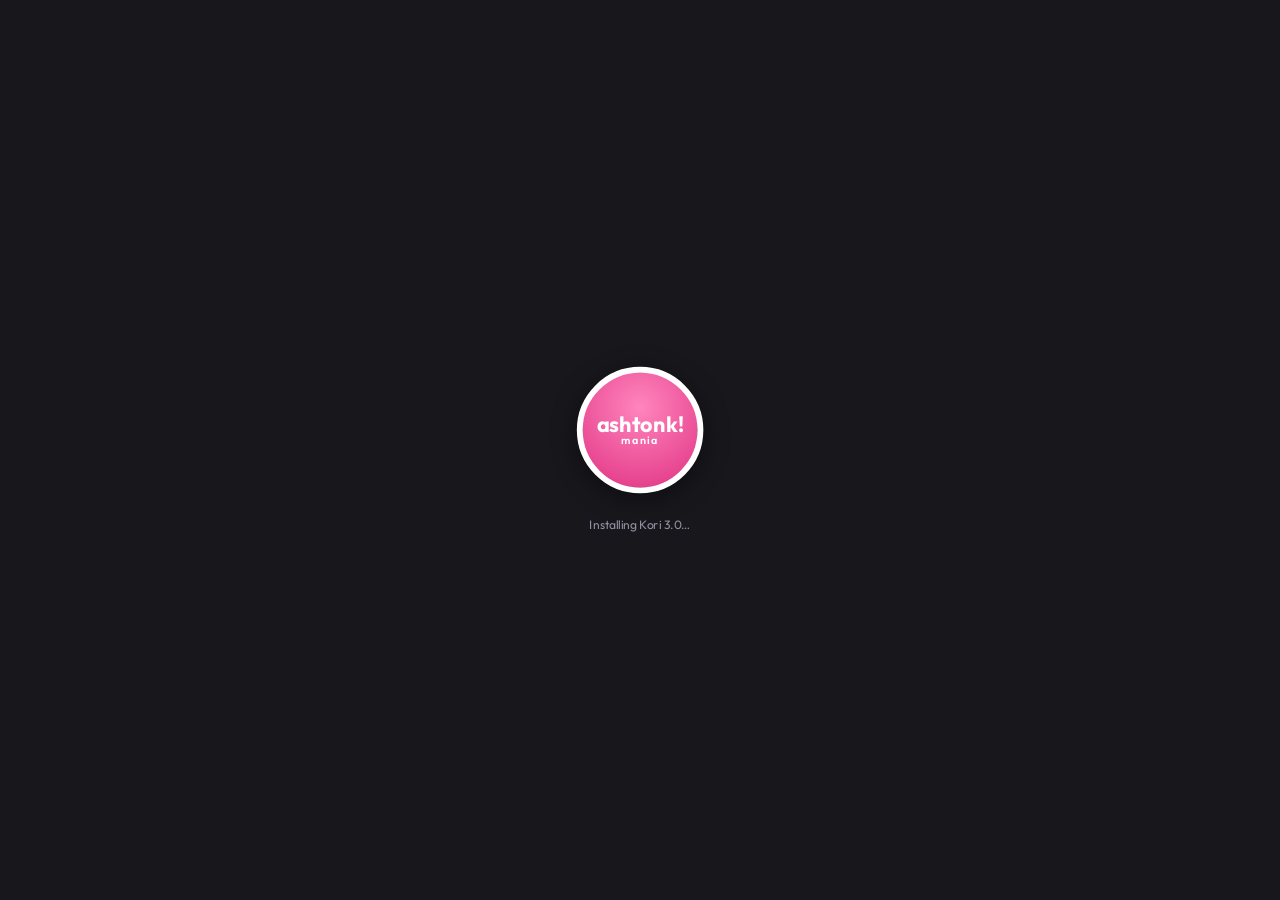
==== index.html @ ad7ddbf4 "First-run setup: no error when there's no server; the quality choice shows what Next keeps - The nam" ====
<!doctype html>
<html lang="en" data-theme="lazer">
<head>
<meta charset="utf-8">
<meta name="viewport" content="width=device-width, initial-scale=1, maximum-scale=1, user-scalable=no, viewport-fit=cover, interactive-widget=overlays-content">
<meta name="color-scheme" content="dark">
<meta name="theme-color" content="#18171c">
<title>Ashtonk!mania</title>
<link rel="icon" type="image/png" href="icons/favicon-64.png">
<script>/* the browser's install prompt can come before the game has booted: kept for the Install button */
window.__bip = null; addEventListener('beforeinstallprompt', function (e) { e.preventDefault(); window.__bip = e; });</script>
<link rel="manifest" href="manifest.webmanifest">
<link rel="apple-touch-icon" href="icons/apple-touch-icon.png">
<meta name="mobile-web-app-capable" content="yes">
<meta name="apple-mobile-web-app-title" content="Ashtonk!mania">
<link rel="preconnect" href="https://fonts.googleapis.com">
<link rel="preconnect" href="https://fonts.gstatic.com" crossorigin>
<link href="https://fonts.googleapis.com/css2?family=Outfit:wght@300;400;500;600;700;800&display=swap" rel="stylesheet">
<style>
/* ───────────────────────── Ashtonk!mania — client styles ───────────────────────── */
:root {
  --el-out: linear(0, .518, 1.097, 1.364, 1.296, 1.081, .912, .87, .924, 1, 1.043, 1.041, 1.016, .992, .984, .989, .998, 1.005, 1.006, 1.003, .999, .998, .998, 1, 1); /* osu!framework's OutElastic */
  --vw: 1vw; --vh: 1vh; /* one percent of the app's layout size (set by Zoom.update: it differs from the window when the app is scaled) */
  --ui-scale: 1;
  --anim: 1;
  /* osu!lazer colour scheme (OverlayColourProvider "purple" + OsuColour pink) */
  --bg: #18171c;
  --bg-2: #24222a;
  --panel: rgba(36, 34, 42, 0.94);
  --panel-solid: #24222a;
  --panel-2: #302e38;
  --panel-3: #3d3946;
  --line: rgba(255, 255, 255, 0.07);
  --line-2: rgba(255, 255, 255, 0.13);
  --text: #ffffff;
  --text-2: #e0dbf0;
  --muted: #948fa3;
  --accent: #aa88ff;
  --accent-2: #7d3cff;
  --accent-3: #d9c2ff;
  --accent-rgb: 170, 136, 255;
  --gold: #ffcc22;
  --gold-2: #ee9900;
  --good: #88b300;
  --bad: #ed1121;
  --blue: #66ccff;
  --radius: 6px;
  --radius-lg: 10px;
  --shadow: 0 4px 16px rgba(0, 0, 0, 0.3);
  --t-fast: calc(120ms * var(--anim));
  --t-med: calc(260ms * var(--anim));
  --t-slow: calc(480ms * var(--anim));
  --ease: cubic-bezier(.2, .8, .2, 1);
  --ease-out: cubic-bezier(.16, 1, .3, 1);
  --toolbar-h: 40px;
  font-size: calc(16px * var(--ui-scale));
}
/* Accent themes only change the highlight colour; the osu!lazer layout and greys stay the same. */
:root[data-theme="neru"] { --accent: #ffcf3a; --accent-2: #e6a800; --accent-3: #fff1b8; --accent-rgb: 255, 207, 58; }
:root[data-theme="teto"] { --accent: #ff4d6a; --accent-2: #d0213d; --accent-3: #ffc7d0; --accent-rgb: 255, 77, 106; }
:root[data-theme="miku"] { --accent: #39c5bb; --accent-2: #139a90; --accent-3: #bff4ef; --accent-rgb: 57, 197, 187; }
:root[data-theme="midnight"] { --accent: #66ccff; --accent-2: #2f7fff; --accent-3: #c6e2ff; --accent-rgb: 102, 204, 255; }
:root[data-theme="kori"] { --accent: #aa88ff; --accent-2: #7d3cff; --accent-3: #d9c2ff; --accent-rgb: 170, 136, 255; }
:root[data-theme="neru"] .btn.primary { color: #2a1d00; }
/* (rules for every element under one class on the page are sheets of their own, switched on with it: "@sheet NAME"
   blocks, split out by the build and switched by cssSheet() in src/js/00-util.js. Written ":root.no-anim *", the
   browser looked up through the parents of every element it restyled, on every change.) */


* { box-sizing: border-box; scrollbar-width: thin; scrollbar-color: #888 transparent; } /* (the scrollbars: see OsuScrollContainer below — one rule for every element, not two) */
/* (a component's own display rule must never show something marked hidden — an empty pill used to) */
[hidden] { display: none !important; }
html, body { margin: 0; height: 100%; background: var(--bg); color: var(--text); overflow: hidden; }
body {
  font-family: "Torus", "Outfit", system-ui, -apple-system, "Segoe UI", Roboto, sans-serif;
  font-weight: 400; -webkit-font-smoothing: antialiased; user-select: none; -webkit-user-select: none;
}
input, textarea, select { user-select: text; -webkit-user-select: text; }
button, input, select, textarea { font: inherit; color: inherit; }
button { cursor: pointer; }
a { color: var(--accent); }
::selection { background: rgba(var(--accent-rgb), .4); }
.modsel-cols { scrollbar-width: thin; scrollbar-color: rgba(255, 255, 255, .28) transparent; }
:focus { outline: none; }
:focus-visible { outline: 2px solid var(--accent); outline-offset: 2px; }
.sr-only { position: absolute; width: 1px; height: 1px; overflow: hidden; clip: rect(0 0 0 0); }
i.fi { display: inline-block; flex: none; width: 1.15em; height: 1.15em; vertical-align: -0.2em; background-position: center; background-size: contain; background-repeat: no-repeat; }
svg.i { width: 1.15em; height: 1.15em; flex: none; fill: none; stroke: currentColor; stroke-width: 2; stroke-linecap: round; stroke-linejoin: round; vertical-align: -0.2em; }
svg.i.fill { fill: currentColor; stroke: none; }
/* lazer's own icons (12-icons.js): its white icon pictures as masks, in the text colour */
svg.i.lzi { background: currentColor; -webkit-mask: var(--lzi) center / contain no-repeat; mask: var(--lzi) center / contain no-repeat; stroke: none; }

/* (inside the phone's safe area: not under a notch, a rounded corner or the gesture bar) */
/* edge to edge, as lazer draws on phones: no black bars kept clear for a camera cutout */
#app { position: fixed; inset: 0; overflow: hidden; }

/* ── background layer */
#bg-layer { position: absolute; inset: -40px; z-index: 0; transition: transform var(--t-slow) var(--ease-out); }
.bg-img { position: absolute; inset: 0; background: center / cover no-repeat; opacity: 0; transition: opacity calc(700ms * var(--anim)) ease, filter var(--t-slow) ease; will-change: opacity; }
.bg-img.show { opacity: 1; }
.bg-vignette { position: absolute; inset: 0; background: rgba(0, 0, 0, .45); transition: background var(--t-slow); }
#app.bg-empty .bg-vignette { background: radial-gradient(ellipse at 50% 40%, #2a2733, #141318 75%); }
#app.in-game #bg-layer { inset: 0; transform: none !important; }

/* ── toolbar: osu!lazer's Toolbar. 40px of Gray(0.1); slides up out of the way (500ms OutQuint) in game */
#toolbar {
  --oq: cubic-bezier(.22, 1, .36, 1);
  position: absolute; top: 0; left: 0; right: 0; height: var(--toolbar-h); z-index: 30;
  display: flex; align-items: stretch; background: #1a1a1a;
  transition: transform 500ms var(--oq), opacity 125ms var(--oq);
}
#app.in-game #toolbar, #app.hide-toolbar #toolbar { transform: translateY(-100%); opacity: 0; pointer-events: none; transition: transform 500ms var(--oq), opacity 500ms cubic-bezier(.64, 0, .78, 0); }
/* the shade under the bar while the pointer is on it, so the tooltips read over anything (2.5s in, 0.2s out) */
#toolbar::after { content: ""; position: absolute; left: 0; right: 0; top: 100%; height: 80px; z-index: 1; pointer-events: none; background: linear-gradient(rgba(0, 0, 0, .7), rgba(0, 0, 0, 0)); opacity: 0; transition: opacity 200ms var(--oq); }
#toolbar:hover::after { opacity: 1; transition-duration: 2500ms; }
.tb-group { display: flex; align-items: stretch; }
.tb-spacer { flex: 1; }
/* a ToolbarButton: 40px wide, the icon 20px; the highlight boxes sit 3px inside it with 6px corners and add light */
.tb-btn { position: relative; display: flex; align-items: center; justify-content: center; flex: none; width: 40px; height: 100%; padding: 0; border: 0; background: transparent; color: #fff; font-size: 16px; font-weight: 500; cursor: pointer; }
.tb-btn > .i { position: relative; width: 20px; height: 20px; flex: none; }
.tb-btn::before, .tb-btn::after, .tb-st { content: ""; position: absolute; inset: 3px; border-radius: 6px; pointer-events: none; mix-blend-mode: plus-lighter; opacity: 0; }
.tb-btn::before { background: rgb(56, 56, 56); transition: opacity 200ms ease-out; }               /* Gray(80) at 180/255 */
.tb-btn:hover::before { opacity: 1; transition: opacity 300ms var(--oq); }
.tb-btn::after { background: rgb(100, 100, 100); }                                                 /* white at 100/255 */
.tb-btn.flash::after { animation: tbFlash 850ms both; }
@keyframes tbFlash { 0% { opacity: 0; } 6% { opacity: 1; animation-timing-function: var(--oq); } 100% { opacity: 0; } }
.tb-st { background: rgb(180, 4, 47); transition: opacity 200ms var(--oq); }                      /* Carmine at 180/255 */
.tb-btn.on > .tb-st { opacity: 1; }
#toolbar .tb-btn:focus-visible { outline: none; }
#toolbar .tb-btn:focus-visible::before { opacity: 1; }
/* tooltips: plain shadowed text 5px under the button, 22px bold title and the description with its hotkey */
.tb-tip { position: absolute; top: 100%; left: 5px; margin-top: 5px; z-index: 2; display: flex; flex-direction: column; align-items: flex-start; white-space: nowrap; color: #fff; text-align: left; pointer-events: none; opacity: 0; transition: opacity 100ms ease-out; text-shadow: 0 1px 0 rgba(0, 0, 0, .2); }
.tb-tip.r { left: auto; right: 5px; align-items: flex-end; text-align: right; }
.tb-tip b { font-size: 22px; font-weight: 700; line-height: 1.15; }
.tb-sub { display: flex; align-items: flex-end; font-size: 16px; font-weight: 500; line-height: 1.2; }
.tb-sub kbd { margin-left: 3px; margin-bottom: 1px; padding: 0 5px 1px; border-radius: 3px; background: rgba(0, 0, 0, .7); color: #aaa; font-size: 12px; font-weight: 700; line-height: 15px; text-shadow: none; }
.tb-btn:hover > .tb-tip { opacity: 1; transition: opacity 200ms var(--oq); }
.tb-btn.tip-off > .tb-tip { opacity: 0 !important; transition: opacity 100ms; }
/* the ruleset selector: Gray(30) with drifting triangles behind the tabs; the selected icon is #00ffaa with an 18×3
   white line under it */
.tb-ruleset { position: relative; display: flex; align-items: stretch; overflow: hidden; background: #1e1e1e; }
.tb-ruleset::before { content: ""; position: absolute; left: 0; right: 0; top: 0; height: 200%; pointer-events: none; animation: tbTris 16s linear infinite;
  background: url("data:image/svg+xml,%3Csvg xmlns='http://www.w3.org/2000/svg' width='40' height='80'%3E%3Cpath d='M9 17.9L16.0 30H2.0Z' fill='%23282828'/%3E%3Cpath d='M29 55.3L34.0 64H24.0Z' fill='%23282828'/%3E%3Cpath d='M31 7.1L35.0 14H27.0Z' fill='%23282828'/%3E%3Cpath d='M19 39.6L25.0 50H13.0Z' fill='%23141414'/%3E%3Cpath d='M6 67.2L10.5 75H1.5Z' fill='%23141414'/%3E%3Cpath d='M35 33.9L38.5 40H31.5Z' fill='%23141414'/%3E%3C/svg%3E") 0 0 / 40px 80px repeat; }
@keyframes tbTris { from { transform: translateY(0); } to { transform: translateY(-80px); } }
#app.in-game .tb-ruleset::before { animation: none; }
/* (the triangles never stop drifting, and the browser can't tell how far they'll go: everything in the toolbar after
   them became a layer of its own — fifty-odd, sorted out again every frame on every screen. The right-hand group as one
   layer instead) */
.tb-right { will-change: transform; }
.tb-rs { padding-bottom: 2px; }
.tb-rs > .i { color: #00ffaa; }
.tb-rs-line { position: absolute; left: 11px; bottom: 1px; width: 18px; height: 3px; border-radius: 2px; background: #fff; pointer-events: none; }
/* now playing: the note and a 3px volume bar (white at 25% filled to the master volume), 6px wide while scrolling */
.tb-music { width: auto; padding: 0 13px; }
.tb-vol { position: relative; width: 3px; height: 20px; margin: 0 2.5px 0 7.5px; border-radius: 2px; overflow: hidden; background: rgba(255, 255, 255, .25); transition: width 500ms var(--oq); }
.tb-vol.wide { width: 6px; }
.tb-vol > i { position: absolute; inset: 0; background: #fff; transform-origin: 50% 100%; transition: transform 200ms var(--oq); }
/* you: the name, 5px, then the 32px picture with 4px corners; 20px either side */
.tb-profile { width: auto; padding: 0 23px; gap: 5px; }
.tb-profile .lbl { position: relative; white-space: nowrap; }
.tb-profile .tb-av { position: relative; width: 32px; height: 32px; flex: none; border-radius: 4px; overflow: hidden; box-shadow: 0 0 4px rgba(0, 0, 0, .1); }
.tb-profile .tb-av > .avatar, .tb-profile .tb-av > img { width: 32px !important; height: 32px !important; border-radius: 0 !important; box-shadow: none; object-fit: cover; }
/* notifications: lazer's red count circle, 16px high, centred 70% across and 25% down the button */
.tb-badge { position: absolute; left: 70%; top: 25%; z-index: 1; height: 16px; min-width: 16px; padding: 0 5px; border-radius: 8px; background: red; color: #fff; font-size: 14px; font-weight: 700; line-height: 16px; text-align: center; transform: translate(-50%, -50%); opacity: 0; transition: opacity 200ms var(--oq); pointer-events: none; }
.tb-badge > span { position: relative; top: -1px; }
.tb-badge.show { opacity: 1; }
.tb-badge.bump { animation: tbBump 600ms both; }
@keyframes tbBump { 0% { transform: translate(-50%, -50%) scale(1.1); background: #fff; } 40% { background: red; } 100% { transform: translate(-50%, -50%) scale(1); } }
/* the clock: 3px + 10px in from the edges, 5px between the face and the time; no tooltip */
.tb-clock { width: auto; padding: 0 13px; gap: 5px; }
.tb-analog { position: relative; width: 22px; height: 22px; flex: none; }
.tb-analog > span { position: absolute; inset: 0; }
.tb-analog svg { display: block; width: 22px; height: 22px; overflow: visible; }
.tb-analog .face { fill: none; stroke: #fff; stroke-width: 2; }
.tb-analog .tb-hand { transform-origin: 11px 11px; transition: transform 320ms linear(0, .518, 1.097, 1.364, 1.296, 1.081, .912, .87, .924, 1, 1.043, 1.041, 1.016, .992, .984, .989, .998, 1.005, 1.006, 1.003, .999, .998, .998, 1, 1); }
.tb-analog .rim { stroke: #222; stroke-width: 2.4; stroke-linecap: round; }
.tb-analog .core { stroke: #fff; stroke-width: 1; stroke-linecap: round; }
.tb-analog .sc line { stroke: #ff99cc; stroke-width: 1.68; stroke-linecap: round; }
.tb-analog .dot { fill: #fff; }
.tb-analog .dot2 { fill: #ff99cc; }
.tb-digital { position: relative; display: flex; flex-direction: column; align-items: flex-start; }
.tb-time { font-size: 16px; font-weight: 500; line-height: 14px; letter-spacing: -1.5px; font-variant-numeric: tabular-nums; white-space: nowrap; }
.tb-run { display: flex; gap: 2px; margin-top: 3px; color: #ff99cc; font-size: 10px; font-weight: 600; line-height: 10px; white-space: nowrap; }
.tb-run > span:last-child { letter-spacing: -.5px; font-variant-numeric: tabular-nums; }
@media (max-width: 900px) and (hover: none) and (orientation: portrait) { .tb-profile .lbl { display: none; } .tb-profile { padding: 0 13px; } }

/* now playing panel */
/* ── now playing: osu!lazer's NowPlayingOverlay — 400×130, 10px in from the right under the toolbar; fades in over
   500ms (OutQuint) while growing from 90% with a little elastic overshoot; drag it and it springs back */
.np-panel { --oq: cubic-bezier(.22, 1, .36, 1); position: absolute; top: calc(var(--toolbar-h) + 10px); right: 10px; z-index: 55; width: 400px; max-width: calc(calc(100 * var(--vw)) - 20px); opacity: 0; scale: .9; pointer-events: none; transition: opacity 500ms var(--oq), scale 500ms var(--oq), translate 800ms linear(0, .518, 1.097, 1.364, 1.296, 1.081, .912, .87, .924, 1, 1.043, 1.041, 1.016, .992, .984, .989, .998, 1.005, 1.006, 1.003, .999, .998, .998, 1, 1); }
.np-panel.show { opacity: 1; scale: 1; pointer-events: auto; transition: opacity 500ms var(--oq), scale 500ms linear(0, .388, .75, 1, 1.125, 1.153, 1.125, 1.077, 1.031, 1, .984, .981, .984, .99, .996, 1, 1.002, 1.002, 1.002, 1.001, 1), translate 800ms linear(0, .518, 1.097, 1.364, 1.296, 1.081, .912, .87, .924, 1, 1.043, 1.041, 1.016, .992, .984, .989, .998, 1.005, 1.006, 1.003, .999, .998, .998, 1, 1); }
.np-panel.dragging { transition: opacity 500ms var(--oq), scale 500ms var(--oq); }
.np-player { position: relative; height: 130px; border-radius: 5px; overflow: hidden; background: #000; box-shadow: 0 0 5px rgba(0, 0, 0, .16); user-select: none; }
.np-bgs, .np-bg, .np-bg-img { position: absolute; inset: 0; }
.np-bg.slide { transition: transform 500ms cubic-bezier(.33, 1, .68, 1); }
.np-bg-img { background: center / cover no-repeat linear-gradient(135deg, #3a3a44, #22222a); filter: brightness(.588); }  /* the sprite in Gray(150) */
.np-bg::after { content: ""; position: absolute; left: 0; right: 0; bottom: 0; height: 55px; background: rgba(0, 0, 0, .5); }
.np-title, .np-artist { position: absolute; left: 0; right: 0; padding: 0 15px; color: #fff; font-style: italic; white-space: nowrap; }
.np-title { top: 15px; height: 25px; font-size: 25px; font-weight: 400; line-height: 25px; }
.np-artist { top: 45px; height: 15px; font-size: 15px; font-weight: 700; line-height: 15px; }
/* lazer's MarqueeContainer: centred when it fits, otherwise scrolling left with a copy following 15px behind */
.marquee { overflow: hidden; display: flex; justify-content: center; }
.marquee.scroll { justify-content: flex-start; }
.mq-flow { display: inline-flex; gap: 15px; flex: none; }
.np-bottom { position: absolute; left: 0; right: 0; bottom: 0; height: 55px; padding-bottom: 10px; }
.np-ctls { position: absolute; left: 50%; top: 22.5px; display: flex; align-items: center; gap: 5px; transform: translate(-50%, -50%); }
/* lazer's IconButton: 30px, an 18px icon, corners of 10, YellowDark at 60% added under the pointer, a yellow flash */
.np-ctl { position: relative; display: grid; place-items: center; width: 30px; height: 30px; padding: 0; border: 0; background: none; color: #fff; cursor: pointer; }
.np-ctl-in { position: absolute; inset: 0; display: grid; place-items: center; border-radius: 10px; transition: transform 1000ms linear(0, .518, 1.097, 1.364, 1.296, 1.081, .912, .87, .924, 1, 1.043, 1.041, 1.016, .992, .984, .989, .998, 1.005, 1.006, 1.003, .999, .998, .998, 1, 1); }
.np-ctl-in::before { content: ""; position: absolute; inset: 0; border-radius: inherit; background: rgb(143, 102, 0); mix-blend-mode: plus-lighter; opacity: 0; transition: opacity 500ms var(--oq); }
.np-ctl:hover .np-ctl-in::before { opacity: 1; }
.np-ctl.flash .np-ctl-in::before { animation: npFlash 800ms var(--oq); }
@keyframes npFlash { from { opacity: 1; background: #ffcc22; } }
.np-ctl.down .np-ctl-in { transform: scale(.75); transition: transform 2000ms var(--oq); }
.np-ctl .i { position: relative; width: 18px; height: 18px; }
.np-ctl.np-play { width: 42px; height: 42px; }
.np-ctl.np-play .np-ctl-in { border-radius: 14px; }
.np-ctl.np-play .i { width: 25.2px; height: 25.2px; }
.np-side { position: absolute; top: 22.5px; transform: translate(-50%, -50%); }
.np-shuffle { left: 27.5px; }
.np-listbtn { left: calc(100% - 27.5px); }
.np-side .i { transition: color 200ms var(--oq); }
.np-side.on .i { color: #ffcc22; }
.np-shuffle .i { stroke-width: 2.2; }
/* the seek bar: 5px of YellowDarker at 50%, filled in yellow; 10px under the pointer */
.np-bar { position: absolute; left: 0; right: 0; bottom: 0; height: 5px; cursor: pointer; transition: height 500ms var(--oq); }
.np-bar:hover { height: 10px; }
.np-bar-bg { position: absolute; inset: 0; background: rgba(204, 102, 0, .5); }
.np-bar > i { position: absolute; inset: 0; background: #ffcc22; transform-origin: 0 50%; transform: scaleX(0); }
/* the playlist: Gray3 with the same corners and shadow, 10px under the player, up to 510px tall (600ms OutQuint) */
.np-playlist { margin-top: 10px; height: 0; border-radius: 5px; overflow: hidden; background: #333; box-shadow: 0 0 5px rgba(0, 0, 0, .16); opacity: 0; transition: height 600ms var(--oq), opacity 600ms var(--oq); }
.np-panel.list .np-playlist { height: min(510px, calc(100 * var(--vh) - var(--toolbar-h) - 160px)); opacity: 1; }
.np-playlist { display: flex; flex-direction: column; }
.np-filter { flex: none; padding: 10px 10px 0; }
.np-search { width: 100%; height: 30px; padding: 0 10px; border: 0; border-radius: 5px; background: rgba(0, 0, 0, .35); color: #fff; font: inherit; font-size: 14px; outline: none; box-shadow: inset 0 0 0 2px transparent; transition: box-shadow 150ms; }
.np-search::placeholder { color: rgba(255, 255, 255, .45); font-style: italic; }
.np-search:focus { box-shadow: inset 0 0 0 2px #ffcc22; }
.np-list { flex: 1; min-height: 0; overflow-y: auto; padding: 10px 10px 10px 0; scrollbar-width: thin; }
.np-li { height: 20px; padding: 0 15px; font-size: 16px; line-height: 20px; cursor: pointer; color: #fff; transition: color 100ms; justify-content: flex-start; }
.np-li .np-li-a { font-size: 14px; font-weight: 700; color: #999; }
.np-li.sel { color: #ffcc22; }
.np-li.sel .np-li-a { color: #997a14; }  /* Gray9 tinted by the yellow */
.np-li:hover { background: rgba(255, 255, 255, .05); }
.np-li.empty { color: #999; cursor: default; }

/* ── screens */
#screens { position: absolute; inset: 0; z-index: 10; }
.screen { position: absolute; inset: 0; padding-top: var(--toolbar-h); display: flex; flex-direction: column; }
.screen.enter { animation: scrIn var(--t-med) var(--ease-out) both; }
.screen.leave { animation: scrOut calc(200ms * var(--anim)) ease both; pointer-events: none; }
.screen.enter.from-right { animation-name: scrInRight; }
.screen.enter.zoom { animation-name: scrInZoom; }
.screen.leave.zoom { animation-name: scrOutZoom; }
/* leaving the main menu (lazer: MainMenu.OnSuspending fades it out over 400ms, InSine, while the next screen fades in
   over 250ms on top); song select's wedge slides in from the left and its carousel from the right (800ms, OutQuint) */
.screen.leave.from-menu { animation: scrOutMenu calc(420ms * var(--anim)) cubic-bezier(.12, 0, .39, 0) both; z-index: 0; }
.screen.enter.after-menu { animation: scrInMenu calc(250ms * var(--anim)) linear both; z-index: 1; }
.screen.enter.after-menu .ss-info { animation: ssWedgeIn calc(800ms * var(--anim)) var(--oq, cubic-bezier(.22, 1, .36, 1)) both; }
.screen.enter.after-menu .ss-right { animation: ssCarIn calc(800ms * var(--anim)) var(--oq, cubic-bezier(.22, 1, .36, 1)) both; }
.screen.enter.after-menu .ss-footer { animation: ssFootIn calc(500ms * var(--anim)) var(--oq, cubic-bezier(.22, 1, .36, 1)) both; }
@keyframes scrOutMenu { to { opacity: 0; } }
@keyframes scrInMenu { from { opacity: 0; } to { opacity: 1; } }
@keyframes ssWedgeIn { from { transform: translateX(-120px); opacity: 0; } }
@keyframes ssCarIn { from { transform: translateX(160px); opacity: 0; } }
@keyframes ssFootIn { from { transform: translateY(60px); } }
@keyframes scrIn { from { opacity: 0; transform: translateY(14px); } to { opacity: 1; transform: none; } }
@keyframes scrInRight { from { opacity: 0; transform: translateX(60px); } to { opacity: 1; transform: none; } }
@keyframes scrInZoom { from { opacity: 0; transform: scale(1.04); } to { opacity: 1; transform: none; } }
@keyframes scrOut { to { opacity: 0; transform: translateY(-10px); } }
@keyframes scrOutZoom { to { opacity: 0; transform: scale(.97); } }
.screen-body { flex: 1; min-height: 0; overflow: auto; padding: 24px clamp(16px, calc(3 * var(--vw)), 48px) 40px; }
.screen-title { display: flex; align-items: center; gap: 14px; margin: 4px 0 20px; }
.screen-title h1 { margin: 0; font-size: 1.9rem; font-weight: 700; letter-spacing: -.01em; }
.screen-title .sub { color: var(--muted); font-weight: 600; }
.screen-title .grow { flex: 1; }
.page { max-width: 1400px; margin: 0 auto; }

/* ── generic controls */
.btn {
  --c: var(--accent);
  display: inline-flex; align-items: center; justify-content: center; gap: 8px; height: 40px; padding: 0 16px;
  border-radius: 10px; border: 1px solid var(--line-2); background: rgba(255, 255, 255, .04); color: var(--text);
  font-weight: 600; font-size: .92rem; letter-spacing: .01em; white-space: nowrap;
  transition: background var(--t-fast), border-color var(--t-fast), transform var(--t-fast), box-shadow var(--t-fast), filter var(--t-fast);
}
.btn:hover { background: rgba(var(--accent-rgb), .14); border-color: rgba(var(--accent-rgb), .5); }
/* lazer's OsuButton: held, it slowly squeezes to 90% (4s OutQuint); let go, it springs back (1s OutElastic); clicked,
   it flashes (500ms OutQuint) */
.btn { scale: 1; transition: background var(--t-fast), border-color var(--t-fast), transform var(--t-fast), box-shadow var(--t-fast), filter var(--t-fast), scale calc(1000ms * var(--anim, 1)) var(--el-out); }
.btn:active:not(:disabled) { scale: .9; transition: background var(--t-fast), border-color var(--t-fast), transform var(--t-fast), box-shadow var(--t-fast), filter var(--t-fast), scale 4000ms cubic-bezier(.22, 1, .36, 1); }
@keyframes btnFlash { from { filter: brightness(1.55); } }
.btn.flash { animation: btnFlash calc(500ms * var(--anim, 1)) cubic-bezier(.22, 1, .36, 1); }
.btn.primary { background: linear-gradient(180deg, var(--accent), var(--accent-2)); border-color: transparent; color: #fff; box-shadow: 0 6px 20px rgba(var(--accent-rgb), .35); }
.btn.primary:hover { filter: brightness(1.1); box-shadow: 0 8px 26px rgba(var(--accent-rgb), .5); }
.btn.gold { background: linear-gradient(180deg, #ffe07a, #f2b705); color: #2a1d00; border-color: transparent; }
.btn.danger { border-color: rgba(255, 74, 92, .45); color: #ffb1b9; }
.btn.danger:hover { background: rgba(255, 74, 92, .16); border-color: #ff4a5c; }
.btn.ghost { border-color: transparent; background: transparent; }
.btn.ghost:hover { background: rgba(var(--accent-rgb), .12); }
.btn.sm { height: 32px; padding: 0 11px; font-size: .82rem; border-radius: 8px; }
.btn.lg { height: 50px; padding: 0 24px; font-size: 1.05rem; border-radius: 14px; }
.btn[disabled] { opacity: .45; pointer-events: none; }
.icon-btn { width: 36px; height: 36px; padding: 0; border-radius: 10px; border: 0; background: transparent; color: var(--text-2); display: inline-grid; place-items: center; transition: background var(--t-fast), color var(--t-fast), transform var(--t-fast); }
.icon-btn:hover { background: rgba(var(--accent-rgb), .14); color: var(--text); }
.icon-btn:active { transform: scale(.9); }
.icon-btn.on { color: var(--gold); }
.chip {
  display: inline-flex; align-items: center; gap: 6px; height: 30px; padding: 0 12px; border-radius: 999px;
  border: 1px solid var(--line-2); background: rgba(255, 255, 255, .03); color: var(--text-2); font-weight: 600; font-size: .8rem;
  transition: all var(--t-fast);
}
.chip:hover { border-color: rgba(var(--accent-rgb), .6); color: var(--text); }
.chip:active { transform: scale(.95); }
.chip.on { background: rgba(var(--accent-rgb), .22); border-color: var(--accent); color: var(--text); box-shadow: inset 0 0 0 1px rgba(var(--accent-rgb), .3); }
.input, .select {
  height: 40px; padding: 0 14px; border-radius: 10px; border: 1px solid var(--line-2); background: rgba(8, 5, 14, .6);
  color: var(--text); font-weight: 700; transition: border-color var(--t-fast), box-shadow var(--t-fast); min-width: 0;
}
.input:hover, .select:hover { border-color: rgba(var(--accent-rgb), .45); }
.input:focus, .select:focus { border-color: var(--accent); box-shadow: 0 0 0 3px rgba(var(--accent-rgb), .2); }
.select { appearance: none; padding-right: 34px; background-image: linear-gradient(45deg, transparent 50%, var(--muted) 50%), linear-gradient(135deg, var(--muted) 50%, transparent 50%); background-position: calc(100% - 17px) 17px, calc(100% - 12px) 17px; background-size: 5px 5px; background-repeat: no-repeat; }
.select option { background: var(--panel-solid); }
.toggle { position: relative; width: 44px; height: 24px; flex: none; border-radius: 99px; border: 0; background: rgba(255, 255, 255, .12); transition: background var(--t-fast); padding: 0; }
.toggle::after { content: ""; position: absolute; top: 3px; left: 3px; width: 18px; height: 18px; border-radius: 50%; background: #d8cfee; transition: transform var(--t-fast) var(--ease), background var(--t-fast); }
.toggle.on { background: var(--accent); }
.toggle.on::after { transform: translateX(20px); background: #fff; }
.toggle:active::after { width: 22px; }
input[type=range].slider { -webkit-appearance: none; appearance: none; width: 100%; height: 24px; background: transparent; margin: 0; cursor: pointer; --p: 50%; }
input[type=range].slider::-webkit-slider-runnable-track { height: 5px; border-radius: 5px; background: linear-gradient(90deg, var(--accent) var(--p), rgba(255, 255, 255, .12) var(--p)); }
input[type=range].slider::-moz-range-track { height: 5px; border-radius: 5px; background: rgba(255, 255, 255, .12); }
input[type=range].slider::-moz-range-progress { height: 5px; border-radius: 5px; background: var(--accent); }
input[type=range].slider::-webkit-slider-thumb { -webkit-appearance: none; width: 16px; height: 16px; margin-top: -5.5px; border-radius: 50%; background: #fff; border: 3px solid var(--accent); transition: transform var(--t-fast); }
input[type=range].slider::-moz-range-thumb { width: 12px; height: 12px; border-radius: 50%; background: #fff; border: 3px solid var(--accent); }
input[type=range].slider:hover::-webkit-slider-thumb { transform: scale(1.2); }
.panel { background: var(--panel); border: 1px solid var(--line); border-radius: var(--radius-lg); box-shadow: var(--shadow); }
:root:not(.no-effects) .panel.glass { backdrop-filter: blur(20px) saturate(140%); -webkit-backdrop-filter: blur(20px) saturate(140%); }
.muted { color: var(--muted); }
.gold { color: var(--gold); }
.tag { display: inline-flex; align-items: center; height: 20px; padding: 0 7px; border-radius: 6px; font-size: .72rem; font-weight: 700; letter-spacing: .03em; background: rgba(255, 255, 255, .08); color: var(--text-2); }
.tag.accent { background: rgba(var(--accent-rgb), .22); color: var(--accent-3); }
.tag.warn { background: rgba(255, 74, 92, .18); color: #ffb3bb; }
.tag.goldtag { background: rgba(255, 213, 74, .16); color: #ffe38a; }
.empty { text-align: center; color: var(--muted); padding: 60px 20px; }
.empty .big { font-size: 1.3rem; color: var(--text-2); font-weight: 600; margin-bottom: 8px; }
.row { display: flex; align-items: center; gap: 10px; }
.row.wrap { flex-wrap: wrap; }
.grow { flex: 1; }
.kbd { display: inline-grid; place-items: center; min-width: 22px; height: 22px; padding: 0 6px; border-radius: 6px; background: rgba(255, 255, 255, .1); border: 1px solid rgba(255, 255, 255, .12); border-bottom-width: 2px; font-size: .72rem; font-weight: 700; color: var(--text-2); }

/* stars / difficulty colours */
.stars { display: inline-flex; align-items: center; gap: 4px; height: 20px; padding: 0 7px; border-radius: 99px; font-weight: 700; font-size: .75rem; color: #16101f; background: var(--sc, #6cf); white-space: nowrap; }
.stars svg { width: 11px; height: 11px; }

/* grades */
.grade { font-weight: 700; letter-spacing: -.03em; line-height: 1; }
.grade-XH, .grade-SH { background: linear-gradient(180deg, #ffffff, #b8c4d8); -webkit-background-clip: text; background-clip: text; color: transparent; }
.grade-SS, .grade-S { background: linear-gradient(180deg, #fff3a6, #ffc31f); -webkit-background-clip: text; background-clip: text; color: transparent; }
.grade-A { color: #6ef08e; } .grade-B { color: #5cb3ff; } .grade-C { color: #c68bff; } .grade-D { color: #ff6b7a; } .grade-F { color: #ff3b4f; }

/* mods */
.mod-badge { display: inline-grid; place-items: center; min-width: 34px; height: 22px; padding: 0 6px; border-radius: 7px; font-size: .72rem; font-weight: 700; letter-spacing: .02em; background: color-mix(in srgb, var(--mod) 24%, transparent); color: color-mix(in srgb, var(--mod) 70%, white); border: 1px solid color-mix(in srgb, var(--mod) 55%, transparent); }
.mod-badge.small { min-width: 28px; height: 18px; font-size: .64rem; border-radius: 5px; }

/* avatar */
.avatar { border-radius: 30%; background: center / cover no-repeat var(--panel-3); flex: none; overflow: hidden; display: grid; place-items: center; box-shadow: 0 0 0 2px rgba(var(--accent-rgb), .35); }
.avatar-mono { background: linear-gradient(135deg, var(--accent), var(--accent-2)); color: #fff; font-weight: 700; }

/* ── toasts */
#toasts { position: absolute; right: 18px; bottom: 18px; z-index: 90; display: flex; flex-direction: column; gap: 10px; align-items: flex-end; pointer-events: none; }
.toast { pointer-events: auto; min-width: 260px; max-width: 420px; padding: 12px 16px; border-radius: 12px; background: var(--panel-2); border: 1px solid var(--line-2); box-shadow: var(--shadow); animation: toastIn var(--t-med) var(--ease-out) both; display: flex; gap: 12px; align-items: flex-start; }
.toast .t-ico { color: var(--accent); margin-top: 1px; }
.toast.err .t-ico { color: var(--bad); }
.toast.ok .t-ico { color: var(--good); }
.toast .t-title { font-weight: 600; }
.toast .t-body { color: var(--text-2); font-size: .85rem; margin-top: 2px; white-space: pre-line; max-height: 180px; overflow: auto; }
.toast.out { animation: toastOut var(--t-med) ease both; }
@keyframes toastIn { from { opacity: 0; transform: translateX(40px); } }
@keyframes toastOut { to { opacity: 0; transform: translateX(40px); } }

/* ── drop overlay */
#drop-overlay { position: absolute; inset: 0; z-index: 95; display: grid; place-items: center; background: rgba(8, 4, 16, .78); opacity: 0; pointer-events: none; transition: opacity var(--t-fast); }
#drop-overlay.show { opacity: 1; }
.drop-inner { border: 3px dashed rgba(var(--accent-rgb), .7); border-radius: 28px; padding: 48px 70px; text-align: center; background: rgba(var(--accent-rgb), .07); transform: scale(.96); transition: transform var(--t-med) var(--ease); }
#drop-overlay.show .drop-inner { transform: none; }
.drop-title { font-size: 2rem; font-weight: 700; }
.drop-sub { color: var(--muted); margin-top: 6px; }
.drop-icon { width: 64px; height: 64px; margin: 0 auto 14px; border-radius: 20px; background: linear-gradient(135deg, var(--accent), var(--accent-2)); box-shadow: 0 0 40px rgba(var(--accent-rgb), .6); }

/* ── loading screen */
#loading-screen { position: absolute; inset: 0; z-index: 100; display: flex; flex-direction: column; align-items: center; justify-content: center; gap: 28px; background: #18171c; transition: opacity calc(500ms * var(--anim)) ease, visibility 0s linear calc(500ms * var(--anim)); }
#loading-screen.done { opacity: 0; visibility: hidden; pointer-events: none; }
/* (a hidden element's infinite animation still restyles the page every frame, on every screen) */
#loading-screen.gone { display: none; }
.load-logo { width: 150px; height: 150px; border-radius: 50%; background: radial-gradient(circle at 50% 30%, #ff85bd, #e6428e 80%); border: 7px solid #fff; display: grid; place-items: center; color: #fff; font-weight: 700; font-size: 1.6rem; line-height: .9; text-align: center; animation: logoBreath 1.6s ease-in-out infinite; box-shadow: 0 6px 30px rgba(0, 0, 0, .45); }
.load-logo small { display: block; font-size: .5em; letter-spacing: .12em; font-weight: 600; margin-top: .25em; }
@keyframes logoBreath { 50% { transform: scale(1.04); } }
.load-status { color: var(--muted); font-size: .9rem; min-height: 1.4em; }

/* ── FPS counter */

/* ── overlays / dialogs */
#overlay-root { position: absolute; inset: 0; z-index: 60; pointer-events: none; }
#overlay-root > * { pointer-events: auto; }
.backdrop { position: absolute; inset: 0; background: rgba(5, 2, 10, .55); animation: fadeIn var(--t-med) ease both; }
.backdrop.out { animation: fadeOut var(--t-fast) ease both; }
@keyframes fadeIn { from { opacity: 0; } } @keyframes fadeOut { to { opacity: 0; } }
.dialog { position: absolute; left: 50%; top: 50%; transform: translate(-50%, -50%); width: min(520px, calc(calc(100 * var(--vw)) - 32px)); max-height: calc(calc(100 * var(--vh)) - 60px); overflow: auto; padding: 24px; background: var(--panel-2); border: 1px solid var(--line-2); border-radius: 20px; box-shadow: var(--shadow); animation: dlgIn var(--t-med) var(--ease-out) both; }
.dialog.out { animation: dlgOut var(--t-fast) ease both; }
@keyframes dlgIn { from { opacity: 0; transform: translate(-50%, -46%) scale(.97); } }
@keyframes dlgOut { to { opacity: 0; transform: translate(-50%, -48%) scale(.98); } }
.dialog h2 { margin: 0 0 8px; font-weight: 700; }
.dialog .body { color: var(--text-2); margin-bottom: 18px; line-height: 1.5; }
.dialog .body.more { --fade: linear-gradient(#000 calc(100% - 36px), transparent); }
.dialog .body.less { --fade: linear-gradient(transparent, #000 24px); }
.dialog .body.less.more { --fade: linear-gradient(transparent, #000 24px, #000 calc(100% - 36px), transparent); }
.dialog .body:is(.more, .less) { -webkit-mask-image: var(--fade); mask-image: var(--fade); }
.dialog .actions { display: flex; gap: 10px; justify-content: flex-end; flex-wrap: wrap; }
.dialog .actions:empty { display: none; }
/* (a long one — the keyboard shortcuts — scrolls inside, its title and buttons staying in view) */
.dialog:not(.popup) { display: flex; flex-direction: column; }
.dialog:not(.popup) > h2, .dialog:not(.popup) > .actions { flex: none; }
.dialog:not(.popup) > .body { flex: 0 1 auto; min-height: 0; overflow: auto; overscroll-behavior: contain; }
.menu { position: fixed; min-width: 220px; padding: 6px; border-radius: 12px; background: var(--panel-2); border: 1px solid var(--line-2); box-shadow: var(--shadow); z-index: 70; animation: menuIn calc(300ms * var(--anim, 1)) cubic-bezier(.22, 1, .36, 1) both; }
/* lazer's OsuMenu: fades in over 280ms OutQuint while its height unrolls over 300ms OutQuint (from the top, or from the
   bottom for one opened upwards); closing waits 50ms, then fades out */
@keyframes menuIn { from { opacity: 0; clip-path: inset(0 0 100% 0 round 12px); } 60% { opacity: 1; } to { opacity: 1; clip-path: inset(0 0 0 0 round 12px); } }
@keyframes menuInUp { from { opacity: 0; clip-path: inset(100% 0 0 0 round 12px); } 60% { opacity: 1; } to { opacity: 1; clip-path: inset(0 0 0 0 round 12px); } }
@keyframes menuOut { to { opacity: 0; } }
.menu.out { animation: menuOut 170ms cubic-bezier(.22, 1, .36, 1) 50ms both; pointer-events: none; }
.menu.up { animation-name: menuInUp; }
/* (never taller than the screen — a long one on a phone held sideways: it scrolls instead of running off the bottom) */
.menu { max-height: calc(100 * var(--vh) - 16px); overflow-y: auto; overscroll-behavior: contain; scrollbar-width: thin; }
.menu button { display: flex; width: 100%; align-items: center; gap: 10px; padding: 9px 12px; border: 0; border-radius: 8px; background: transparent; text-align: left; font-weight: 700; font-size: .88rem; color: var(--text-2); }
.menu button:hover, .menu button:focus-visible { background: rgba(var(--accent-rgb), .16); color: var(--text); outline: none; }
.menu .sep { height: 1px; margin: 5px 6px; background: var(--line); }
.menu .hdr { padding: 6px 12px 4px; font-size: .7rem; font-weight: 700; letter-spacing: .08em; text-transform: uppercase; color: var(--muted); }
.menu .check { margin-left: auto; color: var(--accent); }

/* ── settings panel — osu!lazer's SettingsOverlay: a 60px icon sidebar and a 400px panel, lowercase "settings" header,
   sections under a 2px separator with 30px titles, and every setting a form control (a rounded box with its caption
   inside, 4px apart). Colours are lazer's OverlayColourProvider, Purple scheme (hue 255). */
.settings-panel { --o-h: 255; --ob6: hsl(var(--o-h) 10% 10%); --ob5: hsl(var(--o-h) 10% 15%); --ob4: hsl(var(--o-h) 10% 20%); --ob3: hsl(var(--o-h) 10% 25%); --ob1: hsl(var(--o-h) 10% 40%); --od4: hsl(var(--o-h) 20% 20%); --od3: hsl(var(--o-h) 20% 25%); --ol4: hsl(var(--o-h) 40% 50%); --ohl: hsl(var(--o-h) 100% 70%); --oc2: hsl(var(--o-h) 40% 90%);
  position: absolute; top: 0; bottom: 0; left: 0; width: min(460px, calc(100 * var(--vw))); display: flex; background: var(--ob4); box-shadow: 20px 0 60px rgba(0, 0, 0, .5); animation: slideInL calc(600ms * var(--anim)) var(--ease-out); }
.settings-panel.out { animation: slideOutL calc(200ms * var(--anim)) ease both; }
@keyframes slideInL { from { transform: translateX(-100%); } }
@keyframes slideOutL { to { transform: translateX(-100%); } }
.sp-nav { width: 60px; flex: none; display: flex; flex-direction: column; align-items: stretch; padding: 10px 0; gap: 2px; background: var(--ob5); }
.sp-nav .icon-btn { width: 100%; height: 48px; border-radius: 0; color: var(--oc2); opacity: .6; transition: opacity var(--t-fast), color var(--t-fast); }
.sp-nav .icon-btn:hover { opacity: 1; background: transparent; }
.sp-nav .icon-btn.active { opacity: 1; color: #fff; box-shadow: inset 4px 0 0 var(--ohl); background: linear-gradient(90deg, hsl(var(--o-h) 100% 70% / .12), transparent); }
.sp-main { flex: 1; display: flex; flex-direction: column; min-width: 0; }
.sp-head { position: relative; padding: 22px 22px 14px 12px; }
.sp-head > .row > .icon-btn { position: absolute; top: 12px; right: 10px; }
.sp-head h2 { margin: 0; font-size: 2.5rem; font-weight: 400; line-height: 1; letter-spacing: -.01em; }
.sp-head .sub { color: var(--oc2); font-size: 1rem; margin-top: 4px; }
.sp-searchbox { position: relative; margin-top: 16px; }
.sp-searchbox .i { position: absolute; left: 12px; top: 50%; transform: translateY(-50%); width: 16px; height: 16px; color: var(--oc2); pointer-events: none; }
.sp-search { width: 100%; height: 40px; padding-left: 38px; border-radius: 5px; border: 2.5px solid transparent; background: var(--ob5); font-size: .95rem; }
.sp-search:hover { border-color: transparent; background: var(--ob6); }
.sp-search:focus { border-color: var(--ohl); background: linear-gradient(var(--ob5), var(--od3)); }
.sp-scroll { flex: 1; overflow-y: auto; overflow-x: hidden; padding: 0 0 60px; scroll-behavior: smooth; }
.sp-section { padding: 24px 22px 32px 12px; border-top: 2px solid var(--ob6); min-width: 0; }
.sp-section > h3 { margin: 0 0 6px; font-size: 1.875rem; font-weight: 400; line-height: 1.1; }
.sp-group { margin: 18px 0 4px 5px; font-size: 1.25rem; font-weight: 500; color: #fff; min-width: 0; }
.settings-panel .set-row.form { position: relative; display: flex; align-items: center; gap: 10px; text-align: left; margin: 0 0 4px; padding: 9px; border-radius: 5px; background: hsl(var(--o-h) 10% 18%); box-shadow: inset 0 0 0 2.5px transparent; transition: box-shadow 250ms var(--ease-out), background 250ms var(--ease-out); cursor: default; }
.settings-panel .set-row.form:hover { background: linear-gradient(var(--ob5), var(--od4)); box-shadow: inset 0 0 0 2.5px var(--ol4); }
.settings-panel .set-row.form:focus-within { background: linear-gradient(var(--ob5), var(--od3)); box-shadow: inset 0 0 0 2.5px var(--ohl); }
.settings-panel .set-row.form .lbl { flex: 1; min-width: 0; font-size: .8125rem; font-weight: 600; color: var(--oc2); }
.settings-panel .set-row.form .lbl .hint { margin-top: 2px; font-size: .75rem; font-weight: 400; color: hsl(var(--o-h) 20% 70%); }
.settings-panel .fbool { cursor: pointer; min-height: 52px; }
.settings-panel .fbool .toggle, .settings-panel .fbool > .btn { flex: none; }
/* SwitchButton: an outlined pill that fills in Highlight1 when on */
/* lazer's SwitchButton (FormCheckBox): a 56×16 pill with a 3.2px border (Light4; Highlight1 on hover) and no nub. Off,
   it's 75% wide and empty; on, it fills with Highlight1 and springs out to full width (200ms OutElasticQuarter — back
   in over 120ms OutExpo), the colours easing over 250ms OutQuint */
.settings-panel .toggle { width: 56px; height: 16px; border-radius: 0; background: none; box-shadow: none; overflow: visible; }
.settings-panel .toggle::after { content: ""; top: 0; left: 50%; width: 75%; height: 100%; translate: -50% 0; transform: none; box-sizing: border-box; border-radius: 8px;
  border: 3.2px solid var(--ol4); background: transparent;
  transition: width 120ms cubic-bezier(.16, 1, .3, 1), background 250ms cubic-bezier(.22, 1, .36, 1), border-color 250ms cubic-bezier(.22, 1, .36, 1); }
.settings-panel .toggle.on::after { width: 100%; transform: none; background: color-mix(in srgb, var(--ohl) 90%, #000); border-color: color-mix(in srgb, var(--ohl) 90%, #000);
  transition: width 200ms linear(0, 1.49, 1.626, 1.482, 1.21, .956, .807, .782, .847, .946, 1.03, 1.073, 1.074, 1.047, 1.012, .985, .973, .975, .986, .998, 1.007, 1.01, 1.008, 1.004, 1, .997, .997, .997, .999, 1, 1.001, 1.001, 1), background 250ms cubic-bezier(.22, 1, .36, 1), border-color 250ms cubic-bezier(.22, 1, .36, 1); }
.settings-panel .set-row:hover .toggle::after, .settings-panel .toggle:focus-visible::after { border-color: var(--ohl); }
.settings-panel .set-row:hover .toggle.on::after { background: var(--ohl); }
.settings-panel .toggle:active::after { width: 75%; }
.settings-panel .toggle.on:active::after { width: 100%; }
/* a setting that won't be changed right now: it looks as always — tried, the switch goes off and springs back, a shake */
.settings-panel .set-row.form.nope { animation: setNope 360ms cubic-bezier(.36, .07, .19, .97); }
@keyframes setNope { 20%, 60% { translate: -5px 0; } 40%, 80% { translate: 5px 0; } }
/* FormSliderBar: caption and value on the left half, a 40px rounded track with a 10px nub on the right half */
.settings-panel .frange { padding: 5px 5px 5px 9px; }
.settings-panel .frange .fleft { width: 50%; flex: none; min-width: 0; padding: 4px 10px 4px 0; display: flex; flex-direction: column; gap: 4px; }
.settings-panel .frange .val { min-width: 0; text-align: left; font-weight: 400; font-size: .875rem; color: #fff; font-variant-numeric: tabular-nums; white-space: nowrap; overflow: hidden; text-overflow: ellipsis; }
.settings-panel .frange .fcal { align-self: flex-start; }
.settings-panel .frange .fright { flex: 1; min-width: 0; }
.settings-panel .frange.hinted { flex-wrap: wrap; row-gap: 2px; }
.settings-panel .frange .fhint { flex: 1 0 100%; padding: 0 4px 4px 0; font-size: .75rem; color: hsl(var(--o-h) 20% 70%); }
.settings-panel input[type=range].slider { display: block; width: 100%; height: 40px; margin: 0; background: transparent; }
.settings-panel input[type=range].slider::-webkit-slider-runnable-track { height: 40px; border-radius: 5px; background: linear-gradient(90deg, var(--ol4) var(--p), var(--ob5) var(--p)); }
.settings-panel input[type=range].slider::-webkit-slider-thumb { width: 10px; height: 40px; margin-top: 0; border-radius: 5px; border: 0; background: var(--ohl); box-shadow: 0 0 0 1px rgba(0, 0, 0, .15); }
.settings-panel input[type=range].slider::-moz-range-track { height: 40px; border-radius: 5px; background: var(--ob5); }
.settings-panel input[type=range].slider::-moz-range-progress { height: 40px; border-radius: 5px 0 0 5px; background: var(--ol4); }
.settings-panel input[type=range].slider::-moz-range-thumb { width: 10px; height: 40px; border-radius: 5px; border: 0; background: var(--ohl); }
/* FormDropdown / FormTextBox: caption on top, the value underneath */
.settings-panel .set-row.fsel, .settings-panel .set-row.fwide { flex-direction: column; align-items: stretch; gap: 4px; }
.settings-panel .fsel .lbl, .settings-panel .fwide .lbl { flex: none; }
.settings-panel .fsel .select, .settings-panel .fsel .input { width: 100%; max-width: none; height: 28px; padding: 0 28px 0 0; border: 0; background-color: transparent; box-shadow: none; font-size: .875rem; color: #fff; background-position: calc(100% - 13px) 12px, calc(100% - 8px) 12px; }
.settings-panel .fsel .input { padding-right: 0; }
.settings-panel .fline { display: flex; align-items: center; gap: 8px; min-width: 0; }
.settings-panel .fline .select { flex: 1; min-width: 0; }
.settings-panel .fwide .keycfg { min-width: 0; max-width: 100%; }
/* SettingsRevertToDefaultButton: a slim pill just right of the box */
.settings-panel .set-row .reset { position: absolute; top: 0; bottom: 0; right: -16px; width: 8px; padding: 0; border: 0; border-radius: 4px; background: var(--ohl); opacity: 0; pointer-events: none; transform: scaleY(.6); transition: opacity 200ms, transform 200ms var(--ease-out); cursor: pointer; }
.settings-panel .set-row .reset.show { opacity: .75; pointer-events: auto; transform: none; }
.settings-panel .set-row .reset.show:hover { opacity: 1; }
/* (on a touch screen the revert bar is wider to tap than it looks — it stays clear of the setting's own control) */
html.touch .settings-panel .set-row .reset::after { content: ""; position: absolute; inset: -4px -10px -4px -6px; }
.settings-panel .sp-section { padding-right: 34px; }
.sp-more { width: calc(100% - 46px); margin: 22px 34px 0 12px; }
.sp-footer { padding: 16px 0 0; color: var(--oc2); opacity: .6; font-size: .78rem; text-align: center; }
.set-row { display: flex; align-items: center; gap: 14px; padding: 9px 10px; margin: 0 -10px; border-radius: 10px; transition: background var(--t-fast); }
.set-row:hover { background: rgba(255, 255, 255, .035); }
.set-row .lbl { flex: 1; min-width: 0; }
.set-row .lbl .hint { color: var(--muted); font-size: .76rem; font-weight: 600; margin-top: 1px; }
.set-row .ctl { flex: none; display: flex; align-items: center; gap: 10px; }
.set-row.col { flex-direction: column; align-items: stretch; gap: 8px; }
.set-row.col .ctl { width: 100%; }
.set-row .val { min-width: 74px; text-align: right; font-variant-numeric: tabular-nums; color: var(--accent-3); font-weight: 600; font-size: .85rem; }
.set-row .reset { opacity: 0; transition: opacity var(--t-fast); }
.set-row:hover .reset.show { opacity: 1; }

/* key config */
.keycfg { display: flex; flex-direction: column; gap: 12px; }
.keycfg-modes { display: flex; flex-wrap: wrap; gap: 6px; }
.keycfg-lanes { display: flex; gap: 6px; justify-content: center; padding: 14px; border-radius: 14px; background: rgba(0, 0, 0, .3); border: 1px solid var(--line); flex-wrap: wrap; }
.lane-key { min-width: 48px; min-height: 64px; padding: 6px; border-radius: 10px; border: 2px solid var(--line-2); background: linear-gradient(180deg, rgba(255, 255, 255, .05), rgba(255, 255, 255, .01)); display: flex; flex-direction: column; align-items: center; justify-content: center; gap: 3px; font-weight: 700; font-size: .85rem; color: var(--text); transition: all var(--t-fast); position: relative; }
.lane-key .ln { position: absolute; top: 3px; left: 6px; font-size: .6rem; color: var(--muted); }
.lane-key .alt { font-size: .66rem; color: var(--muted); }
.lane-key:hover { border-color: var(--accent); }
.lane-key.listening { border-color: var(--gold); background: rgba(255, 213, 74, .12); animation: pulseBorder 1s ease-in-out infinite; }
.lane-key.conflict { border-color: var(--bad); background: rgba(255, 74, 92, .12); }
.lane-key.pressed { background: rgba(var(--accent-rgb), .35); border-color: var(--accent); transform: translateY(2px); }
.lane-key.special { border-color: rgba(255, 213, 74, .4); }
@keyframes pulseBorder { 50% { box-shadow: 0 0 0 4px rgba(255, 213, 74, .2); } }
.keycfg-help { font-size: .8rem; color: var(--muted); text-align: center; }
.keycfg-help.warn { color: #ffb3bb; }

/* ── mod select (bottom sheet) */

/* ── SONG SELECT — osu!lazer's new song select: sheared title wedge, difficulty display and ranking on the left; the
   filter and a carousel of right-anchored panels on the right. Colours are lazer's OverlayColourProvider (Blue scheme,
   hue 200), sizes and offsets are lazer's (panels 80/50px, 3px spacing, collapsed panels slid right). */
.ss { --ss-h: 200; --b2: hsl(var(--ss-h) 10% 30%); --b3: hsl(var(--ss-h) 10% 25%); --b4: hsl(var(--ss-h) 10% 20%); --b5: hsl(var(--ss-h) 10% 15%); --b6: hsl(var(--ss-h) 10% 10%); --c2: hsl(var(--ss-h) 40% 90%); --l2: hsl(var(--ss-h) 40% 75%); --shear: -11.31deg; --unshear: 11.31deg; --k: 1; padding-top: var(--toolbar-h); }
.ss-main { position: relative; flex: 1; min-height: 0; display: grid; grid-template-columns: minmax(0, min(50%, 700px)) minmax(0, min(50%, 720px)); justify-content: space-between; }
.ss-main::before { content: ""; position: absolute; inset: 0 40% 0 0; background: linear-gradient(90deg, rgba(0, 0, 0, .3), transparent); pointer-events: none; }
.ss-info { position: relative; display: flex; flex-direction: column; gap: 4px; padding: 0 0 10px; min-height: 0; }
.ss-right { position: relative; display: flex; flex-direction: column; min-height: 0; background: linear-gradient(90deg, transparent, rgba(0, 0, 0, .5)); }
@media (max-width: 1000px) and (hover: none) and (orientation: portrait) { .ss-main { grid-template-columns: 1fr; } .ss-info { display: none; } .ss { --k: .45; } }
/* sheared backgrounds: the box stays upright (so text isn't slanted) and a skewed ::before draws the shape */
.wedge, .wd, .ss-filter, .ss-search, .ss-sel, .lb-head .lb-tab, .lb-head .lb-scope, .lb-row, .w-plays, .w-fav { position: relative; isolation: isolate; }
.wedge::before, .wd::before, .wd-box::before, .ss-filter::before, .ss-search::before, .ss-sel::before, .lb-tab::before, .lb-scope::before, .lb-row::before, .w-plays::before, .w-fav::before { content: ""; position: absolute; inset: 0; z-index: -1; transform: skewX(var(--shear)); }
/* WedgeBackground: Background5 at 90%, fading to 60% over the last 30% */
.wedge::before, .wd::before { transform-origin: top left; border-radius: 0 0 10px 0; background: linear-gradient(90deg, hsl(var(--ss-h) 10% 15% / .9) 70%, hsl(var(--ss-h) 10% 15% / .6)), linear-gradient(90deg, hsl(var(--ss-h) 10% 30% / .25), transparent 60%); }
.wedge { flex: none; margin-left: -40px; padding: 18px 64px 12px 72px; animation: wedgeSwap calc(200ms * var(--anim)) ease-out both; }
.ss.entering .wedge, .ss.entering .wd { animation: wedgeIn calc(600ms * var(--anim)) var(--ease-out) both; }
@keyframes wedgeSwap { from { opacity: .5; } }
.wedge.still, .wd.still { animation: none; }
@keyframes wedgeIn { from { opacity: 0; transform: translateX(-150px); } }
.wedge .w-body { display: flex; flex-direction: column; gap: 4px; min-width: 0; }
.wedge .w-top { display: flex; gap: 6px; align-items: center; min-height: 18px; }
.wedge .w-title { font-size: 1.75rem; font-weight: 600; line-height: 1.12; margin-bottom: -2px; white-space: nowrap; overflow: hidden; text-overflow: ellipsis; text-shadow: 0 2px 6px rgba(0, 0, 0, .45); }
.wedge .w-artist { font-size: 1.15rem; font-weight: 600; color: #fff; white-space: nowrap; overflow: hidden; text-overflow: ellipsis; text-shadow: 0 2px 6px rgba(0, 0, 0, .45); }
.wedge .w-stats { display: flex; align-items: center; gap: 2px; height: 30px; margin-top: 4px; font-size: .85rem; font-weight: 600; }
.w-plays, .w-fav { display: inline-flex; align-items: center; justify-content: center; gap: 6px; height: 30px; min-width: 50px; padding: 0 12px; border: 0; background: none; color: #fff; font: inherit; }
.w-plays { margin-left: -44px; padding-left: 44px; min-width: 94px; }
.w-plays::before, .w-fav::before { background: hsl(var(--ss-h) 10% 15% / .8); border-radius: 6px; }
.w-plays::before { border-radius: 0 6px 6px 0; }
.w-fav { cursor: pointer; transition: color var(--t-fast); }
.w-fav:hover::before { background: hsl(var(--ss-h) 10% 25% / .9); }
.w-fav.on { color: #ff66ab; }
.w-plays .i, .w-fav .i, .w-stat .i { width: 14px; height: 14px; }
.w-stat { display: inline-flex; align-items: center; gap: 6px; margin-left: 12px; }
/* DifficultyDisplay: the name line in the difficulty colour, then a darker box with the note counts and the stats */
.wd { flex: none; margin-left: -40px; padding: 0 2px 2px 72px; animation: wedgeSwap calc(200ms * var(--anim)) ease-out both; }
.ss.entering .wd { animation-delay: 60ms; }
.wd-name { display: flex; align-items: center; gap: 6px; height: 20px; margin: 5px 0; min-width: 0; font-size: .875rem; white-space: nowrap; color: var(--ink); }
.wd-name .wd-v { font-weight: 600; overflow: hidden; text-overflow: ellipsis; }
.wd-name .wd-by { flex: none; white-space: pre; }
.wd-name .wd-mapper { font-weight: 600; color: var(--l2); flex: 0 1 auto; min-width: 3em; overflow: hidden; text-overflow: ellipsis; white-space: nowrap; } /* (a very long name is cut short, not run past the panel) */
.wd-box { position: relative; isolation: isolate; display: grid; grid-template-columns: 1fr auto; gap: 30px; margin-left: -72px; padding: 7.5px 26px 7.5px 72px; }
.wd-box::before { transform-origin: top left; border-radius: 0 0 8px 0; background: hsl(var(--ss-h) 10% 15% / .8); }
.wd-counts, .wd-diffs { display: flex; gap: 14px; min-width: 0; }
.wd-counts .wd-stat { flex: 1; max-width: 120px; }
.wd-diffs .wd-stat { width: 64px; }
.wd-bar { position: relative; height: 2px; border-radius: 1px; background: #000; overflow: hidden; }
.wd-bar i { position: absolute; left: 0; top: 0; bottom: 0; border-radius: 1px; background: var(--ink); transition: width 300ms var(--ease-out); }
.wd-k { margin-top: 2px; font-size: .75rem; font-weight: 600; color: var(--c2); white-space: nowrap; overflow: hidden; text-overflow: ellipsis; }
.wd-v { font-size: .875rem; }
.ss-problem { display: flex; gap: 10px; padding: 10px 14px; margin-right: 24px; border-radius: 10px; background: rgba(237, 17, 33, .15); font-size: .85rem; }
.ss-problem .i { color: #ff6b77; margin-top: 2px; }
/* ranking: sheared tab + scope, then sheared score rows */
.lb { flex: 1; min-height: 120px; overflow: hidden; display: flex; flex-direction: column; margin-top: 6px; }
.lb-head { display: flex; align-items: center; gap: 6px; padding: 2px 30px 8px 0; font-size: .8rem; }
.lb-tab, .lb-scope { height: 26px; display: inline-flex; align-items: center; padding: 0 14px; font-weight: 600; }
.lb-tab { margin-left: -40px; padding-left: 72px; color: var(--b5); }
.lb-tab::before { transform-origin: top left; border-radius: 0 6px 6px 0; background: var(--l2); }
.lb-scope::before { border-radius: 6px; background: hsl(var(--ss-h) 10% 15% / .85); }
.lb-list { overflow: auto; display: flex; flex-direction: column; gap: 3px; padding: 0 24px 4px 0; }
.lb-empty { display: flex; align-items: center; justify-content: center; padding: 20px; text-align: center; color: #fff; font-size: 22px; }
.lb-empty-i { display: inline-grid; place-items: center; flex: none; width: 20px; height: 20px; margin-right: 10px; border-radius: 50%; background: #fff; color: #000; font-size: 15px; font-weight: 800; line-height: 1; }
.lb-row { display: flex; align-items: center; gap: 12px; flex: none; height: 50px; margin-left: -40px; padding: 0 22px 0 70px; border: 0; background: none; text-align: left; color: #fff; cursor: pointer; animation: rowIn 300ms var(--ease-out) both; }
.lb-row::before { transform-origin: top left; border-radius: 0 10px 10px 0; background: hsl(var(--ss-h) 10% 15% / .8); transition: background var(--t-fast); }
.lb-row:hover::before { background: hsl(var(--ss-h) 10% 22% / .9); }
.lb-row .rank { width: 30px; color: var(--c2); font-size: .8rem; font-weight: 600; }
.lb-row .main { flex: 1; min-width: 0; }
.lb-row .who { font-weight: 600; font-size: .9rem; }
.lb-row .nums { text-align: right; }
.lb-row .sc { font-weight: 600; font-variant-numeric: tabular-nums; }
.lb-row .meta { color: var(--c2); opacity: .75; font-size: .72rem; }
.lb-row.pb::before { box-shadow: inset 3px 0 0 var(--gold); }
/* BeatmapLeaderboardScore: 50px, sheared, 4px apart; Background3 at 40% behind a 40px rank label, the middle on
   Background5 at 40% (lightened on hover), and the right 170px running into the grade's colour */
.lb-list { container-type: inline-size; gap: 4px; }
.lbs { --bg3: hsl(var(--ss-h) 10% 25%); position: relative; display: flex; flex: none; height: 50px; margin-left: -40px; padding: 0 0 0 40px; border: 0; border-radius: 10px; overflow: hidden; color: #fff; text-align: left; cursor: pointer; transform: skewX(var(--shear)); transform-origin: bottom left; background: hsl(var(--ss-h) 10% 25% / .4); animation: lbsIn 300ms var(--ease-out) both; transition: background 200ms var(--ease-out); }
@keyframes lbsIn { from { opacity: 0; translate: -8px 0; } }
.lbs:hover { background: hsl(var(--ss-h) 10% 35% / .5); }
.lbs > * > *, .lbs-av > * { transform: skewX(var(--unshear)); }
.lbs-rank { position: relative; flex: none; width: 50px; margin-right: -10px; padding-right: 10px; display: grid; place-items: center; }
.lbs-rank b { font-size: 18px; font-weight: 600; text-shadow: 0 1px 3px rgba(0, 0, 0, .4); white-space: nowrap; }
.lbs-mid { position: relative; flex: 1; min-width: 0; display: flex; align-items: center; border-radius: 10px; overflow: hidden; background: hsl(var(--ss-h) 10% 15% / .4); transition: background 200ms var(--ease-out); }
.lbs:hover .lbs-mid { background: hsl(var(--ss-h) 10% 25% / .5); }
.lbs-av { flex: none; width: 50px; height: 50px; border-radius: 10px; overflow: hidden; background: rgba(0, 0, 0, .5); }
.lbs-av > * { width: 100% !important; height: 100% !important; border-radius: 0 !important; scale: 1.1; }
.lbs-user { flex: 1; min-width: 0; display: flex; flex-direction: column; justify-content: center; padding: 0 10px; }
.lbs-date { font-size: 14px; font-weight: 600; line-height: 1.1; color: var(--c2); }
.lbs-name { font-size: 18px; font-weight: 600; line-height: 1.25; white-space: nowrap; overflow: hidden; text-overflow: ellipsis; }
.lbs-stats { flex: none; display: flex; gap: 20px; padding-right: 10px; transform-origin: right center; }
.lbs-stat { display: flex; flex-direction: column; min-width: 55px; }
.lbs-stat:first-child { min-width: 72px; }
.lbs-stat i { font-style: normal; font-size: 12px; font-weight: 600; color: var(--c2); }
.lbs-stat b { font-size: 16px; font-weight: 400; line-height: 1.15; white-space: nowrap; }
.lbs-stat b.perfect { color: #b2ff66; }
.lbs-right { position: relative; flex: none; width: 170px; background: linear-gradient(90deg, transparent, var(--rc)) 0 0 / calc(100% - 35px) 100% no-repeat, linear-gradient(var(--rc), var(--rc)) 100% 0 / 35px 100% no-repeat; }
.lbs-sc { position: absolute; inset: 0 35px 0 0; display: flex; flex-direction: column; align-items: flex-end; justify-content: center; padding: 0 10px; border-radius: 10px; background: linear-gradient(90deg, transparent, color-mix(in srgb, var(--rc) 50%, transparent)), linear-gradient(90deg, hsl(var(--ss-h) 10% 25% / 0), var(--bg3)); transform: none; }
.lbs:hover .lbs-sc { background: linear-gradient(90deg, transparent, color-mix(in srgb, var(--rc) 50%, transparent)), linear-gradient(90deg, hsl(var(--ss-h) 10% 35% / 0), hsl(var(--ss-h) 10% 35%)); }
.lbs-sc > * { transform: skewX(var(--unshear)); }
.lbs-score { font-size: 28px; font-weight: 300; line-height: 1; letter-spacing: -1.5px; font-variant-numeric: tabular-nums; white-space: nowrap; }
.lbs-mods { display: flex; margin-top: 3px; }
.lbs-mods .mod-badge + .mod-badge { margin-left: -4px; }
.lbs-mods .mb-t { display: none; }
.lbs-grade { position: absolute; top: 0; right: 0; bottom: 0; width: 35px; display: grid; place-items: center; }
.lbs-grade b { font-size: 19px; font-weight: 700; letter-spacing: -1px; color: var(--rt); text-shadow: none; }
/* (narrower: no rank label, then the statistics stacked and smaller, then none — lazer's display modes) */
/* (lazer: the scores lean with the shear as a column — each a little further left than the one above, the list
   scrolling along the slant; what isn't a score stands upright in it. Anchored at the list's foot, so the lowest
   scores keep to the screen's edge and the ones above step in from it) */
.lb-list.shear { transform: skewX(var(--shear)); transform-origin: 0 100%; padding-right: 64px; }
.lb-list.shear > .lbs { transform: none; }
.lb-list.shear > :not(.lbs) { transform: skewX(var(--unshear)); transform-origin: 50% 50%; }
@container (max-width: 485px) { .lbs { padding-left: 30px; } .lbs-rank { display: none; } }
@container (max-width: 445px) { .lbs-stats { flex-direction: column; gap: 0; scale: .8; } .lbs-stat { flex-direction: row; gap: 6px; align-items: baseline; min-width: 0; } }
@container (max-width: 370px) { .lbs-stats { display: none; } }
/* FilterControl: a sheared dark panel hanging from the top right, with sheared search box and dropdowns */
.ss-filter { flex: none; margin-right: -20px; padding: 8px 44px 8px 34px; display: flex; flex-direction: column; gap: 5px; }
.ss-filter::before { transform-origin: bottom left; border-radius: 0 0 0 10px; background: hsl(var(--ss-h) 10% 15% / .9); }
.ss-search { height: 54px; } /* (lazer's ShearedFilterTextBox: 42px and a 12px line under the text for "N matches") */
.ss-search .input { position: relative; width: 100%; height: 40px; padding-left: 15px; padding-right: 50px; font-size: 1rem; font-weight: 600; background: none; border-color: transparent; box-shadow: none; }
.ss-search::before { border-radius: 8px; background: var(--b4); transition: background var(--t-fast); }
.ss-search:focus-within::before { background: var(--b3); box-shadow: 0 0 0 1px rgba(255, 255, 255, .2); }
.ss-search .i { position: absolute; right: 17px; top: 13px; width: 16px; height: 16px; color: #fff; z-index: 1; pointer-events: none; }
.ss-count { position: absolute; left: 16px; top: 36px; z-index: 1; color: #fc2; font-size: 12px; font-weight: 600; line-height: 1; white-space: nowrap; pointer-events: none; }
.ss-filter-row { display: flex; align-items: center; gap: 8px; flex-wrap: wrap; }
.ss-filter .ss-row2, .ss-filter .ss-row3 { flex-wrap: nowrap; gap: 5px; }
.ss-row3 > .ss-sel { flex: 1 1 0; min-width: 0; max-width: 180px; }
.ss-row2 > .ss-conv { flex: none; }
.ss-conv[hidden] { display: none; }
.ss-row3 > .ss-coll { max-width: none; }
.ss-row3 .select, .ss-row2 .select { flex: 1; min-width: 0; width: 100%; text-overflow: ellipsis; }
.ss-sel { display: flex; align-items: center; gap: 4px; height: 30px; padding: 0 2px 0 12px; font-size: .78rem; font-weight: 600; color: var(--c2); }
.ss-sel::before { border-radius: 5px; background: var(--b4); }
.ss-sel .select { height: 30px; padding: 0 26px 0 6px; font-size: .8rem; font-weight: 600; background-color: transparent; border-color: transparent; box-shadow: none; background-position: calc(100% - 14px) 13px, calc(100% - 9px) 13px; }
/* (a narrow filter box — a tablet: the collection picker says which collection on its own, so its caption goes and
   the room goes to the pickers, most to grouping's longer names) */
.ss-row3 { container-type: inline-size; }
@container (max-width: 560px) { .ss-row3 > .ss-coll > span { display: none; } .ss-row3 > .ss-sel:nth-child(2) { flex-grow: 1.25; } }
/* DifficultyRangeSlider: a "Star Rating" label, then the star spectrum, darkened outside the range, framed in
   Highlight1, with a nub at each end in its star colour */
.ss-stars { flex: 1; min-width: 0; display: flex; align-items: stretch; height: 30px; touch-action: none; }
.sr-label { position: relative; isolation: isolate; display: grid; place-items: center; flex: none; padding: 0 12px; font-size: .85rem; font-weight: 600; color: #fff; }
.sr-label::before { content: ""; position: absolute; inset: 0; z-index: -1; border-radius: 5px; background: var(--b3); transform: skewX(var(--shear)); }
.sr-track { position: relative; flex: 1; min-width: 80px; margin-left: 6px; cursor: pointer; }
.sr-track > i { position: absolute; top: 0; bottom: 0; transform: skewX(var(--shear)); pointer-events: none; }
.sr-spec { left: 0; right: 0; border-radius: 5px; background: linear-gradient(90deg, #4290fb 0%, #4fc0ff 12.5%, #4fffd5 20%, #7cff4f 25%, #f6f05c 33%, #ff8068 42%, #ff4e6f 49%, #c645b8 58%, #6563de 67%, #18158e 77%, #000 90%); }
.sr-dim { background: rgba(13, 13, 13, .7); }
.sr-dim.l { left: 0; border-radius: 5px 0 0 5px; }
.sr-dim.r { right: 0; border-radius: 0 5px 5px 0; }
.sr-frame { border: 2px solid hsl(var(--ss-h) 100% 70%); border-radius: 5px; background: rgba(102, 102, 102, .2); }
.sr-nub { position: absolute; top: 0; z-index: 1; width: 34.8px; height: 30px; display: grid; place-items: center; font-size: .95rem; font-weight: 600; outline: none; isolation: isolate; }
.sr-nub::before { content: ""; position: absolute; inset: 0; z-index: -1; border-radius: 5px; background: var(--nc); box-shadow: 0 1px 4px rgba(0, 0, 0, .2); transform: skewX(var(--shear)); transition: box-shadow 200ms; }
.sr-nub b { margin-left: -3px; font-weight: 600; font-variant-numeric: tabular-nums; }
.sr-nub:hover::before, .sr-nub:focus-visible::before, .ss-stars.drag .sr-nub::before { box-shadow: 0 0 8px 1px var(--nc), 0 0 0 1px rgba(255, 255, 255, .5); }

@keyframes rowIn { from { opacity: 0; transform: translateX(-8px); } }

/* carousel panels, anchored right and running past the screen edge (so the right corners never show); lazer slides
   panels that aren't selected to the right: sets by 125px, difficulties by 75px */
.carousel { position: relative; flex: 1; min-height: 0; overflow: hidden; }
.carousel-scroll { position: absolute; inset: 0; overflow-y: auto; overflow-x: hidden; outline: none; }
.carousel-scroll.under { -webkit-mask-image: linear-gradient(transparent, #000 36px); mask-image: linear-gradient(transparent, #000 36px); }
/* (Performance mode, while the list scrolls: a clear sheet over it that takes the pointer — see song select's scroll
   listener. Held to the top of the list as it scrolls; as tall as the list) */
.cs-shield-at { position: sticky; top: 0; height: 0; z-index: 5; }
.cs-shield { position: absolute; left: 0; right: 0; top: 0; display: none; }
.cs-shield.on { display: block; }
.carousel-inner { position: relative; overflow-x: clip; } /* (the panels run past the right edge, but give the list nothing to scroll sideways to — a click focusing one used to slide the whole list over) */
.c-item { position: absolute; left: 0; right: 0; will-change: transform, translate; transition: transform calc(400ms * var(--anim)) var(--ease-out), translate calc(400ms * var(--anim)) var(--ease-out), opacity calc(300ms * var(--anim)) ease-out; }
.carousel-scroll.scrolling .c-item { transition: transform calc(400ms * var(--anim)) var(--ease-out), opacity calc(300ms * var(--anim)) ease-out; }
.c-item.set { z-index: 1; } /* (difficulties slide out from under their set's panel) */
.c-item.grp { z-index: 2; }
/* PanelGroup: Highlight1 shows as a strip on the left (5px; open, 20px with a chevron), then a dark panel with the
   title and, pinned to the right, the number of sets in a black pill; open, a Highlight1 glow across its left half */
.group-panel { --hl: hsl(var(--ss-h) 100% 70%); --x: calc(135px * var(--k)); position: relative; display: block; width: calc(100% + 10px); height: 100%; margin: 0; padding: 0 0 0 5px; border: 0; border-radius: 10px; overflow: hidden; text-align: left; color: #fff; background: var(--hl); box-shadow: 0 1px 4px rgba(0, 0, 0, .2); transform: translateX(var(--x)); transition: transform calc(400ms * var(--anim)) var(--ease-out), padding calc(500ms * var(--anim)) var(--ease-out); }
.group-panel.expanded { --x: calc(35px * var(--k)); padding-left: 20px; }
.gp-chev { position: absolute; left: 0; top: 0; bottom: 0; width: 20px; display: grid; place-items: center; color: var(--b3); opacity: 0; transition: opacity calc(500ms * var(--anim)) var(--ease-out); }
.gp-chev .i { width: 12px; height: 12px; stroke-width: 3.2; transform: rotate(90deg); }
.group-panel.expanded .gp-chev { opacity: 1; }
.gp-body { position: relative; display: flex; align-items: center; gap: 8px; height: 100%; padding-left: 10px; border-radius: 10px 0 0 10px; background: linear-gradient(90deg, var(--b6), var(--b5)); }
.gp-body::before { content: ""; position: absolute; inset: 0 50% 0 0; background: linear-gradient(90deg, var(--hl), transparent); opacity: 0; transition: opacity calc(500ms * var(--anim)) var(--ease-out); pointer-events: none; }
.group-panel.expanded .gp-body::before { opacity: .4; }
.gp-body > * { position: relative; }
.gp-t { font-size: 18px; font-weight: 600; white-space: nowrap; overflow: hidden; text-overflow: ellipsis; max-width: calc(100% - var(--x) - 110px); }
.gp-star { color: var(--sc); display: grid; }
.gp-star .i { width: 18px; height: 18px; }
.gp-body .status-pill { font-size: 16px; padding: 2px 10px; }
.gp-count { position: absolute; top: 50%; right: calc(var(--x) + 85px); width: 50px; height: 14px; margin-top: -7px; border-radius: 7px; background: rgba(0, 0, 0, .7); font-size: 12px; font-weight: 700; line-height: 14px; text-align: center; }
.group-panel::after { content: ""; position: absolute; inset: 0; pointer-events: none; border-radius: inherit; background: rgba(102, 204, 255, .1); opacity: 0; transition: opacity 1000ms var(--ease-out); }
.group-panel:hover::after { opacity: 1; transition-duration: 100ms; }
.c-item.spawn { opacity: 0; pointer-events: none; }
.set-panel, .diff-panel { position: relative; display: block; width: calc(100% + 10px); height: 100%; margin: 0; padding: 0; border: 0; border-radius: 10px; overflow: hidden; text-align: left; color: #fff; background: linear-gradient(90deg, var(--b3), var(--b4)); box-shadow: 0 1px 4px rgba(0, 0, 0, .2); transform: translateX(var(--x)); transition: transform calc(400ms * var(--anim)) var(--ease-out), box-shadow calc(400ms * var(--anim)) var(--ease-out); }
.set-panel { --x: calc(155px * var(--k)); }
.set-panel.expanded { --x: calc(55px * var(--k)); box-shadow: 0 0 3px 1px rgba(78, 191, 255, .8); }
.diff-panel { --x: calc(145px * var(--k)); background: var(--sc); }
.diff-panel.selected { --x: calc(70px * var(--k)); box-shadow: 0 0 3px 1px color-mix(in srgb, var(--sc) 80%, transparent); }
/* hover: lazer's faint blue; selection: an additive sweep over the right 80% (lazer pulses it; kept still here so an
   idle song select costs nothing on slow devices) */
.set-panel::after, .diff-panel::after { content: ""; position: absolute; inset: 0; pointer-events: none; border-radius: inherit; background: rgba(102, 204, 255, .1); opacity: 0; transition: opacity 1000ms var(--ease-out); }
.set-panel:hover::after, .diff-panel:hover::after { opacity: 1; transition-duration: 100ms; }
.set-panel.expanded::after, .diff-panel.selected::after { left: 20%; opacity: 1; background: linear-gradient(90deg, transparent, var(--sel, rgba(255, 255, 255, .35))); mix-blend-mode: plus-lighter; }
.diff-panel.selected::after { --sel: color-mix(in srgb, var(--sc) 50%, transparent); }
.set-panel.expanded::after, .diff-panel.selected::after { opacity: .5; } /* (lazer's PulsatingBox rests at 40%, flashing to 80% on the beat) */
@keyframes cActivate { from { filter: brightness(1.5); } }
.c-item .activated { animation: cActivate 1000ms cubic-bezier(.22, 1, .36, 1); } /* (lazer's Panel.Activated(): a white flash fading over 1s) */
.set-panel .sp-bg { position: absolute; inset: 0; background: center / cover; }
/* PanelSetBackground: a diagonal (~40°) dark gradient over the cover */
.set-panel .sp-bg::after { content: ""; position: absolute; inset: 0; background: linear-gradient(51deg, rgba(0, 0, 0, .5) 40%, rgba(0, 0, 0, .3) 60%, rgba(0, 0, 0, .2)); }
.sp-chev { position: absolute; left: 0; top: 0; bottom: 0; width: 18px; display: grid; place-items: center; background: #fff; color: var(--b5); transform: translateX(-100%); transition: transform calc(400ms * var(--anim)) var(--ease-out); z-index: 1; }
.sp-chev .i { width: 11px; height: 11px; stroke-width: 3.2; }
.set-panel.expanded .sp-chev { transform: none; }
.set-panel .sp-body { position: relative; display: flex; flex-direction: column; justify-content: center; height: 100%; padding: 1px 16px 5px 15px; min-width: 0; max-width: calc(100% - var(--x) - 28px); transition: transform calc(400ms * var(--anim)) var(--ease-out); }
.set-panel.expanded .sp-body { transform: translateX(18px); }
.set-panel .sp-t { font-size: 1.3rem; font-weight: 600; line-height: 1.12; white-space: nowrap; overflow: hidden; text-overflow: ellipsis; text-shadow: 0 1px 4px rgba(0, 0, 0, .4); }
.set-panel .sp-a { font-size: .875rem; font-weight: 600; white-space: nowrap; overflow: hidden; text-overflow: ellipsis; text-shadow: 0 1px 4px rgba(0, 0, 0, .4); }
.set-panel .sp-dots { display: flex; gap: 3px; margin-top: 4px; align-items: center; }
.set-panel .sp-dots i { width: 10px; height: 10px; border-radius: 50%; background: var(--sc); box-shadow: 0 0 0 1px rgba(0, 0, 0, .25); }
.sp-extra { font-size: .72rem; color: var(--c2); }
.set-panel .sp-fav { position: absolute; top: 10px; right: calc(var(--x) + 24px); color: #ff66ab; }
.set-panel.broken { filter: saturate(.3); }
/* PanelBeatmap: the difficulty colour shows as a 13px strip on the left, and tints the panel */
.dp-body { position: absolute; inset: 0 0 0 13px; display: flex; align-items: center; gap: 5px; padding-left: 6.5px; border-radius: 10px; background: linear-gradient(90deg, color-mix(in srgb, var(--sc) 25%, transparent), transparent 70%), linear-gradient(90deg, var(--b3), var(--b4)); }
.dp-body .rank-pill { transform: scale(.8); margin-right: -3px; }
.dp-main { min-width: 0; max-width: calc(100% - var(--x) - 20px); padding-bottom: 3px; }
.dp-top { display: flex; align-items: baseline; min-width: 0; padding-bottom: 3px; white-space: nowrap; }
.dp-k, .dp-v { font-size: .875rem; font-weight: 600; }
.dp-k { white-space: pre; }
.dp-v { overflow: hidden; text-overflow: ellipsis; margin-right: 4px; }
.dp-s { flex: none; font-size: .75rem; font-weight: 600; color: var(--c2); }
.dp-bottom { display: flex; align-items: center; gap: 4px; }
.dp-bottom .stars { height: 17px; font-size: .68rem; padding: 0 6px; }
.dp-stars { font-size: 9px; letter-spacing: 1.5px; background: linear-gradient(90deg, var(--sc) var(--p), rgba(255, 255, 255, .12) var(--p)); -webkit-background-clip: text; background-clip: text; color: transparent; }
.dp-bad { font-size: .72rem; color: #ff9aa6; white-space: nowrap; overflow: hidden; text-overflow: ellipsis; }
.diff-panel.broken { opacity: .55; }
/* lazer's DrawableRank */
.rank-pill { display: inline-grid; place-items: center; flex: none; min-width: 30px; height: 16px; padding: 0 6px; border-radius: 99px; background: var(--rc); color: var(--rt); font-size: .66rem; font-weight: 800; line-height: 1; }
.keys-tag { font-weight: 600; font-size: .72rem; padding: 2px 8px; border-radius: 99px; background: rgba(0, 0, 0, .55); color: #fff; }
.ss-empty { position: absolute; inset: 0; display: grid; place-items: center; text-align: center; padding: 20px; }
/* NoResultsPlaceholder: a ghost bobbing 10px up and down every 4s, "No matching beatmaps", then what to try */
.nr { width: 300px; display: flex; flex-direction: column; align-items: center; animation: fadeIn 600ms var(--ease-out); }
.nr-ghost { width: 50px; height: 50px; margin: 10px; color: #fff; animation: nrBob 4s ease-in-out infinite; }
.nr-ghost .i { width: 50px; height: 50px; }
@keyframes nrBob { 50% { transform: translateY(-10px); } }
.nr-t { font-size: 32px; font-weight: 400; white-space: nowrap; }
.nr-text { width: 100%; padding-top: 20px; text-align: left; font-size: 16px; line-height: 1.35; }
.nr-text p { margin: 0 0 6px; color: #fff; }
.nr-tip { position: relative; padding-left: 14px; }
.nr-dot { position: absolute; left: 2px; top: .6em; width: 4px; height: 4px; border-radius: 50%; background: #fff; }
.nr-link { color: hsl(var(--ss-h) 100% 70%); text-decoration: none; }
.nr-link:hover { color: #fff; }
.ss-empty .box { max-width: 520px; }
.ss-empty h2 { font-size: 1.5rem; font-weight: 600; margin: 0 0 8px; }
.ss-empty p { color: var(--text-2); }

/* footer bar with back button, Mods / Random / Options and the logo play button */
.ss-footer { position: relative; display: flex; align-items: center; gap: 4px; height: 50px; padding: 0 20px 0 0; background: rgba(0, 0, 0, .8); }
.ss-footer .foot-btn { --c: #888; position: relative; height: 50px; min-width: 110px; padding: 0 20px; border: 0; background: rgba(255, 255, 255, .04); color: #fff; transform: skewX(-12deg); overflow: hidden; font-size: .95rem; transition: background var(--t-fast); }
.ss-footer .foot-btn::before { content: ""; position: absolute; left: 0; right: 0; top: 0; height: 4px; background: var(--c); transition: height var(--t-fast); }
.ss-footer .foot-btn:hover { background: rgba(255, 255, 255, .1); }
.ss-footer .foot-btn:hover::before { height: 6px; }
.fb-inner { display: inline-flex; align-items: center; gap: 8px; transform: skewX(12deg); }
.ss-cookie { position: relative; width: 96px; height: 96px; margin: -46px 0 0 10px; border: 0; padding: 0; border-radius: 50%; background: transparent; transition: transform var(--t-fast); }
.ss-cookie:hover { transform: scale(1.06); }
.ss-cookie:active { transform: scale(.95); }
.ss-cookie[disabled] { filter: grayscale(1); opacity: .5; }
.ss-cookie-disc { position: absolute; inset: 0; border-radius: 50%; display: grid; place-items: center; color: #fff; background: radial-gradient(circle at 50% 30%, #ff85bd, #e6428e 80%); border: 5px solid #fff; box-shadow: 0 4px 20px rgba(0, 0, 0, .5); }
.ss-cookie-disc .i { width: 34px; height: 34px; margin-left: 4px; }

/* ── GAMEPLAY */
.gameplay { padding-top: 0; cursor: none; }
.gameplay.show-cursor { cursor: default; }
.gp-bg { position: absolute; inset: 0; background: center / cover no-repeat #000; transition: filter var(--t-med); }
.gp-dim { position: absolute; inset: 0; background: #000; transition: opacity calc(500ms * var(--anim)) ease-out; }
.gp-canvas { position: absolute; inset: 0; width: 100%; height: 100%; display: block; }
.gp-hud { position: absolute; inset: 0; pointer-events: none; }
.hud-score { position: absolute; top: 16px; right: 24px; text-align: right; }
.hud-score .sc { font-size: clamp(1.8rem, calc(3.2 * var(--vw)), 2.8rem); font-weight: 700; font-variant-numeric: tabular-nums; letter-spacing: .02em; text-shadow: 0 2px 12px rgba(0, 0, 0, .6); }
.hud-score .acc { font-size: clamp(1.1rem, calc(1.8 * var(--vw)), 1.5rem); font-weight: 700; font-variant-numeric: tabular-nums; color: var(--text-2); }
.hud-progress { position: absolute; top: 0; left: 0; right: 0; height: 4px; background: rgba(255, 255, 255, .06); }
/* osu!lazer's hit error meter (LegacyBarHitErrorMeter): anchored to the bottom centre of the screen */
.hud-err { position: absolute; left: 50%; bottom: 0; translate: -50% 0; display: block; }
.hud-progress i { display: block; height: 100%; background: linear-gradient(90deg, var(--accent-2), var(--accent)); width: 100%; transform: scaleX(0); transform-origin: 0 0; }
.hud-mods { position: absolute; top: 118px; right: 24px; display: flex; gap: 4px; }
.hud-skip { position: absolute; right: 30px; bottom: 30px; pointer-events: auto; width: 220px; height: 64px; padding: 0 18px; display: flex; align-items: center; justify-content: center; gap: 10px; overflow: hidden; border: 0; border-radius: 12px; background: rgba(0, 0, 0, .5); color: #fff; font: inherit; font-size: 1.45rem; font-weight: 700; cursor: pointer; box-shadow: 0 8px 26px rgba(0, 0, 0, .35); transition: background var(--t-fast), transform var(--t-fast) var(--ease-out); animation: skipIn 400ms var(--ease-out) both; }
.hud-skip:hover { background: rgba(var(--accent-rgb), .55); transform: scale(1.04); }
.hud-skip:active { transform: scale(.97); }
.hud-skip .sk-chev { display: flex; }
.hud-skip .sk-chev svg { width: 18px; height: 18px; margin: 0 -4px; animation: skipChev 1.2s ease-in-out infinite; }
.hud-skip .sk-chev svg:nth-child(2) { animation-delay: .15s; }
.hud-skip .sk-chev svg:nth-child(3) { animation-delay: .3s; }
.hud-skip .kbd { margin-left: 4px; font-size: .7rem; opacity: .75; }
.hud-skip .sk-bar { position: absolute; left: 0; right: 0; bottom: 0; height: 4px; background: rgba(255, 255, 255, .85); transform-origin: left; transform: scaleX(var(--left, 1)); }
@keyframes skipChev { 0%, 100% { opacity: .3; transform: translateX(-2px); } 50% { opacity: 1; transform: translateX(3px); } }
@keyframes skipIn { from { opacity: 0; transform: translateY(16px); } }
.hud-center-msg { position: absolute; left: 50%; top: 38%; transform: translate(-50%, -50%); font-size: 2.4rem; font-weight: 700; text-shadow: 0 4px 20px rgba(0, 0, 0, .7); pointer-events: none; animation: msgPop 400ms var(--ease-out); }
@keyframes msgPop { from { transform: translate(-50%, -50%) scale(1.3); opacity: 0; } }
.hud-replay { position: absolute; top: 16px; left: 50%; transform: translateX(-50%); padding: 6px 16px; border-radius: 99px; background: rgba(0, 0, 0, .55); border: 1px solid var(--line-2); font-weight: 700; font-size: .85rem; letter-spacing: .06em; }
.hud-replay.low { top: auto; bottom: 16px; } /* upscroll: the keys are up top, so the badge goes under the stage */
.hud-replay .dot { display: inline-block; width: 8px; height: 8px; border-radius: 50%; background: var(--bad); margin-right: 8px; animation: blink 1s steps(1) infinite; } /* (stepped: a smooth fade restyled the page every frame) */
@keyframes blink { 0% { opacity: 1; } 50% { opacity: .25; } }
/* (hidden until a fail, not just transparent: a transparent full-screen layer was still blended into every frame) */
.gp-fail { position: absolute; inset: 0; background: radial-gradient(circle, rgba(255, 30, 60, .0), rgba(255, 30, 60, .35)); pointer-events: none; opacity: 0; visibility: hidden; transition: opacity 600ms, visibility 0s 600ms; }
.gp-fail.on { opacity: 1; visibility: visible; transition: opacity 600ms; }
.gameplay.failing > canvas { animation: failSink 1.2s cubic-bezier(.55, 0, 1, .45) forwards; transform-origin: 50% 100%; }
@keyframes failSink { to { transform: translateY(7%) scale(.97); filter: brightness(.55) saturate(.4); } }
/* pause / fail: osu!lazer's GameplayMenuOverlay — a plain black dim (no blur), lowercase title with its line, and
   DialogButtons: a slanted band of colour across a wide strip that widens and glows when hovered */
.pause-menu { position: absolute; inset: 0; display: grid; place-items: center; background: rgba(0, 0, 0, .75); animation: fadeIn 200ms ease; }
.pause-box { display: flex; flex-direction: column; align-items: center; width: min(620px, calc(92 * var(--vw))); text-align: center; }
.pause-box h2 { font-size: 2.4rem; font-weight: 400; margin: 0; letter-spacing: .01em; text-shadow: 0 2px 12px rgba(0, 0, 0, .6); }
.pause-box h2.failed { color: #fff; }
.pause-box .pm-desc { font-size: 1.05rem; margin: 6px 0 34px; text-shadow: 0 1px 6px rgba(0, 0, 0, .6); }
.pm-buttons { width: 100%; display: flex; flex-direction: column; gap: 6px; }
.pm-btn { position: relative; height: 54px; width: 100%; border: 0; padding: 0; background: rgba(0, 0, 0, .25); color: #fff; font: inherit; font-size: 1.3rem; font-weight: 600; cursor: pointer; outline: none; overflow: hidden; }
.pm-btn .pm-band { position: absolute; top: 0; bottom: 0; left: 12%; right: 12%; background: var(--c); transform: skewX(-18deg); transition: left 250ms var(--ease-out), right 250ms var(--ease-out), box-shadow 250ms, filter 250ms; box-shadow: 0 0 0 transparent; }
.pm-btn:hover .pm-band { left: 6%; right: 6%; box-shadow: 0 0 26px var(--c); filter: brightness(1.12); }
.pm-btn:active .pm-band { filter: brightness(.9); }
.pm-btn .pm-label { position: relative; text-shadow: 0 1px 4px rgba(0, 0, 0, .55); }
/* watching someone's pause or fail menu: theirs to choose from — the button they're on lit up as it would be for them */
.pm-btn.theirs { cursor: default; pointer-events: none; }
.pm-btn.theirs .pm-band { filter: saturate(.55) brightness(.7); }
.pm-btn.theirs.spec-sel .pm-band { left: 6%; right: 6%; box-shadow: 0 0 26px var(--c); filter: brightness(1.12); }
.pause-box .pm-leave { margin-top: 18px; gap: 6px; }
.pause-box .pb-sub { color: var(--muted); font-weight: 600; margin-top: 18px; max-width: 440px; overflow: hidden; text-overflow: ellipsis; white-space: nowrap; }
.countdown { position: absolute; left: 50%; top: 45%; transform: translate(-50%, -50%); font-size: 5rem; font-weight: 700; color: var(--accent-3); text-shadow: 0 0 40px rgba(var(--accent-rgb), .8); pointer-events: none; }
.practice-bar { position: absolute; left: 50%; bottom: 14px; transform: translateX(-50%); width: min(980px, calc(calc(100 * var(--vw)) - 40px)); padding: 12px 14px; border-radius: 16px; background: rgba(12, 8, 20, .88); border: 1px solid var(--line-2); display: flex; flex-direction: column; gap: 10px; pointer-events: auto; cursor: default; transition: opacity var(--t-med); }
.practice-bar.dim { opacity: .25; }
.pr-offset { display: inline-flex; align-items: center; gap: 6px; white-space: nowrap; }
.practice-bar.docked { left: 16px; transform: none; bottom: 64px; }
.practice-bar.docked.dim { opacity: .85; }
.practice-bar.top { bottom: auto; top: 14px; }
.practice-bar.docked .pr-controls, .practice-bar.docked .speed-group { flex-wrap: wrap; }
.practice-bar:hover { opacity: 1; }
/* on a touch screen each quarter of the screen is a column, and the practice tools sat over the first: while the song
   plays they let every touch through to the column (faded); pause, and they're above the pause screen to use */
html.touch .gameplay:not(.pm-open) .practice-bar { pointer-events: none; opacity: .3; }
html.touch .gameplay.pm-open .practice-bar { z-index: 2; opacity: 1; }
html.touch .practice-bar .kbd { display: none; }
.pr-timeline { position: relative; height: 36px; border-radius: 8px; background: rgba(255, 255, 255, .04); cursor: pointer; overflow: hidden; }
.pr-timeline canvas { position: absolute; inset: 0; width: 100%; height: 100%; }
.pr-loop { position: absolute; top: 0; bottom: 0; background: rgba(var(--accent-rgb), .22); border-left: 2px solid var(--accent); border-right: 2px solid var(--gold); pointer-events: none; }
.pr-head { position: absolute; top: -2px; bottom: -2px; width: 2px; background: #fff; box-shadow: 0 0 8px #fff; pointer-events: none; }
.pr-controls { display: flex; align-items: center; gap: 8px 14px; flex-wrap: wrap; font-size: .82rem; }
.pr-title { font-weight: 900; letter-spacing: .08em; color: var(--gold); }
/* the tools in groups (Loop, Speed, Offset): each a row of joined buttons — a segmented control — with the group's name
   over it when the panel stands beside the stage */
.pr-group { display: flex; align-items: center; gap: 6px; min-width: 0; }
.pr-gl { display: none; font-size: 11px; font-weight: 800; letter-spacing: .08em; text-transform: uppercase; color: rgba(255, 255, 255, .5); }
.pr-seg { display: inline-flex; align-items: stretch; gap: 0; padding: 2px; border-radius: 10px; background: rgba(255, 255, 255, .06); }
:is(.practice-bar, .replay-bar) .pr-seg > .btn, :is(.practice-bar, .replay-bar) .pr-seg > .chip { height: 28px; min-height: 0; padding: 0 10px; border: 0; border-radius: 8px; background: none; box-shadow: none; color: rgba(255, 255, 255, .85); font-weight: 700; }
:is(.practice-bar, .replay-bar) .pr-seg > .btn:hover, :is(.practice-bar, .replay-bar) .pr-seg > .chip:hover { background: rgba(255, 255, 255, .1); color: #fff; }
:is(.practice-bar, .replay-bar) .pr-seg > .chip.on { background: var(--accent); color: #fff; }
:is(.practice-bar, .replay-bar) .pr-seg .kbd { margin-left: 4px; }
.pr-controls .speed-group { display: inline-flex; gap: 0; }
.rp-controls .speed-group.pr-seg { display: inline-flex; gap: 0; }
.replay-bar .pr-seg > .rp-play { padding: 0 10px; }
.pr-offset.pr-seg { align-items: center; gap: 0; }
.pr-offset.pr-seg > span { min-width: 54px; padding: 0 4px; text-align: center; font-variant-numeric: tabular-nums; font-weight: 700; color: #fff; }
.pr-restart .i { width: 13px; height: 13px; margin-right: 4px; }
/* beside the stage: one group under the other, each across the panel — the speeds in a grid of four */
.practice-bar.docked .pr-controls { flex-direction: column; flex-wrap: nowrap; align-items: stretch; gap: 12px; }
.practice-bar.docked .pr-group { flex-direction: column; align-items: stretch; gap: 6px; }
.practice-bar.docked .pr-gl { display: block; }
.practice-bar.docked .pr-seg { display: flex; }
.practice-bar.docked .pr-seg > .btn, .practice-bar.docked .pr-seg > .chip { flex: 1 1 0; justify-content: center; padding: 0 6px; }
.practice-bar.docked .speed-group.pr-seg { display: grid; grid-template-columns: repeat(4, 1fr); }
.practice-bar.docked .pr-restart { justify-content: center; }
.practice-bar.docked .pr-controls > .grow { display: none; }
/* replay / Auto controls (osu!lazer's replay player): shown while the mouse moves, when paused or hovered */
.replay-bar { position: absolute; left: 50%; bottom: 14px; transform: translateX(-50%); width: min(720px, calc(calc(100 * var(--vw)) - 340px)); min-width: min(470px, calc(calc(100 * var(--vw)) - 32px)); padding: 10px 12px; border-radius: 14px; background: rgba(12, 8, 20, .84); border: 1px solid var(--line-2); display: flex; flex-direction: column; gap: 8px; pointer-events: auto; cursor: default; opacity: 0; transition: opacity var(--t-med); }
.gameplay.pm-open .replay-bar { opacity: 0 !important; pointer-events: none !important; } /* (the pause / fail menu covers it: it sat over their title) */
.gameplay.show-cursor .replay-bar, .replay-bar.paused, .replay-bar:hover, .replay-bar.kbd-focus { opacity: 1; } /* (keyboard focus: a tapped button keeps its focus, and the bar stayed up) */
.replay-bar.top { bottom: auto; top: 14px; }
/* the REPLAY tag sits on the same side: it steps aside while the controls are up */
.hud-replay { transition: opacity var(--t-med); }
.gameplay.show-cursor .hud-replay, .gp-hud.rp-paused .hud-replay, .gp-hud.rp-hover .hud-replay { opacity: 0; }
.rp-timeline { position: relative; height: 28px; border-radius: 7px; background: rgba(255, 255, 255, .04); cursor: pointer; overflow: hidden; touch-action: none; }
.rp-timeline canvas { position: absolute; inset: 0; width: 100%; height: 100%; }
.rp-fill { position: absolute; inset: 0; transform-origin: left; transform: scaleX(0); background: rgba(var(--accent-rgb), .3); pointer-events: none; }
.rp-headwrap { position: absolute; inset: 0; pointer-events: none; will-change: transform; }
.rp-head { position: absolute; left: 0; top: -2px; bottom: -2px; width: 2px; margin-left: -1px; background: #fff; box-shadow: 0 0 8px #fff; }
.rp-controls { display: flex; align-items: center; gap: 8px; font-size: .82rem; }
.rp-controls .grow { flex: 1; }
.rp-controls .speed-group { display: flex; gap: 3px; }
.rp-controls .speed-group .chip { height: 26px; padding: 0 8px; }
.rp-play { min-width: 38px; justify-content: center; }
.rp-time { font-variant-numeric: tabular-nums; color: var(--text-2); min-width: 96px; }

/* ── RESULTS */
.results { padding-top: var(--toolbar-h); }
.res-body { flex: 1; min-height: 0; overflow: auto; padding: 22px clamp(16px, calc(3 * var(--vw)), 48px) 26px; }
.res-grid { max-width: 1180px; margin: 0 auto; display: grid; grid-template-columns: 400px minmax(0, 700px); justify-content: center; align-items: start; gap: 24px; }
@media (max-width: 1000px) and (hover: none) and (orientation: portrait) { .res-grid { grid-template-columns: minmax(0, 440px); } }
/* osu!lazer's expanded score panel */
.rs { border-radius: 20px; overflow: hidden; background: #1d1c22; box-shadow: 0 12px 40px rgba(0, 0, 0, .5); animation: rsIn 500ms var(--ease-out) both; }
@keyframes rsIn { from { opacity: 0; transform: translateY(24px) scale(.97); } }
.rs-top { display: flex; align-items: center; gap: 14px; padding: 18px 20px; background: linear-gradient(120deg, color-mix(in srgb, var(--rc) 38%, #2b2931), #24232a 70%); }
.rs-top .avatar, .rs-top > :first-child { flex: none; }
.rs-initial { width: 64px; height: 64px; border-radius: 14px; display: grid; place-items: center; background: rgba(255, 255, 255, .1); font-size: 1.8rem; font-weight: 700; }
.rs-name { font-size: 1.3rem; font-weight: 600; overflow: hidden; text-overflow: ellipsis; white-space: nowrap; }
.rs-tag { padding: 3px 10px; border-radius: 99px; background: rgba(0, 0, 0, .35); font-size: .72rem; font-weight: 700; letter-spacing: .08em; }
.rs-mid { padding: 18px 22px 22px; display: flex; flex-direction: column; align-items: center; text-align: center; gap: 10px; }
.rs-map { width: 100%; min-width: 0; }
.rs-title { font-size: 1.25rem; font-weight: 600; overflow: hidden; text-overflow: ellipsis; white-space: nowrap; }
.rs-artist { color: var(--text-2); overflow: hidden; text-overflow: ellipsis; white-space: nowrap; }
.rs-diff { display: flex; align-items: center; justify-content: center; gap: 6px; margin-top: 6px; font-size: .85rem; min-width: 0; }
.rs-diff > :first-child { flex: none; }
.rs-version { font-weight: 600; min-width: 0; overflow: hidden; text-overflow: ellipsis; white-space: nowrap; }
.rs-mapper { margin-top: 3px; font-size: .8rem; overflow: hidden; text-overflow: ellipsis; white-space: nowrap; }
.rs-ring { position: relative; width: 230px; height: 230px; margin: 22px 0 14px; }
.rs-ring svg { position: absolute; inset: 0; width: 100%; height: 100%; transform: rotate(-90deg); }
.rs-grade { position: absolute; inset: 0; display: grid; place-items: center; font-size: 5.4rem; font-weight: 700; color: var(--rc); text-shadow: 0 0 28px color-mix(in srgb, var(--rc) 70%, transparent); animation: gradeIn 700ms var(--ease-out) 300ms both; }
.rs-badge { position: absolute; transform: translate(-50%, -50%); min-width: 30px; height: 16px; padding: 0 6px; display: grid; place-items: center; border-radius: 99px; font-size: .66rem; font-weight: 800; line-height: 1; color: var(--rt); background: var(--rc); animation: rsBadge 500ms var(--ease-out) both; }
@keyframes rsBadge { from { opacity: 0; box-shadow: 0 0 0 0 var(--rc); } 10% { opacity: 1; box-shadow: 0 0 22px 4px var(--rc); } }
.rs-badge.on { box-shadow: 0 0 14px color-mix(in srgb, var(--rc) 60%, transparent); }
.rs-mods { display: flex; gap: 4px; justify-content: center; flex-wrap: wrap; }
.rs-failed { color: #ff5a5a; font-weight: 800; letter-spacing: .12em; font-size: .85rem; }
.rs .res-score { font-size: 2.8rem; font-weight: 300; letter-spacing: .03em; line-height: 1.1; }
.rs-stats { width: 100%; display: grid; grid-template-columns: repeat(3, 1fr); gap: 8px; padding-top: 4px; }
.rs-stat .k, .rs-j .k { font-size: .7rem; font-weight: 700; letter-spacing: .08em; text-transform: uppercase; color: var(--text-2); }
.rs-stat .v { font-size: 1.3rem; font-weight: 600; margin-top: 2px; }
.rs-judges { width: 100%; display: grid; grid-template-columns: repeat(6, 1fr); gap: 6px; padding: 10px 0 2px; border-top: 1px solid rgba(255, 255, 255, .07); }
.rs-j .v { font-size: 1.02rem; font-weight: 600; margin-top: 2px; font-variant-numeric: tabular-nums; }
.rs .res-pb { margin-top: 4px; }
.res-right { display: flex; flex-direction: column; gap: 16px; min-width: 0; background: rgba(22, 21, 27, .88); border-radius: 20px; padding: 18px; box-shadow: 0 12px 40px rgba(0, 0, 0, .45); animation: rsIn 500ms var(--ease-out) 120ms both; }
.rs-head { font-size: 1.15rem; font-weight: 600; margin: 2px 2px 4px; }
.res-right .chart-card { background: rgba(255, 255, 255, .03); box-shadow: none; }
@keyframes gradeIn { from { opacity: 0; transform: scale(1.8) rotate(-10deg); filter: blur(8px); } }
.res-score { font-size: 2.5rem; font-weight: 700; font-variant-numeric: tabular-nums; letter-spacing: .02em; }
.res-pb { padding: 5px 14px; border-radius: 99px; font-weight: 700; font-size: .85rem; background: linear-gradient(90deg, #ffe07a, #f2b705); color: #2a1d00; animation: pbPulse 1.6s ease-in-out infinite; }
@keyframes pbPulse { 50% { box-shadow: 0 0 24px rgba(255, 213, 74, .6); } }
.chart-card { padding: 16px; }
.chart-card h3 { margin: 0 0 10px; font-size: .78rem; font-weight: 700; letter-spacing: .1em; text-transform: uppercase; color: var(--muted); display: flex; gap: 10px; align-items: center; }
.chart-card h3 .grow { flex: 1; }
.chart-wrap { position: relative; width: 100%; }
.chart-wrap canvas { width: 100%; display: block; }
.chart-tip { position: absolute; pointer-events: none; padding: 6px 10px; border-radius: 8px; background: rgba(8, 5, 14, .95); border: 1px solid var(--line-2); font-size: .78rem; font-weight: 700; white-space: nowrap; transform: translate(-50%, calc(-100% - 10px)); z-index: 3; }
.chart-legend { display: flex; gap: 14px; flex-wrap: wrap; font-size: .76rem; color: var(--text-2); margin-top: 8px; }
.chart-legend span::before { content: ""; display: inline-block; width: 10px; height: 10px; border-radius: 3px; background: var(--c); margin-right: 6px; vertical-align: -1px; }
.res-actions { display: flex; align-items: center; gap: 10px; height: 50px; padding: 0 20px 0 0; background: rgba(0, 0, 0, .8); }

/* ── lists / cards (collections, replays, skins, beatmaps) */
.card-grid { display: grid; grid-template-columns: repeat(auto-fill, minmax(280px, 1fr)); gap: 14px; }
.card { position: relative; border-radius: 16px; border: 1px solid var(--line); background: var(--panel); overflow: hidden; transition: transform var(--t-fast), border-color var(--t-fast), box-shadow var(--t-fast); }
.card.clickable { cursor: pointer; }
.card.clickable:hover { transform: translateY(-3px); border-color: rgba(var(--accent-rgb), .55); box-shadow: 0 12px 30px rgba(0, 0, 0, .35); }
.card.selected { border-color: var(--accent); box-shadow: 0 0 0 1px var(--accent), 0 10px 30px rgba(var(--accent-rgb), .25); }
.card .c-body { padding: 14px 16px; }
.card .c-title { font-weight: 700; font-size: 1.05rem; }
.list { display: flex; flex-direction: column; gap: 6px; }
.list-row { display: flex; align-items: center; gap: 14px; padding: 10px 14px; border-radius: 12px; background: var(--panel); border: 1px solid var(--line); transition: all var(--t-fast); }
.list-row:hover { border-color: var(--line-2); background: var(--panel-2); }
.list-row .main { flex: 1; min-width: 0; }
.list-row .t { font-weight: 600; white-space: nowrap; overflow: hidden; text-overflow: ellipsis; }
.list-row .s { color: var(--muted); font-size: .78rem; white-space: nowrap; overflow: hidden; text-overflow: ellipsis; }
.list-row .grade { font-size: 1.6rem; width: 40px; text-align: center; }
.split { display: grid; grid-template-columns: 300px 1fr; gap: 20px; }
.split > * { min-width: 0; } /* (a grid column otherwise grows to its widest row, past the screen's edge on a tablet) */
@media (max-width: 900px) and (hover: none) and (orientation: portrait) { .split { grid-template-columns: 1fr; } }
.side-list { display: flex; flex-direction: column; gap: 6px; }
.side-item { display: flex; align-items: center; gap: 10px; padding: 11px 14px; border-radius: 12px; border: 1px solid var(--line); background: var(--panel); text-align: left; width: 100%; font-weight: 600; transition: all var(--t-fast); }
.side-item:hover { border-color: var(--line-2); }
.side-item.active { border-color: var(--accent); background: rgba(var(--accent-rgb), .16); }
.side-item .cnt { flex: none; margin-left: auto; color: var(--muted); font-size: .8rem; white-space: nowrap; }

/* skins */
.skin-preview { position: relative; height: 380px; border-radius: 16px; overflow: hidden; background: #000; border: 1px solid var(--line-2); }
.skin-preview canvas { position: absolute; inset: 0; width: 100%; height: 100%; }

/* profile */
.lvl-badge { width: 48px; height: 48px; display: grid; place-items: center; font-weight: 700; font-size: 1.2rem; border-radius: 14px; background: linear-gradient(135deg, var(--gold), var(--gold-2)); color: #2a1d00; box-shadow: 0 0 20px rgba(255, 213, 74, .35); }
.xp-bar { width: min(340px, calc(50 * var(--vw))); height: 8px; border-radius: 8px; background: rgba(0, 0, 0, .4); overflow: hidden; }
.xp-bar i { display: block; height: 100%; background: linear-gradient(90deg, var(--gold-2), var(--gold)); }

/* statistics */
.stats-grid { display: grid; grid-template-columns: repeat(auto-fit, minmax(170px, 1fr)); gap: 12px; }
.big-stat { padding: 16px 18px; }
.big-stat .k { font-size: .7rem; font-weight: 700; letter-spacing: .1em; text-transform: uppercase; color: var(--muted); }
.big-stat .v { font-size: 1.8rem; font-weight: 700; font-variant-numeric: tabular-nums; margin-top: 2px; }
.big-stat .sub { font-size: .76rem; color: var(--muted); }
.table { width: 100%; border-collapse: collapse; font-size: .86rem; }
.table th { text-align: left; font-size: .7rem; letter-spacing: .08em; text-transform: uppercase; color: var(--muted); padding: 8px 10px; border-bottom: 1px solid var(--line); }
.table td { padding: 8px 10px; border-bottom: 1px solid var(--line); font-variant-numeric: tabular-nums; }
.table tr:hover td { background: rgba(255, 255, 255, .025); }

/* debug overlay */
.debug-overlay { position: absolute; left: 10px; top: 60px; z-index: 85; padding: 10px 12px; border-radius: 10px; background: rgba(0, 0, 0, .78); border: 1px solid rgba(159, 245, 181, .3); font: 700 11.5px/1.5 ui-monospace, SFMono-Regular, Menlo, monospace; color: #bff5cc; pointer-events: none; white-space: pre; min-width: 250px; }
#app.in-game .debug-overlay { top: 40px; }
.debug-overlay .h { color: #ffe38a; }

/* import status pill */
.import-pill { position: absolute; left: 50%; bottom: 20px; transform: translateX(-50%); z-index: 91; max-width: min(560px, calc(100% - 32px)); padding: 10px 18px; border-radius: 99px; background: var(--panel-2); border: 1px solid var(--accent); display: flex; align-items: center; gap: 10px; font-weight: 600; box-shadow: var(--shadow); animation: toastIn var(--t-med) var(--ease-out); }
.import-pill > span:last-child { min-width: 0; overflow: hidden; text-overflow: ellipsis; white-space: nowrap; }
.spinner { width: 16px; height: 16px; flex: none; }

/* calibration */
.calib { display: flex; flex-direction: column; gap: 12px; align-items: center; }
.calib-beat { width: 90px; height: 90px; border-radius: 50%; border: 3px solid var(--accent); display: grid; place-items: center; font-weight: 700; transition: transform 60ms, background 60ms; }
.calib-beat.on { transform: scale(1.12); background: rgba(var(--accent-rgb), .3); }

/* ── onboarding */
.ob-err { color: #ffb3bb; min-height: 1.3em; font-size: .85rem; margin-top: 6px; }

/* ── in-game pie / pp / kps */
.hud-accrow { display: flex; align-items: center; justify-content: flex-end; gap: 10px; }
.hud-pie { --p: 0%; width: 26px; height: 26px; border-radius: 50%; background: conic-gradient(rgba(255,255,255,.92) var(--p), rgba(255,255,255,.14) 0); box-shadow: 0 0 0 2px rgba(255,255,255,.9), 0 2px 10px rgba(0,0,0,.5); }
.hud-pie.lead { background: conic-gradient(#7ee07a var(--p), rgba(126,224,122,.18) 0); box-shadow: 0 0 0 2px #7ee07a, 0 2px 10px rgba(0,0,0,.5); }
.hud-pp { font-size: clamp(1rem, calc(1.5 * var(--vw)), 1.3rem); font-weight: 700; color: var(--accent-3); font-variant-numeric: tabular-nums; text-shadow: 0 1px 6px rgba(0,0,0,.7); }
.res-pp { font-size: 1.1rem; font-weight: 600; color: var(--text-2); margin-top: -6px; }
.res-pp b { font-size: 1.9rem; color: var(--accent-3); margin-right: 2px; }
.res-ppdelta { font-size: .85rem; }
.profile-pp { text-align: right; padding: 10px 18px; border-radius: 16px; background: rgba(0,0,0,.28); border: 1px solid var(--line-2); }
.profile-pp .k { font-size: .72rem; font-weight: 700; letter-spacing: .12em; text-transform: uppercase; color: var(--muted); }
.profile-pp .v { font-size: 2.6rem; font-weight: 700; line-height: 1.05; color: var(--accent-3); font-variant-numeric: tabular-nums; }
.profile-pp .v span { font-size: 1.2rem; margin-left: 3px; color: var(--text-2); }
.profile-pp .sub { font-size: .78rem; color: var(--muted); }
.pp-cell { display: flex; flex-direction: column; align-items: flex-end; font-size: .78rem; }
.pp-cell b { font-size: 1.05rem; color: var(--accent-3); }

/* ── beatmap explorer (lazer beatmap-listing style) */
.ex-body { padding-top: 0; }
.ex-header { position: relative; margin: 0 0 20px; padding: 24px 0 16px; border-bottom: 1px solid var(--line); }
.ex-title { display: flex; align-items: baseline; gap: 14px; flex-wrap: wrap; margin-bottom: 12px; }
.ex-title h1 { margin: 0; font-size: 1.7rem; font-weight: 700; }
.ex-searchwrap { position: relative; }
.ex-searchwrap .i { position: absolute; left: 16px; top: 16px; color: var(--muted); width: 1.3em; height: 1.3em; }
.ex-search { width: 100%; height: 54px; padding-left: 50px; font-size: 1.15rem; border-radius: 14px; background: rgba(0, 0, 0, .35); }
.ex-filters { display: grid; gap: 6px; margin-top: 12px; }
.ex-filter { display: flex; align-items: flex-start; gap: 12px; }
.ex-flabel { width: 74px; flex: none; padding-top: 6px; font-size: .72rem; font-weight: 700; letter-spacing: .08em; text-transform: uppercase; color: var(--muted); }
.ex-chips { display: flex; flex-wrap: wrap; gap: 2px; flex: 1; min-width: 0; }
.ex-filter > .ex-stars { padding-top: 3px; }
.ex-chip { border: 0; background: transparent; color: var(--text-2); font-weight: 700; font-size: .86rem; padding: 4px 9px; border-radius: 8px; transition: all var(--t-fast); }
.ex-chip:hover { color: var(--text); background: rgba(255, 255, 255, .06); }
.ex-chip.on { color: var(--accent); font-weight: 700; }
.ex-chip.ex-reset { display: inline-flex; align-items: center; gap: 4px; color: var(--bad, #ff6b7a); }
.ex-chip.ex-reset .ic { width: 13px; height: 13px; }
.ex-stars { display: flex; align-items: center; gap: 12px; width: min(520px, 100%); }
.ex-range { position: relative; flex: 1; height: 24px; --a: 0%; --b: 100%; }
.ex-range::before, .ex-range::after { content: ""; position: absolute; top: 50%; height: 5px; margin-top: -2.5px; border-radius: 5px; pointer-events: none; }
.ex-range::before { left: 0; right: 0; background: rgba(255, 255, 255, .12); }
.ex-range::after { left: var(--a); right: calc(100% - var(--b)); background: var(--accent); }
/* both handles sit on the one track above; only the handles take the pointer */
.ex-range input[type=range].slider { position: absolute; inset: 0; pointer-events: none; }
.ex-range input[type=range].slider::-webkit-slider-runnable-track { background: none; }
.ex-range input[type=range].slider::-moz-range-track, .ex-range input[type=range].slider::-moz-range-progress { background: none; }
.ex-range input[type=range].slider::-webkit-slider-thumb { pointer-events: auto; position: relative; z-index: 1; }
.ex-range input[type=range].slider::-moz-range-thumb { pointer-events: auto; }
.ex-starval { min-width: 96px; font-weight: 600; color: var(--accent-3); font-size: .85rem; }
.ex-grid { display: grid; grid-template-columns: repeat(3, minmax(0, 1fr)); gap: 12px; }
@media (max-width: 600px) and (hover: none) and (orientation: portrait) { .ex-grid { grid-template-columns: 1fr; } }
.ex-statuspill { font-size: .62rem; font-weight: 700; letter-spacing: .06em; padding: 2px 7px; border-radius: 99px; background: #444; color: #fff; }
.st-ranked, .st-approved { background: #b3ff66; color: #1a2600; } .st-qualified { background: #66ccff; color: #00202e; } .st-loved { background: #ff66aa; color: #2e0014; }
.st-pending, .st-wip { background: #ffd966; color: #2e2300; } .st-graveyard { background: #1a1a1a; color: #aaa; }
/* ── Beatmap explorer cards (osu!lazer / osu-web style): cover on top, details below */
.ex-grid { gap: 16px; }
.ex-card { position: relative; display: flex; flex-direction: column; min-width: 0; border-radius: 12px; overflow: hidden; background: #2a2830; cursor: pointer; outline: none; box-shadow: 0 2px 8px rgba(0, 0, 0, .25); transition: transform var(--t-fast) var(--ease-out), box-shadow var(--t-fast); }
.ex-card::after { content: ''; position: absolute; inset: 0; border-radius: inherit; box-shadow: inset 0 0 0 2px rgba(var(--accent-rgb), 0); pointer-events: none; transition: box-shadow var(--t-fast); }
.ex-card:hover, .ex-card:focus-visible { transform: translateY(-3px); box-shadow: 0 16px 32px rgba(0, 0, 0, .45); }
.ex-card:hover::after, .ex-card:focus-visible::after { box-shadow: inset 0 0 0 2px rgba(var(--accent-rgb), .6); }
.ex-statuspill { display: inline-flex; align-items: center; height: 20px; }
.ex-counts { position: absolute; right: 10px; top: 10px; display: flex; gap: 10px; font-size: .74rem; font-weight: 600; color: #fff; text-shadow: 0 1px 3px rgba(0, 0, 0, .9); }
.ex-counts span { display: inline-flex; align-items: center; gap: 4px; }
.ex-counts .i { width: 12px; height: 12px; opacity: .85; }
.ex-play { position: absolute; left: 50%; top: 50%; width: 48px; height: 48px; margin: -24px 0 0 -24px; border-radius: 50%; border: 0; background: rgba(0, 0, 0, .6); color: #fff; display: grid; place-items: center; opacity: 0; transform: scale(.8); transition: opacity var(--t-fast), transform var(--t-fast) var(--ease-out), background var(--t-fast); }
.ex-play .i { width: 20px; height: 20px; }
.ex-card:hover .ex-play, .ex-card:focus-visible .ex-play, .ex-card:focus-within:not(:focus) .ex-play, .ex-play[data-ic="pause"] { opacity: 1; transform: none; }
.ex-play[data-ic="pause"] { background: var(--accent); box-shadow: 0 0 0 4px rgba(var(--accent-rgb), .3); }
.ex-card .ex-play:hover { background: var(--accent); transform: scale(1.1); }
@media (hover: none) { .ex-play { opacity: 1; transform: none; } }
.ex-length { position: absolute; right: 10px; bottom: 9px; display: inline-flex; align-items: center; gap: 4px; height: 20px; padding: 0 8px; border-radius: 99px; background: rgba(0, 0, 0, .65); font-size: .72rem; font-weight: 600; font-variant-numeric: tabular-nums; }
.ex-length .i { width: 11px; height: 11px; opacity: .8; }
.ex-cb { position: relative; flex: 1; padding: 10px 14px 12px; display: flex; flex-direction: column; gap: 1px; min-width: 0; }
.ex-t { font-weight: 700; font-size: 1.06rem; line-height: 1.3; white-space: nowrap; overflow: hidden; text-overflow: ellipsis; }
.ex-a { font-size: .86rem; color: var(--text-2); white-space: nowrap; overflow: hidden; text-overflow: ellipsis; }
.ex-m { font-size: .76rem; color: var(--muted); white-space: nowrap; overflow: hidden; text-overflow: ellipsis; margin-top: 2px; }
.ex-m b { color: var(--accent-3); font-weight: 600; }
.ex-foot { display: flex; align-items: center; gap: 8px; margin-top: 10px; min-height: 30px; }
.ex-spec { display: flex; align-items: center; gap: 3px; min-width: 0; overflow: hidden; }
.ex-spec i { flex: none; width: 7px; height: 16px; border-radius: 4px; background: var(--sc); box-shadow: inset 0 0 0 1px rgba(255, 255, 255, .12); }
.ex-spec-more { display: inline-flex; align-items: center; gap: 5px; font-size: .72rem; font-weight: 700; white-space: nowrap; }
.ex-spec-more::before { content: ''; width: 7px; height: 16px; border-radius: 4px; background: var(--sc); box-shadow: inset 0 0 0 1px rgba(255, 255, 255, .15); }
.ex-keys { font-size: .7rem; font-weight: 700; white-space: nowrap; padding: 2px 7px; border-radius: 99px; background: rgba(255, 255, 255, .07); color: var(--text-2); }

.ex-status { padding: 18px 0 30px; text-align: center; }
.ex-loading { display: inline-flex; align-items: center; gap: 10px; font-weight: 600; color: var(--text-2); }
.off-state.ex-error { max-width: 560px; margin-top: 36px; }
.off-state.ex-error.compact { max-width: 560px; margin: 18px auto; }
.ex-error pre { white-space: pre-wrap; color: var(--text-2); font-size: .8rem; margin: 8px 0 0; }
.ex-error p { margin: 0; } .ex-error p + p { margin-top: 6px; }
.ex-error details { margin-top: 10px; font-size: .8rem; color: var(--text-3, var(--text-2)); }
.ex-error summary { cursor: pointer; }
.ex-source { font-size: .8rem; }
.ex-sentinel { height: 1px; }

/* ── mod config / gameplay extras */
.gp-video { position: absolute; inset: 0; width: 100%; height: 100%; object-fit: cover; display: none; }
.gp-video.on { display: block; }
.gp-hud.hidden-hud > *:not(.hud-replay) { visibility: hidden; }


/* ── back button (osu!lazer: pink, slanted, bottom-left) */
.lz-back { --c: var(--accent); position: relative; height: 50px; min-width: 130px; border: 0; padding: 0 22px 0 18px; margin-left: -30px; margin-right: 6px; background: var(--c); color: #fff; font-size: .95rem; transform: skewX(-12deg); transition: min-width var(--t-med) var(--ease-out), background var(--t-fast); }
.lz-back:hover, .lz-back:focus-visible { min-width: 160px; background: #ee4f96; outline: none; }
.lz-back-inner { display: inline-flex; align-items: center; gap: 8px; transform: skewX(12deg); padding-left: 24px; }
.page-back { position: absolute; left: 0; bottom: 0; z-index: 5; }

/* ── lazer-style results ring & mod panels */

@keyframes spin { to { transform: rotate(360deg); } }
@keyframes mdFade { to { opacity: 1; } }

/* ── main menu (osu!lazer): centred logo; clicking it slides the button bar out to the right */
.lz-cookie-disc { position: absolute; inset: 0; border-radius: 50%; display: grid; place-items: center; overflow: hidden;
  background: #ff66ab; border: 7px solid #fff; box-shadow: 0 6px 30px rgba(0, 0, 0, .45);
  transition: transform var(--t-med) var(--ease-out), filter var(--t-fast), border-width var(--t-slow) var(--ease-out); }
.lz-cookie-disc::before { content: ""; position: absolute; inset: 0; opacity: .5;
  background: linear-gradient(60deg, transparent 46%, rgba(255, 255, 255, .12) 46% 54%, transparent 54%) 0 0 / 28% 48%,
              linear-gradient(-60deg, transparent 46%, rgba(0, 0, 0, .06) 46% 54%, transparent 54%) 14% 24% / 28% 48%,
              radial-gradient(circle at 50% 30%, #ff85bd, #e6428e 80%); }
.lz-cookie-text { position: relative; display: flex; flex-direction: column; align-items: center; line-height: .9; color: #fff; font-weight: 600; letter-spacing: -.02em; font-size: 17cqw; white-space: nowrap; text-shadow: 0 2px 8px rgba(0, 0, 0, .15); }
.lz-cookie-text small { font-size: .5em; font-weight: 700; letter-spacing: .12em; opacity: .9; margin-top: .25em; }

/* ── profile (osu!lazer user profile) */
/* ── profile — osu!lazer's UserProfileOverlay (Pink scheme via .ov): cover + avatar + name, a centre strip with the
   level badge, the detail area (performance, accuracy, rank counts, stat list), a sticky section tab bar, sections */
.pf-header, .pf-tabs { --pf-pad: max(50px, calc((calc(100 * var(--vw)) - 1400px) / 2)); }
.pf-header { margin: -24px -50px 0; }
.pf-top { position: relative; height: 230px; overflow: hidden; }
.pf-cover { position: absolute; inset: 0; background: linear-gradient(120deg, hsl(var(--o-h) 45% 35%), hsl(var(--o-h) 35% 18%)) center / cover; }
.pf-cover.img { filter: saturate(1.05); }
.pf-cover::after { content: ""; position: absolute; inset: 0; background: linear-gradient(180deg, rgba(0, 0, 0, .1), rgba(0, 0, 0, .55) 75%, var(--od5)); }
.pf-top-in { position: absolute; left: 0; right: 0; bottom: 0; display: flex; align-items: flex-end; gap: 22px; padding: 0 var(--pf-pad) 18px; }
.pf-avatar { flex: none; border-radius: 22px; cursor: pointer; box-shadow: 0 6px 24px rgba(0, 0, 0, .5); transition: transform var(--t-fast); }
.pf-avatar:hover { transform: scale(1.03); }
.pf-id { min-width: 0; padding-bottom: 6px; }
.pf-name { display: flex; align-items: center; gap: 6px; font-size: 1.9rem; font-weight: 600; line-height: 1.1; text-shadow: 0 2px 10px rgba(0, 0, 0, .5); }
.pf-name .icon-btn { opacity: .6; }
.pf-name .icon-btn:hover { opacity: 1; }
.pf-tags { display: flex; align-items: center; gap: 10px; margin-top: 6px; }
.pf-tag { padding: 2px 10px; border-radius: 99px; background: var(--ohl); color: var(--ob6); font-size: .72rem; font-weight: 700; }
.pf-since { color: var(--oc2); font-size: .85rem; text-shadow: 0 1px 6px rgba(0, 0, 0, .5); }
.pf-centre { display: flex; align-items: center; gap: 8px; padding: 10px var(--pf-pad); background: var(--od5); }
.pf-chip { display: inline-flex; align-items: center; gap: 8px; height: 30px; padding: 0 14px; border-radius: 99px; background: var(--ob4); font-size: .85rem; font-weight: 600; }
.pf-chip .i { width: 13px; height: 13px; color: var(--ohl); }
.pf-level { display: flex; align-items: center; gap: 12px; }
/* LevelBadge: a gold hexagon with the level in it */
.pf-hex { position: relative; width: 44px; height: 48px; display: grid; place-items: center; clip-path: polygon(50% 0, 100% 25%, 100% 75%, 50% 100%, 0 75%, 0 25%); background: linear-gradient(160deg, #ffe07a, #e0a400); }
.pf-hex::before { content: ""; position: absolute; inset: 3px; clip-path: inherit; background: var(--od6); }
.pf-hex span { position: relative; font-weight: 700; font-size: 1.05rem; }
.pf-lvl { display: flex; align-items: center; gap: 10px; font-size: .78rem; color: var(--oc2); }
.pf-lvl-bar { width: 200px; height: 5px; border-radius: 5px; background: var(--ob6); overflow: hidden; }
.pf-lvl-bar i { display: block; height: 100%; border-radius: 5px; background: linear-gradient(90deg, #ffe07a, #ffcc22); }
.pf-detail { display: flex; gap: 30px; flex-wrap: wrap; padding: 22px var(--pf-pad) 24px; background: var(--ob4); }
.pf-detail-l { flex: 1; min-width: 280px; display: flex; flex-direction: column; gap: 18px; }
.pf-bigs { display: flex; gap: 40px; }
.pf-big span { display: block; font-size: .8rem; color: var(--oc2); }
.pf-big b { font-size: 2rem; font-weight: 300; line-height: 1.15; }
.pf-ranks { display: flex; gap: 22px; }
.pf-rank { display: flex; flex-direction: column; align-items: center; gap: 4px; font-size: .85rem; }
.pf-rank .rank-pill { min-width: 40px; height: 20px; font-size: .8rem; }
.pf-detail-r { display: grid; grid-template-columns: auto auto; gap: 6px 26px; align-content: start; padding: 14px 22px; border-radius: 10px; background: var(--ob5); }
.pf-dl { display: contents; }
.pf-dl span { font-size: .8rem; color: var(--oc2); }
.pf-dl b { font-size: .85rem; font-weight: 600; text-align: right; font-variant-numeric: tabular-nums; }
.pf-tabs { position: sticky; top: 0; z-index: 3; display: flex; gap: 22px; margin: 0 -50px 8px; padding: 0 var(--pf-pad); background: var(--od4); box-shadow: 0 4px 12px rgba(0, 0, 0, .25); }
.pf-sec { scroll-margin-top: 56px; padding: 20px 0 10px; }
.pf-sec + .pf-sec { border-top: 2px solid var(--ob6); }
.pf-sec > h2 { margin: 0 0 14px; font-size: 1.5rem; font-weight: 400; }
.pf-subsec { margin-bottom: 18px; }
.pf-subsec > h3 { display: flex; align-items: center; gap: 8px; margin: 0 0 10px; font-size: 1rem; font-weight: 700; }
.pf-count { padding: 1px 9px; border-radius: 99px; background: var(--ob6); color: var(--oc2); font-size: .75rem; font-weight: 600; }
.pf-chart { padding: 14px 16px; border-radius: 10px; background: var(--ob4); }
.pf-scores { display: flex; flex-direction: column; gap: 4px; }
.pf-score { position: relative; display: flex; align-items: center; gap: 14px; height: 48px; padding: 0 0 0 14px; border: 0; border-radius: 8px; overflow: hidden; background: var(--ob4); color: var(--text); text-align: left; cursor: pointer; transition: background var(--t-fast); }
.pf-score:hover { background: var(--ob3); }
.pf-score .rank-pill { min-width: 38px; height: 18px; font-size: .74rem; }
.pf-score .main { flex: 1; min-width: 0; }
.pf-score .t { font-size: .92rem; white-space: nowrap; overflow: hidden; text-overflow: ellipsis; }
.pf-score .t .a { color: var(--oc2); opacity: .75; font-size: .8rem; }
.pf-score .s { display: flex; gap: 10px; margin-top: 1px; font-size: .75rem; }
.pf-score .s .v { color: #ffcc22; font-weight: 600; }
.pf-score .s .d { color: var(--oc2); opacity: .6; }
.pf-mods { display: flex; gap: 3px; }
.pf-acc { min-width: 64px; text-align: right; color: #ffcc22; font-weight: 600; font-size: .9rem; }
.pf-weight { min-width: 90px; display: flex; flex-direction: column; align-items: flex-end; font-size: .72rem; color: var(--oc2); }
.pf-weight b { font-size: .85rem; color: #fff; font-weight: 600; }
.pf-weight.pf-why { min-width: 0; max-width: 260px; text-align: right; } /* (a play the server didn't count: why) */
.pf-weight.pf-why span { font-size: .75rem; color: hsl(var(--o-h) 30% 78%); }
/* the pp sits in a darker block with lazer's slanted left edge */
.pf-ppblock { position: relative; align-self: stretch; min-width: 96px; display: grid; place-items: center; padding: 0 18px 0 26px; color: var(--ohl); font-weight: 700; }
.pf-ppblock::before { content: ""; position: absolute; inset: 0 -20px 0 0; z-index: 0; background: var(--ob5); transform: skewX(-11.31deg); transform-origin: bottom left; }
.pf-ppblock > * { position: relative; }
.pf-ppblock small { font-size: .7em; margin-left: 1px; opacity: .8; }
.pf-ppblock.failed { color: #ff6b77; font-size: .8rem; }
.pf-ppblock.failed::after { content: ""; }
.pf-empty { color: var(--muted); padding: 16px 4px; }
.pf-note { color: var(--muted); font-size: .8rem; margin: -2px 0 8px; }
/* replays: the profile's score rows, with the replay's buttons in the slanted block */
.rp-list { display: flex; flex-direction: column; gap: 4px; }
.rp-row .s .p { color: var(--oc2); }
.rp-row .s .x { color: #ff6b77; }
.rp-row.missing { opacity: .6; cursor: default; }
.rp-combo { min-width: 54px; text-align: right; color: var(--oc2); font-size: .85rem; }
.rp-acts { min-width: 0; padding: 0 10px 0 22px; }
.rp-btns { display: flex; gap: 2px; }
.rp-act { width: 34px; height: 34px; display: grid; place-items: center; border: 0; border-radius: 6px; background: transparent; color: var(--oc1, #fff); cursor: pointer; transition: background var(--t-fast), color var(--t-fast); }
.rp-act:hover:not(:disabled) { background: rgba(255, 255, 255, .1); color: var(--ohl); }
.rp-act.del:hover { color: #ff6b77; }
.rp-act:disabled { opacity: .35; cursor: default; }
.rp-act svg { width: 17px; height: 17px; }
@media (max-width: 700px) and (hover: none) and (orientation: portrait) { .pf-header { margin: -16px -16px 0; } .pf-tabs { margin: 0 -16px 8px; } .pf-header, .pf-tabs { --pf-pad: 16px; } .pf-top { height: 190px; } .pf-top .pf-avatar { width: 84px !important; height: 84px !important; font-size: 2.2rem !important; } .pf-weight, .pf-mods { display: none; } .pf-lvl-bar { width: 90px; } }
.lib-summary { color: var(--muted); font-size: .85rem; }

.res-more { border-radius: 10px; }
.res-more > summary { cursor: pointer; padding: 10px 14px; border-radius: 8px; background: rgba(0, 0, 0, .35); color: var(--text-2); font-size: .9rem; list-style: none; }
.res-more > summary::before { content: "▸ "; }
.res-more[open] > summary::before { content: "▾ "; }
.res-more[open] > summary { margin-bottom: 16px; }
.res-more > .chart-card + .chart-card { margin-top: 16px; }

/* ── osu!lazer control styling (flat, borderless, lighter type) */
.btn { height: 36px; border-radius: 6px; border: 0; background: rgba(255, 255, 255, .09); font-weight: 600; font-size: .88rem; }
.btn:hover { background: rgba(255, 255, 255, .16); border: 0; }
.btn.primary { background: var(--accent); box-shadow: none; }
.btn.primary:hover { filter: brightness(1.1); box-shadow: none; }
.btn.danger { background: rgba(237, 17, 33, .18); color: #ff8d95; }
.btn.danger:hover { background: rgba(237, 17, 33, .3); }
.btn.lg { height: 44px; border-radius: 8px; }
.icon-btn { border-radius: 6px; }
.icon-btn:hover { background: rgba(255, 255, 255, .1); }
.icon-btn.on { color: var(--accent); }
.chip { border: 0; background: rgba(255, 255, 255, .07); font-weight: 600; }
.chip:hover { background: rgba(255, 255, 255, .13); }
.chip.on { background: var(--accent); color: #fff; box-shadow: none; }
.input, .select { border-radius: 6px; border: 1px solid transparent; background-color: rgba(0, 0, 0, .35); font-weight: 400; }
.input:hover, .select:hover { border-color: rgba(255, 255, 255, .15); }
.input:focus, .select:focus { border-color: rgba(255, 255, 255, .3); box-shadow: none; }
.panel { border: 0; border-radius: 10px; box-shadow: none; }
.big-stat { border-radius: 8px; }
.stat { border: 0; border-radius: 8px; }
.toggle { width: 40px; height: 20px; background: rgba(255, 255, 255, .15); }
.toggle::after { top: 3px; left: 3px; width: 14px; height: 14px; background: #fff; }
.toggle.on::after { transform: translateX(20px); }
.set-row .lbl .hint { font-weight: 400; }
.set-row .val { color: var(--text-2); font-weight: 400; }
.toast { border: 0; border-radius: 8px; background: #302e38; }
.dialog { border: 0; border-radius: 10px; background: #302e38; }
.menu { border: 0; border-radius: 8px; background: #302e38; }
.menu button { font-weight: 400; }
.menu button:hover, .menu button:focus-visible { background: rgba(255, 255, 255, .09); }
.screen-title h1 { font-weight: 600; }
.list-row { border: 0; border-radius: 8px; }
.side-item { border-radius: 6px; }
.set-row .lbl { min-width: 140px; }
.set-row .ctl .select { max-width: 210px; text-overflow: ellipsis; }
/* browser-zoom compensation (see Zoom in 12-ui-core.js) */
/* (sized from the window's real inner size, --vw / --vh: 100vh on a phone is the height with the address bar hidden,
   which cut off the bottom of the screen while the bar shows) */
#app.zoomfix { right: auto; bottom: auto; transform: scale(var(--zoom-inv)); transform-origin: 0 0;
  width: calc(var(--vw) * 100); height: calc(var(--vh) * 100); }

/* ── multiplayer (lobby, room, in-game board) */
.mp { padding-top: var(--toolbar-h); }
.mp-body { flex: 1; min-height: 0; overflow: auto; display: flex; flex-direction: column; }
.mp-lobby { max-width: 980px; width: 100%; margin: 0 auto; padding: 40px 24px 90px; }
.mp-lobby h1 { margin: 0; font-weight: 600; font-size: 2rem; }
.mp-note { margin-top: 16px; padding: 10px 14px; border-radius: 8px; background: rgba(255, 204, 34, .12); color: #ffe38a; font-size: .9rem; }
.mp-code { width: 150px; text-transform: uppercase; letter-spacing: .2em; font-weight: 600; }
.mp-code::placeholder { letter-spacing: .06em; font-weight: 500; }
.mp-status { margin-top: 18px; display: flex; align-items: center; gap: 10px; color: var(--text-2); min-height: 24px; }
.mp-err { color: #ff8d95; white-space: pre-line; }
.mp-room { flex: 1; min-height: 0; display: flex; flex-direction: column; gap: 14px; padding: 20px 24px 12px; max-width: 1400px; width: 100%; margin: 0 auto; }
.mp-head { display: flex; align-items: center; gap: 14px; }
.mp-room-label { color: var(--muted); font-size: .8rem; }
.mp-room-code { font-size: 1.8rem; font-weight: 600; letter-spacing: .12em; }
.mp-grid { flex: 1; min-height: 0; display: grid; grid-template-columns: 1.4fr 1fr; gap: 14px; }
@media (max-width: 1000px) and (hover: none) and (orientation: portrait) { .mp-grid { grid-template-columns: 1fr; } }
.mp-left { display: flex; flex-direction: column; gap: 14px; min-height: 0; }
.mp-map { position: relative; min-height: 180px; border-radius: 10px; overflow: hidden; background: var(--panel-3); }
.mp-map-bg { position: absolute; inset: 0; background: center / cover; opacity: .7; }
.mp-map-bg::after { content: ""; position: absolute; inset: 0; background: linear-gradient(90deg, rgba(0, 0, 0, .85) 30%, rgba(0, 0, 0, .35)); }
.mp-map-body { position: relative; padding: 20px 22px; display: flex; flex-direction: column; gap: 4px; min-height: 180px; justify-content: flex-end; }
.mp-map-t { font-size: 1.5rem; font-weight: 600; }
.mp-map-a { color: #ddd; }
.mp-map-d { display: flex; align-items: center; gap: 8px; flex-wrap: wrap; margin-top: 6px; }
.mp-map-actions { display: flex; flex-wrap: wrap; gap: 6px; margin-top: 12px; } /* (a narrow card — a tablet — puts the second button underneath instead of cutting it off) */
.mp-map-actions .btn { padding: 0 14px; } /* ("Change beatmap" and "Search beatmaps" side by side in the room's card) */
.mp-warn { color: #ffcc22; font-size: .85rem; }
.mp-players, .mp-chat { border-radius: 10px; background: var(--panel-solid); padding: 14px 16px; display: flex; flex-direction: column; gap: 8px; }
.mp-players h3, .mp-chat h3 { margin: 0 0 2px; font-size: .9rem; font-weight: 600; color: var(--text-2); }
.mp-slot { display: flex; align-items: center; }
.mp-crown { flex: none; width: 18px; display: grid; place-items: center; color: #f7e65d; }
.mp-crown .i { width: 14px; height: 14px; fill: currentColor; }
.mp-player { flex: 1; min-width: 0; display: flex; align-items: center; gap: 10px; height: 40px; padding-right: 10px; border-radius: 5px; overflow: hidden; background: linear-gradient(90deg, transparent 25%, rgba(255, 255, 255, .07)), #33413c; }
.mp-player.empty { justify-content: center; padding: 0 10px; color: rgba(255, 255, 255, .6); font-size: 14px; }
/* (a seat nobody's in: an outline of one, not a panel that looks like a player's) */
.mp-player.empty { background: none; outline: 1px dashed rgba(255, 255, 255, .22); outline-offset: -1px; color: rgba(255, 255, 255, .45); font-size: 13px; letter-spacing: .02em; }
.mp-pav { flex: none; width: 40px; height: 40px; }
.mp-pav > * { width: 40px !important; height: 40px !important; border-radius: 0 !important; box-shadow: none !important; }
.mp-pname { flex: none; max-width: 40%; font-size: 18px; font-weight: 700; white-space: nowrap; overflow: hidden; text-overflow: ellipsis; }
.mp-you { font-size: 14px; font-weight: 400; color: rgba(255, 255, 255, .6); }
.mp-pdiff { min-width: 0; font-size: 13px; color: rgba(255, 255, 255, .65); white-space: nowrap; overflow: hidden; text-overflow: ellipsis; }
.mp-pmods { display: flex; } .mp-pmods .mb-t { display: none; } .mp-pmods .mod-badge + .mod-badge { margin-left: -8px; }
.mp-pstate { flex: none; display: flex; align-items: center; gap: 6px; font-size: 12px; color: #ddffff; }
.mp-pstate i { display: grid; place-items: center; width: 18px; height: 18px; border-radius: 50%; color: #33413c; }
.mp-pstate i .i { width: 11px; height: 11px; stroke-width: 3.4; }
.mp-pstate.ready i { background: #aadd00; }
.mp-pstate.playing i { background: #8fd4ff; }
.mp-pstate.finished i { background: #ffcc22; }
.mp-pstate.quit { color: #ffb3bb; } .mp-pstate.quit i { background: #ff8a8a; }
.mp-pstate.reconnecting { color: #ffb3bb; }
.mp-pstate.reconnecting i { background: #ff8a8a; }
.mp-pstate.reconnecting i .i { animation: spin 1.2s linear infinite; }

.mp-chat-list { flex: 1; min-height: 120px; overflow: auto; display: flex; flex-direction: column; gap: 4px; font-size: .9rem; }
.mp-msg b { color: var(--accent-3); font-weight: 600; margin-right: 8px; }
.mp-msg.sys { color: var(--muted); font-size: .8rem; }
.mp-msg.mine b { color: var(--accent); }
.mp-footer { position: relative; display: flex; align-items: center; gap: 10px; height: 60px; padding: 0 24px; background: rgba(0, 0, 0, .8); flex: none; }
/* (a new chat message while the chat's off the screen: a pill above the footer) */
.mp-chat-new { position: absolute; left: 50%; bottom: calc(100% + 10px); translate: -50% 0; z-index: 6; display: inline-flex; align-items: center; gap: 8px; padding: 8px 16px; border: 0; border-radius: 999px; background: var(--accent); color: #fff; font: inherit; font-size: .9rem; font-weight: 700; white-space: nowrap; box-shadow: 0 6px 18px rgba(0, 0, 0, .45); cursor: pointer; animation: mpChatIn 280ms var(--ease-out) both; }
.mp-chat-new[hidden] { display: none; }
.mp-chat-new .i { width: 16px; height: 16px; }
@keyframes mpChatIn { from { opacity: 0; translate: -50% 12px; } }
.mp-ready, .mp-start { height: 44px; min-width: 180px; padding: 0 24px; border: 0; border-radius: 8px; font-size: 1rem; font-weight: 600; color: #fff; background: #88b300; transition: filter var(--t-fast), transform var(--t-fast); }
.mp-ready.on { background: #555; }
.mp-start { background: var(--accent); }
.mp-ready:hover, .mp-start:hover { filter: brightness(1.12); }
.mp-ready:active, .mp-start:active { transform: scale(.97); }
.mp-ready[disabled], .mp-start[disabled] { opacity: .4; pointer-events: none; }
.mp.mp-in-room .page-back { bottom: 5px; } /* centred in a room's 60px footer */
.mp-results { border-radius: 10px; padding: 14px 16px; background: var(--panel-solid); display: flex; flex-direction: column; gap: 6px; animation: wedgeIn var(--t-med) var(--ease-out); }
.mp-results.won { box-shadow: inset 0 3px 0 #88b300; }
.mp-results.lost { box-shadow: inset 0 3px 0 #ed1121; }
.mp-results.draw { box-shadow: inset 0 3px 0 var(--gold); }
.mp-verdict { display: flex; align-items: center; justify-content: space-between; font-size: 1.4rem; font-weight: 600; }
.mp-res-list { display: flex; flex-direction: column; gap: 6px; max-height: min(196px, 24vh); overflow-y: auto; overscroll-behavior: contain; }
.mp-res-list.more { -webkit-mask-image: linear-gradient(180deg, #000 calc(100% - 36px), transparent); mask-image: linear-gradient(180deg, #000 calc(100% - 36px), transparent); }
.mp-res-row { display: flex; align-items: center; gap: 14px; padding: 6px 12px; border-radius: 8px; background: rgba(255, 255, 255, .04); }
.mp-res-row.win { background: rgba(136, 179, 0, .15); }
.mp-res-row .grade { font-size: 1.5rem; width: 34px; text-align: center; }
.mp-res-row .main { flex: 1; }
.mp-res-row .s { color: var(--muted); font-size: .8rem; }
/* (a played score: a click brings its score card back up) */
.mp-res-row.click { cursor: pointer; transition: background-color 150ms; }
.mp-res-row.click:hover, .mp-res-row.click:focus-visible { background: rgba(255, 255, 255, .09); outline: none; }
.mp-res-row.win.click:hover, .mp-res-row.win.click:focus-visible { background: rgba(136, 179, 0, .24); }
/* the room's queue: the songs coming up after this one */
.mp-queue { margin-top: 10px; padding: 10px 12px; border-radius: 10px; background: var(--panel-3); }
.mp-queue-h { display: flex; align-items: center; gap: 8px; font-size: .9rem; }
.mp-queue-h > svg { width: 14px; height: 14px; opacity: .7; }
.mp-queue-n { min-width: 20px; height: 20px; padding: 0 6px; border-radius: 99px; display: inline-grid; place-items: center; font-size: .72rem; font-weight: 700; background: rgba(var(--accent-rgb), .25); color: #fff; }
.mp-queue-h .btn.sm { height: 28px; }
.mp-queue-list { list-style: none; margin: 8px 0 0; padding: 0; display: flex; flex-direction: column; gap: 4px; max-height: 240px; overflow-y: auto; }
.mp-qi { display: flex; align-items: center; gap: 10px; padding: 6px 8px; border-radius: 8px; background: rgba(255, 255, 255, .04); animation: rowIn 240ms var(--ease-out) both; }
.mp-qi.still { animation: none; }
.mp-qi-n { flex: none; width: 18px; text-align: center; font-size: .78rem; font-weight: 700; color: var(--muted); }
.mp-qi-main { flex: 1; min-width: 0; }
.mp-qi-t { font-size: .86rem; font-weight: 600; white-space: nowrap; overflow: hidden; text-overflow: ellipsis; }
.mp-qi-s { display: flex; align-items: center; gap: 6px; font-size: .74rem; color: var(--muted); white-space: nowrap; overflow: hidden; }
.mp-qi-s > span:not(.mp-qi-by) { overflow: hidden; text-overflow: ellipsis; }
.mp-qi-by { flex: none; opacity: .8; }
.mp-qi-b { flex: none; width: 28px; height: 28px; display: grid; place-items: center; border: 0; border-radius: 6px; background: transparent; color: var(--muted); }
.mp-qi-b svg { width: 12px; height: 12px; }
.mp-qi-b:hover { background: rgba(255, 255, 255, .1); color: #fff; }
.mp-qi-b.del:hover { background: rgba(255, 102, 102, .2); color: #ff8a8a; }
.mp-queue-empty { margin-top: 6px; font-size: .8rem; color: var(--muted); }
.mp-res-score { font-size: 1.3rem; font-weight: 600; font-variant-numeric: tabular-nums; }
.hud-mp { position: absolute; left: 14px; top: 50%; transform: translateY(-50%); display: flex; flex-direction: column; gap: 4px; width: 250px; }
/* a slim dark glass panel per score: an accent stripe at the left (lime for first, gold for you, team colours), the
   place, the avatar, the name over the score, accuracy over combo — yours a little larger and brighter */
.hud-mp-row { --pc: rgba(255, 255, 255, .28); position: relative; display: flex; align-items: center; flex: none; height: 40px; margin-left: 10px; padding-right: 10px; border-radius: 9px; overflow: hidden;
  background: linear-gradient(90deg, rgba(14, 12, 20, .78), rgba(14, 12, 20, .5)); box-shadow: 0 2px 10px rgba(0, 0, 0, .28), inset 0 0 0 1px rgba(255, 255, 255, .06); opacity: .78;
  transition: margin-left 400ms var(--ease-out), opacity 300ms, box-shadow 300ms, background 300ms; will-change: transform; }
.hud-mp-row::before { content: ""; position: absolute; left: 0; top: 0; bottom: 0; width: 4px; background: var(--pc); }
.hud-mp-row.first { --pc: #99eb47; }
.hud-mp-row.me { --pc: #ffc33d; margin-left: 0; opacity: 1; background: linear-gradient(90deg, rgba(56, 42, 10, .85), rgba(20, 16, 10, .6)); box-shadow: 0 2px 14px rgba(0, 0, 0, .35), inset 0 0 0 1px rgba(255, 195, 61, .35); }
.hud-mp-row.me.first { --pc: #99eb47; box-shadow: 0 2px 14px rgba(0, 0, 0, .35), inset 0 0 0 1px rgba(153, 235, 71, .45); }
.hud-mp-row.red { --pc: #e24f4f; } .hud-mp-row.blue { --pc: #4f8fe2; }
.hud-mp-row.away { --pc: #777; opacity: .5; }
.hud-mp-row.away .nm { color: #eb6b6b; }
.mpl-left { flex: none; width: 38px; padding-left: 4px; display: flex; align-items: center; justify-content: center; }
.mpl-left .pos { font-size: 13px; font-weight: 700; color: var(--pc); font-variant-numeric: tabular-nums; }
.hud-mp-row:not(.first):not(.me) .mpl-left .pos { color: rgba(255, 255, 255, .7); }
.mpl-av { flex: none; width: 28px; height: 28px; margin-right: 9px; border-radius: 7px; overflow: hidden; box-shadow: 0 0 0 1px rgba(255, 255, 255, .12); }
.mpl-av > * { width: 100% !important; height: 100% !important; border-radius: 0 !important; font-size: 13px !important; }
.mpl-right { flex: 1; min-width: 0; display: flex; flex-direction: column; justify-content: center; gap: 1px; }
.mpl-right > div { display: flex; align-items: baseline; gap: 6px; }
.mpl-right .nm { flex: 1; min-width: 0; font-size: 13px; font-weight: 600; line-height: 1.1; color: rgba(255, 255, 255, .95); white-space: nowrap; overflow: hidden; text-overflow: ellipsis; }
.mpl-right .acc, .mpl-right .cmb { flex: none; font-size: 11px; font-weight: 600; color: rgba(255, 255, 255, .62); font-variant-numeric: tabular-nums; }
.mpl-right .sc { flex: 1; font-size: 15px; font-weight: 600; line-height: 1.1; letter-spacing: .01em; font-variant-numeric: tabular-nums; }
.hud-mp-row.me .mpl-right .sc { color: #fff; }
.hud-mp { transition: opacity var(--t-med) ease, transform var(--t-med) var(--ease-out); }
.hud-mp.lb-off { opacity: 0; transform: translate(-24px, -50%); pointer-events: none; }
.hud-mp.compact.over-stage:not(.lb-off) { opacity: .3; } /* (over the columns while you play: see GameplayScreen.hudMode) */
.hud-lb { width: 260px; }
/* the skin's own health bar (osu!lazer LegacyHealthDisplay): top-left corner */
.hud-skinhp { position: absolute; left: 0; top: 0; pointer-events: none; }
/* osu!lazer (Argon) health bar */
.hud-hp { --hp: 1; position: absolute; left: 22px; top: 22px; width: min(calc(34 * var(--vw)), 380px); pointer-events: none; }
.hp-track { position: relative; height: 7px; border-radius: 4px; background: rgba(255, 255, 255, .1); box-shadow: 0 0 0 1px rgba(0, 0, 0, .25), inset 0 0 0 1px rgba(255, 255, 255, .05); }
.hp-fill, .hp-trail { position: absolute; inset: 0; border-radius: inherit; transform-origin: left center; transform: scaleX(var(--hp)); will-change: transform; }
.hp-fill { background: linear-gradient(90deg, rgba(var(--accent-rgb), .95), #fff 92%); box-shadow: 0 0 10px rgba(var(--accent-rgb), .75), 0 0 2px #fff; transition: transform 180ms var(--ease-out), background 300ms; }
.hp-trail { background: #ff5577; opacity: .9; transition: transform 520ms ease-in 320ms; }
.hud-hp.low .hp-fill { background: linear-gradient(90deg, #ff3355, #ff9f8f); box-shadow: 0 0 12px rgba(255, 60, 90, .8); animation: hpLow 500ms ease-in-out infinite alternate; }
@keyframes hpLow { to { opacity: .6; } }
.hud-lb:empty { display: none; }
.mp-countdown { position: absolute; left: 50%; top: 42%; transform: translate(-50%, -50%); font-size: 4rem; font-weight: 600; color: #fff; text-shadow: 0 4px 30px rgba(0, 0, 0, .6); pointer-events: none; z-index: 5; }
/* overflow: clip (not hidden) so focus()/scrollIntoView can never scroll the whole client out of place */
#app, #screens, .screen { overflow: clip; }

/* in game nothing behind the playfield is drawn: the blurred menu background and hidden toolbar cost GPU time every frame */
#app.in-game #bg-layer, #app.in-game #toolbar, #app.in-game .np-panel { visibility: hidden; }
.hud-mp { display: flex; }

/* ── mod select (osu!lazer ModSelectOverlay) */
.modsel { position: absolute; left: 0; right: 0; bottom: 0; height: min(620px, calc(82 * var(--vh))); display: flex; flex-direction: column; background: #1c1b21; box-shadow: 0 -10px 40px rgba(0, 0, 0, .5); animation: sheetIn var(--t-med) var(--ease-out) both; }
.modsel.out { animation: sheetOut calc(180ms * var(--anim)) ease both; }
@keyframes sheetIn { from { transform: translateY(100%); } }
@keyframes sheetOut { to { transform: translateY(100%); } }
.modsel-head { display: flex; align-items: center; gap: 12px; padding: 22px 32px 16px; background: #24222a; }
.modsel-head h2 { margin: 0; font-weight: 600; font-size: 1.6rem; }
.modsel-sub { color: var(--muted); font-size: .85rem; margin-top: 2px; }
.modsel-cols { flex: 1; min-height: 0; display: flex; gap: 12px; padding: 16px 32px; overflow-x: auto; overflow-y: hidden; align-items: stretch; }
.modcol { flex: 0 0 300px; display: flex; flex-direction: column; min-height: 0; border-radius: 10px; background: #2a2830; overflow: hidden; }
.modcol-h { display: flex; align-items: center; justify-content: space-between; padding: 9px 14px; background: var(--c); color: #111; font-weight: 600; font-size: .9rem; }
.modcol-n { min-width: 20px; height: 20px; padding: 0 6px; border-radius: 99px; background: rgba(0, 0, 0, .75); color: var(--c); font-size: .72rem; display: grid; place-items: center; }
.modcol-list { flex: 1; min-height: 0; overflow-y: auto; padding: 8px; display: flex; flex-direction: column; gap: 6px; }
.modcol-list.more { -webkit-mask-image: linear-gradient(to bottom, #000 calc(100% - 44px), transparent); mask-image: linear-gradient(to bottom, #000 calc(100% - 44px), transparent); }
.mod-p { display: flex; align-items: center; gap: 12px; width: 100%; min-height: 50px; padding: 6px 12px 6px 8px; border: 0; border-radius: 8px; background: #34313c; color: var(--text); text-align: left; transition: background var(--t-fast), transform var(--t-fast); }
.mod-p:hover { background: #3f3b48; }
.mod-p:active { transform: scale(.98); }
.mod-p.on { background: var(--c); color: #111; }
.mod-p.on:hover { filter: brightness(1.06); }
.mod-p.blocked { opacity: .45; }
.mod-p.unavail { opacity: .3; filter: grayscale(1); cursor: not-allowed; }
.mod-p.unavail:hover { transform: none; box-shadow: none; }
.mod-ac { flex: none; width: 50px; height: 26px; display: grid; place-items: center; border-radius: 6px; transform: skewX(-12deg); background: rgba(0, 0, 0, .35); color: var(--c); font-weight: 700; font-size: .78rem; letter-spacing: .02em; }
.mod-ac span { transform: skewX(12deg); }
.mod-p.on .mod-ac { background: rgba(0, 0, 0, .8); color: var(--c); }
.mod-txt { display: flex; flex-direction: column; min-width: 0; }
.mod-txt b { font-weight: 600; font-size: .92rem; }
.mod-txt span { font-size: .74rem; color: var(--muted); white-space: nowrap; overflow: hidden; text-overflow: ellipsis; }
.mod-p.on .mod-txt span { color: rgba(0, 0, 0, .65); }
.modsel-foot { display: flex; align-items: center; gap: 10px; height: 54px; padding-right: 32px; background: #111014; flex: none; }
.modsel-foot .lz-back { margin-right: 6px; }
@media (max-width: 900px) and (hover: none) and (orientation: portrait) { .modsel-head, .modsel-cols { padding-left: 16px; padding-right: 16px; } }
.mp-side { border-radius: 10px; background: var(--panel-solid); display: flex; flex-direction: column; min-height: 320px; overflow: hidden; }
.mp-tab { color: var(--text); padding: 8px 12px; font-weight: 600; font-size: .9rem; border-bottom: 2px solid var(--accent); margin-bottom: -1px; }
.mp-tabpane { flex: 1; min-height: 0; display: flex; flex-direction: column; gap: 8px; padding: 12px 14px 14px; }
.mp-tabpane[hidden] { display: none; }
.mp-msg.suggest { display: flex; align-items: center; gap: 6px; padding: 6px 8px; border-radius: 6px; background: rgba(var(--accent-rgb), .12); }
.mp-msg.suggest i { color: var(--text); font-style: normal; font-weight: 600; }
.mp-msg.suggest .btn { margin-left: auto; }

/* settings rows never overflow sideways */
.set-row .lbl { min-width: 0; flex: 1 1 110px; }
.set-row .ctl { flex: 0 1 auto; min-width: 0; }
.set-row .ctl .select { max-width: 190px; min-width: 0; }

/* ── break overlay (osu!lazer BreakOverlay) */
.gp-break { position: absolute; left: 0; right: 0; top: 50%; transform: translateY(-50%); display: flex; flex-direction: column; align-items: center; gap: 14px; pointer-events: none; opacity: 0; transition: opacity 400ms ease; z-index: 3; }
.gp-break.show { opacity: 1; }
.brk-count { font-size: 3.2rem; font-weight: 300; font-variant-numeric: tabular-nums; text-shadow: 0 2px 20px rgba(0, 0, 0, .6); }
.brk-bar { display: flex; align-items: center; gap: 14px; width: min(520px, calc(60 * var(--vw))); }
.brk-track { flex: 1; height: 4px; border-radius: 4px; background: rgba(255, 255, 255, .12); overflow: hidden; }
.brk-track i { display: block; height: 100%; background: #fff; transform-origin: 50% 50%; box-shadow: 0 0 12px rgba(255, 255, 255, .6); }
.brk-arrow { font-size: 2rem; font-weight: 300; color: rgba(255, 255, 255, .8); animation: brkArrow 1s ease-in-out infinite; }
.brk-arrow.r { animation-name: brkArrowR; }
@keyframes brkArrow { 50% { transform: translateX(6px); opacity: .4; } }
@keyframes brkArrowR { 50% { transform: translateX(-6px); opacity: .4; } }
.gp-break.show .brk-bar { animation: brkIn 500ms var(--ease-out) both; }
@keyframes brkIn { from { transform: scaleX(.6); opacity: 0; } }
.brk-info { display: flex; gap: 28px; padding: 8px 22px; border-radius: 10px; background: rgba(0, 0, 0, .45); }
.brk-info > div { display: flex; flex-direction: column; align-items: center; gap: 2px; }
.brk-info span { font-size: .7rem; color: #bbb; letter-spacing: .06em; text-transform: uppercase; }
.brk-info b { font-weight: 600; font-size: 1.15rem; }
.brk-info .grade { font-size: 1.4rem; }

/* ── FPS counter (osu!lazer style, bottom right) */
/* osu!lazer's FPSCounter: bottom right with a 5px margin, 26px tall; a black box (40%, solid on hover) behind the frame
   time (16px) and, under it, the frame rate (13px), right-aligned in a fixed-width face; at 70% when nothing's
   happening, full when something changes */
#fps-counter { position: absolute; right: 5px; bottom: 5px; z-index: 900; font-family: Torus, Outfit, system-ui, sans-serif; font-variant-numeric: tabular-nums; animation: fcIn 100ms ease-out; }
#fps-counter[hidden] { display: none; }
@keyframes fcIn { from { opacity: 0; } }
#fps-counter .fc-main { position: relative; height: 26px; min-width: 52px; opacity: .7; transition: opacity 300ms cubic-bezier(.22, 1, .36, 1); }
#fps-counter.shown .fc-main { opacity: 1; }
#fps-counter .fc-bg { position: absolute; inset: 0; border-radius: 5px; background: #000; opacity: .4; transition: opacity 200ms; }
#fps-counter.hover .fc-bg { opacity: 1; }
#fps-counter .fc-counters { position: relative; display: flex; flex-direction: column; align-items: flex-end; padding: 0 4px; }
#fps-counter .fc-ms { margin: -1px 0 0; font-size: 16px; font-weight: 600; letter-spacing: -.06em; line-height: 16px; white-space: nowrap; }
#fps-counter .fc-fps { margin: -2px 0 0; font-size: 13px; font-weight: 600; letter-spacing: -.08em; line-height: 13px; white-space: nowrap; }
#fps-counter .fc-tip { position: absolute; right: 0; bottom: calc(100% + 6px); padding: 6px 9px; border-radius: 5px; background: #111; color: #ddd; font-size: 11px; white-space: nowrap; opacity: 0; pointer-events: none; transition: opacity 150ms; }
#fps-counter.hover .fc-tip { opacity: 1; }
.mp-map-status { display: flex; align-items: center; gap: 10px; margin-top: 8px; font-size: .85rem; color: var(--text-2); flex-wrap: wrap; }
.mp-diff { display: flex; align-items: center; gap: 10px; margin-top: 8px; font-size: .8rem; color: var(--muted); }
.mp-mods { display: flex; align-items: center; gap: 16px; flex-wrap: wrap; margin-top: 8px; font-size: .8rem; }
.mp-modline { display: flex; align-items: center; gap: 5px; }
.mp-modlabel { color: var(--muted); margin-right: 3px; }
.mp-none { color: var(--text-2); font-weight: 600; }
.mp-vote { display: flex; align-items: center; gap: 10px; flex-wrap: wrap; margin-top: 8px; padding: 8px 12px; border-radius: 8px; background: rgba(var(--accent-rgb), .18); font-size: .85rem; animation: wedgeIn var(--t-med) var(--ease-out); }
.mp-vote .i { color: var(--accent); }
/* (the request on a line of its own, the answers under it at the right — Accept last, as in the dialogs: in the narrow
   beatmap column the two buttons and the request didn't fit on one line, and Decline wrapped alone under the rest) */
.mp-vote > span:not(.grow) { flex: 1 1 calc(100% - 40px); min-width: 0; }
.mp-vote > .grow { display: none; }
.mp-vote .mp-decline { order: 2; margin-left: auto; }
.mp-vote .mp-accept { order: 3; }
.mp-pdiff .mod-badge, .mp-pdiff > span:not(:first-child) { margin-left: 4px; }
.hud-skip.voted { opacity: .75; }
.skip-votes { margin-left: 4px; font-variant-numeric: tabular-nums; opacity: .85; }
.mp-diff .select { height: 32px; max-width: 320px; font-size: .85rem; }
.mp-pdiff { font-size: .75rem; color: var(--muted); margin-top: 1px; }
.ex-mp { display: flex; align-items: center; gap: 10px; padding: 10px 14px; margin-bottom: 14px; border-radius: 8px; background: rgba(var(--accent-rgb), .15); color: var(--text); font-size: .9rem; }
.ex-mp .i { color: var(--accent); }
.setup-pfp { display: flex; align-items: center; gap: 14px; }
.av-picker { display: flex; flex-direction: column; gap: 14px; }
.av-grid { display: grid; grid-template-columns: repeat(auto-fill, minmax(92px, 1fr)); gap: 10px; }
.av-tile { display: flex; flex-direction: column; align-items: center; gap: 6px; padding: 8px 6px; border: 0; border-radius: 12px; background: rgba(255, 255, 255, .04); color: var(--text-2); font-size: .78rem; font-weight: 600; box-shadow: inset 0 0 0 2px transparent; transition: background var(--t-fast), box-shadow var(--t-fast), transform var(--t-fast) var(--ease-out); }
.av-tile img { width: 72px; height: 72px; border-radius: 30%; object-fit: cover; display: block; }
.av-tile:hover { background: rgba(255, 255, 255, .09); transform: translateY(-2px); }
.av-tile.on { box-shadow: inset 0 0 0 2px var(--accent); color: var(--text); }
.av-actions { display: flex; gap: 8px; flex-wrap: wrap; }
.dialog.for-av-picker { width: min(560px, calc(calc(100 * var(--vw)) - 32px)); }
.ex-totop { position: absolute; right: 28px; bottom: 28px; z-index: 5; width: 52px; height: 52px; border-radius: 50%; border: 1px solid rgba(255, 255, 255, .1); display: grid; place-items: center; background: rgba(18, 16, 24, .92); color: var(--text-2); box-shadow: 0 8px 24px rgba(0, 0, 0, .5); opacity: 0; transform: translateY(16px) scale(.9); pointer-events: none; transition: opacity var(--t-med), transform var(--t-med) var(--ease-out), box-shadow var(--t-fast), color var(--t-fast), border-color var(--t-fast); }
.ex-totop .i { width: 26px; height: 26px; stroke-width: 2.6; }
.ex-totop-ring { position: absolute; inset: -1px; width: calc(100% + 2px); height: calc(100% + 2px); pointer-events: none; overflow: visible; }
.ex-totop-ring circle { fill: none; stroke-width: 2.5; }
.ex-totop-ring .bg { stroke: rgba(255, 255, 255, .08); }
.ex-totop-ring .fg { stroke: rgb(var(--accent-rgb)); stroke-linecap: round; filter: drop-shadow(0 0 4px rgba(var(--accent-rgb), .6)); transition: stroke-dashoffset 120ms linear; }
.ex-totop.show { opacity: 1; transform: none; pointer-events: auto; }
.ex-totop.show:hover { color: #fff; border-color: rgba(var(--accent-rgb), .7); box-shadow: 0 0 0 3px rgba(var(--accent-rgb), .18), 0 0 22px rgba(var(--accent-rgb), .7), 0 8px 24px rgba(0, 0, 0, .5); transform: translateY(-2px); }
.hud-mpfailed { position: absolute; left: 50%; top: 10%; transform: translateX(-50%); padding: 3px 12px; border-radius: 6px; background: rgba(237, 17, 33, .8); font-weight: 800; font-size: .8rem; letter-spacing: .12em; text-transform: uppercase; pointer-events: none; animation: mpFailed 600ms var(--ease-out) both; }
@keyframes mpFailed { from { opacity: 0; transform: translate(-50%, -6px); } to { opacity: .9; transform: translate(-50%, 0); } }
/* ── First-run setup (minimal wizard) */
.setup { position: absolute; left: 50%; top: 50%; transform: translate(-50%, -50%); width: min(820px, calc(calc(100 * var(--vw)) - 32px)); height: min(600px, calc(calc(100 * var(--vh)) - 32px)); display: flex; flex-direction: column; border-radius: 18px; overflow: hidden; background: #22212a; box-shadow: 0 30px 90px rgba(0, 0, 0, .6); animation: dlgIn var(--t-med) var(--ease-out) both; text-align: left; }
.setup.out { animation: dlgOut var(--t-fast) ease both; }
.setup-head { flex: none; display: flex; flex-direction: column; align-items: center; gap: 12px; padding: 26px 28px 0; }
.setup-head h2 { margin: 0; font-size: 1.6rem; font-weight: 700; text-align: center; }
.setup-progress { display: flex; gap: 6px; }
.setup-progress i { width: 26px; height: 5px; border-radius: 3px; background: rgba(255, 255, 255, .12); transition: background var(--t-med), width var(--t-med) var(--ease-out); }
.setup-progress i.past { background: rgba(var(--accent-rgb), .5); }
.setup-progress i.on { width: 40px; background: var(--accent); }
.setup-body { flex: 1; min-height: 0; overflow: auto; padding: 22px 32px; display: flex; flex-direction: column; gap: 14px; }
.setup-body.anim { animation: setupIn var(--t-slow) var(--ease-out) both; }
@keyframes setupIn { from { opacity: 0; transform: translateX(calc(var(--dir, 1) * 36px)); } }
.setup-foot { flex: none; display: flex; align-items: center; gap: 8px; padding: 14px 24px; }
.setup-foot .ob-err { margin: 0 8px 0 0; }
.setup-next { min-width: 130px; height: 42px; font-size: .95rem; }
.setup-next .i { order: 2; }
.setup-step-welcome, .setup-step-ask, .setup-step-device, .setup-step-look { align-items: center; justify-content: center; text-align: center; }
/* (your code or your name: centred like the pages around it — from the top when it runs longer than the page) */
.setup-step-account { align-items: center; justify-content: safe center; text-align: center; }
.setup-logo { position: relative; width: 130px; height: 130px; flex: none; container-type: size; animation: setupLogo 2.4s ease-in-out infinite; }
.setup-logo.small { width: 96px; height: 96px; }
@media (max-height: 520px) { .setup-body > .setup-logo { width: 72px; height: 72px; } .setup-body > .setup-logo .lz-cookie-disc { border-width: 4px; } }
.setup-logo .lz-cookie-disc { border-width: 6px; }
@keyframes setupLogo { 50% { transform: scale(1.04); } }
.setup-lead { max-width: 480px; margin: 0; color: var(--text-2); font-size: 1.05rem; line-height: 1.5; }
.setup .ob-name { width: min(380px, 100%); height: 52px; font-size: 1.25rem; text-align: center; }
.setup-label { align-self: stretch; font-size: .75rem; font-weight: 700; letter-spacing: .1em; text-transform: uppercase; color: var(--muted); margin-top: 6px; }
.setup-choices { display: grid; gap: 14px; width: 100%; }
.setup-choices.two { grid-template-columns: repeat(2, minmax(0, 1fr)); max-width: 560px; }
.setup-choices.three { grid-template-columns: repeat(3, minmax(0, 1fr)); max-width: 640px; }
/* the layout page's pictures: a phone, held each way, playing a song */
.setup-layouts .setup-choice { padding: 18px 12px 16px; justify-content: flex-start; }
.setup-phone { display: grid; place-items: center; height: 152px; margin-bottom: 4px; }
.setup-phone svg { display: block; transition: transform var(--t-med) var(--ease-out); }
.setup-choice:hover .setup-phone svg, .setup-choice.on .setup-phone svg { transform: scale(1.06); }
@media (max-width: 560px) { .setup-choices.three { grid-template-columns: minmax(0, 1fr); } .setup-layouts .setup-choice { flex-direction: row; text-align: left; flex-wrap: wrap; } .setup-phone { height: auto; } }
/* (a phone on its side: the pictures smaller, so the three fit above Next) */
@media (max-height: 560px) { .setup-phone { height: 78px; margin-bottom: 0; } .setup-phone svg { height: 72px; width: auto; } .setup-layouts .setup-choice { padding: 12px 10px 12px; gap: 3px; } .setup-layouts .setup-choice-t { font-size: 1.05rem; } .setup-layouts .setup-choice-s { font-size: .78rem; } }
.setup-choice { position: relative; display: flex; flex-direction: column; align-items: center; gap: 6px; padding: 26px 18px 22px; border-radius: 14px; border: 0; background: #2c2a34; color: var(--text); text-align: center; box-shadow: inset 0 0 0 2px transparent; transition: background var(--t-fast), box-shadow var(--t-fast), transform var(--t-fast) var(--ease-out); }
.setup-choice:hover { background: #34313d; transform: translateY(-2px); }
.setup-choice.on, .setup-choice.primary { box-shadow: inset 0 0 0 2px var(--accent); }
.setup-choice.on { background: rgba(var(--accent-rgb), .16); }
.setup-choice-ic { width: 60px; height: 60px; border-radius: 16px; display: grid; place-items: center; background: rgba(255, 255, 255, .07); color: var(--accent); margin-bottom: 6px; }
.setup-choice-ic .i { width: 30px; height: 30px; }
.setup-choice.on .setup-choice-ic, .setup-choice.primary .setup-choice-ic { background: var(--accent); color: #fff; }
.setup-choice-t { font-size: 1.2rem; font-weight: 700; }
.setup-choice-s { font-size: .85rem; color: var(--muted); }
.setup-check { position: absolute; right: 12px; top: 12px; width: 24px; height: 24px; border-radius: 50%; display: grid; place-items: center; background: var(--accent); color: #fff; opacity: 0; transform: scale(.5); transition: opacity var(--t-fast), transform var(--t-med) var(--ease-out); }
.setup-check .i { width: 15px; height: 15px; stroke-width: 3; }
.on > .setup-check { opacity: 1; transform: none; }
.setup-swatches { display: flex; gap: 14px; justify-content: center; flex-wrap: wrap; }
.setup-swatch { display: flex; flex-direction: column; align-items: center; gap: 8px; padding: 10px 8px; min-width: 84px; border-radius: 14px; border: 0; background: transparent; color: var(--text-2); font-weight: 600; font-size: .85rem; transition: background var(--t-fast); }
.setup-swatch i { width: 48px; height: 48px; border-radius: 50%; background: var(--c); box-shadow: 0 0 0 3px transparent; transition: box-shadow var(--t-fast), transform var(--t-fast) var(--ease-out); }
.setup-swatch:hover { background: rgba(255, 255, 255, .05); }
.setup-swatch:hover i { transform: scale(1.06); }
.setup-swatch.on { color: var(--text); }
.setup-swatch.on i { box-shadow: 0 0 0 3px #22212a, 0 0 0 6px var(--c); }
.setup-step-look .setup-slider { width: min(420px, 100%); }
.setup-seg { display: inline-flex; padding: 3px; border-radius: 8px; background: rgba(0, 0, 0, .3); gap: 2px; flex-wrap: wrap; }
.setup-seg button { height: 32px; padding: 0 14px; border: 0; border-radius: 6px; background: transparent; color: var(--text-2); font-weight: 600; font-size: .85rem; transition: background var(--t-fast), color var(--t-fast); }
.setup-seg button:hover { color: var(--text); background: rgba(255, 255, 255, .06); }
.setup-seg button.on { background: var(--accent); color: #fff; }
.setup-row { display: flex; align-items: center; justify-content: space-between; gap: 14px; padding: 8px 0 0; }
.setup-row-t { font-weight: 600; font-size: .92rem; }
.setup-split { display: grid; grid-template-columns: minmax(240px, 340px) minmax(0, 1fr); gap: 22px; min-height: 0; flex: 1; }
.setup-pv { position: relative; min-height: 320px; border-radius: 12px; overflow: hidden; background: #000; }
.setup-pv canvas { position: absolute; inset: 0; width: 100%; height: 100%; }
.setup-pv-bg { position: absolute; inset: -30px; background: center / cover no-repeat; }
.setup-pv-dim { position: absolute; inset: 0; background: #000; }
.setup-controls { display: flex; flex-direction: column; gap: 10px; min-width: 0; overflow: auto; }
.setup-slider { display: flex; flex-direction: column; gap: 4px; }
.setup-slider .val { font-weight: 700; color: var(--accent-3); font-size: .9rem; font-variant-numeric: tabular-nums; }
.setup-hint { font-size: .78rem; color: var(--muted); margin-top: -6px; }
.setup-skins { display: flex; flex-direction: column; gap: 6px; }
.setup-skinitem { position: relative; display: flex; align-items: center; gap: 12px; padding: 10px 44px 10px 12px; border-radius: 10px; border: 0; background: rgba(255, 255, 255, .04); color: var(--text); text-align: left; box-shadow: inset 0 0 0 2px transparent; transition: background var(--t-fast), box-shadow var(--t-fast); }
.setup-skinitem:hover { background: rgba(255, 255, 255, .08); }
.setup-skinitem.on { background: rgba(var(--accent-rgb), .14); box-shadow: inset 0 0 0 2px var(--accent); }
.setup-skinitem .setup-check { top: 50%; margin-top: -12px; }
.setup-skin-ic { width: 36px; height: 36px; flex: none; border-radius: 8px; display: grid; place-items: center; background: rgba(255, 255, 255, .07); color: var(--accent); }
.setup-skin-t { display: flex; flex-direction: column; min-width: 0; }
.setup-skin-t b { font-size: .95rem; white-space: nowrap; overflow: hidden; text-overflow: ellipsis; }
.setup-skin-t small { font-size: .75rem; color: var(--muted); }
.setup-skinitem.import { background: transparent; box-shadow: inset 0 0 0 2px rgba(255, 255, 255, .1); }
.setup-skinitem.import:hover { box-shadow: inset 0 0 0 2px rgba(var(--accent-rgb), .6); }
.setup-custom { display: flex; flex-direction: column; gap: 8px; align-items: flex-start; padding: 12px 14px; border-radius: 12px; background: rgba(0, 0, 0, .2); }
.setup-custom .setup-label { margin-top: 2px; }
.setup-custom .setup-row { align-self: stretch; }
input[type=range].slider.setup-hue::-webkit-slider-runnable-track { height: 8px; background: linear-gradient(90deg, hsl(0, 80%, 69%), hsl(60, 80%, 69%), hsl(120, 80%, 69%), hsl(180, 80%, 69%), hsl(240, 80%, 69%), hsl(300, 80%, 69%), hsl(360, 80%, 69%)); }
input[type=range].slider.setup-hue::-webkit-slider-thumb { margin-top: -4px; border-color: #fff; background: transparent; }
.setup-hue { align-self: stretch; }
@media (max-width: 700px) and (hover: none) and (orientation: portrait) {
  .setup-choices.two, .setup-split { grid-template-columns: 1fr; }
  .setup-pv { min-height: 260px; }
  .setup-body { padding-left: 16px; padding-right: 16px; }
}
/* ── Player loader (osu!lazer style) */
.gameplay.loading { cursor: default; }
.gameplay .gp-hud, .gameplay .gp-canvas { transition: opacity 400ms ease; }
.gameplay.loading .gp-hud, .gameplay.loading .gp-canvas { opacity: 0; }
.gp-loader { position: absolute; inset: 0; z-index: 20; display: grid; grid-template-columns: minmax(0, 1fr) minmax(260px, 310px); align-items: center; gap: 24px; padding: 40px 28px 60px; transition: opacity 400ms ease, transform 500ms var(--ease-out); }
.gp-loader.out { opacity: 0; pointer-events: none; transition: opacity 300ms cubic-bezier(.22, 1, .36, 1) 150ms; }
/* lazer's PlayerLoader leaving: the metadata shrinks to 70% (600ms OutQuint) as it fades (300ms), the settings slide off
   to the right and the disclaimers to the left */
.gp-loader.out .pl-card { animation: none; transform: scale(.7); opacity: 0; transition: transform 600ms cubic-bezier(.22, 1, .36, 1), opacity 300ms cubic-bezier(.22, 1, .36, 1); }
.gp-loader.out .pl-settings { animation: none; transform: translateX(110%); opacity: 0; transition: transform 600ms cubic-bezier(.22, 1, .36, 1), opacity 300ms cubic-bezier(.22, 1, .36, 1); }
.gp-loader.out .pl-disclaimers { animation: none; transform: translateX(-110%); opacity: 0; transition: transform 600ms cubic-bezier(.22, 1, .36, 1), opacity 300ms ease-out; }
.pl-card { justify-self: center; position: relative; width: min(560px, 100%); border-radius: 14px; overflow: hidden; background: rgba(22, 21, 27, .88); box-shadow: 0 24px 70px rgba(0, 0, 0, .6); animation: plIn 650ms cubic-bezier(.22, 1, .36, 1) both; }
.pl-cover { height: 210px; background: #3b3744 center / cover no-repeat; opacity: 0; transition: opacity 400ms; }
.pl-cover.on { opacity: 1; }
.pl-cover-shade { position: absolute; left: 0; right: 0; top: 0; height: 210px; background: linear-gradient(180deg, rgba(0, 0, 0, .15) 0%, rgba(22, 21, 27, .2) 40%, rgba(22, 21, 27, .97) 100%); }
.pl-info { position: relative; margin-top: -96px; padding: 0 24px 16px; display: flex; flex-direction: column; gap: 3px; }
.pl-tags { display: flex; gap: 6px; min-height: 22px; margin-bottom: 4px; }
.pl-tag { display: inline-flex; align-items: center; gap: 5px; height: 22px; padding: 0 9px; border-radius: 99px; background: rgba(0, 0, 0, .65); font-size: .72rem; font-weight: 700; }
.pl-tag .i { width: 12px; height: 12px; }
.pl-tag.retry { background: var(--accent); color: #fff; }
.pl-t { font-size: 1.75rem; font-weight: 700; line-height: 1.15; text-shadow: 0 2px 12px rgba(0, 0, 0, .7); overflow-wrap: anywhere; }
.pl-a { font-size: 1.05rem; color: var(--text-2); }
.pl-d { display: flex; align-items: center; gap: 8px; margin-top: 10px; flex-wrap: wrap; font-size: 1.02rem; }
.pl-m { font-size: .85rem; color: var(--muted); }
.pl-m b { color: var(--accent-3); font-weight: 600; }
.pl-stats { display: flex; gap: 18px; margin-top: 10px; font-size: .85rem; color: var(--text-2); flex-wrap: wrap; }
.pl-stats span { display: inline-flex; align-items: center; gap: 6px; }
.pl-stats .i { width: 14px; height: 14px; color: var(--accent-3); }
.pl-mods { display: flex; gap: 4px; margin-top: 12px; flex-wrap: wrap; }
.pl-load { position: relative; display: flex; align-items: center; gap: 10px; padding: 12px 24px 16px; font-size: .85rem; font-weight: 600; color: var(--text-2); border-top: 1px solid rgba(255, 255, 255, .06); }
.gp-loader.ready .pl-load { color: var(--good); }
.pl-bar { position: absolute; left: 0; right: 0; bottom: 0; height: 3px; background: rgba(255, 255, 255, .06); }
.pl-bar i { display: block; height: 100%; width: 0; background: var(--accent); box-shadow: 0 0 10px var(--accent); transition: width 250ms ease; }
.gp-loader.ready .pl-bar i { background: var(--good); box-shadow: 0 0 10px var(--good); }
.pl-settings { align-self: start; margin-top: 30px; display: flex; flex-direction: column; gap: 10px; animation: plSide 500ms cubic-bezier(.22, 1, .36, 1) both; }
.pl-group { padding: 14px 16px; border-radius: 10px; background: rgba(22, 21, 27, .88); display: flex; flex-direction: column; gap: 10px; box-shadow: 0 10px 30px rgba(0, 0, 0, .4); }
.pl-gt { font-size: .7rem; font-weight: 700; letter-spacing: .1em; text-transform: uppercase; color: var(--accent); }
.pl-slider { display: flex; flex-direction: column; gap: 2px; font-size: .85rem; }
.pl-slider > span { display: flex; justify-content: space-between; color: var(--text-2); }
.pl-slider b { color: var(--text); font-variant-numeric: tabular-nums; }
.pl-calib { align-self: stretch; font-size: .78rem; }
.pl-note { font-size: .72rem; color: var(--muted); }
.pl-hint { position: absolute; left: 50%; bottom: 22px; transform: translateX(-50%); font-size: .8rem; color: var(--muted); white-space: nowrap; }
.pl-hint > span { display: inline-flex; align-items: center; gap: 5px; }
/* lazer's PlayerLoader coming in: the metadata grows from 70% (650ms OutQuint) as it fades in (500ms); the side panels
   slide in from their full width away (500ms OutQuint) */
@keyframes plIn { from { opacity: 0; transform: scale(.7); } }
@keyframes plSide { from { opacity: 0; transform: translateX(100%); } }
@keyframes plSideL { from { opacity: 0; transform: translateX(-100%); } }
@media (max-width: 820px) and (hover: none) and (orientation: portrait) { .gp-loader { grid-template-columns: 1fr; overflow: hidden auto; align-items: center; } .pl-settings { margin-top: 0; } .pl-card { max-width: 100%; } }
/* hold ` to retry */
.hold-retry { position: absolute; left: 50%; top: 18px; z-index: 30; display: flex; flex-direction: column; gap: 7px; align-items: center; padding: 8px 16px 10px; border-radius: 10px; background: rgba(0, 0, 0, .72); font-size: .82rem; font-weight: 700; opacity: 0; transform: translate(-50%, -8px); pointer-events: none; transition: opacity 150ms, transform 150ms; }
.hold-retry span { display: inline-flex; align-items: center; gap: 6px; }
.hold-retry span .i { width: 14px; height: 14px; color: var(--accent); }
.hold-retry i { position: relative; display: block; width: 170px; height: 4px; border-radius: 2px; background: rgba(255, 255, 255, .15); overflow: hidden; }
.hold-retry i::after { content: ''; position: absolute; inset: 0; background: var(--accent); transform: scaleX(0); transform-origin: left; transition: transform 120ms ease; }
.hold-retry.on { opacity: 1; transform: translate(-50%, 0); }
.hold-retry.on i::after { transform: scaleX(1); transition: transform 500ms linear; }
.pause-box .pb-retries { color: var(--accent-3); font-weight: 600; font-size: .9rem; }
.pause-box .pb-keys { display: flex; align-items: center; gap: 5px; font-size: .78rem; color: var(--muted); margin-top: 4px; }
.res-calib { margin-top: 12px; align-self: center; }
div.res-calib { display: inline-flex; gap: 6px; align-items: center; font-size: .82rem; }
div.res-calib .i { color: var(--good); }
.gameplay.loading .mp-countdown { opacity: 0; }
/* ── Neru (main menu character) */
.neru { position: absolute; left: clamp(8px, calc(3 * var(--vw)), 48px); bottom: 0; z-index: 2; height: min(calc(46 * var(--vh)), 420px); padding: 0; border: 0; background: transparent; cursor: pointer; animation: neruIn 700ms var(--ease-out) 300ms both; }
.neru[hidden] { display: none; }
.neru-img { display: block; height: 100%; width: auto; max-width: calc(32 * var(--vw)); object-fit: contain; object-position: bottom left; transform-origin: 50% 100%; animation: neruSway 5s ease-in-out infinite; filter: drop-shadow(0 10px 24px rgba(0, 0, 0, .5)); user-select: none; -webkit-user-drag: none; }
.neru.hop .neru-img { animation: neruHop 620ms linear; }
/* the body leans and bobs (set per frame); breathing and the hop are on the picture; a soft shadow under her feet */
.neru-body { display: flex; align-items: flex-end; height: 100%; transform-origin: 50% 100%; will-change: transform; transition: filter 300ms var(--ease-out); }
.neru.perk .neru-body { filter: brightness(1.06); }
.neru.perk .neru-img { translate: 0 -6px; scale: 1.015; }
.neru-img { transition: translate 350ms cubic-bezier(.34, 1.56, .64, 1), scale 350ms cubic-bezier(.34, 1.56, .64, 1); }
.neru-shadow { position: absolute; left: 12%; right: 18%; bottom: -6px; height: 18px; border-radius: 50%; background: radial-gradient(closest-side, rgba(0, 0, 0, .45), transparent); pointer-events: none; transform-origin: 50% 50%; }
.neru.hop .neru-shadow { animation: neruShadow 620ms linear; }
.neru-spark { position: absolute; width: 9px; height: 9px; pointer-events: none; clip-path: polygon(50% 0, 62% 38%, 100% 50%, 62% 62%, 50% 100%, 38% 62%, 0 50%, 38% 38%); }
@keyframes neruIn { 0% { opacity: 0; transform: translateY(60px); } 60% { opacity: 1; transform: translateY(-8px); } 100% { transform: none; } }
@keyframes neruSway { 0%, 100% { transform: translateY(0) scale(1, 1); } 50% { transform: translateY(-3px) scale(1.005, 1.012); } }
/* a little crouch, the jump, and a squash as she lands */
@keyframes neruHop { 0% { transform: none; } 14% { transform: translateY(3px) scale(1.04, .94); animation-timing-function: cubic-bezier(.2, .8, .4, 1); }
  45% { transform: translateY(-26px) scale(.97, 1.04); animation-timing-function: cubic-bezier(.6, 0, .8, .4); } 72% { transform: translateY(2px) scale(1.05, .93); }
  86% { transform: translateY(-3px) scale(.99, 1.01); } 100% { transform: none; } }
@keyframes neruShadow { 45% { transform: scaleX(.7); opacity: .5; } 72% { transform: scaleX(1.08); } }
/* ── Neru around the game (NeruCameo): she pops up at the edge of a screen with something to say */
.neru-cameo { position: absolute; z-index: 4; display: block; padding: 0; border: 0; background: none; cursor: pointer;
  /* (the same size on every screen as on the main menu — before, each screen had its own and some were tiny) */
  --nc-h: min(calc(46 * var(--vh)), 420px); }
.neru-cameo[hidden] { display: none; }
/* (a phone held upright — a song, or its results, in Portrait: no room beside them for her; after the rules above, so it wins) */
@media (max-height: 520px) and (hover: none) and (orientation: portrait), (max-width: 700px) and (hover: none) and (orientation: portrait) { .neru, .neru-cameo { display: none; } }
.nc-body { display: block; height: 100%; transform-origin: 50% 100%; }
.neru-cameo.in .nc-body { animation: ncIn 760ms var(--ease-out) both; }
.nc-img { display: block; height: 100%; width: auto; transform-origin: 50% 100%; animation: neruSway 5s ease-in-out infinite; filter: drop-shadow(0 10px 24px rgba(0, 0, 0, .5));
  user-select: none; -webkit-user-drag: none; pointer-events: none; transition: translate 350ms cubic-bezier(.34, 1.56, .64, 1); }
.neru-cameo:hover .nc-img { translate: 0 -6px; }
.neru-cameo.hop .nc-img { animation: neruHop 620ms linear; }
@keyframes ncIn { 0% { opacity: 0; transform: translateY(45%) rotate(-5deg); } 55% { opacity: 1; transform: translateY(-4%) rotate(1.5deg); } 78% { transform: translateY(1%) rotate(-.5deg); } 100% { transform: none; } }
/* where each screen has her: beside the results (stepping aside while the statistics are open), the pause and fail
   screens, the song's loader, an empty song select and the loading screen */
.nc-results { left: clamp(8px, calc(4 * var(--vw)), 64px); bottom: 70px; height: calc(var(--nc-h) * var(--nc-s, 1) * var(--nc-fit, 1)); transition: opacity 260ms ease, translate 420ms var(--ease-out); }
.results.stats-open .nc-results { opacity: 0; translate: -60px 0; pointer-events: none; }
.nc-pause { left: clamp(8px, calc(4 * var(--vw)), 64px); bottom: 8px; height: calc(var(--nc-h) * var(--nc-s, 1)); }
.pause-menu.has-foot .nc-pause { bottom: 58px; }
/* Ranked Play: above your corner of the match screen (RankedNeru) — out of the way of the face-off */
.neru-cameo.nc-rkm { z-index: 3; left: clamp(8px, calc(2 * var(--vw)), 36px); bottom: 118px; height: calc(min(calc(34 * var(--vh)), 300px) * var(--nc-s, 1)); transition: opacity 300ms ease, translate 420ms var(--ease-out); }
.neru-cameo.nc-rkm.away { opacity: 0; translate: -40px 0; pointer-events: none; }
/* (the round's results fill the middle, the corner pieces put away: she steps down into the corner, smaller) */
.rkm[data-stage="results"] .neru-cameo.nc-rkm { bottom: 0; height: calc(min(calc(22 * var(--vh)), 190px) * var(--nc-s, 1)); }
/* (what she says there: smaller, and wrapped, so it never reaches the middle of the screen where the match is) */
/* (where the screen's too narrow for her beside them — a tablet — the buttons go over her, never her over them) */
.pause-menu.has-neru .pause-box { z-index: 5; pointer-events: none; } /* (its empty parts: she's still there to be clicked) */
.pause-menu.has-neru .pause-box > * { pointer-events: auto; }
.nc-loader { left: clamp(8px, calc(3 * var(--vw)), 48px); bottom: 0; height: calc(var(--nc-h) * var(--nc-s, 1)); }
.nc-empty { left: clamp(16px, calc(12 * var(--vw)), 220px); bottom: 70px; height: calc(var(--nc-h) * var(--nc-s, 1)); }
.nc-boot { left: clamp(8px, calc(3 * var(--vw)), 48px); bottom: 0; height: calc(var(--nc-h) * var(--nc-s, 1)); }
#loading-screen.done .nc-boot { opacity: 0; transition: opacity 120ms ease; } /* (gone before the main menu's Neru comes in: never two of her) */
/* a medal unlocked: bottom right, coming in once the disc is up (clicks go through to close it, as before); the Neru on
   the screen behind steps out meanwhile */
.neru-cameo.nc-medal { right: clamp(8px, calc(5 * var(--vw)), 80px); bottom: 0; height: calc(var(--nc-h) * var(--nc-s, 1)); pointer-events: none; }
.neru-cameo.nc-medal.in .nc-body { animation-delay: 1100ms; }
.medal-ov.out .nc-medal { opacity: 0; translate: 0 30px; transition: opacity 260ms ease, translate 260ms ease; }
body.f-neru-cover :is(.home .neru, .nc-results) { opacity: 0; transition: opacity 300ms ease; }
/* the first-run setup: beside it, a pose for each page (behind it, like What's new) */
.neru-cameo.nc-setup { z-index: 0; left: clamp(8px, calc(3 * var(--vw)), 48px); bottom: 0; height: calc(var(--nc-h) * var(--nc-s, 1) * var(--nc-fit, 1)); }
/* (beside a dialog without room for her: NeruCameo.beside) */
.neru-cameo.nc-cramped { visibility: hidden; }
.neru-cameo.nc-setup.in .nc-body { animation-delay: 300ms; }
.closing > .neru-cameo.nc-setup { opacity: 0; transition: opacity 200ms ease; }
.home .neru { transition: opacity 300ms ease; }
/* (the chat open over the main menu: she ducks down out of its way, rather than her head poking up over its edge) */
body.f-chat .home .neru { opacity: 0; translate: 0 40px; transition: opacity 260ms ease, translate 320ms var(--ease-out); }
/* What's new: beside the dialog, on her phone — behind it, so on a narrow screen she's covered rather than covering */
.neru-cameo.nc-news { z-index: 0; left: clamp(8px, calc(3 * var(--vw)), 48px); bottom: 0; height: calc(var(--nc-h) * var(--nc-s, 1) * var(--nc-fit, 1)); }
.neru-cameo.nc-news.in .nc-body { animation-delay: 250ms; }
.closing > .neru-cameo.nc-news { opacity: 0; transition: opacity 200ms ease; }
/* every one of her secrets found: cheering beside them on your profile (floated beside the Neru medals) */
.md-group.has-neru { display: flow-root; }
.neru-cameo.nc-medals { position: relative; z-index: auto; float: right; height: 150px; margin: -10px 4px 0 12px; }
.neru-cameo.nc-medals[hidden] { display: block; visibility: hidden; }
/* the very bottom of the settings: asleep at her desk, breathing slowly */
.neru-cameo.nc-fine { position: relative; z-index: auto; height: 150px; margin: 22px auto 6px; }
.neru-cameo.nc-fine[hidden] { display: block; visibility: hidden; }
.neru-cameo.nc-fine.in .nc-body { animation: none; }
.nc-fine .nc-img { animation-duration: 7s; filter: drop-shadow(0 6px 14px rgba(0, 0, 0, .4)); }
/* (in a page's "nothing here" card, in place of its icon) */
.neru-cameo.nc-card { position: relative; z-index: auto; height: clamp(110px, calc(26 * var(--vh)), 240px); margin: 0 auto 6px; } /* (smaller on a short screen — a phone on its side — so what she's saying stays on it) */
.neru-cameo.nc-card[hidden] { display: block; visibility: hidden; } /* (her room kept while her picture loads: no jump) */
.nc-card .nc-img { filter: drop-shadow(0 6px 14px rgba(0, 0, 0, .4)); }
.slow .nc-img, .perf .nc-img { animation: none; filter: none; }
/* ── Neru's easter eggs (NeruEggs) ── */
.neru.shake .neru-img { animation: neruShake 380ms cubic-bezier(.36, .07, .19, .97); }
.neru.huff .neru-img { animation: neruShake 560ms cubic-bezier(.36, .07, .19, .97); }
.neru.startle .neru-img { animation: neruStartle 520ms cubic-bezier(.22, 1, .36, 1); }
@keyframes neruShake { 10%, 90% { transform: translateX(-2px) rotate(-1deg); } 20%, 80% { transform: translateX(4px) rotate(1.5deg); } 30%, 50%, 70% { transform: translateX(-6px) rotate(-2deg); } 40%, 60% { transform: translateX(6px) rotate(2deg); } }
@keyframes neruStartle { 0% { transform: none; } 25% { transform: translateY(-22px) scale(.97, 1.04); } 55% { transform: translateY(2px) scale(1.03, .97); } 100% { transform: none; } }
.neru.giggle .neru-img { animation: neruGiggle 640ms ease-in-out; }
@keyframes neruGiggle { 0%, 100% { transform: none; } 15% { transform: translateY(-6px) rotate(-1.2deg); } 32% { transform: translateY(0) rotate(0); } 48% { transform: translateY(-5px) rotate(1deg); } 64% { transform: none; } 80% { transform: translateY(-3px); } }
/* Teto's French bread in a thought bubble beside her head (a Teto fan's name), struck out */
.neru-bread { position: absolute; z-index: 3; width: clamp(92px, calc(11.5 * var(--vw)), 168px); aspect-ratio: 120 / 84; pointer-events: none; transform: translate(-12%, -50%); transform-origin: 10% 90%; filter: drop-shadow(0 3px 6px rgba(0, 0, 0, .35)); }
.neru-bread svg { display: block; width: 100%; height: 100%; overflow: visible; }
.neru-bread .nb-x path { stroke-dasharray: 1; }
/* a photo of their character she holds up to laugh at: a polaroid, a strip of tape across the top, a soft shadow */
.neru-photo { position: absolute; z-index: 3; width: clamp(108px, calc(12.5 * var(--vw)), 184px); padding: 6% 6% 20%; box-sizing: border-box; border-radius: 3px; pointer-events: none;
  background: linear-gradient(#fdfcf8, #f3f1ea); box-shadow: 0 12px 26px rgba(0, 0, 0, .45), 0 2px 5px rgba(0, 0, 0, .25); transform-origin: 50% 15%; }
.nc-peek .neru-photo { width: clamp(96px, calc(10 * var(--vw)), 150px); }
.neru-photo img { display: block; width: 100%; aspect-ratio: 1; object-fit: cover; border-radius: 1px; box-shadow: 0 0 0 1px rgba(0, 0, 0, .08); user-select: none; }
.neru-photo::after { content: ""; position: absolute; left: 6%; right: 6%; top: 4.6%; aspect-ratio: 1; background: linear-gradient(130deg, rgba(255, 255, 255, .22), transparent 42%); pointer-events: none; }
.neru-photo .np-tape { position: absolute; top: -8px; left: 50%; width: 44%; height: 17px; translate: -50% 0; rotate: -5deg; background: rgba(255, 168, 204, .66); box-shadow: 0 1px 2px rgba(0, 0, 0, .14);
  clip-path: polygon(0 8%, 6% 0, 12% 10%, 18% 0, 24% 8%, 30% 0, 36% 10%, 42% 0, 48% 8%, 54% 0, 60% 10%, 66% 0, 72% 8%, 78% 0, 84% 10%, 90% 0, 96% 8%, 100% 0, 100% 92%, 94% 100%, 88% 90%, 82% 100%, 76% 92%, 70% 100%, 64% 90%, 58% 100%, 52% 92%, 46% 100%, 40% 90%, 34% 100%, 28% 92%, 22% 100%, 16% 90%, 10% 100%, 4% 92%, 0 100%); }
/* Neru's marker on a Teto or Miku profile picture: glasses and a moustache, in ink with a faint paper-white edge */
.avatar.doodled { position: relative; }
.neru-doodle { position: absolute; inset: 0; width: 100%; height: 100%; pointer-events: none; overflow: visible; }
.neru-doodle path { fill: none; stroke-linecap: round; stroke-linejoin: round; stroke-dasharray: 1 1; }
.neru-doodle .nd-halo path { stroke: rgba(255, 255, 255, .62); stroke-width: 11; }
.neru-doodle .nd-ink path { stroke: #1d1527; stroke-width: 6.5; }
.neru-doodle .nd-halo .nd-fill { fill: rgba(255, 255, 255, .62); stroke-width: 7; }
.neru-doodle .nd-ink .nd-fill { fill: #1d1527; stroke-width: 2.2; }
.neru-doodle .nd-ink .nd-gold { fill: #ffcc33; stroke-width: 3.4; }
.neru-doodle .nd-halo .nd-gold { stroke-width: 9; }
/* (on the right: beside her other cheek, the bubble the other way round; smaller beside a small Neru) */
.neru-bread.flip { transform: translate(-88%, -50%); transform-origin: 90% 90%; }
.neru-bread.flip svg { transform: scaleX(-1); }
.neru-cameo .neru-bread { width: clamp(64px, calc(7.5 * var(--vw)), 116px); }
.neru-vein { position: absolute; z-index: 2; left: 60%; top: calc(var(--nm-top, 0%) + 3%); width: clamp(24px, calc(3 * var(--vw)), 42px); aspect-ratio: 1; pointer-events: none; filter: drop-shadow(0 2px 4px rgba(0, 0, 0, .45)); }
.neru-vein svg { display: block; width: 100%; height: 100%; }
.neru-puff { position: absolute; z-index: 2; top: calc(var(--nm-top, 0%) + 6%); width: clamp(14px, calc(1.8 * var(--vw)), 26px); aspect-ratio: 1.3; border-radius: 50%; pointer-events: none; background: radial-gradient(closest-side, #fff, rgba(255, 255, 255, .6) 60%, transparent); filter: blur(.5px); }
.neru:focus-visible { outline: none; }
/* (picked up: a grab cursor, and the sway and hover lift stop while she hangs) */
.neru { touch-action: none; }
.neru.held { cursor: grabbing; z-index: 50; }
.neru.held .neru-img { animation: none; translate: 0 0; scale: 1; filter: drop-shadow(0 22px 30px rgba(0, 0, 0, .45)); }
/* (a pose changing: the one before fades out over the new one — NeruCameo.swap) */
.neru-ghost { position: absolute; margin: 0; max-width: none; pointer-events: none; animation: none !important; transition: none !important; translate: none !important; scale: none !important; }
.nc-body { position: relative; }
.neru-body { position: relative; }
.neru-cameo.shake .nc-img { animation: neruShake 420ms cubic-bezier(.36, .07, .19, .97); }
.neru-cameo.twirl .nc-img { animation: neruTwirl 720ms cubic-bezier(.45, 0, .2, 1); }
/* (a headpat over: her cheeks blushing — NeruEggs.blush) */
.neru-blush { position: absolute; inset: 0; z-index: 2; pointer-events: none; }
.neru-blush i { position: absolute; translate: -50% -50%; border-radius: 50%; background: radial-gradient(closest-side, rgba(255, 86, 136, .7), rgba(255, 86, 136, .42) 55%, rgba(255, 86, 136, 0)); }
.neru-blush svg { display: block; width: 100%; height: 100%; }
.neru-cameo .neru-vein { top: 2%; }
.neru-cameo .neru-puff { top: 6%; }
/* (her sunglasses: a streak of light across the lenses, and a twinkle at the corner) */
.neru-glint { position: absolute; z-index: 2; overflow: hidden; pointer-events: none; border-radius: 2px; }
.neru-glint i { position: absolute; inset: -200% auto -200% 0; width: 30%; background: linear-gradient(90deg, transparent, rgba(255, 255, 255, .95), transparent); }
.neru-twinkle { position: absolute; z-index: 3; width: 18px; height: 18px; pointer-events: none; background: #fff; clip-path: polygon(50% 0, 58% 42%, 100% 50%, 58% 58%, 50% 100%, 42% 58%, 0 50%, 42% 42%); filter: drop-shadow(0 0 4px #fff); }
/* (a fish she's landed, and its splash) */
.neru-flop { position: absolute; z-index: 2; pointer-events: none; }
.neru-flop i { position: absolute; display: block; background-repeat: no-repeat; }
.neru-drop { position: absolute; z-index: 3; width: 7px; height: 7px; border-radius: 50%; pointer-events: none; background: #bfe6f7; box-shadow: 0 0 0 1.5px rgba(59, 42, 53, .55); }
/* (dropped once too often: a cloud of gloom; the internet gone: a bead of sweat) */
.neru-gloom { position: absolute; z-index: 3; pointer-events: none; }
.neru-gloom { left: 50%; top: calc(var(--nm-top, 0%) - 4%); width: 54px; height: 40px; }
.neru-gloom svg { display: block; width: 100%; height: 100%; overflow: visible; }
.neru-sweat { position: absolute; z-index: 3; left: 70%; top: calc(var(--nm-top, 0%) + 14%); width: 16px; height: 22px; pointer-events: none; }
.neru-sweat svg { display: block; width: 100%; height: 100%; }
/* (the lights down around her on the main menu: a spotlight left on her) */
.neru-dim { position: absolute; inset: 0; z-index: 5; pointer-events: none; }
.home .neru.lit { z-index: 6; }
.neru-heart { position: absolute; z-index: 3; pointer-events: none; filter: drop-shadow(0 0 1.5px #fff) drop-shadow(0 2px 4px rgba(0, 0, 0, .35)); }
.neru-heart svg { display: block; width: 100%; height: 100%; }
/* (the time of year drifting around her: behind her, and — nearer, bigger, a little out of focus — in front) */
.neru-drift { position: absolute; left: -30%; right: -45%; top: -6%; bottom: 0; pointer-events: none; overflow: hidden; -webkit-mask-image: linear-gradient(transparent, #000 22%, #000 88%, transparent); mask-image: linear-gradient(transparent, #000 22%, #000 88%, transparent); }
.neru-drift.nd-front { z-index: 1; }
.nd { position: absolute; left: 0; top: 0; will-change: transform; }
.nd > i, .nd > i > i { display: block; width: 100%; height: 100%; }
.nd svg { display: block; width: 100%; height: 100%; overflow: visible; filter: drop-shadow(0 1px 1.5px rgba(0, 0, 0, .3)); }
.neru-drift:not(.nd-front) .nd { opacity: .8; }
.nd-front .nd { filter: blur(.7px); }
.nd-dot { border-radius: 50%; }
.nd-snow .nd-dot { box-shadow: 0 0 5px rgba(255, 255, 255, .85); }
.nd-snow.nd-front .nd { filter: blur(1.2px); }
.nd-bubbles .nd-dot { background: radial-gradient(circle at 32% 30%, rgba(255, 255, 255, .95) 0 10%, rgba(255, 255, 255, .2) 24%, transparent 44%), radial-gradient(circle, rgba(255, 255, 255, .06) 52%, var(--c) 68%, rgba(255, 255, 255, .75) 76%, transparent 79%); }
.nd-bubbles .nd, .nd-bubbles.nd-front .nd { filter: none; }
.neru-drift.nd-bubbles:not(.nd-front) .nd { pointer-events: auto; cursor: pointer; }
/* (the ground at her feet: leaves and petals lying where they fell, a drift of snow) */
.neru-ground { position: absolute; left: -30%; right: -45%; bottom: -2px; height: 40px; pointer-events: none; z-index: 1; }
.nd-rest { position: absolute; display: block; opacity: .92; filter: brightness(.82) drop-shadow(0 1px 1px rgba(0, 0, 0, .35)); }
.nd-rest svg { display: block; width: 100%; height: 100%; }
.nd-pile { position: absolute; left: 4%; right: 4%; bottom: 0; height: 0; border-radius: 50% 50% 0 0 / 100% 100% 0 0; transition: height 1.2s ease-out;
  background: radial-gradient(ellipse at 50% 100%, #fff 0 45%, #eef4ff 70%, rgba(238, 244, 255, 0) 100%); filter: drop-shadow(0 -1px 2px rgba(180, 200, 255, .5)); -webkit-mask-image: linear-gradient(90deg, transparent, #000 15%, #000 85%, transparent); mask-image: linear-gradient(90deg, transparent, #000 15%, #000 85%, transparent); }
.nd-dragonflies .nd svg { filter: drop-shadow(0 1px 2px rgba(0, 0, 0, .35)); }
.nd-fireflies .nd-dot { box-shadow: 0 0 6px 2px rgba(214, 255, 120, .75), 0 0 16px 5px rgba(214, 255, 120, .3); }
.nd-fireflies .nd, .nd-fireflies.nd-front .nd { filter: none; }
/* (night: stars high up around her, far off — behind the time of year's drift) */
.neru-sky { position: absolute; left: -30%; right: -45%; top: -6%; bottom: 40%; pointer-events: none; overflow: hidden; -webkit-mask-image: linear-gradient(transparent 12%, #000 30%, #000 72%, transparent); mask-image: linear-gradient(transparent 12%, #000 30%, #000 72%, transparent); }
.nd-star { position: absolute; }
.nd-shoot { position: absolute; left: 0; top: 0; width: 110px; height: 2px; margin-left: -110px; border-radius: 2px; transform-origin: 100% 50%; background: linear-gradient(90deg, rgba(255, 255, 255, 0), rgba(220, 230, 255, .5) 60%, #fff); box-shadow: 0 0 6px rgba(255, 255, 255, .7); }
.nd-star svg { display: block; width: 100%; height: 100%; fill: #fff6dc; filter: drop-shadow(0 0 3px rgba(255, 244, 210, .9)) drop-shadow(0 0 8px rgba(190, 200, 255, .45)); }
/* (dizzy: stars going round her head, and a dazed wobble) */
.neru-dizzy { position: absolute; left: 0; top: 0; width: clamp(12px, calc(1.5 * var(--vw)), 20px); aspect-ratio: 1; pointer-events: none; }
.neru-dizzy svg { display: block; width: 100%; height: 100%; fill: #ffe066; stroke: #3b2a35; stroke-width: 1.6; stroke-linejoin: round; paint-order: stroke; }
.neru.wobble .neru-img { animation: neruWobble 800ms ease-in-out 3; }
@keyframes neruWobble { 0%, 100% { transform: rotate(0); } 25% { transform: rotate(-3.5deg); } 75% { transform: rotate(3.5deg); } }
/* (her name searched for: peeking up from the bottom edge of the screen) */
.neru-cameo.nc-peek { position: fixed; z-index: 60; pointer-events: none; left: clamp(12px, calc(4 * var(--vw)), 64px); bottom: 0; height: calc(clamp(150px, calc(30 * var(--vh)), 250px) * var(--nc-s, 1)); }
.neru-cameo.nc-peek.in .nc-body { animation: none; }
/* (over the open chat: what's below its top edge is cut away, so she comes up from behind it) */
.neru-cameo.nc-peek.right { left: auto; right: clamp(12px, calc(4 * var(--vw)), 64px); }
.neru-cameo.nc-peek.behind { clip-path: inset(0 0 42% 0); }
/* (double-clicked: a twirl, once round) */
.neru.twirl .neru-img { animation: neruTwirl 720ms cubic-bezier(.45, 0, .2, 1); }
@keyframes neruTwirl { 0% { transform: perspective(700px) translateY(0) rotateY(0) scale(1, 1); } 18% { transform: perspective(700px) translateY(4px) rotateY(0) scale(1.03, .96); }
  55% { transform: perspective(700px) translateY(-16px) rotateY(200deg) scale(.98, 1.02); } 85% { transform: perspective(700px) translateY(-2px) rotateY(350deg) scale(1, 1); } 100% { transform: perspective(700px) translateY(0) rotateY(360deg) scale(1, 1); } }
/* (April Fools' Day: the other way round) */
.neru.nm-fools .neru-body { scale: -1 1; }
.nd-hearts .nd svg { filter: drop-shadow(0 0 1.5px rgba(255, 255, 255, .8)) drop-shadow(0 1px 2px rgba(0, 0, 0, .3)); }
.nd-bats .nd svg { filter: drop-shadow(0 0 1px rgba(255, 196, 140, .9)) drop-shadow(0 0 7px rgba(255, 140, 70, .35)); }
.neru-drift.nd-bats .nd { opacity: 1; }
/* (Halloween: the bats fly a little higher) */
.neru-drift.nd-bats { -webkit-mask-image: linear-gradient(transparent, #000 3%, #000 88%, transparent); mask-image: linear-gradient(transparent, #000 3%, #000 88%, transparent); }
.nd > i { transform-origin: 50% 0; } /* (a leaf swings from above, as from a stem) */
.neru-dust { position: absolute; z-index: 2; left: 50%; bottom: -2px; width: 34px; height: 16px; border-radius: 50%; pointer-events: none; background: radial-gradient(closest-side, rgba(255, 255, 255, .55), transparent); }
@media (prefers-reduced-motion: reduce) { .neru.huff .neru-img, .neru.shake .neru-img, .neru.startle .neru-img, .neru.giggle .neru-img, .neru.wobble .neru-img, .neru.twirl .neru-img, .neru-cameo.twirl .nc-img { animation: none; } }
.slow .neru-cameo.hop .nc-img, .perf .neru-cameo.hop .nc-img { animation: neruHop 620ms linear; }
/* ── Invite dialog */
.inv { display: flex; flex-direction: column; gap: 8px; }
.inv-label { font-size: .72rem; font-weight: 700; letter-spacing: .1em; text-transform: uppercase; color: var(--muted); margin-top: 4px; }
.inv-list { display: flex; flex-direction: column; gap: 6px; max-height: 280px; overflow: auto; }
.inv-row { display: flex; align-items: center; gap: 12px; padding: 8px 10px; border-radius: 10px; background: rgba(255, 255, 255, .04); }
.inv-av { flex: none; display: grid; }
.inv-who { flex: 1; min-width: 0; display: flex; flex-direction: column; }
.inv-who b { white-space: nowrap; overflow: hidden; text-overflow: ellipsis; color: var(--text); }
.inv-who small { color: var(--muted); font-size: .75rem; }
.inv-later { gap: 6px; background: rgba(255, 204, 34, .12); color: #ffcc22; } /* (an invite waiting for their song to end) */
.inv-later .i { width: 12px; height: 12px; }
.inv-empty { padding: 14px; text-align: center; color: var(--muted); border-radius: 10px; background: rgba(255, 255, 255, .03); }
.inv-link { align-self: flex-start; }
.mp-reconnecting { display: inline-flex; align-items: center; gap: 8px; margin-left: 16px; padding: 4px 12px; border-radius: 99px; background: rgba(255, 255, 255, .07); font-size: .8rem; font-weight: 600; color: var(--text-2); align-self: center; }
/* skin number fonts (score / accuracy drawn with score-0.png …) */
.skinned { line-height: 0; text-shadow: none; }
.skin-digits { display: inline-block; vertical-align: bottom; filter: drop-shadow(0 2px 6px rgba(0, 0, 0, .5)); }
.res-score.skinned { margin: 6px 0 4px; }
/* results: share card preview */
.share-card { display: block; width: 100%; height: auto; border-radius: 12px; border: 1px solid var(--line-2); box-shadow: 0 8px 30px rgba(0, 0, 0, .4); }
.dialog.for-share-card { width: min(780px, calc(calc(100 * var(--vw)) - 32px)); }
/* keyboard shortcuts list */
.dialog.for-shortcuts { width: min(860px, calc(calc(100 * var(--vw)) - 32px)); }
.shortcuts { display: grid; grid-template-columns: repeat(auto-fit, minmax(340px, 1fr)); gap: 6px 28px; color: var(--text); }
.sc-group h3 { margin: 12px 0 6px; font-size: .78rem; letter-spacing: .08em; text-transform: uppercase; color: var(--accent-3, var(--accent)); }
.sc-row { display: grid; grid-template-columns: 188px 1fr; align-items: baseline; gap: 12px; padding: 4px 0; border-bottom: 1px solid var(--line); font-size: .86rem; }
.sc-keys { display: inline-flex; flex-wrap: wrap; gap: 3px; align-items: baseline; }
.sc-keys .muted { font-size: .78rem; }
.sc-what { color: var(--text-2); }
@media (max-height: 820px) { .rs-ring { width: 190px; height: 190px; margin: 18px 0 10px; } .rs-grade { font-size: 4.4rem; } .rs-mid { gap: 8px; padding-top: 14px; } .rs-top { padding: 12px 18px; } }

/* ── osu!lazer overlays (library, collections, profile, replays, skins, explorer, multiplayer): an OverlayHeader
   — a cover strip, then a title band in the scheme's Dark5 with the icon and lowercase title, optional tabs on
   Dark4 — over a solid Background5 body. The panel/line/muted tokens are redefined from the overlay's hue so every
   card, row, input and button inside takes on that overlay's colour scheme (lazer: OverlayColourProvider). */
.ov { --o-h: 255;
  --ob6: hsl(var(--o-h) 10% 10%); --ob5: hsl(var(--o-h) 10% 15%); --ob4: hsl(var(--o-h) 10% 20%); --ob3: hsl(var(--o-h) 10% 25%); --ob2: hsl(var(--o-h) 10% 30%);
  --od6: hsl(var(--o-h) 20% 10%); --od5: hsl(var(--o-h) 20% 15%); --od4: hsl(var(--o-h) 20% 20%); --od3: hsl(var(--o-h) 20% 25%);
  --ol4: hsl(var(--o-h) 40% 50%); --ol2: hsl(var(--o-h) 40% 75%); --ohl: hsl(var(--o-h) 100% 70%); --oc2: hsl(var(--o-h) 40% 90%); --oc1: #fff;
  --panel: var(--ob4); --panel-solid: var(--ob4); --panel-2: var(--ob3); --panel-3: var(--ob2); --bg-2: var(--ob4);
  --line: hsl(var(--o-h) 30% 80% / .07); --line-2: hsl(var(--o-h) 30% 80% / .14); --muted: hsl(var(--o-h) 15% 66%); --text-2: var(--oc2);
  background: var(--ob5); }
.ov > .screen-body { padding: 0; scroll-behavior: smooth; }
.ov-head { position: relative; }
.ov-head::before { content: ""; display: block; height: 64px;
  background: url("data:image/svg+xml,%3Csvg xmlns='http://www.w3.org/2000/svg' width='240' height='64'%3E%3Cg fill='%23fff'%3E%3Cpath opacity='.05' d='M20 64 52 8l32 56z'/%3E%3Cpath opacity='.035' d='M96 64l20-35 20 35z'/%3E%3Cpath opacity='.06' d='M150 64l40-70 40 70z'/%3E%3Cpath opacity='.03' d='M-10 30l14-24 14 24z'/%3E%3Cpath opacity='.04' d='M120 22l10-17 10 17z'/%3E%3C/g%3E%3C/svg%3E") repeat-x left bottom / auto 100%,
    linear-gradient(100deg, hsl(var(--o-h) 45% 38%), hsl(var(--o-h) 40% 26%) 55%, hsl(var(--o-h) 35% 18%)); }
.ov-titlebar { background: var(--od5); }
.ov-tabs { background: var(--od4); }
.ov-inner { max-width: 1500px; margin: 0 auto; padding: 0 50px; display: flex; align-items: center; gap: 10px; min-height: 64px; }
.ov-tabs .ov-inner { min-height: 47px; gap: 20px; }
.ov-icon { display: grid; place-items: center; width: 40px; height: 40px; margin: 0 2px 0 -5px; border-radius: 50%; background: hsl(var(--o-h) 30% 22%); color: var(--ohl); }
.ov-icon .i { width: 20px; height: 20px; }
.ov-head h1 { margin: 0; font-size: 1.25rem; font-weight: 400; text-transform: lowercase; letter-spacing: .01em; }
.ov-head h1 .ov-page { color: #fc2; }
.ov-head .grow { flex: 1; }
.ov-head .btn:not(.primary) { background: var(--ob3); }
.ov-head .btn:not(.primary):hover { background: var(--ob2); }
.ov-content { padding: 24px 50px 90px; }
.ov .page { max-width: 1400px; }
.ov-wide .page { max-width: none; }
.ov-wide .pf-sec { max-width: 1400px; margin-left: auto; margin-right: auto; }
.ov .empty { color: var(--muted); }
.ov .input, .ov .select { background-color: var(--ob6); }
.ov .btn:not(.primary):not(.danger) { background: var(--ob3); }
.ov .btn:not(.primary):not(.danger):hover { background: var(--ob2); }
.ov .btn.ghost { background: transparent; }
.ov .btn.ghost:hover { background: var(--ob3); }
.ov .chip { background: var(--ob3); }
.ov .chip:hover { background: var(--ob2); }
.ov .list-row, .ov .side-item { background: var(--ob4); border: 0; }
.ov .list-row:hover, .ov .side-item:hover { background: var(--ob3); }
.ov .side-item.active { background: var(--ob3); box-shadow: inset 3px 0 0 var(--ohl); color: #fff; }
/* lazer's OverlayTabControl: 14px items, the active one bold with a Highlight1 bar */
.ov-tab { position: relative; height: 47px; padding: 0; border: 0; background: none; color: var(--oc2); font-size: .875rem; cursor: pointer; }
/* lazer's OverlayTabControl: each tab's ExpandingBar — a full-width rounded bar on the bottom edge that springs open to
   5px (400ms OutElastic) when the tab is hovered or chosen, and closes back to nothing (400ms Out) */
.ov-tab::after { content: ""; position: absolute; left: 0; right: 0; bottom: 0; height: 5px; border-radius: 3px; background: var(--ohl); translate: 0 50%; transform: scaleY(0); opacity: .5;
  transition: transform 400ms cubic-bezier(0, 0, .58, 1), opacity 100ms cubic-bezier(.22, 1, .36, 1); }
.ov-tab:hover::after, .ov-tab.on::after { transform: scaleY(1); opacity: 1; transition: transform 400ms var(--el-out), opacity 100ms cubic-bezier(.22, 1, .36, 1); }
.ov-tab { transition: color 120ms cubic-bezier(.55, .085, .68, .53); }
.ov-tab.on { color: #fff; font-weight: 700; }
@media (max-width: 700px) and (hover: none) and (orientation: portrait) { .ov-inner { padding: 0 16px; } .ov-content { padding: 16px 16px 90px; } }
/* beatmap listing (explorer): lazer's BeatmapListingSearchControl — a full-width Dark6 band with the big search box
   and the filter rows (label on the left, text tabs; the active one bold with a Highlight1 underline) */
.explorer.ov .ex-header { margin: -24px 0 22px; padding: 20px 0 16px; border: 0; background: var(--od6); box-shadow: 0 0 0 100vmax var(--od6); clip-path: inset(0 -100vmax); }
/* lazer's listing keeps wide margins either side: the content is centred at a readable width (3 columns) */
.explorer.ov .ov-content, .explorer.ov .ov-inner { max-width: none; padding-left: max(50px, calc((100% - 1260px) / 2)); padding-right: max(50px, calc((100% - 1260px) / 2)); }
@media (max-width: 700px) and (hover: none) and (orientation: portrait) { .explorer.ov .ov-content, .explorer.ov .ov-inner { padding-left: 16px; padding-right: 16px; } }
.explorer.ov .ex-search { background: var(--ob4); border-color: transparent; border-radius: 8px; }
.explorer.ov .ex-search:focus { border-color: var(--ohl); box-shadow: none; }
.explorer.ov .ex-flabel { color: var(--ol2); font-weight: 600; letter-spacing: 0; text-transform: none; font-size: .8rem; }
.explorer.ov .ex-chip { position: relative; color: var(--oc2); font-weight: 400; background: none; border-radius: 0; padding: 4px 1px; margin-right: 12px; }
.explorer.ov .ex-chip:hover { color: #fff; background: none; }
.explorer.ov .ex-chip.on { color: #fff; font-weight: 700; }
.explorer.ov .ex-chip.on::after { content: ""; position: absolute; left: 0; right: 0; bottom: 0; height: 2px; border-radius: 2px; background: var(--ohl); }
.explorer.ov .ex-chip.ex-reset { color: #ff8d95; }
.mp.ov .mp-lobby { padding-top: 26px; }

/* ── dialogs — osu!lazer's PopupDialog: a 500px dark plum box (#221a21 with faint triangles, 20px corners), a white
   100px icon ring, 25px title, 18px text, and a stack of 50px sheared DialogButtons (80% wide, 90% on hover, glowing
   at the sides): Pink confirms, Blue cancels, Red3 for destructive actions */
.dialog { border-radius: 20px; background: #221a21; box-shadow: 0 0 30px rgba(0, 0, 0, .35); }
.dialog.popup { width: min(500px, calc(calc(100 * var(--vw)) - 32px)); padding: 44px 0 26px; text-align: center; overflow: hidden;
  background: url("data:image/svg+xml,%3Csvg xmlns='http://www.w3.org/2000/svg' width='260' height='220'%3E%3Cg fill='%23000'%3E%3Cpath opacity='.12' d='M30 200 80 113l50 87z'/%3E%3Cpath opacity='.1' d='M150 110l35-61 35 61z'/%3E%3Cpath opacity='.08' d='M-20 90l30-52 30 52z'/%3E%3C/g%3E%3Cg fill='%23fff'%3E%3Cpath opacity='.025' d='M190 220l45-78 45 78z'/%3E%3Cpath opacity='.03' d='M90 60l22-38 22 38z'/%3E%3C/g%3E%3C/svg%3E"), linear-gradient(180deg, #271e26, #1e171e);
  animation: pdIn calc(750ms * var(--anim)) linear(0, .254, .517, .75, .931, 1.055, 1.125, 1.152, 1.148, 1.125, 1.093, 1.06, 1.031, 1.009, .993, .984, .981, .982, .984, .988, .992, .996, .999, 1.001, 1.002, 1.002, 1.002, 1.002, 1.001, 1.001, 1) both,
    pdFade calc(500ms * var(--anim)) cubic-bezier(.22, 1, .36, 1) both; }
/* (the other dialogs — creating a room, how Ranked Play works, the avatar picker…: the pop-up dialogs' own triangles and
   shading, so every dialog in the game looks like one of lazer's) */
.dialog:not(.popup) { background: url("data:image/svg+xml,%3Csvg xmlns='http://www.w3.org/2000/svg' width='260' height='220'%3E%3Cg fill='%23000'%3E%3Cpath opacity='.12' d='M30 200 80 113l50 87z'/%3E%3Cpath opacity='.1' d='M150 110l35-61 35 61z'/%3E%3Cpath opacity='.08' d='M-20 90l30-52 30 52z'/%3E%3C/g%3E%3Cg fill='%23fff'%3E%3Cpath opacity='.025' d='M190 220l45-78 45 78z'/%3E%3Cpath opacity='.03' d='M90 60l22-38 22 38z'/%3E%3C/g%3E%3C/svg%3E"), linear-gradient(180deg, #271e26, #1e171e); }
/* lazer's PopupDialog: in, it grows from 70% with a springy settle (750ms OutElasticHalf) as it fades in (500ms OutQuint);
   out, it shrinks back towards 70% as it fades */
.dialog.popup.out { animation: pdOut calc(210ms * var(--anim)) ease-out both; }
@keyframes pdIn { from { transform: translate(-50%, -50%) scale(.7); } to { transform: translate(-50%, -50%) scale(1); } }
@keyframes pdFade { from { opacity: 0; } }
@keyframes pdOut { to { opacity: 0; transform: translate(-50%, -50%) scale(.75); } }
.pd-ring { width: 100px; height: 100px; margin: 0 auto 30px; border-radius: 50%; border: 5px solid #fff; display: grid; place-items: center; animation: pdRing calc(750ms * var(--anim)) cubic-bezier(.22, 1, .36, 1) both; }
.pd-ring .i { width: 48px; height: 48px; stroke-width: 1.6; }
@keyframes pdRing { from { transform: scale(0); } } /* (the ring opens out over 750ms OutQuint; its icon follows 100ms later) */
.pd-ring .i { animation: pdRing calc(750ms * var(--anim)) cubic-bezier(.22, 1, .36, 1) 100ms both; }
.dialog.popup h2 { margin: 0; padding: 0 15px 10px; font-size: 1.5625rem; font-weight: 400; line-height: 1.25; }
.dialog.popup .body { margin: 0; padding: 0 22px; font-size: 1.125rem; color: #fff; line-height: 1.35; }
.dialog.popup .pd-input { width: 100%; margin-top: 4px; text-align: center; font-size: 1.05rem; background: rgba(0, 0, 0, .35); }
.pd-buttons { display: flex; flex-direction: column; gap: 5px; padding-top: 30px; }
.pd-btn { --c: #ff66aa; position: relative; height: 50px; width: 100%; padding: 0; border: 0; background: none; color: #fff; font-size: 1.125rem; font-weight: 700; cursor: pointer; isolation: isolate; outline: none; }
.pd-btn::before, .pd-btn::after { content: ""; position: absolute; top: 0; bottom: 0; left: 50%; transform: translateX(-50%) skewX(-11.31deg); z-index: -1; transition: width calc(400ms * var(--anim)) var(--ease-out), opacity calc(400ms * var(--anim)) var(--ease-out); }
/* the glow: fades out towards both sides */
.pd-btn::before { width: 100%; background: linear-gradient(90deg, transparent, var(--c) 12.5%, var(--c) 87.5%, transparent); opacity: 0; }
/* the button itself */
.pd-btn::after { width: 80%; background: var(--c); box-shadow: 0 0 0 0 transparent; }
.pd-btn span { position: relative; text-shadow: 0 1px 3px rgba(0, 0, 0, .15); }
.pd-btn:hover::after, .pd-btn:focus-visible::after { width: 90%; }
.pd-btn:hover::before, .pd-btn:focus-visible::before { opacity: .3; }
.pd-btn:active::after { filter: brightness(1.15); }

/* ── notifications — osu!lazer's toast tray: 320px notifications dropping in at the top right under the toolbar,
   6px corners on Background3 (Purple scheme), a 40px icon column on Background5, a glowing "light" on the left
   edge in the notification's colour, 14px medium text */
#toasts { top: calc(var(--toolbar-h) + 14px); bottom: auto; right: 20px; gap: 6px; }
.toast { --lc: #66ccff; position: relative; width: 320px; min-width: 0; max-width: calc(calc(100 * var(--vw)) - 40px); padding: 0; gap: 0; align-items: stretch; border: 0; border-radius: 6px; overflow: visible;
  background: hsl(255 10% 25%); box-shadow: 0 4px 18px rgba(0, 0, 0, .35); animation: toastIn calc(500ms * var(--anim)) var(--ease-out) both; }
.toast.ok { --lc: #88b300; }
.toast.err { --lc: #ff5a5a; }
.toast::before { content: ""; position: absolute; left: -3px; top: 50%; width: 6px; height: 15px; margin-top: -7.5px; border-radius: 3px; background: var(--lc); box-shadow: 0 0 10px 1px var(--lc); }
.toast .t-ico { flex: none; width: 40px; display: grid; place-items: center; margin: 0; border-radius: 6px 0 0 6px; background: hsl(255 10% 15%); color: var(--lc); }
.toast .t-ico .i { width: 16px; height: 16px; }
.toast.ok .t-ico, .toast.err .t-ico { color: var(--lc); }
.toast > div:last-child { flex: 1; min-width: 0; padding: 9px 12px 10px; }
.toast .t-title { font-size: .875rem; font-weight: 600; }
.toast .t-body { font-size: .8rem; color: hsl(255 40% 90%); opacity: .85; }
@keyframes toastIn { from { opacity: 0; transform: translateX(110%); } }
@keyframes toastOut { to { opacity: 0; transform: translateX(110%); } }
/* lazer's notification: a flash that fades over 2s (OutQuart) as it slides in; it can be dragged (and thrown away) */
@keyframes toastFlash { from { filter: brightness(1.7); } }
.toast:not(.out) { animation: toastIn calc(500ms * var(--anim)) cubic-bezier(.22, 1, .36, 1) both, toastFlash calc(2000ms * var(--anim)) cubic-bezier(.25, 1, .5, 1); touch-action: pan-y; }
.toast.dragging, .toast.flung { cursor: grabbing; user-select: none; transition: none; }
.toast.flung { pointer-events: none; }
.toast.bump:not(.out) { animation: toastBump 320ms var(--ease-out); }
@keyframes toastBump { 40% { transform: translateX(-6px); } }

/* ── context menus — osu!lazer's OsuContextMenu: ContextMenuGray (#223034), 5px corners, 17px items padded 4×10;
   hovering darkens the item (#172023) and turns its text bold; destructive items are red */
.menu { min-width: 200px; padding: 4px 0; border: 0; border-radius: 5px; background: #223034; box-shadow: 0 0 25px rgba(0, 0, 0, .1), 0 6px 20px rgba(0, 0, 0, .35); }
.menu button { gap: 10px; padding: 4px 10px; border-radius: 0; font-size: 1.0625rem; font-weight: 400; color: #fff; transition: background 80ms, text-shadow 80ms; }
.menu button .i { width: 15px; height: 15px; opacity: .85; }
.menu button:hover, .menu button:focus-visible { background: #172023; text-shadow: 0 0 .6px currentColor, 0 0 .6px currentColor; }
.menu button.danger { color: #ff6b7a; }
.menu .hdr { padding: 6px 10px 4px; color: #8fa9b0; letter-spacing: .06em; }
.menu .sep { margin: 4px 0; background: rgba(255, 255, 255, .08); }
.menu .check { color: #ffcc22; }
/* lazer's RoundedButton inside an overlay takes the overlay's Colour3 */
.ov .btn.primary { background: hsl(var(--o-h) 60% 50%); color: #fff; }
.ov .btn.primary:hover { background: hsl(var(--o-h) 70% 58%); filter: none; }

/* ── mod select — osu!lazer's ModSelectOverlay: Green scheme (hue 125), sheared columns (Background4, coloured
   header), sheared ModPanels (Background3, the acronym in a darker switch area; the whole panel takes the column
   colour when on) and sheared multiplier boxes. Text is un-sheared so it stays upright. */
.modsel { --o-h: 125; background: hsl(var(--o-h) 10% 10% / .97); }
.modsel-head { background: hsl(var(--o-h) 20% 15%); padding: 20px 50px 16px; }
.modsel-head h2 { font-weight: 400; font-size: 1.5rem; }
.modsel-sub { color: hsl(var(--o-h) 40% 90%); opacity: .7; }
.modsel-cols { gap: 14px; padding: 14px 50px 18px 80px; }
/* above the columns (lazer: 100px in from each side): the 300px sheared search box, its icon on the right, and the
   400px Customise panel, whose body opens down over the columns */
.ms-tools { position: relative; z-index: 3; flex: none; display: flex; justify-content: space-between; align-items: flex-start; height: 42px; margin: 14px 100px 0; }
.ms-search { position: relative; display: flex; align-items: center; width: 300px; height: 42px; border-radius: 10px; background: hsl(var(--o-h) 10% 25%); transform: skewX(-11.31deg); }
.ms-search .i { position: absolute; right: 17px; width: 16px; height: 16px; transform: skewX(11.31deg); pointer-events: none; }
.ms-search-in { flex: 1; min-width: 0; height: 100%; padding: 0 50px 0 16px; border: 0; outline: none; background: none; color: #fff; font: inherit; font-size: 1.05rem; font-weight: 600; transform: skewX(11.31deg); }
.ms-search-in::placeholder { color: hsl(var(--o-h) 40% 90% / .5); font-style: italic; }
.ms-search-in::-webkit-search-cancel-button { display: none; }
.ms-cust { position: relative; width: 400px; transition: filter 300ms var(--ease-out); }
.ms-cust.off { filter: brightness(.6); }
.ms-cust-h { position: relative; z-index: 1; display: flex; align-items: center; justify-content: space-between; width: 100%; height: 42px; padding: 0 20px; border: 0; border-radius: 10px; background: hsl(var(--o-h) 20% 25%); color: #fff; font-size: 20px; font-weight: 600; cursor: pointer; transition: background 500ms var(--ease-out); }
.ms-cust.off .ms-cust-h { cursor: default; }
.ms-cust-h:hover::after { content: ""; position: absolute; inset: 0; border-radius: inherit; background: rgba(50, 50, 50, 1); mix-blend-mode: plus-lighter; pointer-events: none; }
.ms-cust.off .ms-cust-h:hover::after { content: none; }
.ms-cust-h .i { width: 16px; height: 16px; stroke-width: 3; transform: rotate(90deg); transition: transform 300ms var(--ease-out); }
.ms-cust.flash .ms-cust-h { animation: msFlash 500ms ease-out; }
@keyframes msFlash { 0% { box-shadow: inset 0 0 0 100px rgba(255, 255, 255, 0); } 30% { box-shadow: inset 0 0 0 100px rgba(255, 255, 255, .4); } }
.ms-cust-b { position: absolute; top: 0; left: 0; right: 0; max-height: 42px; overflow: hidden; padding: 62px 20px 0; border: 2px solid hsl(var(--o-h) 20% 25%); border-radius: 10px; background: hsl(var(--o-h) 20% 20%); box-shadow: 0 2px 10px rgba(0, 0, 0, .25); opacity: 0; visibility: hidden; transition: max-height 400ms var(--ease-out), opacity 200ms, visibility 0s 400ms; }
.ms-cust[data-state="hover"] .ms-cust-b, .ms-cust[data-state="open"] .ms-cust-b { max-height: calc(60 * var(--vh)); overflow-y: auto; padding-bottom: 20px; opacity: 1; visibility: visible; transition: max-height 400ms var(--ease-out), opacity 150ms; }
.ms-cust[data-state="hover"] .ms-cust-h, .ms-cust[data-state="open"] .ms-cust-h { background: hsl(var(--o-h) 40% 50%); }
.ms-cust[data-state="hover"] .ms-cust-h .i, .ms-cust[data-state="open"] .ms-cust-h .i { transform: rotate(-90deg); }
.ms-cust-b .set-row { margin-bottom: 10px; }
.modcol { flex-basis: 300px; border-radius: 10px; background: hsl(var(--o-h) 10% 20%); transform: skewX(-11.31deg); overflow: hidden; }
.modcol-h { padding: 10px 16px; font-weight: 700; }
.modcol-h > *, .mod-p > * { transform: skewX(11.31deg); }
.modcol-list { padding: 8px; gap: 5px; }
.mod-p { min-height: 44px; padding: 0 12px 0 0; border-radius: 7px; overflow: hidden; background: hsl(var(--o-h) 10% 25%); transition: background 150ms, transform 150ms; }
.mod-p:hover { background: hsl(var(--o-h) 10% 30%); }
/* lazer's ModPanel: no squash — its switch (the acronym strip on the left) widens from 54 to 70px when the mod is on,
   half-way while held (150ms OutQuint; 600ms while held), and hovering lightens the panel */
.mod-p:active { transform: none; }
.mod-p .mod-ac { width: 54px; transition: width 150ms cubic-bezier(.22, 1, .36, 1), background 150ms cubic-bezier(.22, 1, .36, 1); }
.mod-p.on .mod-ac { width: 70px; }
.mod-p:active:not(.unavail) .mod-ac { width: 62px; transition-duration: 600ms; }
.mod-p .mod-ac { align-self: stretch; min-width: 52px; height: auto; margin: 0; border-radius: 0; display: grid; place-items: center; background: hsl(var(--o-h) 10% 15%); color: var(--c); transform: none; }
.mod-p .mod-ac > span { display: inline-block; transform: skewX(11.31deg); }
.mod-p.on { background: var(--c); }
.mod-p.on .mod-ac { background: rgba(0, 0, 0, .25); color: #fff; }
.modsel-foot { background: hsl(var(--o-h) 10% 7%); padding-right: 50px; }
.modsel-foot .btn:not(.primary) { background: hsl(var(--o-h) 10% 20%); }
@media (max-width: 900px) and (hover: none) and (orientation: portrait) {
  .modsel-head, .modsel-cols { padding-left: 16px; padding-right: 16px; }
  .ms-tools { margin: 10px 16px 0; gap: 10px; }
  .ms-search { flex: 1; width: auto; }
  .ms-cust { width: 46%; }
  .ms-cust-h { font-size: 16px; padding: 0 14px; }
  .ms-cust-b { width: calc(100 * var(--vw) - 32px); left: auto; }
}

/* ── song select footer — osu!lazer's ScreenFooter: a 50px Background5 bar (Blue scheme) with ScreenFooterButtons
   standing up out of it: sheared 116×75, 10px corners (the bottom ones hidden below the screen edge), Background3,
   a 16px icon over the label and a 100×5 accent bar along the bottom. The back button is lazer's pink one. */
.ss-footer { gap: 7px; overflow: visible; background: hsl(200 10% 15%); z-index: 2; }
.ss-footer .foot-btn { position: relative; align-self: flex-end; width: 116px; min-width: 0; height: 75px; margin-bottom: -10px; padding: 0; border: 0; border-radius: 10px; background: hsl(200 10% 25%); color: #fff; transform: skewX(-11.31deg); box-shadow: 0 2px 4px rgba(0, 0, 0, .25); transition: background 150ms, transform 250ms var(--ease-out); }
.ss-footer .foot-btn::before { content: none; }
.ss-footer .foot-btn:hover { background: hsl(200 10% 32%); transform: skewX(-11.31deg) translateY(-3px); }
.ss-footer .foot-btn:active { background: hsl(200 10% 20%); }
/* FooterButtonMods: the mod display bar (button-wide, 30px, Background4) 5px above the button, the icons on
   Background3 in its left 65% and the multiplier in the rest; the UNRANKED badge (Orange2, white 2px border) 5px to
   its right, the button making room for it. Both rise 25px into place as mods are picked. */
.ss-footer .foot-btn.fb-mods { overflow: visible; transition: background 150ms, transform 250ms var(--ease-out), margin-right 240ms var(--ease-out); }
.ss-footer .foot-btn.fb-mods.unr { margin-right: 108px; }
.fb-modbar { position: absolute; left: 0; bottom: calc(100% + 5px); z-index: 1; width: 100%; height: 30px; display: flex; border-radius: 10px; overflow: hidden; background: hsl(200 10% 20%); box-shadow: 0 2px 4px rgba(0, 0, 0, .25); opacity: 0; translate: 0 25px; pointer-events: none; cursor: default; transition: opacity 240ms var(--ease-out), translate 240ms var(--ease-out); }
.fb-mods.has-mods .fb-modbar { opacity: 1; translate: 0 0; pointer-events: auto; }
.fb-modicons { flex: 0 1 65%; min-width: 0; display: flex; align-items: center; justify-content: center; border-radius: 10px; background: hsl(200 10% 25%); overflow: hidden; }
.fb-modicons > * { transform: skewX(11.31deg); }
.fb-modicons .mod-badge + .mod-badge { margin-left: -9px; }
.fb-modicons .mb-t { display: none; }
.fb-modcount { font-size: 14px; font-weight: 700; white-space: nowrap; }
.fb-mult { flex: 1 0 auto; padding: 0 5px 0 2px; display: grid; place-items: center; font-size: 14px; font-weight: 700; transform: skewX(11.31deg); transition: color 240ms var(--ease-out); }
.fb-mult.up { color: #ff6666; }
.fb-mult.down { color: #b2ff66; }
.fb-unranked { position: absolute; left: calc(100% + 5px); bottom: calc(100% + 5px); height: 30px; display: grid; place-items: center; padding: 0 15px; border: 2px solid #fff; border-radius: 10px; background: #ebc247; color: #000; white-space: nowrap; opacity: 0; translate: -20px 25px; pointer-events: none; cursor: default; transition: opacity 240ms var(--ease-out), translate 240ms var(--ease-out); }
.fb-unranked b { font-size: 14px; font-weight: 700; transform: skewX(11.31deg); }
.fb-mods.unr .fb-unranked { opacity: 1; translate: 0 0; pointer-events: auto; }
.ss-footer .fb-inner { position: absolute; left: 0; right: 0; top: 10px; display: flex; flex-direction: column; align-items: center; gap: 8px; transform: skewX(11.31deg); }
.ss-footer .fb-inner .i { width: 16px; height: 16px; color: var(--c); }
.ss-footer .fb-t { font-size: 1rem; font-weight: 500; }
.ss-footer .fb-bar { position: absolute; left: 50%; bottom: 13px; width: 100px; height: 5px; margin-left: -50px; border-radius: 3px; background: var(--c); transform: skewX(11.31deg); }
.lz-back { background: linear-gradient(90deg, #de31ae, #ff86dd); }
.lz-back:hover, .lz-back:focus-visible { background: linear-gradient(90deg, #e84bbd, #ff9ee4); }

/* ── first-run setup — osu!lazer's WizardOverlay: Purple scheme, the overlay header ("first-run setup"), the step,
   and a footer of ShearedButtons: a grey Back and a wide purple "Next (step)" */
.setup { --o-h: 255; padding: 0; overflow: hidden; border-radius: 12px; background: hsl(var(--o-h) 10% 15%); box-shadow: 0 10px 50px rgba(0, 0, 0, .5); }
.setup-ovhead { flex: none; padding: 16px 28px 14px; background: hsl(var(--o-h) 20% 15%); border-bottom: 2px solid hsl(var(--o-h) 10% 10%); }
.setup-ovt { font-size: 1.25rem; }
.setup-ovs { font-size: .85rem; color: hsl(var(--o-h) 40% 90%); opacity: .65; }
.setup-head { align-items: flex-start; padding: 22px 32px 0; }
.setup-head h2 { font-size: 1.75rem; font-weight: 400; text-align: left; }
.setup-label { color: hsl(var(--o-h) 40% 75%); letter-spacing: .06em; }
.setup-choice, .setup-swatch:hover { background: hsl(var(--o-h) 10% 20%); }
.setup-choice:hover { background: hsl(var(--o-h) 10% 25%); }
.setup-foot { gap: 10px; padding: 14px 24px 18px 30px; background: hsl(var(--o-h) 10% 10%); }
.setup-foot .ob-err { margin: 0 auto 0 0; }
.setup-back, .setup-next { position: relative; height: 50px; border: 0; padding: 0 26px; background: none; color: #fff; font-size: 1rem; font-weight: 600; cursor: pointer; isolation: isolate; }
.setup-back::before, .setup-next::before { content: ""; position: absolute; inset: 0; z-index: -1; border-radius: 7px; transform: skewX(-11.31deg); transition: filter 150ms, box-shadow 150ms; }
.setup-back::before { background: hsl(var(--o-h) 10% 25%); }
.setup-back span { display: inline-flex; align-items: center; gap: 8px; }
.setup-back { min-width: 130px; }
.setup-next { flex: 0 1 380px; margin-left: auto; min-width: 200px; }
.setup-next::before { background: linear-gradient(90deg, hsl(var(--o-h) 60% 45%), hsl(var(--o-h) 80% 65%)); }
.setup-back:hover::before, .setup-next:hover::before { filter: brightness(1.15); }
.setup-next:focus-visible::before, .setup-back:focus-visible::before { box-shadow: 0 0 0 2px #fff; }
.setup-next:active, .setup-back:active { transform: scale(.98); }

/* ── player loader — osu!lazer's PlayerLoader: BeatmapMetadataDisplay centred (logo, italic title / artist, a 300×60
   rounded cover strip showing the loading state, difficulty + star rating, a Source / Mapper grid, mods), with the
   settings as lazer's SettingsToolboxGroups on the right: 270px, near-transparent, a 30px bold header, yellow sliders */
.gp-loader { grid-template-columns: minmax(0, 1fr); }
.gp-loader .pl-settings { position: absolute; top: 40px; right: 28px; width: 270px; margin: 0; }
.pl-card { width: auto; max-width: max(320px, min(820px, calc(100% - 660px))); display: flex; flex-direction: column; align-items: center; text-align: center; background: none; box-shadow: none; border-radius: 0; overflow: visible; }
.pl-logo { position: relative; width: 77px; height: 77px; container-type: size; margin-bottom: 4px; animation: setupLogo 2.4s ease-in-out infinite; }
.pl-logo .lz-cookie-disc { border-width: 3.6px; }
.pl-card .pl-t { margin-top: 15px; max-width: 100%; padding: 0 .15em; display: -webkit-box; -webkit-box-orient: vertical; -webkit-line-clamp: 2; overflow: hidden; font-size: 2.25rem; font-weight: 400; font-style: italic; line-height: 1.15; text-shadow: 0 2px 12px rgba(0, 0, 0, .5); }
.pl-card .pl-a { max-width: 100%; padding: 0 .15em; overflow: hidden; text-overflow: ellipsis; white-space: nowrap; font-size: 1.625rem; font-style: italic; color: #fff; text-shadow: 0 2px 12px rgba(0, 0, 0, .5); }
.pl-thumb { position: relative; width: 300px; height: 60px; margin: 10px; border-radius: 10px; overflow: hidden; background: #2a2833; box-shadow: 0 6px 20px rgba(0, 0, 0, .4); }
.pl-thumb .pl-cover { position: absolute; inset: 0; height: auto; }
.pl-nopic { position: absolute; inset: 0; display: grid; place-items: center; color: rgba(255, 255, 255, .3); }
.pl-nopic .i { width: 26px; height: 26px; }
.pl-thumb .pl-load { position: absolute; inset: 0; padding: 0; justify-content: center; border: 0; background: rgba(0, 0, 0, .5); color: #fff; transition: background 400ms, opacity 400ms; }
/* (lazer's LoadingLayer: the cover dimmed to half with a 20px spinner while loading, gone once it's ready — no text) */
.pl-thumb .pl-load > span:not(.spinner) { position: absolute; width: 1px; height: 1px; overflow: hidden; clip: rect(0 0 0 0); }
.pl-thumb .pl-load .spinner { width: 20px; height: 20px; }
.gp-loader.ready .pl-thumb .pl-load { opacity: 0; }
.pl-thumb .pl-bar { display: none; }
.pl-card .pl-d { flex-direction: column; gap: 5px; margin: 0 0 30px; font-size: 1rem; }
.pl-v { max-width: 100%; padding: 0 .15em; /* (room for the italic's lean: clipped, the last letter lost its top) */ overflow: hidden; text-overflow: ellipsis; white-space: nowrap; font-size: 1.625rem; font-style: italic; }
.pl-sr { display: flex; gap: 6px; justify-content: center; }
.pl-meta { display: grid; grid-template-columns: auto auto; gap: 2px 0; font-size: .95rem; }
.pl-mk { text-align: right; padding-right: 5px; color: rgba(255, 255, 255, .7); }
.pl-mv { text-align: left; padding-left: 5px; font-weight: 600; }
.pl-card .pl-mods { margin-top: 20px; justify-content: center; }
.pl-card .pl-tags { margin-top: 14px; justify-content: center; }
.pl-settings { gap: 6px; }
/* (readable over any background, a pale one too: a soft dark glow under the loader's words, as lazer's text has) */
.pl-card .pl-t, .pl-card .pl-a, .pl-card .pl-v { text-shadow: 0 0 2px rgba(0, 0, 0, .55), 0 2px 14px rgba(0, 0, 0, .7); }
.pl-meta { text-shadow: 0 0 2px rgba(0, 0, 0, .6), 0 1px 8px rgba(0, 0, 0, .7); }
.pl-note { color: rgba(255, 255, 255, .55); }
.pl-group { gap: 15px; padding: 0 10px 10px; border-radius: 5px; background: rgba(46, 41, 58, .35); box-shadow: none; backdrop-filter: none; }
.pl-gt { display: flex; align-items: center; justify-content: space-between; height: 30px; margin: 0 -10px -5px; padding: 0 10px; font-size: 1.0625rem; font-weight: 700; letter-spacing: 0; text-transform: none; color: #fff; }
.pl-gt .i { width: 15px; height: 15px; opacity: .8; }
.pl-slider > span { color: #fff; }
.pl-group input[type=range].slider { --acc: #ffcc22; }
.pl-group input[type=range].slider::-webkit-slider-runnable-track { height: 4px; background: linear-gradient(90deg, #ffcc22 var(--p), rgba(255, 204, 34, .25) var(--p)); }
.pl-group input[type=range].slider::-webkit-slider-thumb { width: 12px; height: 12px; margin-top: -4px; border-radius: 3px; border: 2px solid #ffcc22; background: #1a1a1a; box-shadow: 0 0 8px rgba(255, 204, 34, .5); }
.pl-group input[type=range].slider::-moz-range-progress { background: #ffcc22; }
.pl-group input[type=range].slider::-moz-range-thumb { border-radius: 3px; border: 2px solid #ffcc22; background: #1a1a1a; }
@media (max-width: 800px) and (hover: none) and (orientation: portrait) { .gp-loader { grid-template-columns: 1fr; } .pl-settings { display: none; } }
/* like lazer's toast tray, notifications step aside while the now-playing panel or a menu is open at the top right */
#toasts { transition: opacity 200ms, top 300ms var(--ease-out); }
body.f-np #toasts, body.f-menu #toasts { opacity: 0; pointer-events: none; }
/* lazer's NowPlayingOverlay: the cover at ~60% brightness, 5px corners, a yellow progress bar */

/* ── multiplayer room — lazer's match screen in the Plum scheme: sheared footer buttons (the big green Ready, the
   Start match button in the scheme colour), rank pills in the match results */
.mp.ov .mp-footer { background: hsl(var(--o-h) 10% 10%); }
.mp-ready, .mp-start { position: relative; isolation: isolate; background: none; border-radius: 0; min-width: 200px; height: 46px; }
.mp-ready::before, .mp-start::before { content: ""; position: absolute; inset: 0; z-index: -1; border-radius: 7px; background: #88b300; transform: skewX(-11.31deg); box-shadow: 0 2px 6px rgba(0, 0, 0, .3); transition: filter 150ms; }
.mp-ready.on::before { background: #eeaa00; }
.mp-ready.on { color: #222; }
.qp-leave::before { background: hsl(var(--o-h, 320) 10% 30%); }
.mp-start::before { background: #88b300; }
.qp-again::before { background: linear-gradient(90deg, hsl(var(--o-h, 320) 55% 45%), hsl(var(--o-h, 320) 70% 62%)); }
.mp-ready:hover, .mp-start:hover { filter: none; }
.mp-ready:hover::before, .mp-start:hover::before { filter: brightness(1.15); }
.mp-results { background: var(--ob4, var(--panel-solid)); }
.mp-res-row .rank-pill { min-width: 44px; height: 22px; font-size: .85rem; }
.mp-results .rank-pill { flex: none; }
.mp.ov .mp-footer { padding-right: 34px; }

/* ── osu!lazer basic controls, everywhere */
/* OsuTooltipContainer: Gray3 at 90%, 5px corners, regular 14px text, a soft shadow; it follows the cursor */
.lz-tip { position: fixed; left: 0; top: 0; z-index: 200; max-width: 500px; padding: 5px 9px; border-radius: 5px; background: rgba(51, 51, 51, .9); color: #fff; font-size: .875rem; font-weight: 400; line-height: 1.35; white-space: pre-line; box-shadow: 0 2px 10px rgba(0, 0, 0, .16); pointer-events: none; opacity: 0; transition: opacity 300ms cubic-bezier(.22, 1, .36, 1) 150ms; }
.lz-tip.show { opacity: 1; transition: opacity 300ms cubic-bezier(.22, 1, .36, 1); } /* (lazer: in over 300ms OutQuint; out after 150ms) */
/* OsuScrollContainer: a 10px rounded scrollbar (3px margin), grey, white on hover */
::-webkit-scrollbar { width: 16px; height: 16px; }
::-webkit-scrollbar-track { background: transparent; }
::-webkit-scrollbar-thumb { border: 3px solid transparent; border-radius: 8px; background: #888 padding-box; }
::-webkit-scrollbar-thumb:hover { background: #fff padding-box; }
::-webkit-scrollbar-corner { background: transparent; }
/* OsuTextBox: 5px corners, a dark field, an italic grey placeholder and a 3px yellow border while typing
   (the overlay's Highlight1 inside overlays) */
.input { border-radius: 5px; background-color: rgba(0, 0, 0, .5); }
.input::placeholder { font-style: italic; color: #b4b4b4; opacity: 1; }
.input:focus { border-color: rgba(255, 255, 255, .22); box-shadow: none; }
/* (text boxes show focus with that border, not the accent outline on top of it) */
.input:focus-visible { outline: none; }
.ov .input:focus, .settings-panel .input:focus, .setup .input:focus { border-color: rgba(255, 255, 255, .22); box-shadow: none; }
.settings-panel .fsel .input:focus { box-shadow: none; }
/* OsuButton: 5px corners, bold text */
.btn { border-radius: 5px; font-weight: 700; }
.btn.sm { border-radius: 5px; }
/* Nub (lazer's checkbox / switch outside settings): a 15px-tall pill with a 3px border, filled with the accent when on */
.toggle { width: 42px; height: 18px; border-radius: 9px; background: transparent; box-shadow: inset 0 0 0 3px #fff; }
.toggle::after { content: none; }
.toggle.on { background: var(--accent); box-shadow: inset 0 0 0 3px #fff, 0 0 10px rgba(var(--accent-rgb), .6); }
/* OsuSliderBar: a thin bar (accent on the left, dimmed on the right) and a nub pill with a white 3px border */
input[type=range].slider::-webkit-slider-runnable-track { height: 4px; border-radius: 2px; background: linear-gradient(90deg, var(--accent) var(--p), rgba(var(--accent-rgb), .3) var(--p)); }
input[type=range].slider::-webkit-slider-thumb { width: 26px; height: 15px; margin-top: -5.5px; border-radius: 7.5px; border: 3px solid #fff; background: var(--accent); box-shadow: 0 0 8px rgba(var(--accent-rgb), .5); }
input[type=range].slider::-moz-range-thumb { width: 20px; height: 9px; border-radius: 7.5px; border: 3px solid #fff; background: var(--accent); }
.settings-panel .toggle::after { content: ""; }
.settings-panel .toggle.on { background: none; box-shadow: none; } /* (the pill is the ::after: the Nub fill above put a box around it) */

/* ── gameplay HUD, blended in (osu!lazer's HUD): no boxes or bright pills over the playfield — soft white text with
   a shadow for contrast, one right-hand stack for the numbers, and a sheared, fading leaderboard at the left edge */
.gp-hud { --hud-shadow: 0 1px 3px rgba(0, 0, 0, .55), 0 0 18px rgba(0, 0, 0, .35); }
.hud-score { top: 14px; right: 22px; display: flex; flex-direction: column; align-items: flex-end; gap: 1px; }
/* (the score and accuracy text change many times a second: containment keeps each change's layout inside this box) */
.hud-score { contain: layout style; }
.hud-score .sc { font-weight: 600; letter-spacing: .01em; text-shadow: var(--hud-shadow); }
.hud-score .acc { font-weight: 600; color: rgba(255, 255, 255, .88); text-shadow: var(--hud-shadow); }
.hud-accrow { gap: 8px; }
.hud-pie { width: 20px; height: 20px; box-shadow: 0 0 0 1.5px rgba(255, 255, 255, .8), 0 1px 6px rgba(0, 0, 0, .45); }
.hud-pie.lead { box-shadow: 0 0 0 1.5px #7ee07a, 0 1px 6px rgba(0, 0, 0, .45); }
.hud-pp { margin-top: 2px; font-size: clamp(.95rem, calc(1.35 * var(--vw)), 1.2rem); font-weight: 600; color: rgba(255, 255, 255, .85); text-shadow: var(--hud-shadow); }
.hud-pp::after { content: "pp"; margin-left: 2px; font-size: .68em; font-weight: 700; color: rgba(255, 255, 255, .55); }
.hud-pp:empty { display: none; }


/* mods sit under the numbers; bright as the map starts, then settle back (lazer's ModDisplay contracts and fades) */
.hud-score .hud-mods { position: static; margin-top: 8px; gap: 2px; justify-content: flex-end; animation: hudModsSettle 600ms ease 3s both; }
.hud-mods .mod-icon { filter: drop-shadow(0 2px 4px rgba(0, 0, 0, .4)); }
.hud-mods .mod-badge { min-width: 30px; height: 19px; font-size: .64rem; border-radius: 5px; border: 0; background: color-mix(in srgb, var(--mod) 30%, rgba(0, 0, 0, .35)); color: color-mix(in srgb, var(--mod) 45%, white); box-shadow: 0 1px 4px rgba(0, 0, 0, .35); }
@keyframes hudModsSettle { to { opacity: .7; } }
.hud-progress { height: 3px; background: rgba(255, 255, 255, .05); }
.hud-progress i { opacity: .85; }
.hud-replay { top: 14px; padding: 4px 12px; background: rgba(0, 0, 0, .3); border: 0; font-size: .72rem; letter-spacing: .12em; color: rgba(255, 255, 255, .75); text-shadow: var(--hud-shadow); }
.hud-replay .dot { width: 6px; height: 6px; margin-right: 7px; }
.hud-replay.low { bottom: 14px; }

/* leaderboard / match board: sheared panels growing from the screen edge, see-through and fading out to the right;
   everyone else sits back, your own row is lit in the accent colour */

/* ── multiplayer: Quick Play, room rules, teams (lazer's team colours: red #AA1414, blue #1462AA) */
:root { --team-red: #aa1414; --team-blue: #1462aa; --team-red-l: #ff6b6b; --team-blue-l: #6bb4ff; }
.qp-keys { display: flex; padding: 3px; border-radius: 8px; background: rgba(0, 0, 0, .35); }
.qp-key { height: 30px; min-width: 44px; border: 0; border-radius: 6px; background: none; color: rgba(255, 255, 255, .65); font-weight: 700; cursor: pointer; }
.qp-key.on { background: hsl(var(--o-h, 320) 45% 45%); color: #fff; }

.mp-rules { display: flex; align-items: center; gap: 6px; flex-wrap: wrap; margin-left: 18px; }
.mp-rule { display: inline-flex; align-items: center; gap: 5px; height: 26px; padding: 0 10px; border-radius: 99px; background: rgba(255, 255, 255, .07); font-size: .76rem; font-weight: 600; color: var(--text-2); }
.mp-rule .i { width: 13px; height: 13px; }
.mp-player.red { box-shadow: inset -3px 0 0 var(--team-red-l); }
.mp-player.blue { box-shadow: inset -3px 0 0 var(--team-blue-l); }
.mp-teams { display: grid; grid-template-columns: 1fr; gap: 10px; } /* (red above blue: the teams stacked) */
.mp-team { display: flex; flex-direction: column; gap: 6px; padding: 8px; border-radius: 10px; }
.mp-team.red { background: linear-gradient(180deg, rgba(170, 20, 20, .22), rgba(170, 20, 20, .06)); }
.mp-team.blue { background: linear-gradient(180deg, rgba(20, 98, 170, .22), rgba(20, 98, 170, .06)); }
.mp-team-h { display: flex; align-items: center; gap: 8px; padding: 2px 4px; font-weight: 700; font-size: .85rem; }
.mp-team.red .mp-team-h > span:first-child { color: var(--team-red-l); }
.mp-team.blue .mp-team-h > span:first-child { color: var(--team-blue-l); }

.mp-set { display: flex; flex-direction: column; gap: 16px; width: min(560px, calc(80 * var(--vw))); max-width: 100%; min-width: 0; }
.mp-set-row { display: flex; flex-direction: column; gap: 7px; }
.mp-set-l { font-size: .78rem; font-weight: 700; letter-spacing: .06em; text-transform: uppercase; color: var(--muted); }
.mp-seg { display: grid; grid-template-columns: repeat(auto-fit, minmax(78px, 1fr)); gap: 6px; }
.mp-seg-b { display: flex; flex-direction: column; align-items: flex-start; gap: 2px; padding: 9px 12px; border: 0; border-radius: 8px; background: rgba(255, 255, 255, .06); color: var(--text); text-align: left; cursor: pointer; transition: background var(--t-fast); }
.mp-seg-b:hover { background: rgba(255, 255, 255, .1); }
.mp-seg-b.on { background: hsl(var(--o-h, 320) 45% 40%); box-shadow: inset 0 0 0 1px hsl(var(--o-h, 320) 60% 65%); }
.mp-seg-b b { font-size: .9rem; }
.mp-seg-b small { font-size: .7rem; color: rgba(255, 255, 255, .6); }
.mp-set .select { height: 36px; max-width: 200px; }

.mp-res-place { width: 30px; flex: none; font-weight: 700; color: var(--text-2); font-variant-numeric: tabular-nums; }
.mp-res-pts { padding: 2px 8px; border-radius: 99px; background: rgba(255, 204, 34, .16); color: #ffcc22; font-size: .8rem; font-weight: 700; }
.mp-res-row.red { box-shadow: inset 3px 0 0 var(--team-red-l); }
.mp-res-row.blue { box-shadow: inset 3px 0 0 var(--team-blue-l); }
.mp-res-teams { display: flex; align-items: center; justify-content: space-between; gap: 12px; padding: 6px 12px; border-radius: 8px; background: linear-gradient(90deg, rgba(170, 20, 20, .3), transparent 45%, transparent 55%, rgba(20, 98, 170, .3)); font-size: .9rem; }
.mp-res-teams .red b { color: var(--team-red-l); font-size: 1.15rem; }
.mp-res-teams .blue b { color: var(--team-blue-l); font-size: 1.15rem; }

/* in game: team rows and lazer's MatchScoreDisplay (red vs blue totals, top centre) */
.hud-teams { position: absolute; top: 12px; left: 50%; transform: translateX(-50%); display: flex; align-items: center; gap: 14px; text-shadow: var(--hud-shadow); pointer-events: none; }
.tv-side { display: flex; align-items: baseline; gap: 8px; min-width: 150px; }
.tv-side.red { justify-content: flex-end; }
.tv-l { font-size: .7rem; font-weight: 800; letter-spacing: .1em; text-transform: uppercase; opacity: .75; }
.tv-side.red .tv-l { color: var(--team-red-l); }
.tv-side.blue .tv-l { color: var(--team-blue-l); }
.tv-n { font-size: 1.35rem; font-weight: 600; font-variant-numeric: tabular-nums; }
.tv-mid { display: flex; flex-direction: column; align-items: center; gap: 3px; }
.tv-bar { width: 120px; height: 4px; border-radius: 2px; background: var(--team-blue); overflow: hidden; }
.tv-bar i { display: block; height: 100%; background: var(--team-red); transform-origin: left; transition: transform 200ms; }
.tv-diff { font-size: .68rem; font-weight: 700; color: rgba(255, 255, 255, .7); font-variant-numeric: tabular-nums; min-height: 1em; }
.hud-replay ~ .hud-teams, .gp-hud.has-teams .hud-replay { top: 52px; }

/* Quick Play room */
.qp-round { font-size: 1.5rem; }
.qp-phase { display: flex; align-items: center; gap: 10px; font-weight: 700; font-size: .95rem; color: var(--text-2); }
.qp-timer { min-width: 40px; padding: 3px 10px; border-radius: 99px; background: hsl(var(--o-h, 320) 45% 35%); color: #fff; font-variant-numeric: tabular-nums; text-align: center; }
.qp-timer:empty { display: none; }
.qp-stage { display: flex; flex-direction: column; align-items: center; gap: 12px; min-height: 280px; padding: 26px 18px; border-radius: 12px; background: var(--ob4, var(--panel-solid)); animation: wedgeIn var(--t-med) var(--ease-out); }
.qp-stage.pick, .qp-stage.reveal { align-items: stretch; }
.qp-big { display: flex; align-items: center; gap: 12px; font-size: 1.5rem; font-weight: 700; text-align: center; }
.qp-sub { color: var(--text-2); font-size: .9rem; text-align: center; }
.qp-hint { color: var(--text-2); font-size: .85rem; text-align: center; }
.qp-avatars { display: flex; flex-wrap: wrap; justify-content: center; gap: 10px; margin-top: 8px; }
.qp-av { flex: none; display: inline-grid; place-items: center; width: 22px; height: 22px; border-radius: 50%; background: hsl(var(--o-h, 320) 30% 35%); color: #fff; font-size: .68rem; font-weight: 700; box-shadow: 0 0 0 2px rgba(0, 0, 0, .35); }
.qp-av.lg { width: 46px; height: 46px; font-size: 1.1rem; animation: wedgeIn var(--t-med) var(--ease-out) both; }
.qp-av.me { background: var(--accent); }
.qp-grid { display: grid; grid-template-columns: repeat(auto-fill, minmax(210px, 1fr)); gap: 10px; }
.qp-card { position: relative; isolation: isolate; overflow: hidden; display: flex; flex-direction: column; justify-content: flex-end; min-height: 150px; padding: 0; border: 0; border-radius: 10px; background: #111; color: #fff; text-align: left; cursor: pointer;
  box-shadow: 0 0 0 2px transparent, 0 4px 14px rgba(0, 0, 0, .35); transition: transform var(--t-fast) var(--ease-out), box-shadow var(--t-fast); }
.qp-card:hover { transform: translateY(-2px); }
.qp-card-bg { position: absolute; inset: 0; z-index: -2; background: center / cover no-repeat, hsl(var(--o-h, 320) 20% 20%); transition: transform 400ms var(--ease-out); }
.qp-card::after { content: ""; position: absolute; inset: 0; z-index: -1; background: linear-gradient(180deg, rgba(0, 0, 0, .1), rgba(0, 0, 0, .8)); }
.qp-card-body { padding: 10px 12px 12px; }
.qp-card-top { display: flex; align-items: center; gap: 6px; margin-bottom: 6px; }
.qp-len { margin-left: auto; font-size: .72rem; color: rgba(255, 255, 255, .75); }
.qp-card-t { font-weight: 700; font-size: .98rem; white-space: nowrap; overflow: hidden; text-overflow: ellipsis; }
.qp-card-a { font-size: .8rem; color: rgba(255, 255, 255, .78); white-space: nowrap; overflow: hidden; text-overflow: ellipsis; }
.qp-card-v { font-size: .74rem; color: rgba(255, 255, 255, .6); white-space: nowrap; overflow: hidden; text-overflow: ellipsis; }
.qp-pickers { position: absolute; top: 8px; right: 8px; display: flex; gap: 3px; }
.qp-card.picked { box-shadow: 0 0 0 2px rgba(255, 255, 255, .35), 0 4px 14px rgba(0, 0, 0, .35); }
.qp-card.mine { box-shadow: 0 0 0 3px var(--accent), 0 0 22px rgba(var(--accent-rgb), .45); }
.qp-stage.reveal .qp-card { cursor: default; filter: saturate(.6) brightness(.7); transition: filter 90ms, transform 90ms, box-shadow 90ms; }
.qp-stage.reveal .qp-card.hl { filter: none; transform: scale(1.04); box-shadow: 0 0 0 3px #fff, 0 0 30px rgba(255, 255, 255, .45); }
.qp-card.chosen, .qp-stage.reveal .qp-card.chosen { filter: none; transform: scale(1.05); box-shadow: 0 0 0 3px #ffcc22, 0 0 36px rgba(255, 204, 34, .55); animation: qpChosen 700ms var(--ease-out); }
@keyframes qpChosen { 0% { transform: scale(1.14); } 100% { transform: scale(1.05); } }
.qp-card.wide { width: min(460px, 100%); min-height: 170px; cursor: default; }
.qp-load { display: flex; flex-direction: column; gap: 4px; width: min(460px, 100%); }
.qp-load-row { display: flex; align-items: center; gap: 10px; padding: 6px 10px; border-radius: 7px; background: rgba(255, 255, 255, .04); font-size: .85rem; }
.qp-load-st { color: var(--muted); font-size: .78rem; }
.qp-load-row.ok .qp-load-st { color: #b3d944; }
.qp-standings .qp-st-row { display: flex; align-items: center; gap: 10px; padding: 7px 10px; border-radius: 8px; background: rgba(255, 255, 255, .04); animation: rowIn 300ms var(--ease-out) both; }
.qp-st-row.me { background: rgba(var(--accent-rgb), .18); box-shadow: inset 3px 0 0 var(--accent); }
.qp-st-pos { width: 26px; color: var(--text-2); font-weight: 700; font-size: .8rem; }
.qp-st-name { flex: 1; min-width: 0; font-weight: 600; white-space: nowrap; overflow: hidden; text-overflow: ellipsis; }
.qp-st-gain { padding: 1px 7px; border-radius: 99px; background: rgba(255, 204, 34, .16); color: #ffcc22; font-size: .74rem; font-weight: 700; animation: wedgeIn var(--t-med) var(--ease-out); }
.qp-st-pts { font-weight: 700; font-variant-numeric: tabular-nums; }
.qp-st-pts small { color: var(--muted); font-weight: 600; }
.qp-podium { display: grid; grid-template-columns: repeat(3, minmax(90px, 150px)); align-items: end; gap: 10px; margin-top: 10px; }
.qp-podium-step { display: flex; flex-direction: column; align-items: center; gap: 4px; text-align: center; font-size: .85rem; }
.qp-podium-step b { max-width: 100%; white-space: nowrap; overflow: hidden; text-overflow: ellipsis; }
.qp-podium-step > span:not(.qp-av) { color: var(--text-2); font-size: .78rem; }
.qp-podium-block { width: 100%; display: grid; place-items: center; margin-top: 4px; border-radius: 8px 8px 0 0; font-size: 1.6rem; font-weight: 800; color: rgba(255, 255, 255, .9); animation: qpRise 700ms var(--ease-out) both; transform-origin: bottom; }
.qp-podium-step.p1 .qp-podium-block { height: 110px; background: linear-gradient(180deg, #ffcc22, #b38600); animation-delay: 400ms; }
.qp-podium-step.p2 .qp-podium-block { height: 80px; background: linear-gradient(180deg, #d5dbe3, #8a939e); animation-delay: 200ms; }
.qp-podium-step.p3 .qp-podium-block { height: 60px; background: linear-gradient(180deg, #e0975a, #9a5a24); }
.qp-podium-step.me b { color: var(--accent-3); }
@keyframes qpRise { from { transform: scaleY(0); } to { transform: scaleY(1); } }
.qp-foot-note { color: var(--muted); font-size: .82rem; padding-left: 120px; } /* (clear of the back button) */

/* pause / fail menu: only the slanted bands, no box behind each button */
.pm-btn { background: none; overflow: visible; box-shadow: none; border-radius: 0; }
.pm-btn:focus, .pm-btn:focus-visible { outline: none; box-shadow: none; }
.pause-box h2 { margin-bottom: 30px; }

/* main menu: triangles behind everything; lazer's sway-and-bounce on the hovered button's icon */
.lz-tri { position: absolute; inset: 0; z-index: 0; pointer-events: none; overflow: hidden; background: #1c1018; }
.lz-tri img { position: absolute; inset: 0; width: 100%; height: 100%; transition: opacity 900ms ease; user-select: none; }
.lz-tri img.in { opacity: 0; transition: none; }

/* notifications (osu!lazer's NotificationOverlay): a panel sliding in from the right under the toolbar */
.nf-panel { position: fixed; top: var(--toolbar-h); right: 0; bottom: 0; z-index: 95; width: 320px; max-width: calc(92 * var(--vw)); display: flex; flex-direction: column; background: rgb(24, 22, 28); box-shadow: -8px 0 30px rgba(0, 0, 0, .45);
  transform: translateX(105%); transition: transform 300ms var(--ease-out); }
.nf-panel.open { transform: none; }
.nf-head { display: grid; grid-template-columns: 1fr auto; align-items: end; gap: 2px 10px; padding: 18px 18px 12px; border-bottom: 1px solid rgba(255, 255, 255, .06); }
.nf-title { font-size: 1.45rem; font-weight: 300; }
.nf-sub { grid-row: 2; color: #ff66ab; font-size: .8rem; }
.nf-clear { grid-row: 1 / 3; grid-column: 2; }
.nf-list { flex: 1; overflow: auto; display: flex; flex-direction: column; gap: 6px; padding: 12px; }
.nf-item { display: flex; gap: 10px; align-items: flex-start; padding: 10px; border-radius: 8px; background: rgba(255, 255, 255, .05); animation: rowIn 250ms var(--ease-out) both; }
.nf-ico { flex: none; width: 30px; height: 30px; display: grid; place-items: center; border-radius: 50%; background: #66ccff; color: #fff; }
.nf-item.ok .nf-ico { background: #88b300; } .nf-item.err .nf-ico { background: #ed1121; }
.nf-ico .i { width: 16px; height: 16px; }
.nf-body { flex: 1; min-width: 0; }
.nf-t { font-weight: 600; font-size: .88rem; }
.nf-b { color: rgba(255, 255, 255, .7); font-size: .8rem; margin-top: 2px; overflow-wrap: anywhere; }
.nf-time { color: rgba(255, 255, 255, .4); font-size: .7rem; margin-top: 4px; }
.nf-x { flex: none; width: 24px; height: 24px; display: grid; place-items: center; border: 0; border-radius: 50%; background: none; color: rgba(255, 255, 255, .45); cursor: pointer; }
.nf-x:hover { background: rgba(255, 255, 255, .1); color: #fff; }
.nf-x .i { width: 14px; height: 14px; }
.nf-empty { padding: 40px 10px; text-align: center; color: var(--muted); }

/* volume (osu!lazer's VolumeOverlay): a dark fade in from the left edge, the mute button, then the effects /
   master / music dials, each with its name in a dark pill beside it */
.volume-overlay { position: absolute; left: 0; top: 0; bottom: 0; z-index: 150; width: 340px; opacity: 0; pointer-events: none; display: flex; flex-direction: column; justify-content: center; align-items: flex-start; gap: 6px; padding: 0 0 0 22px;
  background: linear-gradient(90deg, rgba(0, 0, 0, .75), transparent); transform: translateX(-30px); transition: opacity 250ms, transform 300ms var(--ease-out); }
.volume-overlay.show { opacity: 1; transform: none; pointer-events: auto; }
.vo-meter { display: flex; align-items: center; gap: 10px; cursor: default; }
.vo-meter:not(.big) { margin-left: 12px; }
.vo-dial { position: relative; display: grid; place-items: center; transition: transform 200ms var(--ease-out); }
.vo-meter.sel .vo-dial { transform: scale(1.06); }
.vo-dial svg { display: block; overflow: visible; }
.vo-bg { fill: rgba(0, 0, 0, .7); stroke: rgba(255, 255, 255, .1); stroke-width: 7; }
.vo-fg { fill: none; stroke: #3d8fb8; stroke-width: 7; stroke-linecap: round; transition: stroke-dashoffset 150ms, stroke 200ms, filter 200ms; }
.vo-meter.master .vo-fg { stroke: #c23d7c; }
.vo-meter.sel .vo-fg { stroke: #66ccff; filter: drop-shadow(0 0 5px rgba(102, 204, 255, .8)); }
.vo-meter.master.sel .vo-fg { stroke: #ff66ab; filter: drop-shadow(0 0 6px rgba(255, 102, 171, .8)); }
.vo-meter.big .vo-bg, .vo-meter.big .vo-fg { stroke-width: 9; }
.vo-num { position: absolute; font-weight: 700; font-size: 1.05rem; font-variant-numeric: tabular-nums; text-shadow: 0 0 8px rgba(255, 255, 255, .35); }
.vo-meter.big .vo-num { font-size: 1.55rem; }
.vo-label { min-width: 104px; padding: 3px 14px; border-radius: 999px; background: rgba(0, 0, 0, .85); font-size: .78rem; font-weight: 700; letter-spacing: .08em; text-transform: uppercase; color: rgba(255, 255, 255, .5); transition: color 150ms; }
.vo-meter.sel .vo-label { color: #fff; }
.vo-mute { width: 38px; height: 38px; margin: 0 0 6px 28px; display: grid; place-items: center; border: 0; border-radius: 50%; background: rgba(0, 0, 0, .7); color: #fff; cursor: pointer; transition: background 150ms; }
.vo-mute:hover { background: rgba(255, 255, 255, .15); }
.vo-mute.on { background: #ed1121; }
.vo-mute .i { width: 18px; height: 18px; }

/* the lazer cursor everywhere outside gameplay (text fields keep the text cursor) */

/* lazer's menu cursor (LazerCursor): its texture, tip at the pointer; the pink additive glow while pressed */
#lz-cur { position: fixed; left: 0; top: 0; z-index: 2147483647; pointer-events: none; will-change: transform; }
#lz-cur[hidden] { display: none; }
#lz-cur > .lzc-rot { transition: opacity 250ms cubic-bezier(.23, 1, .32, 1), scale 400ms cubic-bezier(.23, 1, .32, 1); }
#lz-cur.kb > .lzc-rot { opacity: 0; scale: .6; transition: opacity 250ms cubic-bezier(.23, 1, .32, 1), scale 250ms cubic-bezier(.55, 0, 1, .45); }
.lzc-rot, .lzc-scale { position: absolute; left: 0; top: 0; width: var(--lzc-w); height: var(--lzc-h); transform-origin: 0 0; }
.lzc-img { display: block; width: 100%; height: 100%; user-select: none; }
.lzc-add { position: absolute; inset: 0; opacity: 0; background: #ff66aa; mix-blend-mode: plus-lighter;
  -webkit-mask: url(lazer/menu-cursor-additive.png) 0 0 / 100% 100% no-repeat; mask: url(lazer/menu-cursor-additive.png) 0 0 / 100% 100% no-repeat; }
body.lz-cursor input[type="text"], body.lz-cursor input:not([type]), body.lz-cursor input[type="search"], body.lz-cursor textarea { cursor: text; }

/* Discover: online players as lazer's user cards */
.dc-card { position: relative; overflow: hidden; display: grid; grid-template-columns: auto 1fr; grid-template-rows: auto auto; align-items: center; gap: 10px 14px; padding: 16px; border-radius: 10px; background: var(--ob4, var(--panel-solid)); box-shadow: 0 4px 14px rgba(0, 0, 0, .25); animation: rowIn 300ms var(--ease-out) both; }
.dc-cover { position: absolute; inset: 0 0 auto 0; height: 46px; background: linear-gradient(90deg, hsl(var(--o-h) 45% 32%), hsl(var(--o-h) 30% 20%)); opacity: .8; }
.dc-card.me .dc-cover { background: linear-gradient(90deg, rgba(var(--accent-rgb), .7), rgba(var(--accent-rgb), .25)); }
.dc-card > .btn { position: relative; grid-column: 2; justify-self: start; }
body.lz-cursor .gameplay:not(.show-cursor), body.lz-cursor .gameplay:not(.show-cursor) * { cursor: none; }
body.f-nf #toasts { opacity: 0; pointer-events: none; }

/* osu!lazer mod icons */
.mod-icon { display: inline-block; flex: none; line-height: 0; }
.mod-icon svg { width: 100%; height: 100%; overflow: visible; }
.mod-icon .mi-bg { fill: var(--mod); }
.mod-icon .mi-g { fill: none; stroke: rgba(20, 16, 24, .88); stroke-width: 2.3; stroke-linecap: round; stroke-linejoin: round; }
.mod-icon .mi-fill { fill: rgba(20, 16, 24, .88); stroke: none; }
.mod-icon .mi-t { fill: rgba(20, 16, 24, .88); font-size: 15px; font-weight: 800; }
.mod-badge { gap: 4px; min-width: 0; height: auto; padding: 0 6px 0 0; border: 0; border-radius: 0; background: none; color: color-mix(in srgb, var(--mod) 55%, white); display: inline-flex; align-items: center; }
.mod-badge .mb-t { font-size: .68rem; font-weight: 800; letter-spacing: .02em; }
.mod-badge.small { height: auto; padding-right: 3px; }
.mod-badge.small .mb-t { font-size: .6rem; }
.hud-mods .mod-badge { min-width: 0; height: auto; padding: 0; background: none; box-shadow: none; }
.hud-mods .mod-badge .mb-t { display: none; }
.pl-mods .mod-badge .mb-t, .rs-mods .mod-badge .mb-t { display: none; }
.mod-p .mod-ac { background: none !important; }
.mod-p .mod-ac > .mod-icon { transform: skewX(11.31deg); filter: drop-shadow(0 1px 2px rgba(0, 0, 0, .35)); }
.mod-p:not(.on) .mod-ac .mi-bg { fill: hsl(var(--o-h) 10% 15%); stroke: var(--mod); stroke-width: 2; }
.mod-p:not(.on) .mod-ac .mi-g { stroke: var(--mod); }
.mod-p:not(.on) .mod-ac .mi-fill, .mod-p:not(.on) .mod-ac .mi-t { fill: var(--mod); }
.mod-p.on .mod-ac .mi-bg { fill: rgba(0, 0, 0, .78); }
.mod-p.on .mod-ac .mi-g { stroke: var(--mod); } .mod-p.on .mod-ac .mi-fill, .mod-p.on .mod-ac .mi-t { fill: var(--mod); }
.mod-id { margin-left: 6px; font-size: .7em; font-weight: 700; opacity: .55; }
body.f-modsel #toasts { opacity: 0; pointer-events: none; }
.lz-tip { transform-origin: 0 0; }

/* skin viewer: the Custom skin's options beside its live preview */
.sk-custom-wrap { display: grid; grid-template-columns: minmax(0, 1fr) 360px; gap: 14px; align-items: start; }
.sk-custom-wrap .skin-preview { height: 520px; }
@media (max-width: 1100px) { .sk-custom-wrap { grid-template-columns: minmax(0, 1fr) minmax(0, 260px); } }
.sk-custom-rows .set-row { min-width: 0; max-width: 100%; }
/* (a narrow Customise panel — a phone held sideways — puts each control under its name instead of squeezing the text) */
.sk-custom { container-type: inline-size; }
@container (max-width: 320px) { .sk-custom-rows .set-row.form { flex-direction: column; align-items: stretch; gap: 6px; } .sk-custom-rows .set-row.form > .ctl, .sk-custom-rows .set-row.form > :not(.lbl):not(.reset) { width: 100%; } }
/* the preview plays on a dimmed version of the menu background, as the stage does in game, instead of plain black */
.skin-preview { background: radial-gradient(120% 90% at 50% 0%, #2a1a40, #120c1c 60%, #0a0710); }
.sk-custom { display: flex; flex-direction: column; max-height: var(--sk-pv-h, 520px); border-radius: 12px; background: var(--ob4, var(--panel-solid)); overflow: hidden; }
.sk-custom-h { display: flex; align-items: center; gap: 8px; padding: 12px 14px; font-weight: 700; border-bottom: 1px solid rgba(255, 255, 255, .06); }
.sk-custom-h .btn { margin-left: auto; }
.sk-custom-rows { position: static; width: 100% !important; max-width: 100% !important; min-width: 0 !important; box-sizing: border-box; height: auto; transform: none; box-shadow: none; background: none; overflow: auto; padding: 8px 10px 12px; display: flex; flex-direction: column; gap: 4px; animation: none; }
@media (max-width: 1000px) and (hover: none) and (orientation: portrait) { .sk-custom-wrap { grid-template-columns: 1fr; } }

/* ── beatmap listing, lazer style: BeatmapCardNormal (thumbnail + details over the faded cover), two columns */
.ex-grid { display: grid; grid-template-columns: repeat(2, minmax(0, 1fr)); gap: 10px; }
@media (max-width: 900px) and (hover: none) and (orientation: portrait) { .ex-grid { grid-template-columns: 1fr; } }
.ex-card { position: relative; isolation: isolate; overflow: hidden; display: flex; height: 100px; contain: size layout style; /* (a card's insides never move the grid: adding cards while scrolling doesn't re-lay out the rest) */ padding: 0; border-radius: 10px; background: hsl(var(--o-h) 10% 16%); box-shadow: 0 2px 8px rgba(0, 0, 0, .3); cursor: pointer; transition: transform 200ms var(--ease-out), box-shadow 200ms; }
.ex-card.ex-new { animation: rowIn 300ms var(--ease-out) both; } /* (only while it comes in: a finished animation left on hundreds of cards slowed every restyle) */
.ex-card:hover, .ex-card:focus-visible { transform: translateY(-1px); box-shadow: 0 6px 18px rgba(0, 0, 0, .45); outline: none; }
.ex-cardbg { position: absolute; inset: 0; z-index: -2; background: center / cover no-repeat; opacity: 0; transition: opacity 400ms; }
.ex-cardbg.loaded { opacity: 1; }
.ex-cardshade { position: absolute; inset: 0; z-index: -1; background: linear-gradient(90deg, hsl(var(--o-h) 10% 14% / .92) 25%, hsl(var(--o-h) 10% 14% / .78) 60%, hsl(var(--o-h) 10% 14% / .55)); transition: background 200ms; }
.ex-card:hover .ex-cardshade { background: linear-gradient(90deg, hsl(var(--o-h) 10% 18% / .9) 25%, hsl(var(--o-h) 10% 18% / .7) 60%, hsl(var(--o-h) 10% 18% / .4)); }
.ex-thumbwrap { position: relative; flex: none; width: 100px; height: 100px; border-radius: 10px; overflow: hidden; background: hsl(var(--o-h) 20% 22%); }
.ex-thumb { position: absolute; inset: 0; background: center / cover no-repeat; opacity: 0; transition: opacity 400ms; }
.ex-thumb.loaded { opacity: 1; }
.ex-thumb.ex-nopic { display: grid; place-items: center; color: hsl(var(--o-h) 35% 60% / .45); }
.ex-thumb.ex-nopic .i { width: 34px; height: 34px; }
.ex-thumbwrap .ex-play { position: absolute; inset: 0; margin: auto; width: 40px; height: 40px; display: grid; place-items: center; border: 0; border-radius: 50%; background: rgba(0, 0, 0, .5); color: #fff; opacity: 0; transition: opacity 150ms, transform 150ms; }
.ex-card:hover .ex-play, .ex-play[data-ic="pause"] { opacity: 1; }
/* (a touch screen has no hover: the preview button is always there — it was only seen after the card had opened) */
@media (hover: none) { .ex-thumbwrap .ex-play { opacity: 1; } }
.ex-play:hover { transform: scale(1.1); background: rgba(0, 0, 0, .7); }
.ex-thumbprog { position: absolute; left: 0; right: 0; bottom: 0; height: 4px; background: rgba(0, 0, 0, .5); }
.ex-thumbprog::after { content: ""; position: absolute; inset: 0 auto 0 0; width: var(--p); background: #66ccff; box-shadow: 0 0 8px #66ccff; }
.ex-cb { flex: 1; min-width: 0; display: flex; flex-direction: column; padding: 8px 12px 8px 14px; }
.ex-cb-top { display: flex; gap: 10px; }
.ex-titles { flex: 1; min-width: 0; }
.ex-card .ex-t { display: flex; align-items: center; gap: 6px; font-size: 1.02rem; font-weight: 700; white-space: nowrap; overflow: hidden; text-overflow: ellipsis; text-shadow: 0 1px 3px rgba(0, 0, 0, .5); }
.ex-card .ex-tt { min-width: 0; overflow: hidden; text-overflow: ellipsis; }
.ex-card .ex-t .ex-vid { flex: none; }
.ex-card .ex-a { font-size: .82rem; color: rgba(255, 255, 255, .85); white-space: nowrap; overflow: hidden; text-overflow: ellipsis; }
.ex-card .ex-m { margin-top: 2px; font-size: .74rem; color: rgba(255, 255, 255, .6); white-space: nowrap; overflow: hidden; text-overflow: ellipsis; }
.ex-card .ex-m b { color: hsl(var(--o-h) 70% 80%); font-weight: 600; }
.ex-vid .i { width: 14px; height: 14px; opacity: .7; }
.ex-card .ex-counts { position: static; display: flex; flex-direction: column; align-items: flex-end; gap: 2px; font-size: .72rem; color: rgba(255, 255, 255, .8); }
.ex-card .ex-counts span { display: inline-flex; align-items: center; gap: 4px; }
.ex-card .ex-counts .i { width: 12px; height: 12px; }
.ex-card .ex-foot { margin-top: auto; display: flex; align-items: center; gap: 8px; }
.ex-card .ex-statuspill { font-size: .6rem; padding: 2px 7px; }
.ex-card .ex-spec { display: inline-flex; gap: 3px; overflow: visible; } /* (never clipped: at most ten of them — more are counted instead — and a clipped strip in every card had the browser put pieces of each card on layers of their own as the list scrolled, a hundred and more) */
.ex-card .ex-spec i { width: 7px; height: 14px; border-radius: 4px; background: var(--sc); box-shadow: 0 0 4px var(--sc); }
.ex-spec-more { display: inline-flex; align-items: center; gap: 4px; font-size: .72rem; font-weight: 700; }
.ex-spec-more i { width: 7px; height: 14px; border-radius: 4px; background: var(--sc); }
.ex-card .ex-keys { font-size: .7rem; font-weight: 700; color: rgba(255, 255, 255, .7); }
.ex-card .ex-length { position: static; display: inline-flex; align-items: center; gap: 4px; padding: 0; background: none; font-size: .72rem; color: rgba(255, 255, 255, .75); }
.ex-card .ex-length .i, .ex-card .ex-length .fi, .ex-card .ex-counts .fi, .ex-owned .fi { width: 12px; height: 12px; }
.ex-vid .fi { width: 14px; height: 14px; }
.ex-owned { display: grid; place-items: center; width: 18px; height: 18px; border-radius: 50%; background: #88b300; color: #fff; }
.ex-owned .i { width: 12px; height: 12px; }

/* beatmap info (lazer's BeatmapSetOverlay): a full page over the listing */
.bso { position: absolute; inset: 0; z-index: 60; background: hsl(var(--o-h, 200) 10% 10%); animation: bsoIn 350ms var(--ease-out) both; }
.bso.out { animation: bsoOut 220ms ease both; }
@keyframes bsoIn { from { transform: translateY(40px); opacity: 0; } to { transform: none; opacity: 1; } }
@keyframes bsoOut { to { transform: translateY(40px); opacity: 0; } }
.bso-scroll { position: absolute; inset: 0; overflow: auto; padding-top: var(--toolbar-h); }
.bso-header { position: relative; isolation: isolate; min-height: 360px; }
.bso-cover { position: absolute; inset: 0; z-index: -2; background: center / cover no-repeat, hsl(var(--o-h, 200) 20% 18%); }
.bso-shade { position: absolute; inset: 0; z-index: -1; background: linear-gradient(90deg, hsl(var(--o-h, 200) 10% 8% / .88) 25%, hsl(var(--o-h, 200) 10% 8% / .35) 75%), linear-gradient(0deg, hsl(var(--o-h, 200) 10% 10%), transparent 45%); }
.bso-close { position: absolute; top: 16px; right: 20px; z-index: 2; width: 38px; height: 38px; border-radius: 50%; background: rgba(0, 0, 0, .45); }
.bso-close:hover { background: rgba(255, 255, 255, .15); }
.bso-inner { display: flex; align-items: flex-end; gap: 40px; padding: 60px max(56px, calc((100% - 1200px) / 2)) 36px; min-height: 360px; }
.bso-left { flex: 1; min-width: 0; display: flex; flex-direction: column; gap: 4px; }
.bso-diffline { display: flex; align-items: center; gap: 12px; margin-bottom: 14px; flex-wrap: wrap; }
.bso-diffs { display: flex; flex-wrap: wrap; gap: 2px; padding: 3px; border-radius: 10px; background: rgba(0, 0, 0, .4); }
.bso-diff { width: 32px; height: 32px; display: grid; place-items: center; border: 0; border-radius: 8px; background: none; color: var(--sc); cursor: pointer; transition: background 120ms; }
.bso-diff .i { width: 20px; height: 20px; filter: drop-shadow(0 0 3px var(--sc)); }
.bso-diff:hover { background: rgba(255, 255, 255, .1); }
.bso-diff.on { background: rgba(255, 255, 255, .16); box-shadow: inset 0 0 0 2px var(--sc); }
.bso-diffhover { display: flex; align-items: center; gap: 8px; font-size: .95rem; }
.bso-title { display: flex; align-items: center; gap: 10px; font-size: 2.1rem; font-weight: 700; line-height: 1.15; text-shadow: 0 2px 10px rgba(0, 0, 0, .5); overflow-wrap: anywhere; }
.bso-artist { font-size: 1.15rem; color: rgba(255, 255, 255, .8); }
.bso-meta { display: flex; align-items: center; flex-wrap: wrap; gap: 6px 14px; margin-top: 12px; font-size: .86rem; }
.bso-meta b { color: hsl(var(--o-h, 200) 70% 80%); font-weight: 600; }
.bso-meta .dim, .bso .dim { color: rgba(255, 255, 255, .55); }
.bso-stat { display: inline-flex; align-items: center; gap: 5px; }
.bso-stat .i { width: 13px; height: 13px; }
.bso-buttons { display: flex; align-items: center; gap: 8px; margin-top: 18px; }
.bso-fav { width: 48px; height: 48px; display: grid; place-items: center; border: 0; border-radius: 10px; background: rgba(0, 0, 0, .45); color: #fff; cursor: pointer; transition: background 150ms; }
.bso-fav:hover { background: rgba(255, 255, 255, .15); }
.bso-dl { position: relative; overflow: hidden; height: 48px; min-width: 190px; display: grid; grid-template-columns: auto 1fr; grid-template-rows: auto auto; align-items: center; column-gap: 10px; padding: 0 18px; border: 0; border-radius: 10px; background: #66ccff; color: #0d2230; text-align: left; cursor: pointer; transition: filter 150ms; }
.bso-dl:hover { filter: brightness(1.1); }
.bso-dl .i { grid-row: 1 / 3; width: 20px; height: 20px; }
.bso-dl span { font-weight: 800; font-size: .98rem; }
.bso-dl small { font-size: .7rem; opacity: .75; }
.bso-dl.play { background: #88b300; color: #16210a; }
.bso-dl.busy { background: rgba(102, 204, 255, .25); color: #fff; cursor: default; isolation: isolate; grid-template-columns: 1fr; }
.bso-dl.busy > i { position: absolute; inset: 0 auto 0 0; width: var(--p); background: rgba(102, 204, 255, .45); z-index: -1; }
.bso-card { flex: none; width: 290px; padding: 16px 18px; border-radius: 14px; background: rgba(10, 10, 14, .6); backdrop-filter: blur(10px); display: flex; flex-direction: column; gap: 14px; }
.bso-basics { display: grid; grid-template-columns: 1fr 1fr; gap: 12px; }
.bso-basic { display: grid; grid-template-columns: auto 1fr; grid-template-rows: auto auto; column-gap: 8px; align-items: center; }
.bso-basic .i { grid-row: 1 / 3; width: 17px; height: 17px; color: #66ccff; }
.bso-basic span { font-size: .66rem; color: rgba(255, 255, 255, .5); text-transform: uppercase; letter-spacing: .06em; }
.bso-basic b { font-size: .95rem; font-variant-numeric: tabular-nums; }
.bso-bars { display: flex; flex-direction: column; gap: 7px; padding-top: 12px; border-top: 1px solid rgba(255, 255, 255, .08); }
.bso-attr { display: grid; grid-template-columns: 72px 1fr 34px; align-items: center; gap: 10px; font-size: .78rem; color: rgba(255, 255, 255, .7); }
.bso-attr .bar { height: 5px; border-radius: 3px; background: rgba(255, 255, 255, .1); overflow: hidden; }
.bso-attr .bar i { display: block; height: 100%; border-radius: 3px; background: #fff; }
.bso-attr.sr .bar i { background: #ffcc22; }
.bso-attr.rating .bar i { background: #b3d944; }
.bso-attr b { text-align: right; color: #fff; font-variant-numeric: tabular-nums; }
.bso-body { display: flex; flex-direction: column; gap: 22px; padding: 22px max(56px, calc((100% - 1200px) / 2)) 60px; }
.bso-body:empty { display: none; }
.bso-tags { display: flex; flex-wrap: wrap; gap: 8px; }
.bso-tag { display: inline-flex; align-items: baseline; gap: 8px; padding: 6px 12px; border-radius: 999px; background: rgba(255, 255, 255, .05); font-size: .85rem; }
.bso-tag small { font-size: .68rem; text-transform: uppercase; letter-spacing: .06em; color: rgba(255, 255, 255, .45); }
.bso-sec { max-width: 760px; }
.bso-sec h3 { display: flex; align-items: baseline; gap: 10px; margin: 0 0 10px; font-size: 1rem; font-weight: 700; }
.bso-sec h3 small { font-size: .78rem; font-weight: 500; color: rgba(255, 255, 255, .5); }
.bso-scorelist { display: flex; flex-direction: column; gap: 4px; }
.bso-score { display: flex; align-items: center; gap: 10px; padding: 8px 12px; border-radius: 8px; background: rgba(255, 255, 255, .04); font-size: .88rem; }
.bso-rank { width: 28px; color: rgba(255, 255, 255, .55); font-weight: 700; }
@media (max-width: 900px) and (hover: none) and (orientation: portrait) { .bso-inner { flex-direction: column; align-items: stretch; padding-left: 16px; padding-right: 16px; } .bso-body { padding-left: 16px; padding-right: 16px; } .bso-card { width: auto; } }
.ex-card { flex-direction: row; align-items: stretch; }
.bso { inset: var(--toolbar-h) 0 0 0; }
.bso-scroll { padding-top: 0; }
/* the beatmap info page is one full screen: the cover fills it and the details sit in the middle at a size that
   uses the space (tags and your scores live in the left column under the buttons) */
.bso-header { min-height: 100%; display: flex; flex-direction: column; }
.bso-inner { flex: 1; align-items: center; gap: 64px; padding: 90px max(72px, calc((100% - 1400px) / 2)) 80px; }
.bso-shade { background: linear-gradient(90deg, hsl(var(--o-h, 200) 10% 8% / .9) 30%, hsl(var(--o-h, 200) 10% 8% / .45) 80%), linear-gradient(0deg, hsl(var(--o-h, 200) 10% 8% / .85), transparent 55%), linear-gradient(180deg, hsl(var(--o-h, 200) 10% 8% / .5), transparent 25%); }
.bso-left { gap: 6px; }
.bso-diffline { margin-bottom: 18px; }
.bso-diff { width: 40px; height: 40px; border-radius: 10px; }
.bso-diff .i { width: 24px; height: 24px; }
.bso-diffhover { font-size: 1.1rem; }
.bso-title { font-size: clamp(2.4rem, 2rem + 1.6vw, 3.8rem); line-height: 1.08; }
.bso-artist { font-size: clamp(1.2rem, 1rem + .5vw, 1.6rem); }
.bso-meta { margin-top: 16px; font-size: 1rem; gap: 8px 18px; }
.bso-stat .i { width: 15px; height: 15px; }
.bso-buttons { margin-top: 26px; gap: 10px; }
.bso-fav { width: 58px; height: 58px; border-radius: 12px; }
.bso-dl { height: 58px; min-width: 230px; padding: 0 22px; border-radius: 12px; }
.bso-dl span { font-size: 1.1rem; }
.bso-dl small { font-size: .78rem; }
.bso-card { width: 380px; padding: 22px 24px; gap: 18px; border-radius: 16px; }
.bso-basics { gap: 16px; }
.bso-basic .i { width: 20px; height: 20px; }
.bso-basic span { font-size: .72rem; }
.bso-basic b { font-size: 1.15rem; }
.bso-bars { gap: 10px; padding-top: 16px; }
.bso-attr { grid-template-columns: 86px 1fr 40px; font-size: .9rem; }
.bso-attr .bar { height: 6px; }
.bso-left .bso-body { padding: 0; margin-top: 28px; gap: 18px; }
.bso-left .bso-sec { max-width: 620px; }

/* What's new (lazer's changelog) */
.cl { position: absolute; left: 50%; top: 50%; transform: translate(-50%, -50%); width: min(780px, calc(94 * var(--vw))); max-height: calc(86 * var(--vh)); display: flex; flex-direction: column; overflow: hidden; border-radius: 14px; background: hsl(255 10% 12%); box-shadow: 0 20px 60px rgba(0, 0, 0, .6); animation: clIn 320ms var(--ease-out) both; --o-h: 255; }
@keyframes clIn { from { opacity: 0; transform: translate(-50%, -46%) scale(.97); } }
.cl.out { animation: fadeOut 200ms ease both; }
.cl-head { position: relative; display: flex; align-items: center; gap: 14px; padding: 22px 26px; background: linear-gradient(120deg, hsl(255 45% 30%), hsl(320 45% 30%)); overflow: hidden; }
.cl-head::after { content: ""; position: absolute; inset: 0; background: repeating-linear-gradient(-60deg, rgba(255, 255, 255, .04) 0 14px, transparent 14px 28px); pointer-events: none; }
.cl-hicon { width: 48px; height: 48px; display: grid; place-items: center; border-radius: 50%; background: rgba(0, 0, 0, .3); }
.cl-hicon .i { width: 26px; height: 26px; }
.cl-title { font-size: 1.6rem; font-weight: 300; }
.cl-sub { font-size: .85rem; color: rgba(255, 255, 255, .75); }
.cl-x { position: relative; z-index: 1; margin-left: auto; }
.cl-body { flex: 1; overflow: auto; padding: 18px 26px; display: flex; flex-direction: column; gap: 18px; }
.cl-ver { display: flex; align-items: center; gap: 10px; margin-bottom: 8px; font-size: 1.15rem; }
.cl-pill { padding: 3px 10px; border-radius: 99px; background: #ff66ab; color: #fff; font-size: .75rem; font-weight: 800; }
.cl-sec { margin-top: 12px; animation: rowIn 350ms var(--ease-out) both; }
.cl-sech { display: flex; align-items: center; gap: 8px; font-weight: 700; color: hsl(255 70% 82%); }
.cl-sech .i { width: 18px; height: 18px; }
.cl-sec ul { margin: 6px 0 0; padding-left: 34px; display: flex; flex-direction: column; gap: 4px; color: rgba(255, 255, 255, .85); font-size: .9rem; }
.cl-sec li::marker { color: #ff66ab; }
.cl-sec.plain { margin-top: 0; }
.cl-sec.plain ul { margin-top: 0; padding-left: 22px; }
.cl-foot { display: flex; justify-content: flex-end; gap: 10px; padding: 14px 26px; background: hsl(255 10% 9%); }
/* the toolbar's changelog, as lazer's ChangelogOverlay listing: each day in Light1 above its builds, a build's stream and
   version centred over its changes, each category's title in bold and its changes behind a bullet; Background6 rules
   between builds (a thicker one before a new day) */
.chl { max-width: 1000px; margin: 0 auto; padding: 0 20px; }
.chl-date { margin: 26px 0 6px; font-size: 1.5rem; font-weight: 300; color: hsl(var(--o-h) 40% 80%); }
.chl-date:first-child { margin-top: 4px; }
.chl-sep { height: 1px; margin: 30px 0 0; background: var(--ob6); }
.chl-date:not(:first-child) { padding-top: 26px; border-top: 2px solid var(--ob6); }
.chl-build { padding-top: 20px; }
.chl-ver { display: flex; justify-content: center; gap: 6px; font-size: 1.2rem; }
.chl-stream { font-weight: 700; color: #ff66ab; }
.chl-num { font-weight: 300; }
.chl-title { margin-top: 2px; text-align: center; font-size: .85rem; color: var(--muted); }
.chl-cath { margin: 26px 0 10px; font-size: 1.1rem; font-weight: 700; }
.chl-entry { display: flex; align-items: baseline; gap: 10px; margin: 0 0 6px 4px; font-size: .9rem; line-height: 1.45; color: var(--oc2); }
.chl-dot { flex: none; font-size: .55rem; color: var(--ohl); transform: translateY(-2px); }
.sp-footer { display: flex; align-items: center; justify-content: center; gap: 10px; flex-wrap: wrap; }
body.f-cl #toasts { opacity: 0; pointer-events: none; }

/* ── multiplayer lobby (lazer style) */
.qp-av.pic { background: none; overflow: hidden; }
.qp-av.pic > .avatar, .qp-av.pic > img { width: 100% !important; height: 100% !important; border-radius: 50%; object-fit: cover; font-size: .6em !important; }

/* Ranked Play room */

/* lobby room list (lazer's lounge) */
.mp-roomlist { display: flex; flex-direction: column; gap: 6px; margin-bottom: 18px; }
.mp-rooms-empty { display: flex; align-items: center; gap: 10px; padding: 18px; border-radius: 10px; background: rgba(255, 255, 255, .03); color: var(--muted); font-size: .88rem; }
.mp-room-row { position: relative; isolation: isolate; overflow: hidden; display: grid; grid-template-columns: auto 1fr auto auto; align-items: center; gap: 16px; min-height: 76px; padding: 10px 18px; border: 0; border-radius: 10px; background: hsl(var(--o-h) 10% 16%); color: #fff; text-align: left; cursor: pointer; transition: transform 150ms var(--ease-out), box-shadow 150ms; }
.mp-room-row.anim { animation: rowIn 300ms var(--ease-out) both; }
.mp-room-row:hover:not(:disabled) { transform: translateX(4px); box-shadow: -4px 0 0 #ff66ab, 0 6px 18px rgba(0, 0, 0, .35); }
.mp-room-row:disabled { opacity: .7; cursor: default; }
.mp-rbg { position: absolute; inset: 0; z-index: -2; background: center / cover no-repeat; }
.mp-rshade { position: absolute; inset: 0; z-index: -1; background: linear-gradient(90deg, hsl(var(--o-h) 10% 14% / .96) 30%, hsl(var(--o-h) 10% 14% / .7)); }
.mp-rstate { padding: 3px 10px; border-radius: 99px; background: #88b300; font-size: .7rem; font-weight: 800; }
.mp-rstate.on { background: #ffcc22; color: #222; }
.mp-rbody { min-width: 0; }
.mp-rname { font-weight: 700; font-size: 1.02rem; }
.mp-rmap { display: flex; align-items: center; gap: 8px; margin-top: 3px; font-size: .82rem; color: rgba(255, 255, 255, .8); white-space: nowrap; overflow: hidden; }
.mp-rmap > span:not(.stars):not(.keys-tag) { overflow: hidden; text-overflow: ellipsis; }
.mp-rmeta { display: flex; gap: 12px; margin-top: 3px; font-size: .74rem; color: rgba(255, 255, 255, .55); }
.mp-rplayers { display: flex; align-items: center; gap: 8px; }
.mp-rplayers .avatar, .mp-rplayers img { border-radius: 50%; object-fit: cover; }
.mp-rjoin { padding: 7px 16px; border-radius: 8px; background: rgba(255, 102, 171, .9); font-weight: 700; font-size: .85rem; }
.mp-room-row:disabled .mp-rjoin { background: rgba(255, 255, 255, .12); }
.mp-left, .qp-stage { min-width: 0; }


/* beatmap listing: three columns; lazer's hover panel slides out on the card's right with like / download */
.ex-grid { grid-template-columns: repeat(3, minmax(0, 1fr)); }
/* (a narrower listing — a tablet, or a big UI scale — two cards a row, so titles aren't cut to a few letters) */
.explorer .ov-content > .page { container-type: inline-size; }
@container (max-width: 1100px) { .ex-grid { grid-template-columns: repeat(2, minmax(0, 1fr)); } }
@media (max-width: 1100px) and (hover: none) and (orientation: portrait) { .ex-grid { grid-template-columns: repeat(2, minmax(0, 1fr)); } }
@media (max-width: 700px) and (hover: none) and (orientation: portrait) { .ex-grid { grid-template-columns: 1fr; } }
.ex-card .ex-cb { transition: padding-right 250ms var(--ease-out); }
.ex-card:hover .ex-cb, .ex-card:focus-visible .ex-cb, .ex-card:focus-within:not(:focus) .ex-cb { padding-right: 52px; }
.ex-side { position: absolute; top: 0; right: 0; bottom: 0; width: 44px; display: flex; flex-direction: column; background: hsl(var(--o-h) 10% 10% / .92); transform: translateX(100%); transition: transform 250ms var(--ease-out); }
.ex-card:hover .ex-side, .ex-card:focus-visible .ex-side, .ex-card:focus-within:not(:focus) .ex-side { transform: none; }
.ex-side-btn { flex: 1; display: grid; place-items: center; border: 0; background: none; color: rgba(255, 255, 255, .85); cursor: pointer; transition: background 120ms, color 120ms; }
.ex-side-btn + .ex-side-btn { border-top: 1px solid rgba(255, 255, 255, .06); }
.ex-side-btn .i { width: 18px; height: 18px; }
.ex-side-btn:hover { background: rgba(255, 255, 255, .1); color: #fff; }
.ex-side-btn.like.on { color: #ff66ab; }
.ex-side-btn.dl:hover { background: #66ccff; color: #0f2530; }
.ex-side-btn.play { color: #b3d944; }
.ex-side-btn.play:hover { background: #88b300; color: #16210a; }
.ex-side-btn.busy { cursor: default; background: linear-gradient(0deg, rgba(102, 204, 255, .35) var(--p), transparent var(--p)); }
/* (nothing in the listing moves as it animates — no lift, slide or scale: one card with something on the move in it
   had the browser put every card after it on a layer of its own — a hundred and more — and sort them all out again
   every frame of a scroll. A shadow, a fade and a wipe instead, which stay where they are) */
.ex-card { transition: box-shadow 200ms var(--ease-out); }
.ex-card:hover, .ex-card:focus-visible { transform: none; }
.ex-card.ex-new { animation-name: exIn; }
@keyframes exIn { from { opacity: 0; } }
.ex-side { transform: none; clip-path: inset(0 0 0 100%); transition: clip-path 220ms var(--ease-out); }
.ex-card:hover .ex-side, .ex-card:focus-visible .ex-side, .ex-card:focus-within:not(:focus) .ex-side { clip-path: inset(0); }
.ex-thumbwrap .ex-play { transition: background 150ms; } /* (no fade: a hidden button that fades put every card after it on a layer of its own) */
/* (each card drawn in as few pieces as can be: what's hidden isn't drawn at all until it's hovered, corners rounded on
   the pictures themselves rather than clipped, and no stacking context of its own — every piece of every card on the
   page was sorted out again in every frame of a scroll) */
.ex-card { isolation: auto; overflow: visible; } /* (its corners rounded on each piece that reaches one rather than clipped: a
   rounded clip round every card was a piece of its own in each, and the slowest thing in it to draw) */
.ex-card .ex-t { overflow: visible; } /* (the title in it is what's cut short with "…": the row never overflows) */
.ex-side { border-radius: 0 10px 10px 0; overflow: hidden; }
.ex-cardbg, .ex-cardshade { z-index: auto; border-radius: inherit; }
.ex-thumbwrap { overflow: visible; }
.ex-thumb { border-radius: inherit; }
.ex-thumbprog { border-radius: 0 0 10px 10px; overflow: hidden; }
.ex-thumbwrap .ex-play { opacity: 1; transform: none; visibility: hidden; }
.ex-card:hover .ex-play, .ex-card:focus-visible .ex-play, .ex-card:focus-within:not(:focus) .ex-play, .ex-thumbwrap .ex-play[data-ic="pause"] { visibility: visible; }
@media (hover: none) { .ex-thumbwrap .ex-play { visibility: visible; } }
.ex-side { visibility: hidden; transition: clip-path 220ms var(--ease-out), visibility 0s 220ms; }
.ex-card:hover .ex-side, .ex-card:focus-visible .ex-side, .ex-card:focus-within:not(:focus) .ex-side { visibility: visible; transition: clip-path 220ms var(--ease-out), visibility 0s; }
.ex-card .ex-counts { transition: opacity 150ms; }
.ex-grid.moving .ex-side, .ex-grid.moving .ex-counts { transition: none; }

/* multiplayer lounge: create / join along the top, the open rooms below */
.mp-lounge-bar { display: flex; align-items: center; gap: 12px; flex-wrap: wrap; margin-bottom: 18px; }
.mp-create { position: relative; isolation: isolate; display: inline-flex; align-items: center; gap: 10px; height: 48px; padding: 0 28px; border: 0; background: none; color: #fff; font-size: 1.05rem; font-weight: 700; cursor: pointer; }
.mp-create::before { content: ""; position: absolute; inset: 0; z-index: -1; border-radius: 8px; background: linear-gradient(90deg, #ff66ab, #c64fe0); transform: skewX(-11.31deg); box-shadow: 0 4px 14px rgba(255, 102, 171, .35); transition: filter 150ms; }
.mp-create:hover::before { filter: brightness(1.12); }
.mp-create .i { width: 20px; height: 20px; }
.mp-create:disabled { opacity: .5; }
.mp-joinbox { display: flex; align-items: center; gap: 8px; height: 48px; padding: 0 6px 0 14px; border-radius: 8px; background: rgba(255, 255, 255, .05); }
.mp-joinbox > .i { width: 18px; height: 18px; color: var(--muted); }
.mp-joinbox .mp-code { width: 150px; height: 36px; background: rgba(0, 0, 0, .3); }
.mp-rstate.ranked { background: linear-gradient(90deg, #ffcc22, #ff7a33); color: #221400; }
/* create room */
.mp-cr { display: flex; flex-direction: column; gap: 10px; min-width: min(600px, 84vw); }
.mp-cr-l { margin-top: 4px; font-size: .78rem; font-weight: 700; letter-spacing: .06em; text-transform: uppercase; color: var(--muted); }
.mp-cr-row { display: grid; grid-template-columns: 1fr 1fr; gap: 10px; }
.mp-cr-card { display: flex; gap: 12px; align-items: flex-start; padding: 14px; border: 0; border-radius: 10px; background: rgba(255, 255, 255, .05); color: #fff; text-align: left; line-height: 1.35; cursor: pointer; box-shadow: inset 0 0 0 2px transparent; transition: background 150ms, box-shadow 150ms; }
.mp-cr-card:hover { background: rgba(255, 255, 255, .09); }
.mp-cr-card.on { background: rgba(255, 102, 171, .14); box-shadow: inset 0 0 0 2px #ff66ab; }
.mp-cr-card b { display: block; font-size: 1.05rem; margin-bottom: 3px; }
.mp-cr-card span { font-size: .8rem; color: rgba(255, 255, 255, .7); line-height: 1.4; }
.mp-cr-ico { flex: none; width: 40px; height: 40px; display: grid; place-items: center; border-radius: 10px; background: rgba(0, 0, 0, .3); }
.mp-cr-card.on .mp-cr-ico { background: #ff66ab; }
.mp-cr-ico .i { width: 20px; height: 20px; }
.mp-cr-keys { display: flex; align-items: center; gap: 10px; font-size: .85rem; color: var(--text-2); }
@media (max-width: 700px) and (hover: none) and (orientation: portrait) { .mp-cr-row { grid-template-columns: 1fr; } }
.dialog.for-mp-cr { width: min(700px, calc(94 * var(--vw))) !important; max-width: none !important; }
.mp-cr { min-width: 0; }

/* beatmap listing: nothing reacts to the pointer while the list is scrolling — one invisible shield over the list
   (switching pointer-events on the whole list restyled every card at the start and end of each scroll) */
.explorer .ex-body .page { position: relative; }
.ex-shield { position: absolute; inset: 0; z-index: 4; display: none; }
.ex-shield.on { display: block; }
/* setup: bring over a Web-Osu-Mania backup (lazer's "import from osu!stable" page) */
.setup-wom { display: flex; flex-direction: column; align-items: center; gap: 14px; width: min(560px, 100%); margin-top: 18px; padding: 18px 22px; border-radius: 14px; background: rgba(0, 0, 0, .22); font-size: .92rem; color: var(--text-2); }
.setup-wom-steps { align-self: stretch; margin: 0; padding-left: 20px; display: flex; flex-direction: column; gap: 6px; line-height: 1.45; }
.setup-wom-steps b { color: #fff; }
.setup-wom-busy { display: flex; align-items: center; gap: 10px; min-height: 36px; }
.setup-wom-done { display: flex; align-items: center; gap: 10px; color: #fff; line-height: 1.4; }
.setup-wom-done > .i { flex: none; width: 22px; height: 22px; color: #88b300; }
/* Ranked Play: skill level picker, readiness, reroll */
.mp-cr-l small { margin-left: 8px; font-weight: 500; letter-spacing: 0; text-transform: none; }
.qp-card.marked { box-shadow: 0 0 0 2px var(--accent); }
.qp-card.marked .qp-card-bg { filter: grayscale(.6) brightness(.7); }

.hud-lb.lb-empty { display: none; }


/* Ranked Play lobby: one centred card while waiting / choosing levels */
/* the Web-Osu-Mania page: yes / no like the other pages' choices, made compact once it's yes so the import steps and
   button stay in view */
.setup-step-wom .setup-choices.compact .setup-choice { display: grid; grid-template-columns: auto minmax(0, 1fr); grid-template-rows: auto auto; column-gap: 14px; align-items: center; padding: 14px 18px; text-align: left; }
.setup-step-wom .setup-choices.compact .setup-choice-ic { grid-row: 1 / 3; width: 44px; height: 44px; margin: 0; }
.setup-step-wom .setup-choices.compact .setup-choice-ic .i { width: 22px; height: 22px; }
.setup-step-wom .setup-choices.compact .setup-choice-t { font-size: 1.05rem; align-self: end; }
.setup-step-wom .setup-choices.compact .setup-choice-s { align-self: start; }
.setup-step-wom .setup-wom { margin-top: 14px; }
/* (centred like the other pages — its import steps stay a left-aligned list) */
.setup-step-wom { align-items: center; justify-content: safe center; text-align: center; }
.setup-step-wom .setup-wom-steps, .setup-step-wom .setup-wom-done { text-align: left; }

/* results (osu!lazer): the panel alone in the middle until it's clicked; then it moves aside and the statistics come in */
.res-grid { position: relative; grid-template-columns: 400px; transition: none; }
.res-grid > .rs { cursor: pointer; transition: transform 400ms var(--ease-out), box-shadow 200ms; }
.res-grid > .rs:hover { box-shadow: 0 12px 40px rgba(0, 0, 0, .5), 0 0 0 2px rgba(255, 255, 255, .12); }
.res-grid > .res-right { display: none; }
.res-grid.stats-open { grid-template-columns: 400px minmax(0, 700px); }
.res-grid.stats-open > .res-right { display: flex; animation: resStatsIn 400ms var(--ease-out) both; }
@keyframes resStatsIn { from { opacity: 0; transform: translateX(40px); } to { opacity: 1; transform: none; } }
@media (max-width: 1000px) and (hover: none) and (orientation: portrait) { .res-grid.stats-open { grid-template-columns: minmax(0, 440px); } }

/* skins: one compact key-count stepper instead of eighteen chips */
.sk-keys { display: flex; align-items: center; gap: 6px; margin-bottom: 10px; }
.sk-keys > .muted:first-child { margin-right: 4px; }
.sk-step { width: 28px; height: 28px; border: 0; border-radius: 8px; display: grid; place-items: center; background: rgba(255, 255, 255, .07); color: var(--text); cursor: pointer; transition: background var(--t-fast); }
.sk-step:hover:not(:disabled) { background: rgba(255, 255, 255, .14); }
.sk-step:disabled { opacity: .35; cursor: default; }
.sk-step svg { width: 14px; height: 14px; }
.sk-k { min-width: 40px; text-align: center; font-weight: 800; font-variant-numeric: tabular-nums; }
.sk-khint { margin-left: 8px; font-size: .82rem; }
/* 1K–18K: a row of chips (scrolls sideways on a narrow screen; a dot marks what the skin sets up itself) */
.sk-keys.with-chips { flex-wrap: wrap; row-gap: 8px; }
.sk-kchips { display: flex; gap: 3px; padding: 3px; border-radius: 10px; background: rgba(255, 255, 255, .04); overflow-x: auto; scrollbar-width: none; max-width: 100%; }
.sk-kchips::-webkit-scrollbar { display: none; }
.sk-kchips.more-r { -webkit-mask-image: linear-gradient(90deg, #000 calc(100% - 40px), transparent); mask-image: linear-gradient(90deg, #000 calc(100% - 40px), transparent); }
.sk-kchips.more-l { -webkit-mask-image: linear-gradient(90deg, transparent, #000 40px); mask-image: linear-gradient(90deg, transparent, #000 40px); }
.sk-kchips.more-l.more-r { -webkit-mask-image: linear-gradient(90deg, transparent, #000 40px, #000 calc(100% - 40px), transparent); mask-image: linear-gradient(90deg, transparent, #000 40px, #000 calc(100% - 40px), transparent); }
.sk-kc { position: relative; flex: none; min-width: 38px; height: 28px; padding: 0 6px; border: 0; border-radius: 7px; background: transparent; color: var(--text-2);
  font: inherit; font-size: .8rem; font-weight: 700; font-variant-numeric: tabular-nums; cursor: pointer; transition: background var(--t-fast), color var(--t-fast), transform var(--t-fast); }
.sk-kc:hover { background: rgba(255, 255, 255, .08); color: var(--text); }
.sk-kc:active { transform: scale(.94); }
.sk-kc.on { background: linear-gradient(180deg, var(--accent), var(--accent-2)); color: #fff; box-shadow: 0 3px 12px rgba(var(--accent-rgb), .4); }
.sk-kc.own::after { content: ''; position: absolute; left: 50%; bottom: 3px; width: 4px; height: 4px; margin-left: -2px; border-radius: 50%; background: currentColor; opacity: .55; }
.sk-kc:focus-visible { outline: 2px solid var(--accent); outline-offset: 1px; }

/* multiplayer: panels rebuilt on a room update don't replay their slide-in */
.mp-results.still, .mp-vote.still { animation: none; }
.lb-list.still .lb-row, .lb-list.still .lbs { animation: none; }
.keycfg-modes.sk-keys { justify-content: center; margin-bottom: 10px; }
/* profile: a tab jump leaves the section heading clear of the sticky tab bar */
.pf-sec { scroll-margin-top: 56px; }

/* lazer's MenuSideFlashes, kept soft: an accent-tinted glow on each edge with an eased falloff toward the middle and
   feathered top and bottom ends, lit with the beat */
.msf { --g: color-mix(in srgb, #fff 55%, rgb(var(--accent-rgb))); position: absolute; top: 0; bottom: 0; width: 300px; z-index: 0; pointer-events: none; opacity: 0; mix-blend-mode: plus-lighter;
  -webkit-mask: linear-gradient(180deg, transparent, #000 22%, #000 78%, transparent); mask: linear-gradient(180deg, transparent, #000 22%, #000 78%, transparent); }
.msf.l { left: 0; background: linear-gradient(90deg, color-mix(in srgb, var(--g) 70%, transparent), color-mix(in srgb, var(--g) 32%, transparent) 22%, color-mix(in srgb, var(--g) 10%, transparent) 55%, transparent); }
.msf.r { right: 0; background: linear-gradient(270deg, color-mix(in srgb, var(--g) 70%, transparent), color-mix(in srgb, var(--g) 32%, transparent) 22%, color-mix(in srgb, var(--g) 10%, transparent) 55%, transparent); }

/* ── Ranked Play (osu!lazer's RankedPlayScreen): you in blue at the bottom left, your opponent in red at the top right,
      the stage and its timer up top, hands of beatmap cards, and the intro, results and end screens */
.mp.rkm-on { overflow: hidden; overflow: clip; }
.mp.rkm-on > .page-back { display: none; }
.rkm { --sh: -12deg; position: absolute; inset: 0; z-index: 30; overflow: hidden; overflow: clip; background: #16151b; color: #fff; user-select: none; }
.rkm-bg { position: absolute; inset: -40px; background: radial-gradient(60% 55% at 0% 100%, rgba(67, 130, 255, .22), transparent 70%), radial-gradient(55% 50% at 100% 0%, rgba(249, 77, 146, .2), transparent 70%), linear-gradient(180deg, #1b1a21, #121116); background-size: cover; background-position: center; transition: filter 600ms ease, opacity 600ms ease; }
.rkm-bgmap { position: absolute; inset: -40px; background: center / cover no-repeat #111; filter: blur(14px) brightness(.32) saturate(1.2); opacity: 0; transition: opacity 700ms ease; }
.rkm[data-stage="ready"] .rkm-bgmap.on { opacity: 1; }
.rkm-main { position: absolute; inset: 0; display: flex; }
.rkm-stage { position: relative; flex: 1; min-width: 0; display: flex; flex-direction: column; align-items: center; justify-content: center; }
.rkm-leave { position: absolute; left: 16px; top: 14px; z-index: 6; display: flex; align-items: center; gap: 6px; height: 34px; padding: 0 14px 0 10px; border: 0; border-radius: 8px; background: rgba(255, 255, 255, .06); color: rgba(255, 255, 255, .75); font: inherit; font-size: .85rem; font-weight: 600; cursor: pointer; transition: background var(--t-fast), color var(--t-fast); }
.rkm-leave:hover { background: rgba(255, 255, 255, .14); color: #fff; }
.rkm-leave .i { width: 16px; height: 16px; }
/* spectating someone's match: whose it is, beside Stop watching */
.rkm-watchtag { position: absolute; left: 16px; top: 56px; z-index: 6; display: flex; align-items: center; gap: 6px; max-width: min(320px, 40vw); height: 28px; padding: 0 12px 0 9px; border-radius: 14px; background: rgba(136, 102, 238, .22); color: #d9ccff; font-size: .8rem; pointer-events: none; }
.rkm-watchtag .i { width: 15px; height: 15px; flex: none; }
.rkm-watchtag b { color: #fff; overflow: hidden; text-overflow: ellipsis; white-space: nowrap; }
.rkm.watch .rkh.live .rkh-play { display: none; }
@media (max-width: 700px) { .rkm-watchtag { max-width: 28vw; } .rkm-watchtag span { display: none; } }

/* the stage display: a sheared box with the stage's name, its timer and a bar running down; the caption under it */
.rkm-top { position: absolute; top: 16px; left: 50%; z-index: 5; transform: translateX(-50%); display: flex; flex-direction: column; align-items: center; gap: 6px; pointer-events: none; transition: opacity 300ms ease; }
.rkm-top.none { opacity: 0; }
.rkm-headbox { position: relative; display: grid; grid-template-columns: auto auto; align-items: center; gap: 4px 18px; min-width: 300px; padding: 9px 22px 12px; border-radius: 8px; background: rgba(32, 30, 38, .92); box-shadow: 0 8px 26px rgba(0, 0, 0, .35); transform: skewX(var(--sh)); }
.rkm-headbox > * { transform: skewX(calc(var(--sh) * -1)); }
.rkm-head { font-size: 1.45rem; font-weight: 600; letter-spacing: .01em; white-space: nowrap; }
.rkm-timer { justify-self: end; font-variant-numeric: tabular-nums; font-size: 1.05rem; font-weight: 600; color: rgba(255, 255, 255, .8); min-width: 7.2em; text-align: right; }
.rkm-tbar { grid-column: 1 / -1; height: 3px; border-radius: 2px; background: rgba(255, 255, 255, .1); overflow: hidden; transform: none; }
.rkm-tbar i { display: block; height: 100%; background: #fff; transform-origin: left; transform: scaleX(0); }
.rkm-top.warn .rkm-timer { color: #ff6b7f; }
.rkm-top.warn .rkm-tbar i { background: #ff6b7f; }
.rkm-top.warn .rkm-headbox { animation: rkWarn 1s ease-in-out infinite; }
@keyframes rkWarn { 50% { box-shadow: 0 8px 26px rgba(0, 0, 0, .35), 0 0 0 2px rgba(255, 107, 127, .55); } }
.rkm-cap { min-height: 1.3em; font-size: 1.05rem; color: rgba(255, 255, 255, .85); text-shadow: 0 2px 10px rgba(0, 0, 0, .6); }
.rkm-round { font-size: .78rem; font-weight: 600; letter-spacing: .04em; color: rgba(255, 255, 255, .5); }

/* corner pieces: avatar, the damage multiplier, the life bar and the name */
.rkm-corner { position: absolute; z-index: 4; display: flex; align-items: center; gap: 0; width: min(370px, calc(30 * var(--vw))); padding: 16px 22px; transition: opacity 400ms ease, transform 500ms var(--ease-out); }
.rkm-corner.me { left: 0; bottom: 0; }
.rkm-corner.opp { right: 0; top: 0; flex-direction: row-reverse; text-align: right; }
.rkm-corner::before { content: ""; position: absolute; inset: 6px 0; z-index: -1; background: linear-gradient(90deg, color-mix(in srgb, var(--sf) 92%, transparent), color-mix(in srgb, var(--sf) 0%, transparent)); }
.rkm-corner.opp::before { background: linear-gradient(270deg, color-mix(in srgb, var(--sf) 92%, transparent), transparent); }
.rkm.no-corners .rkm-corner.me { opacity: 0; transform: translate(-30px, 30px); pointer-events: none; }
.rkm.no-corners .rkm-corner.opp { opacity: 0; transform: translate(30px, -30px); pointer-events: none; }
.rkm-av { flex: 0 0 72px; width: 72px; height: 72px; border-radius: 50%; overflow: hidden; background: color-mix(in srgb, var(--sf) 50%, transparent); box-shadow: 0 0 0 3px var(--p), 0 6px 18px rgba(0, 0, 0, .35); transition: filter 300ms ease; }
.rkm-av > .avatar, .rkm-av > img { width: 72px !important; height: 72px !important; border-radius: 50%; object-fit: cover; }
.rkm-av.empty { display: grid; place-items: center; color: rgba(255, 255, 255, .4); box-shadow: 0 0 0 2px rgba(255, 255, 255, .15); }
.rkm-av.empty .i { width: 30px; height: 30px; }
.rkm-corner.dead .rkm-av { filter: grayscale(1) brightness(.7); }
.rkm-corner.active .rkm-av { animation: rkActive 1.6s ease-in-out infinite; }
@keyframes rkActive { 50% { box-shadow: 0 0 0 3px var(--p), 0 0 26px var(--p); } }
.rkm-cinfo { flex: 1; min-width: 0; display: flex; flex-direction: column; gap: 3px; padding: 0 10px; }
.rkm-row { display: flex; align-items: baseline; gap: 8px; min-height: 16px; padding: 0 4px; }
.rkm-corner.opp .rkm-row { flex-direction: row-reverse; }
.rkm-mult { margin-left: auto; font-size: .72rem; font-weight: 600; color: rgba(255, 255, 255, .7); }
.rkm-corner.opp .rkm-mult { margin-left: 0; margin-right: auto; }
.rkm-stand { font-size: .72rem; font-weight: 700; color: #ffcc22; opacity: 0; }
.rkm-stand.show { animation: rkStand 3.5s ease both; }
@keyframes rkStand { 0% { opacity: 0; } 4% { opacity: 1; } 86% { opacity: 1; } 100% { opacity: 0; } }
.rkm-name { font-size: 1.35rem; font-weight: 600; white-space: nowrap; overflow: hidden; text-overflow: ellipsis; }
.rkm-won { font-size: .72rem; color: rgba(255, 255, 255, .55); white-space: nowrap; }
.rkm-state { font-size: .72rem; font-weight: 600; color: var(--p); white-space: nowrap; }
.rkm-hp { position: relative; height: 24px; transform: skewX(var(--sh)); border-radius: 4px; background: color-mix(in srgb, var(--sf) 85%, transparent); box-shadow: inset 0 0 0 1px var(--sb); padding: 3px 4px; }
.rkm-corner.opp .rkm-hp { transform: skewX(calc(var(--sh) * -1)); }
.rkm-hptrack { position: absolute; inset: 3px 4px; border-radius: 2px; overflow: hidden; }
.rkm-hpfill { position: absolute; inset: 0; transform-origin: left; background: linear-gradient(90deg, var(--pk), var(--pd) 55%, var(--p)); box-shadow: 0 0 12px color-mix(in srgb, var(--p) 60%, transparent); }
.rkm-corner.opp .rkm-hpfill { transform-origin: right; background: linear-gradient(270deg, var(--pk), var(--pd) 55%, var(--p)); }
.rkm-hpfill.anim { transition: transform 900ms cubic-bezier(.16, 1, .3, 1); }
.rkm-corner.low .rkm-hpfill { animation: rkLow 900ms ease-in-out infinite; }
@keyframes rkLow { 50% { filter: brightness(1.6) saturate(1.3); } }
.rkm-hptxt, .rkm-heart { position: absolute; top: 50%; transform: translateY(-50%) skewX(calc(var(--sh) * -1)); font-size: .78rem; font-weight: 700; font-variant-numeric: tabular-nums; text-shadow: 0 1px 4px rgba(0, 0, 0, .7); }
.rkm-heart { left: 10px; color: #fff; }
.rkm-hptxt { left: 26px; }
.rkm-corner.opp .rkm-heart { left: auto; right: 10px; }
.rkm-corner.opp .rkm-hptxt { left: auto; right: 26px; }
.rkm-corner.hit { animation: rkShake 420ms ease; }
@keyframes rkShake { 15% { translate: -5px 1px; } 30% { translate: 4px -2px; } 45% { translate: -3px 2px; } 60% { translate: 2px -1px; } 75% { translate: -1px 1px; } }

/* the stage overlay: the stage's name, big, for a moment */
.rkm-ov { position: absolute; inset: 0; z-index: 20; pointer-events: none; }
.rkm-banner { position: absolute; inset: 0; display: flex; flex-direction: column; align-items: center; justify-content: center; gap: 12px; background: rgba(0, 0, 0, .4); animation: rkBanIn 300ms var(--ease-out) both; }
.rkm-banner.out { animation: rkBanOut 500ms var(--ease-out) both; }
.rkm-banner-box { width: min(560px, 80%); padding: 20px 0; border-radius: 12px; background: color-mix(in srgb, var(--sf) 80%, #000); text-align: center; transform: skewX(var(--sh)); animation: rkBanBox 500ms var(--ease-out) both; }
.rkm-banner-box span { display: inline-block; transform: skewX(calc(var(--sh) * -1)); font-size: 3.6rem; font-weight: 600; letter-spacing: .01em; }
.rkm-banner-who { display: flex; align-items: center; gap: 8px; font-size: 1.6rem; color: var(--p); animation: rkBanBox 500ms var(--ease-out) both; }
.rkm-banner-av { width: 32px; height: 32px; border-radius: 50%; overflow: hidden; }
.rkm-banner-av > * { width: 32px !important; height: 32px !important; border-radius: 50%; }
@keyframes rkBanIn { from { opacity: 0; } }
@keyframes rkBanOut { to { opacity: 0; } }
@keyframes rkBanBox { from { scale: .9; } }

/* chat (bottom right) */
.rkm-chat { position: absolute; right: 14px; bottom: 120px; z-index: 5; width: 300px; display: flex; flex-direction: column; gap: 6px; transition: opacity 300ms ease; }
.rkm-chat.hidden { opacity: 0; pointer-events: none; }
/* (the chat sits in the bottom-right corner: where the screen isn't wide enough for the warm-up's beatmap details and
   the round's score cards beside it, they centre in the space left of it instead of running into it) */
@media (min-width: 761px) and (max-width: 1680px) { .rkm-stage.st-ready, .rkm-stage.st-picked, .rkm-stage.st-results { padding-right: 320px; } }
.rkm-chatlist { max-height: 170px; overflow-y: auto; display: flex; flex-direction: column; gap: 4px; mask-image: linear-gradient(180deg, transparent, #000 30px); -webkit-mask-image: linear-gradient(180deg, transparent, #000 30px); scrollbar-width: none; }
.rkm-msg { align-self: flex-start; max-width: 100%; padding: 5px 10px; border-radius: 10px 10px 10px 3px; background: rgba(36, 32, 35, .88); font-size: .82rem; line-height: 1.35; overflow-wrap: anywhere; }
.rkm-msg b { margin-right: 6px; color: #ff8198; }
.rkm-msg.me { align-self: flex-end; border-radius: 10px 10px 3px 10px; background: rgba(51, 48, 61, .92); }
.rkm-msg.me b { color: #5ebfff; }
.rkm-msg.sys { align-self: center; background: none; color: rgba(255, 255, 255, .45); font-size: .74rem; text-align: center; }
.rkm-chat .input { height: 32px; font-size: .82rem; background: rgba(20, 18, 24, .9); }

/* waiting */
.rkm-wait { display: flex; flex-direction: column; align-items: center; gap: 14px; font-size: 1.2rem; color: rgba(255, 255, 255, .8); }
.rkm-live { margin-top: 18px; }
.rkm-live > div { display: flex; flex-direction: column; align-items: center; gap: 2px; }
.rkm-live span { color: rgba(255, 255, 255, .6); font-size: .85rem; }
.rkm-live b { font-size: 2.2rem; font-weight: 600; font-variant-numeric: tabular-nums; color: #ff8198; }
.rkm-live small { color: rgba(255, 255, 255, .6); }
/* watch your opponent play on (their red, as their corner) */
.rkm-spec { display: flex; align-items: center; gap: 8px; margin-top: 20px; height: 38px; padding: 0 20px; border: 0; border-radius: 99px; background: rgba(255, 129, 152, .16); color: #ff8198; font: inherit; font-size: .95rem; font-weight: 700; cursor: pointer; transition: background var(--t-fast), color var(--t-fast); }
.rkm-spec:hover { background: #ff8198; color: #2b0b14; }
.rkm-spec .i { width: 16px; height: 16px; }

/* a duel waiting for the friend */
.rkm-duel { width: min(620px, calc(100% - 32px)); display: flex; flex-direction: column; align-items: center; gap: 14px; padding: 32px 34px 28px; border-radius: 18px; background: rgba(36, 34, 42, .92); box-shadow: 0 14px 50px rgba(0, 0, 0, .35); animation: rkUp 500ms var(--ease-out) both; }
.rkm-duel-t { font-size: 1.6rem; font-weight: 600; }
.rkm-duel-s { margin-top: -8px; font-size: .85rem; color: var(--text-2); text-align: center; }
.rkm-duel-vs { display: grid; grid-template-columns: minmax(0, 1fr) auto minmax(0, 1fr); align-items: center; gap: 18px; width: 100%; margin: 10px 0 6px; }
.rkm-duel-x { font-size: 2rem; font-weight: 900; font-style: italic; background: linear-gradient(90deg, #5ebfff, #ff8198); -webkit-background-clip: text; background-clip: text; color: transparent; }
.rkm-duel-p { display: flex; flex-direction: column; align-items: center; gap: 5px; min-width: 0; text-align: center; }
.rkm-duel-p > .avatar, .rkm-duel-p > img { width: 84px !important; height: 84px !important; border-radius: 50%; box-shadow: 0 0 0 3px #5ebfff; }
.rkm-duel-p:last-child > .avatar, .rkm-duel-p:last-child > img { box-shadow: 0 0 0 3px #ff8198; }
.rkm-duel-p b { max-width: 100%; font-size: 1.1rem; white-space: nowrap; overflow: hidden; text-overflow: ellipsis; }
.rkm-duel-p span { font-size: .8rem; color: var(--text-2); }
.rkm-duel-ping { position: relative; width: 84px; height: 84px; display: grid; place-items: center; border-radius: 50%; border: 2px dashed rgba(255, 255, 255, .2); color: rgba(255, 255, 255, .35); }
.rkm-duel-ping .i { width: 32px; height: 32px; }
.rkm-duel-ping > i { position: absolute; inset: -2px; border-radius: 50%; border: 2px solid #ff8198; opacity: 0; animation: rkPing 2.4s ease-out infinite; }
.rkm-duel-ping > i + i { animation-delay: 1.2s; }
@keyframes rkPing { 0% { transform: scale(.85); opacity: .7; } 100% { transform: scale(1.45); opacity: 0; } }
.rkm-duel-l { font-size: .74rem; font-weight: 700; letter-spacing: .08em; text-transform: uppercase; color: var(--muted); }
.rkm-code { display: flex; align-items: center; gap: 8px; }
.rkm-code > span { padding: 6px 16px; border-radius: 10px; background: rgba(0, 0, 0, .3); font-size: 1.5rem; font-weight: 800; letter-spacing: .18em; font-variant-numeric: tabular-nums; }
@keyframes rkUp { from { opacity: 0; transform: translateY(18px); } }

/* cards */
.rkc { --sc: #888; --cw: 168px; position: relative; width: var(--cw); height: calc(var(--cw) * 1.42); perspective: 900px; flex: 0 0 auto; }
.rkc-in { position: absolute; inset: 0; transform-style: preserve-3d; transition: transform 600ms var(--ease-out); }
.rkc.back .rkc-in { transform: rotateY(180deg); }
.rkc-face, .rkc-backside { position: absolute; inset: 0; border-radius: 12px; overflow: hidden; backface-visibility: hidden; -webkit-backface-visibility: hidden; }
.rkc-face { display: flex; flex-direction: column; justify-content: flex-end; background: #1d1b22; box-shadow: 0 0 0 2px var(--sc), 0 10px 26px rgba(0, 0, 0, .45), 0 0 22px color-mix(in srgb, var(--sc) 30%, transparent); }
.rkc-cover { position: absolute; inset: 0 0 38% 0; background: center / cover no-repeat, linear-gradient(135deg, #2c2a35, #1c1a21); }
.rkc-cover::after { content: ""; position: absolute; inset: 0; background: linear-gradient(180deg, rgba(0, 0, 0, .15) 40%, #1d1b22); }
.rkc-top { position: absolute; left: 8px; right: 8px; top: 8px; display: flex; align-items: center; justify-content: space-between; }
.rkc-top .stars { font-size: .72rem; }
.rkc-keys { padding: 2px 7px; border-radius: 99px; background: rgba(0, 0, 0, .6); font-size: .7rem; font-weight: 700; }
.rkc-body { position: relative; padding: 0 10px 10px; display: flex; flex-direction: column; gap: 1px; }
.rkc-t { font-size: .95rem; font-weight: 700; line-height: 1.2; display: -webkit-box; -webkit-line-clamp: 2; -webkit-box-orient: vertical; overflow: hidden; }
.rkc-a { font-size: .76rem; color: rgba(255, 255, 255, .75); white-space: nowrap; overflow: hidden; text-overflow: ellipsis; }
.rkc-v { margin-top: 3px; font-size: .74rem; font-weight: 700; color: var(--sc); white-space: nowrap; overflow: hidden; text-overflow: ellipsis; filter: brightness(1.35); }
.rkc-meta { display: flex; gap: 8px; margin-top: 4px; font-size: .68rem; color: rgba(255, 255, 255, .55); white-space: nowrap; overflow: hidden; }
.rkc-meta span { display: inline-flex; align-items: center; gap: 3px; min-width: 0; overflow: hidden; text-overflow: ellipsis; }
.rkc-meta .i { width: 11px; height: 11px; flex: none; }
.rkc-backside { transform: rotateY(180deg); display: grid; place-items: center; background: repeating-linear-gradient(45deg, rgba(255, 255, 255, .035) 0 10px, transparent 10px 20px), linear-gradient(160deg, #3a2f55, #1f1b2c 55%, #2a1c30); box-shadow: 0 0 0 2px rgba(255, 255, 255, .14), 0 10px 26px rgba(0, 0, 0, .45); }
.rkc-logo { display: flex; flex-direction: column; align-items: center; gap: 2px; padding: 12px 16px; border-radius: 50%; }
.rkc-logo span { font-size: 1.2rem; font-weight: 900; font-style: italic; color: rgba(255, 255, 255, .85); }
.rkc-logo small { font-size: .6rem; letter-spacing: .14em; text-transform: uppercase; color: rgba(255, 255, 255, .45); }

/* hands: cards fanned on an arc; yours along the bottom, your opponent's hanging from the top */
.rkh { position: absolute; left: 0; right: 0; bottom: 60px; height: 280px; pointer-events: none; }
.rkh.top { top: 0; bottom: auto; height: 200px; }
.rkh-slot { position: absolute; left: calc(50% + var(--x) * 132px); bottom: 0; transform: translate(-50%, var(--y)) rotate(var(--r)); transform-origin: 50% 100%; transition: transform 300ms var(--ease-out), filter 200ms ease; animation: rkDeal 600ms var(--ease-out) var(--d) both; pointer-events: auto; }
.rkh.top .rkh-slot { left: calc(50% + var(--x) * 84px); top: 0; bottom: auto; transform-origin: 50% 0; transform: translate(-50%, calc(var(--y) * -1)) rotate(calc(var(--r) * -1)); animation-name: rkDealTop; }
.rkh.top .rkc { --cw: 112px; }
.rkh.live .rkh-slot { cursor: pointer; }
.rkh-slot.hover { z-index: 60 !important; transform: translate(-50%, calc(var(--y) - 46px)) rotate(0deg) scale(1.14); }
.rkh-slot.sel { z-index: 59 !important; transform: translate(-50%, calc(var(--y) - 36px)) rotate(0deg) scale(1.1); }
.rkh-slot.sel .rkc-face { box-shadow: 0 0 0 3px #fff, 0 0 0 6px var(--sc), 0 14px 36px rgba(0, 0, 0, .5), 0 0 40px color-mix(in srgb, var(--sc) 55%, transparent); }
.rkh.top .rkh-slot.hover { transform: translate(-50%, calc(var(--y) * -1 + 34px)) rotate(0deg) scale(1.06); }
.rkh.top .rkh-slot.sel { transform: translate(-50%, calc(var(--y) * -1 + 48px)) rotate(0deg) scale(1.1); }
.rkh.top .rkh-slot.sel .rkc-backside { box-shadow: 0 0 0 3px #ff8198, 0 0 32px rgba(255, 129, 152, .6); }
.rkh-slot.playing { transform: translate(-50%, -160px) rotate(0deg) scale(1.15); opacity: 0; transition: transform 500ms var(--ease-out), opacity 500ms ease; }
.rkh-slot.dimmed { filter: brightness(.55); }
.rkh-play { position: absolute; left: 50%; top: -46px; transform: translateX(-50%) scale(.9); display: flex; align-items: center; gap: 6px; height: 36px; padding: 0 18px; border: 0; border-radius: 99px; background: #5ebfff; color: #0b1c2c; font: inherit; font-weight: 700; font-size: .95rem; cursor: pointer; opacity: 0; pointer-events: none; transition: opacity 200ms, transform 200ms var(--ease-out); box-shadow: 0 6px 20px rgba(94, 191, 255, .45); }
.rkh-play .i { width: 15px; height: 15px; }
.rkh-slot.sel .rkh-play { opacity: 1; pointer-events: auto; transform: translateX(-50%) scale(1); }
.rkh-play:hover { background: #8ad3ff; }
@keyframes rkDeal { from { opacity: 0; transform: translate(-50%, 220px) rotate(0deg); } }
@keyframes rkDealTop { from { opacity: 0; transform: translate(-50%, -200px) rotate(0deg); } }
.rkm-opphand { position: absolute; left: 0; right: 0; top: 150px; height: 200px; pointer-events: none; transition: transform 600ms var(--ease-out), opacity 600ms ease; }
.st-picked .rkm-opphand { transform: translateY(-60px) scale(.85); opacity: .45; }
.st-picked .rkm-myhand { transform: translateY(150px); opacity: .55; }
.rkm-opphand .rkh { pointer-events: none; }
.rkm-opptag { position: absolute; left: 50%; top: 150px; z-index: 2; white-space: nowrap; transform: translateX(-50%); padding: 3px 12px; border-radius: 99px; background: rgba(255, 129, 152, .2); color: #ff8198; font-size: .8rem; font-weight: 700; }
.rkm-myhand { position: absolute; left: 0; right: 0; bottom: 0; height: 360px; pointer-events: none; transition: transform 600ms var(--ease-out), opacity 600ms ease; }
.st-pick .rkp-center, .st-picked .rkp-center { margin-top: 40px; }

/* the played card, centre stage */
.rkp-center { display: flex; flex-direction: column; align-items: center; gap: 14px; margin-top: -30px; }
.rkp-center .rkc { --cw: 210px; }
.rkc.played { animation: rkPlayed 700ms var(--ease-out) both; }
.rkc.played.from-opp .rkc-in { animation: rkFlip 900ms var(--ease-out) 150ms both; }
@keyframes rkPlayed { from { opacity: 0; transform: translateY(160px) scale(.8); } }
.rkc.played.from-opp { animation-name: rkPlayedOpp; }
@keyframes rkPlayedOpp { from { opacity: 0; transform: translateY(-180px) scale(.7); } }
@keyframes rkFlip { from { transform: rotateY(180deg); } }
.rkp-who { font-size: 1rem; color: rgba(255, 255, 255, .7); animation: rkUp 500ms var(--ease-out) 500ms both; }

/* discard phase: your hand in a row; mark cards to replace */
.st-discard, .st-discarded { gap: 22px; }
.rkd-explain { text-align: center; font-size: 1.15rem; color: rgba(255, 255, 255, .85); animation: rkUp 600ms var(--ease-out) 300ms both; }
.rkd-explain p { margin: 0 0 4px; }
.st-discarded .rkd-explain { opacity: .5; }
.rkd-row { display: flex; justify-content: center; gap: 18px; min-height: calc(168px * 1.42 + 30px); padding-top: 26px; }
.rkd-slot { position: relative; transition: transform 300ms var(--ease-out), opacity 400ms ease, filter 200ms ease; animation: rkUp 500ms var(--ease-out) var(--d) both; }
.rkd-slot.live { cursor: pointer; }
.rkd-slot.live:hover { transform: translateY(-12px) scale(1.04); }
.rkd-slot.marked { transform: translateY(-18px); }
.rkd-slot.marked .rkc-face { box-shadow: 0 0 0 3px #ff5f7a, 0 14px 34px rgba(0, 0, 0, .5); filter: saturate(.55) brightness(.7); }
.rkd-mark { position: absolute; left: 50%; top: 42%; z-index: 2; display: flex; align-items: center; gap: 5px; padding: 5px 12px; border-radius: 99px; background: #ff5f7a; color: #fff; font-size: .8rem; font-weight: 700; transform: translateX(-50%) scale(.8); opacity: 0; transition: opacity 150ms, transform 200ms var(--ease-out); pointer-events: none; }
.rkd-mark .i { width: 13px; height: 13px; }
.rkd-slot.marked .rkd-mark { opacity: 1; transform: translateX(-50%) scale(1); }
.rkd-slot.gone { transform: translateY(-90px) scale(.9); opacity: 0; }
.rkd-slot.new { animation: rkNew 650ms var(--ease-out) var(--d) both; }
@keyframes rkNew { from { opacity: 0; transform: translateY(120px) rotate(4deg); } }
.rkd-btn { min-width: 220px; height: 46px; padding: 0 30px; border: 0; border-radius: 10px; background: #5ebfff; color: #0b1c2c; font: inherit; font-size: 1.1rem; font-weight: 700; cursor: pointer; transform: skewX(var(--sh)); box-shadow: 0 8px 24px rgba(94, 191, 255, .35); transition: background var(--t-fast), transform var(--t-fast); animation: rkUp 500ms var(--ease-out) 600ms both; }
.rkd-btn:hover { background: #8ad3ff; }
.rkd-btn.replace { background: #ff8198; color: #2c0b14; box-shadow: 0 8px 24px rgba(255, 129, 152, .35); }
.rkd-btn.replace:hover { background: #ffa5b6; }
.rkd-btn[hidden] { display: none; }

/* gameplay warmup: the card beside the beatmap's details */
.rkw { display: grid; grid-template-columns: auto auto minmax(0, 460px); align-items: center; gap: 26px; width: min(980px, calc(100% - 48px)); }
.rkw-card .rkc { --cw: 230px; animation: rkUp 600ms var(--ease-out) both; }
.rkw-sep { width: 2px; height: 110px; background: rgba(255, 255, 255, .35); transform-origin: center; animation: rkSep 1s var(--ease-out) 500ms both; }
@keyframes rkSep { from { transform: scaleY(0); opacity: 0; } }
.rkw-details { display: flex; flex-direction: column; gap: 6px; animation: rkSlide 1s var(--ease-out) 700ms both; }
@keyframes rkSlide { from { opacity: 0; transform: translateX(-24px) scale(.95); } }
.rkw-wedge { padding: 14px 20px; border-radius: 10px; background: rgba(30, 28, 36, .9); transform: skewX(var(--sh)); }
.rkw-wedge > * { transform: skewX(calc(var(--sh) * -1)); }
.rkw-t { font-size: 1.9rem; font-weight: 700; line-height: 1.15; overflow: hidden; text-overflow: ellipsis; display: -webkit-box; -webkit-line-clamp: 2; -webkit-box-orient: vertical; }
.rkw-a { font-size: 1.05rem; color: rgba(255, 255, 255, .75); }
.rkw-stats { display: flex; gap: 16px; margin-top: 8px; }
.rkw-stat { display: inline-flex; align-items: center; gap: 5px; font-size: .85rem; color: rgba(255, 255, 255, .7); }
.rkw-stat .i { width: 14px; height: 14px; }
.rkw-wedge.diff { display: flex; align-items: center; gap: 10px; flex-wrap: wrap; box-shadow: inset 4px 0 0 var(--sc); }
.rkw-v { font-weight: 700; font-size: 1.05rem; }
.rkw-by { font-size: .85rem; color: rgba(255, 255, 255, .6); }
.rkw-by b { color: #fff; font-weight: 600; }
.rkw-wedge.meta { display: flex; gap: 26px; }
.rkw-wedge.meta > div { display: flex; flex-direction: column; gap: 1px; transform: none; }
.rkw-wedge.meta span { font-size: .72rem; color: rgba(255, 255, 255, .5); text-transform: uppercase; letter-spacing: .06em; }
.rkw-wedge.meta b { font-size: 1rem; }
.rkw-count { position: absolute; left: 50%; bottom: 13%; transform: translateX(-50%) scale(.8); font-size: 4.5rem; font-weight: 300; font-variant-numeric: tabular-nums; opacity: 0; transition: opacity 300ms ease, transform 400ms var(--ease-out); text-shadow: 0 4px 30px rgba(0, 0, 0, .6); }
.rkw-count.on { opacity: 1; transform: translateX(-50%) scale(1); }

/* round 1's intro: the face-off, then the star rating being "refined" */
.rki { position: relative; width: 100%; height: 100%; display: flex; flex-direction: column; align-items: center; justify-content: center; }
.rki-vs { display: grid; grid-template-columns: minmax(0, 1fr) auto minmax(0, 1fr); align-items: center; gap: 4vw; width: min(1100px, 92%); transition: transform 900ms var(--ease-out), opacity 700ms ease; }
.rki.sr .rki-vs { transform: translateY(-26vh) scale(.62); opacity: .55; }
.rki-side { display: flex; flex-direction: column; align-items: center; gap: 10px; min-width: 0; text-align: center; }
.rki-side.l { animation: rkFromL 900ms var(--ease-out) 150ms both; }
.rki-side.r { animation: rkFromR 900ms var(--ease-out) 150ms both; }
@keyframes rkFromL { from { opacity: 0; transform: translateX(-30vw); } }
@keyframes rkFromR { from { opacity: 0; transform: translateX(30vw); } }
.rki-av { width: 132px; height: 132px; border-radius: 50%; overflow: hidden; box-shadow: 0 0 0 4px var(--p), 0 0 46px color-mix(in srgb, var(--p) 55%, transparent); }
.rki-av > * { width: 132px !important; height: 132px !important; border-radius: 50%; object-fit: cover; }
.rki-name { max-width: 100%; font-size: 2.2rem; font-weight: 700; white-space: nowrap; overflow: hidden; text-overflow: ellipsis; }
.rki-rt { font-size: 1.1rem; color: var(--p); font-weight: 600; }
.rki-x { padding: 0 .12em; font-size: 6rem; font-weight: 900; font-style: italic; letter-spacing: -.02em; background: linear-gradient(90deg, #5ebfff, #fff 50%, #ff8198); -webkit-background-clip: text; background-clip: text; color: transparent; filter: drop-shadow(0 6px 30px rgba(0, 0, 0, .5)); animation: rkVs 700ms cubic-bezier(.2, 1.6, .4, 1) 850ms both; }
@keyframes rkVs { from { opacity: 0; transform: scale(2.4) rotate(-6deg); } }
.rki-sr { position: absolute; left: 50%; top: 52%; transform: translate(-50%, -50%); display: flex; flex-direction: column; align-items: center; gap: 8px; opacity: 0; transition: opacity 600ms ease; pointer-events: none; text-align: center; }
.rki.sr .rki-sr { opacity: 1; }
.rki-st { font-size: 1.5rem; font-weight: 600; }
.rki-stars { font-size: 5rem; font-weight: 800; font-variant-numeric: tabular-nums; line-height: 1; transition: color 200ms; text-shadow: 0 0 40px currentColor; }
.rki.landed .rki-stars { animation: rkLand 700ms cubic-bezier(.2, 1.6, .4, 1) both; }
@keyframes rkLand { from { transform: scale(1.5); } }
.rki-sub { font-size: 1.05rem; color: rgba(255, 255, 255, .75); }
.rki-after { font-size: .9rem; color: rgba(255, 255, 255, .5); opacity: 0; transition: opacity 600ms ease 400ms; }
.rki.landed .rki-after { opacity: 1; }

/* results: the scores side by side, then the damage */
.rkr { display: flex; flex-direction: column; align-items: center; gap: 16px; width: min(940px, calc(100% - 40px)); }
.rkr-round { font-size: 2.2rem; font-weight: 600; animation: rkUp 500ms var(--ease-out) both; }
.rkr-card .rkc { --cw: 120px; animation: rkUp 500ms var(--ease-out) 100ms both; }
.rkr-cols { display: grid; grid-template-columns: 1fr 1fr; gap: 22px; width: 100%; }
.rkr-col { position: relative; display: flex; flex-direction: column; gap: 10px; padding: 18px 22px; border-radius: 14px; background: color-mix(in srgb, var(--sf) 92%, transparent); box-shadow: inset 0 3px 0 var(--p); animation: rkUp 500ms var(--ease-out) 200ms both; }
.rkr-col + .rkr-col { animation-delay: 300ms; }
.rkr-col.win { box-shadow: inset 0 3px 0 var(--p), 0 0 0 1px color-mix(in srgb, var(--p) 45%, transparent), 0 0 40px color-mix(in srgb, var(--p) 18%, transparent); }
.rkr-col.hit { animation: rkShake 500ms ease; }
.rkr-who { display: flex; align-items: center; gap: 12px; }
.rkr-who > .avatar, .rkr-who > img { width: 56px !important; height: 56px !important; border-radius: 50%; box-shadow: 0 0 0 2px var(--p); }
.rkr-who > div:not(.avatar) { flex: 1; min-width: 0; display: flex; flex-direction: column; }
.rkr-who b { font-size: 1.2rem; white-space: nowrap; overflow: hidden; text-overflow: ellipsis; }
.rkr-who span { font-size: .82rem; color: rgba(255, 255, 255, .6); }
.rkr-score { font-size: 2.8rem; font-weight: 600; font-variant-numeric: tabular-nums; line-height: 1; }
.rkr-bar { height: 8px; border-radius: 4px; background: rgba(255, 255, 255, .08); overflow: hidden; }
.rkr-bar i { display: block; height: 100%; background: linear-gradient(90deg, var(--pd), var(--p)); transform-origin: left; transform: scaleX(0); transition: transform 2s cubic-bezier(.16, 1, .3, 1); }
.rkr-bar i.go { transform: scaleX(var(--w)); }
.rkr-hp { position: relative; height: 22px; border-radius: 4px; background: rgba(0, 0, 0, .35); box-shadow: inset 0 0 0 1px rgba(255, 255, 255, .08); transform: skewX(var(--sh)); }
.rkr-hptrack { position: absolute; inset: 3px; border-radius: 2px; overflow: hidden; }
.rkr-hpfill { position: absolute; inset: 0; transform-origin: left; background: linear-gradient(90deg, var(--pd), var(--p)); }
.rkr-hpfill.anim { transition: transform 900ms cubic-bezier(.16, 1, .3, 1); }
.rkr-hptxt { position: absolute; left: 10px; top: 50%; transform: translateY(-50%) skewX(calc(var(--sh) * -1)); font-size: .78rem; font-weight: 700; font-variant-numeric: tabular-nums; text-shadow: 0 1px 4px rgba(0, 0, 0, .7); }
.rkr-dmg { position: absolute; right: 22px; top: 70px; font-size: 1.9rem; font-weight: 800; color: #ff5f7a; font-variant-numeric: tabular-nums; text-shadow: 0 0 20px rgba(255, 95, 122, .55); opacity: 0; }
.rkr-dmg.show { animation: rkDmg 500ms cubic-bezier(.2, 1.6, .4, 1) both; }
@keyframes rkDmg { from { opacity: 0; transform: translateY(-30px) scale(1.6); } to { opacity: 1; } }
.rkr-stand, .rkr-ko { position: absolute; right: 18px; bottom: 50px; padding: 3px 12px; border-radius: 99px; font-size: .8rem; font-weight: 800; animation: rkUp 400ms var(--ease-out) both; }
.rkr-stand { background: rgba(255, 204, 34, .2); color: #ffcc22; }
.rkr-ko { background: rgba(255, 95, 122, .2); color: #ff5f7a; }
.rkr-verdict { font-size: 1.4rem; font-weight: 600; opacity: 0; transform: translateY(10px); transition: opacity 400ms ease, transform 400ms var(--ease-out); }
.rkr-verdict.show { opacity: 1; transform: none; }
.rkr-break { display: flex; align-items: baseline; gap: 10px; min-height: 2.2rem; font-size: 1rem; color: rgba(255, 255, 255, .6); }
.rkr-break b { margin: 0 .6rem; font-size: 1.8rem; color: #ff5f7a; font-variant-numeric: tabular-nums; } /* (room either side for its pop as each step lands) */
.rkr-break b.pop { animation: rkPop 300ms ease; }
@keyframes rkPop { 40% { transform: scale(1.25); } }
.rkr-break em { font-style: normal; color: rgba(255, 255, 255, .7); animation: rkUp 300ms var(--ease-out) both; }
.rkr-break em i { font-style: normal; font-weight: 800; color: #ffcc22; }

/* the end of the match */
.rke { display: flex; flex-direction: column; align-items: center; gap: 18px; text-align: center; }
.rke-title { padding: 0 .14em; font-size: 7rem; font-weight: 900; font-style: italic; letter-spacing: .02em; line-height: 1.05; animation: rkVs 800ms cubic-bezier(.2, 1.6, .4, 1) both; }
.rke.win .rke-title { background: linear-gradient(180deg, #fff3b0, #ffcc22 55%, #ee9900); -webkit-background-clip: text; background-clip: text; color: transparent; filter: drop-shadow(0 0 30px rgba(255, 204, 34, .45)); }
.rke.loss .rke-title { color: #ff5f7a; filter: drop-shadow(0 0 30px rgba(255, 95, 122, .4)); }
.rke.draw .rke-title, .rke.none .rke-title { color: rgba(255, 255, 255, .85); }
.rke-sub { font-size: 1.1rem; color: rgba(255, 255, 255, .7); }
.rke-ratings { display: flex; flex-direction: column; gap: 4px; animation: rkUp 500ms var(--ease-out) 500ms both; }
.rke-rating { font-size: 1.6rem; }
.rke-rating span { font-weight: 300; }
.rke-rating b { font-weight: 700; font-variant-numeric: tabular-nums; }
.rke-rating + .rke-rating { font-size: 1.05rem; color: rgba(255, 255, 255, .7); }
.rke-d { margin-left: 10px; font-weight: 800; color: rgba(255, 255, 255, .6); }
.rke-d.up { color: #b3d944; }
.rke-d.down { color: #ff5f7a; }
.rke-rows { display: flex; flex-direction: column; gap: 6px; min-width: min(460px, 90vw); animation: rkUp 500ms var(--ease-out) 700ms both; }
.rke-row { display: grid; grid-template-columns: 32px minmax(0, 1fr) auto auto; align-items: center; gap: 12px; padding: 8px 14px; border-radius: 10px; background: rgba(255, 255, 255, .05); text-align: left; }
.rke-row > .avatar, .rke-row > img { width: 32px !important; height: 32px !important; border-radius: 50%; }
.rke-row b { white-space: nowrap; overflow: hidden; text-overflow: ellipsis; }
.rke-row span { font-size: .85rem; color: rgba(255, 255, 255, .65); font-variant-numeric: tabular-nums; }
.rke-btns { display: flex; gap: 14px; margin-top: 10px; animation: rkUp 500ms var(--ease-out) 900ms both; }
.rke-btn { min-width: 170px; height: 46px; border: 0; border-radius: 10px; font: inherit; font-size: 1.05rem; font-weight: 700; cursor: pointer; transform: skewX(var(--sh)); transition: filter var(--t-fast); }
.rke-btn:hover { filter: brightness(1.15); }
.rke-btn.quit { background: #aa1b27; color: #fff; }
.rke-btn.again { background: #5ebfff; color: #0b1c2c; }

/* the lobby's Ranked Play panel (lazer's queue screen) */
.rq { margin: 0 0 22px; padding: 18px 20px; border-radius: 16px; background: linear-gradient(120deg, rgba(67, 130, 255, .16), rgba(249, 77, 146, .12)), var(--panel-solid); box-shadow: 0 10px 34px rgba(0, 0, 0, .25), inset 0 0 0 1px rgba(255, 255, 255, .06); }
.rq-head { display: flex; align-items: center; gap: 12px; }
.rq-head { flex-wrap: wrap; }
.rq-deck .qp-key { padding: 0 12px; }
.rq-ico { width: 42px; height: 42px; display: grid; place-items: center; border-radius: 12px; background: rgba(94, 191, 255, .18); color: #5ebfff; }
.rq-ico .i { width: 22px; height: 22px; }
.rq-t { font-size: 1.25rem; font-weight: 700; }
.rq-s { font-size: .8rem; color: var(--text-2); }
.rq-body { display: flex; align-items: center; gap: 16px; flex-wrap: wrap; margin-top: 16px; }
.rq-rating { display: flex; flex-direction: column; gap: 1px; }
.rq-rating span { font-size: .72rem; font-weight: 700; letter-spacing: .06em; text-transform: uppercase; color: var(--muted); }
.rq-rating b { font-size: 2rem; font-weight: 700; font-variant-numeric: tabular-nums; line-height: 1.1; }
.rq-rating small { font-size: .75rem; color: var(--text-2); }
.rq-how .i { width: 14px; height: 14px; }
/* a player's role (the server's owner, or an admin the owner made) beside their name, in the role's colour */
.role-badge { display: inline-flex; align-items: center; gap: 4px; flex: none; height: 18px; padding: 0 7px; border-radius: 99px; background: color-mix(in srgb, var(--rc) 18%, transparent); color: var(--rc); box-shadow: inset 0 0 0 1px color-mix(in srgb, var(--rc) 45%, transparent); font-size: 11px; font-weight: 700; letter-spacing: .02em; line-height: 1; white-space: nowrap; }
.role-badge .i { width: 11px; height: 11px; }
/* a role's effects (roleFx), in Neru's colours: her gold round the picture, glowing, sparkles twinkling on it, and the
   name shimmering gold and pink — an admin's (the owner's too) the same, quieter, in the role's own colour */
.fx-neru { --fxc: #ffd23f; } .fx-admin { --fxc: #f5c842; } .fx-teto { --fxc: #ff3d5a; }
.fx-av { position: relative; display: inline-grid; flex: none; isolation: isolate; }
.fx-av > .avatar, .fx-av > img { box-shadow: 0 0 0 2px #1d1527, 0 0 0 4px var(--fxc), 0 0 18px 2px color-mix(in srgb, var(--fxc) 50%, transparent) !important; }
.fx-admin > .avatar, .fx-admin > img { box-shadow: 0 0 0 2px var(--rc, #1d1527), 0 0 0 4px var(--fxc), 0 0 14px 1px color-mix(in srgb, var(--fxc) 40%, transparent) !important; }
.fx-av::before { content: ""; position: absolute; inset: -16%; z-index: -1; border-radius: 50%; background: radial-gradient(closest-side, color-mix(in srgb, var(--fxc) 42%, transparent), transparent); animation: fxGlow 3.2s ease-in-out infinite; pointer-events: none; }
.fx-admin::before { animation-duration: 4.4s; opacity: .7; }
@keyframes fxGlow { 0%, 100% { opacity: .5; scale: .95; } 50% { opacity: 1; scale: 1.04; } }
.fx-spark { position: absolute; top: -9%; right: -9%; width: 24%; min-width: 9px; max-width: 26px; aspect-ratio: 1; z-index: 1; pointer-events: none;
  background: radial-gradient(circle, #fff 18%, #fff2a8 38%, var(--fxc) 70%); clip-path: polygon(50% 0, 60% 40%, 100% 50%, 60% 60%, 50% 100%, 40% 60%, 0 50%, 40% 40%);
  animation: fxTwinkle 2.6s ease-in-out infinite both; }
.fx-spark:nth-of-type(2) { top: auto; right: auto; bottom: -2%; left: -8%; width: 16%; animation-delay: .9s; }
.fx-spark:nth-of-type(3) { right: auto; top: 14%; left: -14%; width: 12%; animation-delay: 1.7s; }
/* (Teto: her red, sparkles pink-white rather than gold, and her French bread tucked under the picture) */
.fx-teto .fx-spark { background: radial-gradient(circle, #fff 18%, #ffc7d0 40%, var(--fxc) 72%); }
.fx-bread { position: absolute; right: -16%; bottom: -4%; width: 46%; min-width: 16px; max-width: 46px; aspect-ratio: 64 / 24; z-index: 1; pointer-events: none; rotate: -32deg; filter: drop-shadow(0 2px 3px rgba(0, 0, 0, .45));
  background: url("data:image/svg+xml,%3Csvg xmlns='http://www.w3.org/2000/svg' viewBox='0 0 64 24'%3E%3Crect x='2' y='4' width='60' height='16' rx='8' fill='%23dc9a4f' stroke='%238a4f1d' stroke-width='2'/%3E%3Cpath d='M15 8l6 8M27 8l6 8M39 8l6 8M51 8l5 7' stroke='%23f7d7a3' stroke-width='3' stroke-linecap='round'/%3E%3C/svg%3E") center / contain no-repeat;
  animation: fxBread 3.4s ease-in-out infinite; }
@keyframes fxBread { 0%, 100% { translate: 0 0; rotate: -32deg; } 50% { translate: 0 -8%; rotate: -24deg; } }
@keyframes fxTwinkle { 0%, 100% { opacity: 0; scale: .3; rotate: 0deg; } 30% { opacity: 1; scale: 1; } 60% { opacity: .9; scale: .8; rotate: 45deg; } 85% { opacity: 0; scale: .3; rotate: 90deg; } }
.fx-name.fx-neru, .fx-name.fx-admin, .fx-name.fx-teto { background: linear-gradient(100deg, #ffe680, #ffc53d 30%, #ff9fd0 50%, #ffc53d 70%, #ffe680) 0 0 / 200% 100%; -webkit-background-clip: text; background-clip: text; color: transparent; -webkit-text-fill-color: transparent; text-shadow: none; }
/* (an admin's name in their role's own colour, a lighter shine across it) */
.fx-name.fx-admin { background-image: linear-gradient(100deg, var(--rc), var(--rc) 35%, color-mix(in srgb, var(--rc) 45%, #fff) 50%, var(--rc) 65%, var(--rc)); }
.fx-name.fx-teto { background-image: linear-gradient(100deg, #ff9aa9, #ff3d5a 30%, #fff0f2 50%, #ff3d5a 70%, #ff9aa9); }
/* (shimmering where it's big: the profile, Ranked Play's introductions) */
.pf-name .fx-name, .rki-name.fx-name, .rkm-duel-p .fx-name { animation: fxShimmer 6s linear infinite; filter: drop-shadow(0 2px 6px rgba(0, 0, 0, .55)); }
@keyframes fxShimmer { to { background-position: -200% 0; } }
/* the profile's header: a line of her gold along its foot */
.pf-top.fx-neru::after, .pf-top.fx-admin::after, .pf-top.fx-teto::after { content: ""; position: absolute; left: 0; right: 0; bottom: 0; height: 3px; z-index: 1; background: linear-gradient(90deg, transparent, var(--fxc) 18%, #ff9fd0 50%, var(--fxc) 82%, transparent); opacity: .9; pointer-events: none; }
.pf-top.fx-teto::after { background: linear-gradient(90deg, transparent, var(--fxc) 18%, #ffd3da 50%, var(--fxc) 82%, transparent); }
/* (in Ranked Play's round frames, sized as the picture would be there — and not cut off at the frame's edge) */
.rkm-av.fx-in, .rki-av.fx-in { overflow: visible; }
.rkm-av > .fx-av > .avatar, .rkm-av > .fx-av > img { width: 72px !important; height: 72px !important; border-radius: 50%; object-fit: cover; }
.rki-av > .fx-av > * { width: 132px !important; height: 132px !important; border-radius: 50%; object-fit: cover; }
.rkm-duel-p > .fx-av > .avatar, .rkm-duel-p > .fx-av > img { width: 84px !important; height: 84px !important; border-radius: 50%; object-fit: cover; }
.rkr-who > .fx-av > .avatar, .rkr-who > .fx-av > img { width: 56px !important; height: 56px !important; border-radius: 50%; object-fit: cover; }
.rk-user .role-badge { margin-left: 6px; }
.pf-tags .role-badge { height: 22px; font-size: 12px; padding: 0 9px; }
.rq-rules { max-width: 520px; font-size: .9rem; line-height: 1.45; color: var(--text-2); }
.rq-rules ol, .rq-rules ul { margin: 0 0 14px; padding-left: 1.3em; display: flex; flex-direction: column; gap: 6px; }
.rq-rules b { color: #fff; }
.rq-rules-h { display: flex; align-items: center; gap: 8px; margin: 4px 0 8px; font-weight: 700; color: #fff; }
.rq-rules-h .i { width: 16px; height: 16px; color: var(--good); }
.rq-search { display: flex; align-items: center; gap: 10px; }
.rq-search > div { display: flex; flex-direction: column; }
.rq-search b { font-weight: 600; }
.rq-search span { font-size: .8rem; color: var(--text-2); font-variant-numeric: tabular-nums; }
.rq-search > .i { width: 22px; height: 22px; color: #b3d944; }
.rq-btn { min-width: 180px; height: 44px; padding: 0 22px; border: 0; border-radius: 10px; font: inherit; font-weight: 700; font-size: 1rem; cursor: pointer; transform: skewX(-10deg); transition: filter var(--t-fast); }
.rq-btn:hover { filter: brightness(1.12); }
.rq-btn:disabled { opacity: .5; cursor: default; filter: none; }
.rq-btn.go { background: #5ebfff; color: #0b1c2c; box-shadow: 0 6px 20px rgba(94, 191, 255, .3); }
.rq-btn.stop { background: rgba(255, 255, 255, .1); color: #fff; }
.rq-hist { margin-top: 16px; display: flex; flex-direction: column; gap: 4px; }
.rq-hl { margin-bottom: 4px; font-size: .72rem; font-weight: 700; letter-spacing: .06em; text-transform: uppercase; color: var(--muted); }
.rq-match { display: grid; grid-template-columns: 52px minmax(0, 1fr) auto auto 52px auto; align-items: center; gap: 12px; padding: 7px 12px; border-radius: 8px; background: rgba(0, 0, 0, .2); font-size: .82rem; }
.rq-res { font-weight: 800; }
.rq-match.win .rq-res { color: #b3d944; }
.rq-match.loss .rq-res { color: #ff5f7a; }
.rq-opp { white-space: nowrap; overflow: hidden; text-overflow: ellipsis; color: var(--text-2); }
.rq-opp b { color: #fff; }
.rq-life, .rq-won, .rq-rd, .rq-when { font-variant-numeric: tabular-nums; color: var(--text-2); white-space: nowrap; }
.rq-rd { font-weight: 700; text-align: right; }
.rq-match.win .rq-rd { color: #b3d944; }
.rq-match.loss .rq-rd { color: #ff5f7a; }
@media (max-width: 720px) and (hover: none) and (orientation: portrait) { .rq-match { grid-template-columns: 48px minmax(0, 1fr) auto; } .rq-life, .rq-when, .rq-won { display: none; } }
.rq-offer { display: flex; flex-direction: column; align-items: stretch; gap: 14px; min-width: min(440px, 80vw); }
.rq-vs { display: grid; grid-template-columns: minmax(0, 1fr) auto minmax(0, 1fr); align-items: center; gap: 14px; }
.rq-x { font-size: 1.6rem; font-weight: 900; font-style: italic; background: linear-gradient(90deg, #5ebfff, #ff8198); -webkit-background-clip: text; background-clip: text; color: transparent; }
.rq-p { display: flex; flex-direction: column; align-items: center; gap: 4px; min-width: 0; text-align: center; }
.rq-p > .avatar, .rq-p > img { width: 64px !important; height: 64px !important; border-radius: 50%; }
.rq-p b { max-width: 100%; white-space: nowrap; overflow: hidden; text-overflow: ellipsis; }
.rq-p span { font-size: .8rem; color: var(--text-2); }
.rq-bar { height: 4px; border-radius: 2px; background: rgba(255, 255, 255, .1); overflow: hidden; }
.rq-bar i { display: block; height: 100%; background: #5ebfff; transform-origin: left; transition: transform 1.5s linear; }
.rq-note { text-align: center; font-size: .9rem; color: var(--text-2); }
@media (max-width: 900px) and (hover: none) and (orientation: portrait) { .rkm-corner { width: min(340px, 48vw); padding: 10px 12px; } .rkm-name { font-size: 1.05rem; } .rkh-slot { left: calc(50% + var(--x) * 96px); } .rkc { --cw: 128px; } .rkr-cols { grid-template-columns: 1fr; } .rkw { grid-template-columns: 1fr; justify-items: center; } .rkw-sep { display: none; } .rki-x { font-size: 3.6rem; } .rke-title { font-size: 4.2rem; } .rkm-chat { display: none; } }

/* ── main menu: osu!lazer's ButtonSystem and OsuLogo, in lazer's units (1 unit = 1px at UI scaling 100%).
   The stage is the whole screen; with the toolbar showing it sits 20px lower (lazer pushes screens down by the bar). */
.lz-menu { --oq: cubic-bezier(.22, 1, .36, 1); --oexpo: cubic-bezier(.16, 1, .3, 1); --insine: cubic-bezier(.12, 0, .39, 0);
  --el: linear(0, .518, 1.097, 1.364, 1.296, 1.081, .912, .87, .924, 1, 1.043, 1.041, 1.016, .992, .984, .989, .998, 1.005, 1.006, 1.003, .999, .998, .998, 1, 1); }
.lz-stage { position: absolute; inset: 0; z-index: 3; pointer-events: none; transform: translateY(20px); transition: transform 500ms var(--oq); }
.lz-menu[data-state="initial"] .lz-stage { transform: none; }
/* the 100px band: Gray(50), squashed flat while the big logo waits; fades in 150ms after the logo starts to move */
.lz-area { position: absolute; left: 0; right: 0; top: 50%; height: 100px; margin-top: -50px; opacity: 1; transition: opacity 300ms linear 150ms; }
.lz-menu[data-state="initial"] .lz-area, .lz-menu[data-state="entering"] .lz-area { opacity: 0; transition-delay: 0s; }
.lz-menu[data-state="initial"] .lz-area { pointer-events: none; }
.lz-area-bg { position: absolute; inset: 0; background: #323232; transition: transform 400ms var(--oq) 150ms; }
.lz-menu[data-state="initial"] .lz-area-bg, .lz-menu[data-state="entering"] .lz-area-bg { transform: scale(2, 0); transition: transform 300ms var(--insine); }
/* the buttons flow out from the logo, overlapping by the 20px wedge: the logo sits 228px left of centre, half of it
   (0.74 × 256 / 2) minus the wedge each side */
.lz-left, .lz-right { position: absolute; top: 0; bottom: 0; display: flex; align-items: stretch; pointer-events: auto; }
/* (the whole row sits --lz-x further right than lazer's, so it clears Neru in the bottom-left) */
.lz-menu { --lz-x: 110px; }
.lz-left { right: calc(50% + 228px - var(--lz-x) + 74.72px + 20px); justify-content: flex-end; }
.lz-right { left: calc(50% - 228px + var(--lz-x) + 74.72px + 20px); }
.lz-btn { position: relative; flex: none; width: 0; height: 100px; padding: 0; border: 0; background: none; color: #fff; opacity: 0; outline: none; cursor: pointer;
  transition: width 500ms var(--oexpo), margin 500ms var(--oexpo), opacity 500ms linear; }
.lz-btn.gone { display: none; }
/* neighbours overlap by the 20px wedge — each button carries its share of the overlap and gives it up as it shrinks,
   so a button that has contracted to nothing pulls nobody out of place, and nothing jumps when it's removed (the
   groups sit 20px further out to make up for the outermost overlap) */
.lz-right .lz-btn.exp, .lz-right .lz-btn.xpl { margin-left: -20px; }
.lz-left .lz-btn.exp, .lz-left .lz-btn.xpl { margin-right: -20px; }
.lz-btn.exp { width: var(--w); opacity: 1; transition: width 500ms var(--oexpo), margin 500ms var(--oexpo), opacity 83ms linear; }
.lz-btn.exp:hover, .lz-btn.exp:focus-visible { width: calc(var(--w) * 1.5); transition: width 500ms var(--el), margin 500ms var(--oexpo), opacity 83ms linear; }
/* lazer's ButtonState.Contracted: the box shrinks to nothing over 500ms (OutExpo) as the button fades out over 500ms —
   it used to vanish on the spot, so a new row of buttons appeared with a jump */
.lz-btn.con { width: 0; opacity: 0; transition: width 500ms var(--oexpo), margin 500ms var(--oexpo), opacity 500ms linear; }
.lz-btn.con1 { transition: width 400ms var(--insine), margin 400ms var(--insine), opacity 800ms linear; }
.lz-btn.xpl { width: calc(var(--w) * 2); transition: width 200ms var(--oexpo), margin 200ms var(--oexpo), opacity 150ms linear; }
/* the sheared box (wedge 20px over the 100px height) with lazer's soft shadow; the white layer under the press */
.lz-bg { position: absolute; inset: 0; transform: skewX(-11.31deg); background: var(--c); box-shadow: 0 0 8px rgba(0, 0, 0, .2); overflow: hidden; }
.lz-bg::after { content: ""; position: absolute; inset: 0; background: #fff; mix-blend-mode: plus-lighter; opacity: 0; transition: opacity 1000ms var(--oq); }
.lz-btn.down .lz-bg::after { opacity: .1; }
.lz-bg.flash::after { animation: lzFlash 800ms var(--oexpo); }
@keyframes lzFlash { from { opacity: .45; } to { opacity: 0; } } /* (lazer flashes .9: softened, a full white flash read as a glitch) */
.lz-inner { position: absolute; inset: 0; pointer-events: none; opacity: 0; transition: opacity 40ms linear; }
.lz-btn.exp .lz-inner, .lz-btn.xpl .lz-inner { opacity: 1; transition: opacity 70ms linear 45ms; }
.lz-btn.pl .lz-inner { left: 20px; }
.lz-btn.pr .lz-inner { right: 20px; }
.lz-ico { position: absolute; left: 50%; top: 50%; width: 32px; height: 32px; margin: -18px 0 0 -16px; display: grid; place-items: center; }
.lz-ico-b { display: grid; place-items: center; transform-origin: 50% 50%; }
.lz-ico .i { width: 32px; height: 32px; filter: drop-shadow(0 2px 0 rgba(0, 0, 0, .2)); }
.lz-label { position: absolute; left: 0; right: 0; bottom: 7px; margin-left: -3px; text-align: center; font-size: 16px; font-weight: 500; line-height: 16px; white-space: nowrap; text-shadow: 0 1px 0 rgba(0, 0, 0, .2); }
/* the logo: 512px, in the middle while waiting; half size, 228px left of centre, in the bar */
.lz-logo { position: absolute; left: 50%; top: 50%; width: 512px; height: 512px; margin: -256px 0 0 -256px; pointer-events: none;
  translate: calc(var(--lz-x) - 228px) 0; scale: .5; transition: translate 200ms cubic-bezier(.11, 0, .5, 0), scale 200ms cubic-bezier(.11, 0, .5, 0); }
.lz-menu[data-state="initial"] .lz-logo { translate: 0 0; scale: 1; transition: translate 800ms var(--oexpo) 150ms, scale 800ms var(--oexpo) 150ms; }
.lz-lh, .lz-lb, .lz-la, .lz-lbt { position: absolute; inset: 0; }
.lz-la { transition: scale 300ms cubic-bezier(.3, .7, .4, 1); } /* (eased between the music's level readings: see HomeScreen.loop) */
.lz-lh { transition: scale 500ms var(--el); }
.lz-lh.hover { scale: 1.1; }
.lz-lb { transition: scale 500ms var(--el), translate 800ms var(--el); }
.lz-lb.down { scale: .9; transition: scale 1000ms cubic-bezier(.5, 1, .89, 1), translate 800ms var(--el); }
.lz-lb.drag { transition: scale 1000ms cubic-bezier(.5, 1, .89, 1); }
.lz-vis { position: absolute; left: 50%; top: 50%; width: 1081.28px; height: 1081.28px; margin: -540.64px 0 0 -540.64px; opacity: .5; pointer-events: none; }
.lz-home-disc { position: absolute; inset: 3%; border: 0 !important; border-radius: 50%; overflow: hidden; background: #ff66ab linear-gradient(#ff66ab, #cc5289); box-shadow: none; }
.lz-home-disc::before { display: none; }
.lz-tris { position: absolute; inset: 0; width: 100%; height: 100%; }
.lz-flash { position: absolute; inset: 0; background: #fff; mix-blend-mode: plus-lighter; opacity: 0; }
/* the white ring: 94.7% across and 4.7% thick, as on lazer's logo texture, with its faint shadow both ways */
.lz-ring { position: absolute; inset: 2.65%; border-radius: 50%; border: 24px solid #fff; display: grid; place-items: center;
  box-shadow: 0 0 14px rgba(0, 0, 0, .14), inset 0 0 14px rgba(0, 0, 0, .14); }
.lz-ring .lz-cookie-text { font-size: 78px; font-weight: 600; letter-spacing: -1px; line-height: .9; text-shadow: 0 4px 10px rgba(0, 0, 0, .12); }
.lz-ripple { position: absolute; inset: 0; opacity: 0; mix-blend-mode: plus-lighter; pointer-events: none; }
.lz-ripple .lz-ring { box-shadow: none; }
.lz-impact { position: absolute; inset: 0; border-radius: 50%; border: 10px solid #fff; opacity: 0; pointer-events: none; }
.lz-cookie { position: absolute; inset: 3%; border: 0; padding: 0; border-radius: 50%; background: transparent; pointer-events: auto; cursor: pointer; }
.lz-menu.lz-instant *, .lz-menu.lz-instant { transition: none !important; }
/* lazer's SongTicker: top right, 15px in and 5px down; a 24px light italic title over the 16px artist */
.lz-ticker { position: absolute; right: 15px; top: calc(var(--toolbar-h) + 5px); z-index: 4; display: flex; flex-direction: column; align-items: flex-end; gap: 3px; opacity: 0; pointer-events: none; text-shadow: 0 0 40px rgba(10, 10, 10, .5); }
/* (the now-playing panel open over it: a sliver of the title peeked out above the panel on a phone) */
body.f-np .lz-ticker { visibility: hidden; }
.lz-tk-t { font-size: 24px; font-weight: 300; font-style: italic; line-height: 1.1; }
.lz-tk-a { font-size: 16px; line-height: 1.1; }
/* lazer's MenuTipDisplay: bottom centre, #171a1c at 75% with 10px corners, 600px of text */
.lz-bottom { position: absolute; left: 50%; bottom: 0; z-index: 4; transform: translateX(-50%); pointer-events: none; }
.lz-tipbox { width: 620px; max-width: calc(100 * var(--vw) - 20px); padding: 10px; border-radius: 10px; background: rgba(23, 26, 28, .75); text-align: center; font-size: 16px; line-height: 1.3; opacity: 0; transform-origin: 50% 100%; }
body.f-onboarding .lz-tipbox { visibility: hidden; } /* (not peeking out from under the first-run setup) */
.lz-tip-t { display: inline-flex; align-items: center; gap: 5px; color: #ff99c7; font-weight: 600; }
.lz-tip-t .i { width: 16px; height: 16px; }
.lz-tip-b { margin-top: 2px; }
.lz-tipbox:empty { display: none; }
/* (a short screen — a phone on its side: the big logo fills it, so the tip waits for the menu to open, and is smaller) */
@media (max-height: 520px) {
  .lz-menu[data-state="initial"] .lz-tipbox { visibility: hidden; }
  .lz-tipbox { width: 520px; padding: 6px 10px; font-size: 14px; }
}
.rq.rq-hi { animation: rqHi 1.2s var(--ease-out); }
@keyframes rqHi { 0%, 40% { box-shadow: 0 0 0 2px rgba(255, 255, 255, .7); } 100% { box-shadow: 0 0 0 2px transparent; } }
/* settings: lazer's SettingsPanel — below the toolbar, the 170px sidebar (Background5) with each section's icon and
   name, then the 400px panel (Background4). The section showing gets a 4px Highlight1 bar that springs to 18px. */
.settings-panel { top: var(--toolbar-h); width: min(570px, calc(100 * var(--vw))); transition: top 500ms cubic-bezier(.22, 1, .36, 1); }
#app.in-game .settings-panel, #app.hide-toolbar .settings-panel { top: 0; } /* (full height only while the top bar is hidden) */
#app.in-game .nf-panel, #app.hide-toolbar .nf-panel { top: 0; }
#app.in-game .np-panel, #app.hide-toolbar .np-panel { top: 10px; }
.sp-nav { width: 170px; padding: 10px 0; gap: 0; }
.sp-nb { position: relative; display: flex; align-items: center; height: 46px; margin: 0 5px; padding: 0; border: 0; border-radius: 5px; background: transparent; color: rgb(98, 89, 125); font-size: 15px; text-align: left; cursor: pointer; transition: color 500ms cubic-bezier(.22, 1, .36, 1), background 500ms cubic-bezier(.22, 1, .36, 1); }
.sp-nb:hover { color: rgb(116, 110, 134); background: hsl(255 40% 50% / .1); }
.sp-nb.active { color: #999; }
.sp-nb .i { position: absolute; left: 25px; top: 50%; width: 20px; height: 20px; margin-top: -10px; }
.sp-nb > span:last-child { position: absolute; left: 53px; white-space: nowrap; } /* (15px: "user interface" fits inside the sidebar) */
/* (the bar grows from 4px to 18px tall about its middle — scaled, not resized: a resize laid the page out again every
   frame of it, all through a scroll of the panel) */
.sp-nb-ind { position: absolute; left: 9px; top: 50%; width: 4px; height: 18px; margin-top: -9px; border-radius: 1.5px; background: hsl(255 100% 70%); opacity: 0; transform: scaleY(.2222); transition: opacity 500ms cubic-bezier(.22, 1, .36, 1), transform 500ms cubic-bezier(.22, 1, .36, 1); }
.sp-nb.active .sp-nb-ind { opacity: 1; transform: none; transition: opacity 500ms cubic-bezier(.22, 1, .36, 1), transform 500ms linear(0, .388, .75, 1, 1.125, 1.153, 1.125, 1.077, 1.031, 1, .984, .981, .984, .99, .996, 1, 1.002, 1.002, 1.002, 1.001, 1); }
@media (max-width: 700px) and (hover: none) and (orientation: portrait) { .sp-nav { width: 60px; } .sp-nb > span:last-child { display: none; } }
/* lazer's side overlays: the screen shifts 5% of the panel's width away (settings 570px → 28.5px; notifications
   320px → 16px), and settings leaves the screen undimmed with the toolbar still usable above it */
#screen-root > .screen, .screen { transition: translate 400ms cubic-bezier(.22, 1, .36, 1); }
#app.side-l .screen { translate: 28.5px 0; }
#app.side-r .screen { translate: -16px 0; }
#app.in-game .screen { translate: none; }
#overlay-root > .sp-wrap > .backdrop { background: transparent; animation: none; }
body.f-settings #app #toolbar { z-index: 61; }
/* song select's logo (lazer's SongSelect: the OsuLogo at scale 0.4 tracked to the footer at (-76, -36) from the corner) */
.ss-footer .ss-cookie { position: absolute; right: 76px; bottom: 36px; width: 192.5px; height: 192.5px; margin: 0; transform: translate(50%, 50%); border-radius: 50%; z-index: 3; transition: none; }
/* (the Practice and "Choose the match beatmap" tags sat under the logo: they end where it starts) */
.ss-footer > .tag { margin-right: 170px; }
.ss-footer .ss-cookie:hover, .ss-footer .ss-cookie:active { transform: translate(50%, 50%); }
.ss-logo { position: absolute; left: 50%; top: 50%; width: 512px; height: 512px; margin: -256px 0 0 -256px; scale: .4; transition: scale 500ms linear(0, .518, 1.097, 1.364, 1.296, 1.081, .912, .87, .924, 1, 1.043, 1.041, 1.016, .992, .984, .989, .998, 1.005, 1.006, 1.003, .999, .998, .998, 1, 1); pointer-events: none; }
.ss-cookie:hover .ss-logo { scale: .44; }
.ss-cookie:active .ss-logo { scale: .36; transition: scale 1000ms cubic-bezier(.5, 1, .89, 1); }
.ss-logo .lz-home-disc { inset: 3%; }
/* main menu: Neru stands in front of the button bar */
.home .neru { z-index: 5; }
/* (on a squarer screen the bar's buttons come further left, over where she stands: she's a little shorter, below them) */
@media (max-aspect-ratio: 3/2) { .home .neru { height: min(calc(40 * var(--vh)), 420px); } }
/* results: lazer's expanded ScorePanel — 360 × 586; a #444→#333 top layer whose first 53px show above the
   #555→#333 middle layer (both with corners of 20), the 80px picture straddling the top edge */
.res-grid, .res-grid.stats-open { grid-template-columns: 360px; }
.res-grid.stats-open { grid-template-columns: 360px minmax(0, 700px); }
@media (max-width: 1000px) and (hover: none) and (orientation: portrait) { .res-grid.stats-open { grid-template-columns: minmax(0, 360px); } }
.rs { position: relative; width: 360px; max-width: 100%; min-height: 586px; margin-top: 50px; overflow: visible; background: none; box-shadow: none; border-radius: 20px; display: flex; flex-direction: column; }
.rs-toplayer { position: absolute; left: 0; right: 0; top: 0; height: 120px; border-radius: 20px; background: linear-gradient(#444, #333); box-shadow: 0 12px 40px rgba(0, 0, 0, .4); }
.rs-top { position: absolute; left: 50%; top: 0; z-index: 2; display: flex; flex-direction: column; align-items: center; gap: 0; padding: 0; background: none; transform: translate(-50%, -50px); }
.rs-av { width: 80px; height: 80px; border-radius: 20px; overflow: hidden; display: grid; place-items: center; box-shadow: 0 2px 10px rgba(0, 0, 0, .3); }
.rs-av > .avatar, .rs-av > img { width: 80px !important; height: 80px !important; border-radius: 0 !important; }
.rs-av .rs-initial { width: 80px; height: 80px; border-radius: 0; background: #555; }
.rs-name { margin-top: 2px; font-size: 16px; font-weight: 600; line-height: 20px; max-width: 320px; }
.rs-tag { position: absolute; left: calc(100% + 8px); top: 32px; }
.rs-mid { position: relative; z-index: 1; flex: 1; margin-top: 53px; padding: 10px 10px 26px; gap: 0; border-radius: 20px; background: linear-gradient(#555, #333); box-shadow: 0 12px 40px rgba(0, 0, 0, .4); }
.rs-title { font-size: 20px; font-weight: 600; line-height: 24px; }
.rs-artist { font-size: 14px; font-weight: 600; line-height: 17px; color: #fff; }
.rs-ring { width: 230px; height: 230px; margin: 40px 0 0; }
.rs .res-score { margin: 0 0 5px; font-size: 60px; font-weight: 300; line-height: 66px; letter-spacing: 0; font-variant-numeric: tabular-nums; }
.rs-diff { margin: 0; gap: 5px; font-size: 13px; }
.rs-diff .rs-mods { zoom: .88; margin: 0; flex-wrap: nowrap; } /* (as tall as the star rating beside them; zoom, not scale: the badges take only their shrunk room, so they never sit on top of the key count) */
.rs-dv { margin-top: 4px; }
.rs-version { font-size: 16px; font-weight: 600; line-height: 20px; max-width: 340px; }
.rs-mapper { margin-top: 0; font-size: 12px; line-height: 15px; }
.rs-stats { margin-top: 20px; gap: 0; padding: 0; }
.rs-judges { margin-top: 5px; gap: 0; padding: 0; border-top: 0; }
.rs-stat .k, .rs-j .k { height: 12px; margin: 0 2px; border-radius: 6px; background: #222; font-size: 12px; font-weight: 600; line-height: 12px; letter-spacing: 0; color: #fff; }
.rs-stat .v { margin-top: 2px; font-size: 20px; font-weight: 400; font-variant-numeric: tabular-nums; }
.rs-j .v { margin-top: 2px; font-size: 20px; font-weight: 400; }
.rs-played { position: absolute; left: 0; right: 0; bottom: 8px; font-size: 10px; font-weight: 600; text-align: center; color: #fff; }
.rs .res-ppdelta, .rs .res-pb, .rs .res-prev, .rs .res-calib { margin-top: 8px; }
/* results footer (lazer's ResultsScreen bottom panel): #333, 50px, buttons centred 5px apart; the back button keeps
   the left corner. Buttons are OsuAnimatedButtons: corners of 10, a 13px icon, white at 10% added under the pointer */
.res-actions { position: relative; justify-content: center; gap: 5px; height: 50px; padding: 0; background: #333; }
.res-actions > .lz-back { position: absolute; left: 0; bottom: 0; }
.res-actions > .muted { position: absolute; right: 16px; }
.res-ab { position: relative; display: grid; place-items: center; width: 75px; height: 30px; padding: 0; border: 0; border-radius: 10px; background: #444; color: #fff; cursor: pointer; overflow: hidden; transition: transform 1000ms linear(0, .518, 1.097, 1.364, 1.296, 1.081, .912, .87, .924, 1, 1.043, 1.041, 1.016, .992, .984, .989, .998, 1.005, 1.006, 1.003, .999, .998, .998, 1, 1); }
.res-ab.wide { width: 300px; }
/* (kept clear of the back button — 240px and its 12px margin — on both sides, so still centred: on a narrower screen,
   a tablet's, the two wide buttons give up their width instead of sliding under it) */
.res-actions { padding: 0 262px; justify-content: safe center; }
.res-ab { flex: none; }
.res-ab.wide { flex: 0 1 300px; min-width: 60px; }
.res-ab.green { background: #88b300; }
.res-ab .i { width: 13px; height: 13px; stroke-width: 3; }
.res-ab.dl { display: flex; align-items: center; justify-content: center; gap: 8px; font-size: 13px; font-weight: 700; } /* (Download: icon and word side by side) */
/* (the wide ones — Watch replay, Retry, Back to the room — the same: the icon and what it does; just the icon when the
   bar is too narrow for the words) */
.res-ab.wide.labelled { display: flex; align-items: center; justify-content: center; gap: 8px; container-type: inline-size; }
.res-abl { font-size: 13px; font-weight: 700; letter-spacing: .02em; white-space: nowrap; }
.res-kbd { padding: 0 5px; border-radius: 4px; background: rgba(0, 0, 0, .25); font-size: 11px; font-weight: 700; line-height: 17px; }
@container (max-width: 150px) { .res-abl, .res-kbd { display: none; } }
html.touch .res-kbd { display: none; }
.res-ab::after { content: ""; position: absolute; inset: 0; background: #fff; opacity: 0; mix-blend-mode: plus-lighter; transition: opacity 500ms cubic-bezier(.22, 1, .36, 1); }
.res-ab:hover::after { opacity: .1; }
.res-ab:active { transform: scale(.75); transition: transform 2000ms cubic-bezier(.22, 1, .36, 1); }
.res-ab:disabled { filter: grayscale(1) brightness(.6); cursor: default; }
@media (max-width: 900px) and (hover: none) and (orientation: portrait) { .res-ab.wide { width: 140px; } }
/* pause / fail: lazer's GameplayMenuOverlay — black at 75%, "paused" in yellow 48px semibold (spaced 5px) centred above
   the DialogButtons (80px tall, the band 80% of the width, 90% under the pointer with its glow), and the retry count,
   song progress and accuracy centred below */
.pause-menu { display: block; }
.pause-box { position: absolute; inset: 0; width: auto; display: grid; grid-template-rows: 1fr auto 1fr; align-items: center; }
.pm-head { display: grid; place-items: center; align-content: center; }
.pause-box h2, .pause-box h2.failed, .pause-box h2 { margin: 0; font-size: 48px; font-weight: 600; letter-spacing: 5px; color: #ffcc22; text-shadow: none; }
.pm-buttons { padding: 0 50px; gap: 6px; width: 100%; max-width: 900px; justify-self: center; } /* (a comfortable width, not the whole of a wide screen) */
.pm-btn { height: 72px; font-size: 26px; font-weight: 700; }
/* lazer's DialogButton: long bars (80% of the width); hovered, one widens a little with a glow and its label spreads */
.pm-btn .pm-label { display: inline-block; transition: letter-spacing 200ms cubic-bezier(.22, 1, .36, 1); }
.pm-btn:focus-visible .pm-band { filter: brightness(1.15); }
.pm-btn .pm-band { left: 10%; right: 10%; border-radius: 5px; transform: skewX(-11.31deg); transition: left 200ms cubic-bezier(.22, 1, .36, 1), right 200ms cubic-bezier(.22, 1, .36, 1), box-shadow 400ms; }
.pm-btn:hover .pm-band { left: 5%; right: 5%; box-shadow: 0 0 12px var(--c); filter: none; transition: left 400ms cubic-bezier(.22, 1, .36, 1), right 400ms cubic-bezier(.22, 1, .36, 1), box-shadow 400ms; }
/* lazer's DialogButton: held, the band narrows a little (to 98% of its hover width over 800ms OutQuad); clicked, it
   flashes white (100ms) */
.pm-btn:active .pm-band { left: 5.9%; right: 5.9%; transition: left 800ms cubic-bezier(.5, 1, .89, 1), right 800ms cubic-bezier(.5, 1, .89, 1), box-shadow 400ms; }
@keyframes pmFlash { from { filter: brightness(2); } }
.pm-btn.flash .pm-band { animation: pmFlash 160ms ease-out; }
.pm-btn:hover .pm-label { scale: 1.02; transition: letter-spacing 400ms cubic-bezier(.22, 1, .36, 1), scale 400ms cubic-bezier(.22, 1, .36, 1); }
.pm-btn .pm-label { letter-spacing: 0; }
.pm-btn:hover .pm-label { letter-spacing: 1.4px; transition-duration: 400ms; }
.pm-info { align-self: center; justify-self: center; text-align: center; font-size: 18px; line-height: 1.35; }
/* (a tall screen — a phone held upright: Neru stands in the space below the buttons, so the numbers sit just under them) */
@media (orientation: portrait) and (max-aspect-ratio: 3/4) { .pause-menu.has-neru .pm-info { align-self: start; margin-top: 24px; } }
.pm-info b { font-weight: 700; }
/* FailOverlay's footer: #333, 50px, the save-score button (DownloadButton: grey, yellow while saving, green with a
   tick once saved) centred */
.pm-foot { position: absolute; left: 0; right: 0; bottom: 0; height: 50px; display: flex; align-items: center; justify-content: center; gap: 5px; background: #333; animation: fadeIn 200ms ease; }
.pause-menu.has-foot .pause-box { bottom: 50px; }
.pm-save { transition: background-color 500ms cubic-bezier(.87, 0, .13, 1), transform 1000ms linear(0, .518, 1.097, 1.364, 1.296, 1.081, .912, .87, .924, 1, 1.043, 1.041, 1.016, .992, .984, .989, .998, 1.005, 1.006, 1.003, .999, .998, .998, 1, 1); }
.pm-save > span { grid-area: 1 / 1; display: grid; transition: translate 500ms cubic-bezier(.87, 0, .13, 1), scale 500ms cubic-bezier(.87, 0, .13, 1); }
.pm-save .pm-save-ok { translate: 8px 0; scale: 0; }
.pm-save[data-state="saving"] { background: #fc2; }
.pm-save[data-state="saved"] { background: #88b300; }
.pm-save[data-state="saved"] .pm-save-i { translate: -8px 0; }
.pm-save[data-state="saved"] .pm-save-ok { scale: 1; }
.pm-save:disabled { filter: none; }
.pm-save[data-state="idle"]:disabled { opacity: .5; }
/* mod select: lazer's 320px columns, 10px apart, with 42px headers */
.modsel-cols { gap: 10px; }
.modcol { flex: 0 0 320px; }
.modcol-h { height: 42px; padding: 0 16px; }
/* PopupDialog: 60px above the ring, 30px under the buttons */
.dialog.popup { padding: 60px 0 30px; }
/* notifications: lazer's NotificationOverlay (purple Background4, 320px) — a section header 10px from the top and 20px
   in, then items with corners of 6, at least 60px tall: a 40px Background5 strip with the 16px icon, 14px text with
   10px padding, and a 28px close strip; Background3, Background2 under the pointer */
.nf-panel { background: hsl(255 10% 20%); }
.nf-head { display: flex; align-items: center; justify-content: space-between; padding: 10px 20px 5px; border: 0; }
.nf-title { display: flex; gap: 5px; font-size: 16px; font-weight: 700; }
.nf-count { color: #ffcc22; }
.nf-clear { padding: 0; border: 0; background: none; color: #fff; font-size: 12px; font-weight: 700; cursor: pointer; opacity: .8; }
.nf-clear:hover { opacity: 1; }
/* (on a touch screen "CLEAR ALL" takes a finger: the same text with room around it, kept in place by the negative margin) */
html.touch .nf-clear { padding: 10px 12px; margin: -10px -12px; }
.nf-list { gap: 0; padding: 0 20px 5px; }
.nf-item { align-items: stretch; gap: 0; min-height: 60px; margin: 3px 0; padding: 0; border-radius: 6px; overflow: hidden; background: hsl(255 10% 25%); transition: background 200ms cubic-bezier(.22, 1, .36, 1); }
.nf-item:hover { background: hsl(255 10% 30%); }
.nf-item.act { cursor: pointer; }
.nf-ico, .nf-item.ok .nf-ico, .nf-item.err .nf-ico { width: 40px; height: auto; border-radius: 0; background: hsl(255 10% 15%); color: #fff; }
.nf-item.ok .nf-ico { color: #88b300; } .nf-item.err .nf-ico { color: #ff5a5a; } .nf-item.info .nf-ico { color: #66ccff; }
.nf-body { padding: 10px; }
.nf-t { font-size: 14px; font-weight: 600; }
.nf-b { margin-top: 2px; font-size: 14px; font-weight: 500; color: #fff; }
.nf-time { margin-top: 4px; font-size: 11px; color: hsl(255 10% 60%); }
.nf-x { width: 28px; height: auto; border-radius: 0; color: hsl(255 10% 60%); }
.nf-x:hover { background: rgba(0, 0, 0, .15); color: #fff; }
.nf-x .i { width: 12px; height: 12px; }
/* back: lazer's ScreenBackButton — a 240 × 50 ShearedButton 12px in from the corner: corners of 7, #de31ae with a 2px
   border fading to #ff86dd at the bottom, the chevron and "back" (17px) 20px apart; 20% lighter under the pointer,
   squeezes to 90% while held and flashes white when clicked */
.lz-back, .lz-back:hover, .lz-back:focus-visible { width: 240px; min-width: 0; height: 50px; margin: 0 0 12px 12px; padding: 0; align-self: flex-end; border: 2px solid transparent; border-radius: 7px; transform: skewX(-11.31deg); overflow: hidden; outline: none;
  background: linear-gradient(#de31ae, #de31ae) padding-box, linear-gradient(#de31ae, #ff86dd) border-box; color: #fff; font-size: 17px; font-weight: 400; transition: scale 1000ms linear(0, .518, 1.097, 1.364, 1.296, 1.081, .912, .87, .924, 1, 1.043, 1.041, 1.016, .992, .984, .989, .998, 1.005, 1.006, 1.003, .999, .998, .998, 1, 1), filter 150ms cubic-bezier(.22, 1, .36, 1); }
.lz-back:hover, .lz-back:focus-visible { background: linear-gradient(#ff3bd1, #ff3bd1) padding-box, linear-gradient(#ff3bd1, #ffa1ff) border-box; }
.lz-back:active { scale: .9; transition: scale 2000ms cubic-bezier(.22, 1, .36, 1); }
.lz-back::after { content: ""; position: absolute; inset: 0; background: #fff; mix-blend-mode: plus-lighter; opacity: 0; pointer-events: none; }
.lz-back.flash::after { animation: lzBackFlash 800ms cubic-bezier(.22, 1, .36, 1); }
@keyframes lzBackFlash { from { opacity: .9; } to { opacity: 0; } }
.lz-back-inner { position: relative; display: inline-flex; align-items: center; justify-content: center; gap: 20px; width: 100%; padding: 0; transform: skewX(11.31deg) translateX(-10px); }
.lz-back-inner .i { width: 17px; height: 17px; stroke-width: 3; }
.res-actions > .lz-back { bottom: 0; }
.gp-hud.hidden-hud.peek > * { visibility: visible; }
.lz-fountain { position: absolute; inset: 0; width: 100%; height: 100%; z-index: 6; pointer-events: none; }
.ss-logo-beat { position: absolute; inset: 0; }
/* lazer's OnScreenDisplay toast */
.osd { position: absolute; left: 50%; top: 75%; z-index: 160; min-width: 240px; height: 110px; padding: 0 10px; display: none; flex-direction: column; align-items: center; justify-content: space-between; border-radius: 20px; background: rgba(0, 0, 0, .7); color: #fff; text-align: center; transform: translate(-50%, -50%); pointer-events: none; overflow: hidden; }
.osd.show { display: flex; }
.osd-what { padding-top: 10px; font-size: 14px; font-weight: 700; letter-spacing: 1px; }
.osd-value { font-size: 24px; font-weight: 300; white-space: nowrap; }
.osd-keys { min-height: 15px; margin-bottom: 15px; font-size: 12px; font-weight: 700; opacity: .3; }
/* song select's options popover (lazer's OsuPopover: Background4, corners of 10, an arrow down to the button) */
.op-pop { position: fixed; z-index: 70; display: flex; flex-direction: column; padding: 5px; border-radius: 10px; background: hsl(200 10% 20%); box-shadow: 0 2px 10px rgba(0, 0, 0, .3); animation: opIn 300ms cubic-bezier(.22, 1, .36, 1); }
.op-pop::after { content: ""; position: absolute; top: 100%; left: var(--ax, 50%); width: 0; height: 0; margin-left: -12px; border: 12px solid transparent; border-top-color: hsl(200 10% 20%); border-bottom: 0; }
@keyframes opIn { from { opacity: 0; transform: translateY(10px) scale(.95); } }
.op-list { display: flex; flex-direction: column; gap: 3px; overflow-y: auto; overscroll-behavior: contain; scrollbar-width: thin; border-radius: 6px; }
.op-list > * { flex: none; }
.op-head { display: flex; flex-direction: column; padding: 10px; max-width: 265px; }
.op-head b { font-size: 16px; font-weight: 600; }
.op-head span { font-size: 13px; color: hsl(200 40% 90%); overflow: hidden; text-overflow: ellipsis; white-space: nowrap; }
.op-btn { position: relative; width: 265px; height: 50px; padding: 0 0 0 40px; border: 0; border-radius: 10px; background: hsl(200 10% 25%); color: #fff; font-size: 16px; text-align: left; cursor: pointer; transition: background 200ms; }
.op-btn:hover, .op-btn:focus-visible { background: hsl(200 10% 30%); outline: none; }
.op-btn .i { position: absolute; left: 15px; top: 50%; width: 17px; height: 17px; margin-top: -8.5px; }
.op-btn.danger { color: #ff6666; }
.ss-footer .foot-btn.on { background: hsl(200 10% 32%); }
/* lazer's ShearedButton (default colours: the overlay's Background3 with a border fading to Background1) */
.sh-btn { position: relative; height: 50px; padding: 0 15px; border: 2px solid transparent; border-radius: 7px; transform: skewX(-11.31deg); color: hsl(var(--o-h, 200) 40% 100%); font-size: 17px; cursor: pointer; overflow: hidden;
  background: linear-gradient(hsl(var(--o-h, 200) 10% 25%), hsl(var(--o-h, 200) 10% 25%)) padding-box, linear-gradient(hsl(var(--o-h, 200) 10% 25%), hsl(var(--o-h, 200) 10% 40%)) border-box; transition: scale 1000ms linear(0, .518, 1.097, 1.364, 1.296, 1.081, .912, .87, .924, 1, 1.043, 1.041, 1.016, .992, .984, .989, .998, 1.005, 1.006, 1.003, .999, .998, .998, 1, 1); }
.sh-btn > span { display: inline-block; transform: skewX(11.31deg); }
.sh-btn:hover:not(:disabled) { background: linear-gradient(hsl(var(--o-h, 200) 10% 30%), hsl(var(--o-h, 200) 10% 30%)) padding-box, linear-gradient(hsl(var(--o-h, 200) 10% 30%), hsl(var(--o-h, 200) 10% 48%)) border-box; }
.sh-btn:active:not(:disabled) { scale: .9; transition: scale 2000ms cubic-bezier(.22, 1, .36, 1); }
.sh-btn:disabled { filter: brightness(.45); cursor: default; }
.sh-btn:disabled > span { opacity: .6; }
.modsel-foot { align-items: flex-end; gap: 10px; padding: 0 20px 12px 0; }
.modsel-foot .lz-back { margin-right: 0; margin-bottom: 0; } /* (level with the footer's other buttons and song select's back button) */
.ms-deselect { width: 200px; margin-bottom: 12px; }
.modsel-foot > .sh-btn { margin-bottom: 0; }
.ms-info { display: flex; align-items: stretch; height: 50px; border: 2px solid hsl(var(--o-h) 10% 30%); border-radius: 7px; transform: skewX(-11.31deg); overflow: hidden; background: hsl(var(--o-h) 10% 20%); }
.ms-info > span { display: grid; place-items: center; padding: 0 14px; }
.ms-info-l { font-size: 14px; font-weight: 600; }
.ms-info-r { min-width: 70px; background: hsl(var(--o-h) 10% 30%); font-size: 17px; font-weight: 600; }
.ms-info.up .ms-info-r { color: #88b300; } .ms-info.down .ms-info-r { color: #ff6666; }
.ms-info i { font-style: normal; display: inline-block; transform: skewX(11.31deg); }
/* beatmap listing filters: lazer's BeatmapSearchFilterRow — a 100px label column and 13px tabs 10px apart, the active
   one bold in Content1 (no underline), the rest Light2; rows 5px apart */
.explorer.ov .ex-filters { gap: 5px; padding: 0 10px; margin-top: 20px; }
.explorer.ov .ex-filter { gap: 0; }
.explorer.ov .ex-flabel { width: 100px; padding-top: 2px; font-size: 13px; font-weight: 400; }
.explorer.ov .ex-chips { gap: 0 10px; }
.explorer.ov .ex-chip { margin: 0; padding: 2px 0; font-size: 13px; color: hsl(var(--o-h) 40% 75%); }
.explorer.ov .ex-chip.on { color: hsl(var(--o-h) 40% 100%); }
.explorer.ov .ex-chip.on::after { content: none; }
/* on a touch screen each filter tab is finger-sized: the same text with the room around it part of the tab (on a phone
   "4K" was a 9-pixel target) — the filters scroll away with the results, so it costs no space */
html.touch .explorer.ov .ex-filters { gap: 0; }
html.touch .explorer.ov .ex-chips { gap: 0; margin-left: -9px; }
html.touch .explorer.ov .ex-chip { padding: 7px 9px; }
html.touch .explorer.ov .ex-flabel { padding-top: 7px; }
.toast.act { cursor: pointer; }
/* lounge rooms: lazer's RoomPanel — 80px, corners of 10, the status pill on its own line above the room name and
   the beatmap, the players and the join button on the right; the cover shows through on the right */
.mp-room-row { grid-template-columns: minmax(0, 1fr) auto auto; grid-template-areas: "state players join" "body players join"; align-content: center; column-gap: 10px; row-gap: 3px; min-height: 80px; padding: 5px 10px 5px 20px; border-radius: 10px; }
.mp-rstate { grid-area: state; justify-self: start; padding: 0 8px; height: 16px; line-height: 16px; border-radius: 8px; font-size: 10px; font-weight: 700; text-transform: lowercase; }
.mp-rbody { grid-area: body; }
.mp-rplayers { grid-area: players; }
.mp-rjoin { grid-area: join; }
.mp-rshade { background: linear-gradient(90deg, hsl(var(--o-h) 10% 15%) 20%, hsl(var(--o-h) 10% 15% / .3)); }
/* lounge: lazer's purple CreateRoomButton (RoundedButton #593790 lightening 20% across, corners of 5, 14px text,
   180 × 48) and the room search box at the right of the "Open rooms" line */
.mp-create { width: 180px; height: 48px; padding: 0; justify-content: center; font-size: 14px; font-weight: 600; }
.mp-create::before { border-radius: 5px; transform: none; background: linear-gradient(90deg, #593790, #7a4caf); box-shadow: none; }
.mp-search { margin-left: auto; width: min(60%, 420px); height: 36px; font-size: 14px; }
.mp-room-row[hidden] { display: none; }
.mp-roomlist.no-match::after { content: "No rooms match your search."; display: block; padding: 18px; color: var(--muted); }
/* Ranked Play: both players choose a star rating before the cards are dealt */
.rks { display: flex; flex-direction: column; align-items: center; gap: 14px; width: min(560px, 92%); margin: auto; padding: 28px; border-radius: 16px; background: rgba(0, 0, 0, .45); text-align: center; }
.rks-t { font-size: 28px; font-weight: 600; }
.rks-s { max-width: 440px; color: rgba(255, 255, 255, .7); font-size: 14px; line-height: 1.4; }
.rks-val { font-size: 56px; font-weight: 300; line-height: 1; font-variant-numeric: tabular-nums; transition: color 200ms; }
.rks-row { display: flex; align-items: center; gap: 12px; width: 100%; }
.rks-slider { flex: 1; }
.rks-num { width: 90px; text-align: center; }
.rks-presets { display: flex; gap: 6px; flex-wrap: wrap; justify-content: center; }
.rks-pre { padding: 6px 12px; border: 0; border-radius: 99px; background: rgba(255, 255, 255, .1); color: #fff; font-weight: 600; cursor: pointer; }
.rks-pre:hover:not(:disabled) { background: rgba(255, 255, 255, .2); }
.rks-pre:disabled { opacity: .4; cursor: default; }
.rks-lock { min-width: 220px; height: 44px; font-size: 16px; }
.rks-status { display: flex; gap: 18px; justify-content: center; color: rgba(255, 255, 255, .65); font-size: 13px; }
.rkm-stage.st-stars { display: flex; }

/* Performance (Chromebook) mode: lighter menus — no idle sway or soft shadows on Neru, no glow shadows on big panels */
.slow .neru-img, .perf .neru-img { animation: none; filter: none; }
.slow .neru.hop .neru-img, .perf .neru.hop .neru-img { animation: neruHop 620ms linear; }
.slow .settings-panel, .slow .np-player, .slow .np-playlist, .slow .nf-panel { box-shadow: 0 0 0 1px rgba(0, 0, 0, .4); } /* (the now-playing card's own edge — round the panel, it drew an empty strip below it) */

/* lazer's spectator list on the HUD (left, under the score area), and friend request bits in the online list */
.spec-list { position: absolute; left: 12px; top: 45%; z-index: 6; display: flex; flex-direction: column; gap: 2px; padding: 8px 10px; border-radius: 8px; background: rgba(0, 0, 0, .35); color: #fff; pointer-events: none; font-size: 12px; }
.spec-list-h { font-weight: 700; font-size: 13px; margin-bottom: 2px; }
.spec-list-n { opacity: .85; }
.spec-list-n.more { opacity: .6; font-style: italic; }

/* osu!lazer's judgement counter (JudgementCounterDisplay): counters 10px apart, each a 16px fixed-width count over its
   8px name, in the judgement's colour — on a Kori panel (dark purple, Kori-purple edge) */
.hud-jc { position: absolute; right: 14px; top: 50%; translate: 0 -50%; z-index: 5; display: flex; gap: 10px; padding: 9px 12px 9px 13px; border-radius: 10px; background: linear-gradient(135deg, hsl(262 30% 12% / .78), hsl(262 25% 8% / .7)); box-shadow: inset 3px 0 0 hsl(262 70% 68%), 0 4px 18px rgba(0, 0, 0, .35); pointer-events: none; font-family: Torus, Outfit, system-ui, sans-serif; animation: jcIn 250ms cubic-bezier(.22, 1, .36, 1); }
.hud-jc.v { flex-direction: column; }
.hud-jc.h { flex-direction: row; top: auto; bottom: 64px; right: 50%; translate: 50% 0; }
@keyframes jcIn { from { opacity: 0; } }
.hud-jc .jc-item { display: flex; flex-direction: column; align-items: flex-start; color: var(--jc); min-width: 34px; }
.hud-jc .jc-n { font-size: 16px; font-weight: 600; line-height: 17px; font-variant-numeric: tabular-nums; text-shadow: 0 0 8px color-mix(in srgb, var(--jc) 35%, transparent); }
.hud-jc .jc-name { font-size: 8px; font-weight: 700; line-height: 9px; letter-spacing: .04em; text-transform: uppercase; opacity: .9; }

/* ── osu!lazer's Dashboard (FriendDisplay / currently online) and user panels (UserGridPanel, UserListPanel,
   UserBrickPanel, ExtendedUserPanel's status) ── */
.dash-tabs { display: flex; gap: 24px; }
.dash-streamwrap { margin: 0 -50px; padding: 20px 45px 0; background: var(--ob5); }
.dash-stream { display: flex; flex-wrap: wrap; }
/* OverlayStreamItem: 90×50 with 5px margin; the name 12px bold, the count 16px; a 4px bar along the bottom */
.dash-si { position: relative; width: 90px; height: 50px; margin: 5px; padding: 6px 0 0; border: 0; background: none; color: #fff; text-align: left; cursor: pointer; display: flex; flex-direction: column; opacity: .5; transition: opacity 100ms; font: inherit; }
.dash-si:hover, .dash-si.on { opacity: 1; }
.dash-si b { font-size: 12px; font-weight: 700; }
.dash-si span { font-size: 16px; }
.dash-si i { position: absolute; left: 0; right: 0; bottom: 0; height: 4px; border-radius: 2px; background: var(--bar); opacity: .5; transition: opacity 100ms, height 100ms; }
.dash-si.on i { opacity: 1; height: 6px; }
.dash-body { margin: 0 -50px; padding: 20px 40px 40px; background: var(--ob4); min-height: 60vh; }
/* (and down to the bottom of the screen, however few people are in it: no darker strip left under a short list) */
.screen-body.dash-screen { display: flex; flex-direction: column; }
.screen-body.dash-screen > .ov-content { flex: 1 0 auto; display: flex; flex-direction: column; }
.ov-content > .page.dash-page { flex: 1 0 auto; display: flex; flex-direction: column; width: 100%; } /* (its auto side margins would otherwise shrink it to its content in the column) */
.page > .dash-body { flex: 1 0 auto; margin-bottom: -90px; padding-bottom: 130px; } /* (through the page's room for the back button, keeping it inside) */
.dash-bar { display: flex; align-items: center; gap: 10px; margin-bottom: 20px; flex-wrap: wrap; }
.dash-search { height: 40px; flex: 1 1 260px; max-width: 520px; }
.dash-sorts { display: flex; align-items: center; gap: 14px; }
.dash-sl { font-size: .8rem; color: var(--oc2); opacity: .6; }
.dash-sort { border: 0; background: none; color: var(--oc2); font: inherit; font-size: .85rem; cursor: pointer; padding: 4px 0; border-bottom: 2px solid transparent; }
.dash-sort.on { color: #fff; font-weight: 700; border-color: var(--ohl); }
.dash-styles { display: flex; gap: 4px; margin-left: 10px; }
.dash-style { width: 28px; height: 28px; display: grid; place-items: center; border: 0; border-radius: 6px; background: none; color: var(--oc2); opacity: .5; cursor: pointer; }
.dash-style:hover, .dash-style.on { opacity: 1; background: rgba(255, 255, 255, .06); }
.dsi { display: block; width: 14px; height: 14px; }
.dsi.card { background: linear-gradient(currentColor, currentColor) 0 0 / 6px 6px no-repeat, linear-gradient(currentColor, currentColor) 8px 0 / 6px 6px no-repeat, linear-gradient(currentColor, currentColor) 0 8px / 6px 6px no-repeat, linear-gradient(currentColor, currentColor) 8px 8px / 6px 6px no-repeat; }
.dsi.list { background: linear-gradient(currentColor, currentColor) 0 1px / 14px 3px no-repeat, linear-gradient(currentColor, currentColor) 0 6px / 14px 3px no-repeat, linear-gradient(currentColor, currentColor) 0 11px / 14px 3px no-repeat; }
.dsi.brick { background: linear-gradient(currentColor, currentColor) 0 2px / 6px 4px no-repeat, linear-gradient(currentColor, currentColor) 8px 2px / 6px 4px no-repeat, linear-gradient(currentColor, currentColor) 0 8px / 9px 4px no-repeat; }
.dash-h { margin: 0 0 10px; font-size: .8rem; font-weight: 700; color: var(--oc2); text-transform: uppercase; letter-spacing: .05em; }
.dash-reqs { display: flex; flex-direction: column; gap: 10px; margin-bottom: 24px; }
.dash-list.s-card { display: grid; grid-template-columns: repeat(auto-fill, minmax(290px, 1fr)); gap: 10px; }
.dash-list.s-list { display: flex; flex-direction: column; gap: 10px; }
.dash-list.s-brick { display: flex; flex-wrap: wrap; gap: 10px; }
.dash-empty { padding: 40px 0; text-align: center; color: var(--oc2); opacity: .7; }
/* UserPanel: Background5 under a cover; ExtendedUserPanel: a 2px border on hover */
.up { position: relative; overflow: hidden; color: #fff; background: var(--ob5); cursor: pointer; box-shadow: inset 0 0 0 0 var(--ol1, hsl(var(--o-h) 40% 70%)); transition: box-shadow 100ms; user-select: none; }
.up:hover { box-shadow: inset 0 0 0 2px hsl(var(--o-h) 40% 70%); }
.up-cover { position: absolute; inset: 0; background: linear-gradient(135deg, hsl(262 45% 32%), hsl(262 35% 18%)) center / cover no-repeat; opacity: .3; pointer-events: none; }
.up-cover[style*="background-image"] { filter: blur(6px) saturate(1.2); transform: scale(1.15); }
.up .avatar { flex: none; border-radius: 6px; object-fit: cover; }
.up-name { display: flex; align-items: center; gap: 6px; font-size: 16px; font-weight: 700; min-width: 0; white-space: nowrap; overflow: hidden; text-overflow: ellipsis; }
.up-you { font-size: 10px; font-weight: 700; padding: 1px 6px; border-radius: 4px; background: hsl(var(--o-h) 40% 45%); text-transform: uppercase; }
.up-fr { display: inline-flex; color: #ff66ab; }
.up-fr svg { width: 12px; height: 12px; }
/* the status: a ring in the status colour (StatusIcon), the message 12px semibold, "Last seen …" above it */
.up-status { flex: none; width: 14px; height: 14px; border-radius: 50%; border: 3px solid var(--sc); box-sizing: border-box; transition: border-color 500ms; }
.up-msg { display: flex; flex-direction: column; min-width: 0; font-size: 12px; font-weight: 600; }
.up-msg span { white-space: nowrap; overflow: hidden; text-overflow: ellipsis; }
.up-msg small { font-size: 12px; font-weight: 600; opacity: .7; }
.up-msg.r { align-items: flex-end; text-align: right; }
.up-nm { min-width: 0; overflow: hidden; text-overflow: ellipsis; }
.up.off .up-name { opacity: .75; }
/* UserGridPanel: 120px, 10px corners, 10px padding: avatar | name; status icon | status message */
.up-card { height: 120px; border-radius: 10px; }
.up-grid { position: relative; height: 100%; padding: 10px; display: grid; grid-template-columns: 60px minmax(0, 1fr); grid-template-rows: 70px minmax(0, 1fr); column-gap: 10px; }
.up-grid > .avatar { margin-bottom: 10px; }
.up-who { display: flex; align-items: center; min-width: 0; padding-right: 26px; }
.up-iconcell { display: grid; place-items: center; }
.up-card .up-msg { justify-content: center; }
/* UserListPanel: 40px, 6px corners; the cover over the right half fading out to the left */
.up-list { height: 40px; border-radius: 6px; display: flex; align-items: center; justify-content: space-between; }
.up-list .up-cover { left: 50%; -webkit-mask-image: linear-gradient(90deg, rgba(0, 0, 0, .3), #000); mask-image: linear-gradient(90deg, rgba(0, 0, 0, .3), #000); }
.up-l, .up-r { position: relative; display: flex; align-items: center; gap: 10px; min-width: 0; }
.up-r { margin-right: 10px; }
.up-sub { font-size: 12px; opacity: .7; }
/* UserBrickPanel: no background art, 3px × 10px padding, a 4×13 bar, the name 13px bold */
.up-brick { display: inline-flex; align-items: center; gap: 5px; padding: 3px 10px; border-radius: 6px; font-size: 13px; font-weight: 700; }
.up-bar { width: 4px; height: 13px; border-radius: 2px; }
/* the ⋯ button (opens the same menu as a right-click) */
.up-more { position: absolute; top: 6px; right: 6px; z-index: 2; width: 26px; height: 26px; display: flex; align-items: center; justify-content: center; gap: 2px; border: 0; border-radius: 6px; background: rgba(0, 0, 0, .25); cursor: pointer; opacity: .65; transition: opacity 150ms, background 150ms; }
.up-more i { width: 4px; height: 4px; border-radius: 50%; background: #fff; }
.up:hover .up-more, .up-more:focus-visible { opacity: 1; }
.up-more:hover { background: hsl(var(--o-h) 40% 45%); }
.up-list .up-more { position: relative; top: auto; right: auto; }
/* a player's profile */
.up-profile { display: flex; flex-direction: column; gap: 14px; min-width: min(460px, 84vw); }
.up-ph { position: relative; overflow: hidden; display: flex; align-items: center; gap: 14px; padding: 16px; border-radius: 10px; background: hsl(255 10% 15%); }
.up-ph .avatar { position: relative; border-radius: 10px; }
.up-ph > div:last-child { position: relative; min-width: 0; }
.up-ph h3 { margin: 0 0 6px; font-size: 1.4rem; }
.up-ph-st { display: flex; align-items: center; gap: 8px; }
.up-ph-rows { display: flex; flex-direction: column; gap: 6px; }
.up-ph-rows > div { display: flex; justify-content: space-between; gap: 16px; font-size: .9rem; }
.up-ph-rows span { opacity: .7; }
.up-unfriend { align-self: flex-start; border: 0; background: none; color: #ff6b77; font: inherit; font-size: .82rem; cursor: pointer; padding: 0; opacity: .8; }
.up-unfriend:hover { opacity: 1; text-decoration: underline; }

/* touch devices: no hover tooltips, a pause button, and no browser gestures over the playfield */
@media (hover: none) { .tb-tip { display: none; } }
.hud-touch-pause { display: none; }
@media (pointer: coarse) {
  .gameplay { touch-action: none; -webkit-user-select: none; user-select: none; -webkit-touch-callout: none; }
}
/* (on any touch screen — some phones and the installed app don't report a coarse pointer — clear of a rounded corner
   or notch, and in front of everything else on the HUD) */
@media (pointer: coarse), (any-pointer: coarse) { .hud-touch-pause { display: flex; } }
html.touch .hud-touch-pause { display: flex; }
.hud-touch-pause { gap: 7px; align-items: center; justify-content: center; position: absolute; left: max(16px, env(safe-area-inset-left)); top: max(16px, env(safe-area-inset-top)); width: 58px; height: 58px; border-radius: 50%; border: 0; background: rgba(0, 0, 0, .5); box-shadow: 0 0 0 1px rgba(255, 255, 255, .12); pointer-events: auto; z-index: 30; }
.hud-touch-pause i { width: 7px; height: 22px; border-radius: 2px; background: #fff; }
.hud-touch-pause.stop .i { width: 24px; height: 24px; color: #fff; }
.hud-touch-pause:active { scale: .92; background: rgba(0, 0, 0, .7); }
.gp-hud.hidden-hud > .hud-touch-pause { visibility: visible; }
/* phones held upright: a smaller play button, narrower footer buttons and toasts that fit */
@media (max-width: 600px) and (hover: none) and (orientation: portrait) {
  .ss-footer .ss-cookie { width: 120px; height: 120px; right: 40px; bottom: 30px; }
  .ss-footer .foot-btn { width: 78px; font-size: .8rem; }
  .ss-filter { padding: 8px 20px 8px 16px; }
  .ss-coll > span { display: none; } /* (upright, the collection picker says which collection on its own) */
  #toasts { left: 12px; right: 12px; align-items: stretch; }
  .toast { min-width: 0; max-width: none; }
}
/* results never scroll: the panels keep their own size and are scaled down as one to fit (ResultsScreen.fitToScreen) */
.res-body { overflow: hidden; display: grid; place-items: center; place-content: center; }
.res-grid { width: max-content; max-width: none; margin: 0; transform-origin: center; }

@keyframes mobFade { from { opacity: 0; } }
/* feel like an app, not a web page: no blue tap flash, focus boxes, callouts, double-tap zoom or pull-to-refresh */
html { -webkit-tap-highlight-color: transparent; }
html.touch, html.touch body { overscroll-behavior: none; touch-action: manipulation; -webkit-touch-callout: none; overflow-x: hidden; }
/* (the song never slides sideways under a finger: nothing on the gameplay screen scrolls or pans) */
html.touch .gameplay, html.touch .gameplay * { touch-action: none; }
html.touch .gameplay .pause-menu, html.touch .gameplay .pause-menu * { touch-action: manipulation; }
html.touch :focus:not(input):not(textarea):not(select) { outline: none !important; }
html.touch img { -webkit-user-drag: none; }
/* phones: the install-the-app recommendation, shown as the game opens in a browser */
.mob-inst { position: fixed; inset: 0; z-index: 9500; display: grid; place-items: safe center; padding: 16px; background: rgba(8, 8, 12, .82); font-size: 14px; animation: mobFade 250ms ease both; overflow: auto; }
.mob-inst.out { opacity: 0; transition: opacity 250ms; }
.mob-inst-box { width: min(420px, 100%); display: flex; flex-direction: column; align-items: center; gap: 10px; padding: 22px 20px 16px; border-radius: 18px; background: #24222c; color: #fff; text-align: center; box-shadow: 0 20px 60px rgba(0, 0, 0, .6); }
.mob-inst-box img { width: 64px; height: 64px; border-radius: 16px; }
.mob-inst-box h2 { margin: 2px 0 0; font-size: 20px; }
.mob-inst-box p { margin: 0; color: var(--text-2); line-height: 1.45; }
.mob-inst-box .mob-inst-warn { color: #ffcc22; font-weight: 700; }
.mob-inst-how { align-self: stretch; margin: 2px 0 0; padding: 10px 14px 10px 32px; border-radius: 10px; background: rgba(255, 255, 255, .06); text-align: left; line-height: 1.6; }
/* (a phone held sideways: tighter, so the whole box — Don't remind me included — fits without scrolling) */
@media (max-height: 500px) { .mob-inst { padding: 8px; } .mob-inst-box { gap: 6px; padding: 12px 18px 10px; } .mob-inst-box img { width: 40px; height: 40px; } .mob-inst-box h2 { font-size: 17px; } .mob-inst-how { line-height: 1.4; padding-top: 6px; padding-bottom: 6px; } .mob-inst-box.how-shown > p:not(.mob-inst-warn) { display: none; } .mob-inst-box .btn.primary { min-height: 0; padding-top: 8px; padding-bottom: 8px; } .mob-inst-skip { padding: 4px; } }
.mob-inst-btns { align-self: stretch; display: flex; flex-direction: column; gap: 8px; margin-top: 6px; }
.mob-inst-btns .btn { justify-content: center; height: 46px; font-size: 15px; }
.mob-inst-skip { border: 0; background: none; padding: 10px; color: var(--muted); font-size: 13px; text-decoration: underline; cursor: pointer; }
@media (orientation: landscape) and (max-height: 500px) { .mob-inst-box { width: min(560px, 100%); gap: 6px; padding: 14px 18px 10px; } .mob-inst-box img { width: 44px; height: 44px; } .mob-inst-box h2 { font-size: 18px; } }
/* touch gameplay: FNF's mobile hitboxes (one full-height strip per column) work without being drawn: the game looks as it always does */
.fnf-hitbox { display: none; }

/* ── Phones held upright: the main menu stacks — the logo above, its buttons in a column under it (the row of
   lazer's button system doesn't fit across a portrait screen) */
@media (hover: none) and (orientation: portrait) and (max-width: 700px) {
  .lz-menu .lz-logo { translate: 0 -150px; scale: .5; }
  .lz-menu[data-state="initial"] .lz-logo { translate: 0 0; scale: .68; }
  .lz-area { top: calc(50% - 10px); height: auto; margin-top: 0; display: flex; flex-direction: column; align-items: center; gap: 10px; }
  .lz-area-bg { display: none; }
  .lz-left, .lz-right { position: static; flex-direction: column; align-items: center; gap: 10px; }
  .lz-right { order: 1; }
  .lz-left { order: 2; }
  .lz-btn { height: 62px; width: min(78vw, 300px); max-height: 0; transition: max-height 400ms var(--oexpo), opacity 300ms linear; }
  .lz-btn:not(.gone) ~ .lz-btn:not(.gone), .lz-right .lz-btn.exp, .lz-right .lz-btn.xpl, .lz-left .lz-btn.exp, .lz-left .lz-btn.xpl { margin: 0; }
  .lz-btn.exp, .lz-btn.exp:hover, .lz-btn.exp:focus-visible, .lz-btn.xpl { width: min(78vw, 300px); max-height: 62px; transition: max-height 400ms var(--oexpo), opacity 120ms linear; }
  .lz-btn.con { width: min(78vw, 300px); max-height: 0; }
  .lz-btn.pl .lz-inner, .lz-btn.pr .lz-inner { left: 0; right: 0; }
  .lz-bg { transform: skewX(-8deg); border-radius: 4px; }
  .lz-ico { left: 28px; margin: -16px 0 0 0; }
  .lz-label { left: 72px; right: auto; top: 50%; bottom: auto; margin: -9px 0 0; font-size: 18px; line-height: 18px; text-align: left; }
  /* screen headers wrap their buttons under the title; library rows put the buttons on a line of their own */
  .ov-titlebar .ov-inner { flex-wrap: wrap; padding-top: 8px; padding-bottom: 8px; }
  .ov-titlebar .ov-inner > .btn { flex: 1 1 auto; justify-content: center; }
  .list-row { flex-wrap: wrap; }
  .list-row .main { flex: 1 1 calc(100% - 110px); }
  .ov-content .row { flex-wrap: wrap; }
  .ov-content .row > .search, .ov-content .row > input.input { flex: 1 1 100% !important; max-width: none !important; }
  /* song select's footer: narrower buttons, so Random and Options aren't under the play button */
  .ss-footer .foot-btn { width: clamp(44px, calc((var(--vw) * 100 - 112px - 168px) / 3), 72px); font-size: .7rem; }
  .ss-footer .ss-cookie { width: 96px; height: 96px; right: 30px; bottom: 26px; }
  .ss-footer .foot-btn .fb-t { display: none; }
  .ss-footer .foot-btn .i { width: 22px; height: 22px; }
  .ss-footer .lz-back { width: 112px; min-width: 0; }
  /* results footer: the buttons sit to the right of the back button instead of under it */
  .res-actions { justify-content: flex-end; gap: 6px; padding: 0 8px 0 142px; } /* (clear of the back button's slant) */
  .res-actions > .lz-back { width: 112px; min-width: 0; }
  .res-ab, .res-ab.wide { width: auto; flex: 1 1 0; max-width: 90px; height: 34px; }
  .res-actions > .muted { display: none; }
  /* the top bar: the clock gives its room to the buttons (the notifications bell was pushed off the screen) */
  #toolbar .tb-clock { display: none; }
}
/* osu!lazer's BeatmapSetOnlineStatusPill (title wedge: Caption1, padding 6×1; carousel set panels: Caption2, 4×0) */
.status-pill { display: inline-flex; align-items: center; padding: 1px 6px; border-radius: 99px; font-size: 14px; line-height: 1.15; font-weight: 700; letter-spacing: 0; white-space: nowrap; }
.status-pill.sm { padding: 0 4px 1px; font-size: 12px; margin-right: 5px; }
/* ── song select: lazer's BeatmapDetailsArea header — a WedgeSelector ("Details | Ranking": 16px text tabs 20px apart,
   Content2 → Content1 + SemiBold when current, a 2px Highlight1 strip under it) and, for Ranking, the Selected Mods
   toggle and the Sort / Scope dropdowns on the right */
.lb-head { height: 34px; padding: 2px 6px 6px 29px; gap: 8px; }
.lb-tabs { display: flex; gap: 20px; align-items: center; flex: none; }
.lb-head .lb-tab { position: relative; margin: 0; padding: 0 0 4px; height: auto; border: 0; background: none; font: inherit; font-size: 16px; font-weight: 400; color: var(--c2); cursor: pointer; transition: color 300ms var(--oq, ease-out); }
.lb-head .lb-tab::before { content: none; }
.lb-head .lb-tab:hover { color: #fff; }
.lb-head .lb-tab.on { color: #fff; font-weight: 600; }
.lb-head .lb-tab.on::after { content: ""; position: absolute; left: 0; right: 0; bottom: 0; height: 2px; border-radius: 1px; background: hsl(var(--ss-h) 100% 70%); }
.lb-ctl { margin-left: auto; display: flex; align-items: center; gap: 5px; min-width: 0; }
.lb-ctl .ss-sel { flex: 0 1 auto; }
/* (a narrower panel — a tablet — squeezes the controls instead of pushing Scope off its edge) */
.lb-ctl > * { min-width: 0; }
.lb-ctl .ss-sel > span { flex: none; }
.lb-ctl .ss-sel .select { min-width: 0; flex: 0 1 auto; text-overflow: ellipsis; }
.lb-ctl > .lb-modsel { flex: none; }
.lb-head { container-type: inline-size; }
@container (max-width: 660px) { .lb-ctl .ss-sel { padding-left: 4px; } .lb-ctl .ss-sel > span { display: none; } } /* (the values, not their captions: each select still says what it is) */
.lb-modsel { position: relative; isolation: isolate; height: 30px; padding: 0 12px; border: 0; background: none; color: #fff; font: inherit; font-size: 14px; font-weight: 600; white-space: nowrap; cursor: pointer; }
.lb-modsel::before { content: ""; position: absolute; inset: 0; z-index: -1; transform: skewX(var(--shear)); border-radius: 6px; background: hsl(var(--ss-h) 10% 20% / .85); transition: background 200ms; }
.lb-modsel:hover::before { background: hsl(var(--ss-h) 10% 25% / .9); }
.lb-modsel.on { color: hsl(var(--ss-h) 10% 10%); }
.lb-modsel.on::before { background: hsl(var(--ss-h) 100% 70%); }
/* the Details tab: lazer's BeatmapMetadataWedge (90% wide; Creator / Genre, Source / Language, Submitted / Ranked;
   user and mapper tags; Caption1 labels in Content1, values in Content2, tags as Light2 links) */
.md-wedge { position: relative; isolation: isolate; width: calc(90% + 40px); margin: 4px 0 0 -40px; padding: 16px 35px 16px 72px; display: flex; flex-direction: column; gap: 10px; animation: wedgeSwap calc(200ms * var(--anim)) ease-out both; }
.md-wedge::before { content: ""; position: absolute; inset: 0; z-index: -1; transform: skewX(var(--shear)); transform-origin: top left; border-radius: 0 10px 10px 0; background: linear-gradient(90deg, hsl(var(--ss-h) 10% 15% / .9) 70%, hsl(var(--ss-h) 10% 15% / .6)); }
.md-grid { display: grid; grid-template-columns: repeat(3, minmax(0, 1fr)); gap: 0 10px; }
.md-col { display: flex; flex-direction: column; gap: 10px; min-width: 0; }
.md { min-width: 0; padding-right: 10px; }
.md-k { font-size: 14px; font-weight: 600; color: #fff; }
.md-v { font-size: 14px; color: var(--c2); overflow: hidden; text-overflow: ellipsis; white-space: nowrap; }
.md-tags { display: flex; flex-wrap: wrap; gap: 2px 8px; margin-top: 3px; white-space: normal; }
.md-tag { padding: 0; border: 0; background: none; font: inherit; font-size: 14px; color: hsl(var(--ss-h) 40% 75%); cursor: pointer; }
.md-tag:hover { color: #fff; }
/* spectating a friend's Ranked Play screen: their page, read-only, under a bar to stop watching */
/* (their screen is only to look at: nothing on it lights up or answers to your pointer — not even the parts their own
   styles make clickable — and your own screen under it isn't drawn while it's covered) */
/* MultiplayerResultsScreen: every player's contracted ScorePanel (130 × 385: #444 with 20px corners, the avatar,
   name, judgements, combo and accuracy, mods; the score and grade below), winner first, yours lifted and outlined */
.mpr { position: absolute; inset: var(--toolbar-h) 0 0; display: flex; flex-direction: column; }
.mpr-verdict { font-size: 40px; font-weight: 600; line-height: 1.1; }
.mpr-verdict.won { color: #b2ff66; } .mpr-verdict.lost { color: #ff6666; } .mpr-verdict.draw { color: #ffcc22; } .mpr-verdict.wait { font-size: 24px; font-weight: 400; color: hsl(200 40% 90%); }
.mpr-verdict.team-red { color: #ff6b6b; } .mpr-verdict.team-blue { color: #66ccff; }
.mpr-teams { display: flex; align-items: baseline; justify-content: center; gap: 14px; margin-top: 6px; font-size: 15px; font-weight: 600; }
.mpr-teams b { margin: 0 6px; font-size: 22px; font-variant-numeric: tabular-nums; }
.mpr-teams .red { color: #ff8080; } .mpr-teams .blue { color: #80d4ff; }
.mpr-teams span:not(.win):not(.vs) { opacity: .65; }
.mpr-teams .vs { color: hsl(200 40% 90%); font-size: 13px; font-weight: 400; }
.mpr-map { margin-top: 4px; font-size: 16px; color: hsl(200 40% 90%); }
.mpr-map span { color: #fff; font-weight: 600; }
.cp { flex: none; display: flex; flex-direction: column; width: 130px; height: 385px; transition: transform 400ms var(--ease-out); }
.cp[data-anim] { animation: cpIn 500ms var(--ease-out) both; }
@keyframes cpIn { from { opacity: 0; transform: translateY(30px) scale(.95); } }
.cp.me { transform: translateY(-10px); }
.cp-place { flex: none; height: 26px; text-align: center; font-size: 18px; font-weight: 700; }
.cp.win .cp-place { color: #ffcc22; }
.cp-mid { position: relative; flex: 1; min-height: 0; display: flex; flex-direction: column; gap: 10px; padding: 10px; border-radius: 20px; overflow: hidden; background: linear-gradient(rgba(255, 255, 255, .08), transparent 40%), #444; box-shadow: 0 2px 1px rgba(0, 0, 0, .25); }
.cp.me .cp-mid { box-shadow: 0 0 0 2px hsl(200 100% 70%), 0 2px 8px rgba(0, 0, 0, .35); }
.cp.red .cp-mid { background: linear-gradient(rgba(255, 102, 102, .25), transparent 40%), #444; }
.cp.blue .cp-mid { background: linear-gradient(rgba(102, 204, 255, .25), transparent 40%), #444; }
.cp-av { flex: none; width: 110px; height: 110px; border-radius: 20px; overflow: hidden; box-shadow: 0 1px 8px rgba(0, 0, 0, .15); }
.cp-av > * { width: 100% !important; height: 100% !important; border-radius: 0 !important; }
.cp-name { font-size: 15px; font-weight: 600; text-align: center; white-space: nowrap; overflow: hidden; text-overflow: ellipsis; }
.cp-name small { font-weight: 400; color: hsl(200 40% 90%); }
.cp-stats { display: flex; flex-direction: column; gap: 4px; }
.cp-stats.cp-sum { margin-top: auto; }
.cp-live { font-size: 12px; color: hsl(200 40% 90%); text-align: center; }
.cp-stat { display: flex; justify-content: space-between; gap: 6px; font-size: 12px; }
.cp-stat span { color: hsl(200 40% 90%); }
.cp-stat b { font-weight: 600; }
.cp-mods { display: flex; flex-wrap: wrap; gap: 3px; min-height: 18px; }
.cp-mods .mb-t { display: none; }
.cp-note { font-size: 11px; color: #ff9aa6; text-align: center; }
.cp-bottom { flex: none; height: 45px; display: flex; flex-direction: column; align-items: center; justify-content: center; gap: 2px; }
.cp-score { font-size: 20px; font-weight: 500; letter-spacing: -1px; font-variant-numeric: tabular-nums; }
.cp-wait { color: hsl(200 40% 90%); }
/* the results screen after a multiplayer song (lazer's MultiplayerResultsScreen): who won above, then the panels in
   one row in placing order — yours the full panel, the others lazer's contracted ones; statistics hide the others */
.res-body.mp { display: flex; flex-direction: column; align-items: center; justify-content: center; gap: 14px; }
.res-body.mp .res-grid { display: flex; align-items: center; gap: 14px; }
.res-body.mp .res-grid > .rs { flex: none; width: 360px; }
.res-mp-side { display: flex; align-items: center; gap: 14px; }
/* lazer's ScorePanelList: a row wider than the screen scrolls sideways (ResultsScreen.scrollRow); otherwise the wrappers
   take no room of their own */
.res-row:not(.scroll), .res-row:not(.scroll) > .res-sizer { display: contents; }
.res-row.scroll { --side: clamp(16px, calc(3 * var(--vw)), 48px); width: calc(100% + 2 * var(--side)); max-width: none; margin-inline: calc(-1 * var(--side)); overflow-x: auto; overflow-y: hidden; overscroll-behavior-x: contain; scrollbar-width: thin; scrollbar-color: rgba(255, 255, 255, .25) transparent; padding-block: 32px; margin-block: -32px; } /* (room for the panels' shadows, which a sideways scroller would otherwise cut off) */
.res-row.scroll > .res-sizer { width: max-content; }
.res-row.scroll > .res-sizer > .res-grid { margin: 0; }
.res-row.drag { cursor: grabbing; user-select: none; }
.res-row.drag .cp { pointer-events: none; }
.res-mp-side:empty { display: none; }
.res-body.mp .res-grid.stats-open > .res-mp-side { display: none; }
.res-body.mp .res-grid.stats-open > .res-right { flex: 0 1 700px; }
.res-mp-head { flex: none; text-align: center; margin-bottom: 30px; }
.res-mp-myplace { display: none; } /* (your place is in the verdict above) */
.res-body.mp .rs { position: relative; }
.rke-btn.rematch { background: #b2ff66; color: #1b2b0b; }
.rke-btn.rematch.on { background: #4a5a3a; color: #dfe; cursor: default; }
.mp-search.mp-search-top { display: block; width: 60%; height: 40px; margin: 0 0 18px; font-size: 1rem; }
/* PanelBeatmapStandalone: the difficulty's colour as a strip down the left, the set's art behind the rest */
.set-panel.std-panel { background: var(--sc); }
.std-panel .sp-bg { left: 13px; border-radius: 10px; }
.std-panel .sp-body { margin-left: 13px; padding-top: 0; padding-bottom: 2px; }
.std-panel .sp-t { font-size: 18px; font-weight: 700; line-height: 1.15; }
.std-panel .sp-a { font-size: 13px; line-height: 1.2; }
.std-line { display: flex; align-items: baseline; min-width: 0; margin: 2px 0 1px; white-space: nowrap; }
.std-line .status-pill { align-self: center; }
.std-line .dp-v { overflow: hidden; text-overflow: ellipsis; margin-right: 4px; }
.std-panel .dp-bottom .rank-pill { transform: scale(.8); margin: 0 -2px; }
.set-panel.std-panel.expanded { --x: calc(55px * var(--k)); box-shadow: 0 0 3px 1px color-mix(in srgb, var(--sc) 80%, transparent); }
/* lazer's StatisticsPanel items: grey cards with 20px corners, the name in bold with a #66FFCC bar under it */
.st-pair { display: grid; grid-template-columns: minmax(220px, 1fr) minmax(0, 1.6fr); gap: 10px; align-items: start; }
.st-item { position: relative; min-width: 0; padding: 10px 17px 17px; border-radius: 20px; background: linear-gradient(rgba(64, 64, 64, .8), rgba(46, 46, 46, .95)); box-shadow: inset 0 0 0 2px #2e2e2e; }
/* (the name in the card's flow, not laid over it: a narrow card wraps it to two lines and what's under it moves down,
   instead of the name and its bar running through the numbers) */
.st-h { width: fit-content; max-width: 100%; margin: 0 -3px 13px; font-size: 16px; font-weight: 700; line-height: 1.2; }
.st-h::after { content: ""; display: block; height: 2px; margin-top: 4px; background: #66ffcc; }
.st-pp { display: flex; justify-content: space-between; margin-bottom: 12px; }
.st-pp > div { display: flex; flex-direction: column; font-size: 13px; }
.st-pp-l { color: #66ffcc; } .st-pp-r { align-items: flex-end; }
.st-pp b { font-size: 26px; font-weight: 400; }
.st-row { display: flex; align-items: center; gap: 8px; font-size: 13px; padding: 2px 0; }
.st-row > span { flex: none; min-width: 80px; }
.st-row > b { margin-left: auto; font-weight: 600; }
.st-bar { flex: 1; height: 6px; border-radius: 3px; background: rgba(255, 255, 255, .1); overflow: hidden; }
.st-bar > i { display: block; height: 100%; border-radius: 3px; background: #66ffcc; }
.st-table { margin-top: 10px; }
@media (max-width: 1000px) and (hover: none) and (orientation: portrait) { .st-pair { grid-template-columns: 1fr; } }
/* (lazer's statistics are cards straight on the background, with no box or title around them) */
.res-right { background: none; box-shadow: none; padding: 0; gap: 10px; }
.res-right > .rs-head { display: none; }
/* HoldForMenuButton: invisible until hovered; a dark 60px circle with a cross, its ring filling while held */
.cp.cp-click { cursor: pointer; }
.cp.cp-click:hover .cp-mid { box-shadow: 0 0 0 2px rgba(255, 255, 255, .25), 0 2px 1px rgba(0, 0, 0, .25); }
.cp { height: auto; min-height: 385px; }
.cp-mid { flex: 1 0 auto; gap: 7px; }
.cp-name { flex: none; line-height: 1.3; }
.cp-stats { gap: 2px; }
.cp-stat { font-size: 11.5px; line-height: 1.35; }

/* multiplayer room — lazer's MultiplayerMatchSubScreen: three equal columns (Participants | Beatmap | Chat), each
   under a SectionHeader (16px semibold, a 28×2 Highlight1 pill below) */
.mp-grid.cols3 { grid-template-columns: repeat(3, minmax(0, 1fr)); gap: 0 20px; }
.mp-col { min-width: 0; min-height: 0; display: flex; flex-direction: column; }
.mp-col > div:not(.mp-side) { min-height: 0; }
.mp-col .mp-side { flex: 1; min-height: 0; } /* (the room's columns share what the screen has left: the chat's box used to push its input under the footer) */
.mp-col:first-child > div { display: flex; flex-direction: column; flex: 1; min-height: 0; }
.mp-sect { position: relative; margin: 0 5px 12px; padding-bottom: 6px; font-size: 16px; font-weight: 600; color: #fff; flex: none; }
.mp-sect span { color: hsl(var(--o-h, 320) 40% 70%); font-weight: 600; }
.mp-sect::after { content: ""; position: absolute; left: 0; bottom: 0; width: 28px; height: 2px; border-radius: 1px; background: hsl(var(--o-h, 320) 100% 70%); }
.mp-col .mp-players { background: none; padding: 0; overflow-y: auto; }
@media (max-width: 1000px) { .mp-grid.cols3 { grid-template-columns: 1fr 1fr; } .mp-grid.cols3 > .mp-col:last-child { grid-column: 1 / -1; min-height: 280px; } }
@media (max-width: 1000px) and (hover: none) and (orientation: portrait) { .mp-grid.cols3 { grid-template-columns: 1fr; } }
/* (narrow screens, a phone on its side above all: the room scrolls rather than squeezing the beatmap under the chat) */
@media (max-width: 1000px) { .mp-room { overflow-y: auto; } .mp-room > .mp-grid.cols3 { flex: 1 0 auto; grid-template-rows: auto minmax(280px, 1fr); row-gap: 14px; } }
@media (max-width: 1000px) and (hover: none) and (orientation: portrait) { .mp-room > .mp-grid.cols3 { grid-template-rows: auto auto minmax(280px, 1fr); } }
.mp-col.mp-left { gap: 0; }

/* multiplayer lounge — lazer's LoungeSubScreen spans the screen (WaveOverlayContainer.WIDTH_PADDING 80px either
   side): the search box right-aligned at 60% width, "Create room" (180×54) at the left of the bar below with the
   join box where lazer has its filters, on the right; the room listing full width */
.mp.ov .mp-lobby, .mp-lobby { max-width: none; padding: 16px clamp(16px, 5.7vw, 80px) 90px; }
.mp-search.mp-search-top { margin: 0 0 14px auto; width: 60%; }
.mp-lounge-bar { display: flex; align-items: center; gap: 12px; margin-bottom: 16px; }
.mp-lounge-bar .mp-create { height: 54px; }
.mp-lounge-bar .mp-joinbox { margin-left: auto; }
@media (max-width: 640px) { .mp-search.mp-search-top { width: 100%; } .mp-lounge-bar { flex-wrap: wrap; } .mp-lounge-bar .mp-joinbox { margin-left: 0; } }

/* lazer's PopupDialogDangerousButton: Red3, and an additive white bar that fills the button while it's held */
.pd-btn.danger { --c: #b2242a !important; }
.pd-btn .pd-fill { --p: 0; position: absolute; top: 0; bottom: 0; left: 10%; width: calc(var(--p) * 80%); z-index: -1; transform: skewX(-11.31deg); background: rgba(255, 255, 255, .3); mix-blend-mode: plus-lighter; pointer-events: none; transition: left calc(400ms * var(--anim)) var(--ease-out); }
.pd-btn.danger:hover .pd-fill, .pd-btn.danger:focus-visible .pd-fill { left: 5%; width: calc(var(--p) * 90%); }

/* phones, as lazer's app: the game sideways, gameplay upright; held the other way, a prompt covers the screen */
.rot-prompt { position: fixed; inset: 0; z-index: 9000; display: flex; flex-direction: column; align-items: center; justify-content: center; gap: 10px; padding: 24px; background: #0d0b12; color: #fff; text-align: center; font-family: Torus, Outfit, system-ui, sans-serif; }
.rot-prompt[hidden] { display: none; }
.rot-prompt b { font-size: 1.3rem; font-weight: 700; }
.rot-prompt span { color: rgba(255, 255, 255, .6); font-size: .95rem; }
.rot-ph { width: 46px; height: 78px; margin-bottom: 14px; border: 3px solid #fff; border-radius: 9px; animation: rotSide 2s cubic-bezier(.22, 1, .36, 1) infinite; }
.rot-prompt.to-up .rot-ph { animation-name: rotUp; }
@keyframes rotSide { 0%, 20% { transform: rotate(0); } 50%, 80% { transform: rotate(-90deg); } 100% { transform: rotate(0); } }
@keyframes rotUp { 0%, 20% { transform: rotate(-90deg); } 50%, 80% { transform: rotate(0); } 100% { transform: rotate(-90deg); } }

/* lazer's PlayerLoaderDisclaimer: top left of the loader, 270 + padding wide; a 7px Orange1 bar, a 17px bold title
   and 16px text, on Background4 at 10% */
.pl-disclaimers { position: absolute; top: 40px; left: 28px; width: 290px; display: flex; flex-direction: column; gap: 10px; animation: plSideL 500ms cubic-bezier(.22, 1, .36, 1) both; }
.pl-disc { display: flex; gap: 12px; padding: 10px; border-radius: 5px; background: hsl(var(--o-h, 320) 10% 25% / .55); }
.pl-disc > i { flex: none; width: 7px; margin-top: 2px; border-radius: 4px; background: #ffd966; }
.pl-disc > div { display: flex; flex-direction: column; gap: 2px; }
.pl-disc b { font-size: 17px; font-weight: 700; line-height: 1.25; }
.pl-disc span { font-size: 16px; line-height: 1.3; color: rgba(255, 255, 255, .85); }

/* lazer's ChatOverlay (Pink scheme, hue 333): rises from the bottom (500ms OutQuint), 7px top corners, a 40px
   Background3 top bar (drag to resize), the 190px Background6 channel list, chat lines on Background4 and the 40px
   Background5 text bar ("talking in #lobby" in Background1, then the box) */
.chat-ov .backdrop { background: transparent; }
.chat { --h: 333; position: absolute; left: 0; right: 0; bottom: 0; height: calc(var(--ch-f, .4) * 100 * var(--vh, 1vh)); min-height: 180px; display: flex; flex-direction: column; overflow: hidden; border-radius: 7px 7px 0 0; background: hsl(var(--h) 10% 20%); color: #fff; box-shadow: 0 -4px 30px rgba(0, 0, 0, .35); animation: chatIn calc(500ms * var(--anim)) cubic-bezier(.23, 1, .32, 1) both; }
.chat.out { animation: chatOut calc(220ms * var(--anim)) cubic-bezier(.23, 1, .32, 1) both; }
@keyframes chatIn { from { transform: translateY(100%); } }
@keyframes chatOut { to { transform: translateY(100%); } }
.ch-top { flex: none; height: 40px; display: flex; align-items: center; gap: 10px; padding: 0 20px; background: hsl(var(--h) 10% 25%); cursor: ns-resize; touch-action: none; user-select: none; }
.ch-top .i { width: 20px; height: 20px; color: hsl(var(--h) 100% 70%); }
.ch-top span { font-size: 16px; font-weight: 600; }
.ch-body { flex: 1; min-height: 0; display: flex; }
.ch-list { flex: none; width: 190px; overflow-y: auto; padding: 10px 0; background: hsl(var(--h) 10% 10%); }
.ch-group { display: flex; align-items: center; gap: 5px; margin: 10px 0 5px 10px; font-size: 12px; font-weight: 600; color: hsl(var(--h) 40% 80%); }
.ch-group:first-child { margin-top: 0; }
.ch-group .i { width: 12px; height: 12px; }
.ch-item { position: relative; display: flex; align-items: center; gap: 8px; width: 100%; height: 25px; padding: 0 10px 0 18px; border: 0; background: transparent; color: hsl(var(--h) 40% 60%); font: inherit; font-size: 14px; font-weight: 600; text-align: left; cursor: pointer; }
.ch-item:hover { background: hsl(var(--h) 10% 25%); color: hsl(var(--h) 40% 80%); }
.ch-item.on { background: hsl(var(--h) 10% 20%); color: #fff; }
.ch-item.unread { color: #fff; }
.ch-iname { flex: 1; min-width: 0; overflow: hidden; text-overflow: ellipsis; white-space: nowrap; }
.ch-dot { flex: none; width: 8px; height: 8px; border-radius: 50%; }
.ch-count { flex: none; min-width: 18px; height: 16px; padding: 0 5px; border-radius: 8px; background: hsl(var(--h) 100% 70%); color: #000; font-size: 11px; line-height: 16px; text-align: center; }
.ch-x { flex: none; display: none; width: 16px; height: 16px; color: hsl(var(--h) 40% 80%); }
.ch-x .i { width: 12px; height: 12px; }
.ch-item:hover .ch-x { display: grid; place-items: center; }
/* (on a touch screen: taller channel rows, and the open conversation's close button always there — there's no hover) */
html.touch .ch-item { height: 34px; }
html.touch .ch-item.on .ch-x { display: grid; place-items: center; width: 26px; height: 26px; }
.ch-hint { padding: 4px 10px 0 18px; color: hsl(var(--h) 10% 40%); font-size: 12px; }
.ch-main { flex: 1; min-width: 0; display: flex; flex-direction: column; }
.ch-lines { flex: 1; min-height: 0; overflow-y: auto; padding: 10px 5px 10px 0; user-select: text; }
.ch-empty { padding: 20px; color: hsl(var(--h) 10% 40%); font-size: 14px; }
.ch-line { display: grid; grid-template-columns: 62px 150px minmax(0, 1fr); column-gap: 15px; padding: 2px 0 2px 15px; font-size: 13px; line-height: 1.45; }
.ch-line:hover { background: hsl(var(--h) 10% 25% / .5); }
.ch-time { color: hsl(var(--h) 10% 40%); font-weight: 600; white-space: nowrap; font-variant-numeric: tabular-nums; font-size: 12px; padding-top: 1px; }
.ch-name { overflow: hidden; text-overflow: ellipsis; white-space: nowrap; text-align: right; font-weight: 700; }
.ch-text { color: hsl(var(--h) 40% 90%); overflow-wrap: anywhere; white-space: pre-wrap; }
.ch-line.me .ch-text { color: #fff; }
.ch-bar { flex: none; height: 40px; display: flex; align-items: center; gap: 5px; padding: 0 5px; background: hsl(var(--h) 10% 15%); }
.ch-talk { flex: none; width: 220px; padding: 0 5px 0 10px; overflow: hidden; text-overflow: ellipsis; white-space: nowrap; color: hsl(var(--h) 10% 40%); font-size: 14px; text-align: right; }
.ch-input { flex: 1; min-width: 0; height: 30px; padding: 0 10px; border: 0; border-radius: 5px; outline: none; background: hsl(var(--h) 10% 10%); color: #fff; font: inherit; font-size: 14px; }
.ch-input:focus { box-shadow: 0 0 0 2px hsl(var(--h) 100% 70% / .5); }
@media (max-width: 640px) { .ch-list { width: 120px; } .ch-talk { display: none; } .ch-line { grid-template-columns: 40px 90px minmax(0, 1fr); column-gap: 8px; padding-left: 8px; } }
/* (a phone held sideways is wider than that, but the time and a 150px name column took a third of its width) */
@media (max-height: 520px) { .ch-line { grid-template-columns: 54px 100px minmax(0, 1fr); column-gap: 10px; padding-left: 10px; } }

/* lazer's RankingsOverlay, PerformanceTable (Green scheme): 32px rows 3px apart, 4px corners, Background4 →
   Background3 on hover; 12px text, the stats in Foreground1, Performance in white; headers above in 12px */
.rk-table { display: flex; flex-direction: column; gap: 3px; max-width: 1100px; margin: 0 auto; padding-top: 10px; }
.rk-row { display: grid; grid-template-columns: 70px minmax(0, 1fr) 90px 110px 60px 60px 60px; align-items: center; height: 32px; padding: 0 10px; border-radius: 4px; background: hsl(var(--o-h) 10% 20%); font-size: 12px; color: hsl(var(--o-h) 10% 60%); transition: background 100ms; }
.rk-row > span { text-align: center; white-space: nowrap; }
.rk-row.click { cursor: pointer; }
.rk-row:not(.rk-head):hover { background: hsl(var(--o-h) 10% 25%); }
.rk-row .hl { color: #fff; font-weight: 500; }
.rk-head { height: auto; padding-bottom: 2px; background: none; font-weight: 500; color: hsl(var(--o-h) 10% 60%); }
.rk-row .rk-rank { text-align: left; color: #fff; font-weight: 600; font-size: 12px; }
.rk-user { display: flex; align-items: center; gap: 8px; min-width: 0; text-align: left !important; color: #fff; font-size: 12px; font-weight: 500; }
.rk-table:not(.dc-table) .rk-name { font-style: italic; } /* (lazer's rankings: the names in italics, as on the website) */
.rk-user .avatar { flex: none; border-radius: 5px; font-size: 11px !important; }
.rk-name { overflow: hidden; text-overflow: ellipsis; }
.rk-on { flex: none; width: 7px; height: 7px; border-radius: 50%; background: #b3d944; }
.rk-sep { text-align: center; color: hsl(var(--o-h) 10% 40%); }
.rk-foot { max-width: 1100px; margin: 14px auto 0; color: hsl(var(--o-h) 10% 40%); font-size: 12px; text-align: right; }
.rk-empty { display: flex; align-items: center; justify-content: center; gap: 10px; padding: 60px 20px; color: hsl(var(--o-h) 10% 60%); }
@media (max-width: 760px) { .rk-row { grid-template-columns: 46px minmax(0, 1fr) 84px 96px; } .rk-row > span:nth-child(n+5) { display: none; } }
.pf-global { cursor: pointer; }

/* lazer's daily challenge (Plum scheme): the day's beatmap on its cover, the time left with a draining bar, Mods and
   Play; the leaderboard below in the rankings' table rows */
.dc-card { position: relative; overflow: hidden; display: flex; min-height: 230px; max-width: 1100px; margin: 10px auto 0; border-radius: 10px; background: hsl(var(--o-h) 10% 15%); box-shadow: 0 6px 24px rgba(0, 0, 0, .35); }
.dc-cover { position: absolute; inset: 0; background: center / cover no-repeat; opacity: .55; transition: opacity 400ms; }
.dc-cover::after { content: ""; position: absolute; inset: 0; background: linear-gradient(90deg, hsl(var(--o-h) 10% 10% / .95) 0%, hsl(var(--o-h) 10% 10% / .7) 50%, hsl(var(--o-h) 10% 10% / .2) 100%); }
.dc-info { position: relative; display: flex; flex-direction: column; gap: 6px; padding: 24px 28px; min-width: 0; flex: 1; }
.dc-kicker { font-size: 12px; font-weight: 700; letter-spacing: .08em; text-transform: uppercase; color: hsl(var(--o-h) 100% 75%); }
.dc-title { font-size: 28px; font-weight: 700; line-height: 1.15; overflow: hidden; text-overflow: ellipsis; white-space: nowrap; }
.dc-artist { font-size: 17px; color: rgba(255, 255, 255, .85); }
.dc-meta { display: flex; align-items: center; flex-wrap: wrap; gap: 10px; margin-top: 4px; font-size: 13px; color: rgba(255, 255, 255, .8); }
.dc-meta .i { width: 13px; height: 13px; margin-right: 3px; vertical-align: -2px; }
.dc-ver { font-weight: 700; color: #fff; }
.dc-keys { padding: 1px 7px; border-radius: 5px; background: rgba(0, 0, 0, .45); font-weight: 700; color: #fff; font-size: 11px; }
.dc-time { display: grid; grid-template-columns: auto auto; justify-content: start; align-items: baseline; column-gap: 10px; margin-top: 12px; font-size: 13px; color: rgba(255, 255, 255, .7); }
.dc-time b { font-size: 20px; font-variant-numeric: tabular-nums; color: #fff; }
.dc-tbar { grid-column: 1 / -1; width: 260px; height: 4px; margin-top: 6px; border-radius: 2px; background: rgba(255, 255, 255, .15); overflow: hidden; }
.dc-tbar i { display: block; height: 100%; background: hsl(var(--o-h) 100% 70%); transform-origin: left; }
.dc-actions { display: flex; align-items: center; gap: 12px; margin-top: auto; padding-top: 16px; }
.dc-play { position: relative; isolation: isolate; min-width: 200px; height: 46px; padding: 0 24px; border: 0; background: none; color: #fff; font: inherit; font-size: 1rem; font-weight: 700; cursor: pointer; }
.dc-play::before { content: ""; position: absolute; inset: 0; z-index: -1; border-radius: 7px; background: #88b300; transform: skewX(-11.31deg); box-shadow: 0 2px 6px rgba(0, 0, 0, .3); transition: filter 150ms; }
.dc-play:hover::before { filter: brightness(1.15); }
.dc-play:disabled { cursor: default; } .dc-play:disabled::before { filter: saturate(.4) brightness(.8); }
.dc-h { max-width: 1100px; margin: 26px auto 4px; font-size: 16px; font-weight: 600; }
.dc-h span { color: hsl(var(--o-h) 40% 70%); font-weight: 600; }
.dc-table .dc-row { grid-template-columns: 70px minmax(0, 1fr) 110px 90px 90px 60px 110px; }
.dc-row .rank-pill, .dc-row .rp { transform: scale(.85); }
.dc-mods-col { overflow: hidden; text-overflow: ellipsis; }
@media (max-width: 760px) { .dc-title { font-size: 22px; } .dc-table .dc-row { grid-template-columns: 46px minmax(0, 1fr) 90px 70px; } .dc-table .dc-row > span:nth-child(n+5) { display: none; } }
/* lazer's DailyChallengeButton: the day's cover (height-filling, centred) under a gradient and the accent at 70%;
   the countdown in 12px, 22px above the bottom */
.lz-cover { position: absolute; inset: 0; transform: skewX(11.31deg) scale(1.25); background: center / cover no-repeat; }
.lz-daily .lz-bg { background: var(--c); }
.lz-cover::before { content: ""; position: absolute; inset: 0; background: linear-gradient(180deg, color-mix(in srgb, var(--c) 20%, transparent), var(--c)); mix-blend-mode: plus-lighter; }
.lz-cover::after { content: ""; position: absolute; inset: 0; background: var(--c); opacity: .7; }
.lz-countdown { position: absolute; left: 50%; bottom: 22px; transform: translateX(calc(-50% - 3px)); font-size: 12px; text-shadow: 0 1px 3px rgba(0, 0, 0, .5); white-space: nowrap; font-variant-numeric: tabular-nums; }

/* lazer's MedalAnimation: black at 60%, light strips sweeping out from a 400px disc (5px white rim, Blue glow, #05262f
   with triangles) that pops in (scale .8 → 1, OutElastic); "MEDAL UNLOCKED" (24 light), the name (20 bold) and
   description (16) below */
.medal-ov { position: absolute; inset: 0; display: grid; place-items: center; background: rgba(0, 0, 0, .6); cursor: pointer; animation: fadeIn 300ms ease both; --ds: min(400px, 52vh); }
.medal-ov.out { animation: fadeOut 300ms ease both; }
.medal-ov.cool { cursor: default; } /* (not to be put away just yet) */
.md-strip { position: absolute; top: 50%; width: 0; height: 5px; margin-top: -2.5px; box-shadow: 0 0 50px rgba(102, 204, 255, .5); animation: mdStrip 900ms cubic-bezier(.23, 1, .32, 1) 600ms forwards; }
.md-strip.l { right: calc(50% + var(--ds) / 2); background: linear-gradient(90deg, transparent, #fff); }
.md-strip.r { left: calc(50% + var(--ds) / 2); background: linear-gradient(90deg, #fff, transparent); }
@keyframes mdStrip { to { width: calc(50% - var(--ds) / 2); } }
.md-disc { position: relative; width: var(--ds); height: var(--ds); border: 5px solid #fff; border-radius: 50%; overflow: hidden; background: #05262f; box-shadow: 0 0 50px rgba(102, 204, 255, .5); opacity: 0; transform: scale(.8); animation: mdDisc 800ms linear(0, .25 6%, 1.05 14%, 1.16 18%, 1.08 25%, .97 32%, .99 40%, 1.01 50%, 1) 200ms forwards; }
@keyframes mdDisc { 0% { opacity: 0; transform: scale(.8); } 15% { opacity: 1; } 100% { opacity: 1; transform: scale(1); } }
.md-tri { position: absolute; inset: -20%; background: repeating-conic-gradient(from 0deg, #04222b 0 8deg, #052933 8deg 16deg); opacity: .8; animation: spin 40s linear infinite; }
.md-icon { position: absolute; inset: 0; display: grid; place-items: center; opacity: 0; transform: scale(.5); animation: mdIcon 600ms cubic-bezier(.23, 1, .32, 1) 1100ms forwards; }
.md-icon .i { width: 42%; height: 42%; color: #fff; filter: drop-shadow(0 0 18px rgba(102, 204, 255, .9)); }
@keyframes mdIcon { to { opacity: 1; transform: scale(1); } }
.md-text { position: absolute; top: calc(50% + var(--ds) / 2 + 18px); left: 0; right: 0; display: flex; flex-direction: column; align-items: center; gap: 5px; text-align: center; color: #fff; }
.md-unlocked { font-size: 24px; font-weight: 300; letter-spacing: .04em; opacity: 0; animation: mdFade 500ms ease 1500ms forwards; }
.md-name { font-size: 20px; font-weight: 700; opacity: 0; animation: mdFade 600ms ease 2300ms forwards; }
.md-desc { max-width: 420px; padding: 0 16px; font-size: 16px; opacity: 0; animation: mdFade 1000ms ease 2400ms forwards; }
@keyframes spin { to { transform: rotate(360deg); } }
/* the profile's Medals section */
.md-group { margin-bottom: 14px; }
.md-group h4 { margin: 0 0 8px; font-size: 13px; font-weight: 600; color: hsl(var(--o-h) 40% 75%); }
.md-grid { display: grid; grid-template-columns: repeat(auto-fill, minmax(96px, 1fr)); gap: 10px; }
.md-badge { display: flex; flex-direction: column; align-items: center; gap: 6px; text-align: center; font-size: 12px; color: hsl(var(--o-h) 10% 50%); }
.md-mini { display: grid; place-items: center; width: 56px; height: 56px; border: 3px solid hsl(var(--o-h) 10% 30%); border-radius: 50%; background: hsl(var(--o-h) 10% 15%); }
.md-mini .i { width: 24px; height: 24px; opacity: .35; }
.md-badge.on { color: #fff; }
.md-badge.secret { opacity: .55; font-style: italic; }
.md-badge.on .md-mini { border-color: #fff; background: #05262f; box-shadow: 0 0 14px rgba(102, 204, 255, .45); }
.md-badge.on .md-mini .i { opacity: 1; color: #fff; }

/* lazer's DailyChallengeStatsDisplay on the profile: "Daily Challenge" and the days played in their ranking tier's
   colours (lazer's OsuColour.ForRankingTier gradients), the streaks in a tooltip */
.pf-daily { position: relative; display: flex; align-items: center; gap: 8px; height: 26px; padding: 0 10px; border-radius: 6px; background: hsl(var(--o-h) 10% 15%); font-size: 12px; cursor: default; }
.pf-daily[hidden] { display: none; }
.pf-daily-t { color: hsl(var(--o-h) 40% 75%); font-weight: 600; }
.pf-daily b { font-size: 14px; font-weight: 700; }
.pf-daily-tip { position: absolute; top: calc(100% + 6px); left: 0; z-index: 5; display: none; min-width: 230px; padding: 10px 12px; border-radius: 6px; background: hsl(var(--o-h) 10% 10%); box-shadow: 0 6px 20px rgba(0, 0, 0, .4); }
.pf-daily:hover .pf-daily-tip { display: flex; flex-direction: column; gap: 6px; }
.pf-daily-tip div { display: flex; justify-content: space-between; gap: 16px; }
.pf-daily-tip span { color: hsl(var(--o-h) 40% 75%); }
[class*="tier-"] { -webkit-background-clip: text; background-clip: text; color: transparent; }
.tier-iron { background-color: #bab3ab; } .tier-bronze { background-image: linear-gradient(#b88f7a, #855c47); } .tier-silver { background-image: linear-gradient(#e0e0eb, #a3a3c2); }
.tier-gold { background-image: linear-gradient(#f0e4a8, #e0c952); } .tier-platinum { background-image: linear-gradient(#a8f0ef, #52e0df); } .tier-rhodium { background-image: linear-gradient(#d9f8d3, #a0cf96); }
.tier-radiant { background-image: linear-gradient(#97dcff, #ed82ff); } .tier-lustrous { background-image: linear-gradient(#ffe600, #ed82ff); }
.lb-loading { justify-content: center; padding-top: 30px; }
.lb-sep { text-align: center; color: var(--muted); line-height: 1; padding: 2px 0 4px; }

/* phones: the keyboard opens over the game, with a large bar along its top showing what you're typing (Android's own
   sideways typing bar, in lazer's colours); along the top of the screen when the keyboard's height isn't known */
.kb-bar { position: fixed; left: 0; right: 0; bottom: 0; z-index: 2147483000; display: flex; align-items: center; gap: 10px;
  min-height: 52px; padding: 6px max(12px, env(safe-area-inset-right)) 6px max(12px, env(safe-area-inset-left)); background: #22282a; border-top: 2px solid var(--accent, #ff66ab);
  box-shadow: 0 -6px 18px rgba(0, 0, 0, .45); font: 600 18px/1.2 var(--font, Torus, sans-serif); color: #fff; animation: kbIn 160ms cubic-bezier(.22, 1, .36, 1); }
.kb-bar[hidden] { display: none; }
.kb-bar.top { bottom: auto; top: 0; border-top: 0; border-bottom: 2px solid var(--accent, #ff66ab); box-shadow: 0 6px 18px rgba(0, 0, 0, .45); padding-top: max(6px, env(safe-area-inset-top)); }
@keyframes kbIn { from { opacity: 0; } to { opacity: 1; } }
.kb-label { flex: none; max-width: 30%; font-size: 13px; font-weight: 700; color: #ff99c8; text-transform: lowercase; white-space: nowrap; overflow: hidden; text-overflow: ellipsis; }
.kb-field { flex: 1; min-width: 0; height: 40px; display: flex; align-items: center; padding: 0 12px; border-radius: 8px; background: #151a1c; overflow: hidden; white-space: pre; }
.kb-text { display: inline-block; position: relative; }
.kb-ph { color: rgba(255, 255, 255, .35); font-weight: 400; }
.kb-sel { background: rgba(255, 102, 171, .45); }
.kb-caret { display: inline-block; width: 2px; height: 1.15em; margin: 0 1px -0.2em; background: #ff66ab; animation: kbBlink 1s steps(1) infinite; }
@keyframes kbBlink { 50% { opacity: 0; } }
.kb-done { flex: none; width: 44px; height: 40px; display: grid; place-items: center; border: 0; border-radius: 8px; background: #ff66ab; color: #fff; }
.kb-done svg { width: 20px; height: 20px; }
/* a chat box: lazer's chat colours — the channel as the label, a send button that wakes up once there's text */
.kb-bar.kb-chat .kb-label { color: #66ccff; text-transform: none; }
.kb-bar.kb-chat .kb-field { border-radius: 20px; padding: 0 16px; box-shadow: inset 0 0 0 1.5px rgba(255, 102, 171, .35); }
.kb-bar.kb-chat .kb-done { width: 40px; border-radius: 50%; transition: opacity 150ms, transform 150ms var(--ease-out, ease-out); }
.kb-done.off { opacity: .4; transform: scale(.92); }
.kb-count { flex: none; min-width: 2ch; font-size: 13px; font-weight: 700; color: rgba(255, 255, 255, .5); text-align: right; }
.kb-count:empty { display: none; }
.kb-count.low { color: #ff6b6b; }
/* another player's profile: their status and lazer's header buttons (add friend, message, spectate, invite) */
.pf-online { display: inline-flex; align-items: center; gap: 6px; margin-left: 10px; color: var(--muted); font-size: .85rem; }
.pf-acts { display: flex; flex-wrap: wrap; gap: 8px; margin-left: auto; align-self: flex-end; }
.pf-score.remote { cursor: default; }

/* phones: the screen's rounded corners — the toolbar's ends and the bottom bars keep clear of them */
html.touch { --corner: 34px; }
html.touch #toolbar { padding-left: var(--corner); padding-right: var(--corner); }
html.touch .lz-back { margin-left: calc(var(--corner) - 14px); } /* (every screen's back button in the same place) */
html.touch .mp-footer { padding-left: calc(24px + var(--corner)); padding-right: calc(24px + var(--corner)); }
html.touch .ss-footer { padding-right: calc(20px + var(--corner)); }
.mob-inst-quiet { display: flex; align-items: center; justify-content: center; gap: 8px; margin-top: 14px; color: rgba(255, 255, 255, .6); font-size: 13px; cursor: pointer; }
.mob-inst-quiet input { width: 16px; height: 16px; accent-color: #ff66aa; }
.mob-inst-how[hidden] { display: none; }

/* phones: lazer's "click to resume" — the song waits under a dim layer until you tap */
.gp-tap { position: absolute; inset: 0; z-index: 70; display: flex; flex-direction: column; align-items: center; justify-content: center; gap: 10px; background: rgba(0, 0, 0, .55); color: #fff; text-align: center; animation: fadeIn 200ms ease both; cursor: pointer; touch-action: none; }
.gp-tap b { font-size: 1.6rem; font-weight: 700; letter-spacing: .02em; text-shadow: 0 2px 10px rgba(0, 0, 0, .5); }
.gp-tap span { color: rgba(255, 255, 255, .65); font-size: .95rem; }
.gp-tap-ring { position: relative; width: 84px; height: 84px; margin-bottom: 10px; border: 4px solid #fff; border-radius: 50%; box-shadow: 0 0 24px rgba(255, 102, 170, .6); }
.gp-tap-ring i { position: absolute; inset: 14px; border-radius: 50%; background: #ff66aa; animation: tapPulse 1.2s cubic-bezier(.22, 1, .36, 1) infinite; }
@keyframes tapPulse { 0% { transform: scale(.6); opacity: 1; } 100% { transform: scale(1.5); opacity: 0; } }
/* the player loader on an upright phone: the title and details sized to the narrow screen */
@media (hover: none) and (pointer: coarse) and (orientation: portrait) {
  .gp-loader .pl-t { font-size: clamp(26px, 8vw, 44px); }
  .gp-loader .pl-a { font-size: clamp(18px, 5vw, 26px); }
  .gp-loader .pl-v { font-size: clamp(20px, 6vw, 32px); }
  .gp-loader .pl-disclaimers { left: 16px; right: 16px; width: auto; top: auto; bottom: 24px; }
}
/* phones: lazer's health bar beside the pause button, not under it */
html.touch .hud-hp { left: 76px; top: 30px; width: min(calc(42 * var(--vw)), 300px); }

/* lazer's ManageCollectionsDialog: GreySeaFoam panel (corners of 10), 30px title, a search box, pill-shaped name boxes
   (35px) with the count inside and a red delete circle beside each; pops in at 0.9 → 1 scale */
.mc-dialog { position: absolute; left: 50%; top: 50%; width: min(50vw, 720px); min-width: min(520px, calc(100vw - 32px)); height: min(80vh, 760px); transform: translate(-50%, -50%);
  display: flex; flex-direction: column; border-radius: 10px; overflow: hidden; background: #2b3532; color: #fff; box-shadow: 0 0 30px rgba(0, 0, 0, .5); animation: mcIn 300ms cubic-bezier(.22, 1, .36, 1); }
.mc-dialog.out { animation: mcOut 200ms ease-in forwards; }
@keyframes mcIn { from { opacity: 0; transform: translate(-50%, -50%) scale(.9); } }
@keyframes mcOut { to { opacity: 0; transform: translate(-50%, -50%) scale(.9); } }
.mc-head { position: relative; display: grid; place-items: center; padding: 18px 50px 10px; background: #33413c; }
.mc-head h2 { margin: 0; font-size: 30px; font-weight: 400; }
.mc-close { position: absolute; right: 14px; top: 50%; transform: translateY(-50%); width: 34px; height: 34px; display: grid; place-items: center; border: 0; border-radius: 50%; background: transparent; color: #fff; cursor: pointer; }
.mc-close:hover { background: rgba(255, 255, 255, .1); }
.mc-close svg { width: 18px; height: 18px; }
.mc-searchrow { display: flex; align-items: center; gap: 10px; margin: 0; padding: 10px 20px 12px; background: #33413c; color: rgba(255, 255, 255, .6); }
.mc-searchrow svg { width: 16px; height: 16px; flex: none; }
.mc-search { flex: 1; height: 36px; padding: 0 12px; border: 0; border-radius: 6px; background: rgba(0, 0, 0, .35); color: #fff; font: inherit; font-size: 16px; outline: none; }
.mc-search:focus { box-shadow: 0 0 0 2px rgba(255, 255, 255, .25); }
.mc-list { flex: 1; overflow-y: auto; display: flex; flex-direction: column; gap: 6px; padding: 12px 20px 20px; }
.mc-item { display: flex; align-items: center; gap: 10px; animation: mcRow 250ms ease-out; }
@keyframes mcRow { from { opacity: 0; transform: translateY(-4px); } }
.mc-pill { flex: 1; min-width: 0; height: 35px; display: flex; align-items: center; border-radius: 17.5px; background: #1c2321; overflow: hidden; transition: box-shadow var(--t-fast); }
.mc-pill:focus-within { box-shadow: 0 0 0 2px #88b300; }
.mc-name { flex: 1; min-width: 0; height: 100%; padding: 0 16px; border: 0; background: transparent; color: #fff; font: inherit; font-size: 16px; outline: none; }
.mc-name::placeholder { color: rgba(255, 255, 255, .4); font-style: italic; }
.mc-count { flex: none; padding: 0 10px; font-size: 13px; color: rgba(255, 255, 255, .55); }
.mc-go { flex: none; width: 35px; height: 35px; display: grid; place-items: center; border: 0; background: transparent; color: rgba(255, 255, 255, .7); cursor: pointer; }
.mc-go:hover:not(:disabled) { color: #fff; background: rgba(255, 255, 255, .08); }
.mc-go:disabled { opacity: .3; cursor: default; }
.mc-go svg { width: 14px; height: 14px; }
.mc-del, .mc-del-gap { flex: none; width: 28px; height: 28px; }
.mc-del { display: grid; place-items: center; border: 0; border-radius: 50%; background: #e04a4a; color: #fff; cursor: pointer; transition: transform var(--t-fast), background var(--t-fast); }
.mc-del:hover { background: #ff5c5c; transform: scale(1.1); }
.mc-del svg { width: 14px; height: 14px; }

/* the pause screen carries lazer's player settings in the top right */
.pm-settings { position: absolute; top: 70px; right: 16px; width: 270px; margin: 0; z-index: 2; animation: pmSet 400ms var(--ease-out) both; }
.pm-settings .pl-group { background: rgba(30, 27, 38, .92); }
.pm-settings .pl-gt { cursor: pointer; }
.pm-settings .pl-gt .i { transition: transform var(--t-fast); }
.pl-group.collapsed { padding-bottom: 5px; }
.pl-group.collapsed > :not(.pl-gt) { display: none; }
.pl-group.collapsed .pl-gt .i { transform: rotate(-90deg); }
@keyframes pmSet { from { opacity: 0; transform: translateX(30px); } }
@media (max-width: 900px) { .pm-settings { display: none; } }

/* lazer's FailingLayer: additive red gradients over the outer 20% of each side */
.gp-lowhp { position: absolute; inset: 0; pointer-events: none; opacity: 0; mix-blend-mode: screen; z-index: 2; }
.gp-lowhp i { position: absolute; top: 0; bottom: 0; width: 20%; }
.gp-lowhp i:first-child { left: 0; background: linear-gradient(90deg, #ed1121, rgba(237, 17, 33, 0)); }
.gp-lowhp i:last-child { right: 0; background: linear-gradient(270deg, #ed1121, rgba(237, 17, 33, 0)); }

/* another player's score, opened from the multiplayer results: lazer's expanded score panel, centred over them */
.mpr-pop { position: absolute; inset: 0; display: grid; place-items: center; padding: 20px; animation: mprPop 260ms var(--ease-out); }
.mpr-pop.out { animation: mprPopOut 180ms ease-in forwards; }
.mpr-pop > .rs { width: min(360px, 92vw); margin-top: 40px; }
@keyframes mprPop { from { opacity: 0; transform: scale(.9); } }
@keyframes mprPopOut { to { opacity: 0; transform: scale(.92); } }

/* lazer's ArgonSongProgress: the density graph, a rounded bar and the times along the bottom of the screen */
.hud-sp { position: absolute; left: 0; right: 0; bottom: 0; height: 64px; padding: 0 14px 8px; display: flex; flex-direction: column; justify-content: flex-end; gap: 4px; pointer-events: none; }
.hud-sp.seek { pointer-events: auto; cursor: pointer; }
.sp-times { display: flex; justify-content: space-between; font-size: 14px; font-weight: 600; color: #fff; text-shadow: 0 1px 3px rgba(0, 0, 0, .7); font-variant-numeric: tabular-nums; }
.sp-graph { display: block; width: 100%; height: 26px; }
.sp-bar { height: 6px; border-radius: 3px; background: rgba(255, 255, 255, .15); overflow: hidden; }
.sp-bar i { display: block; height: 100%; background: #fff; transform-origin: 0 0; transform: scaleX(0); }
.gp-hud.has-sp .hud-err { bottom: 66px; }

/* lazer's Personal Presets column in mod select */
.mod-presets .mod-p.preset { min-height: 56px; }
.mod-presets .mod-p.preset .mod-txt b { font-size: .95rem; }
.preset-mods { display: flex; flex-wrap: wrap; gap: 3px; margin-top: 3px; }
.mod-presets .mod-p.on { background: hsl(45 60% 35%); }
.mod-p.preset-add { justify-content: center; min-height: 44px; color: #ffd966; }
.mod-p.preset-add:disabled { opacity: .4; cursor: default; }
.mod-p.preset-add .i { width: 20px; height: 20px; }

/* a spectated screen: kept still between updates (its entrance animations would otherwise play again each time) */

/* lazer's Cinema mod: the playfield and HUD aren't shown, only the background (and its video) */
.gameplay.cinema .gp-canvas, .gameplay.cinema .gp-hud, .gameplay.cinema .gp-lowhp, .gameplay.cinema .gp-break { opacity: 0; transition: opacity 500ms; }


/* the storyboard, behind the stage and under the background dim (lazer) */
.gp-sb { position: absolute; inset: 0; width: 100%; height: 100%; pointer-events: none; opacity: 0; visibility: hidden; transition: opacity 400ms, visibility 0s 400ms; } /* (hidden when there's no storyboard: no empty full-screen layer to composite every frame) */
.gp-sb.on { opacity: 1; visibility: visible; transition: opacity 400ms; }
.gp-bg.sb-hide { opacity: 0; }

.pl-toggle { display: flex; align-items: center; justify-content: space-between; gap: 10px; min-height: 30px; font-size: 13px; }
.pl-toggle { cursor: pointer; }
/* (on a touch screen the sliders take a finger: the same track, a taller strip to grab it by) */
html.touch .pl-group input[type=range].slider { height: 40px; margin: -8px 0; }

.bso-gscore { cursor: pointer; }
.bso-gscore:hover { background: rgba(255, 255, 255, .06); }
.bso-gscore.me b { color: #ffd966; }
.bso-mods { font-size: 11px; }

/* lazer's results: the play's place on the global ranking */
.res-grank { display: inline-flex; align-items: center; justify-content: center; gap: 6px; margin: 4px auto 0; padding: 3px 12px; border-radius: 99px; background: rgba(255, 204, 34, .12); color: #ffd966; font-size: 13px; animation: fadeIn 300ms ease; }
.res-grank[hidden] { display: none; }
.res-grank .i { width: 14px; height: 14px; }
.res-grank b { color: #fff; }

/* lazer's beatmap overlay: user ratings, rating spread, points of failure */
.bso-ratings, .bso-fails { margin-top: 14px; }
.bso-gh { font-size: 12px; font-weight: 600; color: rgba(255, 255, 255, .85); margin: 8px 0 4px; }
.bso-rbar { height: 4px; border-radius: 2px; background: #b3d944; overflow: hidden; }
.bso-rbar i { display: block; height: 100%; background: #e53e3e; }
.bso-rnums { display: flex; justify-content: space-between; font-size: 11px; color: rgba(255, 255, 255, .6); margin-top: 2px; }
.bso-spread { display: flex; align-items: flex-end; gap: 2px; height: 40px; }
.bso-spread i { flex: 1; border-radius: 2px 2px 0 0; background: hsl(var(--h) 70% 55%); }
.bso-failg { display: flex; align-items: flex-end; gap: 1px; height: 46px; }
.bso-failg > div { flex: 1; height: 100%; display: flex; flex-direction: column; justify-content: flex-end; }
.bso-failg i { display: block; min-height: 0; }
.bso-failg i.ex { background: #f2c94c; }
.bso-failg i.fl { background: #c33a3a; }

.bso-desc { white-space: pre-line; font-size: 13px; line-height: 1.5; color: rgba(255, 255, 255, .8); max-height: 220px; overflow-y: auto; }
.bso-tagwords { display: flex; flex-wrap: wrap; gap: 4px 8px; margin-top: 8px; }
.bso-tagw { border: 0; background: none; padding: 0; color: #8fc9ff; font: inherit; font-size: 12px; cursor: pointer; }
.bso-tagw:hover { text-decoration: underline; }

/* lazer's user status (toolbar user menu) */
.st-opt { display: inline-flex; align-items: center; gap: 10px; }
.st-opt i { flex: none; width: 8px; height: 8px; margin: 0 3.5px; border-radius: 50%; } /* (in a 15px slot, so the text lines up with the items that have icons) */
.tb-av { position: relative; }
.tb-rep { position: absolute; top: -3px; right: -3px; z-index: 1; width: 10px; height: 10px; border-radius: 50%; background: #ff4d6a; box-shadow: 0 0 0 2px var(--bg, #171717); animation: tbRep 1.6s ease-in-out infinite; }
@keyframes tbRep { 50% { scale: 1.25; } }
/* (the avatar's status dot — only there: a toolbar button's own .tb-st is its "on" highlight, which this made a dot) */
.tb-av > .tb-st { position: absolute; inset: auto -3px -3px auto; width: 10px; height: 10px; border-radius: 50%; border: 2px solid #1b1a20; opacity: 1; mix-blend-mode: normal; }
.tb-av > .tb-st.dnd { background: #ff6666; }
.tb-av > .tb-st.offline { background: #999; }

/* lazer's daily challenge: leaderboard beside total passes, score breakdown and event feed */
.dc-cols { display: grid; grid-template-columns: minmax(0, 1fr) 300px; gap: 18px; max-width: 1100px; margin: 0 auto; align-items: start; }
.dc-main .dc-h { margin-top: 26px; }
.dc-side { display: flex; flex-direction: column; gap: 10px; margin-top: 26px; }
.dc-panel { padding: 12px 14px; border-radius: 10px; background: hsl(var(--o-h) 10% 18%); }
.dc-ph { font-size: 12px; font-weight: 600; text-transform: uppercase; letter-spacing: .05em; color: hsl(var(--o-h) 30% 75%); margin-bottom: 8px; }
.dc-big { font-size: 28px; font-weight: 300; color: #fff; }
.dc-bins { display: grid; grid-template-columns: repeat(11, 1fr); gap: 3px; height: 110px; }
.dc-bin { display: flex; flex-direction: column; justify-content: flex-end; align-items: center; min-width: 0; }
.dc-bin i { width: 100%; min-height: 2px; border-radius: 3px 3px 0 0; background: hsl(var(--o-h) 40% 45%); }
.dc-bin.mine i { background: #ffd966; }
.dc-bn { font-size: 9px; color: rgba(255, 255, 255, .7); height: 12px; }
.dc-bl { font-size: 9px; color: rgba(255, 255, 255, .5); margin-top: 3px; }
.dc-ev { display: flex; align-items: center; gap: 6px; font-size: 12px; padding: 3px 0; color: rgba(255, 255, 255, .8); }
.dc-ev > span:nth-child(2) { flex: 1; min-width: 0; overflow: hidden; text-overflow: ellipsis; white-space: nowrap; }
.dc-ev b { color: #fff; }
.dc-ago { font-size: 11px; }
@media (max-width: 900px) { .dc-cols { grid-template-columns: 1fr; } }

.md-online { display: grid; grid-template-columns: 1fr 1fr; gap: 16px; margin-top: 6px; }
.md-online .bso-ratings, .md-online .bso-fails { margin-top: 0; }
.hud-skip .sk-label { white-space: nowrap; }

/* lazer's GameplayChatDisplay: the room's chat, bottom left, during a multiplayer song */
.gp-chat { position: absolute; left: 14px; bottom: 60px; width: min(360px, 32vw); display: flex; flex-direction: column; gap: 4px; pointer-events: none; opacity: .45; transition: opacity 300ms; z-index: 3; }
.gp-chat.fresh, .gp-chat.typing { opacity: 1; }
.gp-chat.over:not(.fresh):not(.typing):not(.open) { opacity: 0; } /* (the stage under it: a new message, a moment — and once your song's over) */
.gp-chat-list { display: flex; flex-direction: column; gap: 2px; font-size: 13px; text-shadow: 0 1px 3px rgba(0, 0, 0, .8); }
.gp-chat-l { color: rgba(255, 255, 255, .9); overflow: hidden; text-overflow: ellipsis; white-space: nowrap; }
.gp-chat-l b { color: #8fd1ff; margin-right: 6px; }
.gp-chat-l.sys { color: rgba(255, 255, 255, .55); font-style: italic; }
.gp-chat-in { pointer-events: auto; height: 28px; padding: 0 10px; border: 0; border-radius: 6px; background: rgba(0, 0, 0, .55); color: #fff; font: inherit; font-size: 13px; outline: none; }
.gp-chat-in::placeholder { color: rgba(255, 255, 255, .45); }
.gp-chat.typing .gp-chat-in { background: rgba(0, 0, 0, .8); box-shadow: 0 0 0 1px rgba(255, 102, 170, .6); }
.gp-chat-in[disabled] { display: none; }

.ch-line.act .ch-text, .ch-line.act .ch-name { font-style: italic; }
.ch-line.local .ch-text { grid-column: 3; color: rgba(255, 255, 255, .55); font-style: italic; } /* (in the messages' column: it has no name, and squeezed into the names' column it wrapped word by word) */

/* lazer: a line that mentions you is highlighted */
.ch-line.mention { background: rgba(255, 204, 34, .12); box-shadow: inset 3px 0 0 #ffcc22; }

/* lazer's profile: most played beatmaps */
.pf-most { display: flex; flex-direction: column; gap: 4px; }
.pf-most-row { display: flex; align-items: center; gap: 12px; padding: 6px 12px 6px 6px; border-radius: 8px; background: hsl(var(--o-h) 10% 20%); }
.pf-most-row.click { cursor: pointer; }
.pf-most-row.click:hover { background: hsl(var(--o-h) 10% 25%); }
.pf-most-cover { width: 80px; height: 46px; flex: none; border-radius: 5px; background: hsl(var(--o-h) 10% 14%) center / cover; }
.pf-most-t { flex: 1; min-width: 0; }
.pf-most-title { font-weight: 600; color: #fff; white-space: nowrap; overflow: hidden; text-overflow: ellipsis; }
.pf-most-title span { font-weight: 400; color: hsl(var(--o-h) 10% 70%); font-size: 13px; }
.pf-most-meta { display: flex; align-items: center; gap: 6px; margin-top: 3px; font-size: 12px; white-space: nowrap; overflow: hidden; }
.pf-most-n { display: flex; align-items: center; gap: 6px; color: hsl(var(--o-h) 10% 75%); }
.pf-most-n .i { width: 12px; height: 12px; }
.pf-most-n b { color: #fff; font-size: 16px; }

/* lazer's ProgressNotification */
.toast.prog .t-bar { height: 3px; margin-top: 6px; border-radius: 2px; background: rgba(255, 255, 255, .12); overflow: hidden; }
.toast.prog .t-bar i { display: block; height: 100%; width: 0; background: #66ccff; transition: width 150ms linear; }
.nf-bar { height: 3px; margin-top: 7px; border-radius: 2px; background: rgba(255, 255, 255, .12); overflow: hidden; }
.nf-bar i { display: block; height: 100%; background: #66ccff; transition: width 150ms linear; }

.pm-desc { margin: 6px 0 0; font-size: 18px; color: #fff; text-align: center; text-shadow: 0 0 6px rgba(0, 0, 0, .5); }

/* lazer's multiplayer auto start countdown */
.mp-auto { display: flex; align-items: center; gap: 6px; margin-right: 12px; font-size: 14px; color: rgba(255, 255, 255, .8); }
.mp-auto .i { width: 16px; height: 16px; color: #ffd966; }
.mp-auto b { color: #ffd966; font-variant-numeric: tabular-nums; }

/* ── lazer's skin editor: the HUD layout over a shrunk game ── */
.gp-hud .hl-off { visibility: hidden !important; }
/* (in the editor every component shows; hidden ones dimmed and greyed, so they can be placed before they're turned on) */
body.se-open .gp-hud .hl-off { visibility: visible !important; opacity: .3; filter: grayscale(.8); }
body.se-open { background: #121116; }
body.se-open .screen.gameplay { box-shadow: 0 0 0 1px rgba(255, 255, 255, .12), 0 12px 48px rgba(0, 0, 0, .55); border-radius: 6px; overflow: hidden; }
.se { --se-gold: #ffcc22; --se-bg: #1c1b21; --se-bg2: #24222b; --se-line: rgba(255, 255, 255, .07); position: fixed; inset: 0; z-index: 9000; pointer-events: none; font-family: Torus, Outfit, system-ui, sans-serif; color: #fff; }
.se > * { pointer-events: auto; }
.se-boxes { position: fixed; inset: 0; }
.se-top { position: fixed; left: 0; right: 0; top: 0; height: 56px; display: flex; align-items: center; justify-content: space-between; gap: 12px; padding: 0 12px 0 14px; background: var(--se-bg2); border-bottom: 1px solid var(--se-line); box-shadow: 0 4px 16px rgba(0, 0, 0, .35); animation: se-in-t .4s cubic-bezier(.22, 1, .36, 1) both; }
.se-title { display: flex; align-items: center; gap: 11px; min-width: 0; }
.se-logo { flex: none; display: grid; place-items: center; width: 34px; height: 34px; border-radius: 9px; background: linear-gradient(160deg, #ffd84d, #e6ad00); color: #2a2200; box-shadow: 0 4px 14px rgba(255, 204, 34, .25); }
.se-logo .ic { width: 18px; height: 18px; }
.se-tt { display: flex; flex-direction: column; min-width: 0; line-height: 1.2; }
.se-tt b { font-size: 15px; font-weight: 700; letter-spacing: .01em; }
.se-tt span { font-size: 12px; color: rgba(255, 255, 255, .5); white-space: nowrap; overflow: hidden; text-overflow: ellipsis; }
.se-tt span i { font-style: normal; color: rgba(255, 255, 255, .85); }
.se-acts { display: flex; gap: 6px; flex: none; }
.se-btn { display: inline-flex; align-items: center; gap: 7px; height: 34px; padding: 0 13px; border: 0; border-radius: 8px; background: rgba(255, 255, 255, .07); color: #fff; font: inherit; font-size: 13px; font-weight: 600; cursor: pointer; transition: background .15s, opacity .15s, transform .1s; }
.se-btn .ic { width: 14px; height: 14px; }
.se-btn:hover:not(:disabled) { background: rgba(255, 255, 255, .13); }
.se-btn:active:not(:disabled) { transform: scale(.96); }
.se-btn:disabled { opacity: .35; cursor: default; }
.se-btn.primary { background: linear-gradient(180deg, #74b544, #5c9634); box-shadow: 0 3px 12px rgba(102, 163, 61, .3); }
.se-btn.primary:hover { background: linear-gradient(180deg, #82c450, #66a33d); }
.se-side { position: fixed; top: 56px; bottom: 0; display: flex; flex-direction: column; gap: 6px; padding: 14px 12px; background: var(--se-bg); overflow-y: auto; scrollbar-width: thin; scrollbar-color: rgba(255, 255, 255, .15) transparent; }
.se-l { left: 0; width: 248px; border-right: 1px solid var(--se-line); box-shadow: 4px 0 16px rgba(0, 0, 0, .3); animation: se-in-l .45s cubic-bezier(.22, 1, .36, 1) both; }
.se-r { right: 0; width: 268px; border-left: 1px solid var(--se-line); box-shadow: -4px 0 16px rgba(0, 0, 0, .3); animation: se-in-r .45s cubic-bezier(.22, 1, .36, 1) both; }
@keyframes se-in-l { from { translate: -100% 0; } }
@keyframes se-in-r { from { translate: 100% 0; } }
@keyframes se-in-t { from { translate: 0 -100%; } }
.se-ph { display: flex; align-items: baseline; justify-content: space-between; gap: 8px; margin: 6px 2px 2px; font-size: 11px; font-weight: 700; letter-spacing: .1em; text-transform: uppercase; color: rgba(255, 255, 255, .45); }
.se-ph:first-child { margin-top: 0; }
.se-cnt { font-size: 10.5px; font-weight: 600; letter-spacing: .02em; text-transform: none; color: rgba(255, 255, 255, .35); font-variant-numeric: tabular-nums; }
.se-list { display: flex; flex-direction: column; gap: 3px; }
.se-item { display: flex; align-items: center; gap: 9px; min-height: 40px; padding: 4px 5px 4px 6px; border-radius: 8px; background: rgba(255, 255, 255, .035); font-size: 13px; cursor: pointer; transition: background .15s, box-shadow .15s; }
.se-item:hover { background: rgba(255, 255, 255, .075); }
.se-item.on { background: rgba(255, 204, 34, .1); box-shadow: inset 0 0 0 1px rgba(255, 204, 34, .35); }
.se-ic { flex: none; display: grid; place-items: center; width: 28px; height: 28px; border-radius: 7px; background: rgba(255, 255, 255, .06); color: rgba(255, 255, 255, .8); transition: background .15s, color .15s; }
.se-ic .ic { width: 14px; height: 14px; }
.se-item.on .se-ic { background: var(--se-gold); color: #2a2200; }
.se-nm { flex: 1; display: flex; flex-direction: column; gap: 1px; min-width: 0; font-weight: 600; }
.se-nm small { font-size: 10.5px; font-weight: 500; color: rgba(255, 255, 255, .4); white-space: nowrap; overflow: hidden; text-overflow: ellipsis; }
.se-item.off .se-nm, .se-item.off .se-ic { opacity: .45; }
.se-item.off .se-nm small { color: rgba(255, 255, 255, .7); }
.se-eye { flex: none; display: grid; place-items: center; width: 30px; height: 30px; border: 0; border-radius: 7px; background: transparent; color: rgba(255, 255, 255, .75); cursor: pointer; transition: background .15s, color .15s, transform .1s; }
.se-eye .ic { width: 15px; height: 15px; }
.se-eye:hover { background: rgba(255, 255, 255, .1); color: #fff; }
.se-eye:active { transform: scale(.9); }
.se-item.off .se-eye { color: rgba(255, 255, 255, .35); }
.se-item.off .se-eye:hover { color: #fff; }
.se-hint { margin: auto 2px 0; padding-top: 12px; font-size: 11.5px; line-height: 1.5; color: rgba(255, 255, 255, .38); }
.se-set { display: flex; flex-direction: column; gap: 16px; }
.se-head { display: flex; align-items: center; gap: 10px; padding-bottom: 12px; border-bottom: 1px solid var(--se-line); }
.se-head .se-ic { width: 34px; height: 34px; border-radius: 9px; background: var(--se-gold); color: #2a2200; }
.se-head .se-ic .ic { width: 16px; height: 16px; }
.se-name { flex: 1; min-width: 0; font-size: 15px; font-weight: 700; }
.se-switch { flex: none; position: relative; width: 38px; height: 22px; border: 0; border-radius: 11px; background: rgba(255, 255, 255, .14); cursor: pointer; transition: background .2s; }
.se-switch i { position: absolute; left: 3px; top: 3px; width: 16px; height: 16px; border-radius: 50%; background: #fff; box-shadow: 0 1px 3px rgba(0, 0, 0, .4); transition: translate .2s cubic-bezier(.22, 1, .36, 1); }
.se-switch.on { background: #66a33d; }
.se-switch.on i { translate: 16px 0; }
.se-none { margin: 0; font-size: 13px; color: rgba(255, 255, 255, .5); }
.se-empty { display: flex; flex-direction: column; align-items: center; gap: 6px; padding: 28px 8px; text-align: center; color: rgba(255, 255, 255, .5); }
.se-empty b { color: rgba(255, 255, 255, .85); font-size: 14px; }
.se-empty p { margin: 0; font-size: 12.5px; line-height: 1.5; }
.se-empty-ic { display: grid; place-items: center; width: 52px; height: 52px; margin-bottom: 6px; border-radius: 50%; background: rgba(255, 255, 255, .05); border: 1px dashed rgba(255, 255, 255, .18); }
.se-empty-ic .ic { width: 22px; height: 22px; opacity: .6; }
.se-note { margin: 0; font-size: 12.5px; line-height: 1.5; color: rgba(255, 255, 255, .55); }
.se-hid { display: flex; gap: 9px; align-items: flex-start; padding: 10px 11px; border-radius: 8px; background: rgba(255, 255, 255, .045); color: rgba(255, 255, 255, .7); }
.se-hid .ic { flex: none; width: 15px; height: 15px; margin-top: 2px; opacity: .7; }
.se-f { display: flex; flex-direction: column; gap: 8px; font-size: 12px; color: rgba(255, 255, 255, .6); }
.se-f > span { display: flex; justify-content: space-between; font-weight: 600; }
.se-f > span b { color: #fff; font-variant-numeric: tabular-nums; }
.se-scale { margin-top: -2px; font-size: 10px; color: rgba(255, 255, 255, .3); font-weight: 500 !important; }
.se-scale i { font-style: normal; font-variant-numeric: tabular-nums; }
.se-xy { display: grid; grid-template-columns: 1fr 1fr; gap: 8px; }
.se-xy-f { display: flex; align-items: center; gap: 6px; height: 34px; padding: 0 10px; border-radius: 8px; background: rgba(0, 0, 0, .25); box-shadow: inset 0 0 0 1px rgba(255, 255, 255, .08); transition: box-shadow .15s; }
.se-xy-f:focus-within { box-shadow: inset 0 0 0 1px var(--se-gold); }
.se-xy-f span { font-weight: 700; color: rgba(255, 255, 255, .45); }
.se-xy-f i { font-style: normal; color: rgba(255, 255, 255, .3); font-size: 11px; }
.se-num { flex: 1; min-width: 0; width: 100%; border: 0; background: none; color: #fff; font: inherit; font-size: 13px; font-weight: 600; font-variant-numeric: tabular-nums; outline: none; -moz-appearance: textfield; }
.se-num::-webkit-inner-spin-button, .se-num::-webkit-outer-spin-button { -webkit-appearance: none; margin: 0; }
.se-btns { display: flex; flex-direction: column; gap: 6px; }
.se-btns.se-row { flex-direction: row; flex-wrap: wrap; }
.se-btns.se-row .btn { flex: 1 1 110px; justify-content: center; }
.se-btns .btn { display: inline-flex; align-items: center; gap: 6px; justify-content: flex-start; }
.se-btns .btn:disabled { opacity: .4; }
.se-box { position: absolute; box-sizing: border-box; border: 1px dashed rgba(255, 255, 255, .32); border-radius: 4px; cursor: move; touch-action: none; transition: border-color .12s, background .12s; }
.se-box:hover { border: 1px solid rgba(255, 204, 34, .75); background: rgba(255, 204, 34, .06); }
.se-box.on { border: 2px solid var(--se-gold); background: rgba(255, 204, 34, .07); box-shadow: 0 0 0 3px rgba(255, 204, 34, .12); }
.se-box.off { border-color: rgba(255, 255, 255, .16); }
.se-box.off.on { border-color: rgba(255, 204, 34, .6); }
.se-label { position: absolute; left: -1px; bottom: 100%; margin-bottom: 4px; padding: 2px 7px; border-radius: 4px; background: rgba(0, 0, 0, .75); font-size: 11px; font-weight: 600; white-space: nowrap; opacity: 0; translate: 0 3px; transition: opacity .12s, translate .12s; pointer-events: none; }
.se-box.off .se-label::after { content: ' · hidden'; opacity: .6; font-weight: 500; }
.se-box.lr .se-label { left: auto; right: -1px; }
.se-box:hover .se-label, .se-box.on .se-label { opacity: 1; translate: 0 0; }
.se-box.on .se-label { background: var(--se-gold); color: #2a2200; }
.se-handle { position: absolute; right: -6px; bottom: -6px; width: 11px; height: 11px; border-radius: 3px; background: var(--se-gold); box-shadow: 0 0 0 2px #222; cursor: nwse-resize; display: none; }
.se-box.on .se-handle { display: block; }
@media (prefers-reduced-motion: reduce) { .se-top, .se-l, .se-r { animation: none; } }
/* the skin editor on smaller screens: narrower panels; on a narrow (upright) one, the two panels side by side under the game */
@media (max-width: 999px) {
  .se-top { height: 48px; padding: 0 8px 0 10px; }
  .se-logo { width: 30px; height: 30px; }
  .se-tt span { display: none; }
  .se-side { top: 48px; padding: 10px 8px; }
  .se-l { width: 180px; }
  .se-r { width: 196px; }
  .se-item { min-height: 34px; font-size: 12px; gap: 7px; }
  .se-ic { width: 24px; height: 24px; }
  .se-hint { font-size: 11px; }
}
@media (max-width: 699px) {
  .se-btn span { display: none; }
  .se-btn { padding: 0 10px; }
  .se-side { top: auto; bottom: 0; height: 42vh; box-shadow: 0 -4px 16px rgba(0, 0, 0, .3); animation-name: se-in-b; }
  .se-l { left: 0; width: 50%; border-right: 0; }
  .se-r { right: 0; width: 50%; border-left: 1px solid var(--se-line); }
  .se-hint { display: none; }
  @keyframes se-in-b { from { translate: 0 100%; } }
}
/* (a phone held sideways: a tighter list, so more of it fits) */
@media (max-height: 500px) {
  .se-item { min-height: 30px; padding-block: 2px; }
  .se-nm small { display: none; }
  .se-ic { width: 22px; height: 22px; }
  .se-eye { width: 26px; height: 26px; }
  .se-set { gap: 12px; }
  .se-head { padding-bottom: 8px; }
}
/* (…and with a wide enough screen, one panel: the chosen one's settings open under it in the list — see placeSettings) */
.se.se-short .se-r { display: none; }
.se.se-short .se-l { width: 236px; }
.se.se-short .se-l .se-set { flex: none; margin: 0 0 6px; padding: 10px 8px; border-radius: 8px; background: rgba(255, 255, 255, .04); box-shadow: inset 0 0 0 1px var(--se-line); }
/* lazer's user tags: in song select's details (with their votes), and the voting panel on results */
span.md-tag { cursor: default; }
.md-tag.ut small { margin-left: 4px; font-size: 11px; opacity: .6; }
.md-tag.ut.mine { color: #ffcc22; }
.ut-panel { display: flex; flex-direction: column; gap: 10px; padding: 4px 2px 2px; }
.ut-head { display: flex; flex-direction: column; gap: 2px; font-size: 13px; }
.ut-head b { display: none; }
.ut-list { display: flex; flex-wrap: wrap; gap: 6px; }
.ut-chip { display: inline-flex; align-items: center; gap: 6px; height: 28px; padding: 0 11px; border: 0; border-radius: 14px; background: rgba(255, 255, 255, .07); color: rgba(255, 255, 255, .8); font: inherit; font-size: 13px; cursor: pointer; transition: background 120ms, color 120ms; }
.ut-chip:hover:not(:disabled) { background: rgba(255, 255, 255, .14); color: #fff; }
.ut-chip:disabled { cursor: default; opacity: .55; }
.ut-chip.voted { background: rgba(102, 204, 255, .14); color: #cdeeff; }
.ut-chip.mine { background: #66ccff; color: #10202a; font-weight: 600; }
.ut-chip small { font-size: 11px; opacity: .75; font-variant-numeric: tabular-nums; }
/* phones and tablets: no double-tap zoom anywhere */
html.no-zoom, html.no-zoom body { touch-action: manipulation; }
/* short screens (a phone held sideways): the overlays' banner, the profile's cover and the back button take less height */
@media (max-height: 520px) {
  .ov-head::before { height: 22px; }
  .ov-content { padding-top: 12px; }
  .pf-header { margin-top: -12px; }
  .pf-top { height: 150px; }
  .pf-top .pf-avatar { width: 84px !important; height: 84px !important; font-size: 2.2rem !important; border-radius: 16px; }
  .pf-name { font-size: 1.5rem; }
  .lz-back, .lz-back:hover, .lz-back:focus-visible { height: 40px; min-width: 104px; font-size: .85rem; }
}
/* (a short screen: the pop-up's ring, gaps and buttons smaller, so everything in it — buttons too — fits) */
@media (max-height: 520px) {
  .dialog.popup { padding: 22px 0 16px; }
  .pd-ring { width: 60px; height: 60px; margin-bottom: 12px; border-width: 4px; }
  .pd-ring .i { width: 30px; height: 30px; }
  .pd-buttons { padding-top: 16px; }
  .pd-btn { height: 42px; font-size: 1rem; }
}
/* (the results card fits a sideways phone's height instead of scrolling) */
@media (max-height: 520px) { .results .rs { zoom: .74; justify-self: center; } }
@media (max-height: 420px) { .results .rs { zoom: .64; } }
/* (…but its mods stay big enough to make out: halved again inside a shrunk card, they were specks) */
@media (max-height: 520px) { .results .rs-diff { flex-wrap: wrap; row-gap: 3px; } }
/* (a short, wide screen — a phone held sideways: the card laid out wide, the accuracy circle beside the rest instead of
   above it — lazer's tall card had to shrink to a third of the screen to fit, too small to read) */
@media (max-height: 520px) and (min-aspect-ratio: 3/2) {
  .results .res-grid:not(.stats-open) { grid-template-columns: 640px; }
  .results .res-grid:not(.stats-open) > .rs { width: 640px; min-height: 0; }
  .results .res-grid:not(.stats-open) > .rs .rs-mid { display: grid; grid-template-columns: 236px minmax(0, 1fr); column-gap: 16px; align-content: center; padding: 14px 18px 28px; } /* (room under the counts for the date) */
  .results .res-grid:not(.stats-open) > .rs .rs-mid > * { grid-column: 2; }
  .results .res-grid:not(.stats-open) > .rs .rs-ring { grid-column: 1; grid-row: 1 / span 9; align-self: center; justify-self: center; margin: 0; width: 220px; height: 220px; }
  .results .res-grid:not(.stats-open) > .rs .res-score { margin: 6px 0 2px; }
  .results .res-grid:not(.stats-open) > .rs .rs-stats { margin-top: 12px; }
}
/* lazer's HUD overlay visibility mode (hidden during gameplay / never): the HUD fades out — but not the touch columns,
 * the skip and pause buttons, the room's chat or the replay controls; Ctrl peeks */
.gp-hud.auto-hide > :not(.fnf-hitbox):not(.hud-skip):not(.hud-touch-pause):not(.gp-chat):not(.replay-bar):not(.hud-replay) { opacity: 0; transition: opacity 300ms ease; }
.gp-hud.auto-hide.peek > * { opacity: 1 !important; }
/* lazer's ProfileShowMoreButton and the Recent activity rows */
.pf-more { align-self: center; display: inline-flex; align-items: center; gap: 6px; height: 30px; margin: 8px auto 2px; padding: 0 18px; border: 0; border-radius: 15px; background: var(--ob4, rgba(255, 255, 255, .08)); color: var(--oc2, #ddd); font: inherit; font-size: 13px; font-weight: 600; cursor: pointer; transition: background 120ms; }
.pf-more:hover { background: var(--ob3, rgba(255, 255, 255, .14)); color: #fff; }
.pf-more .ic { width: 14px; height: 14px; }
.pf-acts { display: flex; flex-direction: column; gap: 2px; }
.pf-act { display: flex; align-items: center; gap: 10px; min-height: 30px; padding: 4px 10px; border-radius: 6px; font-size: 13px; }
.pf-act:hover { background: rgba(255, 255, 255, .04); }
.pf-act > span:nth-child(2) { flex: 1; min-width: 0; overflow: hidden; text-overflow: ellipsis; white-space: nowrap; }
.pf-act-i { display: grid; place-items: center; width: 22px; height: 22px; border-radius: 50%; background: var(--ob4, rgba(255, 255, 255, .08)); color: var(--ohl, #ffcc22); flex: none; }
.pf-act-i .ic { width: 12px; height: 12px; }
.pf-act-rank { color: #ffcc22; }
.pf-act-t { flex: none; color: rgba(255, 255, 255, .45); font-size: 12px; }
/* lazer's WaveOverlayContainer: opening an overlay, four waves in its colour scheme (Light4, Light3, Dark4, Dark3),
 * each tilted its own way, sweep up through the screen one after another (800ms, OutQuint) as the content rises in */
.ov-waves { position: absolute; inset: 0; z-index: 30; overflow: hidden; pointer-events: none; }
.ov-waves i { position: absolute; left: -25%; width: 150%; top: 0; height: 115%; transform: translateY(110%) rotate(var(--r)); animation: ovWave calc(820ms * var(--anim)) cubic-bezier(.23, 1, .32, 1) both; box-shadow: 0 0 40px rgba(0, 0, 0, .25); }
.ov-waves i:nth-child(1) { --r: 13deg; background: hsl(var(--o-h) 40% 50%); }
.ov-waves i:nth-child(2) { --r: -7deg; background: hsl(var(--o-h) 40% 60%); animation-delay: calc(55ms * var(--anim)); }
.ov-waves i:nth-child(3) { --r: 4deg; background: hsl(var(--o-h) 20% 20%); animation-delay: calc(110ms * var(--anim)); }
.ov-waves i:nth-child(4) { --r: -2deg; background: hsl(var(--o-h) 20% 25%); animation-delay: calc(165ms * var(--anim)); }
@keyframes ovWave { 0% { transform: translateY(110%) rotate(var(--r)); } 100% { transform: translateY(-150%) rotate(var(--r)); } }
.ov.screen.enter > .screen-body, .ov.screen.enter > .mp-body { animation: ovBodyIn calc(700ms * var(--anim)) cubic-bezier(.23, 1, .32, 1) calc(120ms * var(--anim)) both; }
@keyframes ovBodyIn { from { transform: translateY(80px); opacity: 0; } }
@media (prefers-reduced-motion: reduce) { .ov-waves { display: none; } .ov.screen.enter > .screen-body, .ov.screen.enter > .mp-body { animation: none; } }
/* (the overlay doesn't fade in as a whole: its waves are solid, and its own background comes in behind them) */
html:not(.slow) .ov.screen.enter:not(.zoom):not(.from-right) { animation: ovBgIn calc(240ms * var(--anim)) ease both; }
@keyframes ovBgIn { from { background-color: transparent; } }
/* (and closing: lazer's waves drop away — the overlay sinks as it fades) */
html:not(.slow) .ov.screen.leave:not(.zoom) { animation: ovOut calc(220ms * var(--anim)) cubic-bezier(.55, 0, 1, .45) both; z-index: 5; }
@keyframes ovOut { to { transform: translateY(18%); opacity: 0; } }
/* lazer's BeatmapCard on the profile: the cover behind, the details over a dark gradient */
.pf-bcs { display: grid !important; grid-template-columns: repeat(auto-fill, minmax(300px, 1fr)); gap: 10px; }
.pf-bcs > .pf-more { grid-column: 1 / -1; }
.pf-bc { position: relative; height: 100px; border-radius: 10px; overflow: hidden; background: hsl(var(--o-h) 10% 18%); }
.pf-bc.click { cursor: pointer; }
.pf-bc-cover { position: absolute; inset: 0; background: hsl(var(--o-h) 10% 14%) center / cover; transition: transform 300ms var(--ease-out, ease); }
.pf-bc-cover::after { content: ''; position: absolute; inset: 0; background: linear-gradient(90deg, rgba(0, 0, 0, .82) 0%, rgba(0, 0, 0, .55) 60%, rgba(0, 0, 0, .3)); }
.pf-bc.click:hover .pf-bc-cover { transform: scale(1.04); }
.pf-bc-in { position: relative; height: 100%; display: flex; flex-direction: column; gap: 1px; padding: 10px 14px; min-width: 0; }
.pf-bc-title { font-size: 15px; font-weight: 700; white-space: nowrap; overflow: hidden; text-overflow: ellipsis; text-shadow: 0 1px 4px rgba(0, 0, 0, .6); }
.pf-bc-artist { font-size: 12.5px; color: rgba(255, 255, 255, .85); white-space: nowrap; overflow: hidden; text-overflow: ellipsis; }
.pf-bc-meta { font-size: 11.5px; color: rgba(255, 255, 255, .6); white-space: nowrap; overflow: hidden; text-overflow: ellipsis; }
.pf-bc-meta b { color: rgba(255, 255, 255, .9); }
.pf-bc-foot { margin-top: auto; display: flex; align-items: center; gap: 6px; font-size: 11.5px; white-space: nowrap; overflow: hidden; }
.pf-bc-local { padding: 1px 8px; border-radius: 9px; background: rgba(255, 255, 255, .14); font-size: 10px; font-weight: 700; text-transform: uppercase; letter-spacing: .05em; }


/* long pages: the parts well off screen aren't laid out or painted until they come near (opening a profile or the
   settings laid out every section at once — a dropped frame or two on a slow device) */
.pf-sec, .sp-section { content-visibility: auto; contain-intrinsic-size: auto 500px; }

/* how a profile's pp adds up (Best performance): best plays weighted + bonus = total */
.pf-ppcalc { display: flex; flex-wrap: wrap; align-items: center; gap: 8px 12px; margin: 4px 0 12px; padding: 10px 14px; border-radius: 10px; background: var(--ob4, rgba(255, 255, 255, .04)); }
.pf-ppc { display: flex; flex-direction: column; gap: 1px; }
.pf-ppc small { font-size: .7rem; color: var(--text-3, rgba(255, 255, 255, .55)); text-transform: lowercase; }
.pf-ppc b { font-size: 1.05rem; font-weight: 700; }
.pf-ppc.total b { color: #ffcc22; }
.pf-ppop { font-size: 1.1rem; color: var(--text-3, rgba(255, 255, 255, .5)); }
.pf-ppnote { flex-basis: 100%; display: flex; align-items: center; gap: 6px; font-size: .74rem; color: var(--text-3, rgba(255, 255, 255, .6)); }
.pf-ppnote .i { width: 14px; height: 14px; color: #b3d944; flex: none; }
.spinner { background: #fff; -webkit-mask: url("data:image/svg+xml,%3Csvg%20xmlns%3D%22http%3A//www.w3.org/2000/svg%22%20viewBox%3D%220%200%20512%20512%22%3E%3Cpath%20d%3D%22M288%2039.056v16.659c0%2010.804%207.281%2020.159%2017.686%2023.066C383.204%20100.434%20440%20171.518%20440%20256c0%20101.689-82.295%20184-184%20184-101.689%200-184-82.295-184-184%200-84.47%2056.786-155.564%20134.312-177.219C216.719%2075.874%20224%2066.517%20224%2055.712V39.064c0-15.709-14.834-27.153-30.046-23.234C86.603%2043.482%207.394%20141.206%208.003%20257.332c.72%20137.052%20111.477%20246.956%20248.531%20246.667C393.255%20503.711%20504%20392.788%20504%20256c0-115.633-79.14-212.779-186.211-240.236C302.678%2011.889%20288%2023.456%20288%2039.056z%22/%3E%3C/svg%3E") center / contain no-repeat; mask: url("data:image/svg+xml,%3Csvg%20xmlns%3D%22http%3A//www.w3.org/2000/svg%22%20viewBox%3D%220%200%20512%20512%22%3E%3Cpath%20d%3D%22M288%2039.056v16.659c0%2010.804%207.281%2020.159%2017.686%2023.066C383.204%20100.434%20440%20171.518%20440%20256c0%20101.689-82.295%20184-184%20184-101.689%200-184-82.295-184-184%200-84.47%2056.786-155.564%20134.312-177.219C216.719%2075.874%20224%2066.517%20224%2055.712V39.064c0-15.709-14.834-27.153-30.046-23.234C86.603%2043.482%207.394%20141.206%208.003%20257.332c.72%20137.052%20111.477%20246.956%20248.531%20246.667C393.255%20503.711%20504%20392.788%20504%20256c0-115.633-79.14-212.779-186.211-240.236C302.678%2011.889%20288%2023.456%20288%2039.056z%22/%3E%3C/svg%3E") center / contain no-repeat;
  animation: lzSpin calc(2000ms * var(--anim, 1)) cubic-bezier(.77, 0, .175, 1) infinite; }
/* lazer's LoadingSpinner: Font Awesome's circle-notch, a quarter turn on each beat (InOutQuart) */
@keyframes lzSpin { 0% { rotate: 0deg; } 25% { rotate: 90deg; } 50% { rotate: 180deg; } 75% { rotate: 270deg; } 100% { rotate: 360deg; } }
.gp-loader.ready .pl-load .spinner { background: var(--good); }
.spinner { animation: lzSpin calc(2000ms * var(--anim, 1)) cubic-bezier(.77, 0, .175, 1) infinite, lzSpinIn calc(500ms * var(--anim, 1)) cubic-bezier(.22, 1, .36, 1); }
.gp-loader.ready .pl-load .spinner { animation: none; }
/* LoadingSpinner.PopIn: from 0.6 scale and transparent, OutQuint */
@keyframes lzSpinIn { from { scale: .6; opacity: 0; } }
/* a new search: the old results dim (lazer's LoadingLayer) until the new ones fade in */
.ex-grid { transition: opacity calc(200ms * var(--anim, 1)) cubic-bezier(.22, 1, .36, 1); }
.ex-grid.ex-dim { opacity: .5; pointer-events: none; transition-duration: calc(400ms * var(--anim, 1)); }
.dash-list.fade { animation: dashFade calc(250ms * var(--anim, 1)) cubic-bezier(.22, 1, .36, 1); }
@keyframes dashFade { from { opacity: 0; } }
/* FormControlBackground.FlashOnCommit (Dark2, from the bottom, 800ms OutQuint) and the slider's hover colours */
.settings-panel .set-row.form { isolation: isolate; }
.settings-panel .set-row.form::after { content: ""; position: absolute; inset: 0; border-radius: inherit; pointer-events: none; z-index: -1; opacity: 0; background: linear-gradient(transparent, hsl(var(--o-h) 20% 35%)); }
.settings-panel .set-row.form.flash::after { animation: formFlash calc(800ms * var(--anim, 1)) cubic-bezier(.22, 1, .36, 1); }
@keyframes formFlash { from { opacity: 1; } }
.settings-panel input[type=range].slider::-webkit-slider-thumb { filter: brightness(.9); transition: filter 250ms cubic-bezier(.22, 1, .36, 1); }
.settings-panel .set-row.form:hover input[type=range].slider::-webkit-slider-thumb, .settings-panel input[type=range].slider:active::-webkit-slider-thumb, .settings-panel input[type=range].slider:focus-visible::-webkit-slider-thumb { filter: none; }
.fall-text { position: fixed; z-index: 10000; white-space: pre; pointer-events: none; line-height: 1.2; }
/* spectating a song that's still downloading */

/* ── Performance mode: the menus at their lightest — nothing moves by itself, no blur, glass or glow, no decoration
   layers. (Gameplay's own effects are turned off by the settings it forces; the playfield itself is untouched.) */
/* (Neru keeps hers: they're short, set off by what you do — what of hers never stops is left out below) */

:root.perf .lz-vis, :root.perf .lz-fountain, :root.perf .ov-waves, :root.perf .rkm-bgmap, :root.perf .up-cover { display: none !important; }
:root.perf .panel.glass, :root.perf .bso-card { background-color: rgba(18, 16, 24, .94); }
/* (big soft shadows are repainted with whatever moves under them) */
:root.perf .settings-panel, :root.perf .np-player, :root.perf .np-playlist, :root.perf .nf-panel, :root.perf .menu, :root.perf .dialog, :root.perf .toast, :root.perf .chat, :root.perf .tooltip { box-shadow: 0 0 0 1px rgba(0, 0, 0, .4) !important; }
:root.perf #bg-layer { transform: none !important; }
/* (scrolled on the compositor: on a screen that isn't high-DPI the browser otherwise repaints and re-layers the whole
   list for every step of the wheel — the most expensive thing in the menus on a slow computer) */
/* (each written out: in one :is() the rule was tried against every element restyled, whatever its class) */
:root.perf .screen-body, :root.perf .bso-scroll, :root.perf .res-body, :root.perf .mp-body, :root.perf .cl-body, :root.perf .ab-grid, :root.perf .setup-body, :root.perf .mc-list, :root.perf .nf-list, :root.perf .np-list, :root.perf .ch-lines,
:root.slow .screen-body, :root.slow .bso-scroll, :root.slow .res-body, :root.slow .mp-body, :root.slow .cl-body, :root.slow .ab-grid { will-change: scroll-position; }
/* (the beatmap listing and the library too, in every mode: now that their cards are drawn in a few pieces rather than
   as layers of their own, scrolled on the compositor they take half the work a frame they did repainted) */
.ex-body, .lib-body { will-change: scroll-position; }
:root.perf #bg-a, :root.perf #bg-b { will-change: auto; }
/* (song select's list cut off under the filters rather than fading out there: the fade, a mask over a scrolling list,
   was a good part of every step of a scroll) */
:root.perf .carousel-scroll.under { -webkit-mask-image: none; mask-image: none; }
/* the beatmap listing at its lightest: flat cards (no cover behind them, shade, shadow or hover lift) */
:root.perf .ex-card, :root.slow .ex-card { box-shadow: none !important; transform: none !important; isolation: auto; } /* (nothing drawn behind it to keep apart) */
:root.perf .ex-cardbg, :root.perf .ex-cardshade, :root.slow .ex-cardbg, :root.slow .ex-cardshade { display: none; }
:root.perf .ex-card, :root.slow .ex-card { background: hsl(var(--o-h, 333) 10% 18%); }
:root.perf .ex-thumb, :root.slow .ex-thumb { opacity: 1; transition: none; }
:root.perf .ex-grid, :root.slow .ex-grid { transition: none; }
/* (a card's Play / Download / Delete strip waits off its edge until the card's hovered: with no slide to show it isn't
   there at all until then — hundreds of hidden strips were still drawn and hit-tested on every step of a scroll) */
@media (hover: hover) { :root.perf .ex-card:not(:hover):not(:focus-visible):not(:focus-within) .ex-side { display: none; } }
/* a Team Versus room in the lounge: a red and a blue chip before its type */
.mp-rteams { display: inline-flex; gap: 2px; align-items: center; }
.mp-rteams i { width: 8px; height: 8px; border-radius: 2px; }
.mp-rteams i.red { background: #e24f4f; } .mp-rteams i.blue { background: #4f8fe2; }
/* lazer's LoadingLayer while an online page waits: the spinner, larger, above what it's waiting for */
.rk-empty { flex-direction: column; gap: 14px; }
.rk-empty > .spinner, .dash-empty > .spinner { width: 32px; height: 32px; }
/* the skin editor's hit position: a line across the stage you drag up or down */
.se-box.se-hitline { border: 0; border-radius: 0; background: none; cursor: ns-resize; }
.se-box.se-hitline::before { content: ""; position: absolute; left: 0; right: 0; top: 50%; border-top: 2px dashed rgba(255, 255, 255, .5); translate: 0 -1px; }
.se-box.se-hitline:hover::before { border-top-color: rgba(255, 204, 34, .8); }
.se-box.se-hitline.on::before { border-top: 2px solid #ffcc22; }
.se-box.se-hitline .se-label { left: auto; right: -1px; }
.se-sep { height: 1px; margin: 4px 2px 6px; background: rgba(255, 255, 255, .1); }
.se-note { margin: 0 0 10px; font-size: 12px; line-height: 1.4; color: rgba(255, 255, 255, .55); }
/* the profile, simpler: a small rename pencil that shows when you point at the name */
.pf-name .icon-btn { width: 26px; height: 26px; opacity: 0; transition: opacity 200ms; }
.pf-name .icon-btn .i { width: 14px; height: 14px; }
@media (hover: none) { .pf-name .icon-btn { opacity: .7; } } /* (no pointing at your name on a touch screen) */
.pf-name:hover .icon-btn, .pf-name .icon-btn:focus-visible { opacity: .7; }
.pf-name .icon-btn:hover { opacity: 1; }
@media (hover: none) { .pf-name .icon-btn { opacity: .55; } }
.pf-ppcalc { cursor: help; }
.pf-top { height: 200px; }
.pf-top-in > .pf-centre { flex: 1; justify-content: flex-end; min-width: 0; padding: 0 0 8px; background: none; }
.pf-top-in > .pf-centre > .grow { display: none; }
.pf-top-in > .pf-centre .pf-lvl-bar { width: 140px; }
@media (max-width: 700px) { .pf-top-in > .pf-centre .pf-lvl { display: none; } }
.pf-top-in > .pf-centre .pf-lvl-bar { background: rgba(255, 255, 255, .18); }
/* Team Versus results: each team's players grouped under its name and total, one team above the other */
.mp-res-team { display: flex; flex-direction: column; gap: 4px; padding: 6px; border-radius: 10px; }
.mp-res-team + .mp-res-team { margin-top: 6px; }
.mp-res-team.red { background: linear-gradient(180deg, rgba(170, 20, 20, .18), rgba(170, 20, 20, .04)); }
.mp-res-team.blue { background: linear-gradient(180deg, rgba(20, 98, 170, .18), rgba(20, 98, 170, .04)); }
.mp-res-team-h { display: flex; justify-content: space-between; padding: 2px 6px; font-size: .78rem; font-weight: 700; }
.mp-res-team.red .mp-res-team-h { color: var(--team-red-l); }
.mp-res-team.blue .mp-res-team-h { color: var(--team-blue-l); }

/* the offline / connecting state of online pages (rankings, daily challenge, dashboard, profiles, song select's
   online leaderboard): one calm card instead of a spinner that never stops */
.off-state { display: flex; flex-direction: column; align-items: center; justify-content: center; gap: 10px; margin: 56px auto; max-width: 440px; padding: 30px 32px 28px; border-radius: 16px; text-align: center;
  background: hsl(var(--o-h, 255) 12% 14% / .7); box-shadow: inset 0 0 0 1px rgba(255, 255, 255, .05); animation: fadeIn calc(300ms * var(--anim)) ease-out both; }
.off-state.connecting { background: none; box-shadow: none; gap: 14px; }
.off-state .spinner { width: 30px; height: 30px; }
.off-ico { position: relative; width: 58px; height: 58px; margin-bottom: 4px; border-radius: 50%; display: grid; place-items: center; color: hsl(var(--o-h, 255) 40% 78%); background: hsl(var(--o-h, 255) 30% 30% / .45); }
.off-ico .i { width: 28px; height: 28px; }
.off-ico i { position: absolute; width: 3px; height: 42px; border-radius: 2px; background: #ff6680; transform: rotate(-45deg); box-shadow: 0 0 0 3px hsl(var(--o-h, 255) 12% 14%); }
.off-t { font-size: 1.15rem; font-weight: 700; color: #fff; }
.off-sub { font-size: .88rem; line-height: 1.45; color: hsl(var(--o-h, 255) 10% 70%); }
.off-retry { margin-top: 8px; gap: 6px; }
.off-retry .i { width: 14px; height: 14px; }
/* why the server can't be reached, as a code to quote (NetErr), and a button copying the details for a report */
.off-code { display: flex; flex-direction: column; align-items: center; gap: 6px; margin-top: 4px; font-size: .78rem; line-height: 1.4; color: hsl(var(--o-h, 255) 10% 62%); user-select: text; }
.off-code b { color: #ff8a8a; font-weight: 700; letter-spacing: .02em; }
.off-copy { gap: 6px; font-size: .75rem; }
.off-copy .i { width: 13px; height: 13px; }
.off-state.compact .off-code { flex-direction: row; gap: 10px; }
.mp-status .off-copy { margin-left: 10px; }
.off-state.compact { margin: 18px 22px; padding: 18px 20px; max-width: none; gap: 6px; background: rgba(0, 0, 0, .28); }
.off-state.compact .off-ico { width: 40px; height: 40px; margin: 0; } .off-state.compact .off-ico .i { width: 20px; height: 20px; } .off-state.compact .off-ico i { height: 30px; }
.off-state.compact .off-t { font-size: .98rem; } .off-state.compact .off-sub { font-size: .8rem; }
.off-state.compact.connecting { margin: 26px 0; }
.dash-list .off-state, .dash-list > .dash-empty { grid-column: 1 / -1; flex-basis: 100%; }
.ch-lines > .off-state { margin: 16px auto; max-width: 460px; }
/* the lounge's one bar: Create room · search (takes the room) · join by code */
.mp-lounge-bar { flex-wrap: nowrap; }
.mp-lounge-bar .mp-create { height: 48px; flex-shrink: 0; }
.mp-lounge-bar .mp-searchbox { flex: 1; min-width: 0; position: relative; display: flex; align-items: center; }
.mp-lounge-bar .mp-searchbox > .i { position: absolute; left: 14px; width: 16px; height: 16px; opacity: .55; pointer-events: none; }
.mp-lounge-bar .mp-search.mp-search-top { width: 100%; height: 48px; margin: 0; padding-left: 40px; border-radius: 8px; }
.mp-lounge-bar .mp-joinbox { margin-left: 0; }
.mp-roomlist > .off-state { margin-top: 30px; }
/* an empty list ("No replays saved", "Empty collection"…): the same icon and words, without the card behind them */
.off-state.plain { background: none; box-shadow: none; margin: 48px auto; max-width: 520px; }
/* (a short screen — a phone on its side: less room around it, so it isn't pushed off the bottom) */
@media (max-height: 520px) { .off-state:not(.compact), .off-state.plain, .mp-roomlist > .off-state { margin: 14px auto; padding: 14px 24px 16px; gap: 8px; } }
.off-state.plain .off-ico { color: hsl(var(--o-h, 255) 30% 72%); background: hsl(var(--o-h, 255) 22% 26% / .55); }
@media (max-width: 760px) { .mp-lounge-bar { flex-wrap: wrap; } .mp-lounge-bar .mp-searchbox { order: 3; flex-basis: 100%; } }

/* the library's "Last import: problems found" notice */
.lib-report { --c: 45 95% 62%; display: flex; align-items: flex-start; gap: 14px; margin-bottom: 14px; padding: 14px 12px 14px 16px; border-radius: 10px;
  background: linear-gradient(90deg, hsl(var(--c) / .1), hsl(var(--c) / .03) 60%), rgba(0, 0, 0, .18); box-shadow: inset 3px 0 0 hsl(var(--c)); animation: fadeIn calc(250ms * var(--anim)) ease-out both; }
.lib-report.has-err { --c: 352 100% 68%; }
.lib-report-ico { flex: none; width: 34px; height: 34px; border-radius: 50%; display: grid; place-items: center; color: hsl(var(--c)); background: hsl(var(--c) / .14); }
.lib-report-ico .i { width: 17px; height: 17px; }
.lib-report-body { flex: 1; min-width: 0; padding-top: 1px; }
.lib-report-body b { display: block; color: #fff; font-size: .95rem; }
.lib-report-body ul { margin: 6px 0 0; padding: 0; list-style: none; max-height: 160px; overflow: auto; font-size: .84rem; line-height: 1.5; color: var(--text-2); }
.lib-report-body li { overflow-wrap: anywhere; }
.lib-report-body li.err { color: hsl(352 100% 80%); }
.lib-report-x { flex: none; width: 30px; height: 30px; border: 0; border-radius: 50%; display: grid; place-items: center; background: none; color: var(--text-2); cursor: pointer; transition: background 150ms, color 150ms; }
.lib-report-x:hover { background: rgba(255, 255, 255, .08); color: #fff; }
.lib-report-x .i { width: 13px; height: 13px; }

/* the beatmap library as lazer's beatmap cards (the listing's), two columns; a card opens its difficulties under it */
.lib-grid { grid-auto-flow: row dense; }
/* (over the list while it scrolls, as in the beatmap listing: cards passing under a still pointer don't light up one after
   another — restyling and redrawing the list for every step of the wheel) */
.lib-page { position: relative; }
.lib-shield { position: absolute; inset: 0; z-index: 4; display: none; }
.lib-shield.on { display: block; }
.lib-grid > .off-state { grid-column: 1 / -1; }
.lib-card.open { box-shadow: 0 0 0 2px hsl(var(--o-h) 70% 65% / .7), 0 6px 18px rgba(0, 0, 0, .45); }
.lib-card .ex-side { justify-content: stretch; }
.ex-side-btn.del:hover { background: #ed1121; color: #fff; }
.lib-fav { flex: none; color: #ff66ab; }
.lib-fav .i { width: 14px; height: 14px; }
.lib-broken { background: #ed1121; color: #fff; }
.lib-details { grid-column: 1 / -1; padding: 6px 14px 12px; border-radius: 10px; background: hsl(var(--o-h) 10% 14%); }
.lib-details.lib-in { animation: rowIn 250ms var(--ease-out) both; } /* (as it opens — not again each time it scrolls back into view) */
.lib-details .table { width: 100%; }
.lib-star { display: inline-flex; align-items: center; gap: 4px; padding: 1px 8px; border-radius: 99px; background: var(--sc); color: #000; font-size: .78rem; font-weight: 700; }
.lib-star .i { width: 11px; height: 11px; }
.lib-files { margin-top: 6px; font-size: .78rem; }
.coll-grid { grid-template-columns: repeat(2, minmax(0, 1fr)); }
.lib-card .stars { font-size: .72rem; }
.lib-card.missing { opacity: .6; }

/* the room as lazer's MultiplayerRoomPanel (its lounge card) across the top, and the match footer's wide button */
.mp-head > .mp-roompanel { flex: 1; min-width: 0; }
.mp-roompanel { position: relative; isolation: isolate; overflow: hidden; display: grid; grid-template-columns: minmax(0, 1fr) auto auto auto; grid-template-areas: "state code invite copy" "body code invite copy"; align-content: center; align-items: center; column-gap: 14px; row-gap: 4px; min-height: 84px; padding: 12px 20px; border-radius: 10px; background: hsl(var(--o-h, 333) 10% 16%); box-shadow: 0 2px 8px rgba(0, 0, 0, .3); }
.mp-roompanel .mp-rname { display: flex; align-items: center; gap: 12px; font-size: 1.25rem; }
.mp-roompanel .mp-rules { margin: 6px 0 0; }
.mp-roompanel-code { display: flex; flex-direction: column; align-items: flex-end; line-height: 1.1; }
.mp-roompanel-code small { font-size: .7rem; color: rgba(255, 255, 255, .55); }
.mp-roompanel-code .mp-room-code { font-size: 1.35rem; }
.mp-footer .mp-ready { width: min(600px, 50%); }
.mp-roompanel-code { grid-area: code; margin-right: 6px; }
.mp-roompanel > .mp-invite { grid-area: invite; }
.mp-roompanel > .mp-copy { grid-area: copy; }
/* the host's Settings: a column of its own after Copy code */
.mp-roompanel.with-set { grid-template-columns: minmax(0, 1fr) auto auto auto auto; grid-template-areas: "state code invite copy set" "body code invite copy set"; }
.mp-roompanel > .mp-settings-btn { grid-area: set; }
.mp-roompanel .mp-rshade { background: linear-gradient(90deg, hsl(var(--o-h, 333) 10% 15%) 25%, hsl(var(--o-h, 333) 10% 15% / .45)); }
.mp-pact { flex: none; display: grid; place-items: center; width: 26px; height: 26px; margin-left: -4px; border: 0; border-radius: 5px; background: none; color: rgba(255, 255, 255, .55); cursor: pointer; transition: color 150ms, background 150ms; }
.mp-pact .i { width: 14px; height: 14px; }
.mp-pact:hover { color: #f7e65d; background: rgba(255, 255, 255, .08); }
.mp-pact.kick:hover { color: #ff6680; }
/* the participants list never scrolls sideways: every row fits its column — long names shorten with "…", and on a
   narrow column the difficulty text goes first, then the state's word (its tick stays) */
.mp-col .mp-players { overflow-x: hidden; container-type: inline-size; }
.mp-teams, .mp-team, .mp-slot, .mp-slot > .mp-player { min-width: 0; }
.mp-slot > .mp-player { overflow: hidden; }
.mp-pinfo { flex: 1 1 auto; min-width: 0; display: flex; flex-direction: column; justify-content: center; gap: 1px; line-height: 1.15; }
.mp-pinfo .mp-pname { max-width: 100%; font-size: 16px; }
.mp-pinfo .mp-pdiff { font-size: 12px; margin: 0; }
.mp-pmods, .mp-pstate, .mp-pact, .mp-spec { flex: none; }
@container (max-width: 330px) { .mp-pstate { font-size: 0; gap: 0; } .mp-spec { font-size: 0; gap: 0; padding: 0 8px; } }

/* ── the in-game leaderboard as lazer's DrawableGameplayLeaderboardScore, in Kori's colours: 38px panels sheared like
   lazer's (11.31°, corners of 10), the place in a left layer (57px) of the panel's colour at 20→50%, the avatar on the
   seam, then the name and accuracy over the score and combo on a 10→30% layer, edged 20%→100%. The colour says who it
   is — lime for first (as lazer), Kori purple for you (lazer's orange), Kori lilac for everyone else (lazer's blue);
   team colours in Team Versus, grey (with a red name) for someone who left */
.hud-mp { gap: 3px; width: 268px; }
.hud-mp-row { --pc: #b9a4ff; --sk: -11.31deg; height: 38px; margin-left: 0; padding: 0; border: 1.5px solid transparent; border-radius: 10px; opacity: 1; transform: skewX(var(--sk));
  background: linear-gradient(90deg, color-mix(in srgb, var(--pc) 10%, rgb(16 12 26 / .55)), color-mix(in srgb, var(--pc) 30%, rgb(16 12 26 / .55))) padding-box,
    linear-gradient(90deg, color-mix(in srgb, var(--pc) 20%, transparent), var(--pc)) border-box;
  box-shadow: 0 2px 10px rgba(0, 0, 0, .3); transition: opacity 300ms, filter 300ms; }
.hud-mp-row::before { content: none; }
.hud-mp-row.first { --pc: #99eb47; }
.hud-mp-row.me { --pc: #b366ff; margin-left: 0; box-shadow: 0 2px 14px rgba(0, 0, 0, .35), 0 0 14px color-mix(in srgb, var(--pc) 35%, transparent); background: linear-gradient(90deg, color-mix(in srgb, var(--pc) 10%, rgb(16 12 26 / .6)), color-mix(in srgb, var(--pc) 30%, rgb(16 12 26 / .6))) padding-box, linear-gradient(90deg, color-mix(in srgb, var(--pc) 20%, transparent), var(--pc)) border-box; }
.hud-mp-row.me.first { --pc: #99eb47; }
.hud-mp-row.red { --pc: #e24f4f; } .hud-mp-row.blue { --pc: #4f8fe2; }
.hud-mp-row.away { --pc: #8a8a8a; opacity: .6; }
.hud-mp-row.away .nm { color: #ff6680; }
.hud-mp-row:not(.me) { filter: saturate(.9); }
.mpl-left { width: 57px; height: 100%; padding: 0 19px 0 0; justify-content: center; background: linear-gradient(90deg, color-mix(in srgb, var(--pc) 20%, transparent), color-mix(in srgb, var(--pc) 50%, transparent)); }
.mpl-left .pos, .hud-mp-row:not(.first):not(.me) .mpl-left .pos { display: block; transform: skewX(calc(-1 * var(--sk))); font-size: 12px; font-weight: 600; color: #fff; text-shadow: 0 1px 2px rgba(0, 0, 0, .4); }
.mpl-av { position: relative; z-index: 1; width: 38px; height: 38px; margin: 0 9px 0 -19px; border-radius: 9px; box-shadow: 0 0 0 1.5px color-mix(in srgb, var(--pc) 70%, transparent), 0 2px 6px rgba(0, 0, 0, .35); }
.mpl-av > * { font-size: 16px !important; }
.mpl-right { transform: skewX(calc(-1 * var(--sk))); padding-right: 12px; gap: 0; }
.mpl-right .nm { font-size: 12px; font-weight: 600; color: #fff; }
.mpl-right .acc, .mpl-right .cmb { font-size: 10.5px; font-weight: 600; color: rgba(255, 255, 255, .8); }
.mpl-right .sc { font-size: 15px; font-weight: 400; color: #fff; letter-spacing: 0; }
/* lazer's compact panels while you play: the place and the picture only — the panel narrows (500ms OutQuint) as the
   rest fades out (200ms), and opens again in breaks */
.hud-mp-row { width: 100%; transition: opacity 300ms, filter 300ms, width 500ms cubic-bezier(.23, 1, .32, 1); }
.mpl-right { transition: opacity 200ms ease-out; }
.hud-mp.compact .hud-mp-row { width: 84px; }
.hud-mp.compact .mpl-right { opacity: 0; }

/* ── the judgement counter as lazer's JudgementCounterDisplay: no panel — each judgement's count (16px, fixed-width
   digits) over its name (8px), in its HitResult colour, 10px apart; a soft shadow keeps them readable over anything */
.hud-jc { gap: 10px; padding: 0; border-radius: 0; background: none; box-shadow: none; }
.hud-jc .jc-item { min-width: 0; filter: drop-shadow(0 1px 2px rgba(0, 0, 0, .7)); }
.hud-jc .jc-n { font-size: 16px; font-weight: 600; line-height: 16px; text-shadow: none; }
.hud-jc .jc-name { margin-top: 1px; font-size: 8px; font-weight: 600; line-height: 9px; letter-spacing: .02em; text-transform: none; opacity: 1; }
/* a device found (or known) to be slow keeps the menus' animations but drops what costs its graphics chip the most,
   as Performance mode does: the blur behind glass panels, big soft shadows, the background's parallax, and the
   overlay waves and fountains */
:root.slow .panel.glass, :root.slow .bso-card, :root.slow .pl-group { backdrop-filter: none !important; -webkit-backdrop-filter: none !important; }
:root.slow .panel.glass, :root.slow .bso-card { background-color: rgba(18, 16, 24, .94); }
:root.slow .menu, :root.slow .dialog, :root.slow .toast, :root.slow .chat, :root.slow .tooltip, :root.slow .ex-card, :root.slow .mp-room-row, :root.slow .mp-roompanel { box-shadow: 0 0 0 1px rgba(0, 0, 0, .4) !important; }
:root.slow .lz-fountain, :root.slow .ov-waves { display: none !important; }
:root.slow #bg-layer { transform: none !important; }
:root.slow #bg-a, :root.slow #bg-b { will-change: auto; }

/* ── accounts: lazer's LoginOverlay — 360px on Purple Background4, square, a black shadow (radius 10), fading in
   (OutQuint) under the right of the toolbar; ACCOUNT, the fields, the error line, Sign in, then Register */
.login-ov > .backdrop { background: none; backdrop-filter: none; -webkit-backdrop-filter: none; }
.login-panel { position: absolute; top: var(--toolbar-h); right: 10px; z-index: 56; width: 360px; max-width: calc(100% - 20px); box-sizing: border-box;
  display: flex; flex-direction: column; gap: 8px; padding: 10px 20px 16px; background: hsl(255 10% 20%); box-shadow: 0 0 10px rgba(0, 0, 0, .5); color: #fff;
  animation: lpIn calc(500ms * var(--anim)) cubic-bezier(.22, 1, .36, 1) both; }
.login-panel.out { animation: lpOut calc(200ms * var(--anim)) ease-in both; }
.login-panel.shake { animation: lpShake 420ms cubic-bezier(.36, .07, .19, .97) both; }
@keyframes lpIn { from { opacity: 0; translate: 0 -8px; } }
@keyframes lpOut { to { opacity: 0; } }
@keyframes lpShake { 10%, 90% { translate: -2px 0; } 20%, 80% { translate: 4px 0; } 30%, 50%, 70% { translate: -7px 0; } 40%, 60% { translate: 7px 0; } }
.lp-title { margin: 2px 0; font-size: 14px; font-weight: 700; letter-spacing: .02em; }
.lp-in { width: 100%; height: 40px; box-sizing: border-box; font-size: 15px; }
.lp-btn { width: 100%; justify-content: center; }
.lp-btn.busy { opacity: .6; pointer-events: none; }
.lp-err { color: #ff6666; font-size: 13px; line-height: 1.4; }
.lp-hint { margin: -2px 0 4px; font-size: 12px; line-height: 1.45; color: hsl(255 20% 78%); }
.lp-note { margin: 4px 0 0; font-size: 12px; line-height: 1.45; color: hsl(255 15% 70%); }
.lp-link { padding: 0; border: 0; background: none; color: hsl(255 100% 82%); font: inherit; text-decoration: underline; text-underline-offset: 2px; cursor: pointer; }
.lp-user { display: flex; align-items: center; gap: 12px; padding: 8px; border: 0; border-radius: 6px; background: hsl(255 10% 15%); color: inherit; font: inherit; text-align: left; cursor: pointer; transition: background 200ms; }
.lp-user:hover { background: hsl(255 10% 26%); }
.lp-user-t { display: flex; flex-direction: column; gap: 2px; min-width: 0; }
.lp-user-t b { font-size: 16px; overflow: hidden; text-overflow: ellipsis; white-space: nowrap; }
.lp-user-t small { font-size: 12px; color: hsl(255 15% 70%); }
.setup-signin { margin-top: 12px; padding: 4px; border: 0; background: none; color: var(--accent); font: inherit; font-size: .9rem; text-decoration: underline; text-underline-offset: 3px; cursor: pointer; }
.pf-signin { margin-left: 8px; font-size: .78rem; text-shadow: none; }
@media (max-width: 420px) { .login-panel { right: 10px; left: 10px; width: auto; max-width: none; } }
/* (notifications go beside the sign-in panel while it's open, not over its fields) */
html.lp-open #toasts { right: 380px; }
@media (max-width: 760px) { html.lp-open #toasts { opacity: 0; pointer-events: none; } }
/* Your code: two tabs (lazer's underline), the code large in one box — dots until tapped — with Copy beside it, one
   line of what it's for, and the rarely needed as small links underneath */
.lp-tabs { display: flex; gap: 22px; margin: -2px -20px 6px; padding: 0 20px; border-bottom: 1px solid hsl(255 10% 27%); }
.lp-tab { position: relative; padding: 8px 0 10px; border: 0; background: none; color: hsl(255 15% 68%); font: inherit; font-size: 14px; font-weight: 600; cursor: pointer; transition: color 200ms; }
.lp-tab:hover { color: #fff; }
.lp-tab.on { color: #fff; }
.lp-tab.on::after { content: ""; position: absolute; left: 0; right: 0; bottom: -1px; height: 3px; border-radius: 2px; background: hsl(255 100% 74%); }
.lp-code-row { display: flex; align-items: stretch; gap: 6px; }
.lp-codebox { position: relative; flex: 1; min-width: 0; display: grid; place-items: center; padding: 14px 8px; border: 0; border-radius: 8px; background: hsl(255 10% 12%); color: #fff; cursor: default; }
.lp-codebox.hidden { cursor: pointer; }
.lp-codebox.hidden:hover { background: hsl(255 10% 15%); }
.lp-code { font: 600 18px/1.2 ui-monospace, 'RobotoMono', 'Consolas', monospace; letter-spacing: .07em; white-space: nowrap; user-select: all; }
.lp-codebox.hidden .lp-code { color: hsl(255 15% 55%); letter-spacing: 0; user-select: none; }
.lp-tap { position: absolute; bottom: 3px; font-size: 10px; letter-spacing: .04em; color: hsl(255 15% 60%); }
.lp-copy { flex: none; width: 46px; display: grid; place-items: center; border: 0; border-radius: 8px; background: hsl(255 10% 26%); color: #fff; cursor: pointer; transition: background 200ms; }
.lp-copy:hover { background: hsl(255 10% 32%); }
.lp-copy .i { width: 18px; height: 18px; }
.lp-lead { margin: 2px 0 2px; font-size: 13px; line-height: 1.45; color: hsl(255 20% 80%); }
.lp-code-in { height: 48px; text-align: center; font-family: ui-monospace, 'RobotoMono', 'Consolas', monospace; font-size: 18px; letter-spacing: .1em; text-transform: uppercase; }
.lp-acts { display: flex; flex-wrap: wrap; justify-content: center; gap: 2px 16px; margin-top: 4px; padding-top: 10px; border-top: 1px solid hsl(255 10% 25%); }
.lp-act { padding: 3px 0; border: 0; background: none; color: hsl(255 15% 68%); font: inherit; font-size: 12.5px; cursor: pointer; transition: color 200ms; }
.lp-missing .lp-act { padding: 0; color: hsl(255 80% 80%); text-decoration: underline; }
.lp-act:hover { color: #fff; }
.lp-act.danger { color: #ff8a8a; }
.lp-act.danger:hover { color: #ffb0b0; }

/* setup's first page: have you played before? — the code to type (with how to find it), or your name and your new code */
.setup-acct { display: flex; flex-direction: column; align-items: stretch; gap: 8px; width: min(420px, 100%); margin-top: 16px; padding: 16px 18px; border-radius: 14px; background: rgba(0, 0, 0, .22); text-align: left; animation: fadeIn 250ms ease both; }
.setup-lbl { font-size: .8rem; font-weight: 700; letter-spacing: .04em; text-transform: uppercase; color: var(--text-2); }
.setup-acct .ob-name { width: 100%; }
.setup-mycode { display: flex; flex-direction: column; gap: 8px; margin-top: 8px; }
.setup-mycode .lp-code { font-size: 20px; }
.setup-save { display: flex; gap: 8px; margin: 2px 0 0; font-size: .82rem; line-height: 1.45; color: var(--text-2); }
.setup-save .i { flex: none; width: 15px; height: 15px; margin-top: 2px; color: #ffcc22; }
.setup-save b { color: #fff; }
.setup-save.err { color: #ff9a9a; }
.setup-codewait { display: flex; align-items: center; gap: 10px; padding: 12px 0; font-size: .9rem; color: var(--text-2); }
.setup-code-in { width: 100%; }
.setup-help-link { align-self: flex-start; display: inline-flex; align-items: center; gap: 6px; padding: 4px 0; border: 0; background: none; color: var(--accent); font: inherit; font-size: .88rem; cursor: pointer; }
.setup-help-link .i { width: 14px; height: 14px; }
.setup-help { padding: 10px 12px; border-radius: 10px; background: rgba(255, 255, 255, .05); font-size: .85rem; line-height: 1.5; color: var(--text-2); animation: fadeIn 200ms ease both; }
.setup-help p { margin: 0 0 6px; }
.setup-help ol { margin: 0 0 8px; padding-left: 20px; }
.setup-help li { margin: 2px 0; }
.setup-help b { color: #fff; }
.setup-help .muted { margin: 0; font-size: .8rem; }
.setup-linked { display: flex; align-items: center; gap: 8px; font-weight: 600; color: #b3d944; }
.setup-linked .i { width: 16px; height: 16px; flex: none; }
.setup-linked.none { color: var(--text-2); font-weight: 500; }
.setup-restore { display: flex; flex-direction: column; gap: 10px; }
.setup-restore-bar { height: 4px; border-radius: 2px; background: rgba(255,255,255,.1); overflow: hidden; }
.setup-restore-bar i { display: block; height: 100%; background: var(--accent, #ff66ab); transition: width .2s; }
.setup-next.busy { opacity: .6; pointer-events: none; }

/* ── "Your beatmaps": the beatmaps on your other devices, as small cover cards to pick from */
.dialog.for-ab { width: min(860px, calc(100vw - 32px)); max-width: none; }
.ab { display: flex; flex-direction: column; gap: 12px; min-height: 0; }
.ab-sub { margin: 0; color: var(--muted); font-size: .85rem; }
.ab-bar { display: flex; gap: 8px; align-items: center; }
.ab-q { flex: 1; min-width: 0; }
.ab-grid { display: grid; grid-template-columns: repeat(auto-fill, minmax(240px, 1fr)); gap: 8px; max-height: min(52vh, 460px); overflow-y: auto; padding: 2px; overscroll-behavior: contain; }
.ab-card { position: relative; display: flex; align-items: center; gap: 10px; min-width: 0; padding: 0 12px 0 0; height: 64px; border-radius: 10px; border: 0; text-align: left; color: var(--text);
  background: rgba(255, 255, 255, .04); box-shadow: inset 0 0 0 1.5px transparent; cursor: pointer; overflow: hidden; transition: background var(--t-fast), box-shadow var(--t-fast), transform var(--t-fast) var(--ease-out); }
.ab-card:hover { background: rgba(255, 255, 255, .08); }
.ab-card:active { transform: scale(.985); }
.ab-card.on { background: rgba(var(--accent-rgb), .16); box-shadow: inset 0 0 0 1.5px rgba(var(--accent-rgb), .8); }
.ab-card[hidden] { display: none; }
.ab-thumb { position: relative; flex: none; display: grid; place-items: center; width: 88px; height: 100%; color: hsl(var(--ab-h, 270) 60% 80% / .55);
  background: linear-gradient(135deg, hsl(var(--ab-h, 270) 40% 28%), hsl(calc(var(--ab-h, 270) + 40) 45% 18%)); }
.ab-thumb > .ic { width: 22px; height: 22px; }
.ab-img { position: absolute; inset: 0; background: center / cover no-repeat; opacity: 0; transition: opacity 300ms; }
.ab-img.loaded { opacity: 1; }
.ab-txt { display: flex; flex-direction: column; min-width: 0; flex: 1; line-height: 1.25; }
.ab-txt b, .ab-txt span, .ab-txt small { white-space: nowrap; overflow: hidden; text-overflow: ellipsis; }
.ab-txt b { font-size: .88rem; font-weight: 600; }
.ab-txt span { font-size: .78rem; color: var(--text-dim, rgba(255, 255, 255, .7)); }
.ab-txt small { font-size: .7rem; color: var(--muted); }
.ab-check { flex: none; display: grid; place-items: center; width: 22px; height: 22px; border-radius: 50%; box-shadow: inset 0 0 0 1.5px rgba(255, 255, 255, .3); color: transparent; transition: background var(--t-fast), color var(--t-fast), box-shadow var(--t-fast); }
.ab-check svg { width: 12px; height: 12px; }
.ab-card.on .ab-check { background: var(--accent); color: #fff; box-shadow: none; }
.ab-foot { display: flex; align-items: center; gap: 10px; }
.ab-count { color: var(--muted); font-size: .85rem; font-variant-numeric: tabular-nums; }
.ab-go { min-width: 120px; }
.lib-mine-n { margin-left: 6px; padding: 0 7px; border-radius: 99px; background: rgba(255, 255, 255, .16); font-size: .75rem; font-weight: 700; }
.off-act { margin-top: 6px; }
@media (max-width: 560px) { .ab-grid { grid-template-columns: minmax(0, 1fr); } }
/* ── spectating (lazer's SoloSpectatorScreen): a purple box in the middle — "Spectator Mode", the player → their
   beatmap, the automatic-download checkbox and Start Watching — over the dimmed background */
.spm { position: absolute; inset: 0; display: grid; place-items: center; padding: calc(var(--toolbar-h) + 20px) 16px 90px; }
.spm-dim { position: absolute; inset: 0; background: rgba(0, 0, 0, .45); }
.spm-box { position: relative; display: flex; flex-direction: column; align-items: center; gap: 15px; padding: 20px; border-radius: 20px; background: hsl(270 10% 15%); box-shadow: 0 12px 40px rgba(0, 0, 0, .45); max-width: calc(100 * var(--vw) - 32px); animation: spmIn 500ms var(--ease-out) both; }
@keyframes spmIn { from { opacity: 0; transform: scale(.94); } }
.spm-t { font-size: 30px; font-weight: 400; color: #fff; }
.spm-row { display: flex; align-items: center; gap: 15px; }
.spm-user { flex: none; width: 290px; }
.spm-user .up-card { height: 145px; pointer-events: none; }
.spm-user .up-more { display: none; }
.spm-arrow { flex: none; display: grid; place-items: center; color: #fff; }
.spm-arrow .i { width: 40px; height: 40px; transform: scaleX(-1); }
.spm-map { flex: none; width: 430px; min-height: 100px; display: flex; align-items: center; }
.spm-card { width: 100%; cursor: pointer; }
.spm-card .ex-side { opacity: 1; transform: none; clip-path: none; visibility: visible; }
.spm-v { font-size: 12px; font-weight: 600; color: rgba(255, 255, 255, .85); white-space: nowrap; overflow: hidden; text-overflow: ellipsis; min-width: 0; }
.spm-miss { font-size: 11px; color: rgba(255, 255, 255, .6); }
.spm-idle { display: flex; align-items: center; gap: 10px; width: 100%; height: 100px; padding: 0 20px; border-radius: 10px; background: hsl(270 10% 20%); color: hsl(270 20% 80%); font-size: 15px; }
.spm-idle .i { flex: none; width: 20px; height: 20px; }
.spm-auto { display: flex; align-items: center; gap: 14px; padding: 8px 12px; border: 0; border-radius: 8px; background: none; color: #fff; font: inherit; font-size: 14px; cursor: pointer; }
.spm-auto:hover { background: rgba(255, 255, 255, .05); }
.spm-watch { width: 250px; height: 40px; border: 0; border-radius: 6px; background: linear-gradient(90deg, #593790, #7a4fc4); color: #fff; font: inherit; font-size: 15px; font-weight: 700; cursor: pointer; transition: filter var(--t-fast), opacity var(--t-fast); }
.spm-watch:hover:not(:disabled) { filter: brightness(1.15); }
.spm-watch:disabled { opacity: .45; cursor: default; }
/* (an upright tablet: one above the other; a phone on its side: side by side, smaller) */
@media (max-width: 900px) and (min-height: 561px) { .spm-row { flex-direction: column; } .spm-arrow .i { transform: rotate(-90deg); width: 28px; height: 28px; } .spm-map { width: min(430px, calc(100 * var(--vw) - 72px)); } }
@media (max-height: 560px) { .spm { padding-top: calc(var(--toolbar-h) + 6px); padding-bottom: 56px; } .spm-box { gap: 8px; padding: 12px 16px; } .spm-t { font-size: 22px; } .spm-row { gap: 10px; }
  .spm-user { width: 210px; } .spm-user .up-card { height: 108px; } .spm-arrow .i { width: 26px; height: 26px; } .spm-map { width: min(340px, calc(100 * var(--vw) - 300px)); } .spm-watch { height: 34px; } }
/* lazer's SpectatorPlayer message: "Watching (them) play (song) live", top centre */
.spec-live { position: absolute; top: 96px; left: 50%; translate: -50% 0; z-index: 6; max-width: min(720px, calc(100 * var(--vw) - 40px)); padding: 6px 16px; border-radius: 99px; background: rgba(0, 0, 0, .45); color: #fff; font-size: 14px; pointer-events: none; white-space: nowrap; overflow: hidden; text-overflow: ellipsis; animation: specLiveIn 600ms var(--ease-out) both; }
.spec-live b { font-weight: 600; }
.spec-live .spec-live-l { font-weight: 800; color: #ff6b7f; }
/* (watching from a room: the others still playing, under it — a click switches to one) */
.spec-switch { position: absolute; top: 136px; left: 50%; translate: -50% 0; z-index: 6; max-width: min(720px, calc(100 * var(--vw) - 40px)); display: flex; align-items: center; justify-content: center; flex-wrap: wrap; gap: 6px; animation: specLiveIn 600ms var(--ease-out) both; }
.spec-switch[hidden] { display: none; }
.spec-sw-l { font-size: 12px; color: rgba(255, 255, 255, .7); text-shadow: 0 1px 3px rgba(0, 0, 0, .6); }
.spec-sw { display: inline-flex; align-items: center; gap: 6px; height: 30px; padding: 0 12px 0 4px; border: 0; border-radius: 99px; background: rgba(0, 0, 0, .5); color: #fff; font: inherit; font-size: 13px; font-weight: 600; transition: background-color 150ms; }
.spec-sw:hover { background: rgba(var(--accent-rgb), .55); }
.spec-sw .avatar { border-radius: 50%; }
@keyframes specLiveIn { from { opacity: 0; translate: -50% -8px; } }

/* ── announcements: banners under the toolbar (never over a song) */
.ann-stack { position: absolute; top: calc(var(--toolbar-h) + 8px); left: 50%; translate: -50% 0; z-index: 85; width: min(640px, calc(100 * var(--vw) - 24px)); display: flex; flex-direction: column; gap: 6px; pointer-events: none; }
.ann-stack:empty, #app.in-game .ann-stack { display: none; }
.ann { --ac: #66ccff; pointer-events: auto; display: flex; align-items: center; gap: 12px; padding: 10px 10px 10px 14px; border-radius: 10px; background: rgba(20, 22, 28, .92); box-shadow: 0 6px 22px rgba(0, 0, 0, .4), inset 3px 0 0 var(--ac); animation: annIn 400ms var(--ease-out) both; }
.ann.warn { --ac: #ffcc22; } .ann.event { --ac: #ff66aa; } .ann.maint { --ac: #ff8a5c; }
@keyframes annIn { from { opacity: 0; translate: 0 -10px; } }
.ann-ic { flex: none; width: 30px; height: 30px; border-radius: 50%; display: grid; place-items: center; background: color-mix(in srgb, var(--ac) 22%, transparent); color: var(--ac); }
.ann-ic svg { width: 14px; height: 14px; }
.ann-main { flex: 1; min-width: 0; display: flex; flex-wrap: wrap; align-items: baseline; gap: 2px 8px; font-size: .86rem; line-height: 1.35; }
.ann-t { color: var(--ac); font-weight: 700; }
.ann-x { color: #fff; overflow-wrap: anywhere; }
.ann-cd { margin-left: auto; padding: 1px 8px; border-radius: 99px; background: color-mix(in srgb, var(--ac) 25%, transparent); color: #fff; font-size: .76rem; font-weight: 700; font-variant-numeric: tabular-nums; }
.ann-close { flex: none; width: 28px; height: 28px; display: grid; place-items: center; border: 0; border-radius: 6px; background: transparent; color: var(--muted); }
.ann-close svg { width: 11px; height: 11px; }
.ann-close:hover { background: rgba(255, 255, 255, .1); color: #fff; }
/* (anywhere but the main menu: one chip in the middle of the toolbar — the one that matters most, a click for all) */
.ann-chip { --ac: #66ccff; position: absolute; top: 4px; left: 50%; translate: -50% 0; z-index: 31; height: 32px; max-width: min(420px, 34vw); display: flex; align-items: center; gap: 8px; padding: 0 12px 0 4px; border: 0; border-radius: 99px;
  background: rgba(20, 22, 28, .92); color: #fff; font: inherit; font-size: 13px; box-shadow: inset 0 0 0 1px color-mix(in srgb, var(--ac) 45%, transparent); animation: annIn 400ms var(--ease-out) both; }
.ann-chip.warn { --ac: #ffcc22; } .ann-chip.event { --ac: #ff66aa; } .ann-chip.maint { --ac: #ff8a5c; }
.ann-chip[hidden], #app.in-game .ann-chip, #app.hide-toolbar .ann-chip { display: none; }
.tb-spacer { display: flex; align-items: center; justify-content: center; min-width: 0; padding: 0 8px; }
.tb-spacer > .ann-chip { position: relative; top: auto; left: auto; translate: none; flex: 0 1 auto; min-width: 0; max-width: min(420px, 100%); }
.ann-chip .ann-ic { width: 24px; height: 24px; }
.ann-chip .ann-ic svg { width: 11px; height: 11px; }
.ann-chip-t { min-width: 0; overflow: hidden; text-overflow: ellipsis; white-space: nowrap; font-weight: 700; color: var(--ac); }
.ann-chip .ann-cd { margin-left: 0; }
.ann-more { flex: none; font-size: 11px; font-weight: 700; color: var(--muted); }
.ann-chip:hover { background: rgba(32, 34, 42, .96); }
@media (max-width: 760px) { .ann-chip-t { display: none; } .ann-chip { padding-right: 8px; } }
.ann-list { display: flex; flex-direction: column; gap: 8px; text-align: left; }
.ann-list .ann { animation: none; box-shadow: inset 3px 0 0 var(--ac); background: rgba(255, 255, 255, .04); }
.ann-pop { white-space: pre-wrap; }
.ann-when { margin-top: 8px; font-weight: 700; color: #fff; }
/* ── reporting a player; an admin's dialogs */
.rep { display: flex; flex-direction: column; gap: 10px; min-width: min(420px, calc(100 * var(--vw) - 80px)); }
.rep-who { margin: 0; color: #fff; }
.rep-note { margin: 0; font-size: .8rem; color: var(--muted); }
.rep-opts { display: grid; grid-template-columns: repeat(2, minmax(0, 1fr)); gap: 6px; }
.rep-opts.rep-days { grid-template-columns: repeat(auto-fit, minmax(62px, 1fr)); }
.rep-days .rep-opt { align-items: center; justify-content: center; padding: 8px 6px; text-align: center; white-space: nowrap; } /* (one word or two, on one line) */
.rep-opt { display: flex; flex-direction: column; align-items: flex-start; gap: 2px; padding: 8px 10px; border: 1px solid rgba(255, 255, 255, .08); border-radius: 8px; background: rgba(255, 255, 255, .04); color: var(--text-2); font: inherit; text-align: left; transition: background-color 150ms, border-color 150ms; }
.rep-opt b { font-size: .86rem; color: #fff; }
.rep-opt small { font-size: .72rem; color: var(--muted); }
.rep-opt:hover { background: rgba(255, 255, 255, .08); }
.rep-opt.on { border-color: rgba(var(--accent-rgb), .8); background: rgba(var(--accent-rgb), .18); }
.rep-text { width: 100%; min-height: 70px; resize: vertical; padding: 8px 10px; font: inherit; color: #fff; }
.ban-msg > p { margin: 0 0 12px; }
.ban-appeal { min-width: 0; text-align: left; }
.ban-send { display: flex; align-items: center; gap: 10px; flex-wrap: wrap; }
.rep-check { display: flex; align-items: center; gap: 8px; font-size: .84rem; color: var(--text-2); }
</style>
<style id="css-no-anim" media="not all">
*, *::before, *::after { transition: none !important; animation-duration: 1ms !important; animation-iteration-count: 1 !important; }
</style>
<style id="css-lz-cursor" media="not all">
* { cursor: none !important; }
</style>
<style id="css-perf" media="not all">
:not(.neru, .neru *, .neru-cameo, .neru-cameo *, .neru-dim), :not(.neru, .neru *, .neru-cameo, .neru-cameo *, .neru-dim)::before, :not(.neru, .neru *, .neru-cameo, .neru-cameo *, .neru-dim)::after { transition: none !important; animation-duration: 1ms !important; animation-delay: 0s !important; animation-iteration-count: 1 !important; backdrop-filter: none !important; -webkit-backdrop-filter: none !important; text-shadow: none !important; scroll-behavior: auto !important; }

</style>
</head>
<body>
<div id="app">
  <div id="bg-layer" aria-hidden="true">
    <div class="bg-img" id="bg-a"></div>
    <div class="bg-img" id="bg-b"></div>
    <div class="bg-vignette"></div>
  </div>
  <header id="toolbar" role="navigation" aria-label="Main navigation"></header>
  <main id="screens"></main>
  <div id="overlay-root"></div>
  <div id="toasts" aria-live="polite"></div>
  <div id="drop-overlay" aria-hidden="true"><div class="drop-inner"><div class="drop-icon"></div><div class="drop-title">Drop to import</div><div class="drop-sub">.osz beatmaps · .osk skins · .osu folders · .amr replays · backups</div></div></div>
  <div id="fps-counter" hidden></div>
  <div id="loading-screen">
    <div class="load-logo"><span>ashtonk!<small>mania</small></span></div>
    <div class="load-status">Starting…</div>
  </div>
  <noscript><div style="padding:40px;color:#fff">Ashtonk!mania needs JavaScript.</div></noscript>
</div>
<script>
"use strict";
const IMPORT_WORKER_SRC = "\"use strict\";\n/* Ashtonk!mania — core utilities.\n * Everything here is dependency-free and shared by every other system. */\n\n/** A copy of plain data (a setting's value): structuredClone, or — Safari before 15.4 hasn't got it — a JSON copy. */\nconst copyData = v => typeof structuredClone === 'function' ? structuredClone(v) : v === undefined ? v : JSON.parse(JSON.stringify(v));\n\nconst APP_NAME = 'Ashtonk!mania';\nconst APP_VERSION = '0.1.0';\n\n/** A keyboard shortcut mentioned in text, left out on a phone or tablet (no keyboard to press it on). */\nconst kbHint = (withKeys, without = '') => typeof matchMedia === 'function' && matchMedia('(hover: none) and (pointer: coarse)').matches ? without : withKeys;\nconst $ = (sel, root = document) => root.querySelector(sel);\nconst $$ = (sel, root = document) => Array.from(root.querySelectorAll(sel));\n\n/** Tiny hyperscript helper: h('div.cls#id', {attrs}, children...) */\nfunction h(tag, attrs, ...children) {\n  const m = /^([a-z0-9-]+)?((?:[.#][\\w-]+)*)$/i.exec(tag);\n  const el = document.createElement((m && m[1]) || 'div');\n  if (m && m[2]) {\n    for (const part of m[2].match(/[.#][\\w-]+/g)) {\n      if (part[0] === '.') el.classList.add(part.slice(1)); else el.id = part.slice(1);\n    }\n  }\n  if (attrs && (typeof attrs !== 'object' || attrs instanceof Node || Array.isArray(attrs))) {\n    children.unshift(attrs); attrs = null;\n  }\n  if (attrs) {\n    for (const [k, v] of Object.entries(attrs)) {\n      if (v == null || v === false) continue;\n      if (k === 'class') el.className += (el.className ? ' ' : '') + v;\n      else if (k === 'style' && typeof v === 'object') {\n        for (const [sk, sv] of Object.entries(v)) { if (sk.startsWith('--')) el.style.setProperty(sk, sv); else el.style[sk] = sv; }\n      }\n      else if (k === 'dataset') Object.assign(el.dataset, v);\n      else if (k.startsWith('on') && typeof v === 'function') el.addEventListener(k.slice(2).toLowerCase(), v);\n      else if (k === 'html') el.innerHTML = v;\n      else if (v === true) el.setAttribute(k, '');\n      else el.setAttribute(k, v);\n    }\n  }\n  appendChildren(el, children);\n  return el;\n}\nfunction appendChildren(el, children) {\n  for (const c of children) {\n    if (c == null || c === false) continue;\n    if (Array.isArray(c)) appendChildren(el, c);\n    else el.appendChild(c instanceof Node ? c : document.createTextNode(String(c)));\n  }\n}\n/** A style sheet of its own (src/styles.css's \"@sheet\" blocks, split out by the build) switched on or off: rules for\n *  every element that go with one class on the page — Performance mode, animations off, the game's cursor — written as\n *  plain \"*\". (Written \":root.perf *\", the browser looked up through the parents of every element it restyled.) */\nfunction cssSheet(name, on) { const el = document.getElementById('css-' + name), m = on ? 'all' : 'not all'; if (el && el.media !== m) el.media = m; }\nfunction clearEl(el) { while (el.firstChild) el.removeChild(el.firstChild); return el; }\n\nconst clamp = (v, a, b) => v < a ? a : v > b ? b : v;\n/** A beat in the menus, as lazer's BeatSyncedContainer (its MinimumBeatLength): a fast song's beat doubled till it's at\n *  least MENU_BEAT long — the logo, the triangles, the edges' glow and Neru pulsing to every beat of a 250 BPM song\n *  was a jitter, not a pulse. */\nconst MENU_BEAT = 320;\nfunction menuBeatLength(len) { let l = +len || 0; if (!(l > 0)) return 1000; while (l < MENU_BEAT) l *= 2; return l; }\n/** A signal that gives up on a request after `ms`: a connection that's open but answers nothing otherwise leaves the\n *  request waiting for minutes (a spinner that never stops). */\nfunction timeoutSignal(ms) {\n  if (typeof AbortSignal !== 'undefined' && AbortSignal.timeout) return AbortSignal.timeout(ms);\n  const c = new AbortController(); setTimeout(() => c.abort(), ms); return c.signal;\n}\n/** fetch, given up on when nothing comes for `ms` — no answer, or a download that stops part-way — while a slow one that\n *  keeps coming is waited for, however long it takes. */\nasync function fetchStalled(url, opts = {}, ms = 15000) {\n  const ctl = new AbortController();\n  let timer = setTimeout(() => ctl.abort(), ms);\n  const kick = () => { clearTimeout(timer); timer = setTimeout(() => ctl.abort(), ms); };\n  let r;\n  try { r = await fetch(url, { ...opts, signal: ctl.signal }); } catch (e) { clearTimeout(timer); throw e; }\n  if (!r.body || typeof TransformStream === 'undefined' || !r.status) { clearTimeout(timer); return r; }\n  kick();\n  const body = r.body.pipeThrough(new TransformStream({ transform(chunk, out) { kick(); out.enqueue(chunk); }, flush() { clearTimeout(timer); } }));\n  return new Response(body, { status: r.status, statusText: r.statusText, headers: r.headers });\n}\n/** The latest note end (or any value) in a list — by hand: Math.max(...list) throws for a list of a hundred thousand or\n *  more (a marathon map's notes). */\nfunction maxOf(list, f = x => x, empty = 0) { let m = -Infinity; for (const x of list) { const v = f(x); if (v > m) m = v; } return m === -Infinity ? empty : m; }\nconst lerp = (a, b, t) => a + (b - a) * t;\nconst sleep = ms => new Promise(r => setTimeout(r, ms));\n/** A message to go inside a sentence of ours: without its own full stop. */\nconst noStop = m => String(m || '').replace(/[.!]+$/, '');\nconst nextFrame = () => new Promise(r => requestAnimationFrame(() => r()));\nconst uid = () => Date.now().toString(36) + Math.random().toString(36).slice(2, 8);\nconst escapeHtml = s => String(s).replace(/[&<>\"']/g, c => ({ '&': '&amp;', '<': '&lt;', '>': '&gt;', '\"': '&quot;', \"'\": '&#39;' }[c]));\n\nfunction fmtTime(ms, withMs = false) {\n  const neg = ms < 0; ms = Math.abs(ms);\n  const s = Math.floor(ms / 1000), m = Math.floor(s / 60);\n  let out = `${neg ? '-' : ''}${m}:${String(s % 60).padStart(2, '0')}`;\n  if (withMs) out += '.' + String(Math.floor(ms % 1000)).padStart(3, '0');\n  return out;\n}\nfunction fmtDuration(ms) {\n  const s = Math.floor(ms / 1000), h = Math.floor(s / 3600), m = Math.floor((s % 3600) / 60);\n  if (h) return `${h}h ${m}m`;\n  if (m) return `${m}m ${s % 60}s`;\n  return `${s}s`;\n}\nconst fmtInt = n => Math.round(n).toLocaleString('en-US');\n/** \"1 set\", \"2 sets\", \"1 difficulty\", \"3 difficulties\" (formatted count + word). */\nconst plural = (n, one, many = one + 's') => `${fmtInt(n)} ${Math.round(n) === 1 ? one : many}`;\n/** 1234 → \"1.2K\", 1234567 → \"1.2M\" (osu!-style short counts). */\nconst fmtCompact = n => n >= 1e6 ? (n / 1e6).toFixed(n >= 1e7 ? 0 : 1).replace(/\\.0$/, '') + 'M' : n >= 1e3 ? (n / 1e3).toFixed(n >= 1e4 ? 0 : 1).replace(/\\.0$/, '') + 'K' : String(Math.round(n));\nconst fmtScore = n => String(Math.round(n)).replace(/\\B(?=(\\d{3})+(?!\\d))/g, ',');\nconst fmtAcc = a => (a * 100).toFixed(2) + '%';\nfunction fmtDate(ts) {\n  const d = new Date(ts), now = Date.now(), diff = (now - ts) / 1000;\n  if (diff < 60) return 'just now';\n  if (diff < 3600) return `${Math.floor(diff / 60)}m ago`;\n  if (diff < 86400) return `${Math.floor(diff / 3600)}h ago`;\n  if (diff < 86400 * 7) return `${Math.floor(diff / 86400)}d ago`;\n  return d.toLocaleDateString(undefined, { dateStyle: 'medium' });\n}\n/** lazer's ToShortRelativeTime (leaderboards): \"now\", \"5 mins\", \"3 hrs\", \"2dys\", \"4mos\", \"1yr\". */\nfunction shortAgo(ts) {\n  const diff = (Date.now() - ts) / 1000, q = (n, w) => `${n} ${w}${n === 1 ? '' : 's'}`;\n  if (diff < 30) return 'now';\n  if (diff < 60) return q(Math.floor(diff), 'sec');\n  if (diff < 3600) return q(Math.floor(diff / 60), 'min');\n  if (diff < 86400) return q(Math.floor(diff / 3600), 'hr');\n  const then = new Date(ts), now = new Date(), back = (mo, yr = 0) => { const d = new Date(now); d.setFullYear(d.getFullYear() - yr, d.getMonth() - mo); return d; };\n  if (then > back(1)) { const d = Math.floor(diff / 86400); return d < 2 ? '1dy' : `${d}dys`; }\n  for (let mo = 1; mo <= 11; mo++) if (then > back(mo + 1)) return mo === 1 ? '1mo' : `${mo}mos`;\n  let yr = 1;\n  while (then <= back(0, yr + 1)) yr++;\n  return yr === 1 ? '1yr' : `${yr}yrs`;\n}\n/** \"1 Oct 2026, 14:03\" — short absolute date + time (results, replays). */\nconst fmtDateTime = ts => new Date(ts).toLocaleString(undefined, { dateStyle: 'medium', timeStyle: 'short' });\nfunction fmtBytes(b) {\n  if (b < 1024) return b + ' B';\n  if (b < 1048576) return (b / 1024).toFixed(1) + ' KB';\n  if (b < 1073741824) return (b / 1048576).toFixed(1) + ' MB';\n  return (b / 1073741824).toFixed(2) + ' GB';\n}\n\n/** SHA-256 hex of a string or ArrayBuffer. Falls back to FNV-1a when SubtleCrypto is unavailable (file://). */\nasync function hashHex(data) {\n  const bytes = typeof data === 'string' ? new TextEncoder().encode(data) : new Uint8Array(data);\n  if (globalThis.crypto && crypto.subtle) {\n    try {\n      const d = await crypto.subtle.digest('SHA-256', bytes);\n      return Array.from(new Uint8Array(d), b => b.toString(16).padStart(2, '0')).join('');\n    } catch (e) { /* insecure context */ }\n  }\n  let h1 = 0x811c9dc5, h2 = 0x01000193 ^ bytes.length;\n  for (let i = 0; i < bytes.length; i++) {\n    h1 = Math.imul(h1 ^ bytes[i], 16777619);\n    h2 = Math.imul(h2 ^ bytes[(bytes.length - 1 - i)], 2246822519);\n  }\n  return ((h1 >>> 0).toString(16).padStart(8, '0') + (h2 >>> 0).toString(16).padStart(8, '0')).repeat(4);\n}\n\n/** Seeded PRNG (mulberry32) — used by Random mod so replays reproduce the same shuffle. */\n/** MD5 of bytes, as hex — how osu! names a beatmap file (WebCrypto has no MD5). */\nfunction md5Hex(bytes) {\n  const K = new Uint32Array(64), S = [7, 12, 17, 22, 5, 9, 14, 20, 4, 11, 16, 23, 6, 10, 15, 21];\n  for (let i = 0; i < 64; i++) K[i] = Math.floor(Math.abs(Math.sin(i + 1)) * 4294967296) >>> 0;\n  const n = bytes.length, total = ((n + 8) >>> 6) + 1 << 6, buf = new Uint8Array(total);\n  buf.set(bytes); buf[n] = 0x80;\n  const bits = n * 8, dv = new DataView(buf.buffer);\n  dv.setUint32(total - 8, bits >>> 0, true); dv.setUint32(total - 4, Math.floor(bits / 4294967296), true);\n  let a0 = 0x67452301, b0 = 0xefcdab89, c0 = 0x98badcfe, d0 = 0x10325476;\n  const M = new Uint32Array(16);\n  for (let off = 0; off < total; off += 64) {\n    for (let i = 0; i < 16; i++) M[i] = dv.getUint32(off + i * 4, true);\n    let A = a0, B = b0, C = c0, D = d0;\n    for (let i = 0; i < 64; i++) {\n      let F, g;\n      if (i < 16) { F = (B & C) | (~B & D); g = i; }\n      else if (i < 32) { F = (D & B) | (~D & C); g = (5 * i + 1) % 16; }\n      else if (i < 48) { F = B ^ C ^ D; g = (3 * i + 5) % 16; }\n      else { F = C ^ (B | ~D); g = (7 * i) % 16; }\n      F = (F + A + K[i] + M[g]) >>> 0;\n      A = D; D = C; C = B;\n      const sh = S[(i >> 4) * 4 + (i & 3)];\n      B = (B + ((F << sh) | (F >>> (32 - sh)))) >>> 0;\n    }\n    a0 = (a0 + A) >>> 0; b0 = (b0 + B) >>> 0; c0 = (c0 + C) >>> 0; d0 = (d0 + D) >>> 0;\n  }\n  const out = new DataView(new ArrayBuffer(16));\n  out.setUint32(0, a0, true); out.setUint32(4, b0, true); out.setUint32(8, c0, true); out.setUint32(12, d0, true);\n  return [...new Uint8Array(out.buffer)].map(b => b.toString(16).padStart(2, '0')).join('');\n}\nfunction mulberry32(seed) {\n  let a = seed >>> 0;\n  return () => {\n    a = (a + 0x6D2B79F5) >>> 0;\n    let t = a;\n    t = Math.imul(t ^ (t >>> 15), t | 1);\n    t ^= t + Math.imul(t ^ (t >>> 7), t | 61);\n    return ((t ^ (t >>> 14)) >>> 0) / 4294967296;\n  };\n}\n\n/** Simple pub/sub. */\nclass Emitter {\n  constructor() { this._h = new Map(); }\n  on(ev, fn) { if (!this._h.has(ev)) this._h.set(ev, new Set()); this._h.get(ev).add(fn); return () => this.off(ev, fn); }\n  off(ev, fn) { const s = this._h.get(ev); if (s) s.delete(fn); }\n  emit(ev, ...args) { const s = this._h.get(ev); if (s) for (const fn of [...s]) { try { fn(...args); } catch (e) { console.error(e); } } }\n}\nconst Bus = new Emitter();\n// The UI passes optional children around as `cond ? el : null`. h() drops those, but the DOM's own append() would\n// print the word \"null\" on screen (it happened on three screens), so the DOM methods drop them too.\nif (typeof Element !== 'undefined') for (const P of [Element.prototype, DocumentFragment.prototype]) {\n  for (const m of ['append', 'prepend', 'replaceChildren']) {\n    const orig = P[m];\n    P[m] = function (...kids) { return orig.apply(this, kids.some(k => k == null) ? kids.filter(k => k != null) : kids); };\n  }\n}\n\n\n/** A text field in a dialog: its keys stay in it (no game shortcuts while typing) — all but Esc, which still closes the\n *  dialog. */\nfunction typingKeys(e) { if (e.key !== 'Escape') e.stopPropagation(); }\n\n/** lazer's search boxes (FocusedTextBox): Esc clears what's typed first; with nothing typed, it does what Esc does\n *  anywhere on the screen (back). Every other key stays in the box. */\nfunction searchBoxKey(e, onClear) {\n  if (e.key !== 'Escape') { e.stopPropagation(); return; }\n  e.preventDefault(); e.stopPropagation();\n  if (e.target.value) { e.target.value = ''; onClear(); }\n  else { e.target.blur(); Screens.back(); }\n}\n\n/** Fuzzy match: returns score > 0 if every char of the needle appears in order; contiguous and word-start hits score higher. */\nfunction fuzzyScore(hay, needle) {\n  if (!needle) return 1;\n  hay = hay.toLowerCase();\n  const direct = hay.indexOf(needle);\n  if (direct >= 0) return 1000 - direct + (direct === 0 || hay[direct - 1] === ' ' ? 200 : 0);\n  let hi = 0, score = 0, streak = 0;\n  for (let i = 0; i < needle.length; i++) {\n    const c = needle[i];\n    const at = hay.indexOf(c, hi);\n    if (at < 0) return 0;\n    streak = at === hi ? streak + 1 : 0;\n    score += 1 + streak * 2 + (at === 0 || hay[at - 1] === ' ' ? 3 : 0);\n    hi = at + 1;\n  }\n  return score;\n}\n\n/** Set an element's text by changing its text node in place when it has one: replacing the node (textContent =) counts\n *  as a DOM insertion, which re-checks every :has() and sibling rule on the page — on the gameplay HUD, every update. */\nfunction setText(el, text) {\n  const n = el.firstChild;\n  if (n && n.nodeType === 3 && !n.nextSibling) { if (n.data !== text) n.data = text; }\n  else el.textContent = text;\n}\n\n/** lazer's song select search: a word matches only where it appears as written (any case) — no loose letter-by-letter\n *  matching, so a search leaves just the songs it names. Earlier and word-start matches score higher. */\nfunction wordScore(hay, word) {\n  if (!word) return 1;\n  const at = hay.toLowerCase().indexOf(word);\n  if (at < 0) return 0;\n  return 1000 - Math.min(at, 800) + (at === 0 || /[\\s([\\-_/]/.test(hay[at - 1]) ? 200 : 0);\n}\n\n/** Binary search: last index i where arr[i][key] <= v (or -1). */\nfunction bsearchLE(arr, v, key) {\n  let lo = 0, hi = arr.length - 1, ans = -1;\n  while (lo <= hi) {\n    const mid = (lo + hi) >> 1;\n    if ((key ? arr[mid][key] : arr[mid]) <= v) { ans = mid; lo = mid + 1; } else hi = mid - 1;\n  }\n  return ans;\n}\n\nfunction downloadBlob(blob, name) {\n  const a = h('a', { href: URL.createObjectURL(blob), download: name });\n  document.body.appendChild(a); a.click(); a.remove();\n  // (kept a good while: the browser only reads it once the download really starts — after the \"save as\" box on a\n  // computer that asks where to save, or when a phone's download manager gets to it. Let go after 5 s, a big file such\n  // as the game's HTML file came down empty: 0 bytes)\n  setTimeout(() => URL.revokeObjectURL(a.href), 5 * 60e3);\n}\nfunction downloadJSON(obj, name) { downloadBlob(new Blob([JSON.stringify(obj)], { type: 'application/json' }), name); }\n\nfunction pickFiles({ accept = '', multiple = true, directory = false } = {}) {\n  // (iOS greys out files of a type it doesn't know when they're listed here — .osz, .osk, .osr… — so on an iPhone or\n  // iPad the picker takes any file, and the import sorts out what it can use)\n  const ios = typeof navigator !== 'undefined' && (/iP(hone|ad|od)/.test(navigator.userAgent) || (navigator.platform === 'MacIntel' && navigator.maxTouchPoints > 1));\n  if (ios && /\\.(osz|osk|osr|osu|amr)\\b/i.test(accept)) accept = '';\n  return new Promise(resolve => {\n    const inp = h('input', { type: 'file', accept, style: { display: 'none' } });\n    if (multiple) inp.multiple = true;\n    if (directory) { inp.webkitdirectory = true; inp.setAttribute('webkitdirectory', ''); }\n    inp.addEventListener('change', () => { resolve(Array.from(inp.files || [])); inp.remove(); });\n    inp.addEventListener('cancel', () => { resolve([]); inp.remove(); }); // (the picker closed with nothing chosen)\n    document.body.appendChild(inp); inp.click();\n  });\n}\n\nconst fileExt = name => { const i = name.lastIndexOf('.'); return i < 0 ? '' : name.slice(i + 1).toLowerCase(); };\nconst normPath = p => p.replace(/\\\\/g, '/').replace(/^\\.?\\//, '').trim();\nconst mimeFor = name => ({\n  png: 'image/png', jpg: 'image/jpeg', jpeg: 'image/jpeg', gif: 'image/gif', bmp: 'image/bmp', webp: 'image/webp',\n  mp3: 'audio/mpeg', ogg: 'audio/ogg', wav: 'audio/wav', flac: 'audio/flac', m4a: 'audio/mp4', aac: 'audio/aac',\n}[fileExt(name)] || 'application/octet-stream');\n\n/** Loads an Image from a Blob; resolves null on failure (never throws). */\nfunction loadImageBlob(blob) {\n  return new Promise(resolve => {\n    if (!blob) return resolve(null);\n    const url = URL.createObjectURL(blob);\n    const img = new Image();\n    img.onload = () => resolve(img);\n    img.onerror = () => { URL.revokeObjectURL(url); resolve(null); };\n    img.src = url;\n  });\n}\n\n/** Downscale an image blob to a JPEG thumbnail blob (for fast song-select panels). */\nasync function makeThumbnail(blob, maxW = 640, quality = 0.82) {\n  // (decoded and resized off the main thread where the browser can — a big background done here froze the menus for a\n  // moment on slow devices — then only copied onto the canvas and encoded, which is asynchronous too)\n  if (typeof createImageBitmap === 'function') {\n    try {\n      // (decoded and shrunk in one step, from the file: shrinking a picture already decoded is done on the main\n      // thread — a full-HD background held the game up for a good 30 ms of every install)\n      const bm = await createImageBitmap(blob, { resizeWidth: maxW, resizeQuality: 'high' });\n      // (a browser that ignores the resize options gives the full picture: shrunk here instead of kept that big)\n      const s = Math.min(1, maxW / bm.width), w = Math.max(1, Math.round(bm.width * s)), hh = Math.max(1, Math.round(bm.height * s));\n      const c = document.createElement('canvas'); c.width = w; c.height = hh;\n      c.getContext('2d').drawImage(bm, 0, 0, w, hh);\n      bm.close();\n      return await new Promise(r => c.toBlob(b => r(b), 'image/jpeg', quality));\n    } catch (e) { /* not decodable this way: the image element below */ }\n  }\n  const img = await loadImageBlob(blob);\n  if (!img) return null;\n  const s = Math.min(1, maxW / img.naturalWidth);\n  const c = document.createElement('canvas');\n  c.width = Math.max(1, Math.round(img.naturalWidth * s));\n  c.height = Math.max(1, Math.round(img.naturalHeight * s));\n  c.getContext('2d').drawImage(img, 0, 0, c.width, c.height);\n  URL.revokeObjectURL(img.src);\n  return new Promise(r => c.toBlob(b => r(b), 'image/jpeg', quality));\n}\n/** Run `fn` once a smooth scroll of `sc` has finished (scrollend where the browser has it, else after a moment). */\nfunction settleOn(sc, fn) {\n  let done = false;\n  const go = () => { if (done) return; done = true; sc.removeEventListener('scrollend', go); fn(); };\n  if ('onscrollend' in sc) sc.addEventListener('scrollend', go, { once: true });\n  setTimeout(go, 900);\n}\n/** A page-wide state as a class on <body> (`f-<name>`): on while anything (`why`) still wants it. These stand in for\n *  :has() rules — with even one on the page, every change of text anywhere (the clock, a list filling in) made the\n *  browser restyle the whole page, which on a slow device was most of the menus' stutter. */\nconst BodyFlag = {\n  on: new Map(),\n  set(name, on, why = name) {\n    let s = this.on.get(name);\n    if (!s) this.on.set(name, s = new Set());\n    if (on) s.add(why); else s.delete(why);\n    document.body.classList.toggle('f-' + name, s.size > 0);\n  },\n};\n/** Run `fn` when the browser has a moment to spare (not in the middle of scrolling or an animation). */\nconst whenIdle = fn => (window.requestIdleCallback ? requestIdleCallback(fn, { timeout: 3000 }) : setTimeout(fn, 200));\n\n/** Picture work off the main thread (a Web Worker with an OffscreenCanvas): blurring a song's background and similar\n *  jobs froze the menus for a moment on slow devices each time the song changed. `run` resolves to null where workers\n *  or OffscreenCanvas aren't available, and the caller does the work itself. */\nconst ImageWorker = {\n  run(job) {\n    if (this.w === undefined) {\n      this.w = null;\n      try {\n        if (typeof OffscreenCanvas === 'function' && typeof Worker === 'function') {\n          const src = `onmessage = async ({ data: m }) => {\n  try {\n    if (m.op === 'blur') {\n      const blob = await (await fetch(m.url)).blob();\n      const full = await createImageBitmap(blob);\n      const W = m.W, H = Math.max(1, Math.round(W * full.height / Math.max(1, full.width)));\n      const bm = await createImageBitmap(full, { resizeWidth: W, resizeHeight: H, resizeQuality: 'high' }); full.close();\n      const c = new OffscreenCanvas(W, H), x = c.getContext('2d'), r = m.r;\n      x.filter = 'blur(' + r.toFixed(2) + 'px)';\n      x.drawImage(bm, -r * 2, -r * 2, W + r * 4, H + r * 4); bm.close();\n      postMessage({ id: m.id, blob: await c.convertToBlob({ type: 'image/jpeg', quality: 0.9 }) });\n    } else if (m.op === 'shrink') {\n      const bm = await createImageBitmap(m.blob, { resizeWidth: m.W, resizeQuality: 'high' });\n      const c = new OffscreenCanvas(bm.width, bm.height); c.getContext('2d').drawImage(bm, 0, 0); bm.close();\n      postMessage({ id: m.id, blob: await c.convertToBlob({ type: 'image/jpeg', quality: m.q }) });\n    } else postMessage({ id: m.id, err: 'unknown job' });\n  } catch (e) { postMessage({ id: m.id, err: String(e) }); }\n};`;\n          const w = new Worker(URL.createObjectURL(new Blob([src], { type: 'text/javascript' })));\n          this.wait = new Map(); this.n = 0;\n          w.onmessage = ({ data }) => { const f = this.wait.get(data.id); if (f) { this.wait.delete(data.id); f(data.err ? null : data); } };\n          w.onerror = () => { for (const f of this.wait.values()) f(null); this.wait.clear(); this.w = null; };\n          this.w = w;\n        }\n      } catch (e) { this.w = null; }\n    }\n    if (!this.w) return Promise.resolve(null);\n    return new Promise(r => { const id = ++this.n; this.wait.set(id, r); this.w.postMessage({ ...job, id }); });\n  },\n};\n\n/** Performance mode: an animation started from script ends at once, as the stylesheet makes every CSS one do\n *  (:root.perf) — on a slow computer the menus' hover wobbles, pops and slides were still played out in full, frame\n *  by frame. One meant to run forever plays once. */\nif (typeof Element !== 'undefined' && Element.prototype.animate) {\n  const animate = Element.prototype.animate;\n  Element.prototype.animate = function (keyframes, opts) {\n    // (Neru's own aside: Performance mode leaves her her animations)\n    if (!document.documentElement.classList.contains('perf') || (this.closest && this.closest('.neru, .neru-cameo, .neru-dim'))) return animate.call(this, keyframes, opts);\n    const o = typeof opts === 'number' ? { duration: opts } : { ...(opts || {}) };\n    if (o.iterations === Infinity) o.iterations = 1;\n    o.duration = Math.min(+o.duration || 0, 1); o.delay = 0; o.endDelay = 0;\n    return animate.call(this, keyframes, o);\n  };\n}\n\n/** An animation that ends by holding its last frame (fill forwards / both — most of the menus' entrances) is still\n *  \"running\" as far as the browser is concerned: what it moved stays a layer of its own, and everything drawn after it\n *  can become one too (the browser can't tell where it might go next) — the mod select panel, a screen that slid in,\n *  the toolbar's badge, long after they'd settled. One that ends where its element is anyway lets go at its end; one\n *  that ends somewhere else (a panel sliding out) keeps holding it. */\nif (typeof document !== 'undefined') document.addEventListener('animationend', e => {\n  const el = e.target;\n  if (e.pseudoElement || !el || !el.getAnimations || !el.isConnected) return;\n  for (const a of el.getAnimations()) {\n    if (a.animationName !== e.animationName || a.playState !== 'finished') continue;\n    const fill = a.effect.getTiming().fill;\n    if (fill !== 'both' && fill !== 'forwards') continue;\n    const kf = a.effect.getKeyframes(), last = kf[kf.length - 1] || {};\n    const props = Object.keys(last).filter(k => !['offset', 'computedOffset', 'easing', 'composite'].includes(k));\n    if (!props.length) continue;\n    // (no movement reads differently held — an identity matrix, 0px, 1, 0deg — than on an element that never moved: none)\n    const v = k => { const x = cs[k]; return /^(matrix\\(1, 0, 0, 1, 0, 0\\)|matrix3d\\(1, 0, 0, 0, 0, 1, 0, 0, 0, 0, 1, 0, 0, 0, 0, 1\\)|0px( 0px){0,2}|1( 1){0,2}|0deg)$/.test(x) && k !== 'opacity' ? 'none' : x; };\n    const cs = getComputedStyle(el), held = props.map(v);\n    a.effect.updateTiming({ fill: 'none' });\n    if (props.some((k, i) => v(k) !== held[i])) a.effect.updateTiming({ fill }); // (not where it ended: held as it was)\n  }\n}, true);\n\n/** An animation that runs forever (a falling leaf's flutter, a scrolling title): let go of once its element has left\n *  the page. One still running on an element no longer shown kept the browser working through every frame, on every\n *  screen, for the rest of the session. */\nconst Endless = {\n  list: [],\n  add(a, el) { this.list.push([a, el]); if (!this._t) this._t = setInterval(() => this.sweep(), 2000); return a; },\n  sweep() {\n    // (whether each one's element is still on the page — not the animation's own state: asking that made the browser\n    // bring its styles up to date first)\n    this.list = this.list.filter(([a, el]) => { if (el.isConnected) return true; a.cancel(); return false; });\n    if (!this.list.length) { clearInterval(this._t); this._t = 0; }\n  },\n};\nfunction endless(el, keyframes, opts) { return Endless.add(el.animate(keyframes, { ...opts, iterations: Infinity }), el); }\n\n/** Object-URL cache so blobs from IndexedDB are only materialised once. */\nconst BlobURLs = {\n  map: new Map(),\n  get(key, blob) {\n    if (this.map.has(key)) return this.map.get(key);\n    if (!blob) return null;\n    const u = URL.createObjectURL(blob); this.map.set(key, u); return u;\n  },\n  /** Forget them (the next ask makes new ones); each is let go of a minute later, not at once — a picture still on\n   *  screen (the background, a card) or about to be read again (the menu's colour from the background) keeps working\n   *  until it's replaced. */\n  drop(prefix) {\n    for (const [k, u] of this.map) if (k.startsWith(prefix)) { this.map.delete(k); setTimeout(() => URL.revokeObjectURL(u), 60000); }\n  },\n};\n\nconst hsl = (h, s, l, a = 1) => `hsla(${h},${s}%,${l}%,${a})`;\nfunction parseColour(str, fallback = null) {\n  if (!str) return fallback;\n  const p = str.split(',').map(s => parseInt(s.trim(), 10));\n  if (p.length < 3 || p.some(isNaN)) return fallback;\n  return { r: p[0], g: p[1], b: p[2], a: p.length > 3 ? p[3] / 255 : 1 };\n}\nconst rgba = (c, mul = 1) => c ? `rgba(${c.r},${c.g},${c.b},${(c.a ?? 1) * mul})` : 'transparent';\n\n/** The browser's storage refused a write for lack of room. */\nconst storageFull = e => !!e && (e.name === 'QuotaExceededError' || /quota|storage full/i.test(e.message || String(e)));\n\n/** A message people can act on for the errors browsers throw (storage full, network down, unreadable files, audio). */\nfunction friendlyError(e) {\n  const name = e && e.name, msg = (e && e.message) || String(e || 'Unknown error');\n  if (storageFull(e))\n    return 'Browser storage is full. Delete beatmaps or replays you don\\'t need (Settings → Maintenance shows how much is used), then try again.';\n  if (name === 'TypeError' && /failed to fetch|networkerror|load failed|network connection/i.test(msg))\n    return navigator.onLine === false ? 'You\\'re offline. Connect to the internet and try again.' : 'Couldn\\'t reach the server. Check your connection and try again.';\n  if (name === 'EncodingError' || /unable to decode|decodeaudiodata/i.test(msg))\n    return 'This browser can\\'t decode that audio file (it may be damaged or in an unsupported format).';\n  if (name === 'TimeoutError') return 'The server didn\\'t answer in time. Check your connection and try again.';\n  if (name === 'NotReadableError') return 'The file couldn\\'t be read. Was it moved, deleted, or is it still downloading?';\n  return msg;\n}\n\n/* BeatmapParser — independent .osu parser + Mania note conversion + difficulty calculation. */\n\n/** Times further out than this (6 hours) are corrupt data: such lines are skipped instead of making the game\n *  build hour-by-hour structures for a map that can't exist. */\nconst MAX_MAP_TIME = 6 * 3600 * 1000;\n\nconst BeatmapParser = {\n  /** Parse .osu text into a structured object. Throws BeatmapError on unusable input. */\n  parse(text) {\n    text = text.replace(/^﻿/, '');\n    const lines = text.split(/\\r?\\n/);\n    const first = lines.find(l => l.trim());\n    const vm = first ? /osu file format v(\\d+)/i.exec(first) : null;\n    const bm = {\n      formatVersion: vm ? +vm[1] : 14,\n      general: {}, editor: {}, metadata: {}, difficulty: {},\n      events: { background: null, video: null, breaks: [], storyboard: false },\n      timingPoints: [], hitObjects: [], colours: {},\n    };\n    if (!vm && !/\\[HitObjects\\]/i.test(text)) throw new BeatmapError('Invalid .osu file (missing header and [HitObjects])');\n    // (files older than format v5 were timed 24ms early: osu! moves everything in them later by that much)\n    const off = bm.formatVersion < 5 ? 24 : 0;\n    let section = '';\n    for (let raw of lines) {\n      const line = raw.trim();\n      if (!line || line.startsWith('//')) continue;\n      if (line[0] === '[' && line.endsWith(']')) { section = line.slice(1, -1).toLowerCase(); continue; }\n      switch (section) {\n        case 'general': case 'editor': case 'metadata': case 'difficulty': case 'colours': {\n          const i = line.indexOf(':');\n          if (i < 0) break;\n          const k = line.slice(0, i).trim(), v = line.slice(i + 1).trim();\n          bm[section][k] = v;\n          break;\n        }\n        case 'events': this._event(bm, raw); break;\n        case 'timingpoints': {\n          const p = line.split(',');\n          if (p.length < 2) break;\n          const time = parseFloat(p[0]) + off, beatLength = parseFloat(p[1]);\n          if (!isFinite(time) || !isFinite(beatLength) || Math.abs(time) > MAX_MAP_TIME) break;\n          bm.timingPoints.push({\n            time, beatLength,\n            meter: p[2] ? parseInt(p[2], 10) || 4 : 4,\n            sampleSet: p[3] ? parseInt(p[3], 10) || 0 : 0,\n            sampleIndex: p[4] ? parseInt(p[4], 10) || 0 : 0,\n            volume: p[5] ? parseInt(p[5], 10) : 100,\n            // like osu!: a negative beat length is always an SV (green) line, whatever the flag says\n            uninherited: beatLength > 0 && (p[6] === undefined || p[6].trim() !== '0'),\n            effects: p[7] ? parseInt(p[7], 10) || 0 : 0,\n          });\n          break;\n        }\n        case 'hitobjects': {\n          const p = line.split(',');\n          if (p.length < 4) break;\n          const x = parseFloat(p[0]), y = parseFloat(p[1]), time = parseInt(p[2], 10) + off, type = parseInt(p[3], 10);\n          if (!isFinite(x) || !isFinite(time) || !isFinite(type) || Math.abs(time) > MAX_MAP_TIME) break;\n          const ho = { x, y, time, type, hitSound: parseInt(p[4], 10) || 0, endTime: 0, sample: null, raw: p };\n          if (type & 128) {\n            // Mania hold: endTime:hitSample\n            const ex = (p[5] || '').split(':');\n            ho.endTime = (parseInt(ex[0], 10) + off) || time;\n            ho.sample = ex.slice(1);\n          } else if (type & 8) {\n            ho.endTime = (parseInt(p[5], 10) + off) || time;\n            ho.sample = (p[6] || '').split(':');\n          } else if (type & 2) {\n            ho.slider = { slides: parseInt(p[6], 10) || 1, length: parseFloat(p[7]) || 0 };\n            ho.sample = (p[10] || '').split(':');\n          } else {\n            ho.sample = (p[5] || '').split(':');\n          }\n          if (!(Math.abs(ho.endTime) <= MAX_MAP_TIME)) ho.endTime = time;\n          bm.hitObjects.push(ho);\n          break;\n        }\n      }\n    }\n    // numeric conveniences\n    const g = bm.general, d = bm.difficulty;\n    bm.mode = parseInt(g.Mode || '0', 10);\n    bm.audioFile = g.AudioFilename ? normPath(g.AudioFilename) : '';\n    bm.previewTime = parseInt(g.PreviewTime ?? '-1', 10);\n    if (off && bm.previewTime !== -1) bm.previewTime += off;\n    if (off) for (const b of bm.events.breaks) { b.start += off; b.end += off; }\n    bm.audioLeadIn = parseInt(g.AudioLeadIn || '0', 10) || 0;\n    bm.epilepsyWarning = g.EpilepsyWarning === '1';\n    bm.sampleSetName = (g.SampleSet || 'Normal').toLowerCase();\n    // (osu!'s editor keeps these within 0–10; out-of-range or garbage values from broken files would give\n    // negative or NaN hit windows, so they're clamped, and unreadable ones fall back to 5)\n    const diff = (v, dflt) => { const n = parseFloat(v ?? dflt); return Number.isFinite(n) ? clamp(n, 0, 10) : +dflt; };\n    bm.od = diff(d.OverallDifficulty, '5');\n    bm.hp = diff(d.HPDrainRate, '5');\n    bm.cs = parseFloat(d.CircleSize ?? '4');\n    bm.sliderMultiplier = parseFloat(d.SliderMultiplier ?? '1.4');\n    bm.timingPoints.sort((a, b) => a.time - b.time || (b.uninherited - a.uninherited));\n    bm.hitObjects.sort((a, b) => a.time - b.time);\n    return bm;\n  },\n\n  _event(bm, raw) {\n    const line = raw.trim();\n    if (raw.startsWith(' ') || raw.startsWith('_')) { bm.events.storyboard = true; return; }\n    const p = line.split(',');\n    const type = p[0].trim();\n    const file = s => s ? normPath(s.trim().replace(/^\"|\"$/g, '')) : null;\n    if (type === '0' && p.length >= 3) bm.events.background = { file: file(p[2]), x: +p[3] || 0, y: +p[4] || 0 };\n    else if ((type === '1' || type === 'Video') && p.length >= 3) bm.events.video = { file: file(p[2]), offset: +p[1] || 0 };\n    else if ((type === '2' || type === 'Break') && p.length >= 3) bm.events.breaks.push({ start: +p[1], end: +p[2] });\n    else if (/^(Sprite|Animation|Sample|3|4|5|6)$/.test(type)) bm.events.storyboard = true;\n  },\n\n  /** Key count: a mania map's CircleSize, or the columns lazer gives an osu! map converted to mania — `target`, the\n   *  count a key mod (1K–10K) picks, when there is one (lazer's key mods change only converts). */\n  keyCount(bm, target = 0) {\n    if (bm.mode === 0) return target || ManiaConvert.columnCount(bm);\n    const k = Math.round(bm.cs);\n    if (!Number.isFinite(k)) throw new BeatmapError('The key count (CircleSize) isn\\'t a number');\n    return clamp(k, 1, 18);\n  },\n\n  /** Convert parsed beatmap to mania notes. Returns [{col, time, end, isLN, hs, sample}] sorted by time.\n   *  An osu! (standard) map is converted the way lazer does it (03b-mania-convert.js). */\n  toManiaNotes(bm, target = 0) {\n    if (bm.mode !== 3 && bm.mode !== 0) throw new BeatmapError(`Not an osu!mania or osu! beatmap (mode ${bm.mode}); osu!taiko and osu!catch difficulties can't be played`);\n    const keys = this.keyCount(bm, target);\n    let notes = [], spin = null, slide = null;\n    if (bm.mode === 0) {\n      try { notes = ManiaConvert.convert(bm, target).notes; } catch (e) { throw new BeatmapError('This osu! difficulty can\\'t be converted to osu!mania'); }\n    } else for (const ho of bm.hitObjects) {\n      // a spinner in a mania map is a hold in a column lazer picks (by its seeded random numbers)\n      if (ho.type & 8 && !(ho.type & 128)) {\n        const o = (spin = spin || ManiaConvert.spinners(bm, keys))(ho);\n        notes.push({ col: o.col, time: ho.time, end: o.end, isLN: o.end > ho.time, hs: ho.hitSound, sample: ho.sample || [] });\n        continue;\n      }\n      const col = clamp(Math.floor(ho.x * keys / 512), 0, keys - 1);\n      // (a slider in a mania map — old maps have them — is a hold as long as the slider, as lazer plays it)\n      const end = ho.type & 128 ? ho.endTime : ho.type & 2 ? ho.time + (slide = slide || ManiaConvert.sliderDurations(bm))(ho) : ho.time;\n      const isLN = end > ho.time;\n      notes.push({ col, time: ho.time, end: isLN ? end : ho.time, isLN, hs: ho.hitSound, sample: ho.sample || [] });\n    }\n    notes.sort((a, b) => a.time - b.time || a.col - b.col);\n    // Drop exact duplicates in the same column (broken maps), and trim overlapping LNs.\n    const lastEnd = new Array(keys).fill(-Infinity);\n    const out = [];\n    for (const n of notes) {\n      if (n.time <= lastEnd[n.col]) continue;\n      lastEnd[n.col] = n.isLN ? n.end : n.time;\n      out.push(n);\n    }\n    return out;\n  },\n\n  /** Build timing helpers: uninherited (BPM) and effective scroll velocity per time. */\n  /** lazer's BarLineGenerator: a line at the start of every bar (beat length × the time signature) from each red\n   *  timing point to the next (or the last note), each fourth-in-the-signature one major; \"omit first bar line\"\n   *  timing points start a bar later. */\n  barLines(red, endTime) {\n    const out = [];\n    let beat = 0;\n    for (let i = 0; i < red.length; i++) {\n      const tp = red[i], meter = tp.meter > 0 ? tp.meter : 4, bar = tp.beatLength * meter;\n      if (!(bar > 1)) continue;\n      const until = i + 1 < red.length ? red[i + 1].time : endTime;\n      let t = tp.time + ((tp.effects || 0) & 8 ? bar : 0);\n      for (; until - t > 1 && out.length < 20000; t += bar, beat++) out.push({ time: t, major: beat % meter === 0 });\n    }\n    return out;\n  },\n  /** lazer's timing-based note colouring: a note's beat snap (the finest of 1/1…1/16 it sits on, within 2ms) as\n   *  osu!'s beat snap colour — 1/1 white, 1/2 red, 1/4 blue, 1/8 yellow, 1/16 dark purple, 1/3 purple, 1/6 and\n   *  1/12 orange — and grey when it sits on none of them. */\n  snapColour(t, red) {\n    if (!red || !red.length) return null;\n    const tp = red[Math.max(0, bsearchLE(red, t, 'time'))], bl = tp.beatLength;\n    if (!(bl > 0)) return null;\n    const beats = (t - tp.time) / bl;\n    for (const [d, c] of [[1, '#ffffff'], [2, '#ed1121'], [4, '#66ccff'], [3, '#aa88ff'], [8, '#ffcc22'], [6, '#ff9a3c'], [12, '#cc6600'], [16, '#6644cc']]) {\n      const x = beats * d;\n      if (Math.abs(x - Math.round(x)) * bl / d < 2) return c;\n    }\n    return '#a0a0a0';\n  },\n  timing(bm) {\n    const tps = bm.timingPoints;\n    const red = tps.filter(t => t.uninherited && t.beatLength > 0);\n    if (!red.length) red.push({ time: 0, beatLength: 500, meter: 4, uninherited: true, sampleSet: 0, sampleIndex: 0, volume: 100 });\n    const dominant = this.mostCommonBeatLength(bm, red);\n    const bpms = red.map(r => 60000 / r.beatLength);\n    return {\n      red, dominantBeatLength: dominant,\n      bpm: 60000 / dominant, bpmMin: Math.min(...bpms), bpmMax: Math.max(...bpms),\n    };\n  },\n\n  /** The beat length that lasts longest between the first and last hit object (Web-Osu-Mania's\n   *  getMostCommonBeatLength, MIT © 2024 Danny Duong): BPM sections before the first note or after the\n   *  last one don't count. */\n  mostCommonBeatLength(bm, red = this.timing(bm).red) {\n    const objs = bm.hitObjects;\n    const startTime = objs.length ? Math.min(...objs.slice(0, 50).map(o => o.time)) : 0;\n    const endTime = objs.length ? Math.max(...objs.slice(-50).map(o => Math.max(o.time, o.endTime || 0))) : 0;\n    const durations = new Map();\n    for (let i = 0; i < red.length; i++) {\n      const cur = red[i], next = red[i + 1];\n      if (cur.time > endTime) break; // BPM lines after the last note don't count (WOM drops them)\n      const start = Math.max(cur.time, startTime), end = next ? Math.min(next.time, endTime) : endTime;\n      durations.set(cur.beatLength, (durations.get(cur.beatLength) || 0) + Math.max(0, end - start));\n    }\n    let best = 0, max = 0;\n    durations.forEach((d, bl) => { if (d > max) { best = bl; max = d; } });\n    return best > 0 ? best : red[0].beatLength;\n  },\n\n  /** Scroll segments: [{time, pos, vel}] where pos is integrated scroll distance (ms-equivalent at 1x).\n   *  Speeds follow Web-Osu-Mania's parseTimingPoints (MIT © 2024 Danny Duong), i.e. osu!mania:\n   *  a red line scrolls at mostCommonBeatLength / beatLength; a green line multiplies the last red line's\n   *  speed by 100 / -beatLength. No clamping, so teleports and stops behave as mapped. */\n  scrollSegments(bm, { useSV = true, useBPM = true } = {}) {\n    // (a converted osu! map's green lines are slider speeds: lazer scrolls it by its BPM alone)\n    if (bm.mode === 0) useSV = false;\n    const tps = bm.timingPoints;\n    const red = this.timing(bm).red;\n    const common = this.mostCommonBeatLength(bm, red);\n    const changes = [];\n    let redSpeed = 1;\n    for (const tp of tps) {\n      let vel;\n      if (tp.uninherited) { vel = redSpeed = useBPM ? common / tp.beatLength : 1; }\n      else vel = redSpeed * (useSV && tp.beatLength < 0 ? 100 / -tp.beatLength : 1);\n      if (!isFinite(vel) || vel < 0) continue;\n      if (changes.length && changes[changes.length - 1].time === tp.time) changes[changes.length - 1].vel = vel;\n      else changes.push({ time: tp.time, vel });\n    }\n    // before the first timing point the first speed applies (WOM moves the first point to time 0)\n    changes.unshift({ time: -1e7, vel: changes.length ? changes[0].vel : 1 });\n    const segs = [];\n    let pos = 0;\n    for (let i = 0; i < changes.length; i++) {\n      if (i > 0) pos += (changes[i].time - changes[i - 1].time) * changes[i - 1].vel;\n      segs.push({ time: changes[i].time, pos, vel: changes[i].vel });\n    }\n    return segs;\n  },\n\n  /** Compute summary stats + star rating for library display. */\n  analyse(bm) {\n    const notes = this.toManiaNotes(bm);\n    const keys = this.keyCount(bm);\n    const t = this.timing(bm);\n    const first = notes.length ? notes[0].time : 0;\n    const last = notes.length ? Math.max(...notes.slice(-keys * 4).map(n => n.end)) : 0;\n    const lns = notes.filter(n => n.isLN).length;\n    return {\n      keys, noteCount: notes.length - lns, lnCount: lns, objectCount: notes.length,\n      lnRatio: notes.length ? lns / notes.length : 0,\n      firstNote: first, lastNote: last, length: last,\n      drainLength: Math.max(0, last - first - bm.events.breaks.reduce((a, b) => a + (b.end - b.start), 0)),\n      bpm: t.bpm, bpmMin: t.bpmMin, bpmMax: t.bpmMax,\n      nps: notes.length / Math.max(1, (last - first) / 1000),\n      stars: DifficultyCalculator.calculate(notes, keys, 1),\n    };\n  },\n};\n\nclass BeatmapError extends Error {}\n\n/** DifficultyCalculator — star rating via the osu!lazer mania strain model (see 09a-osu-math.js). */\nconst SR_VERSION = 2;\nconst DifficultyCalculator = {\n  calculate(notes, keys, rate = 1) { return Math.round(ManiaStarRating.calculate(notes, keys, rate) * 100) / 100; },\n};\n\n/** BeatmapValidator: explain what is wrong with a difficulty instead of crashing. */\nfunction validateBeatmap(bm, availableFiles) {\n  const problems = [], warnings = [];\n  if (bm.mode !== 3 && bm.mode !== 0) problems.push(`Not an osu!mania or osu! difficulty (mode ${bm.mode})`);\n  if (!bm.hitObjects.length) problems.push('No hit objects');\n  if (!bm.timingPoints.some(t => t.uninherited && t.beatLength > 0)) problems.push('Missing timing points');\n  if (!bm.audioFile) problems.push('No audio file specified');\n  else if (availableFiles && !availableFiles.has(bm.audioFile.toLowerCase())) problems.push(`Missing audio: ${bm.audioFile}`);\n  if (bm.events.background && availableFiles && !availableFiles.has(bm.events.background.file.toLowerCase())) warnings.push(`Missing background: ${bm.events.background.file}`);\n  return { problems, warnings };\n}\n\n/** What the library keeps of a difficulty, worked out once as it's installed — in a background thread where the\n *  browser has them (ImportWorkers): its metadata and files, whether it can be played and why not, its key count, star\n *  rating and the rest of BeatmapParser.analyse. */\nfunction inspectBeatmap(bm, availableFiles) {\n  const v = validateBeatmap(bm, availableFiles);\n  let stats = null;\n  if (!v.problems.length) { try { stats = BeatmapParser.analyse(bm); } catch (e) { v.problems.push(e.message); } }\n  const ev = bm.events, samples = new Set();\n  for (const ho of bm.hitObjects) { const f = ho.sample && ho.sample[4]; if (f) samples.add(f); }\n  return {\n    metadata: bm.metadata, audioFile: bm.audioFile, previewTime: bm.previewTime, mode: bm.mode, od: bm.od, hp: bm.hp,\n    keys: v.problems.length ? 0 : BeatmapParser.keyCount(bm),\n    background: ev.background ? ev.background.file : null, video: ev.video ? ev.video.file || '' : null, storyboard: !!ev.storyboard,\n    breaks: ev.breaks, samples: [...samples], problems: v.problems, warnings: v.warnings, stats,\n  };\n}\n\n/* osu!lazer's ManiaBeatmapConverter (osu.Game.Rulesets.Mania/Beatmaps, MIT © ppy Pty Ltd): an osu!standard beatmap\n * played as osu!mania, turned into exactly the notes lazer (and osu!stable) make from it — the column count from its\n * circle size, accuracy and how many of its objects are sliders and spinners; the patterns from its legacy\n * generators (circles, sliders, spinners), driven by the same seeded random numbers, so a convert is the same map\n * for everyone (replays, multiplayer and the server's judging included). */\n\nconst ManiaConvert = (() => {\n  const f32 = Math.fround;\n  // (C#'s Math.Round and MathF.Round: a half goes to the even neighbour)\n  const roundEven = x => { const r = Math.round(x); return Math.abs(x % 1) === 0.5 && r % 2 !== 0 ? r - 1 : r; };\n  const T_ = { None: 0, ForceStack: 1, ForceNotStack: 2, KeepSingle: 4, LowProbability: 8, Alternate: 16, ForceSigSlider: 32, ForceNotSlider: 64, Gathered: 128, Mirror: 256, Reverse: 512, Cycle: 1024, Stair: 2048, ReverseStair: 4096 };\n  const has = (v, f) => (v & f) === f;\n  const SND = { whistle: 2, finish: 4, clap: 8 };\n\n  /** osu!stable's random number generator (xorshift), as lazer's LegacyRandom. */\n  class LegacyRandom {\n    constructor(seed) { this.x = seed >>> 0; this.y = 842502087; this.z = 3579807591; this.w = 273326509; }\n    nextUInt() {\n      const t = (this.x ^ (this.x << 11)) >>> 0;\n      this.x = this.y; this.y = this.z; this.z = this.w;\n      return (this.w = (this.w ^ (this.w >>> 19) ^ t ^ (t >>> 8)) >>> 0);\n    }\n    next() { return this.nextUInt() & 0x7FFFFFFF; }\n    nextDouble() { return this.next() / 2147483648; }\n    nextRange(lo, hi) { return Math.trunc(lo + this.nextDouble() * (hi - lo)); }\n  }\n\n  class Pattern {\n    constructor() { this.objs = []; this.cols = new Set(); }\n    add(o) { this.objs.push(o); this.cols.add(o.col); }\n    addAll(p) { for (const o of p.objs) this.add(o); }\n    has(c) { return this.cols.has(c); }\n    get columns() { return this.cols.size; }\n    clear() { this.objs = []; this.cols = new Set(); }\n  }\n  class NotEnoughColumns extends Error { constructor() { super('There were not enough columns to complete conversion.'); } }\n\n  /** The control points an osu! beatmap gives a convert: the beat length, slider velocity and kiai at a time. */\n  function controlPoints(bm) {\n    const tps = bm.timingPoints;\n    const red = tps.filter(t => t.uninherited);\n    // (a red line also sets the slider velocity back to 1; a green one at the same moment wins over it)\n    const diff = [];\n    for (const t of tps) {\n      const sv = t.uninherited ? 1 : Math.min(10, Math.max(0.1, t.beatLength < 0 ? 100 / -t.beatLength : 1));\n      if (diff.length && diff[diff.length - 1].time === t.time) { if (!t.uninherited) diff[diff.length - 1].sv = sv; }\n      else diff.push({ time: t.time, sv });\n    }\n    const effects = [];\n    for (const t of tps) {\n      const kiai = !!(t.effects & 1);\n      if (effects.length && effects[effects.length - 1].time === t.time) { if (!t.uninherited) effects[effects.length - 1].kiai = kiai; }\n      else effects.push({ time: t.time, kiai });\n    }\n    const at = (list, time) => { let lo = 0, hi = list.length - 1, r = -1; while (lo <= hi) { const m = (lo + hi) >> 1; if (list[m].time <= time) { r = m; lo = m + 1; } else hi = m - 1; } return r; };\n    return {\n      // (osu! keeps a beat between 6ms and a minute)\n      beatLength(time) { if (!red.length) return 1000; const i = at(red, time); return Math.min(60000, Math.max(6, red[i < 0 ? 0 : i].beatLength)); },\n      sv(time) { const i = at(diff, time); return i < 0 ? 1 : diff[i].sv; },\n      kiai(time) { const i = at(effects, time); return i < 0 ? false : effects[i].kiai; },\n    };\n  }\n\n  /** The difficulty settings as osu! reads them (single-precision, each within osu!'s range), approach rate\n   *  falling back to accuracy. */\n  function difficulty(bm) {\n    const d = bm.difficulty, num = (v, dflt) => { const n = parseFloat(v); return Number.isFinite(n) ? n : dflt; };\n    const c = (v, lo, hi) => Math.min(hi, Math.max(lo, v));\n    const od = f32(num(d.OverallDifficulty, 5)), cs = f32(num(d.CircleSize, 5)), hp = f32(num(d.HPDrainRate, 5));\n    const ar = f32(num(d.ApproachRate, od));\n    return { od: c(od, 0, 10), cs: bm.mode === 3 ? c(cs, 1, 18) : c(cs, 0, 10), hp: c(hp, 0, 10), ar: c(ar, 0, 10), sliderMultiplier: c(num(d.SliderMultiplier, 1.4), 0.4, 3.6) };\n  }\n  /** The random numbers' seed: from the drain rate, circle size, accuracy and approach rate. */\n  const seedOf = D => roundEven(f32(D.hp + D.cs)) * 20 + Math.trunc(D.od * 41.2) + roundEven(D.ar);\n  // (osu! reads a position from a file as whole numbers)\n  const whole = ho => ({ ...ho, x: Math.trunc(ho.x), y: Math.trunc(ho.y) });\n\n  /** lazer's column count for a convert. */\n  function columnCount(bm) {\n    const D = difficulty(bm), hos = bm.hitObjects;\n    const roundedCS = roundEven(D.cs), roundedOD = roundEven(D.od);\n    const total = hos.length, endTime = hos.filter(h => h.type & (2 | 8 | 128)).length; // (sliders, spinners and holds)\n    if (total > 0) {\n      const pct = endTime / total;\n      if (pct < 0.2) return 7;\n      if (pct < 0.3 || roundedCS >= 5) return roundedOD > 5 ? 7 : 6;\n      if (pct > 0.6) return roundedOD > 4 ? 5 : 4;\n    }\n    return Math.max(4, Math.min(roundedOD + 1, 7));\n  }\n\n  /** What every pattern generator shares (lazer's PatternGenerator / LegacyPatternGenerator). */\n  class Gen {\n    constructor(cx, ho, prev) {\n      this.cx = cx; this.rnd = cx.rnd; this.ho = ho; this.T = cx.T; this.prev = prev;\n      this.randomStart = this.T === 8 ? 1 : 0;\n    }\n    snd(f) { return (this.ho.hitSound & f) !== 0; }\n    getColumn(pos, allowSpecial = false) {\n      if (allowSpecial && this.T === 8) return Math.min(6, Math.max(0, Math.floor(f32(f32(pos) / f32(512 / 7))))) + 1;\n      return Math.min(this.T - 1, Math.max(0, Math.floor(f32(f32(pos) / f32(512 / this.T)))));\n    }\n    randomNoteCount(p2, p3, p4 = 0, p5 = 0, p6 = 0) {\n      const v = this.rnd.nextDouble();\n      if (v >= 1 - p6) return 6;\n      if (v >= 1 - p5) return 5;\n      if (v >= 1 - p4) return 4;\n      if (v >= 1 - p3) return 3;\n      return v >= 1 - p2 ? 2 : 1;\n    }\n    get conversionDifficulty() { return this.cx.conversionDifficulty(); }\n    randomColumn(lower, upper) { return this.rnd.nextRange(lower ?? this.randomStart, upper ?? this.T); }\n    findAvailable(initial, { lower, upper, next, validation, patterns = [] } = {}) {\n      lower = lower ?? this.randomStart; upper = upper ?? this.T;\n      next = next || (() => this.randomColumn(lower, upper));\n      const valid = c => { if (validation && !validation(c)) return false; for (const p of patterns) if (p.has(c)) return false; return true; };\n      if (valid(initial)) return initial;\n      let any = false;\n      for (let i = lower; i < upper; i++) if (valid(i)) { any = true; break; }\n      if (!any) throw new NotEnoughColumns();\n      do initial = next(initial); while (!valid(initial));\n      return initial;\n    }\n  }\n\n  class CircleGen extends Gen {\n    constructor(cx, ho, prev, prevTime, prevPos, density, lastStair) {\n      super(cx, ho, prev);\n      this.stairType = lastStair;\n      const beat = cx.cp.beatLength(ho.time), kiai = cx.cp.kiai(ho.time);\n      const dx = f32(f32(ho.x) - prevPos.x), dy = f32(f32(ho.y) - prevPos.y), posSep = f32(Math.sqrt(dx * dx + dy * dy));\n      const timeSep = ho.time - prevTime;\n      let t = 0;\n      if (timeSep <= 80) t |= T_.ForceNotStack | T_.KeepSingle;\n      else if (timeSep <= 95) t |= T_.ForceNotStack | T_.KeepSingle | lastStair;\n      else if (timeSep <= 105) t |= T_.ForceNotStack | T_.LowProbability;\n      else if (timeSep <= 125) t |= T_.ForceNotStack;\n      else if (timeSep <= 135 && posSep < 20) t |= T_.Cycle | T_.KeepSingle;\n      else if (timeSep <= 150 && posSep < 20) t |= T_.ForceStack | T_.LowProbability;\n      else if (posSep < 20 && density >= beat / 2.5) t |= T_.Reverse | T_.LowProbability;\n      else if (density < beat / 2.5 || kiai) { /* (nothing) */ }\n      else t |= T_.LowProbability;\n      if (!has(t, T_.KeepSingle)) {\n        if (this.snd(SND.finish) && this.T !== 8) t |= T_.Mirror;\n        else if (this.snd(SND.clap)) t |= T_.Gathered;\n      }\n      this.type = t;\n    }\n    generate() {\n      const p = this.core();\n      for (const o of p.objs) {\n        if (has(this.type, T_.Stair) && o.col === this.T - 1) this.stairType = T_.ReverseStair;\n        if (has(this.type, T_.ReverseStair) && o.col === this.randomStart) this.stairType = T_.Stair;\n      }\n      return [p];\n    }\n    core() {\n      const T = this.T, t = this.type, prev = this.prev, rs = this.randomStart;\n      const pattern = new Pattern();\n      if (T === 1) { this.add(pattern, 0); return pattern; }\n      const lastColumn = prev.objs.length ? prev.objs[0].col : 0;\n      if (has(t, T_.Reverse) && prev.objs.length) {\n        for (let i = rs; i < T; i++) if (prev.has(i)) this.add(pattern, rs + T - i - 1);\n        return pattern;\n      }\n      if (has(t, T_.Cycle) && prev.objs.length === 1 && (T !== 8 || lastColumn !== 0) && (T % 2 === 0 || lastColumn !== Math.trunc(T / 2))) {\n        this.add(pattern, rs + T - lastColumn - 1);\n        return pattern;\n      }\n      if (has(t, T_.ForceStack) && prev.objs.length) {\n        for (let i = rs; i < T; i++) if (prev.has(i)) this.add(pattern, i);\n        return pattern;\n      }\n      if (prev.objs.length === 1) {\n        if (has(t, T_.Stair)) { let c = lastColumn + 1; if (c === T) c = rs; this.add(pattern, c); return pattern; }\n        if (has(t, T_.ReverseStair)) { let c = lastColumn - 1; if (c === rs - 1) c = T - 1; this.add(pattern, c); return pattern; }\n      }\n      if (has(t, T_.KeepSingle)) return this.randomNotes(1);\n      const cd = this.conversionDifficulty;\n      if (has(t, T_.Mirror)) {\n        if (cd > 6.5) return this.randomPatternMirrored(0.12, 0.38, 0.12);\n        if (cd > 4) return this.randomPatternMirrored(0.12, 0.17, 0);\n        return this.randomPatternMirrored(0.12, 0, 0);\n      }\n      const low = has(t, T_.LowProbability);\n      if (cd > 6.5) return low ? this.randomPattern(0.78, 0.42, 0, 0) : this.randomPattern(1, 0.62, 0, 0);\n      if (cd > 4) return low ? this.randomPattern(0.35, 0.08, 0, 0) : this.randomPattern(0.52, 0.15, 0, 0);\n      if (cd > 2) return low ? this.randomPattern(0.18, 0, 0, 0) : this.randomPattern(0.45, 0, 0, 0);\n      return this.randomPattern(0, 0, 0, 0);\n    }\n    randomNotes(noteCount) {\n      const T = this.T, rs = this.randomStart, pattern = new Pattern();\n      const stack = !has(this.type, T_.ForceNotStack);\n      if (!stack) noteCount = Math.min(noteCount, T - rs - this.prev.columns);\n      let col = this.getColumn(this.ho.x, true);\n      const next = last => { if (has(this.type, T_.Gathered)) { last++; if (last === T) last = rs; } else last = this.randomColumn(); return last; };\n      for (let i = 0; i < noteCount; i++) {\n        col = this.findAvailable(col, { next, patterns: stack ? [pattern] : [pattern, this.prev] });\n        this.add(pattern, col);\n      }\n      return pattern;\n    }\n    get specialColumn() { return this.snd(SND.clap) && this.snd(SND.finish); }\n    randomPattern(p2, p3, p4, p5) {\n      const pattern = new Pattern();\n      pattern.addAll(this.randomNotes(this.noteCount(p2, p3, p4, p5)));\n      if (this.randomStart > 0 && this.specialColumn) this.add(pattern, 0);\n      return pattern;\n    }\n    randomPatternMirrored(centre, p2, p3) {\n      if (has(this.type, T_.ForceNotStack)) return this.randomPattern(0.5 + p2 / 2, p2, (p2 + p3) / 2, p3);\n      const T = this.T, rs = this.randomStart, pattern = new Pattern();\n      const { count, addToCentre } = this.noteCountMirrored(centre, p2, p3);\n      const limit = Math.trunc((T % 2 === 0 ? T : T - 1) / 2);\n      let col = this.randomColumn(undefined, limit);\n      for (let i = 0; i < count; i++) {\n        col = this.findAvailable(col, { upper: limit, patterns: [pattern] });\n        this.add(pattern, col);\n        this.add(pattern, rs + T - col - 1);\n      }\n      if (addToCentre) this.add(pattern, Math.trunc(T / 2));\n      if (rs > 0 && this.specialColumn) this.add(pattern, 0);\n      return pattern;\n    }\n    noteCount(p2, p3, p4, p5) {\n      switch (this.T) {\n        case 2: p2 = 0; p3 = 0; p4 = 0; p5 = 0; break;\n        case 3: p2 = Math.min(p2, 0.1); p3 = 0; p4 = 0; p5 = 0; break;\n        case 4: p2 = Math.min(p2, 0.23); p3 = Math.min(p3, 0.04); p4 = 0; p5 = 0; break;\n        case 5: p3 = Math.min(p3, 0.15); p4 = Math.min(p4, 0.03); p5 = 0; break;\n      }\n      if (this.snd(SND.clap)) p2 = 1;\n      return this.randomNoteCount(p2, p3, p4, p5);\n    }\n    noteCountMirrored(centre, p2, p3) {\n      switch (this.T) {\n        case 2: centre = 0; p2 = 0; p3 = 0; break;\n        case 3: centre = Math.min(centre, 0.03); p2 = 0; p3 = 0; break;\n        case 4: centre = 0; p2 = 1 - Math.max((1 - p2) * 2, 0.8); p3 = 0; break;\n        case 5: centre = Math.min(centre, 0.03); p3 = 0; break;\n        case 6: centre = 0; p2 = 1 - Math.max((1 - p2) * 2, 0.5); p3 = 1 - Math.max((1 - p3) * 2, 0.85); break;\n      }\n      p2 = Math.min(1, Math.max(0, p2)); p3 = Math.min(1, Math.max(0, p3));\n      const centreVal = this.rnd.nextDouble();\n      const count = this.randomNoteCount(p2, p3);\n      return { count, addToCentre: this.T % 2 !== 0 && count !== 3 && centreVal > 1 - centre };\n    }\n    add(pattern, col) { pattern.add({ col, time: this.ho.time, end: this.ho.time, hs: this.ho.hitSound }); }\n  }\n\n  class SliderGen extends Gen {\n    constructor(cx, ho, prev) {\n      super(cx, ho, prev);\n      this.type = cx.cp.kiai(ho.time) ? T_.None : T_.LowProbability;\n      // (lazer's GetPrecisionAdjustedBeatLength for mania: the slider velocity as osu!stable's single-precision beat length)\n      const svBeat = -100 / cx.cp.sv(ho.time);\n      const mult = svBeat < 0 ? Math.min(10000, Math.max(10, f32(-svBeat))) / 100 : 1;\n      const beatLength = cx.cp.beatLength(ho.time) * mult;\n      this.spans = Math.max(1, ho.slider ? ho.slider.slides : 1);\n      this.start = roundEven(ho.time);\n      const distance = ho.slider && ho.slider.length > 0 ? ho.slider.length : 0;\n      // (a slider with no length has no repeats: lazer resets them, as such a slider can't be followed)\n      if (!distance) this.spans = 1;\n      this.end = Math.floor(this.start + distance * beatLength * this.spans * 0.01 / cx.D.sliderMultiplier);\n      this.seg = Math.trunc((this.end - this.start) / this.spans);\n      // each node's sounds (the head, every repeat and the tail): the slider's own, or the edge sounds the file gives\n      // (a slider with no length keeps its first and last)\n      const n = Math.max(1, ho.slider ? ho.slider.slides : 1) + 1, edge = ho.raw && ho.raw[8] ? String(ho.raw[8]).split('|') : [];\n      const nodes = Array.from({ length: n }, (_, i) => i < edge.length ? (parseInt(edge[i], 10) || 0) : ho.hitSound);\n      this.nodes = distance ? nodes : [nodes[0], nodes[n - 1]];\n    }\n    nodeSound(time) { const i = this.seg === 0 ? 0 : Math.trunc((time - this.start) / this.seg); return this.nodes[Math.min(this.nodes.length - 1, Math.max(0, i))]; }\n    generate() {\n      const p = this.core();\n      if (p.objs.length === 1) return [p];\n      // (the objects ending with the slider make the next pattern's \"previous\" on their own)\n      const mid = new Pattern(), tail = new Pattern();\n      for (const o of p.objs) (this.end !== roundEven(o.end) ? mid : tail).add(o);\n      return [mid, tail];\n    }\n    core() {\n      const T = this.T, cd = this.conversionDifficulty, prev = this.prev;\n      if (T === 1) { const p = new Pattern(); this.add(p, 0, this.start, this.end); return p; }\n      if (this.spans > 1) {\n        if (this.seg <= 90) return this.randomHoldNotes(this.start, 1);\n        if (this.seg <= 120) { this.type |= T_.ForceNotStack; return this.randomNotes(this.start, this.spans + 1); }\n        if (this.seg <= 160) return this.stair(this.start);\n        if (this.seg <= 200 && cd > 3) return this.randomMultipleNotes(this.start);\n        if (this.end - this.start >= 4000) return this.nRandomNotes(this.start, 0.23, 0, 0);\n        if (this.seg > 400 && this.spans < T - 1 - this.randomStart) return this.tiledHoldNotes(this.start);\n        return this.holdAndNormalNotes(this.start);\n      }\n      if (this.seg <= 110) {\n        if (prev.columns < T) this.type |= T_.ForceNotStack; else this.type &= ~T_.ForceNotStack;\n        return this.randomNotes(this.start, this.seg < 80 ? 1 : 2);\n      }\n      const low = has(this.type, T_.LowProbability);\n      if (cd > 6.5) return low ? this.nRandomNotes(this.start, 0.78, 0.3, 0) : this.nRandomNotes(this.start, 0.85, 0.36, 0.03);\n      if (cd > 4) return low ? this.nRandomNotes(this.start, 0.43, 0.08, 0) : this.nRandomNotes(this.start, 0.56, 0.18, 0);\n      if (cd > 2.5) return low ? this.nRandomNotes(this.start, 0.3, 0, 0) : this.nRandomNotes(this.start, 0.37, 0.08, 0);\n      return low ? this.nRandomNotes(this.start, 0.17, 0, 0) : this.nRandomNotes(this.start, 0.27, 0, 0);\n    }\n    randomHoldNotes(start, noteCount) {\n      const pattern = new Pattern(), usable = this.T - this.randomStart - this.prev.columns;\n      let col = this.randomColumn();\n      for (let i = 0; i < Math.min(usable, noteCount); i++) { col = this.findAvailable(col, { patterns: [pattern, this.prev] }); this.add(pattern, col, start, this.end); }\n      for (let i = 0; i < noteCount - usable; i++) { col = this.findAvailable(col, { patterns: [pattern] }); this.add(pattern, col, start, this.end); }\n      return pattern;\n    }\n    randomNotes(start, noteCount) {\n      const pattern = new Pattern();\n      let col = this.getColumn(this.ho.x, true);\n      if (has(this.type, T_.ForceNotStack) && this.prev.columns < this.T) col = this.findAvailable(col, { patterns: [this.prev] });\n      let last = col;\n      for (let i = 0; i < noteCount; i++) {\n        this.add(pattern, col, start, start);\n        const l = last;\n        col = this.findAvailable(col, { validation: c => c !== l });\n        last = col;\n        start += this.seg;\n      }\n      return pattern;\n    }\n    stair(start) {\n      const pattern = new Pattern();\n      let col = this.getColumn(this.ho.x, true), up = this.rnd.nextDouble() > 0.5;\n      for (let i = 0; i <= this.spans; i++) {\n        this.add(pattern, col, start, start);\n        start += this.seg;\n        if (up) { if (col >= this.T - 1) { up = false; col--; } else col++; }\n        else if (col <= this.randomStart) { up = true; col++; } else col--;\n      }\n      return pattern;\n    }\n    randomMultipleNotes(start) {\n      const T = this.T, rs = this.randomStart, pattern = new Pattern();\n      const legacy = T >= 4 && T <= 8;\n      const interval = this.rnd.nextRange(1, T - (legacy ? 1 : 0));\n      let col = this.getColumn(this.ho.x, true);\n      for (let i = 0; i <= this.spans; i++) {\n        this.add(pattern, col, start, start);\n        col += interval;\n        if (col >= T - rs) col = col - T - rs + (legacy ? 1 : 0);\n        col += rs;\n        if (T > 2) this.add(pattern, col, start, start);\n        col = this.randomColumn();\n        start += this.seg;\n      }\n      return pattern;\n    }\n    nRandomNotes(start, p2, p3, p4) {\n      switch (this.T) {\n        case 2: p2 = 0; p3 = 0; p4 = 0; break;\n        case 3: p2 = Math.min(p2, 0.1); p3 = 0; p4 = 0; break;\n        case 4: p2 = Math.min(p2, 0.3); p3 = Math.min(p3, 0.04); p4 = 0; break;\n        case 5: p2 = Math.min(p2, 0.34); p3 = Math.min(p3, 0.1); p4 = Math.min(p4, 0.03); break;\n      }\n      const dbl = s => (s & (SND.clap | SND.finish)) !== 0;\n      if (!has(this.type, T_.LowProbability) && (dbl(this.ho.hitSound) || dbl(this.nodeSound(this.start)))) p2 = 1;\n      return this.randomHoldNotes(start, this.randomNoteCount(p2, p3, p4));\n    }\n    tiledHoldNotes(start) {\n      const pattern = new Pattern(), repeat = Math.min(this.spans, this.T), end = start + this.seg * this.spans;\n      let col = this.getColumn(this.ho.x, true);\n      if (has(this.type, T_.ForceNotStack) && this.prev.columns < this.T) col = this.findAvailable(col, { patterns: [this.prev] });\n      for (let i = 0; i < repeat; i++) { col = this.findAvailable(col, { patterns: [pattern] }); this.add(pattern, col, start, end); start += this.seg; }\n      return pattern;\n    }\n    holdAndNormalNotes(start) {\n      const T = this.T, cd = this.conversionDifficulty, pattern = new Pattern();\n      let hold = this.getColumn(this.ho.x, true);\n      if (has(this.type, T_.ForceNotStack) && this.prev.columns < T) hold = this.findAvailable(hold, { patterns: [this.prev] });\n      this.add(pattern, hold, start, this.end);\n      let col = this.randomColumn(), count;\n      if (cd > 6.5) count = this.randomNoteCount(0.63, 0);\n      else if (cd > 4) count = this.randomNoteCount(T < 6 ? 0.12 : 0.45, 0);\n      else if (cd > 2.5) count = this.randomNoteCount(T < 6 ? 0 : 0.24, 0);\n      else count = 0;\n      count = Math.min(T - 1, count);\n      const ignoreHead = !(this.nodeSound(start) & (SND.whistle | SND.finish | SND.clap));\n      const row = new Pattern();\n      for (let i = 0; i <= this.spans; i++) {\n        if (!(ignoreHead && start === this.start)) {\n          for (let j = 0; j < count; j++) { col = this.findAvailable(col, { validation: c => c !== hold, patterns: [row] }); this.add(row, col, start, start); }\n        }\n        pattern.addAll(row); row.clear();\n        start += this.seg;\n      }\n      return pattern;\n    }\n    add(pattern, col, start, end) { pattern.add({ col, time: start, end, hs: start === end ? this.nodeSound(start) : this.ho.hitSound }); }\n  }\n\n  class SpinnerGen extends Gen {\n    constructor(cx, ho, prev) {\n      super(cx, ho, prev);\n      this.end = Math.trunc(Math.max(ho.time, ho.endTime || ho.time));\n      this.type = prev.columns === this.T ? T_.None : T_.ForceNotStack;\n    }\n    generate() {\n      const pattern = new Pattern(), hold = this.end - this.ho.time >= 100;\n      let col;\n      if (this.T === 8 && this.snd(SND.finish) && this.end - this.ho.time < 1000) col = 0;\n      else if (this.T === 8) col = this.column();\n      else col = this.column(0);\n      pattern.add({ col, time: this.ho.time, end: hold ? this.end : this.ho.time, hs: this.ho.hitSound });\n      return [pattern];\n    }\n    column(lower) {\n      const c = this.randomColumn(lower);\n      return has(this.type, T_.ForceNotStack) ? this.findAvailable(c, { lower, patterns: [this.prev] }) : this.findAvailable(c, { lower });\n    }\n  }\n\n  /** The converted notes: [{ col, time, end, isLN, hs, sample }], as toManiaNotes gives. `target`: the columns a\n   *  key mod (1K–10K) asks for instead of the beatmap's own count. */\n  function convert(bm, target = 0) {\n    const D = difficulty(bm), T = target >= 1 && target <= 18 ? target : columnCount(bm), hos = bm.hitObjects;\n    const seed = seedOf(D);\n    const breakTime = (bm.events.breaks || []).reduce((a, b) => a + Math.max(0, b.end - b.start), 0);\n    let cdCache = null;\n    const cx = {\n      T, D, rnd: new LegacyRandom(seed), cp: controlPoints(bm),\n      conversionDifficulty() {\n        if (cdCache != null) return cdCache;\n        const last = hos[hos.length - 1], first = hos[0];\n        let drain = Math.trunc(((last ? last.time : 0) - (first ? first.time : 0) - breakTime) / 1000);\n        if (drain === 0) drain = 10000;\n        const v = (f32(D.hp + Math.min(7, Math.max(4, D.ar))) / 1.5 + hos.length / drain * 9) / 38 * 5 / 1.15;\n        return (cdCache = Math.min(v, 12));\n      },\n    };\n    let lastPattern = new Pattern(), lastTime = 0, lastPos = { x: 0, y: 0 }, lastStair = T_.Stair, density = 2147483647;\n    const prevTimes = [];\n    const computeDensity = t => { prevTimes.push(t); if (prevTimes.length > 7) prevTimes.shift(); if (prevTimes.length >= 2) density = (prevTimes[prevTimes.length - 1] - prevTimes[0]) / prevTimes.length; };\n    const record = (t, pos) => { lastTime = t; lastPos = pos; };\n    const out = [];\n    for (const src of hos) {\n      const ho = whole(src), pos = { x: ho.x, y: ho.y };\n      let gen;\n      if (ho.type & 128) {\n        // (a hold note stays itself, in the column its position gives: lazer's PassThroughPatternGenerator)\n        const g = new Gen(cx, ho, lastPattern), end = Math.max(ho.time, ho.endTime || ho.time), p = new Pattern();\n        p.add({ col: g.getColumn(ho.x), time: ho.time, end, hs: ho.hitSound });\n        gen = { generate: () => [p] };\n        record(end, pos); computeDensity(end);\n      } else if (ho.type & 8) {\n        gen = new SpinnerGen(cx, ho, lastPattern);\n        record(gen.end, { x: 256, y: 192 }); computeDensity(gen.end);\n      } else if (ho.type & 2) {\n        gen = new SliderGen(cx, ho, lastPattern);\n        for (let i = 0; i <= gen.spans; i++) { const t = ho.time + gen.seg * i; record(t, pos); computeDensity(t); }\n      } else {\n        computeDensity(ho.time);\n        gen = new CircleGen(cx, ho, lastPattern, lastTime, lastPos, density, lastStair);\n        record(ho.time, pos);\n      }\n      for (const p of gen.generate()) {\n        if (gen instanceof CircleGen) lastStair = gen.stairType;\n        if (gen instanceof CircleGen || gen instanceof SliderGen) lastPattern = p;\n        for (const o of p.objs) out.push({ col: o.col, time: o.time, end: o.end > o.time ? o.end : o.time, isLN: o.end > o.time, hs: o.hs || 0, sample: [] });\n      }\n    }\n    return { keys: T, notes: out };\n  }\n\n  /** An osu!mania map's spinners, as lazer plays them: each a hold (from 100ms long) in a column picked by the same\n   *  seeded random numbers, one spinner after another. Returns a function giving each spinner's note in turn. */\n  function spinners(bm, T) {\n    const D = difficulty(bm), cx = { T, D, rnd: new LegacyRandom(seedOf(D)), cp: null }, none = new Pattern();\n    return ho => new SpinnerGen(cx, whole(ho), none).generate()[0].objs[0];\n  }\n\n  /** How long each slider in an osu!mania map lasts (lazer's ConvertSlider): its length over its speed, once per\n   *  span (0 for one with no length). */\n  function sliderDurations(bm) {\n    const D = difficulty(bm), cp = controlPoints(bm);\n    return ho => {\n      const len = ho.slider && ho.slider.length > 0 ? ho.slider.length : 0, spans = Math.max(1, ho.slider ? ho.slider.slides : 1);\n      if (!len) return 0;\n      const velocity = 100 * D.sliderMultiplier * cp.sv(ho.time) / cp.beatLength(ho.time);\n      return spans * len / velocity;\n    };\n  }\n\n  return { convert, columnCount, spinners, sliderDurations, LegacyRandom };\n})();\n\n/* ModSystem — modular, data-driven mods. Only mods that make sense for mania are offered\n * (osu!standard-only mods such as Relax / Autopilot / Spun Out are intentionally excluded).\n * Score multipliers are lazer's (ManiaScoreMultiplierCalculator): EZ/NF 0.5; HT/DC by their speed (0.75× → 0.3); NR,\n * CS and Hold Off 0.9; Difficulty Adjust 0.5; the key mods 0.9; Wind Up, Wind Down and Adaptive Speed 0.5; the rest\n * 1.0 — Double Time and Nightcore included.\n * Configurable mods (AC, DA, RT, HD/FI coverage, Percy) read their values from `mods.config`. */\n\nconst MODS = [\n  { id: 'EZ', name: 'Easy', group: 'reduction', key: 'KeyQ', mult: 0.5, color: '#b2ff66', incompatible: ['HR', 'DA'],\n    desc: 'Timing windows 1.4× wider, health drains half as much.' },\n  { id: 'NF', name: 'No Fail', group: 'reduction', key: 'KeyW', mult: 0.5, color: '#b2ff66', incompatible: ['SD', 'PF', 'PSS', 'AC', 'AT'],\n    desc: 'You can\\'t fail, no matter what.' },\n  { id: 'HT', name: 'Half Time', group: 'reduction', key: 'KeyE', mult: 0.3, color: '#b2ff66', incompatible: ['DT', 'NC', 'DC', 'RT', 'WU', 'WD', 'AS'], rate: 0.75,\n    desc: 'Less zoom… 0.75× speed, pitch preserved.' },\n  { id: 'DC', name: 'Daycore', group: 'reduction', key: 'KeyR', mult: 0.3, color: '#b2ff66', incompatible: ['DT', 'NC', 'HT', 'RT', 'WU', 'WD', 'AS'], rate: 0.75, pitch: true,\n    desc: 'Whoaaaa… 0.75× speed with lowered pitch.' },\n  { id: 'NR', name: 'No Release', group: 'reduction', key: 'KeyT', mult: 0.9, color: '#b2ff66', incompatible: ['NLN', 'IN'],\n    desc: 'No more timing the end of hold notes: keep holding to the end for a MAX.' },\n  { id: 'HR', name: 'Hard Rock', group: 'increase', key: 'KeyA', mult: 1.0, color: '#ff6666', incompatible: ['EZ', 'DA'],\n    desc: 'Timing windows 1.4× tighter, health drains 1.4× harder.' },\n  { id: 'SD', name: 'Sudden Death', group: 'increase', key: 'KeyS', mult: 1.0, color: '#ff6666', incompatible: ['NF', 'PF', 'PSS', 'AT'],\n    desc: 'Miss once (or let go of a hold early) and fail.' },\n  { id: 'PF', name: 'Perfect', group: 'increase', key: 'KeyD', mult: 1.0, color: '#ff6666', incompatible: ['NF', 'SD', 'PSS', 'AT'],\n    desc: 'Anything below 300 (or letting go of a hold early) fails you.' },\n  { id: 'PSS', name: 'Perfect (SS)', group: 'increase', key: 'KeyP', mult: 1.0, color: '#ff6666', incompatible: ['NF', 'SD', 'PF', 'AT'],\n    desc: 'Only MAX judgements allowed.' },\n  { id: 'AC', name: 'Accuracy Challenge', group: 'increase', key: 'KeyK', mult: 1.0, color: '#ff6666', incompatible: ['NF', 'AT'], config: 'acc',\n    desc: 'Fail if your accuracy drops below the target.' },\n  { id: 'DT', name: 'Double Time', group: 'increase', key: 'KeyF', mult: 1.0, color: '#ff6666', incompatible: ['HT', 'DC', 'NC', 'RT', 'WU', 'WD', 'AS'], rate: 1.5,\n    desc: 'Zoooooooooom… 1.5× speed, pitch preserved.' },\n  { id: 'NC', name: 'Nightcore', group: 'increase', key: 'KeyG', mult: 1.0, color: '#ff6666', incompatible: ['HT', 'DC', 'DT', 'RT', 'WU', 'WD', 'AS'], rate: 1.5, pitch: true,\n    desc: 'Uguuuuuuuu… 1.5× speed with raised pitch.' },\n  { id: 'HD', name: 'Hidden', group: 'increase', key: 'KeyH', mult: 1.0, color: '#ff6666', incompatible: ['FI', 'FL', 'CO'], config: 'cover',\n    desc: 'Notes fade out before you hit them.' },\n  { id: 'FI', name: 'Fade In', group: 'increase', key: 'KeyJ', mult: 1.0, color: '#ff6666', incompatible: ['HD', 'FL', 'CO'], config: 'cover',\n    desc: 'Notes appear out of nowhere near the receptors.' },\n  { id: 'CO', name: 'Cover', group: 'increase', key: 'KeyY', mult: 1.0, color: '#ff6666', incompatible: ['HD', 'FI', 'FL'], config: 'cover',\n    desc: 'Decrease the playfield\\'s viewing area.' },\n  { id: 'FL', name: 'Flashlight', group: 'increase', key: 'KeyU', mult: 1.0, color: '#ff6666', incompatible: ['HD', 'FI', 'CO'], config: 'flSize',\n    desc: 'Restricted view area.' },\n  { id: 'MR', name: 'Mirror', group: 'conversion', key: 'KeyZ', mult: 1.0, color: '#8c66ff', incompatible: ['RD'],\n    desc: 'Columns are mirrored left ↔ right.' },\n  { id: 'RD', name: 'Random', group: 'conversion', key: 'KeyX', mult: 1.0, color: '#8c66ff', incompatible: ['MR'],\n    desc: 'Columns are shuffled (seeded — replays stay reproducible).' },\n  { id: 'CS', name: 'Constant Speed', group: 'conversion', key: 'KeyC', mult: 0.9, color: '#8c66ff', incompatible: [], unranked: true,\n    desc: 'No more tricky speed changes: ignores SV and BPM scroll changes.' },\n  { id: 'NLN', name: 'Hold Off', group: 'conversion', key: 'KeyV', mult: 0.9, color: '#8c66ff', incompatible: ['IN', 'NR'], unranked: true,\n    desc: 'Long notes become regular notes.' },\n  { id: 'IN', name: 'Invert', group: 'conversion', key: 'KeyI', mult: 1.0, color: '#8c66ff', incompatible: ['NLN', 'NR'], unranked: true,\n    desc: 'Hold the keys. To the beat. Every gap between notes becomes a long note.' },\n  { id: 'PC', name: 'Percy', group: 'conversion', key: 'KeyB', mult: 1.0, color: '#8c66ff', incompatible: ['NLN'], unranked: true, config: 'percy',\n    desc: 'Long note tails are drawn shorter (visual only).' },\n  { id: 'RT', name: 'Song Speed', group: 'conversion', key: 'KeyN', mult: 1.0, color: '#8c66ff', incompatible: ['HT', 'DC', 'DT', 'NC', 'WU', 'WD', 'AS'], unranked: true, config: 'rate',\n    desc: 'Any playback rate from 0.5× to 2×.' },\n  { id: 'DA', name: 'Difficulty Adjust', group: 'conversion', key: 'KeyL', mult: 0.5, color: '#8c66ff', incompatible: ['EZ', 'HR'], unranked: true, config: 'da',\n    desc: 'Override the beatmap\\'s OD and HP.' },\n  // lazer's key mods: a converted osu! beatmap with that many columns (osu!mania beatmaps keep theirs)\n  { id: '1K', name: 'One Key', group: 'conversion', mult: 0.9, color: '#8c66ff', incompatible: ['2K', '3K', '4K', '5K', '6K', '7K', '8K', '9K', '10K'],\n    desc: 'Play with one key (converted osu! beatmaps).' },\n  { id: '2K', name: 'Two Keys', group: 'conversion', mult: 0.9, color: '#8c66ff', incompatible: ['1K', '3K', '4K', '5K', '6K', '7K', '8K', '9K', '10K'],\n    desc: 'Play with two keys (converted osu! beatmaps).' },\n  { id: '3K', name: 'Three Keys', group: 'conversion', mult: 0.9, color: '#8c66ff', incompatible: ['1K', '2K', '4K', '5K', '6K', '7K', '8K', '9K', '10K'],\n    desc: 'Play with three keys (converted osu! beatmaps).' },\n  { id: '4K', name: 'Four Keys', group: 'conversion', mult: 0.9, color: '#8c66ff', incompatible: ['1K', '2K', '3K', '5K', '6K', '7K', '8K', '9K', '10K'],\n    desc: 'Play with four keys (converted osu! beatmaps).' },\n  { id: '5K', name: 'Five Keys', group: 'conversion', mult: 0.9, color: '#8c66ff', incompatible: ['1K', '2K', '3K', '4K', '6K', '7K', '8K', '9K', '10K'],\n    desc: 'Play with five keys (converted osu! beatmaps).' },\n  { id: '6K', name: 'Six Keys', group: 'conversion', mult: 0.9, color: '#8c66ff', incompatible: ['1K', '2K', '3K', '4K', '5K', '7K', '8K', '9K', '10K'],\n    desc: 'Play with six keys (converted osu! beatmaps).' },\n  { id: '7K', name: 'Seven Keys', group: 'conversion', mult: 0.9, color: '#8c66ff', incompatible: ['1K', '2K', '3K', '4K', '5K', '6K', '8K', '9K', '10K'],\n    desc: 'Play with seven keys (converted osu! beatmaps).' },\n  { id: '8K', name: 'Eight Keys', group: 'conversion', mult: 0.9, color: '#8c66ff', incompatible: ['1K', '2K', '3K', '4K', '5K', '6K', '7K', '9K', '10K'],\n    desc: 'Play with eight keys (converted osu! beatmaps).' },\n  { id: '9K', name: 'Nine Keys', group: 'conversion', mult: 0.9, color: '#8c66ff', incompatible: ['1K', '2K', '3K', '4K', '5K', '6K', '7K', '8K', '10K'],\n    desc: 'Play with nine keys (converted osu! beatmaps).' },\n  { id: '10K', name: 'Ten Keys', group: 'conversion', mult: 0.9, color: '#8c66ff', incompatible: ['1K', '2K', '3K', '4K', '5K', '6K', '7K', '8K', '9K'],\n    desc: 'Play with ten keys (converted osu! beatmaps).' },\n  { id: 'WU', name: 'Wind Up', group: 'fun', key: 'Period', mult: 0.5, color: '#ff66ab', incompatible: ['HT', 'DC', 'DT', 'NC', 'RT', 'WD', 'AS'], unranked: true, nojudge: true, ramp: [1, 1.5],\n    desc: 'Can you keep up? The song speeds up from 1× to 1.5× as it plays (pitch follows).' },\n  { id: 'WD', name: 'Wind Down', group: 'fun', key: 'Slash', mult: 0.5, color: '#ff66ab', incompatible: ['HT', 'DC', 'DT', 'NC', 'RT', 'WU', 'AS'], unranked: true, nojudge: true, ramp: [1, 0.75],\n    desc: 'Slow down… The song slows from 1× to 0.75× as it plays (pitch follows).' },\n  { id: 'AS', name: 'Adaptive Speed', group: 'fun', key: 'Semicolon', mult: 0.5, color: '#ff66ab', incompatible: ['HT', 'DC', 'DT', 'NC', 'RT', 'WU', 'WD'], unranked: true, nojudge: true, adaptive: true,\n    desc: 'Let the song speed adapt to you: hit early and it speeds up, late or miss and it slows down (0.5×–2×).' },\n  { id: 'MU', name: 'Muted', group: 'fun', key: 'KeyO', mult: 1.0, color: '#ff66ab', incompatible: [], unranked: true, nojudge: true, config: 'mu',\n    desc: 'Can you still feel the rhythm without music?' },\n  { id: 'AT', name: 'Auto', group: 'automation', key: 'KeyM', mult: 1.0, color: '#66ccff', incompatible: ['NF', 'SD', 'PF', 'PSS', 'AC'], unranked: true, nojudge: true,\n    desc: 'Watch a perfect automated play-through. Scores are not saved.' },\n  { id: 'CN', name: 'Cinema', group: 'automation', key: 'Comma', mult: 1.0, color: '#66ccff', incompatible: ['NF', 'SD', 'PF', 'PSS', 'AC'], unranked: true, nojudge: true,\n    desc: 'Watch the video without visual distractions.' },\n];\nconst MOD_BY_ID = new Map(MODS.map(m => [m.id, m]));\n/** A glyph for every mod (24×24, stroked), in the spirit of osu!lazer's mod icons. */\nconst MOD_GLYPHS = {\n  EZ: '<path d=\"M19 4C9 4 5 10 5 20c3-5 7-8 12-9M5 20l6-6\"/>',\n  NF: '<path d=\"M12 3l7 3v5c0 5-3 8-7 10-4-2-7-5-7-10V6z\"/><path d=\"M9 12l2 2 4-4\"/>',\n  HT: '<path d=\"M14 6l-6 6 6 6M20 6l-6 6 6 6\"/>',\n  DC: '<path d=\"M14 6l-6 6 6 6\"/><path d=\"M3 19c2-2 4-2 6 0s4 2 6 0 4-2 6 0\"/>',\n  NR: '<rect x=\"4\" y=\"9\" width=\"16\" height=\"6\" rx=\"3\"/><path d=\"M5 20L19 4\"/>',\n  HR: '<path d=\"M12 21c-4 0-7-3-7-7 0-4 3-5 4-10 2 2 3 4 3 6 1-1 2-2 2-4 3 2 5 5 5 8 0 4-3 7-7 7z\"/>',\n  SD: '<path d=\"M12 3a7 7 0 00-7 7c0 2.5 1.2 4.3 3 5.3V19h8v-3.7c1.8-1 3-2.8 3-5.3a7 7 0 00-7-7z\"/><circle cx=\"9.5\" cy=\"10.5\" r=\"1.3\" class=\"fillme\"/><circle cx=\"14.5\" cy=\"10.5\" r=\"1.3\" class=\"fillme\"/><path d=\"M11 19v-2M13 19v-2\"/>',\n  PF: '<circle cx=\"12\" cy=\"12\" r=\"8\"/><path d=\"M10 16V8h3a2.5 2.5 0 010 5h-3\"/>',\n  PSS: '<circle cx=\"12\" cy=\"12\" r=\"8\"/><path d=\"M11 9h-2a1.5 1.5 0 000 3h1a1.5 1.5 0 010 3H8M17 9h-2a1.5 1.5 0 000 3h1a1.5 1.5 0 010 3h-2\"/>',\n  AC: '<circle cx=\"12\" cy=\"12\" r=\"8\"/><circle cx=\"12\" cy=\"12\" r=\"4\"/><circle cx=\"12\" cy=\"12\" r=\"1\" class=\"fillme\"/>',\n  DT: '<path d=\"M4 6l6 6-6 6M10 6l6 6-6 6M16 6l4 6-4 6\"/>',\n  NC: '<path d=\"M20 14.5A8 8 0 019.5 4 8 8 0 1020 14.5z\"/>',\n  HD: '<path d=\"M3 12s3.5-6 9-6 9 6 9 6-3.5 6-9 6-9-6-9-6z\"/><path d=\"M4 20L20 4\"/>',\n  FI: '<path d=\"M3 12s3.5-6 9-6 9 6 9 6-3.5 6-9 6-9-6-9-6z\"/><circle cx=\"12\" cy=\"12\" r=\"2.5\"/>',\n  MU: '<path d=\"M4 9v6h4l5 4V5L8 9z\"/><path d=\"M17 9l4 6M21 9l-4 6\"/>',\n  AS: '<path d=\"M4 16a8 8 0 0116 0\"/><path d=\"M12 16l3-6\"/><path d=\"M8 5l-2-2M16 5l2-2\"/>',\n  WU: '<path d=\"M3 18c4 0 6-2 8-5s4-7 10-8\"/><path d=\"M17 5h4v4\"/>',\n  WD: '<path d=\"M3 6c4 0 6 2 8 5s4 7 10 8\"/><path d=\"M17 19h4v-4\"/>',\n  CO: '<rect x=\"4\" y=\"4\" width=\"16\" height=\"16\" rx=\"2\"/><path d=\"M4 11h16\" /><path d=\"M6 6.5h12M6 9h12\" />',\n  FL: '<path d=\"M8 3h8l-1 6H9z\"/><path d=\"M9 9h6v4l-1.5 8h-3L9 13z\"/><path d=\"M12 13v3\"/>',\n  MR: '<path d=\"M12 3v18\"/><path d=\"M8 8l-4 4 4 4M16 8l4 4-4 4\"/>',\n  RD: '<rect x=\"4\" y=\"4\" width=\"16\" height=\"16\" rx=\"3\"/><circle cx=\"8.5\" cy=\"8.5\" r=\"1.2\" class=\"fillme\"/><circle cx=\"15.5\" cy=\"15.5\" r=\"1.2\" class=\"fillme\"/><circle cx=\"12\" cy=\"12\" r=\"1.2\" class=\"fillme\"/>',\n  CS: '<path d=\"M3 12h18\"/><path d=\"M7 8v8M12 8v8M17 8v8\"/>',\n  NLN: '<rect x=\"6\" y=\"9\" width=\"12\" height=\"6\" rx=\"2\"/><path d=\"M12 3v3M12 18v3\"/>',\n  IN: '<path d=\"M7 4v16M17 4v16\"/><path d=\"M4 8l3-4 3 4M14 16l3 4 3-4\"/>',\n  PC: '<circle cx=\"6\" cy=\"7\" r=\"2.5\"/><circle cx=\"6\" cy=\"17\" r=\"2.5\"/><path d=\"M8 8.5L20 17M8 15.5L20 7\"/>',\n  RT: '<path d=\"M4 16a8 8 0 1116 0\"/><path d=\"M12 16l4-5\"/>',\n  DA: '<path d=\"M4 7h16M4 12h16M4 17h16\"/><circle cx=\"9\" cy=\"7\" r=\"2\" class=\"fillme\"/><circle cx=\"15\" cy=\"12\" r=\"2\" class=\"fillme\"/><circle cx=\"7\" cy=\"17\" r=\"2\" class=\"fillme\"/>',\n  CN: '<rect x=\"3\" y=\"5\" width=\"18\" height=\"14\" rx=\"2\"/><path d=\"M7 5v14M17 5v14M3 9.5h4M3 14.5h4M17 9.5h4M17 14.5h4\"/>',\n  AT: '<rect x=\"5\" y=\"8\" width=\"14\" height=\"11\" rx=\"3\"/><path d=\"M12 8V4M9 13h.01M15 13h.01\"/><circle cx=\"12\" cy=\"3.5\" r=\"1.2\" class=\"fillme\"/>',\n};\n/** osu!lazer's mod icon: a rounded hexagon in the mod type's colour with the mod's glyph on it. */\nfunction modIcon(id, size = 36) {\n  const m = MOD_BY_ID.get(id), c = m ? m.color : '#888';\n  const el = h('span.mod-icon', { style: { '--mod': c, width: size + 'px', height: Math.round(size * 0.72) + 'px' }, title: m ? m.name : id });\n  const svg = document.createElementNS('http://www.w3.org/2000/svg', 'svg');\n  svg.setAttribute('viewBox', '0 0 50 36');\n  svg.innerHTML = `<path d=\"M10 2h30a4 4 0 013.4 1.9l5.2 9a10 10 0 010 10.2l-5.2 9A4 4 0 0140 34H10a4 4 0 01-3.4-1.9l-5.2-9a10 10 0 010-10.2l5.2-9A4 4 0 0110 2z\" class=\"mi-bg\"/>`\n    + `<g transform=\"translate(15 8) scale(.83)\" class=\"mi-g\">${(MOD_GLYPHS[id] || '').replace(/class=\"fillme\"/g, 'class=\"mi-fill\"')}</g>`\n    + (MOD_GLYPHS[id] ? '' : `<text x=\"25\" y=\"23\" text-anchor=\"middle\" class=\"mi-t\">${id}</text>`);\n  el.append(svg);\n  return el;\n}\nconst MOD_GROUPS = [['reduction', 'Difficulty Reduction'], ['increase', 'Difficulty Increase'], ['conversion', 'Conversion'], ['automation', 'Automation'], ['fun', 'Fun']];\nconst MOD_CONFIG_DEFAULTS = { acc: 0.9, od: 8, hp: 8, rate: 1.2, cover: 0.5, percy: 150, flSize: 1, muCount: 100, muInverse: 0, muMetronome: 1, coDir: 0 };\n\nconst ModSystem = {\n  normalize(list) { return MODS.filter(m => list.includes(m.id)).map(m => m.id); },\n  toggle(list, id) {\n    const m = MOD_BY_ID.get(id);\n    if (!m) return list;\n    // (Cinema is Auto with nothing drawn over the background: it brings Auto with it, and goes with it)\n    const tie = r => r.includes('CN') && !r.includes('AT') ? this.normalize([...r, 'AT']) : r;\n    if (list.includes(id)) return list.filter(x => x !== id && !(id === 'AT' && x === 'CN'));\n    return tie(this.normalize([...list.filter(x => !m.incompatible.includes(x) && !(MOD_BY_ID.get(x)?.incompatible || []).includes(id)), id]));\n  },\n  config(cfg) { return { ...MOD_CONFIG_DEFAULTS, ...(cfg || (typeof Settings !== 'undefined' ? Settings.get('mods.config') : null) || {}) }; },\n  multiplier(list, cfg) {\n    let m = list.reduce((a, id) => a * (MOD_BY_ID.get(id)?.mult ?? 1), 1);\n    // (Song Speed slower than 1× counts as lazer's Half Time at that speed; at 1× or faster, as Double Time: 1.0)\n    if (list.includes('RT')) m *= this.rateMultiplier(this.rate(list, cfg));\n    return m;\n  },\n  /** lazer's rateAdjustMultiplier for its slowing mods: the speed rounded down to a tenth, 0.6 at 1× falling 0.1 per\n   *  tenth slower (0.75× → 0.3, 0.5× → 0.1). */\n  rateMultiplier(speed) {\n    if (speed >= 1) return 1;\n    const tenth = Math.trunc(speed * 10 + 1e-9) / 10;\n    return Math.max(0, Math.round((0.6 + tenth - 1) * 100) / 100);\n  },\n  rate(list, cfg) {\n    if (list.includes('RT')) return clamp(Math.round(this.config(cfg).rate * 20) / 20, 0.5, 2);\n    for (const id of list) { const r = MOD_BY_ID.get(id)?.rate; if (r) return r; }\n    return 1;\n  },\n  pitchShift(list) { return list.some(id => MOD_BY_ID.get(id)?.pitch); },\n  /** Wind Up / Wind Down: the playback rate at the first note and at the last ([from, to]), or null. */\n  adaptive(list) { return list.some(id => MOD_BY_ID.get(id)?.adaptive); },\n  ramp(list) { for (const id of list) { const r = MOD_BY_ID.get(id)?.ramp; if (r) return r; } return null; },\n  label(list) { return list.length ? list.join('') : 'NM'; },\n  /** The column count a key mod (1K–10K) asks for, or 0. */\n  keyMod(list) { for (const id of list || []) { const m = /^(\\d+)K$/.exec(id); if (m && MOD_BY_ID.has(id)) return +m[1]; } return 0; },\n  /** lazer's ranked mods: none it marks unranked (Difficulty Adjust and the other conversions that make a beatmap\n   *  something else, a speed of your own, Auto…), and — given the settings they were played with (`cfg`) — Hidden,\n   *  Fade In, Cover and Flashlight only as they come (lazer ranks those only at their default settings). */\n  /** Can the server's judge play these mods through (none it marks `nojudge`: Auto, Cinema, Wind Up / Down, Adaptive\n   *  Speed, Muted)? A room only takes mods it can — unranked ones too, for no pp. */\n  judgeable(list) { return !list.some(id => MOD_BY_ID.get(id)?.nojudge); },\n  isRanked(list, cfg) {\n    if (list.some(id => MOD_BY_ID.get(id)?.unranked)) return false;\n    if (!cfg || typeof cfg !== 'object') return true;\n    const off = k => cfg[k] != null && Number(cfg[k]) !== MOD_CONFIG_DEFAULTS[k];\n    if (list.some(id => id === 'HD' || id === 'FI' || id === 'CO') && (off('cover') || off('coDir'))) return false;\n    if (list.includes('FL') && off('flSize')) return false;\n    return true;\n  },\n  /** Column permutation for Mirror / Random. */\n  columnMap(list, keys, seed) {\n    const map = Array.from({ length: keys }, (_, i) => i);\n    if (list.includes('MR')) map.reverse();\n    if (list.includes('RD')) {\n      const rnd = mulberry32(seed);\n      for (let i = keys - 1; i > 0; i--) { const j = Math.floor(rnd() * (i + 1)); [map[i], map[j]] = [map[j], map[i]]; }\n    }\n    return map;\n  },\n  /** Short human description of configured values (shown on badges / results). */\n  describe(id, cfg) {\n    const c = this.config(cfg);\n    if (id === 'AC') return `${Math.round(c.acc * 100)}%`;\n    if (id === 'RT') return `${this.rate(['RT'], cfg)}×`;\n    if (id === 'DA') return `OD${c.od} HP${c.hp}`;\n    if (id === 'HD' || id === 'FI') return `${Math.round(c.cover * 100)}%`;\n    if (id === 'CO') return `${Math.round(c.cover * 100)}% ${c.coDir ? '↑' : '↓'}`;\n    if (id === 'PC') return `${c.percy}ms`;\n    if (id === 'FL') return `${c.flSize}×`;\n    if (id === 'MU') return `${c.muCount}x`;\n    return '';\n  },\n  badge(id, small = false, cfg = null) {\n    const m = MOD_BY_ID.get(id);\n    const d = cfg ? this.describe(id, cfg) : '';\n    return h(`span.mod-badge${small ? '.small' : ''}`, { style: { '--mod': m ? m.color : '#888' }, title: m ? `${m.name}${d ? ' ' + d : ''}` : id },\n      modIcon(id, small ? 24 : 30), h('span.mb-t', id));\n  },\n};\n\n/* OsuMath — osu!mania-accurate formulas.\n *\n * Ported from Web-Osu-Mania by Danny Duong (MIT License, Copyright (c) 2024 Danny Duong,\n * https://github.com/hectickiwi/Web-Osu-Mania), which in turn follows the official osu! sources:\n *   - hit windows:  https://osu.ppy.sh/wiki/en/Gameplay/Judgement/osu%21mania#scorev2\n *   - ScoreV1:      https://osu.ppy.sh/wiki/en/Gameplay/Score/ScoreV1/osu%21mania\n *   - accuracy:     https://osu.ppy.sh/wiki/en/Gameplay/Accuracy#osu!mania\n *   - health:       osu.Game/Rulesets/Scoring/LegacyDrainingHealthProcessor.cs, ManiaHealthProcessor.cs\n *   - star rating:  osu.Game.Rulesets.Mania/Difficulty/ManiaDifficultyCalculator.cs (+ Strain.cs, evaluators)\n *   - pp:           osu.Game.Rulesets.Mania/Difficulty/ManiaPerformanceCalculator.cs\n *\n * The MIT permission notice for the ported portions:\n *   Permission is hereby granted, free of charge, to any person obtaining a copy of this software and\n *   associated documentation files (the \"Software\"), to deal in the Software without restriction,\n *   including without limitation the rights to use, copy, modify, merge, publish, distribute, sublicense,\n *   and/or sell copies of the Software, and to permit persons to whom the Software is furnished to do so,\n *   subject to the following conditions: The above copyright notice and this permission notice shall be\n *   included in all copies or substantial portions of the Software.\n *   THE SOFTWARE IS PROVIDED \"AS IS\", WITHOUT WARRANTY OF ANY KIND.\n */\n\nconst OsuMath = {\n  /** OD after EZ / HR (osu! applies these to the difficulty value, not to the windows). */\n  odAfterMods(od, mods = [], override = null) {\n    if (mods.includes('EZ')) return od / 2;\n    if (mods.includes('HR')) return Math.min(od * 1.4, 10);\n    if (override != null) return override;\n    return od;\n  },\n  hpAfterMods(hp, mods = [], override = null) {\n    if (mods.includes('EZ')) return hp / 2;\n    if (mods.includes('HR')) return Math.min(hp * 1.4, 10);\n    if (override != null) return override;\n    return hp;\n  },\n\n  /** osu!mania ScoreV2-table hit windows (ms, real time): [MAX, 300, 200, 100, 50, miss]. */\n  hitWindows(od) {\n    return [\n      od <= 5 ? 22.4 - 0.6 * od : 24.9 - 1.1 * od,\n      64 - 3 * od, 97 - 3 * od, 127 - 3 * od, 151 - 3 * od, 188 - 3 * od,\n    ];\n  },\n\n  /** Displayed accuracy (MAX weighted 305). counts: [MAX,300,200,100,50,miss] */\n  accuracy(c) {\n    const n = c[0] + c[1] + c[2] + c[3] + c[4] + c[5];\n    if (!n) return 1;\n    return (305 * c[0] + 300 * c[1] + 200 * c[2] + 100 * c[3] + 50 * c[4]) / (305 * n);\n  },\n  /** Classic accuracy (MAX == 300). */\n  accuracyV1(c) {\n    const n = c[0] + c[1] + c[2] + c[3] + c[4] + c[5];\n    if (!n) return 1;\n    return (300 * (c[0] + c[1]) + 200 * c[2] + 100 * c[3] + 50 * c[4]) / (300 * n);\n  },\n  /** Accuracy used by pp (MAX weighted 320). */\n  ppAccuracy(c) {\n    const n = c[0] + c[1] + c[2] + c[3] + c[4] + c[5];\n    if (!n) return 1;\n    return (320 * c[0] + 300 * c[1] + 200 * c[2] + 100 * c[3] + 50 * c[4]) / (320 * n);\n  },\n\n  /** Performance points (ManiaPerformanceCalculator). starRating must already include rate mods. */\n  pp(starRating, counts, mods = []) {\n    const totalHits = counts.reduce((a, b) => a + b, 0);\n    if (!totalHits) return 0;\n    const acc = this.ppAccuracy(counts);\n    let value = 8 * Math.pow(Math.max(starRating - 0.15, 0.05), 2.2) * Math.max(0, 5 * acc - 4) * (1 + 0.1 * Math.min(1, totalHits / 1500));\n    if (mods.includes('NF')) value *= 0.75;\n    if (mods.includes('EZ')) value *= 0.5;\n    return value;\n  },\n  /** Profile total pp, as osu!'s servers work it out for lazer (UserTotalPerformanceProcessor): the best score on each\n   *  ranked beatmap, highest first, the top 1000 of them weighted 0.95^i — plus the bonus for how many there are,\n   *  416.6667 × (1 − 0.995^n) (n up to 1000). */\n  totalPp(ppList) {\n    const sorted = ppList.filter(p => p > 0).sort((a, b) => b - a).slice(0, 1000);\n    let weighted = 0, w = 1;\n    for (const p of sorted) { weighted += p * w; w *= 0.95; }\n    const bonus = this.bonusPp(sorted.length);\n    return { total: weighted + bonus, weighted, bonus };\n  },\n  bonusPp(n) { return n > 0 ? 416.6667 * (1 - Math.pow(0.995, Math.min(n, 1000))) : 0; },\n\n  /** Letter grade (osu!lazer ManiaScoreProcessor.RankFromScore): SS = only MAX / 300 hits; then 95 / 90 / 80 / 70%\n   *  and up for S / A / B / C. */\n  grade(acc, counts, failed = false, hidden = false) {\n    if (failed) return 'F';\n    if (counts && counts[2] + counts[3] + counts[4] + counts[5] === 0) return hidden ? 'XH' : 'SS';\n    if (acc >= 0.95) return hidden ? 'SH' : 'S';\n    if (acc >= 0.9) return 'A';\n    if (acc >= 0.8) return 'B';\n    if (acc >= 0.7) return 'C';\n    return 'D';\n  },\n\n  // https://github.com/ppy/osu/blob/master/osu.Game/Beatmaps/IBeatmapDifficultyInfo.cs\n  difficultyRange(d, min, mid, max) {\n    if (d > 5) return mid + (max - mid) * (d - 5) / 5;\n    if (d < 5) return mid + (mid - min) * (d - 5) / 5;\n    return mid;\n  },\n};\n\n/** ScoreV1 (osu!mania) with the hit-bonus mechanic. Values indexed like J (MAX..miss). */\nconst SCORE_V1 = {\n  value: [320, 300, 200, 100, 50, 0],\n  bonusValue: [32, 32, 16, 8, 4, 0],\n  bonusChange: [2, 1, -8, -24, -44, -100],\n};\n\n/** Legacy mania health: calibrates hpMultiplierNormal by simulating a perfect play, then applies\n *  per-judgement increases (hold-tail misses cost half). */\nfunction computeHpMultiplier(notes, hp, breaks = [], rawHp = hp) {\n  const lowestHpEver = OsuMath.difficultyRange(hp, 0.975, 0.8, 0.3);\n  const lowestHpEnd = OsuMath.difficultyRange(hp, 0.99, 0.9, 0.4);\n  const hpRecoveryAvailable = OsuMath.difficultyRange(hp, 0.04, 0.02, 0);\n  let hpMultiplierNormal = 1;\n  if (!notes.length) return 1;\n  const heads = notes.slice().sort((a, b) => a.time - b.time);\n  const drainStart = heads[0].time;\n  // (osu!'s calibration plays the map through again and again — up to 4,000 times — until the drain fits: the notes go\n  // in flat arrays and the loop does nothing but arithmetic, the same operations in the same order as before, so the\n  // result is exactly the same. A long dense map took seconds to start, and as long to be judged on the server)\n  const n = heads.length, T = new Float64Array(n), E = new Float64Array(n), LN = new Uint8Array(n);\n  for (let i = 0; i < n; i++) { T[i] = heads[i].time; E[i] = heads[i].end; LN[i] = heads[i].isLN ? 1 : 0; }\n  const nb = breaks.length, breakEnd = new Float64Array(nb);\n  for (let i = 0; i < nb; i++) breakEnd[i] = breaks[i].end;\n  const marv = 0.0055 - rawHp * 0.0005; // (healthIncrease for a MAX, before the multiplier: hold or not, the same)\n  let testDrop = 0.00025;\n  for (let guard = 0; guard < 4000; guard++) {\n    let currentHp = 1, currentHpUncapped = 1, lastTime = drainStart, currentBreak = 0, fail = false, count = 0;\n    const a = hpMultiplierNormal * marv;\n    for (let i = 0; i < n; i++) {\n      const time = T[i], end = E[i];\n      count++;\n      while (currentBreak < nb && breakEnd[currentBreak] <= time) { lastTime = time; currentBreak++; }\n      let amt = testDrop * (time - lastTime);\n      currentHpUncapped = Math.max(0, currentHpUncapped - amt); currentHp = Math.max(0, currentHp - amt);\n      lastTime = end;\n      if (currentHp <= lowestHpEver) { fail = true; testDrop *= 0.96; break; }\n      const reduction = testDrop * (end - time);\n      const overkill = Math.max(0, reduction - currentHp);\n      amt = reduction;\n      currentHpUncapped = Math.max(0, currentHpUncapped - amt); currentHp = Math.max(0, currentHp - amt);\n      if (LN[i]) {\n        currentHpUncapped += a; currentHp = Math.max(0, Math.min(1, currentHp + a));\n        currentHpUncapped += a; currentHp = Math.max(0, Math.min(1, currentHp + a));\n      }\n      if (overkill > 0 && currentHp - overkill <= lowestHpEver) { fail = true; testDrop *= 0.96; break; }\n      if (!LN[i]) { currentHpUncapped += a; currentHp = Math.max(0, Math.min(1, currentHp + a)); }\n    }\n    if (!fail && currentHp < lowestHpEnd) { fail = true; testDrop *= 0.94; hpMultiplierNormal *= 1.01; }\n    const recovery = (currentHpUncapped - 1) / Math.max(1, count);\n    if (!fail && recovery < hpRecoveryAvailable) { fail = true; testDrop *= 0.96; hpMultiplierNormal *= 1.01; }\n    if (!fail && !isFinite(hpMultiplierNormal)) return 1;\n    if (!fail) return hpMultiplierNormal;\n  }\n  return hpMultiplierNormal;\n}\nfunction healthIncrease(j, hp, hold, mult = 1) {\n  switch (j) {\n    case J.MISS: return hold ? -(hp + 1) * 0.00375 : -(hp + 1) * 0.0075;\n    case J.BAD: return -(hp + 1) * 0.0016;\n    case J.GOOD: return 0;\n    case J.GREAT: return mult * (0.004 - hp * 0.0004);\n    case J.PERF: return mult * (0.005 - hp * 0.0005);\n    default: return mult * (0.0055 - hp * 0.0005);\n  }\n}\n\n/** Star rating: port of osu!lazer's ManiaDifficultyCalculator (Strain skill). */\nconst ManiaStarRating = {\n  DIFFICULTY_MULTIPLIER: 0.018, INDIVIDUAL_DECAY_BASE: 0.125, OVERALL_DECAY_BASE: 0.3,\n  DECAY_WEIGHT: 0.9, SECTION_LENGTH: 400, RELEASE_THRESHOLD: 30,\n\n  calculate(notes, keys, rate = 1) {\n    if (notes.length < 2) return 0;\n    const hos = notes.map(n => ({ startTime: n.time / rate, endTime: (n.isLN ? n.end : n.time) / rate, column: n.col }))\n      .sort((a, b) => Math.round(a.startTime) - Math.round(b.startTime));\n    const objs = this._diffObjects(hos, keys);\n    return this._strain(objs, keys) * this.DIFFICULTY_MULTIPLIER;\n  },\n  _diffObjects(hos, keys) {\n    const objects = [], perCol = Array.from({ length: keys }, () => []);\n    for (let i = 1; i < hos.length; i++) {\n      const cur = hos[i], last = hos[i - 1];\n      const col = perCol[cur.column] || (perCol[cur.column] = []);\n      const prevInCol = col[col.length - 1] || null;\n      const prevs = new Array(keys).fill(null);\n      if (objects.length) {\n        const p = objects[objects.length - 1];\n        for (let j = 0; j < keys; j++) prevs[j] = p.prevs[j];\n        prevs[p.column] = p;\n      }\n      const o = {\n        index: objects.length, startTime: cur.startTime, endTime: cur.endTime, deltaTime: cur.startTime - last.startTime,\n        column: cur.column, columnStrainTime: prevInCol ? cur.startTime - prevInCol.startTime : cur.startTime, prevs,\n      };\n      objects.push(o); col.push(o);\n    }\n    return objects;\n  },\n  _strain(objects, keys) {\n    const decay = (v, dt, base) => v * Math.pow(base, dt / 1000);\n    const bigger = (a, b, d) => a - b > d;\n    const logistic = (x, mid, mul, max = 1) => max / (1 + Math.exp(mul * (mid - x)));\n    const indiv = new Array(keys).fill(0);\n    let highestIndiv = 0, overall = 1, currentStrain = 0, sectionPeak = 0, sectionEnd = 0;\n    const peaks = [];\n    for (const cur of objects) {\n      if (cur.index === 0) sectionEnd = Math.ceil(cur.startTime / this.SECTION_LENGTH) * this.SECTION_LENGTH;\n      while (cur.startTime > sectionEnd) {\n        peaks.push(sectionPeak);\n        const prev = cur.index > 0 ? objects[cur.index - 1] : null;\n        const prevStart = prev ? prev.startTime : cur.startTime;\n        sectionPeak = decay(highestIndiv, sectionEnd - prevStart, this.INDIVIDUAL_DECAY_BASE) + decay(overall, sectionEnd - prevStart, this.OVERALL_DECAY_BASE);\n        sectionEnd += this.SECTION_LENGTH;\n      }\n      currentStrain *= Math.pow(1, cur.deltaTime / 1000);\n      // individual strain\n      let holdFactor = 1;\n      for (const p of cur.prevs) {\n        if (p && bigger(p.endTime, cur.endTime, 1) && bigger(cur.startTime, p.startTime, 1)) { holdFactor = 1.25; break; }\n      }\n      indiv[cur.column] = decay(indiv[cur.column], cur.columnStrainTime, this.INDIVIDUAL_DECAY_BASE) + 2 * holdFactor;\n      highestIndiv = cur.deltaTime <= 1 ? Math.max(highestIndiv, indiv[cur.column]) : indiv[cur.column];\n      // overall strain\n      let overlapping = false, closestEnd = Math.abs(cur.endTime - cur.startTime), hf = 1, holdAdd = 0;\n      for (const p of cur.prevs) {\n        if (!p) continue;\n        overlapping = overlapping || (bigger(p.endTime, cur.startTime, 1) && bigger(cur.endTime, p.endTime, 1) && bigger(cur.startTime, p.startTime, 1));\n        if (bigger(p.endTime, cur.endTime, 1) && bigger(cur.startTime, p.startTime, 1)) hf = 1.25;\n        closestEnd = Math.min(closestEnd, Math.abs(cur.endTime - p.endTime));\n      }\n      if (overlapping) holdAdd = logistic(closestEnd, this.RELEASE_THRESHOLD, 0.27);\n      overall = decay(overall, cur.deltaTime, this.OVERALL_DECAY_BASE) + (1 + holdAdd) * hf;\n      currentStrain += highestIndiv + overall - currentStrain;\n      sectionPeak = Math.max(currentStrain, sectionPeak);\n    }\n    peaks.push(sectionPeak);\n    let diff = 0, w = 1;\n    for (const p of peaks.filter(x => x > 0).sort((a, b) => b - a)) { diff += p * w; w *= this.DECAY_WEIGHT; }\n    return diff;\n  },\n};\n\n// The install worker (see ImportWorkers in src/js/07a-import-workers.js): the game's own parser, checks and star rating\n// in a background thread. build.mjs puts src/js 00, 03, 03b, 08 and 09a before this and the whole into the page.\nself.onmessage = e => {\n  const { id, text, available } = e.data;\n  try { postMessage({ id, ok: true, info: inspectBeatmap(BeatmapParser.parse(text), available) }); }\n  catch (err) { postMessage({ id, ok: false, error: String((err && err.message) || err), beatmapError: err instanceof BeatmapError }); }\n};\n";
/* ===== 00-util.js ===== */
/* Ashtonk!mania — core utilities.
 * Everything here is dependency-free and shared by every other system. */

/** A copy of plain data (a setting's value): structuredClone, or — Safari before 15.4 hasn't got it — a JSON copy. */
const copyData = v => typeof structuredClone === 'function' ? structuredClone(v) : v === undefined ? v : JSON.parse(JSON.stringify(v));

const APP_NAME = 'Ashtonk!mania';
const APP_VERSION = '0.1.0';

/** A keyboard shortcut mentioned in text, left out on a phone or tablet (no keyboard to press it on). */
const kbHint = (withKeys, without = '') => typeof matchMedia === 'function' && matchMedia('(hover: none) and (pointer: coarse)').matches ? without : withKeys;
const $ = (sel, root = document) => root.querySelector(sel);
const $$ = (sel, root = document) => Array.from(root.querySelectorAll(sel));

/** Tiny hyperscript helper: h('div.cls#id', {attrs}, children...) */
function h(tag, attrs, ...children) {
  const m = /^([a-z0-9-]+)?((?:[.#][\w-]+)*)$/i.exec(tag);
  const el = document.createElement((m && m[1]) || 'div');
  if (m && m[2]) {
    for (const part of m[2].match(/[.#][\w-]+/g)) {
      if (part[0] === '.') el.classList.add(part.slice(1)); else el.id = part.slice(1);
    }
  }
  if (attrs && (typeof attrs !== 'object' || attrs instanceof Node || Array.isArray(attrs))) {
    children.unshift(attrs); attrs = null;
  }
  if (attrs) {
    for (const [k, v] of Object.entries(attrs)) {
      if (v == null || v === false) continue;
      if (k === 'class') el.className += (el.className ? ' ' : '') + v;
      else if (k === 'style' && typeof v === 'object') {
        for (const [sk, sv] of Object.entries(v)) { if (sk.startsWith('--')) el.style.setProperty(sk, sv); else el.style[sk] = sv; }
      }
      else if (k === 'dataset') Object.assign(el.dataset, v);
      else if (k.startsWith('on') && typeof v === 'function') el.addEventListener(k.slice(2).toLowerCase(), v);
      else if (k === 'html') el.innerHTML = v;
      else if (v === true) el.setAttribute(k, '');
      else el.setAttribute(k, v);
    }
  }
  appendChildren(el, children);
  return el;
}
function appendChildren(el, children) {
  for (const c of children) {
    if (c == null || c === false) continue;
    if (Array.isArray(c)) appendChildren(el, c);
    else el.appendChild(c instanceof Node ? c : document.createTextNode(String(c)));
  }
}
/** A style sheet of its own (src/styles.css's "@sheet" blocks, split out by the build) switched on or off: rules for
 *  every element that go with one class on the page — Performance mode, animations off, the game's cursor — written as
 *  plain "*". (Written ":root.perf *", the browser looked up through the parents of every element it restyled.) */
function cssSheet(name, on) { const el = document.getElementById('css-' + name), m = on ? 'all' : 'not all'; if (el && el.media !== m) el.media = m; }
function clearEl(el) { while (el.firstChild) el.removeChild(el.firstChild); return el; }

const clamp = (v, a, b) => v < a ? a : v > b ? b : v;
/** A beat in the menus, as lazer's BeatSyncedContainer (its MinimumBeatLength): a fast song's beat doubled till it's at
 *  least MENU_BEAT long — the logo, the triangles, the edges' glow and Neru pulsing to every beat of a 250 BPM song
 *  was a jitter, not a pulse. */
const MENU_BEAT = 320;
function menuBeatLength(len) { let l = +len || 0; if (!(l > 0)) return 1000; while (l < MENU_BEAT) l *= 2; return l; }
/** A signal that gives up on a request after `ms`: a connection that's open but answers nothing otherwise leaves the
 *  request waiting for minutes (a spinner that never stops). */
function timeoutSignal(ms) {
  if (typeof AbortSignal !== 'undefined' && AbortSignal.timeout) return AbortSignal.timeout(ms);
  const c = new AbortController(); setTimeout(() => c.abort(), ms); return c.signal;
}
/** fetch, given up on when nothing comes for `ms` — no answer, or a download that stops part-way — while a slow one that
 *  keeps coming is waited for, however long it takes. */
async function fetchStalled(url, opts = {}, ms = 15000) {
  const ctl = new AbortController();
  let timer = setTimeout(() => ctl.abort(), ms);
  const kick = () => { clearTimeout(timer); timer = setTimeout(() => ctl.abort(), ms); };
  let r;
  try { r = await fetch(url, { ...opts, signal: ctl.signal }); } catch (e) { clearTimeout(timer); throw e; }
  if (!r.body || typeof TransformStream === 'undefined' || !r.status) { clearTimeout(timer); return r; }
  kick();
  const body = r.body.pipeThrough(new TransformStream({ transform(chunk, out) { kick(); out.enqueue(chunk); }, flush() { clearTimeout(timer); } }));
  return new Response(body, { status: r.status, statusText: r.statusText, headers: r.headers });
}
/** The latest note end (or any value) in a list — by hand: Math.max(...list) throws for a list of a hundred thousand or
 *  more (a marathon map's notes). */
function maxOf(list, f = x => x, empty = 0) { let m = -Infinity; for (const x of list) { const v = f(x); if (v > m) m = v; } return m === -Infinity ? empty : m; }
const lerp = (a, b, t) => a + (b - a) * t;
const sleep = ms => new Promise(r => setTimeout(r, ms));
/** A message to go inside a sentence of ours: without its own full stop. */
const noStop = m => String(m || '').replace(/[.!]+$/, '');
const nextFrame = () => new Promise(r => requestAnimationFrame(() => r()));
const uid = () => Date.now().toString(36) + Math.random().toString(36).slice(2, 8);
const escapeHtml = s => String(s).replace(/[&<>"']/g, c => ({ '&': '&amp;', '<': '&lt;', '>': '&gt;', '"': '&quot;', "'": '&#39;' }[c]));

function fmtTime(ms, withMs = false) {
  const neg = ms < 0; ms = Math.abs(ms);
  const s = Math.floor(ms / 1000), m = Math.floor(s / 60);
  let out = `${neg ? '-' : ''}${m}:${String(s % 60).padStart(2, '0')}`;
  if (withMs) out += '.' + String(Math.floor(ms % 1000)).padStart(3, '0');
  return out;
}
function fmtDuration(ms) {
  const s = Math.floor(ms / 1000), h = Math.floor(s / 3600), m = Math.floor((s % 3600) / 60);
  if (h) return `${h}h ${m}m`;
  if (m) return `${m}m ${s % 60}s`;
  return `${s}s`;
}
const fmtInt = n => Math.round(n).toLocaleString('en-US');
/** "1 set", "2 sets", "1 difficulty", "3 difficulties" (formatted count + word). */
const plural = (n, one, many = one + 's') => `${fmtInt(n)} ${Math.round(n) === 1 ? one : many}`;
/** 1234 → "1.2K", 1234567 → "1.2M" (osu!-style short counts). */
const fmtCompact = n => n >= 1e6 ? (n / 1e6).toFixed(n >= 1e7 ? 0 : 1).replace(/\.0$/, '') + 'M' : n >= 1e3 ? (n / 1e3).toFixed(n >= 1e4 ? 0 : 1).replace(/\.0$/, '') + 'K' : String(Math.round(n));
const fmtScore = n => String(Math.round(n)).replace(/\B(?=(\d{3})+(?!\d))/g, ',');
const fmtAcc = a => (a * 100).toFixed(2) + '%';
function fmtDate(ts) {
  const d = new Date(ts), now = Date.now(), diff = (now - ts) / 1000;
  if (diff < 60) return 'just now';
  if (diff < 3600) return `${Math.floor(diff / 60)}m ago`;
  if (diff < 86400) return `${Math.floor(diff / 3600)}h ago`;
  if (diff < 86400 * 7) return `${Math.floor(diff / 86400)}d ago`;
  return d.toLocaleDateString(undefined, { dateStyle: 'medium' });
}
/** lazer's ToShortRelativeTime (leaderboards): "now", "5 mins", "3 hrs", "2dys", "4mos", "1yr". */
function shortAgo(ts) {
  const diff = (Date.now() - ts) / 1000, q = (n, w) => `${n} ${w}${n === 1 ? '' : 's'}`;
  if (diff < 30) return 'now';
  if (diff < 60) return q(Math.floor(diff), 'sec');
  if (diff < 3600) return q(Math.floor(diff / 60), 'min');
  if (diff < 86400) return q(Math.floor(diff / 3600), 'hr');
  const then = new Date(ts), now = new Date(), back = (mo, yr = 0) => { const d = new Date(now); d.setFullYear(d.getFullYear() - yr, d.getMonth() - mo); return d; };
  if (then > back(1)) { const d = Math.floor(diff / 86400); return d < 2 ? '1dy' : `${d}dys`; }
  for (let mo = 1; mo <= 11; mo++) if (then > back(mo + 1)) return mo === 1 ? '1mo' : `${mo}mos`;
  let yr = 1;
  while (then <= back(0, yr + 1)) yr++;
  return yr === 1 ? '1yr' : `${yr}yrs`;
}
/** "1 Oct 2026, 14:03" — short absolute date + time (results, replays). */
const fmtDateTime = ts => new Date(ts).toLocaleString(undefined, { dateStyle: 'medium', timeStyle: 'short' });
function fmtBytes(b) {
  if (b < 1024) return b + ' B';
  if (b < 1048576) return (b / 1024).toFixed(1) + ' KB';
  if (b < 1073741824) return (b / 1048576).toFixed(1) + ' MB';
  return (b / 1073741824).toFixed(2) + ' GB';
}

/** SHA-256 hex of a string or ArrayBuffer. Falls back to FNV-1a when SubtleCrypto is unavailable (file://). */
async function hashHex(data) {
  const bytes = typeof data === 'string' ? new TextEncoder().encode(data) : new Uint8Array(data);
  if (globalThis.crypto && crypto.subtle) {
    try {
      const d = await crypto.subtle.digest('SHA-256', bytes);
      return Array.from(new Uint8Array(d), b => b.toString(16).padStart(2, '0')).join('');
    } catch (e) { /* insecure context */ }
  }
  let h1 = 0x811c9dc5, h2 = 0x01000193 ^ bytes.length;
  for (let i = 0; i < bytes.length; i++) {
    h1 = Math.imul(h1 ^ bytes[i], 16777619);
    h2 = Math.imul(h2 ^ bytes[(bytes.length - 1 - i)], 2246822519);
  }
  return ((h1 >>> 0).toString(16).padStart(8, '0') + (h2 >>> 0).toString(16).padStart(8, '0')).repeat(4);
}

/** Seeded PRNG (mulberry32) — used by Random mod so replays reproduce the same shuffle. */
/** MD5 of bytes, as hex — how osu! names a beatmap file (WebCrypto has no MD5). */
function md5Hex(bytes) {
  const K = new Uint32Array(64), S = [7, 12, 17, 22, 5, 9, 14, 20, 4, 11, 16, 23, 6, 10, 15, 21];
  for (let i = 0; i < 64; i++) K[i] = Math.floor(Math.abs(Math.sin(i + 1)) * 4294967296) >>> 0;
  const n = bytes.length, total = ((n + 8) >>> 6) + 1 << 6, buf = new Uint8Array(total);
  buf.set(bytes); buf[n] = 0x80;
  const bits = n * 8, dv = new DataView(buf.buffer);
  dv.setUint32(total - 8, bits >>> 0, true); dv.setUint32(total - 4, Math.floor(bits / 4294967296), true);
  let a0 = 0x67452301, b0 = 0xefcdab89, c0 = 0x98badcfe, d0 = 0x10325476;
  const M = new Uint32Array(16);
  for (let off = 0; off < total; off += 64) {
    for (let i = 0; i < 16; i++) M[i] = dv.getUint32(off + i * 4, true);
    let A = a0, B = b0, C = c0, D = d0;
    for (let i = 0; i < 64; i++) {
      let F, g;
      if (i < 16) { F = (B & C) | (~B & D); g = i; }
      else if (i < 32) { F = (D & B) | (~D & C); g = (5 * i + 1) % 16; }
      else if (i < 48) { F = B ^ C ^ D; g = (3 * i + 5) % 16; }
      else { F = C ^ (B | ~D); g = (7 * i) % 16; }
      F = (F + A + K[i] + M[g]) >>> 0;
      A = D; D = C; C = B;
      const sh = S[(i >> 4) * 4 + (i & 3)];
      B = (B + ((F << sh) | (F >>> (32 - sh)))) >>> 0;
    }
    a0 = (a0 + A) >>> 0; b0 = (b0 + B) >>> 0; c0 = (c0 + C) >>> 0; d0 = (d0 + D) >>> 0;
  }
  const out = new DataView(new ArrayBuffer(16));
  out.setUint32(0, a0, true); out.setUint32(4, b0, true); out.setUint32(8, c0, true); out.setUint32(12, d0, true);
  return [...new Uint8Array(out.buffer)].map(b => b.toString(16).padStart(2, '0')).join('');
}
function mulberry32(seed) {
  let a = seed >>> 0;
  return () => {
    a = (a + 0x6D2B79F5) >>> 0;
    let t = a;
    t = Math.imul(t ^ (t >>> 15), t | 1);
    t ^= t + Math.imul(t ^ (t >>> 7), t | 61);
    return ((t ^ (t >>> 14)) >>> 0) / 4294967296;
  };
}

/** Simple pub/sub. */
class Emitter {
  constructor() { this._h = new Map(); }
  on(ev, fn) { if (!this._h.has(ev)) this._h.set(ev, new Set()); this._h.get(ev).add(fn); return () => this.off(ev, fn); }
  off(ev, fn) { const s = this._h.get(ev); if (s) s.delete(fn); }
  emit(ev, ...args) { const s = this._h.get(ev); if (s) for (const fn of [...s]) { try { fn(...args); } catch (e) { console.error(e); } } }
}
const Bus = new Emitter();
// The UI passes optional children around as `cond ? el : null`. h() drops those, but the DOM's own append() would
// print the word "null" on screen (it happened on three screens), so the DOM methods drop them too.
if (typeof Element !== 'undefined') for (const P of [Element.prototype, DocumentFragment.prototype]) {
  for (const m of ['append', 'prepend', 'replaceChildren']) {
    const orig = P[m];
    P[m] = function (...kids) { return orig.apply(this, kids.some(k => k == null) ? kids.filter(k => k != null) : kids); };
  }
}


/** A text field in a dialog: its keys stay in it (no game shortcuts while typing) — all but Esc, which still closes the
 *  dialog. */
function typingKeys(e) { if (e.key !== 'Escape') e.stopPropagation(); }

/** lazer's search boxes (FocusedTextBox): Esc clears what's typed first; with nothing typed, it does what Esc does
 *  anywhere on the screen (back). Every other key stays in the box. */
function searchBoxKey(e, onClear) {
  if (e.key !== 'Escape') { e.stopPropagation(); return; }
  e.preventDefault(); e.stopPropagation();
  if (e.target.value) { e.target.value = ''; onClear(); }
  else { e.target.blur(); Screens.back(); }
}

/** Fuzzy match: returns score > 0 if every char of the needle appears in order; contiguous and word-start hits score higher. */
function fuzzyScore(hay, needle) {
  if (!needle) return 1;
  hay = hay.toLowerCase();
  const direct = hay.indexOf(needle);
  if (direct >= 0) return 1000 - direct + (direct === 0 || hay[direct - 1] === ' ' ? 200 : 0);
  let hi = 0, score = 0, streak = 0;
  for (let i = 0; i < needle.length; i++) {
    const c = needle[i];
    const at = hay.indexOf(c, hi);
    if (at < 0) return 0;
    streak = at === hi ? streak + 1 : 0;
    score += 1 + streak * 2 + (at === 0 || hay[at - 1] === ' ' ? 3 : 0);
    hi = at + 1;
  }
  return score;
}

/** Set an element's text by changing its text node in place when it has one: replacing the node (textContent =) counts
 *  as a DOM insertion, which re-checks every :has() and sibling rule on the page — on the gameplay HUD, every update. */
function setText(el, text) {
  const n = el.firstChild;
  if (n && n.nodeType === 3 && !n.nextSibling) { if (n.data !== text) n.data = text; }
  else el.textContent = text;
}

/** lazer's song select search: a word matches only where it appears as written (any case) — no loose letter-by-letter
 *  matching, so a search leaves just the songs it names. Earlier and word-start matches score higher. */
function wordScore(hay, word) {
  if (!word) return 1;
  const at = hay.toLowerCase().indexOf(word);
  if (at < 0) return 0;
  return 1000 - Math.min(at, 800) + (at === 0 || /[\s([\-_/]/.test(hay[at - 1]) ? 200 : 0);
}

/** Binary search: last index i where arr[i][key] <= v (or -1). */
function bsearchLE(arr, v, key) {
  let lo = 0, hi = arr.length - 1, ans = -1;
  while (lo <= hi) {
    const mid = (lo + hi) >> 1;
    if ((key ? arr[mid][key] : arr[mid]) <= v) { ans = mid; lo = mid + 1; } else hi = mid - 1;
  }
  return ans;
}

function downloadBlob(blob, name) {
  const a = h('a', { href: URL.createObjectURL(blob), download: name });
  document.body.appendChild(a); a.click(); a.remove();
  // (kept a good while: the browser only reads it once the download really starts — after the "save as" box on a
  // computer that asks where to save, or when a phone's download manager gets to it. Let go after 5 s, a big file such
  // as the game's HTML file came down empty: 0 bytes)
  setTimeout(() => URL.revokeObjectURL(a.href), 5 * 60e3);
}
function downloadJSON(obj, name) { downloadBlob(new Blob([JSON.stringify(obj)], { type: 'application/json' }), name); }

function pickFiles({ accept = '', multiple = true, directory = false } = {}) {
  // (iOS greys out files of a type it doesn't know when they're listed here — .osz, .osk, .osr… — so on an iPhone or
  // iPad the picker takes any file, and the import sorts out what it can use)
  const ios = typeof navigator !== 'undefined' && (/iP(hone|ad|od)/.test(navigator.userAgent) || (navigator.platform === 'MacIntel' && navigator.maxTouchPoints > 1));
  if (ios && /\.(osz|osk|osr|osu|amr)\b/i.test(accept)) accept = '';
  return new Promise(resolve => {
    const inp = h('input', { type: 'file', accept, style: { display: 'none' } });
    if (multiple) inp.multiple = true;
    if (directory) { inp.webkitdirectory = true; inp.setAttribute('webkitdirectory', ''); }
    inp.addEventListener('change', () => { resolve(Array.from(inp.files || [])); inp.remove(); });
    inp.addEventListener('cancel', () => { resolve([]); inp.remove(); }); // (the picker closed with nothing chosen)
    document.body.appendChild(inp); inp.click();
  });
}

const fileExt = name => { const i = name.lastIndexOf('.'); return i < 0 ? '' : name.slice(i + 1).toLowerCase(); };
const normPath = p => p.replace(/\\/g, '/').replace(/^\.?\//, '').trim();
const mimeFor = name => ({
  png: 'image/png', jpg: 'image/jpeg', jpeg: 'image/jpeg', gif: 'image/gif', bmp: 'image/bmp', webp: 'image/webp',
  mp3: 'audio/mpeg', ogg: 'audio/ogg', wav: 'audio/wav', flac: 'audio/flac', m4a: 'audio/mp4', aac: 'audio/aac',
}[fileExt(name)] || 'application/octet-stream');

/** Loads an Image from a Blob; resolves null on failure (never throws). */
function loadImageBlob(blob) {
  return new Promise(resolve => {
    if (!blob) return resolve(null);
    const url = URL.createObjectURL(blob);
    const img = new Image();
    img.onload = () => resolve(img);
    img.onerror = () => { URL.revokeObjectURL(url); resolve(null); };
    img.src = url;
  });
}

/** Downscale an image blob to a JPEG thumbnail blob (for fast song-select panels). */
async function makeThumbnail(blob, maxW = 640, quality = 0.82) {
  // (decoded and resized off the main thread where the browser can — a big background done here froze the menus for a
  // moment on slow devices — then only copied onto the canvas and encoded, which is asynchronous too)
  if (typeof createImageBitmap === 'function') {
    try {
      // (decoded and shrunk in one step, from the file: shrinking a picture already decoded is done on the main
      // thread — a full-HD background held the game up for a good 30 ms of every install)
      const bm = await createImageBitmap(blob, { resizeWidth: maxW, resizeQuality: 'high' });
      // (a browser that ignores the resize options gives the full picture: shrunk here instead of kept that big)
      const s = Math.min(1, maxW / bm.width), w = Math.max(1, Math.round(bm.width * s)), hh = Math.max(1, Math.round(bm.height * s));
      const c = document.createElement('canvas'); c.width = w; c.height = hh;
      c.getContext('2d').drawImage(bm, 0, 0, w, hh);
      bm.close();
      return await new Promise(r => c.toBlob(b => r(b), 'image/jpeg', quality));
    } catch (e) { /* not decodable this way: the image element below */ }
  }
  const img = await loadImageBlob(blob);
  if (!img) return null;
  const s = Math.min(1, maxW / img.naturalWidth);
  const c = document.createElement('canvas');
  c.width = Math.max(1, Math.round(img.naturalWidth * s));
  c.height = Math.max(1, Math.round(img.naturalHeight * s));
  c.getContext('2d').drawImage(img, 0, 0, c.width, c.height);
  URL.revokeObjectURL(img.src);
  return new Promise(r => c.toBlob(b => r(b), 'image/jpeg', quality));
}
/** Run `fn` once a smooth scroll of `sc` has finished (scrollend where the browser has it, else after a moment). */
function settleOn(sc, fn) {
  let done = false;
  const go = () => { if (done) return; done = true; sc.removeEventListener('scrollend', go); fn(); };
  if ('onscrollend' in sc) sc.addEventListener('scrollend', go, { once: true });
  setTimeout(go, 900);
}
/** A page-wide state as a class on <body> (`f-<name>`): on while anything (`why`) still wants it. These stand in for
 *  :has() rules — with even one on the page, every change of text anywhere (the clock, a list filling in) made the
 *  browser restyle the whole page, which on a slow device was most of the menus' stutter. */
const BodyFlag = {
  on: new Map(),
  set(name, on, why = name) {
    let s = this.on.get(name);
    if (!s) this.on.set(name, s = new Set());
    if (on) s.add(why); else s.delete(why);
    document.body.classList.toggle('f-' + name, s.size > 0);
  },
};
/** Run `fn` when the browser has a moment to spare (not in the middle of scrolling or an animation). */
const whenIdle = fn => (window.requestIdleCallback ? requestIdleCallback(fn, { timeout: 3000 }) : setTimeout(fn, 200));

/** Picture work off the main thread (a Web Worker with an OffscreenCanvas): blurring a song's background and similar
 *  jobs froze the menus for a moment on slow devices each time the song changed. `run` resolves to null where workers
 *  or OffscreenCanvas aren't available, and the caller does the work itself. */
const ImageWorker = {
  run(job) {
    if (this.w === undefined) {
      this.w = null;
      try {
        if (typeof OffscreenCanvas === 'function' && typeof Worker === 'function') {
          const src = `onmessage = async ({ data: m }) => {
  try {
    if (m.op === 'blur') {
      const blob = await (await fetch(m.url)).blob();
      const full = await createImageBitmap(blob);
      const W = m.W, H = Math.max(1, Math.round(W * full.height / Math.max(1, full.width)));
      const bm = await createImageBitmap(full, { resizeWidth: W, resizeHeight: H, resizeQuality: 'high' }); full.close();
      const c = new OffscreenCanvas(W, H), x = c.getContext('2d'), r = m.r;
      x.filter = 'blur(' + r.toFixed(2) + 'px)';
      x.drawImage(bm, -r * 2, -r * 2, W + r * 4, H + r * 4); bm.close();
      postMessage({ id: m.id, blob: await c.convertToBlob({ type: 'image/jpeg', quality: 0.9 }) });
    } else if (m.op === 'shrink') {
      const bm = await createImageBitmap(m.blob, { resizeWidth: m.W, resizeQuality: 'high' });
      const c = new OffscreenCanvas(bm.width, bm.height); c.getContext('2d').drawImage(bm, 0, 0); bm.close();
      postMessage({ id: m.id, blob: await c.convertToBlob({ type: 'image/jpeg', quality: m.q }) });
    } else postMessage({ id: m.id, err: 'unknown job' });
  } catch (e) { postMessage({ id: m.id, err: String(e) }); }
};`;
          const w = new Worker(URL.createObjectURL(new Blob([src], { type: 'text/javascript' })));
          this.wait = new Map(); this.n = 0;
          w.onmessage = ({ data }) => { const f = this.wait.get(data.id); if (f) { this.wait.delete(data.id); f(data.err ? null : data); } };
          w.onerror = () => { for (const f of this.wait.values()) f(null); this.wait.clear(); this.w = null; };
          this.w = w;
        }
      } catch (e) { this.w = null; }
    }
    if (!this.w) return Promise.resolve(null);
    return new Promise(r => { const id = ++this.n; this.wait.set(id, r); this.w.postMessage({ ...job, id }); });
  },
};

/** Performance mode: an animation started from script ends at once, as the stylesheet makes every CSS one do
 *  (:root.perf) — on a slow computer the menus' hover wobbles, pops and slides were still played out in full, frame
 *  by frame. One meant to run forever plays once. */
if (typeof Element !== 'undefined' && Element.prototype.animate) {
  const animate = Element.prototype.animate;
  Element.prototype.animate = function (keyframes, opts) {
    // (Neru's own aside: Performance mode leaves her her animations)
    if (!document.documentElement.classList.contains('perf') || (this.closest && this.closest('.neru, .neru-cameo, .neru-dim'))) return animate.call(this, keyframes, opts);
    const o = typeof opts === 'number' ? { duration: opts } : { ...(opts || {}) };
    if (o.iterations === Infinity) o.iterations = 1;
    o.duration = Math.min(+o.duration || 0, 1); o.delay = 0; o.endDelay = 0;
    return animate.call(this, keyframes, o);
  };
}

/** An animation that ends by holding its last frame (fill forwards / both — most of the menus' entrances) is still
 *  "running" as far as the browser is concerned: what it moved stays a layer of its own, and everything drawn after it
 *  can become one too (the browser can't tell where it might go next) — the mod select panel, a screen that slid in,
 *  the toolbar's badge, long after they'd settled. One that ends where its element is anyway lets go at its end; one
 *  that ends somewhere else (a panel sliding out) keeps holding it. */
if (typeof document !== 'undefined') document.addEventListener('animationend', e => {
  const el = e.target;
  if (e.pseudoElement || !el || !el.getAnimations || !el.isConnected) return;
  for (const a of el.getAnimations()) {
    if (a.animationName !== e.animationName || a.playState !== 'finished') continue;
    const fill = a.effect.getTiming().fill;
    if (fill !== 'both' && fill !== 'forwards') continue;
    const kf = a.effect.getKeyframes(), last = kf[kf.length - 1] || {};
    const props = Object.keys(last).filter(k => !['offset', 'computedOffset', 'easing', 'composite'].includes(k));
    if (!props.length) continue;
    // (no movement reads differently held — an identity matrix, 0px, 1, 0deg — than on an element that never moved: none)
    const v = k => { const x = cs[k]; return /^(matrix\(1, 0, 0, 1, 0, 0\)|matrix3d\(1, 0, 0, 0, 0, 1, 0, 0, 0, 0, 1, 0, 0, 0, 0, 1\)|0px( 0px){0,2}|1( 1){0,2}|0deg)$/.test(x) && k !== 'opacity' ? 'none' : x; };
    const cs = getComputedStyle(el), held = props.map(v);
    a.effect.updateTiming({ fill: 'none' });
    if (props.some((k, i) => v(k) !== held[i])) a.effect.updateTiming({ fill }); // (not where it ended: held as it was)
  }
}, true);

/** An animation that runs forever (a falling leaf's flutter, a scrolling title): let go of once its element has left
 *  the page. One still running on an element no longer shown kept the browser working through every frame, on every
 *  screen, for the rest of the session. */
const Endless = {
  list: [],
  add(a, el) { this.list.push([a, el]); if (!this._t) this._t = setInterval(() => this.sweep(), 2000); return a; },
  sweep() {
    // (whether each one's element is still on the page — not the animation's own state: asking that made the browser
    // bring its styles up to date first)
    this.list = this.list.filter(([a, el]) => { if (el.isConnected) return true; a.cancel(); return false; });
    if (!this.list.length) { clearInterval(this._t); this._t = 0; }
  },
};
function endless(el, keyframes, opts) { return Endless.add(el.animate(keyframes, { ...opts, iterations: Infinity }), el); }

/** Object-URL cache so blobs from IndexedDB are only materialised once. */
const BlobURLs = {
  map: new Map(),
  get(key, blob) {
    if (this.map.has(key)) return this.map.get(key);
    if (!blob) return null;
    const u = URL.createObjectURL(blob); this.map.set(key, u); return u;
  },
  /** Forget them (the next ask makes new ones); each is let go of a minute later, not at once — a picture still on
   *  screen (the background, a card) or about to be read again (the menu's colour from the background) keeps working
   *  until it's replaced. */
  drop(prefix) {
    for (const [k, u] of this.map) if (k.startsWith(prefix)) { this.map.delete(k); setTimeout(() => URL.revokeObjectURL(u), 60000); }
  },
};

const hsl = (h, s, l, a = 1) => `hsla(${h},${s}%,${l}%,${a})`;
function parseColour(str, fallback = null) {
  if (!str) return fallback;
  const p = str.split(',').map(s => parseInt(s.trim(), 10));
  if (p.length < 3 || p.some(isNaN)) return fallback;
  return { r: p[0], g: p[1], b: p[2], a: p.length > 3 ? p[3] / 255 : 1 };
}
const rgba = (c, mul = 1) => c ? `rgba(${c.r},${c.g},${c.b},${(c.a ?? 1) * mul})` : 'transparent';

/** The browser's storage refused a write for lack of room. */
const storageFull = e => !!e && (e.name === 'QuotaExceededError' || /quota|storage full/i.test(e.message || String(e)));

/** A message people can act on for the errors browsers throw (storage full, network down, unreadable files, audio). */
function friendlyError(e) {
  const name = e && e.name, msg = (e && e.message) || String(e || 'Unknown error');
  if (storageFull(e))
    return 'Browser storage is full. Delete beatmaps or replays you don\'t need (Settings → Maintenance shows how much is used), then try again.';
  if (name === 'TypeError' && /failed to fetch|networkerror|load failed|network connection/i.test(msg))
    return navigator.onLine === false ? 'You\'re offline. Connect to the internet and try again.' : 'Couldn\'t reach the server. Check your connection and try again.';
  if (name === 'EncodingError' || /unable to decode|decodeaudiodata/i.test(msg))
    return 'This browser can\'t decode that audio file (it may be damaged or in an unsupported format).';
  if (name === 'TimeoutError') return 'The server didn\'t answer in time. Check your connection and try again.';
  if (name === 'NotReadableError') return 'The file couldn\'t be read. Was it moved, deleted, or is it still downloading?';
  return msg;
}

/* ===== 00b-host.js ===== */
/* Where the game's files and its server are. On the website both are next to the page (relative paths). A copy
 * saved as one HTML file and opened from the device (file://, see HtmlFile) carries its files inside it
 * (window.AM_ASSETS: path → data: URL) and talks to the website it was saved from (window.AM_SERVER), or to the
 * address set in Settings → Maintenance. */

const Host = {
  /** Running from a saved HTML file rather than the website. */
  standalone: !/^https?:$/.test(location.protocol),
  files: window.AM_ASSETS || null,
  /** The game's website ('https://…/'), for a saved file; '' on the website itself (everything is relative there). */
  server() {
    if (!this.standalone) return '';
    let s = ''; try { s = localStorage.getItem('am.server') || ''; } catch { /* private mode */ }
    s = s || window.AM_SERVER || '';
    return /^https?:\/\/[^/\s]+/i.test(s) ? s.replace(/\/*$/, '/') : '';
  },
  setServer(s) {
    s = String(s || '').trim();
    if (s && !/^https?:\/\//i.test(s)) s = 'https://' + s;
    try { if (s && s !== window.AM_SERVER) localStorage.setItem('am.server', s); else localStorage.removeItem('am.server'); } catch { /* private mode */ }
    return this.server();
  },
  /** Whether there's a game server to talk to (multiplayer, beatmap search, rankings). */
  online() { return !this.standalone || !!this.server(); },
  /** A server path ('api/…') as a URL fetch() can use. */
  api(path) { return this.standalone ? this.server() + path : path; },
  /** A server path as a WebSocket URL. */
  ws(path) { const u = new URL(this.api(path), location.href); u.protocol = u.protocol === 'https:' ? 'wss:' : 'ws:'; return u; },
  /** A file shipped with the game ('skins/kori.osk', 'avatars/miku.jpg'…): from inside the saved file when it has it. */
  asset(path) {
    const f = this.files && (this.files[path] || this.files[safeDecode(path)]);
    return f || this.api(path);
  },
  /** The page's address for links other people open (invites): the website, even from a saved file. */
  siteURL() { return this.standalone ? this.server() || location.href : location.href; },
};
function safeDecode(s) { try { return decodeURIComponent(s); } catch { return s; } }

/* ===== 01-db.js ===== */
/* BeatmapDatabase / persistent storage — IndexedDB wrapper.
 * Stores:
 *   sets      beatmap sets (metadata + list of difficulty ids)
 *   maps      difficulties (metadata, stats, star rating, hash)
 *   files     binary blobs keyed "<owner>/<path>" (beatmap audio/bg/samples, skin assets)
 *   scores    every finished play (passed or failed)
 *   replays   saved replays
 *   skins     installed skins (parsed skin.ini + asset index)
 *   kv        settings, profile, favorites, collections, misc  */

/** Key paths of the stores that key their records by `id` (the rest take explicit keys). */
const DB_KEYPATH = { sets: 'id', maps: 'id', scores: 'id', replays: 'id', skins: 'id' };

/** In-memory stand-in used when IndexedDB can't be opened (storage blocked, some private windows):
 *  everything still works for the session, nothing is saved. Records are copied like IndexedDB does. */
const MemoryDB = {
  stores: new Map(),
  s(name) { if (!this.stores.has(name)) this.stores.set(name, new Map()); return this.stores.get(name); },
  copy(v) { try { return typeof structuredClone === 'function' ? structuredClone(v) : v; } catch (e) { return v; } },
  keyOf(store, value, key) { return key !== undefined ? key : value[DB_KEYPATH[store]]; },
  sortedKeys(m) { return [...m.keys()].sort((a, b) => (a < b ? -1 : a > b ? 1 : 0)); },
  withPrefix(m, prefix) { return this.sortedKeys(m).filter(k => typeof k === 'string' && k.startsWith(prefix)); },
};

const DB = {
  name: 'ashtonk-mania',
  version: 1,
  db: null,
  /** Set (to the reason) when IndexedDB is unavailable and data only lives in memory for this session. */
  memory: null,
  _opening: null,

  open() {
    if (this.db || this.memory) return Promise.resolve(this.db);
    if (this._opening) return this._opening;
    const fallback = (why) => {
      console.warn('IndexedDB unavailable, keeping data in memory:', why);
      this.memory = (why && why.message) || String(why || 'unavailable');
      return null;
    };
    return (this._opening = new Promise((resolve, reject) => {
      let req;
      try { req = indexedDB.open(this.name, this.version); } catch (e) { reject(e); return; }
      req.onupgradeneeded = () => {
        const db = req.result;
        if (!db.objectStoreNames.contains('sets')) db.createObjectStore('sets', { keyPath: 'id' });
        if (!db.objectStoreNames.contains('maps')) {
          const s = db.createObjectStore('maps', { keyPath: 'id' });
          s.createIndex('setId', 'setId'); s.createIndex('hash', 'hash');
        }
        if (!db.objectStoreNames.contains('files')) db.createObjectStore('files');
        if (!db.objectStoreNames.contains('scores')) {
          const s = db.createObjectStore('scores', { keyPath: 'id' });
          s.createIndex('mapHash', 'mapHash'); s.createIndex('date', 'date');
        }
        if (!db.objectStoreNames.contains('replays')) {
          const s = db.createObjectStore('replays', { keyPath: 'id' });
          s.createIndex('mapHash', 'mapHash');
        }
        if (!db.objectStoreNames.contains('skins')) db.createObjectStore('skins', { keyPath: 'id' });
        if (!db.objectStoreNames.contains('kv')) db.createObjectStore('kv');
      };
      req.onsuccess = () => {
        const db = req.result;
        this.db = db;
        // another tab upgrading, or the browser closing the connection (e.g. storage cleared): reopen on next use
        db.onversionchange = () => { db.close(); if (this.db === db) this.db = null; };
        db.onclose = () => { if (this.db === db) this.db = null; };
        resolve(db);
      };
      req.onerror = () => reject(req.error);
      req.onblocked = () => console.warn('IndexedDB upgrade blocked by another tab');
    }).then(db => db, e => (this.db ? this.db : fallback(e))).finally(() => { this._opening = null; }));
  },

  _req(r) { return new Promise((res, rej) => { r.onsuccess = () => res(r.result); r.onerror = () => rej(r.error); }); },
  /** A transaction, reopening the database once if the browser closed the connection in the meantime. */
  async _tx(names, mode = 'readonly') {
    await this.open();
    try { return this.db.transaction(names, mode); }
    catch (e) {
      if (e.name !== 'InvalidStateError' || !this.db) throw e;
      this.db = null; await this.open();
      return this.db.transaction(names, mode);
    }
  },
  async _store(name, mode) { return (await this._tx(name, mode)).objectStore(name); },
  async _mem() { await this.open(); return this.memory ? MemoryDB : null; },

  async get(store, key) {
    const M = await this._mem(); if (M) return M.copy(M.s(store).get(key));
    return this._req((await this._store(store)).get(key));
  },
  async getAll(store) {
    const M = await this._mem(); if (M) { const m = M.s(store); return M.sortedKeys(m).map(k => M.copy(m.get(k))); }
    return this._req((await this._store(store)).getAll());
  },
  /** Every record of a store, `fn` for each, read a batch at a time: a big store is never all in memory at once. */
  each(store, fn, batch = 100) { return this.eachBatch(store, vals => vals.forEach(fn), batch); },
  /** The same, `fn` (which may be async) for each batch. */
  async eachBatch(store, fn, batch = 100) {
    const M = await this._mem();
    if (M) { const all = await this.getAll(store); for (let i = 0; i < all.length; i += batch) await fn(all.slice(i, i + batch)); return; }
    for (let after; ;) {
      const s = await this._store(store), range = after === undefined ? null : IDBKeyRange.lowerBound(after, true);
      const [vals, keys] = await Promise.all([this._req(s.getAll(range, batch)), this._req(s.getAllKeys(range, batch))]);
      if (vals.length) await fn(vals);
      if (vals.length < batch) return;
      after = keys[keys.length - 1];
    }
  },
  /** Several records by key, in one go (undefined for a missing one). */
  async getMany(store, keys) {
    const M = await this._mem(); if (M) return keys.map(k => M.copy(M.s(store).get(k)));
    const s = await this._store(store);
    return Promise.all(keys.map(k => this._req(s.get(k))));
  },
  async getAllKeys(store) {
    const M = await this._mem(); if (M) return M.sortedKeys(M.s(store));
    return this._req((await this._store(store)).getAllKeys());
  },
  async byIndex(store, index, value) {
    const M = await this._mem(); if (M) return [...M.s(store).values()].filter(v => v && v[index] === value).map(v => M.copy(v));
    return this._req((await this._store(store)).index(index).getAll(value));
  },
  async put(store, value, key) {
    const M = await this._mem(); if (M) { const k = M.keyOf(store, value, key); M.s(store).set(k, M.copy(value)); return k; }
    const s = await this._store(store, 'readwrite');
    return this._req(key === undefined ? s.put(value) : s.put(value, key));
  },
  async del(store, key) {
    const M = await this._mem(); if (M) { M.s(store).delete(key); return; }
    return this._req((await this._store(store, 'readwrite')).delete(key));
  },
  async clear(store) {
    const M = await this._mem(); if (M) { M.s(store).clear(); return; }
    return this._req((await this._store(store, 'readwrite')).clear());
  },

  /** Put many records in one transaction. items: [{store, value, key?}] */
  async putMany(items) {
    if (!items.length) return; // (a transaction over no stores throws: a backup without replays failed to import)
    const M = await this._mem();
    if (M) { for (const it of items) M.s(it.store).set(M.keyOf(it.store, it.value, it.key), M.copy(it.value)); return; }
    const stores = [...new Set(items.map(i => i.store))];
    const tx = await this._tx(stores, 'readwrite');
    return new Promise((resolve, reject) => {
      for (const it of items) {
        const s = tx.objectStore(it.store);
        if (it.key === undefined) s.put(it.value); else s.put(it.value, it.key);
      }
      tx.oncomplete = () => resolve();
      tx.onerror = () => reject(tx.error);
      tx.onabort = () => reject(tx.error || new DOMException('Transaction aborted (storage full?)', 'QuotaExceededError'));
    });
  },

  /** Delete every key in `store` that starts with prefix (used for per-set / per-skin file blobs). */
  async delPrefix(store, prefix) {
    const M = await this._mem(); if (M) { const m = M.s(store); for (const k of M.withPrefix(m, prefix)) m.delete(k); return; }
    const range = IDBKeyRange.bound(prefix, prefix + '\uffff');
    return this._req((await this._store(store, 'readwrite')).delete(range));
  },
  async keysWithPrefix(store, prefix) {
    const M = await this._mem(); if (M) return M.withPrefix(M.s(store), prefix);
    const range = IDBKeyRange.bound(prefix, prefix + '\uffff');
    return this._req((await this._store(store)).getAllKeys(range));
  },

  async kvGet(key, fallback) { const v = await this.get('kv', key); return v === undefined ? fallback : v; },
  kvSet(key, value) { return this.put('kv', value, key); },

  async estimate() {
    if (navigator.storage && navigator.storage.estimate) {
      try { return await navigator.storage.estimate(); } catch (e) { /* ignore */ }
    }
    return null;
  },
  async persist() {
    if (navigator.storage && navigator.storage.persist) {
      try { return await navigator.storage.persist(); } catch (e) { /* ignore */ }
    }
    return false;
  },
};

/* ===== 02-zip.js ===== */
/* ZIP archive support (.osz / .osk are plain ZIP files).
 * Reader: parses the central directory and inflates with the native DecompressionStream
 * when available, falling back to a small pure-JS inflater. Writer: store-only (for exports). */

const Inflate = (() => {
  // Compact RFC1951 inflater (fallback only; native DecompressionStream is preferred).
  function buildHuff(lengths, n) {
    const counts = new Uint16Array(16), offs = new Uint16Array(16), syms = new Uint16Array(n);
    for (let i = 0; i < n; i++) counts[lengths[i]]++;
    counts[0] = 0;
    for (let i = 1; i < 16; i++) offs[i] = offs[i - 1] + counts[i - 1];
    for (let i = 0; i < n; i++) if (lengths[i]) syms[offs[lengths[i]]++] = i;
    return { counts, syms };
  }
  const LBASE = [3, 4, 5, 6, 7, 8, 9, 10, 11, 13, 15, 17, 19, 23, 27, 31, 35, 43, 51, 59, 67, 83, 99, 115, 131, 163, 195, 227, 258];
  const LEXT = [0, 0, 0, 0, 0, 0, 0, 0, 1, 1, 1, 1, 2, 2, 2, 2, 3, 3, 3, 3, 4, 4, 4, 4, 5, 5, 5, 5, 0];
  const DBASE = [1, 2, 3, 4, 5, 7, 9, 13, 17, 25, 33, 49, 65, 97, 129, 193, 257, 385, 513, 769, 1025, 1537, 2049, 3073, 4097, 6145, 8193, 12289, 16385, 24577];
  const DEXT = [0, 0, 0, 0, 1, 1, 2, 2, 3, 3, 4, 4, 5, 5, 6, 6, 7, 7, 8, 8, 9, 9, 10, 10, 11, 11, 12, 12, 13, 13];
  const CLORDER = [16, 17, 18, 0, 8, 7, 9, 6, 10, 5, 11, 4, 12, 3, 13, 2, 14, 1, 15];
  let fixedL, fixedD;
  function fixed() {
    if (fixedL) return;
    const l = new Uint8Array(288);
    for (let i = 0; i < 144; i++) l[i] = 8;
    for (let i = 144; i < 256; i++) l[i] = 9;
    for (let i = 256; i < 280; i++) l[i] = 7;
    for (let i = 280; i < 288; i++) l[i] = 8;
    fixedL = buildHuff(l, 288);
    fixedD = buildHuff(new Uint8Array(30).fill(5), 30);
  }
  return function inflate(src, sizeHint = 0, max = Infinity) {
    let pos = 0, bit = 0, out = new Uint8Array(Math.min(max, Math.max(sizeHint, src.length * 4, 1024))), op = 0;
    const need = n => {
      if (op + n > max) throw new Error('Corrupt archive entry (bigger than it says)');
      if (op + n > out.length) { const o = new Uint8Array(Math.min(max, Math.max(out.length * 2, op + n))); o.set(out); out = o; }
    };
    const bits = n => {
      // (a damaged entry that runs out mid-stream stops here, instead of being read on as zeros — for ever, in a loop)
      if (pos > src.length) throw new Error('Corrupt archive entry (cut short)');
      let v = 0;
      for (let i = 0; i < n; i++) { v |= ((src[pos] >> bit) & 1) << i; if (++bit === 8) { bit = 0; pos++; } }
      return v;
    };
    const decode = t => {
      let code = 0, first = 0, index = 0;
      for (let len = 1; len < 16; len++) {
        code |= bits(1);
        const count = t.counts[len];
        if (code - count < first) return t.syms[index + (code - first)];
        index += count; first += count; first <<= 1; code <<= 1;
      }
      throw new Error('bad huffman code');
    };
    let final = 0;
    do {
      final = bits(1);
      const type = bits(2);
      if (type === 0) {
        if (bit) { bit = 0; pos++; }
        const len = src[pos] | (src[pos + 1] << 8); pos += 4;
        need(len); out.set(src.subarray(pos, pos + len), op); op += len; pos += len;
        continue;
      }
      let lt, dt;
      if (type === 1) { fixed(); lt = fixedL; dt = fixedD; }
      else if (type === 2) {
        const hlit = bits(5) + 257, hdist = bits(5) + 1, hclen = bits(4) + 4;
        const cl = new Uint8Array(19);
        for (let i = 0; i < hclen; i++) cl[CLORDER[i]] = bits(3);
        const clt = buildHuff(cl, 19);
        const lens = new Uint8Array(hlit + hdist);
        for (let i = 0; i < hlit + hdist;) {
          const sym = decode(clt);
          if (sym < 16) lens[i++] = sym;
          else if (sym === 16) { const p = lens[i - 1], r = 3 + bits(2); for (let k = 0; k < r; k++) lens[i++] = p; }
          else if (sym === 17) i += 3 + bits(3);
          else i += 11 + bits(7);
        }
        lt = buildHuff(lens.subarray(0, hlit), hlit);
        dt = buildHuff(lens.subarray(hlit), hdist);
      } else throw new Error('invalid deflate block');
      for (;;) {
        const sym = decode(lt);
        if (sym < 256) { need(1); out[op++] = sym; }
        else if (sym === 256) break;
        else {
          const s = sym - 257, len = LBASE[s] + bits(LEXT[s]);
          const ds = decode(dt), dist = DBASE[ds] + bits(DEXT[ds]);
          need(len);
          for (let k = 0; k < len; k++, op++) out[op] = out[op - dist];
        }
      }
    } while (!final);
    return out.subarray(0, op);
  };
})();

const CRC32 = (() => {
  const t = new Uint32Array(256);
  for (let i = 0; i < 256; i++) { let c = i; for (let k = 0; k < 8; k++) c = c & 1 ? 0xEDB88320 ^ (c >>> 1) : c >>> 1; t[i] = c >>> 0; }
  return bytes => { let c = 0xFFFFFFFF; for (let i = 0; i < bytes.length; i++) c = t[(c ^ bytes[i]) & 255] ^ (c >>> 8); return (c ^ 0xFFFFFFFF) >>> 0; };
})();

class ZipReader {
  /** @param {ArrayBuffer} buf */
  constructor(buf) {
    this.buf = buf;
    this.u8 = new Uint8Array(buf);
    this.dv = new DataView(buf);
    this.entries = [];
    const d = ZipReader._dir(this.dv);
    if (d.zip64 != null) Object.assign(d, ZipReader._dir64(this.dv, d.zip64));
    this._entries(this.dv, this.u8, d.offset, d.count);
  }
  /** An archive read from its File a part at a time: its directory up front, each entry when it's asked for — a
   *  beatmap pack or a Web-Osu-Mania backup can be gigabytes, more than the page could hold at once. */
  static async fromFile(file) {
    const z = Object.create(ZipReader.prototype), at = Math.max(0, file.size - 65557);
    z.file = file; z.entries = [];
    const d = ZipReader._dir(new DataView(await file.slice(at).arrayBuffer()));
    if (d.zip64 != null) Object.assign(d, ZipReader._dir64(new DataView(await file.slice(d.zip64, d.zip64 + 56).arrayBuffer()), 0));
    const cd = new Uint8Array(await file.slice(d.offset, d.offset + d.size).arrayBuffer());
    z._entries(new DataView(cd.buffer), cd, 0, d.count);
    return z;
  }
  /** The end of the archive's directory, found in `dv` (the archive's last 64 KB or more): where the directory is, how
   *  big, how many entries — and, for a ZIP64 archive (over 4 GB), where its own record of those is. */
  static _dir(dv) {
    for (let i = dv.byteLength - 22; i >= Math.max(0, dv.byteLength - 65557); i--) {
      if (dv.getUint32(i, true) !== 0x06054b50) continue;
      const d = { count: dv.getUint16(i + 10, true), size: dv.getUint32(i + 12, true), offset: dv.getUint32(i + 16, true), zip64: null };
      if (i >= 20 && dv.getUint32(i - 20, true) === 0x07064b50) d.zip64 = Number(dv.getBigUint64(i - 12, true));
      return d;
    }
    throw new Error('Corrupt archive: end of central directory not found');
  }
  static _dir64(dv, p) {
    if (dv.getUint32(p, true) !== 0x06064b50) throw new Error('Corrupt archive: bad ZIP64 directory');
    return { count: Number(dv.getBigUint64(p + 32, true)), size: Number(dv.getBigUint64(p + 40, true)), offset: Number(dv.getBigUint64(p + 48, true)) };
  }
  /** The directory's entries, from `p` in `dv`. */
  _entries(dv, u8, p, count) {
    const utf8 = new TextDecoder('utf-8'), latin = new TextDecoder('latin1');
    for (let i = 0; i < count; i++) {
      if (p + 46 > dv.byteLength || dv.getUint32(p, true) !== 0x02014b50) throw new Error('Corrupt archive: bad central directory');
      const flags = dv.getUint16(p + 8, true);
      const method = dv.getUint16(p + 10, true);
      let csize = dv.getUint32(p + 20, true), usize = dv.getUint32(p + 24, true);
      const nlen = dv.getUint16(p + 28, true), xlen = dv.getUint16(p + 30, true), clen = dv.getUint16(p + 32, true);
      let lho = dv.getUint32(p + 42, true);
      // (ZIP64: the sizes and offsets too big for their places are in an extra field, in this order)
      if (usize === 0xFFFFFFFF || csize === 0xFFFFFFFF || lho === 0xFFFFFFFF) {
        for (let x = p + 46 + nlen, xe = x + xlen; x + 4 <= xe; x += 4 + dv.getUint16(x + 2, true)) {
          if (dv.getUint16(x, true) !== 1) continue;
          let q = x + 4;
          if (usize === 0xFFFFFFFF) { usize = Number(dv.getBigUint64(q, true)); q += 8; }
          if (csize === 0xFFFFFFFF) { csize = Number(dv.getBigUint64(q, true)); q += 8; }
          if (lho === 0xFFFFFFFF) lho = Number(dv.getBigUint64(q, true));
          break;
        }
      }
      const nameBytes = u8.subarray(p + 46, p + 46 + nlen);
      const name = normPath((flags & 0x800 ? utf8 : ZipReader._looksUtf8(nameBytes) ? utf8 : latin).decode(nameBytes));
      p += 46 + nlen + xlen + clen;
      if (name.endsWith('/')) continue;
      this.entries.push({ name, method, csize, usize, lho });
    }
  }
  static _looksUtf8(b) { try { new TextDecoder('utf-8', { fatal: true }).decode(b); return true; } catch (e) { return false; } }

  /** The most an entry may unpack to: twice what the archive says (8 MB at least, for archives that say too little) —
   *  a tiny file claiming to be small that unpacks into gigabytes (a "zip bomb") stops there instead of filling the
   *  memory or the disk. */
  static limit(entry) { return Math.max(entry.usize * 2, 1 << 23); }
  /** The browser's inflater, stopped once it has given more than `max` bytes. */
  static inflated(stream, max) {
    let n = 0;
    return stream.pipeThrough(new DecompressionStream('deflate-raw')).pipeThrough(new TransformStream({
      transform(chunk, c) { n += chunk.length; if (n > max) c.error(Object.assign(new Error('Corrupt archive entry (bigger than it says)'), { tooBig: true })); else c.enqueue(chunk); },
    }));
  }
  /** Where an entry's (compressed) bytes start (read from its local header). */
  async _start(entry) {
    let dv = this.dv, at = entry.lho;
    if (!dv) { dv = new DataView(await this.file.slice(at, at + 30).arrayBuffer()); at = 0; }
    if (dv.byteLength < at + 30 || dv.getUint32(at, true) !== 0x04034b50) throw new Error(`Corrupt archive entry: ${entry.name}`);
    return entry.lho + 30 + dv.getUint16(at + 26, true) + dv.getUint16(at + 28, true);
  }
  /** An entry as a Blob, without copying it through the page's memory where it can: a stored one is a slice of the
   *  archive file itself, a deflated one is inflated by the browser straight into a Blob. (`this.file`: the archive's
   *  File, when there is one.) */
  async blob(entry, type = '') {
    if (this.file && (entry.method === 0 || (entry.method === 8 && typeof DecompressionStream !== 'undefined'))) {
      try {
        const start = await this._start(entry), part = this.file.slice(start, start + entry.csize);
        if (entry.method === 0) return new Blob([part], { type });
        const b = await new Response(ZipReader.inflated(part.stream(), ZipReader.limit(entry))).blob();
        return new Blob([b], { type });
      } catch (e) { if (e && e.tooBig) throw e; /* the copying way, below */ }
    }
    return new Blob([await this.read(entry)], { type });
  }
  async read(entry) {
    const start = await this._start(entry);
    const data = this.u8 ? this.u8.subarray(start, start + entry.csize) : new Uint8Array(await this.file.slice(start, start + entry.csize).arrayBuffer());
    if (entry.method === 0) return data.slice();
    if (entry.method !== 8) throw new Error(`Unsupported compression in ${entry.name}`);
    if (typeof DecompressionStream !== 'undefined') {
      try { return new Uint8Array(await new Response(ZipReader.inflated(new Blob([data]).stream(), ZipReader.limit(entry))).arrayBuffer()); }
      catch (e) { if (e && e.tooBig) throw e; /* fall back to JS inflate */ }
    }
    return Inflate(data, entry.usize, ZipReader.limit(entry));
  }
  async readText(entry) { return new TextDecoder('utf-8').decode(await this.read(entry)); }
}

/** Store-only ZIP writer (exports .osz / .osk bundles). files: [{name, data: Uint8Array}] */
function writeZip(files) {
  const enc = new TextEncoder();
  const chunks = [], central = [];
  let offset = 0;
  for (const f of files) {
    const name = enc.encode(f.name), data = f.data, crc = CRC32(data);
    const lh = new DataView(new ArrayBuffer(30));
    lh.setUint32(0, 0x04034b50, true); lh.setUint16(4, 20, true); lh.setUint16(6, 0x800, true);
    lh.setUint32(14, crc, true); lh.setUint32(18, data.length, true); lh.setUint32(22, data.length, true);
    lh.setUint16(26, name.length, true);
    chunks.push(new Uint8Array(lh.buffer), name, data);
    const ch = new DataView(new ArrayBuffer(46));
    ch.setUint32(0, 0x02014b50, true); ch.setUint16(4, 20, true); ch.setUint16(6, 20, true); ch.setUint16(8, 0x800, true);
    ch.setUint32(16, crc, true); ch.setUint32(20, data.length, true); ch.setUint32(24, data.length, true);
    ch.setUint16(28, name.length, true); ch.setUint32(42, offset, true);
    central.push(new Uint8Array(ch.buffer), name);
    offset += 30 + name.length + data.length;
  }
  const cdSize = central.reduce((a, c) => a + c.length, 0);
  const end = new DataView(new ArrayBuffer(22));
  end.setUint32(0, 0x06054b50, true); end.setUint16(8, files.length, true); end.setUint16(10, files.length, true);
  end.setUint32(12, cdSize, true); end.setUint32(16, offset, true);
  return new Blob([...chunks, ...central, new Uint8Array(end.buffer)], { type: 'application/zip' });
}

/* ===== 03-beatmap-parser.js ===== */
/* BeatmapParser — independent .osu parser + Mania note conversion + difficulty calculation. */

/** Times further out than this (6 hours) are corrupt data: such lines are skipped instead of making the game
 *  build hour-by-hour structures for a map that can't exist. */
const MAX_MAP_TIME = 6 * 3600 * 1000;

const BeatmapParser = {
  /** Parse .osu text into a structured object. Throws BeatmapError on unusable input. */
  parse(text) {
    text = text.replace(/^﻿/, '');
    const lines = text.split(/\r?\n/);
    const first = lines.find(l => l.trim());
    const vm = first ? /osu file format v(\d+)/i.exec(first) : null;
    const bm = {
      formatVersion: vm ? +vm[1] : 14,
      general: {}, editor: {}, metadata: {}, difficulty: {},
      events: { background: null, video: null, breaks: [], storyboard: false },
      timingPoints: [], hitObjects: [], colours: {},
    };
    if (!vm && !/\[HitObjects\]/i.test(text)) throw new BeatmapError('Invalid .osu file (missing header and [HitObjects])');
    // (files older than format v5 were timed 24ms early: osu! moves everything in them later by that much)
    const off = bm.formatVersion < 5 ? 24 : 0;
    let section = '';
    for (let raw of lines) {
      const line = raw.trim();
      if (!line || line.startsWith('//')) continue;
      if (line[0] === '[' && line.endsWith(']')) { section = line.slice(1, -1).toLowerCase(); continue; }
      switch (section) {
        case 'general': case 'editor': case 'metadata': case 'difficulty': case 'colours': {
          const i = line.indexOf(':');
          if (i < 0) break;
          const k = line.slice(0, i).trim(), v = line.slice(i + 1).trim();
          bm[section][k] = v;
          break;
        }
        case 'events': this._event(bm, raw); break;
        case 'timingpoints': {
          const p = line.split(',');
          if (p.length < 2) break;
          const time = parseFloat(p[0]) + off, beatLength = parseFloat(p[1]);
          if (!isFinite(time) || !isFinite(beatLength) || Math.abs(time) > MAX_MAP_TIME) break;
          bm.timingPoints.push({
            time, beatLength,
            meter: p[2] ? parseInt(p[2], 10) || 4 : 4,
            sampleSet: p[3] ? parseInt(p[3], 10) || 0 : 0,
            sampleIndex: p[4] ? parseInt(p[4], 10) || 0 : 0,
            volume: p[5] ? parseInt(p[5], 10) : 100,
            // like osu!: a negative beat length is always an SV (green) line, whatever the flag says
            uninherited: beatLength > 0 && (p[6] === undefined || p[6].trim() !== '0'),
            effects: p[7] ? parseInt(p[7], 10) || 0 : 0,
          });
          break;
        }
        case 'hitobjects': {
          const p = line.split(',');
          if (p.length < 4) break;
          const x = parseFloat(p[0]), y = parseFloat(p[1]), time = parseInt(p[2], 10) + off, type = parseInt(p[3], 10);
          if (!isFinite(x) || !isFinite(time) || !isFinite(type) || Math.abs(time) > MAX_MAP_TIME) break;
          const ho = { x, y, time, type, hitSound: parseInt(p[4], 10) || 0, endTime: 0, sample: null, raw: p };
          if (type & 128) {
            // Mania hold: endTime:hitSample
            const ex = (p[5] || '').split(':');
            ho.endTime = (parseInt(ex[0], 10) + off) || time;
            ho.sample = ex.slice(1);
          } else if (type & 8) {
            ho.endTime = (parseInt(p[5], 10) + off) || time;
            ho.sample = (p[6] || '').split(':');
          } else if (type & 2) {
            ho.slider = { slides: parseInt(p[6], 10) || 1, length: parseFloat(p[7]) || 0 };
            ho.sample = (p[10] || '').split(':');
          } else {
            ho.sample = (p[5] || '').split(':');
          }
          if (!(Math.abs(ho.endTime) <= MAX_MAP_TIME)) ho.endTime = time;
          bm.hitObjects.push(ho);
          break;
        }
      }
    }
    // numeric conveniences
    const g = bm.general, d = bm.difficulty;
    bm.mode = parseInt(g.Mode || '0', 10);
    bm.audioFile = g.AudioFilename ? normPath(g.AudioFilename) : '';
    bm.previewTime = parseInt(g.PreviewTime ?? '-1', 10);
    if (off && bm.previewTime !== -1) bm.previewTime += off;
    if (off) for (const b of bm.events.breaks) { b.start += off; b.end += off; }
    bm.audioLeadIn = parseInt(g.AudioLeadIn || '0', 10) || 0;
    bm.epilepsyWarning = g.EpilepsyWarning === '1';
    bm.sampleSetName = (g.SampleSet || 'Normal').toLowerCase();
    // (osu!'s editor keeps these within 0–10; out-of-range or garbage values from broken files would give
    // negative or NaN hit windows, so they're clamped, and unreadable ones fall back to 5)
    const diff = (v, dflt) => { const n = parseFloat(v ?? dflt); return Number.isFinite(n) ? clamp(n, 0, 10) : +dflt; };
    bm.od = diff(d.OverallDifficulty, '5');
    bm.hp = diff(d.HPDrainRate, '5');
    bm.cs = parseFloat(d.CircleSize ?? '4');
    bm.sliderMultiplier = parseFloat(d.SliderMultiplier ?? '1.4');
    bm.timingPoints.sort((a, b) => a.time - b.time || (b.uninherited - a.uninherited));
    bm.hitObjects.sort((a, b) => a.time - b.time);
    return bm;
  },

  _event(bm, raw) {
    const line = raw.trim();
    if (raw.startsWith(' ') || raw.startsWith('_')) { bm.events.storyboard = true; return; }
    const p = line.split(',');
    const type = p[0].trim();
    const file = s => s ? normPath(s.trim().replace(/^"|"$/g, '')) : null;
    if (type === '0' && p.length >= 3) bm.events.background = { file: file(p[2]), x: +p[3] || 0, y: +p[4] || 0 };
    else if ((type === '1' || type === 'Video') && p.length >= 3) bm.events.video = { file: file(p[2]), offset: +p[1] || 0 };
    else if ((type === '2' || type === 'Break') && p.length >= 3) bm.events.breaks.push({ start: +p[1], end: +p[2] });
    else if (/^(Sprite|Animation|Sample|3|4|5|6)$/.test(type)) bm.events.storyboard = true;
  },

  /** Key count: a mania map's CircleSize, or the columns lazer gives an osu! map converted to mania — `target`, the
   *  count a key mod (1K–10K) picks, when there is one (lazer's key mods change only converts). */
  keyCount(bm, target = 0) {
    if (bm.mode === 0) return target || ManiaConvert.columnCount(bm);
    const k = Math.round(bm.cs);
    if (!Number.isFinite(k)) throw new BeatmapError('The key count (CircleSize) isn\'t a number');
    return clamp(k, 1, 18);
  },

  /** Convert parsed beatmap to mania notes. Returns [{col, time, end, isLN, hs, sample}] sorted by time.
   *  An osu! (standard) map is converted the way lazer does it (03b-mania-convert.js). */
  toManiaNotes(bm, target = 0) {
    if (bm.mode !== 3 && bm.mode !== 0) throw new BeatmapError(`Not an osu!mania or osu! beatmap (mode ${bm.mode}); osu!taiko and osu!catch difficulties can't be played`);
    const keys = this.keyCount(bm, target);
    let notes = [], spin = null, slide = null;
    if (bm.mode === 0) {
      try { notes = ManiaConvert.convert(bm, target).notes; } catch (e) { throw new BeatmapError('This osu! difficulty can\'t be converted to osu!mania'); }
    } else for (const ho of bm.hitObjects) {
      // a spinner in a mania map is a hold in a column lazer picks (by its seeded random numbers)
      if (ho.type & 8 && !(ho.type & 128)) {
        const o = (spin = spin || ManiaConvert.spinners(bm, keys))(ho);
        notes.push({ col: o.col, time: ho.time, end: o.end, isLN: o.end > ho.time, hs: ho.hitSound, sample: ho.sample || [] });
        continue;
      }
      const col = clamp(Math.floor(ho.x * keys / 512), 0, keys - 1);
      // (a slider in a mania map — old maps have them — is a hold as long as the slider, as lazer plays it)
      const end = ho.type & 128 ? ho.endTime : ho.type & 2 ? ho.time + (slide = slide || ManiaConvert.sliderDurations(bm))(ho) : ho.time;
      const isLN = end > ho.time;
      notes.push({ col, time: ho.time, end: isLN ? end : ho.time, isLN, hs: ho.hitSound, sample: ho.sample || [] });
    }
    notes.sort((a, b) => a.time - b.time || a.col - b.col);
    // Drop exact duplicates in the same column (broken maps), and trim overlapping LNs.
    const lastEnd = new Array(keys).fill(-Infinity);
    const out = [];
    for (const n of notes) {
      if (n.time <= lastEnd[n.col]) continue;
      lastEnd[n.col] = n.isLN ? n.end : n.time;
      out.push(n);
    }
    return out;
  },

  /** Build timing helpers: uninherited (BPM) and effective scroll velocity per time. */
  /** lazer's BarLineGenerator: a line at the start of every bar (beat length × the time signature) from each red
   *  timing point to the next (or the last note), each fourth-in-the-signature one major; "omit first bar line"
   *  timing points start a bar later. */
  barLines(red, endTime) {
    const out = [];
    let beat = 0;
    for (let i = 0; i < red.length; i++) {
      const tp = red[i], meter = tp.meter > 0 ? tp.meter : 4, bar = tp.beatLength * meter;
      if (!(bar > 1)) continue;
      const until = i + 1 < red.length ? red[i + 1].time : endTime;
      let t = tp.time + ((tp.effects || 0) & 8 ? bar : 0);
      for (; until - t > 1 && out.length < 20000; t += bar, beat++) out.push({ time: t, major: beat % meter === 0 });
    }
    return out;
  },
  /** lazer's timing-based note colouring: a note's beat snap (the finest of 1/1…1/16 it sits on, within 2ms) as
   *  osu!'s beat snap colour — 1/1 white, 1/2 red, 1/4 blue, 1/8 yellow, 1/16 dark purple, 1/3 purple, 1/6 and
   *  1/12 orange — and grey when it sits on none of them. */
  snapColour(t, red) {
    if (!red || !red.length) return null;
    const tp = red[Math.max(0, bsearchLE(red, t, 'time'))], bl = tp.beatLength;
    if (!(bl > 0)) return null;
    const beats = (t - tp.time) / bl;
    for (const [d, c] of [[1, '#ffffff'], [2, '#ed1121'], [4, '#66ccff'], [3, '#aa88ff'], [8, '#ffcc22'], [6, '#ff9a3c'], [12, '#cc6600'], [16, '#6644cc']]) {
      const x = beats * d;
      if (Math.abs(x - Math.round(x)) * bl / d < 2) return c;
    }
    return '#a0a0a0';
  },
  timing(bm) {
    const tps = bm.timingPoints;
    const red = tps.filter(t => t.uninherited && t.beatLength > 0);
    if (!red.length) red.push({ time: 0, beatLength: 500, meter: 4, uninherited: true, sampleSet: 0, sampleIndex: 0, volume: 100 });
    const dominant = this.mostCommonBeatLength(bm, red);
    const bpms = red.map(r => 60000 / r.beatLength);
    return {
      red, dominantBeatLength: dominant,
      bpm: 60000 / dominant, bpmMin: Math.min(...bpms), bpmMax: Math.max(...bpms),
    };
  },

  /** The beat length that lasts longest between the first and last hit object (Web-Osu-Mania's
   *  getMostCommonBeatLength, MIT © 2024 Danny Duong): BPM sections before the first note or after the
   *  last one don't count. */
  mostCommonBeatLength(bm, red = this.timing(bm).red) {
    const objs = bm.hitObjects;
    const startTime = objs.length ? Math.min(...objs.slice(0, 50).map(o => o.time)) : 0;
    const endTime = objs.length ? Math.max(...objs.slice(-50).map(o => Math.max(o.time, o.endTime || 0))) : 0;
    const durations = new Map();
    for (let i = 0; i < red.length; i++) {
      const cur = red[i], next = red[i + 1];
      if (cur.time > endTime) break; // BPM lines after the last note don't count (WOM drops them)
      const start = Math.max(cur.time, startTime), end = next ? Math.min(next.time, endTime) : endTime;
      durations.set(cur.beatLength, (durations.get(cur.beatLength) || 0) + Math.max(0, end - start));
    }
    let best = 0, max = 0;
    durations.forEach((d, bl) => { if (d > max) { best = bl; max = d; } });
    return best > 0 ? best : red[0].beatLength;
  },

  /** Scroll segments: [{time, pos, vel}] where pos is integrated scroll distance (ms-equivalent at 1x).
   *  Speeds follow Web-Osu-Mania's parseTimingPoints (MIT © 2024 Danny Duong), i.e. osu!mania:
   *  a red line scrolls at mostCommonBeatLength / beatLength; a green line multiplies the last red line's
   *  speed by 100 / -beatLength. No clamping, so teleports and stops behave as mapped. */
  scrollSegments(bm, { useSV = true, useBPM = true } = {}) {
    // (a converted osu! map's green lines are slider speeds: lazer scrolls it by its BPM alone)
    if (bm.mode === 0) useSV = false;
    const tps = bm.timingPoints;
    const red = this.timing(bm).red;
    const common = this.mostCommonBeatLength(bm, red);
    const changes = [];
    let redSpeed = 1;
    for (const tp of tps) {
      let vel;
      if (tp.uninherited) { vel = redSpeed = useBPM ? common / tp.beatLength : 1; }
      else vel = redSpeed * (useSV && tp.beatLength < 0 ? 100 / -tp.beatLength : 1);
      if (!isFinite(vel) || vel < 0) continue;
      if (changes.length && changes[changes.length - 1].time === tp.time) changes[changes.length - 1].vel = vel;
      else changes.push({ time: tp.time, vel });
    }
    // before the first timing point the first speed applies (WOM moves the first point to time 0)
    changes.unshift({ time: -1e7, vel: changes.length ? changes[0].vel : 1 });
    const segs = [];
    let pos = 0;
    for (let i = 0; i < changes.length; i++) {
      if (i > 0) pos += (changes[i].time - changes[i - 1].time) * changes[i - 1].vel;
      segs.push({ time: changes[i].time, pos, vel: changes[i].vel });
    }
    return segs;
  },

  /** Compute summary stats + star rating for library display. */
  analyse(bm) {
    const notes = this.toManiaNotes(bm);
    const keys = this.keyCount(bm);
    const t = this.timing(bm);
    const first = notes.length ? notes[0].time : 0;
    const last = notes.length ? Math.max(...notes.slice(-keys * 4).map(n => n.end)) : 0;
    const lns = notes.filter(n => n.isLN).length;
    return {
      keys, noteCount: notes.length - lns, lnCount: lns, objectCount: notes.length,
      lnRatio: notes.length ? lns / notes.length : 0,
      firstNote: first, lastNote: last, length: last,
      drainLength: Math.max(0, last - first - bm.events.breaks.reduce((a, b) => a + (b.end - b.start), 0)),
      bpm: t.bpm, bpmMin: t.bpmMin, bpmMax: t.bpmMax,
      nps: notes.length / Math.max(1, (last - first) / 1000),
      stars: DifficultyCalculator.calculate(notes, keys, 1),
    };
  },
};

class BeatmapError extends Error {}

/** DifficultyCalculator — star rating via the osu!lazer mania strain model (see 09a-osu-math.js). */
const SR_VERSION = 2;
const DifficultyCalculator = {
  calculate(notes, keys, rate = 1) { return Math.round(ManiaStarRating.calculate(notes, keys, rate) * 100) / 100; },
};

/** BeatmapValidator: explain what is wrong with a difficulty instead of crashing. */
function validateBeatmap(bm, availableFiles) {
  const problems = [], warnings = [];
  if (bm.mode !== 3 && bm.mode !== 0) problems.push(`Not an osu!mania or osu! difficulty (mode ${bm.mode})`);
  if (!bm.hitObjects.length) problems.push('No hit objects');
  if (!bm.timingPoints.some(t => t.uninherited && t.beatLength > 0)) problems.push('Missing timing points');
  if (!bm.audioFile) problems.push('No audio file specified');
  else if (availableFiles && !availableFiles.has(bm.audioFile.toLowerCase())) problems.push(`Missing audio: ${bm.audioFile}`);
  if (bm.events.background && availableFiles && !availableFiles.has(bm.events.background.file.toLowerCase())) warnings.push(`Missing background: ${bm.events.background.file}`);
  return { problems, warnings };
}

/** What the library keeps of a difficulty, worked out once as it's installed — in a background thread where the
 *  browser has them (ImportWorkers): its metadata and files, whether it can be played and why not, its key count, star
 *  rating and the rest of BeatmapParser.analyse. */
function inspectBeatmap(bm, availableFiles) {
  const v = validateBeatmap(bm, availableFiles);
  let stats = null;
  if (!v.problems.length) { try { stats = BeatmapParser.analyse(bm); } catch (e) { v.problems.push(e.message); } }
  const ev = bm.events, samples = new Set();
  for (const ho of bm.hitObjects) { const f = ho.sample && ho.sample[4]; if (f) samples.add(f); }
  return {
    metadata: bm.metadata, audioFile: bm.audioFile, previewTime: bm.previewTime, mode: bm.mode, od: bm.od, hp: bm.hp,
    keys: v.problems.length ? 0 : BeatmapParser.keyCount(bm),
    background: ev.background ? ev.background.file : null, video: ev.video ? ev.video.file || '' : null, storyboard: !!ev.storyboard,
    breaks: ev.breaks, samples: [...samples], problems: v.problems, warnings: v.warnings, stats,
  };
}

/* ===== 03b-mania-convert.js ===== */
/* osu!lazer's ManiaBeatmapConverter (osu.Game.Rulesets.Mania/Beatmaps, MIT © ppy Pty Ltd): an osu!standard beatmap
 * played as osu!mania, turned into exactly the notes lazer (and osu!stable) make from it — the column count from its
 * circle size, accuracy and how many of its objects are sliders and spinners; the patterns from its legacy
 * generators (circles, sliders, spinners), driven by the same seeded random numbers, so a convert is the same map
 * for everyone (replays, multiplayer and the server's judging included). */

const ManiaConvert = (() => {
  const f32 = Math.fround;
  // (C#'s Math.Round and MathF.Round: a half goes to the even neighbour)
  const roundEven = x => { const r = Math.round(x); return Math.abs(x % 1) === 0.5 && r % 2 !== 0 ? r - 1 : r; };
  const T_ = { None: 0, ForceStack: 1, ForceNotStack: 2, KeepSingle: 4, LowProbability: 8, Alternate: 16, ForceSigSlider: 32, ForceNotSlider: 64, Gathered: 128, Mirror: 256, Reverse: 512, Cycle: 1024, Stair: 2048, ReverseStair: 4096 };
  const has = (v, f) => (v & f) === f;
  const SND = { whistle: 2, finish: 4, clap: 8 };

  /** osu!stable's random number generator (xorshift), as lazer's LegacyRandom. */
  class LegacyRandom {
    constructor(seed) { this.x = seed >>> 0; this.y = 842502087; this.z = 3579807591; this.w = 273326509; }
    nextUInt() {
      const t = (this.x ^ (this.x << 11)) >>> 0;
      this.x = this.y; this.y = this.z; this.z = this.w;
      return (this.w = (this.w ^ (this.w >>> 19) ^ t ^ (t >>> 8)) >>> 0);
    }
    next() { return this.nextUInt() & 0x7FFFFFFF; }
    nextDouble() { return this.next() / 2147483648; }
    nextRange(lo, hi) { return Math.trunc(lo + this.nextDouble() * (hi - lo)); }
  }

  class Pattern {
    constructor() { this.objs = []; this.cols = new Set(); }
    add(o) { this.objs.push(o); this.cols.add(o.col); }
    addAll(p) { for (const o of p.objs) this.add(o); }
    has(c) { return this.cols.has(c); }
    get columns() { return this.cols.size; }
    clear() { this.objs = []; this.cols = new Set(); }
  }
  class NotEnoughColumns extends Error { constructor() { super('There were not enough columns to complete conversion.'); } }

  /** The control points an osu! beatmap gives a convert: the beat length, slider velocity and kiai at a time. */
  function controlPoints(bm) {
    const tps = bm.timingPoints;
    const red = tps.filter(t => t.uninherited);
    // (a red line also sets the slider velocity back to 1; a green one at the same moment wins over it)
    const diff = [];
    for (const t of tps) {
      const sv = t.uninherited ? 1 : Math.min(10, Math.max(0.1, t.beatLength < 0 ? 100 / -t.beatLength : 1));
      if (diff.length && diff[diff.length - 1].time === t.time) { if (!t.uninherited) diff[diff.length - 1].sv = sv; }
      else diff.push({ time: t.time, sv });
    }
    const effects = [];
    for (const t of tps) {
      const kiai = !!(t.effects & 1);
      if (effects.length && effects[effects.length - 1].time === t.time) { if (!t.uninherited) effects[effects.length - 1].kiai = kiai; }
      else effects.push({ time: t.time, kiai });
    }
    const at = (list, time) => { let lo = 0, hi = list.length - 1, r = -1; while (lo <= hi) { const m = (lo + hi) >> 1; if (list[m].time <= time) { r = m; lo = m + 1; } else hi = m - 1; } return r; };
    return {
      // (osu! keeps a beat between 6ms and a minute)
      beatLength(time) { if (!red.length) return 1000; const i = at(red, time); return Math.min(60000, Math.max(6, red[i < 0 ? 0 : i].beatLength)); },
      sv(time) { const i = at(diff, time); return i < 0 ? 1 : diff[i].sv; },
      kiai(time) { const i = at(effects, time); return i < 0 ? false : effects[i].kiai; },
    };
  }

  /** The difficulty settings as osu! reads them (single-precision, each within osu!'s range), approach rate
   *  falling back to accuracy. */
  function difficulty(bm) {
    const d = bm.difficulty, num = (v, dflt) => { const n = parseFloat(v); return Number.isFinite(n) ? n : dflt; };
    const c = (v, lo, hi) => Math.min(hi, Math.max(lo, v));
    const od = f32(num(d.OverallDifficulty, 5)), cs = f32(num(d.CircleSize, 5)), hp = f32(num(d.HPDrainRate, 5));
    const ar = f32(num(d.ApproachRate, od));
    return { od: c(od, 0, 10), cs: bm.mode === 3 ? c(cs, 1, 18) : c(cs, 0, 10), hp: c(hp, 0, 10), ar: c(ar, 0, 10), sliderMultiplier: c(num(d.SliderMultiplier, 1.4), 0.4, 3.6) };
  }
  /** The random numbers' seed: from the drain rate, circle size, accuracy and approach rate. */
  const seedOf = D => roundEven(f32(D.hp + D.cs)) * 20 + Math.trunc(D.od * 41.2) + roundEven(D.ar);
  // (osu! reads a position from a file as whole numbers)
  const whole = ho => ({ ...ho, x: Math.trunc(ho.x), y: Math.trunc(ho.y) });

  /** lazer's column count for a convert. */
  function columnCount(bm) {
    const D = difficulty(bm), hos = bm.hitObjects;
    const roundedCS = roundEven(D.cs), roundedOD = roundEven(D.od);
    const total = hos.length, endTime = hos.filter(h => h.type & (2 | 8 | 128)).length; // (sliders, spinners and holds)
    if (total > 0) {
      const pct = endTime / total;
      if (pct < 0.2) return 7;
      if (pct < 0.3 || roundedCS >= 5) return roundedOD > 5 ? 7 : 6;
      if (pct > 0.6) return roundedOD > 4 ? 5 : 4;
    }
    return Math.max(4, Math.min(roundedOD + 1, 7));
  }

  /** What every pattern generator shares (lazer's PatternGenerator / LegacyPatternGenerator). */
  class Gen {
    constructor(cx, ho, prev) {
      this.cx = cx; this.rnd = cx.rnd; this.ho = ho; this.T = cx.T; this.prev = prev;
      this.randomStart = this.T === 8 ? 1 : 0;
    }
    snd(f) { return (this.ho.hitSound & f) !== 0; }
    getColumn(pos, allowSpecial = false) {
      if (allowSpecial && this.T === 8) return Math.min(6, Math.max(0, Math.floor(f32(f32(pos) / f32(512 / 7))))) + 1;
      return Math.min(this.T - 1, Math.max(0, Math.floor(f32(f32(pos) / f32(512 / this.T)))));
    }
    randomNoteCount(p2, p3, p4 = 0, p5 = 0, p6 = 0) {
      const v = this.rnd.nextDouble();
      if (v >= 1 - p6) return 6;
      if (v >= 1 - p5) return 5;
      if (v >= 1 - p4) return 4;
      if (v >= 1 - p3) return 3;
      return v >= 1 - p2 ? 2 : 1;
    }
    get conversionDifficulty() { return this.cx.conversionDifficulty(); }
    randomColumn(lower, upper) { return this.rnd.nextRange(lower ?? this.randomStart, upper ?? this.T); }
    findAvailable(initial, { lower, upper, next, validation, patterns = [] } = {}) {
      lower = lower ?? this.randomStart; upper = upper ?? this.T;
      next = next || (() => this.randomColumn(lower, upper));
      const valid = c => { if (validation && !validation(c)) return false; for (const p of patterns) if (p.has(c)) return false; return true; };
      if (valid(initial)) return initial;
      let any = false;
      for (let i = lower; i < upper; i++) if (valid(i)) { any = true; break; }
      if (!any) throw new NotEnoughColumns();
      do initial = next(initial); while (!valid(initial));
      return initial;
    }
  }

  class CircleGen extends Gen {
    constructor(cx, ho, prev, prevTime, prevPos, density, lastStair) {
      super(cx, ho, prev);
      this.stairType = lastStair;
      const beat = cx.cp.beatLength(ho.time), kiai = cx.cp.kiai(ho.time);
      const dx = f32(f32(ho.x) - prevPos.x), dy = f32(f32(ho.y) - prevPos.y), posSep = f32(Math.sqrt(dx * dx + dy * dy));
      const timeSep = ho.time - prevTime;
      let t = 0;
      if (timeSep <= 80) t |= T_.ForceNotStack | T_.KeepSingle;
      else if (timeSep <= 95) t |= T_.ForceNotStack | T_.KeepSingle | lastStair;
      else if (timeSep <= 105) t |= T_.ForceNotStack | T_.LowProbability;
      else if (timeSep <= 125) t |= T_.ForceNotStack;
      else if (timeSep <= 135 && posSep < 20) t |= T_.Cycle | T_.KeepSingle;
      else if (timeSep <= 150 && posSep < 20) t |= T_.ForceStack | T_.LowProbability;
      else if (posSep < 20 && density >= beat / 2.5) t |= T_.Reverse | T_.LowProbability;
      else if (density < beat / 2.5 || kiai) { /* (nothing) */ }
      else t |= T_.LowProbability;
      if (!has(t, T_.KeepSingle)) {
        if (this.snd(SND.finish) && this.T !== 8) t |= T_.Mirror;
        else if (this.snd(SND.clap)) t |= T_.Gathered;
      }
      this.type = t;
    }
    generate() {
      const p = this.core();
      for (const o of p.objs) {
        if (has(this.type, T_.Stair) && o.col === this.T - 1) this.stairType = T_.ReverseStair;
        if (has(this.type, T_.ReverseStair) && o.col === this.randomStart) this.stairType = T_.Stair;
      }
      return [p];
    }
    core() {
      const T = this.T, t = this.type, prev = this.prev, rs = this.randomStart;
      const pattern = new Pattern();
      if (T === 1) { this.add(pattern, 0); return pattern; }
      const lastColumn = prev.objs.length ? prev.objs[0].col : 0;
      if (has(t, T_.Reverse) && prev.objs.length) {
        for (let i = rs; i < T; i++) if (prev.has(i)) this.add(pattern, rs + T - i - 1);
        return pattern;
      }
      if (has(t, T_.Cycle) && prev.objs.length === 1 && (T !== 8 || lastColumn !== 0) && (T % 2 === 0 || lastColumn !== Math.trunc(T / 2))) {
        this.add(pattern, rs + T - lastColumn - 1);
        return pattern;
      }
      if (has(t, T_.ForceStack) && prev.objs.length) {
        for (let i = rs; i < T; i++) if (prev.has(i)) this.add(pattern, i);
        return pattern;
      }
      if (prev.objs.length === 1) {
        if (has(t, T_.Stair)) { let c = lastColumn + 1; if (c === T) c = rs; this.add(pattern, c); return pattern; }
        if (has(t, T_.ReverseStair)) { let c = lastColumn - 1; if (c === rs - 1) c = T - 1; this.add(pattern, c); return pattern; }
      }
      if (has(t, T_.KeepSingle)) return this.randomNotes(1);
      const cd = this.conversionDifficulty;
      if (has(t, T_.Mirror)) {
        if (cd > 6.5) return this.randomPatternMirrored(0.12, 0.38, 0.12);
        if (cd > 4) return this.randomPatternMirrored(0.12, 0.17, 0);
        return this.randomPatternMirrored(0.12, 0, 0);
      }
      const low = has(t, T_.LowProbability);
      if (cd > 6.5) return low ? this.randomPattern(0.78, 0.42, 0, 0) : this.randomPattern(1, 0.62, 0, 0);
      if (cd > 4) return low ? this.randomPattern(0.35, 0.08, 0, 0) : this.randomPattern(0.52, 0.15, 0, 0);
      if (cd > 2) return low ? this.randomPattern(0.18, 0, 0, 0) : this.randomPattern(0.45, 0, 0, 0);
      return this.randomPattern(0, 0, 0, 0);
    }
    randomNotes(noteCount) {
      const T = this.T, rs = this.randomStart, pattern = new Pattern();
      const stack = !has(this.type, T_.ForceNotStack);
      if (!stack) noteCount = Math.min(noteCount, T - rs - this.prev.columns);
      let col = this.getColumn(this.ho.x, true);
      const next = last => { if (has(this.type, T_.Gathered)) { last++; if (last === T) last = rs; } else last = this.randomColumn(); return last; };
      for (let i = 0; i < noteCount; i++) {
        col = this.findAvailable(col, { next, patterns: stack ? [pattern] : [pattern, this.prev] });
        this.add(pattern, col);
      }
      return pattern;
    }
    get specialColumn() { return this.snd(SND.clap) && this.snd(SND.finish); }
    randomPattern(p2, p3, p4, p5) {
      const pattern = new Pattern();
      pattern.addAll(this.randomNotes(this.noteCount(p2, p3, p4, p5)));
      if (this.randomStart > 0 && this.specialColumn) this.add(pattern, 0);
      return pattern;
    }
    randomPatternMirrored(centre, p2, p3) {
      if (has(this.type, T_.ForceNotStack)) return this.randomPattern(0.5 + p2 / 2, p2, (p2 + p3) / 2, p3);
      const T = this.T, rs = this.randomStart, pattern = new Pattern();
      const { count, addToCentre } = this.noteCountMirrored(centre, p2, p3);
      const limit = Math.trunc((T % 2 === 0 ? T : T - 1) / 2);
      let col = this.randomColumn(undefined, limit);
      for (let i = 0; i < count; i++) {
        col = this.findAvailable(col, { upper: limit, patterns: [pattern] });
        this.add(pattern, col);
        this.add(pattern, rs + T - col - 1);
      }
      if (addToCentre) this.add(pattern, Math.trunc(T / 2));
      if (rs > 0 && this.specialColumn) this.add(pattern, 0);
      return pattern;
    }
    noteCount(p2, p3, p4, p5) {
      switch (this.T) {
        case 2: p2 = 0; p3 = 0; p4 = 0; p5 = 0; break;
        case 3: p2 = Math.min(p2, 0.1); p3 = 0; p4 = 0; p5 = 0; break;
        case 4: p2 = Math.min(p2, 0.23); p3 = Math.min(p3, 0.04); p4 = 0; p5 = 0; break;
        case 5: p3 = Math.min(p3, 0.15); p4 = Math.min(p4, 0.03); p5 = 0; break;
      }
      if (this.snd(SND.clap)) p2 = 1;
      return this.randomNoteCount(p2, p3, p4, p5);
    }
    noteCountMirrored(centre, p2, p3) {
      switch (this.T) {
        case 2: centre = 0; p2 = 0; p3 = 0; break;
        case 3: centre = Math.min(centre, 0.03); p2 = 0; p3 = 0; break;
        case 4: centre = 0; p2 = 1 - Math.max((1 - p2) * 2, 0.8); p3 = 0; break;
        case 5: centre = Math.min(centre, 0.03); p3 = 0; break;
        case 6: centre = 0; p2 = 1 - Math.max((1 - p2) * 2, 0.5); p3 = 1 - Math.max((1 - p3) * 2, 0.85); break;
      }
      p2 = Math.min(1, Math.max(0, p2)); p3 = Math.min(1, Math.max(0, p3));
      const centreVal = this.rnd.nextDouble();
      const count = this.randomNoteCount(p2, p3);
      return { count, addToCentre: this.T % 2 !== 0 && count !== 3 && centreVal > 1 - centre };
    }
    add(pattern, col) { pattern.add({ col, time: this.ho.time, end: this.ho.time, hs: this.ho.hitSound }); }
  }

  class SliderGen extends Gen {
    constructor(cx, ho, prev) {
      super(cx, ho, prev);
      this.type = cx.cp.kiai(ho.time) ? T_.None : T_.LowProbability;
      // (lazer's GetPrecisionAdjustedBeatLength for mania: the slider velocity as osu!stable's single-precision beat length)
      const svBeat = -100 / cx.cp.sv(ho.time);
      const mult = svBeat < 0 ? Math.min(10000, Math.max(10, f32(-svBeat))) / 100 : 1;
      const beatLength = cx.cp.beatLength(ho.time) * mult;
      this.spans = Math.max(1, ho.slider ? ho.slider.slides : 1);
      this.start = roundEven(ho.time);
      const distance = ho.slider && ho.slider.length > 0 ? ho.slider.length : 0;
      // (a slider with no length has no repeats: lazer resets them, as such a slider can't be followed)
      if (!distance) this.spans = 1;
      this.end = Math.floor(this.start + distance * beatLength * this.spans * 0.01 / cx.D.sliderMultiplier);
      this.seg = Math.trunc((this.end - this.start) / this.spans);
      // each node's sounds (the head, every repeat and the tail): the slider's own, or the edge sounds the file gives
      // (a slider with no length keeps its first and last)
      const n = Math.max(1, ho.slider ? ho.slider.slides : 1) + 1, edge = ho.raw && ho.raw[8] ? String(ho.raw[8]).split('|') : [];
      const nodes = Array.from({ length: n }, (_, i) => i < edge.length ? (parseInt(edge[i], 10) || 0) : ho.hitSound);
      this.nodes = distance ? nodes : [nodes[0], nodes[n - 1]];
    }
    nodeSound(time) { const i = this.seg === 0 ? 0 : Math.trunc((time - this.start) / this.seg); return this.nodes[Math.min(this.nodes.length - 1, Math.max(0, i))]; }
    generate() {
      const p = this.core();
      if (p.objs.length === 1) return [p];
      // (the objects ending with the slider make the next pattern's "previous" on their own)
      const mid = new Pattern(), tail = new Pattern();
      for (const o of p.objs) (this.end !== roundEven(o.end) ? mid : tail).add(o);
      return [mid, tail];
    }
    core() {
      const T = this.T, cd = this.conversionDifficulty, prev = this.prev;
      if (T === 1) { const p = new Pattern(); this.add(p, 0, this.start, this.end); return p; }
      if (this.spans > 1) {
        if (this.seg <= 90) return this.randomHoldNotes(this.start, 1);
        if (this.seg <= 120) { this.type |= T_.ForceNotStack; return this.randomNotes(this.start, this.spans + 1); }
        if (this.seg <= 160) return this.stair(this.start);
        if (this.seg <= 200 && cd > 3) return this.randomMultipleNotes(this.start);
        if (this.end - this.start >= 4000) return this.nRandomNotes(this.start, 0.23, 0, 0);
        if (this.seg > 400 && this.spans < T - 1 - this.randomStart) return this.tiledHoldNotes(this.start);
        return this.holdAndNormalNotes(this.start);
      }
      if (this.seg <= 110) {
        if (prev.columns < T) this.type |= T_.ForceNotStack; else this.type &= ~T_.ForceNotStack;
        return this.randomNotes(this.start, this.seg < 80 ? 1 : 2);
      }
      const low = has(this.type, T_.LowProbability);
      if (cd > 6.5) return low ? this.nRandomNotes(this.start, 0.78, 0.3, 0) : this.nRandomNotes(this.start, 0.85, 0.36, 0.03);
      if (cd > 4) return low ? this.nRandomNotes(this.start, 0.43, 0.08, 0) : this.nRandomNotes(this.start, 0.56, 0.18, 0);
      if (cd > 2.5) return low ? this.nRandomNotes(this.start, 0.3, 0, 0) : this.nRandomNotes(this.start, 0.37, 0.08, 0);
      return low ? this.nRandomNotes(this.start, 0.17, 0, 0) : this.nRandomNotes(this.start, 0.27, 0, 0);
    }
    randomHoldNotes(start, noteCount) {
      const pattern = new Pattern(), usable = this.T - this.randomStart - this.prev.columns;
      let col = this.randomColumn();
      for (let i = 0; i < Math.min(usable, noteCount); i++) { col = this.findAvailable(col, { patterns: [pattern, this.prev] }); this.add(pattern, col, start, this.end); }
      for (let i = 0; i < noteCount - usable; i++) { col = this.findAvailable(col, { patterns: [pattern] }); this.add(pattern, col, start, this.end); }
      return pattern;
    }
    randomNotes(start, noteCount) {
      const pattern = new Pattern();
      let col = this.getColumn(this.ho.x, true);
      if (has(this.type, T_.ForceNotStack) && this.prev.columns < this.T) col = this.findAvailable(col, { patterns: [this.prev] });
      let last = col;
      for (let i = 0; i < noteCount; i++) {
        this.add(pattern, col, start, start);
        const l = last;
        col = this.findAvailable(col, { validation: c => c !== l });
        last = col;
        start += this.seg;
      }
      return pattern;
    }
    stair(start) {
      const pattern = new Pattern();
      let col = this.getColumn(this.ho.x, true), up = this.rnd.nextDouble() > 0.5;
      for (let i = 0; i <= this.spans; i++) {
        this.add(pattern, col, start, start);
        start += this.seg;
        if (up) { if (col >= this.T - 1) { up = false; col--; } else col++; }
        else if (col <= this.randomStart) { up = true; col++; } else col--;
      }
      return pattern;
    }
    randomMultipleNotes(start) {
      const T = this.T, rs = this.randomStart, pattern = new Pattern();
      const legacy = T >= 4 && T <= 8;
      const interval = this.rnd.nextRange(1, T - (legacy ? 1 : 0));
      let col = this.getColumn(this.ho.x, true);
      for (let i = 0; i <= this.spans; i++) {
        this.add(pattern, col, start, start);
        col += interval;
        if (col >= T - rs) col = col - T - rs + (legacy ? 1 : 0);
        col += rs;
        if (T > 2) this.add(pattern, col, start, start);
        col = this.randomColumn();
        start += this.seg;
      }
      return pattern;
    }
    nRandomNotes(start, p2, p3, p4) {
      switch (this.T) {
        case 2: p2 = 0; p3 = 0; p4 = 0; break;
        case 3: p2 = Math.min(p2, 0.1); p3 = 0; p4 = 0; break;
        case 4: p2 = Math.min(p2, 0.3); p3 = Math.min(p3, 0.04); p4 = 0; break;
        case 5: p2 = Math.min(p2, 0.34); p3 = Math.min(p3, 0.1); p4 = Math.min(p4, 0.03); break;
      }
      const dbl = s => (s & (SND.clap | SND.finish)) !== 0;
      if (!has(this.type, T_.LowProbability) && (dbl(this.ho.hitSound) || dbl(this.nodeSound(this.start)))) p2 = 1;
      return this.randomHoldNotes(start, this.randomNoteCount(p2, p3, p4));
    }
    tiledHoldNotes(start) {
      const pattern = new Pattern(), repeat = Math.min(this.spans, this.T), end = start + this.seg * this.spans;
      let col = this.getColumn(this.ho.x, true);
      if (has(this.type, T_.ForceNotStack) && this.prev.columns < this.T) col = this.findAvailable(col, { patterns: [this.prev] });
      for (let i = 0; i < repeat; i++) { col = this.findAvailable(col, { patterns: [pattern] }); this.add(pattern, col, start, end); start += this.seg; }
      return pattern;
    }
    holdAndNormalNotes(start) {
      const T = this.T, cd = this.conversionDifficulty, pattern = new Pattern();
      let hold = this.getColumn(this.ho.x, true);
      if (has(this.type, T_.ForceNotStack) && this.prev.columns < T) hold = this.findAvailable(hold, { patterns: [this.prev] });
      this.add(pattern, hold, start, this.end);
      let col = this.randomColumn(), count;
      if (cd > 6.5) count = this.randomNoteCount(0.63, 0);
      else if (cd > 4) count = this.randomNoteCount(T < 6 ? 0.12 : 0.45, 0);
      else if (cd > 2.5) count = this.randomNoteCount(T < 6 ? 0 : 0.24, 0);
      else count = 0;
      count = Math.min(T - 1, count);
      const ignoreHead = !(this.nodeSound(start) & (SND.whistle | SND.finish | SND.clap));
      const row = new Pattern();
      for (let i = 0; i <= this.spans; i++) {
        if (!(ignoreHead && start === this.start)) {
          for (let j = 0; j < count; j++) { col = this.findAvailable(col, { validation: c => c !== hold, patterns: [row] }); this.add(row, col, start, start); }
        }
        pattern.addAll(row); row.clear();
        start += this.seg;
      }
      return pattern;
    }
    add(pattern, col, start, end) { pattern.add({ col, time: start, end, hs: start === end ? this.nodeSound(start) : this.ho.hitSound }); }
  }

  class SpinnerGen extends Gen {
    constructor(cx, ho, prev) {
      super(cx, ho, prev);
      this.end = Math.trunc(Math.max(ho.time, ho.endTime || ho.time));
      this.type = prev.columns === this.T ? T_.None : T_.ForceNotStack;
    }
    generate() {
      const pattern = new Pattern(), hold = this.end - this.ho.time >= 100;
      let col;
      if (this.T === 8 && this.snd(SND.finish) && this.end - this.ho.time < 1000) col = 0;
      else if (this.T === 8) col = this.column();
      else col = this.column(0);
      pattern.add({ col, time: this.ho.time, end: hold ? this.end : this.ho.time, hs: this.ho.hitSound });
      return [pattern];
    }
    column(lower) {
      const c = this.randomColumn(lower);
      return has(this.type, T_.ForceNotStack) ? this.findAvailable(c, { lower, patterns: [this.prev] }) : this.findAvailable(c, { lower });
    }
  }

  /** The converted notes: [{ col, time, end, isLN, hs, sample }], as toManiaNotes gives. `target`: the columns a
   *  key mod (1K–10K) asks for instead of the beatmap's own count. */
  function convert(bm, target = 0) {
    const D = difficulty(bm), T = target >= 1 && target <= 18 ? target : columnCount(bm), hos = bm.hitObjects;
    const seed = seedOf(D);
    const breakTime = (bm.events.breaks || []).reduce((a, b) => a + Math.max(0, b.end - b.start), 0);
    let cdCache = null;
    const cx = {
      T, D, rnd: new LegacyRandom(seed), cp: controlPoints(bm),
      conversionDifficulty() {
        if (cdCache != null) return cdCache;
        const last = hos[hos.length - 1], first = hos[0];
        let drain = Math.trunc(((last ? last.time : 0) - (first ? first.time : 0) - breakTime) / 1000);
        if (drain === 0) drain = 10000;
        const v = (f32(D.hp + Math.min(7, Math.max(4, D.ar))) / 1.5 + hos.length / drain * 9) / 38 * 5 / 1.15;
        return (cdCache = Math.min(v, 12));
      },
    };
    let lastPattern = new Pattern(), lastTime = 0, lastPos = { x: 0, y: 0 }, lastStair = T_.Stair, density = 2147483647;
    const prevTimes = [];
    const computeDensity = t => { prevTimes.push(t); if (prevTimes.length > 7) prevTimes.shift(); if (prevTimes.length >= 2) density = (prevTimes[prevTimes.length - 1] - prevTimes[0]) / prevTimes.length; };
    const record = (t, pos) => { lastTime = t; lastPos = pos; };
    const out = [];
    for (const src of hos) {
      const ho = whole(src), pos = { x: ho.x, y: ho.y };
      let gen;
      if (ho.type & 128) {
        // (a hold note stays itself, in the column its position gives: lazer's PassThroughPatternGenerator)
        const g = new Gen(cx, ho, lastPattern), end = Math.max(ho.time, ho.endTime || ho.time), p = new Pattern();
        p.add({ col: g.getColumn(ho.x), time: ho.time, end, hs: ho.hitSound });
        gen = { generate: () => [p] };
        record(end, pos); computeDensity(end);
      } else if (ho.type & 8) {
        gen = new SpinnerGen(cx, ho, lastPattern);
        record(gen.end, { x: 256, y: 192 }); computeDensity(gen.end);
      } else if (ho.type & 2) {
        gen = new SliderGen(cx, ho, lastPattern);
        for (let i = 0; i <= gen.spans; i++) { const t = ho.time + gen.seg * i; record(t, pos); computeDensity(t); }
      } else {
        computeDensity(ho.time);
        gen = new CircleGen(cx, ho, lastPattern, lastTime, lastPos, density, lastStair);
        record(ho.time, pos);
      }
      for (const p of gen.generate()) {
        if (gen instanceof CircleGen) lastStair = gen.stairType;
        if (gen instanceof CircleGen || gen instanceof SliderGen) lastPattern = p;
        for (const o of p.objs) out.push({ col: o.col, time: o.time, end: o.end > o.time ? o.end : o.time, isLN: o.end > o.time, hs: o.hs || 0, sample: [] });
      }
    }
    return { keys: T, notes: out };
  }

  /** An osu!mania map's spinners, as lazer plays them: each a hold (from 100ms long) in a column picked by the same
   *  seeded random numbers, one spinner after another. Returns a function giving each spinner's note in turn. */
  function spinners(bm, T) {
    const D = difficulty(bm), cx = { T, D, rnd: new LegacyRandom(seedOf(D)), cp: null }, none = new Pattern();
    return ho => new SpinnerGen(cx, whole(ho), none).generate()[0].objs[0];
  }

  /** How long each slider in an osu!mania map lasts (lazer's ConvertSlider): its length over its speed, once per
   *  span (0 for one with no length). */
  function sliderDurations(bm) {
    const D = difficulty(bm), cp = controlPoints(bm);
    return ho => {
      const len = ho.slider && ho.slider.length > 0 ? ho.slider.length : 0, spans = Math.max(1, ho.slider ? ho.slider.slides : 1);
      if (!len) return 0;
      const velocity = 100 * D.sliderMultiplier * cp.sv(ho.time) / cp.beatLength(ho.time);
      return spans * len / velocity;
    };
  }

  return { convert, columnCount, spinners, sliderDurations, LegacyRandom };
})();

/* ===== 04-skin.js ===== */
/* SkinParser + SkinManager — real .osk skin engine.
 *  - imports .osk archives, parses skin.ini (General / Colours / Fonts / per-key [Mania] sections)
 *  - indexes assets case-insensitively (backslash/forward slash, extension-less, @2x aware, animation frames)
 *  - resolves per-key-count mania layouts (column widths, spacing, hit/score/combo positions, colours, images)
 *  - lazily decodes textures & sounds from IndexedDB and caches them
 *  - falls back to the built-in Ashtonk!mania default skin for any missing asset */

const SkinParser = {
  parse(text) {
    const ini = { general: {}, colours: {}, fonts: {}, mania: {}, maniaList: [] };
    let section = '', cur = null;
    for (let raw of text.replace(/^﻿/, '').split(/\r?\n/)) {
      let line = raw.trim();
      if (!line || line.startsWith('//')) continue;
      const cmt = line.indexOf('//');
      if (cmt > 0) line = line.slice(0, cmt).trim();
      if (line[0] === '[' && line.endsWith(']')) {
        section = line.slice(1, -1).toLowerCase();
        if (section === 'mania') { cur = {}; ini.maniaList.push(cur); }
        continue;
      }
      const i = line.indexOf(':');
      if (i < 0) continue;
      const k = line.slice(0, i).trim(), v = line.slice(i + 1).trim();
      if (section === 'mania') {
        // a list given twice in one section fills in the earlier one (osu!: "ColumnLineWidth: 0,0,0,0,0" then
        // "ColumnLineWidth: 0,0" leaves all five at 0), instead of replacing it and leaving the rest at defaults
        const prev = cur[k];
        if (prev != null && /^(ColumnWidth|ColumnLineWidth|ColumnSpacing|LightingNWidth|LightingLWidth)$/i.test(k)) {
          const a = String(prev).split(','), b = v.split(',');
          b.forEach((x, j) => { if (x.trim() !== '') a[j] = x; });
          cur[k] = a.join(',');
        } else cur[k] = v;
        if (k.toLowerCase() === 'keys') ini.mania[parseInt(v, 10)] = cur;
      } else if (section === 'general' || section === 'colours' || section === 'fonts') {
        ini[section][k] = v;
      }
    }
    return ini;
  },
};

/** Text of a skin.ini: UTF-8 normally, UTF-16 when saved from Windows Notepad (a BOM, or every other byte zero),
 *  and Windows-1252/Latin-1 for old skins with accented names that aren't valid UTF-8. */
function decodeIniText(bytes) {
  const b = bytes instanceof Uint8Array ? bytes : new Uint8Array(bytes);
  if (b[0] === 0xff && b[1] === 0xfe) return new TextDecoder('utf-16le').decode(b.subarray(2));
  if (b[0] === 0xfe && b[1] === 0xff) return new TextDecoder('utf-16be').decode(b.subarray(2));
  if (b.length >= 4) {
    let odd = 0, even = 0; const n = Math.min(b.length & ~1, 400);
    for (let i = 0; i < n; i += 2) { if (b[i] === 0) even++; if (b[i + 1] === 0) odd++; }
    if (odd > n / 2 * 0.4 && even < n / 2 * 0.05) return new TextDecoder('utf-16le').decode(b);
    if (even > n / 2 * 0.4 && odd < n / 2 * 0.05) return new TextDecoder('utf-16be').decode(b);
  }
  const text = new TextDecoder('utf-8').decode(b);
  return text.includes('\ufffd') ? new TextDecoder('latin1').decode(b) : text;
}

/** Skin names sometimes carry sort-order padding ("-    《NM》 Kori 3.0"); trim it for display. */
const cleanSkinName = n => String(n || '').replace(/^[\s\-_.·]+/, '').trim();

/** Column note-type pattern used for default asset names (mania-note1 / mania-note2 / mania-noteS). */
function maniaColumnTypes(keys, specialStyle = 0) {
  const t = [];
  for (let i = 0; i < keys; i++) {
    if (keys % 2 === 1 && i === (keys - 1) / 2) { t.push('S'); continue; }
    const d = i < keys / 2 ? i : keys - 1 - i;
    t.push(d % 2 === 0 ? '1' : '2');
  }
  if (keys % 2 === 0 && keys >= 6) {
    if (specialStyle === 1) t[0] = 'S';
    else if (specialStyle === 2) t[keys - 1] = 'S';
  }
  return t;
}

const SOUND_EXTS = ['wav', 'ogg', 'mp3'];
const IMAGE_EXTS = ['png', 'jpg', 'jpeg'];

/** A texture: one or more frames with a logical (osu!pixel) size. */
class Texture {
  constructor(frames, scale = 1, fps = 30) {
    this.frames = frames; this.scale = scale; this.fps = fps;
    const f = frames[0];
    this.pw = f.width; this.ph = f.height;
    this.w = f.width / scale; this.h = f.height / scale;
  }
  get img() { return this.frames[0]; }
  frameAt(elapsedMs, loop = true) {
    if (this.frames.length === 1) return this.frames[0];
    let i = Math.floor(elapsedMs / 1000 * this.fps);
    i = loop ? i % this.frames.length : Math.min(i, this.frames.length - 1);
    return this.frames[Math.max(0, i)];
  }
}

function tintSource(src, c) {
  const cv = document.createElement('canvas');
  cv.width = src.width; cv.height = src.height;
  const x = cv.getContext('2d');
  x.drawImage(src, 0, 0);
  x.globalCompositeOperation = 'multiply';
  x.fillStyle = `rgb(${c.r},${c.g},${c.b})`;
  x.fillRect(0, 0, cv.width, cv.height);
  x.globalCompositeOperation = 'destination-in';
  x.drawImage(src, 0, 0);
  return cv;
}

async function decodeImage(blob) {
  if (!blob) return null;
  try {
    if (typeof createImageBitmap === 'function') return await createImageBitmap(blob);
  } catch (e) { /* fall through */ }
  const img = await loadImageBlob(blob);
  if (img) URL.revokeObjectURL(img.src); // (loaded: it's drawn from memory, the address isn't needed again)
  return img;
}

/** Base skin: file-backed (imported .osk). */
class Skin {
  constructor(meta) {
    this.meta = meta;                // DB record {id, name, author, version, ini, files:[...]}
    this.id = meta.id;
    this.ini = meta.ini || { general: {}, colours: {}, fonts: {}, mania: {}, maniaList: [] };
    this.texCache = new Map();
    this.soundCache = new Map();
    this.layoutCache = new Map();
    this.index = new Map();          // lookup key -> {sd, hd}
    for (const path of meta.files || []) {
      const lower = path.toLowerCase();
      const ext = fileExt(lower);
      let base = ext ? lower.slice(0, -(ext.length + 1)) : lower;
      let hd = false;
      if (base.endsWith('@2x')) { hd = true; base = base.slice(0, -3); }
      const e = this.index.get(base) || {};
      if (IMAGE_EXTS.includes(ext) || SOUND_EXTS.includes(ext)) {
        if (hd) e.hd = e.hd || path; else e.sd = e.sd || path;
        this.index.set(base, e);
      }
    }
  }
  get builtin() { return false; }
  get name() { return cleanSkinName(this.ini.general.Name || this.meta.name) || 'Unnamed skin'; }
  get author() { return this.ini.general.Author || this.meta.author || 'Unknown'; }
  get version() { return this.ini.general.Version || this.meta.version || 'latest'; }

  // (a name in skin.ini may carry "@2x" — "Hit300: mania/hit300@2x" — which osu! strips before looking it up)
  _key(name) { return normPath(name).toLowerCase().replace(/\.(png|jpe?g|wav|ogg|mp3)$/, '').replace(/@2x$/, ''); }
  has(name) { const k = this._key(name); return this.index.has(k) || this.index.has(k + '-0'); }

  async _blob(path) { return DB.get('files', `skin:${this.id}/${path}`); }

  /** Load a texture by skin-relative name (extension-less). Handles @2x and -N animation frames. Animations play at
   *  lazer's default 60 frames a second unless a part has its own pace. */
  async texture(name, { fps = 60 } = {}) {
    if (!name) return null;
    const key = this._key(name);
    if (this.texCache.has(key)) return this.texCache.get(key);
    const p = this._loadTexture(key, fps);
    this.texCache.set(key, p);
    return Skin.unstick(this.texCache, key, p);
  }
  /** A load that failed (storage busy for a moment) isn't kept: the next ask tries again, instead of the skin failing
   *  until the page is reloaded. */
  static unstick(cache, key, p) { p.catch(() => { if (cache.get(key) === p) cache.delete(key); }); return p; }
  async _loadTexture(key, fps) {
    const want2x = SkinManager.prefer2x();
    const pick = e => (want2x && e.hd) ? { path: e.hd, scale: 2 } : e.sd ? { path: e.sd, scale: 1 } : e.hd ? { path: e.hd, scale: 2 } : null;
    const frames = [];
    let scale = 1;
    if (this.index.has(key + '-0')) {
      let n = 0;
      while (n < 240 && this.index.has(`${key}-${n}`)) n++;
      // (an animation's frames read and decoded together: one after another, a long one held up loading the song)
      const picks = Array.from({ length: n }, (_, i) => pick(this.index.get(`${key}-${i}`)));
      const imgs = await Promise.all(picks.map(async p => p && await decodeImage(await this._blob(p.path))));
      // (up to the first frame that's missing or can't be read, as before)
      let i = 0;
      for (; i < n && imgs[i]; i++) { frames.push(imgs[i]); scale = picks[i].scale; }
      for (; i < n; i++) if (imgs[i] && imgs[i].close) imgs[i].close();
    }
    if (!frames.length && this.index.has(key)) {
      const p = pick(this.index.get(key));
      const img = p && await decodeImage(await this._blob(p.path));
      if (img) { frames.push(img); scale = p.scale; }
    }
    if (!frames.length) return null;
    // textures taller or wider than GPUs accept (some skins ship 20000-px long-note bodies) are cut to 8192 px,
    // which keeps the part that's ever seen and avoids a slow fallback path on every draw (a body remembers how
    // much of its height it kept: it's drawn as a share of the whole)
    let kept = 1;
    for (let i = 0; i < frames.length; i++) {
      const f = frames[i], w = f.width, hh = f.height;
      if ((w > 8192 || hh > 8192) && typeof createImageBitmap === 'function') {
        try { frames[i] = await createImageBitmap(f, 0, 0, Math.min(w, 8192), Math.min(hh, 8192)); if (f.close) f.close(); if (!i) kept = Math.min(hh, 8192) / hh; } catch (e) { /* keep it */ }
      }
    }
    // 1x1 transparent placeholders are used by skinners to hide elements: keep them (they're intentional).
    const tex = new Texture(frames, scale, fps);
    if (kept < 1) tex.kept = kept;
    return tex;
  }

  async sound(name) {
    const key = this._key(name);
    if (this.soundCache.has(key)) return this.soundCache.get(key);
    const p = (async () => {
      const e = this.index.get(key);
      if (!e) return null;
      const blob = await this._blob(e.sd || e.hd);
      if (!blob || blob.size < 64) return null; // empty files are used to mute sounds
      return AudioManager.decode(await blob.arrayBuffer()).catch(() => null);
    })();
    this.soundCache.set(key, p);
    return Skin.unstick(this.soundCache, key, p);
  }

  /** The [Mania] section for a key count. When a skin has several for the same count (edits often paste a new
   *  section in without removing the old one), the one whose images are actually in the skin wins; with a tie,
   *  the last one (osu!lazer's rule). */
  maniaSection(keys) {
    // (worked out once for each key count — and whether 4K skins stretch to others —: the skins page and the stage
    // asked for every key count again and again, building a borrowed section each time)
    const ext = typeof Settings === 'undefined' || !!Settings.get('skin.extend4K'), ck = keys + (ext ? '+' : '-');
    const cache = this._msCache || (this._msCache = new Map());
    if (!cache.has(ck)) cache.set(ck, this._maniaSection(keys));
    return cache.get(ck);
  }
  _maniaSection(keys) {
    const own = this._nativeSection(keys);
    // a section whose notes all point at images the skin doesn't have (edits often leave broken 7K sections behind)
    // plays through the skin's own 4K art instead of falling back to generic notes
    if (own && keys !== 4 && !this._hasNoteArt(own, keys)) { const b = this._borrowSection(keys); if (b) return b; }
    return own || this._borrowSection(keys);
  }
  /** Does any column of this section have a note image that's in the skin? */
  _hasNoteArt(sec, keys) {
    this._artCache = this._artCache || new Map();
    if (this._artCache.has(sec)) return this._artCache.get(sec);
    const g = k => { for (const kk in sec) if (kk.toLowerCase() === k.toLowerCase()) return sec[kk]; return undefined; };
    const types = maniaColumnTypes(keys, parseInt(g('SpecialStyle') || '0', 10) || 0);
    let ok = false;
    for (let i = 0; i < keys && !ok; i++) { const v = g(`NoteImage${i}`); ok = v ? this.has(v) : this.has(`mania-note${types[i]}`); }
    this._artCache.set(sec, ok);
    return ok;
  }
  _nativeSection(keys) {
    const cands = (this.ini.maniaList || []).filter(s => parseInt(Object.entries(s).find(([k]) => k.toLowerCase() === 'keys')?.[1], 10) === keys);
    if (cands.length < 2) return this.ini.mania[keys] || null;
    this._secCache = this._secCache || new Map();
    if (this._secCache.has(keys)) return this._secCache.get(keys);
    const score = sec => Object.entries(sec).filter(([k, v]) => /^(KeyImage|NoteImage|Stage|Lighting|Hit)/i.test(k) && v && this.has(v)).length;
    let best = cands[cands.length - 1], bestScore = score(best);
    for (let i = cands.length - 2; i >= 0; i--) { const sc = score(cands[i]); if (sc > bestScore) { best = cands[i]; bestScore = sc; } }
    this._secCache.set(keys, best);
    return best;
  }
  supportedKeys() { return Object.keys(this.ini.mania).map(Number).sort((a, b) => a - b); }
  /** Key counts this skin has no section for but plays through its 4K one (see _borrowSection). */
  borrowedKeys() { return Array.from({ length: MAX_KEYS }, (_, i) => i + 1).filter(k => k !== 4 && this.maniaSection(k) && this.maniaSection(k).__from4K); }

  /** Which of a 4K skin's columns (0-3) each of `keys` columns uses. The left half steps outward-in through columns
   *  1-2, the right half through 4-3, and an odd middle column carries on the alternation: 5K plays as 1 2 1 3 4,
   *  6K as 1 2 1 4 3 4, 7K as 1 2 1 2 4 3 4, 8K as 1 2 1 2 3 4 3 4. Each hand keeps its own side's art, and the
   *  outer/inner rhythm lands on osu!'s own 1-2-1-S-1-2-1 layout. */
  static fourKeyPattern(keys) {
    const half = Math.floor(keys / 2), out = [];
    for (let i = 0; i < keys; i++) {
      if (keys % 2 && i === half) out.push(half % 2);
      else if (i < half) out.push(i % 2);
      else out.push((keys - 1 - i) % 2 ? 2 : 3);
    }
    return out;
  }
  /** A [Mania] section for a key count the skin doesn't cover, built from its 4K one: every per-column image,
   *  colour, width and flip is taken from the 4K column the pattern picks. Columns narrow a little as keys are added
   *  (7K is 1.45× as wide as 4K, not 1.75×), and the stage keeps the centre the skin gave its 4K stage. */
  _borrowSection(keys) {
    if (keys === 4 || typeof Settings === 'undefined' || !Settings.get('skin.extend4K')) return null;
    const src = this._nativeSection(4);
    if (!src) return null;
    const g = k => { for (const kk in src) if (kk.toLowerCase() === k.toLowerCase()) return src[kk]; return undefined; };
    const map = Skin.fourKeyPattern(keys), types4 = maniaColumnTypes(4, parseInt(g('SpecialStyle') || '0', 10) || 0);
    const perCol = /^(KeyImage|NoteImage|Colour|ColourLight|NoteBodyStyle|KeyFlipWhenUpsideDown|NoteFlipWhenUpsideDown)\d/i;
    const lists = /^(Keys|ColumnStart|ColumnWidth|ColumnSpacing|ColumnLineWidth|LightingNWidth|LightingLWidth)$/i;
    const sec = { __from4K: true };
    for (const [k, v] of Object.entries(src)) if (!perCol.test(k) && !lists.test(k)) sec[k] = v;
    sec.Keys = String(keys);
    const list = (k, n, d) => ManiaLayout.list(g(k), n, d);
    const cw = list('ColumnWidth', 4, 30), sp = list('ColumnSpacing', 3, 0);
    const total4 = cw.reduce((a, b) => a + b, 0) + sp.reduce((a, b) => a + b, 0);
    // columns keep their 4K width until the stage would pass 1.45× the 4K stage (360 of the 640×480 playfield for
    // a very narrow 4K skin), so 7K+ stages don't swallow the screen
    const f = keys <= 4 ? 1 : Math.min(1, Math.max(360, total4 * 1.45) / (total4 * keys / 4));
    const widths = map.map(c => +(cw[c] * f).toFixed(2)), gap = +(Math.min(...sp) * f).toFixed(2);
    sec.ColumnWidth = widths.join(',');
    // narrower columns shrink the keys too, about the hit position, so receptors keep the shape of the notes
    sec.__keyScale = f;
    if (keys > 1) sec.ColumnSpacing = Array(keys - 1).fill(gap).join(',');
    for (const k of ['LightingNWidth', 'LightingLWidth']) if (g(k)) { const a = list(k, 4, 0); sec[k] = map.map(c => +(a[c] * f).toFixed(2)).join(','); }
    if (g('ColumnLineWidth')) { const lw = list('ColumnLineWidth', 5, 2); sec.ColumnLineWidth = [lw[0], ...Array(keys - 1).fill(lw[2]), lw[4]].join(','); }
    const total = widths.reduce((a, b) => a + b, 0) + gap * (keys - 1);
    sec.ColumnStart = String(Math.max(0, +(ManiaLayout.num(g('ColumnStart'), 136) + total4 / 2 - total / 2).toFixed(2)));
    map.forEach((c, i) => {
      const T = types4[c], hasNote = !!g(`NoteImage${c}`);
      // the skin's own image for that 4K column, or the osu! default name it would have used there
      const img = (mk, def) => { const v = g(mk(c)); if (v) sec[mk(i)] = v; else if (def && this.has(def)) sec[mk(i)] = def; };
      img(n => `KeyImage${n}`, `mania-key${T}`);
      img(n => `KeyImage${n}D`, `mania-key${T}D`);
      img(n => `NoteImage${n}`, `mania-note${T}`);
      img(n => `NoteImage${n}H`, hasNote ? null : `mania-note${T}H`);
      img(n => `NoteImage${n}L`, `mania-note${T}L`);
      img(n => `NoteImage${n}T`, hasNote ? null : `mania-note${T}T`);
      for (const [a, b] of [[`Colour${c + 1}`, `Colour${i + 1}`], [`ColourLight${c + 1}`, `ColourLight${i + 1}`], [`NoteBodyStyle${c}`, `NoteBodyStyle${i}`],
        [`KeyFlipWhenUpsideDown${c}`, `KeyFlipWhenUpsideDown${i}`], [`KeyFlipWhenUpsideDown${c}D`, `KeyFlipWhenUpsideDown${i}D`],
        ...['', 'H', 'L', 'T'].map(x => [`NoteFlipWhenUpsideDown${c}${x}`, `NoteFlipWhenUpsideDown${i}${x}`])]) {
        const v = g(a); if (v != null) sec[b] = v;
      }
    });
    return sec;
  }

  /** Resolve the full mania layout for a key count, loading every texture it needs. */
  async mania(keys) {
    if (this.layoutCache.has(keys)) return this.layoutCache.get(keys);
    const p = ManiaLayout.resolve(this, keys);
    this.layoutCache.set(keys, p);
    return Skin.unstick(this.layoutCache, keys, p);
  }
  dispose() {
    for (const p of this.texCache.values()) Promise.resolve(p).then(t => t && t.frames.forEach(f => f.close && f.close()));
    this.texCache.clear(); this.soundCache.clear(); this.layoutCache.clear();
  }
}

/** lazer's LegacyBeatmapSkin: pictures a beatmap carries under osu!'s skin names (mania-note1.png, lightingN.png,
 *  score-0.png…) are used over the player's skin while that beatmap plays. As in osu!, only those pictures: the
 *  layout and every setting still come from the player's skin, and a beatmap's "@2x" files aren't used. */
const BEATMAP_SKIN_FILE = /^(mania-[^/]+|lighting[nl](-\d+)?|score-[^/]+|scorebar-[^/]+)\.(png|jpe?g)$/i;
class BeatmapSkin extends Skin {
  constructor(base, set) {
    super({ ...base.meta, files: [] });
    this.base = base; this.set = set; this.id = `${base.id}|${set.id}`;
    this.ini = base.ini;
    this.own = new Map(); // lookup key -> the beatmap's file name
    for (const [low, real] of Object.entries(set.fileIndex || {})) {
      if (!BEATMAP_SKIN_FILE.test(low) || /@2x\./.test(low)) continue;
      this.own.set(low.replace(/\.(png|jpe?g)$/, ''), real);
    }
  }
  static has(set) { return Object.keys((set && set.fileIndex) || {}).some(f => BEATMAP_SKIN_FILE.test(f) && !/@2x\./.test(f)); }
  get builtin() { return this.base.builtin; }
  get name() { return this.base.name; }
  _mine(key) { return this.own.has(key) || this.own.has(key + '-0'); }
  has(name) { const k = this._key(name); return this._mine(k) || this.base.has(name); }
  async texture(name, opts = {}) {
    const key = this._key(name || '');
    if (!name || !this._mine(key)) return this.base.texture(name, opts);
    if (this.texCache.has(key)) return this.texCache.get(key);
    const p = (async () => {
      const read = async real => decodeImage(await DB.get('files', `${this.set.id}/${real}`));
      const frames = [];
      for (let i = 0; i < 240 && this.own.has(`${key}-${i}`); i++) { const img = await read(this.own.get(`${key}-${i}`)); if (!img) break; frames.push(img); }
      if (!frames.length && this.own.has(key)) { const img = await read(this.own.get(key)); if (img) frames.push(img); }
      return frames.length ? new Texture(frames, 1, opts.fps || 60) : this.base.texture(name, opts);
    })();
    this.texCache.set(key, p);
    return Skin.unstick(this.texCache, key, p);
  }
  sound(name) { return this.base.sound(name); }
  dispose() {
    // (only its own pictures: the player's skin goes on being used)
    for (const [k, p] of this.texCache) if (this._mine(k)) Promise.resolve(p).then(t => t && t.frames.forEach(f => f.close && f.close()));
    this.texCache.clear(); this.layoutCache.clear();
  }
}

/** Colours of the built-in skin for each UI theme. */
const THEME_PALETTES = {
  lazer: { n1: ['#ffffff', '#d8d8e0'], n2: ['#ff8cc0', '#ff66ab'], s: ['#ffe27a', '#ffcc22'], key: '#ff66ab', glow: [255, 102, 171], glowS: [255, 204, 34] },
  kori: { n1: ['#f4ecff', '#c9b0ff'], n2: ['#b57bff', '#7d3cff'], s: ['#ffe27a', '#f5b700'], key: '#c69bff', glow: [176, 128, 255], glowS: [255, 210, 80] },
  neru: { n1: ['#fffbea', '#ffe9a0'], n2: ['#ffd54a', '#e6a800'], s: ['#d9c2ff', '#8a4dff'], key: '#ffd54a', glow: [255, 207, 58], glowS: [176, 124, 255] },
  teto: { n1: ['#f5f6f8', '#c9ced6'], n2: ['#ff6b84', '#d0213d'], s: ['#ffd0d8', '#ff8fa3'], key: '#ff6b84', glow: [255, 77, 106], glowS: [255, 170, 185] },
  miku: { n1: ['#ecfffd', '#aeeee8'], n2: ['#39c5bb', '#139a90'], s: ['#ff8cc0', '#e12885'], key: '#39c5bb', glow: [57, 197, 187], glowS: [255, 95, 168] },
  midnight: { n1: ['#eef6ff', '#bcd9ff'], n2: ['#6cb6ff', '#2f7fff'], s: ['#ffe27a', '#f5b700'], key: '#6cb6ff', glow: [108, 182, 255], glowS: [255, 210, 80] },
};
/** Arrow directions per column for the "arrows" note style (from Web-Osu-Mania, MIT © 2024 Danny Duong). */
const LANE_ARROW_DIRECTIONS = [
  [180], [270, 90], [270, 180, 90], [270, 180, 0, 90], [270, 315, 180, 45, 90], [270, 45, 180, 0, 45, 90],
  [270, 315, 0, 180, 0, 45, 90], [270, 315, 225, 180, 0, 135, 45, 90], [270, 315, 225, 0, 180, 0, 135, 45, 90],
  [270, 315, 225, 315, 180, 0, 45, 135, 45, 90],
];

/** Built-in "Ashtonk!mania" default skin: procedurally generated Kori-inspired textures + synthesized sounds. */
class DefaultSkin extends Skin {
  constructor() {
    super({ id: 'default', name: 'Custom', author: 'Ashtonk!mania', version: 'latest', files: [], builtin: true,
      ini: { general: { Name: 'Custom', Author: 'Ashtonk!mania', Version: 'latest' }, colours: {}, fonts: {}, mania: {}, maniaList: [] } });
    this.gen = new Map();
  }
  get builtin() { return true; }
  has(name) { const k = this._key(name); return DefaultSkin.NAMES.has(k) || k.startsWith('am-'); }
  supportedKeys() { return Array.from({ length: 18 }, (_, i) => i + 1); }
  /** The Custom skin is drawn as Web-Osu-Mania draws its skins (ManiaRenderer._renderWom), in the note type, judgement
   *  set and colours chosen for it; its generated textures stay as fallbacks for imported skins. */
  async mania(keys) {
    if (this.layoutCache.has(keys)) return this.layoutCache.get(keys);
    const style = WOM.STYLES.some(x => x[0] === Settings.get('wom.style')) ? Settings.get('wom.style') : 'bars';
    const p = (async () => {
      const L = await ManiaLayout.resolve(this, keys);
      L.wom = { style };
      // sized and placed like the Kori skin: 72-wide columns up to 5K, 48 to 10K, 32 beyond; the hit position 434
      // (460 from 6K) and the combo and judgement high on the stage (115 / 150), in osu!'s 480-tall space
      const w = keys <= 5 ? 72 : keys <= 10 ? 48 : 32;
      L.columnWidth = Array(keys).fill(w); L.columnSpacing = Array(Math.max(0, keys - 1)).fill(0);
      L.columnStart = Math.max(0, 320 - w * keys / 2);
      L.hitPosition = keys <= 5 ? 434 : 460; L.comboPosition = 115; L.scorePosition = 150;
      await WOM.preload(style);
      return L;
    })();
    this.layoutCache.set(keys, p);
    return Skin.unstick(this.layoutCache, keys, p);
  }
  async texture(name) {
    const key = this._key(name);
    if (this.gen.has(key)) return this.gen.get(key);
    const t = DefaultSkin.generate(key);
    this.gen.set(key, t);
    return t;
  }
  async sound(name) {
    const key = this._key(name);
    if (this.soundCache.has(key)) return this.soundCache.get(key);
    const buf = AudioManager.synth(key);
    this.soundCache.set(key, buf);
    return buf;
  }
  static canvas(w, h, draw) {
    const c = document.createElement('canvas'); c.width = w; c.height = h;
    draw(c.getContext('2d'), w, h); return c;
  }
  static rr(x, X, Y, W, H, r) { x.beginPath(); x.roundRect ? x.roundRect(X, Y, W, H, r) : x.rect(X, Y, W, H); }
  /** The Custom skin's options (Settings → Skin → Custom skin, and the skin viewer). */
  static opts() {
    const g = (k, d) => { if (typeof Settings === 'undefined') return d; const v = Settings.get(k); return v == null ? d : v; };
    return {
      style: g('skin.noteStyle', 'bars'), pattern: g('skin.c.pattern', 'type'), palette: g('skin.c.palette', 'theme'), hue: g('skin.hue', -1),
      size: clamp(g('skin.c.noteSize', 1), 0.6, 1.4), round: clamp(g('skin.c.round', 0.5), 0, 1), receptor: g('skin.c.receptor', 'outline'),
      keyArea: g('skin.c.keyArea', 'gradient'), hold: g('skin.c.hold', 'glow'), glow: clamp(g('skin.c.glow', 0.7), 0, 1),
      lines: g('skin.c.lines', true), border: g('skin.c.border', true), darker: g('skin.darkerHolds', true),
    };
  }
  static NAMED_PALETTES = {
    ocean: { n1: ['#e6fbff', '#9fdcf0'], n2: ['#38bdf8', '#0b7cc4'], s: ['#a78bfa', '#6d4fd8'], key: '#38bdf8' },
    sunset: { n1: ['#fff1e0', '#ffc99a'], n2: ['#ff6f91', '#d63a64'], s: ['#ffc75f', '#e8962a'], key: '#ff6f91' },
    neon: { n1: ['#f0fdff', '#b8f3ff'], n2: ['#ff2bd6', '#b00098'], s: ['#00ffa3', '#00b774'], key: '#ff2bd6' },
    mint: { n1: ['#f2fff9', '#bff3dc'], n2: ['#34d399', '#0e9f6e'], s: ['#fbbf24', '#d18a07'], key: '#34d399' },
    mono: { n1: ['#ffffff', '#c9c9d4'], n2: ['#a9a9bb', '#6c6c80'], s: ['#ffffff', '#c9c9d4'], key: '#d9d9e6' },
  };
  static palette() {
    const o = DefaultSkin.opts();
    const rgb = c => [1, 3, 5].map(k => parseInt(c.slice(k, k + 2), 16));
    let P;
    if (o.palette === 'custom' || (o.palette === 'theme' && o.hue >= 0)) P = DefaultSkin.huePalette(o.hue >= 0 ? o.hue : 280);
    else if (DefaultSkin.NAMED_PALETTES[o.palette]) { const N = DefaultSkin.NAMED_PALETTES[o.palette]; P = { ...N, glow: rgb(N.n2[0]), glowS: rgb(N.s[0]) }; }
    else P = THEME_PALETTES.kori;
    return P;
  }
  /** Note colours from one hue, as Web-Osu-Mania's "simple" colour mode (MIT © 2024 Danny Duong): coloured
   *  primary columns, near-white secondary columns and a contrasting centre column. */
  static huePalette(hue) {
    const hsl = DefaultSkin.hsl, hex = DefaultSkin.hexOf;
    const centre = hue > 35 && hue < 75 ? 212 : 62;
    const p = hsl(hue, 80, 69), c = hsl(centre, 80, 69);
    return { n1: [hex(hsl(hue, 8, 98)), hex(hsl(hue, 6, 76))], n2: [hex(p), hex(hsl(hue, 58, 54))], s: [hex(c), hex(hsl(centre, 58, 54))], key: hex(p), glow: p, glowS: c };
  }
  static hsl(h, s, l) {
    s /= 100; l /= 100;
    const f = n => { const k = (n + h / 30) % 12; return l - s * Math.min(l, 1 - l) * Math.max(-1, Math.min(k - 3, 9 - k, 1)); };
    return [f(0), f(8), f(4)].map(v => Math.round(v * 255));
  }
  static hexOf(c) { return '#' + c.map(v => v.toString(16).padStart(2, '0')).join(''); }
  /** The [light, dark] colour pair of a column: by column type (osu!'s pattern), a rainbow across the stage, or one
   *  colour for every column. */
  static columnColours(i, keys, T) {
    const o = DefaultSkin.opts(), P = DefaultSkin.palette();
    if (o.pattern === 'rainbow') {
      const hue = (330 + i / Math.max(1, keys) * 300) % 360, hsl = DefaultSkin.hsl, hex = DefaultSkin.hexOf;
      return [hex(hsl(hue, 90, 68)), hex(hsl(hue, 75, 48))];
    }
    if (o.pattern === 'single') return P.n2;
    return T === 'S' || T === 's' ? P.s : T === '2' ? P.n2 : P.n1;
  }
  /** Texture name of a Custom skin part for a column. */
  static partName(part, i, keys, T) {
    const o = DefaultSkin.opts(), [a, b] = DefaultSkin.columnColours(i, keys, T);
    const ang = o.style === 'arrows' ? ((LANE_ARROW_DIRECTIONS[keys - 1] || [])[i] ?? 0) : 0;
    return `am-${part}-${a.slice(1)}${b.slice(1)}-${o.style}-${ang}`;
  }
  /** The Custom skin: glassy notes in vivid gradients with a soft glow and a light rim; holds as a translucent beam
   *  with bright edges (or solid); a see-through receptor on a thin hit line; the column lights up in its colour when
   *  pressed; a dark stage with fine column lines and a glowing border; judgements as lazer's words in lazer's
   *  colours. Everything is adjustable: shape (bars / circles / diamonds / arrows — Web-Osu-Mania, MIT © 2024 Danny
   *  Duong), palette, colour pattern, note size and roundness, receptor style, key area, hold style and glow. */
  static generate(key) {
    const C = DefaultSkin.canvas, rr = DefaultSkin.rr;
    const P = DefaultSkin.palette(), o = DefaultSkin.opts();
    const hex = (c, a) => c + Math.round(clamp(a, 0, 1) * 255).toString(16).padStart(2, '0');
    const rgbOf = c => [1, 3, 5].map(k => parseInt(c.slice(k, k + 2), 16));
    const mix = (c1, c2, t) => { const a = rgbOf(c1), b = rgbOf(c2); return '#' + a.map((v, i) => Math.round(v + (b[i] - v) * t).toString(16).padStart(2, '0')).join(''); };
    const W = 128, glow = o.glow;
    const barH = Math.round(W * 0.34 * o.size);
    const sizeOf = style => style === 'bars' ? W * 0.9 : Math.min(W * 0.94, W * (style === 'diamonds' ? 0.8 : 0.74) * o.size);
    const pad = Math.round(4 + 16 * glow);
    // shape path centred on (cx, cy); `size` is the shape's width
    const shape = (x, style, cx, cy, size, ang = 0, hh = barH) => {
      x.save(); x.translate(cx, cy);
      x.beginPath();
      if (style === 'bars') rr(x, -size / 2, -hh / 2, size, hh, Math.max(1, hh * 0.5 * o.round));
      else if (style === 'circles') x.arc(0, 0, size / 2, 0, Math.PI * 2);
      else if (style === 'diamonds') { x.rotate(Math.PI / 4); const q = size / Math.SQRT2; rr(x, -q / 2, -q / 2, q, q, q * 0.3 * o.round + 2); }
      else {
        x.rotate(+ang * Math.PI / 180);
        const r = size / 2;
        x.moveTo(0, -r); x.lineTo(r, -r * 0.02); x.lineTo(r * 0.4, -r * 0.02); x.lineTo(r * 0.4, r); x.lineTo(-r * 0.4, r); x.lineTo(-r * 0.4, -r * 0.02); x.lineTo(-r, -r * 0.02); x.closePath();
      }
      x.restore();
    };
    const extent = style => style === 'bars' ? barH : sizeOf(style); // the shape's height
    // a note: glow, then a glassy gradient face with a gloss on top and a light rim
    const drawNote = (x, style, cx, cy, ang, a, b) => {
      const size = sizeOf(style), ht = extent(style);
      shape(x, style, cx, cy, size, ang);
      x.shadowColor = hex(a, 0.7 * glow); x.shadowBlur = 22 * glow; x.fillStyle = b; x.fill(); x.shadowBlur = 0;
      x.save(); shape(x, style, cx, cy, size, ang); x.clip();
      const top = cy - ht / 2, bot = cy + ht / 2;
      let g;
      if (style === 'circles') { g = x.createRadialGradient(cx - size * 0.16, cy - size * 0.2, size * 0.04, cx, cy, size / 2); g.addColorStop(0, mix(a, '#ffffff', 0.65)); g.addColorStop(0.45, a); g.addColorStop(1, b); }
      else { g = x.createLinearGradient(0, top, 0, bot); g.addColorStop(0, mix(a, '#ffffff', 0.55)); g.addColorStop(0.4, a); g.addColorStop(1, mix(b, '#000000', 0.12)); }
      x.fillStyle = g; x.fillRect(cx - size / 2 - 2, top - 2, size + 4, ht + 4);
      // gloss across the upper part
      const gl = x.createLinearGradient(0, top, 0, top + ht * 0.55);
      gl.addColorStop(0, 'rgba(255,255,255,.42)'); gl.addColorStop(1, 'rgba(255,255,255,0)');
      x.fillStyle = gl; x.fillRect(cx - size / 2, top, size, ht * 0.55);
      x.restore();
      shape(x, style, cx, cy, size, ang);
      x.lineWidth = style === 'bars' ? 2.5 : 3; x.strokeStyle = hex(mix(a, '#ffffff', 0.7), 0.95); x.lineJoin = 'round'; x.stroke();
    };
    const bodyW = style => style === 'bars' ? sizeOf(style) * 0.8 : sizeOf(style) * 0.6;
    const drawBody = (x, w, h, style, a, b) => {
      const bw = bodyW(style), x0 = (w - bw) / 2;
      if (o.hold === 'solid') {
        x.fillStyle = mix(b, '#0b0a12', o.darker ? 0.45 : 0.2); x.fillRect(x0, 0, bw, h);
      } else {
        const g = x.createLinearGradient(x0, 0, x0 + bw, 0);
        g.addColorStop(0, hex(a, 0.5)); g.addColorStop(0.22, hex(mix(a, b, 0.5), o.darker ? 0.16 : 0.3)); g.addColorStop(0.78, hex(mix(a, b, 0.5), o.darker ? 0.16 : 0.3)); g.addColorStop(1, hex(a, 0.5));
        x.fillStyle = g; x.fillRect(x0, 0, bw, h);
      }
      x.fillStyle = hex(mix(a, '#ffffff', 0.55), 0.9); x.fillRect(x0, 0, 2.5, h); x.fillRect(x0 + bw - 2.5, 0, 2.5, h);
    };

    let m;
    // legacy names (used as fallbacks for imported skins) → this skin's parts in the type colours, as bars
    const legacy = (part, T) => { const [a, b] = T === 's' ? P.s : T === '2' ? P.n2 : P.n1; return DefaultSkin.generate(`am-${part}-${a.slice(1)}${b.slice(1)}-bars-0`); };
    if ((m = /^mania-note([12s])(h?)$/.exec(key))) return legacy('note', m[1]);
    if ((m = /^mania-note([12s])l$/.exec(key))) return legacy('body', m[1]);
    if ((m = /^mania-note([12s])t$/.exec(key))) return legacy('tail', m[1]);
    if ((m = /^mania-key([12s])(d?)$/.exec(key))) return legacy(m[2] ? 'keyd' : 'key', m[1]);

    if ((m = /^am-(note|body|tail|key|keyd)-([0-9a-f]{6})([0-9a-f]{6})-(bars|circles|diamonds|arrows)-(\d+)$/.exec(key))) {
      const [, part, ca, cb, style, ang] = m, a = '#' + ca, b = '#' + cb;
      const size = sizeOf(style), ht = extent(style);
      if (part === 'note') {
        const nh = Math.round(ht + pad * 2);
        return new Texture([C(W, nh, x => drawNote(x, style, W / 2, nh / 2, ang, a, b))], 2);
      }
      if (part === 'body') return new Texture([C(W, 32, (x, w, h) => drawBody(x, w, h, style, a, b))], 2);
      if (part === 'tail') {
        const bw = bodyW(style), th = Math.round(bw / 2) + 4;
        return new Texture([C(W, th, (x, w, h) => {
          x.save(); rr(x, (w - bw) / 2, 0, bw, h - 4, [0, 0, bw / 2, bw / 2]); x.clip();
          drawBody(x, w, h, style, a, b);
          x.restore();
          rr(x, (w - bw) / 2 + 1.25, -2, bw - 2.5, h - 4.75, [0, 0, bw / 2, bw / 2]); x.lineWidth = 2.5; x.strokeStyle = hex(mix(a, '#ffffff', 0.55), 0.9); x.stroke();
        })], 2);
      }
      // receptor + key area. The texture is tall so it never has to be stretched to reach the bottom of the screen;
      // `anchor` marks the receptor's centre (as a fraction of the height).
      const pressed = part === 'keyd';
      const RH = 1024, ry = 110;
      const t = new Texture([C(W, RH, (x, w, h) => {
        const below = ry + ht / 2 + 8;
        // the key area under the hit line
        if (o.keyArea === 'panel') {
          const pg = x.createLinearGradient(0, below, 0, below + 240);
          pg.addColorStop(0, hex(mix(a, '#07060b', pressed ? 0.6 : 0.8), 0.96)); pg.addColorStop(1, hex(mix(a, '#07060b', pressed ? 0.78 : 0.9), 0.97));
          x.fillStyle = pg; rr(x, 4, below, w - 8, h - below, 8); x.fill();
          x.fillStyle = pressed ? '#ffffff' : hex(a, 0.9); x.shadowColor = a; x.shadowBlur = pressed ? 14 : 6;
          for (const [ox, oy] of [[0, 0], [-10, 12], [10, 12]]) { x.beginPath(); x.arc(w / 2 + ox, below + 50 + oy, 5, 0, Math.PI * 2); x.fill(); }
          x.shadowBlur = 0;
        } else if (o.keyArea === 'gradient') {
          const kg = x.createLinearGradient(0, ry, 0, ry + 300);
          kg.addColorStop(0, hex(a, pressed ? 0.34 : 0.14)); kg.addColorStop(1, hex(a, 0));
          x.fillStyle = kg; x.fillRect(0, ry, w, 300);
          x.fillStyle = pressed ? '#ffffff' : hex(a, 0.55); x.shadowColor = a; x.shadowBlur = pressed ? 16 : 0;
          rr(x, w / 2 - 14, below + 40, 28, 7, 3.5); x.fill(); x.shadowBlur = 0;
        }
        // pressed: the column above lights up in its colour
        if (pressed) {
          const g = x.createLinearGradient(0, ry, 0, 0);
          g.addColorStop(0, hex(a, 0.4 * (0.4 + glow * 0.6))); g.addColorStop(1, hex(a, 0));
          x.fillStyle = g; x.fillRect(0, 0, w, ry);
        }
        // the hit line
        x.shadowColor = pressed ? a : 'transparent'; x.shadowBlur = pressed ? 14 : 0;
        x.fillStyle = pressed ? mix(a, '#ffffff', 0.5) : (o.receptor === 'line' ? 'rgba(255,255,255,.6)' : 'rgba(255,255,255,.28)');
        const lh = o.receptor === 'line' ? 5 : 3;
        x.fillRect(0, ry - lh / 2, w, lh); x.shadowBlur = 0;
        // the receptor: the note's shape, see-through (outline) or dark (filled); lit in the column colour when pressed
        if (o.receptor !== 'line') {
          shape(x, style, w / 2, ry, size, ang);
          x.lineJoin = 'round';
          if (pressed) {
            x.shadowColor = a; x.shadowBlur = 24 * (0.3 + glow); x.fillStyle = hex(a, 0.7); x.fill(); x.shadowBlur = 0;
            x.lineWidth = 3.5; x.strokeStyle = '#ffffff'; x.stroke();
          } else if (o.receptor === 'filled') {
            x.fillStyle = mix(b, '#08070c', 0.7); x.fill(); x.lineWidth = 3; x.strokeStyle = hex(a, 0.85); x.stroke();
          } else {
            x.fillStyle = 'rgba(255,255,255,.06)'; x.fill(); x.lineWidth = 3; x.strokeStyle = 'rgba(255,255,255,.55)'; x.stroke();
          }
        }
      })], 2);
      t.anchor = ry / RH;
      return t;
    }
    if (key === 'mania-stage-hint') return null; // (the hit line is part of the key texture)
    if (key === 'mania-stage-light') return new Texture([C(64, 256, (x, w, h) => {
      // (tinted per column with the column colour)
      const g = x.createLinearGradient(0, h, 0, 0);
      g.addColorStop(0, `rgba(255,255,255,${(0.2 + 0.25 * glow).toFixed(2)})`); g.addColorStop(0.45, 'rgba(255,255,255,.08)'); g.addColorStop(1, 'rgba(255,255,255,0)');
      x.fillStyle = g; x.fillRect(0, 0, w, h);
    })], 2);
    if (key === 'mania-stage-left' || key === 'mania-stage-right') {
      if (!o.border) return null;
      const left = key.endsWith('left');
      return new Texture([C(16, 64, (x, w, h) => {
        const g = x.createLinearGradient(left ? w : 0, 0, left ? 0 : w, 0);
        g.addColorStop(0, hex(P.key, 0.95)); g.addColorStop(0.18, hex(P.key, 0.45)); g.addColorStop(1, hex(P.key, 0));
        x.fillStyle = g; x.fillRect(0, 0, w, h);
      })], 2);
    }
    if (key === 'mania-stage-bottom') return null;
    if (key === 'lightingn') return new Texture([C(256, 256, (x, w, h) => {
      // hit flash (tinted per column): a bright core and a ring; a wide horizontal flare for bars
      x.save(); x.translate(w / 2, h / 2);
      if (o.style === 'bars') x.scale(1.25, 0.55);
      const g = x.createRadialGradient(0, 0, 0, 0, 0, w * 0.46);
      g.addColorStop(0, 'rgba(255,255,255,1)'); g.addColorStop(0.2, 'rgba(255,255,255,.85)'); g.addColorStop(0.5, 'rgba(255,255,255,.25)'); g.addColorStop(1, 'rgba(255,255,255,0)');
      x.fillStyle = g; x.beginPath(); x.arc(0, 0, w * 0.46, 0, Math.PI * 2); x.fill();
      if (o.style !== 'bars') { x.lineWidth = 4; x.strokeStyle = 'rgba(255,255,255,.7)'; x.shadowColor = '#fff'; x.shadowBlur = 14; x.beginPath(); x.arc(0, 0, w * 0.3, 0, Math.PI * 2); x.stroke(); }
      x.restore();
    })], 2);
    if (key === 'lightingl') return new Texture([C(256, 256, (x, w, h) => {
      // holding: a soft glow on the receptor
      x.save(); x.translate(w / 2, h / 2);
      if (o.style === 'bars') x.scale(1.2, 0.6);
      const g = x.createRadialGradient(0, 0, 0, 0, 0, w * 0.42);
      g.addColorStop(0, 'rgba(255,255,255,.75)'); g.addColorStop(0.45, 'rgba(255,255,255,.3)'); g.addColorStop(1, 'rgba(255,255,255,0)');
      x.fillStyle = g; x.beginPath(); x.arc(0, 0, w * 0.42, 0, Math.PI * 2); x.fill();
      x.restore();
    })], 2);
    if ((m = /^mania-hit(300g|300|200|100|50|0)$/.exec(key))) {
      // lazer's judgement words in lazer's hit-result colours, spaced out, with a soft glow of the same colour
      const [word, col] = { '300g': ['PERFECT', '#99eeff'], '300': ['GREAT', '#66ccff'], '200': ['GOOD', '#b3d944'], '100': ['OK', '#88b300'], '50': ['MEH', '#ffcc22'], '0': ['MISS', '#ed1121'] }[m[1]];
      const font = '600 58px "Torus", "Inter", "Segoe UI", system-ui, sans-serif';
      const meas = document.createElement('canvas').getContext('2d'); meas.font = font;
      if ('letterSpacing' in meas) meas.letterSpacing = '12px';
      const tw = Math.ceil(meas.measureText(word).width) + 60;
      return new Texture([C(tw, 100, (x, w, h) => {
        x.font = font; x.textAlign = 'center'; x.textBaseline = 'middle';
        if ('letterSpacing' in x) x.letterSpacing = '12px';
        x.shadowColor = hex(col, 0.85); x.shadowBlur = 18;
        x.fillStyle = col; x.fillText(word, w / 2 + 6, h / 2);
        x.shadowBlur = 0; x.fillStyle = mix(col, '#ffffff', 0.35); x.fillText(word, w / 2 + 6, h / 2);
      })], 2.1);
    }
    return null;
  }
}
DefaultSkin.NAMES = new Set(['mania-note1', 'mania-note2', 'mania-notes', 'mania-note1h', 'mania-note2h', 'mania-notesh',
  'mania-note1l', 'mania-note2l', 'mania-notesl', 'mania-note1t', 'mania-note2t', 'mania-notest', 'mania-key1', 'mania-key2', 'mania-keys',
  'mania-key1d', 'mania-key2d', 'mania-keysd', 'mania-stage-hint', 'mania-stage-light', 'mania-stage-left', 'mania-stage-right',
  'lightingn', 'lightingl', 'mania-hit300g', 'mania-hit300', 'mania-hit200', 'mania-hit100', 'mania-hit50', 'mania-hit0']);

/** Web-Osu-Mania's skins (MIT © 2024 Danny Duong, github.com/hectickiwi/Web-Osu-Mania), which the Custom skin is drawn
 *  as (ManiaRenderer._renderWom): its five note types, its colours (one hue, or a colour per column from a WOM backup),
 *  its judgement sets, receptors, stage and layout. */
const WOM = {
  STYLES: [['bars', 'Bars'], ['circles', 'Circles'], ['arrows', 'Arrows'], ['thickArrows', 'Thick Arrows'], ['diamonds', 'Diamonds']],
  JUDGEMENT_SETS: [['azureSnowfall', 'Azure Snowfall', 1], ['chocolate', '105°C Chocolate', 1], ['bangDream', 'BanG Dream!', 0.6], ['fnf', 'Friday Night Funkin\'', 0.45], ['osuStable', 'osu!(stable)', 0.35]],
  // constants.ts: column widths (in WOM's 854-wide osu! space) and the colour of each column (primary, secondary, centre)
  LANE_WIDTHS: [56, 56, 56, 56, 50, 47, 42, 40, 38, 35, 31, 30, 29, 27, 24, 22, 21, 20],
  LANE_KINDS: ['p', 'pp', 'sps', 'spps', 'spcps', 'psppsp', 'pspcpsp', 'spsppsps', 'spspcpsps', 'spspsspsps', 'spspscspsps', 'spspsppspsps', 'spspspcpspsps', 'spspspsspspsps', 'spspspscspspsps', 'spspspsppspspsps', 'spspspspcpspspsps', 'spspspspsspspspsps'],
  ARROWS: [[180], [270, 90], [270, 180, 90], [270, 180, 0, 90], [270, 315, 180, 45, 90], [270, 45, 180, 0, 45, 90], [270, 315, 0, 180, 0, 45, 90], [270, 315, 225, 180, 0, 135, 45, 90], [270, 315, 225, 0, 180, 0, 135, 45, 90], [270, 315, 225, 315, 180, 0, 45, 135, 45, 90], [270, 315, 225, 315, 180, 0, 180, 45, 135, 45, 90], [270, 45, 180, 0, 45, 90, 270, 45, 180, 0, 45, 90], [270, 315, 225, 315, 225, 180, 0, 180, 135, 45, 135, 45, 90], [270, 315, 0, 180, 0, 45, 90, 270, 315, 0, 180, 0, 45, 90], [270, 315, 225, 270, 315, 225, 180, 0, 180, 135, 45, 90, 135, 45, 90], [270, 315, 225, 180, 0, 135, 45, 90, 270, 315, 225, 180, 0, 135, 45, 90], [270, 315, 225, 270, 315, 225, 270, 180, 0, 180, 90, 135, 45, 90, 135, 45, 90], [270, 315, 225, 0, 180, 0, 135, 45, 90, 270, 315, 225, 0, 180, 0, 135, 45, 90]],
  /** getAllLaneColors(hue, darkerHoldNotes): {tap, holdHead, hold} per column. */
  laneColors(keys, hue, darker) {
    const cen = hue > 35 && hue < 75 ? 212 : 62;
    const C = { p: [`hsl(${hue}, 80%, 69%)`, `hsl(${hue}, 36%, 41%)`], s: [`hsl(${hue}, 8%, 98.45%)`, `hsl(${hue}, 0%, 59%)`], c: [`hsl(${cen}, 80%, 69%)`, `hsl(${cen}, 36%, 41%)`] };
    return [...(WOM.LANE_KINDS[keys - 1] || 'p'.repeat(keys))].map(k => ({ tap: C[k][0], holdHead: C[k][0], hold: darker ? C[k][1] : C[k][0] }));
  },
  /** The colours a game uses: the hue's, or the custom ones a WOM backup brought (anything that isn't a colour turns
   *  white, as WOM's patchLaneColors does). */
  colors(keys) {
    // (per-column colours from a backup are kept, but only used if asked for: the colour setting is WOM's simple mode)
    const custom = Settings.get('wom.colorMode') === 'custom' && Settings.get('wom.customColors');
    const cols = custom && Array.isArray(custom[keys - 1]) && custom[keys - 1].length === keys ? custom[keys - 1] : null;
    if (!cols) return WOM.laneColors(keys, Settings.get('wom.hue'), Settings.get('wom.darkerHolds'));
    const ok = c => typeof c === 'string' && typeof CSS !== 'undefined' && CSS.supports('color', c) ? c : 'white';
    return cols.map(c => ({ tap: ok(c && c.tap), holdHead: ok(c && c.holdHead), hold: ok(c && c.hold) }));
  },
  judgementScale(id) { const j = WOM.JUDGEMENT_SETS.find(x => x[0] === id); return j ? j[2] : 1; },
  _img: new Map(),
  /** A bundled WOM image (arrows, judgements), loaded once; null until it has loaded. */
  image(path) {
    let e = WOM._img.get(path);
    if (!e) {
      const img = new Image(); e = { img, ok: false };
      img.onload = () => { e.ok = true; }; img.src = Host.asset(`wom/${path}`);
      WOM._img.set(path, e);
    }
    return e.ok ? e.img : null;
  },
  /** Loads what a game with this skin will draw, so nothing pops in on the first notes. */
  preload(style) {
    const set = Settings.get('wom.judgements');
    const files = ['300g', '300', '200', '100', '50', '0'].map(j => `judgements-${set}/mania-hit${j}.png`);
    if (style === 'arrows') files.push('arrow.svg', 'arrowOutline.svg');
    if (style === 'thickArrows') files.push('arrowThick.svg', 'arrowThickOutline.svg');
    return Promise.all(files.map(f => new Promise(res => { WOM.image(f); const e = WOM._img.get(f); if (e.ok) return res(); e.img.addEventListener('load', res, { once: true }); e.img.addEventListener('error', res, { once: true }); })));
  },
};
/** Resolved per-key-count configuration (skin.ini [Mania] + textures + fallbacks). */
const ManiaLayout = {
  num(v, d) { const n = parseFloat(v); return isFinite(n) ? n : d; },
  list(v, n, d) {
    const out = new Array(n).fill(d);
    if (v == null) return out;
    // (an entry that isn't a number counts as 0, as in osu!stable and lazer: "30,x,30" is 30, 0, 30)
    const p = String(v).split(',').map(s => parseFloat(s));
    for (let i = 0; i < Math.min(n, p.length); i++) out[i] = isFinite(p[i]) ? p[i] : 0;
    return out;
  },
  defaultColumnWidth(keys) { return keys <= 4 ? 52 : keys <= 6 ? 48 : keys <= 7 ? 45 : keys <= 8 ? 42 : keys <= 9 ? 39 : 35; },

  async resolve(skin, keys) {
    const def = SkinManager.defaultSkin;
    const isDefault = skin.builtin;
    const sec = skin.maniaSection(keys) || {};
    const get = k => {
      for (const kk in sec) if (kk.toLowerCase() === k.toLowerCase()) return sec[kk];
      return undefined;
    };
    const n = this.num.bind(this);
    const L = {
      keys, skin, fromSkinIni: !!skin.maniaSection(keys), from4K: !!sec.__from4K, keyScale: sec.__keyScale || 1,
      columnStart: n(get('ColumnStart'), 136),
      columnRight: n(get('ColumnRight'), 19),
      columnWidth: this.list(get('ColumnWidth'), keys, isDefault ? this.defaultColumnWidth(keys) : 30),
      columnSpacing: this.list(get('ColumnSpacing'), Math.max(0, keys - 1), 0),
      columnLineWidth: this.list(get('ColumnLineWidth'), keys + 1, isDefault ? 0 : 2),
      lightingNWidth: this.list(get('LightingNWidth'), keys, 0),
      lightingLWidth: this.list(get('LightingLWidth'), keys, 0),
      hitPosition: n(get('HitPosition'), isDefault ? 400 : 402),
      lightPosition: n(get('LightPosition'), 413),
      scorePosition: n(get('ScorePosition'), isDefault ? 250 : 300),
      comboPosition: n(get('ComboPosition'), isDefault ? 170 : 111),
      barlineHeight: n(get('BarlineHeight'), 1.2),
      widthForNoteHeightScale: n(get('WidthForNoteHeightScale'), 0),
      // (lazer: 60 unless given; 0 or less is 24)
      lightFPS: (v => v > 0 ? v : 24)(n(get('LightFramePerSecond'), 60)),
      judgementLine: (get('JudgementLine') ?? (isDefault ? '0' : '1')) !== '0',
      keysUnderNotes: get('KeysUnderNotes') === '1',
      upsideDown: get('UpsideDown') === '1',
      specialStyle: parseInt(get('SpecialStyle') || '0', 10) || 0,
      comboBurstStyle: parseInt(get('ComboBurstStyle') || '1', 10),
      noteBodyStyle: [],
      colours: {},
      tex: { key: [], keyD: [], note: [], noteH: [], noteL: [], noteT: [] },
      judgement: {},
    };
    // upscroll flipping (osu!stable / lazer): keys flip unless KeyFlipWhenUpsideDown is 0; notes, heads, bodies and
    // tails flip unless NoteFlipWhenUpsideDown is 0; each can be overridden per column (KeyFlipWhenUpsideDown#,
    // KeyFlipWhenUpsideDown#D for the pressed key, NoteFlipWhenUpsideDown#, #H, #L, #T; columns count from 0)
    const flag = (k, d) => { const v = get(k); return v == null || String(v).trim() === '' ? d : String(v).trim() !== '0'; };
    const keyFlip = flag('KeyFlipWhenUpsideDown', true), noteFlip = flag('NoteFlipWhenUpsideDown', true);
    L.flip = { key: [], keyD: [], note: [], head: [], body: [], tail: [] };
    for (let i = 0; i < keys; i++) {
      const k = flag(`KeyFlipWhenUpsideDown${i}`, keyFlip), nn = flag(`NoteFlipWhenUpsideDown${i}`, noteFlip);
      L.flip.key.push(k); L.flip.keyD.push(flag(`KeyFlipWhenUpsideDown${i}D`, k));
      L.flip.note.push(nn); L.flip.head.push(flag(`NoteFlipWhenUpsideDown${i}H`, nn));
      L.flip.body.push(flag(`NoteFlipWhenUpsideDown${i}L`, nn)); L.flip.tail.push(flag(`NoteFlipWhenUpsideDown${i}T`, nn));
    }
    // hold bodies stretch (0) or repeat; unset, lazer stretches them for skins older than version 2.5 (no Version
    // means 1.0) and repeats them from the bottom (3) for newer ones
    const ver = /^latest$/i.test(String(skin.ini.general.Version || '').trim()) ? 2.7 : parseFloat(skin.ini.general.Version) || 1;
    const nbs = parseInt(get('NoteBodyStyle') ?? (ver < 2.5 ? '0' : '3'), 10);
    L.version = ver;
    for (let i = 0; i < keys; i++) L.noteBodyStyle.push(parseInt(get(`NoteBodyStyle${i}`) ?? nbs, 10) || 0);
    const col = (k, d) => parseColour(get(k), d);
    L.colours.column = []; L.colours.light = [];
    for (let i = 0; i < keys; i++) {
      const types = maniaColumnTypes(keys, L.specialStyle);
      // Custom skin: each column's background is its note colour, darkened almost to black; it lights in that colour
      const nc = DefaultSkin.columnColours(i, keys, types[i])[0], ncr = [1, 3, 5].map(k => parseInt(nc.slice(k, k + 2), 16)), gl = ncr;
      L.colours.column.push(col(`Colour${i + 1}`, isDefault ? { r: Math.round(6 + ncr[0] * 0.05), g: Math.round(5 + ncr[1] * 0.05), b: Math.round(10 + ncr[2] * 0.05), a: 0.94 } : { r: 0, g: 0, b: 0, a: 1 }));
      L.colours.light.push(col(`ColourLight${i + 1}`, isDefault ? { r: gl[0], g: gl[1], b: gl[2], a: 1 } : { r: 255, g: 255, b: 255, a: 1 }));
    }
    L.colours.columnLine = col('ColourColumnLine', { r: 255, g: 255, b: 255, a: isDefault ? 0.07 : 1 });
    if (isDefault) L.columnLineWidth = L.columnLineWidth.map((_, i, a) => DefaultSkin.opts().lines && i > 0 && i < a.length - 1 ? 1.5 : 0);
    L.colours.barline = col('ColourBarline', { r: 255, g: 255, b: 255, a: isDefault ? 0.35 : 1 });
    L.colours.judgementLine = col('ColourJudgementLine', { r: 255, g: 255, b: 255, a: 1 });
    L.colours.keyWarning = col('ColourKeyWarning', { r: 0, g: 0, b: 0, a: 1 });
    L.colours.hold = col('ColourHold', { r: 255, g: 191, b: 51, a: 1 });
    L.colours.break = col('ColourBreak', { r: 255, g: 0, b: 0, a: 1 });

    // texture lookup with fallback to built-in default
    const load = async (iniKey, defName, opts = {}) => {
      const explicit = iniKey ? get(iniKey) : undefined;
      if (explicit) {
        const t = await skin.texture(explicit, opts); if (t) return t;
        // "null", "none", "_blank"… that aren't files: the skinner is hiding this element, not asking for the default
        if (/^(null|none|nothing|-|_?blank\d*|empty)$/i.test(String(explicit).trim())) return null;
      }
      if (defName && !skin.builtin) { const t = await skin.texture(defName, opts); if (t) return t; }
      if (!defName) return null;
      // the built-in art stands in for what the skin doesn't have: it's placed by the built-in rules (its keys
      // put the receptor where notes are hit), not by the legacy-skin ones
      const t = await def.texture(defName, opts);
      if (t) t.fromDefault = true;
      return t;
    };
    const types = maniaColumnTypes(keys, L.specialStyle);
    for (let i = 0; i < keys; i++) {
      const T = types[i];
      if (isDefault) {
        const nm = part => DefaultSkin.partName(part, i, keys, T);
        L.tex.key[i] = await def.texture(nm('key')); L.tex.keyD[i] = await def.texture(nm('keyd'));
        L.tex.note[i] = L.tex.noteH[i] = await def.texture(nm('note'));
        L.tex.noteL[i] = await def.texture(nm('body')); L.tex.noteT[i] = await def.texture(nm('tail'));
        continue;
      }
      L.tex.key[i] = await load(`KeyImage${i}`, `mania-key${T}`);
      L.tex.keyD[i] = await load(`KeyImage${i}D`, `mania-key${T}D`);
      L.tex.note[i] = await load(`NoteImage${i}`, `mania-note${T}`);
      L.tex.noteL[i] = await load(`NoteImage${i}L`, `mania-note${T}L`);
      if (!L.tex.note[i] || L.tex.note[i].fromDefault) {
        // (a skin without notes of its own plays the built-in ones, with their own heads and tails)
        L.tex.noteH[i] = (await load(`NoteImage${i}H`, `mania-note${T}H`)) || L.tex.note[i];
        L.tex.noteT[i] = (await load(`NoteImage${i}T`, `mania-note${T}T`)) || null;
        continue;
      }
      // lazer's hold head and tail: the skin's own image (named in skin.ini, else osu!'s name for it); without one
      // the head is the note, and the tail the head (or the note), drawn turned over at the end of the hold
      const own = async (k, name) => { const v = get(k); return (v && await skin.texture(v)) || await skin.texture(name); };
      const head = await own(`NoteImage${i}H`, `mania-note${T}H`);
      L.tex.noteH[i] = head || L.tex.note[i];
      L.tex.noteT[i] = (await own(`NoteImage${i}T`, `mania-note${T}T`)) || head || L.tex.note[i];
    }
    L.tex.stageLeft = await load('StageLeft', 'mania-stage-left');
    L.tex.stageRight = await load('StageRight', 'mania-stage-right');
    L.tex.stageBottom = await load('StageBottom', 'mania-stage-bottom');
    L.tex.stageHint = await load('StageHint', 'mania-stage-hint');
    // (the Custom skin lights its column in the pressed key texture itself; the stage light is for skins that lack one)
    L.tex.stageLight = isDefault ? null : await load('StageLight', 'mania-stage-light', { fps: L.lightFPS });
    // hit and hold lighting play at lazer's pace: the whole animation in 170 ms, at most 60 frames a second
    const pace = t => { if (t && !isDefault && t.frames.length > 1) t.fps = Math.min(60, t.frames.length / 0.17); return t; };
    L.tex.lightingN = pace(await load('LightingN', 'lightingN', { fps: L.lightFPS }));
    // the skin's own health bar (osu! scorebar-bg / scorebar-colour, animated or not); built-in skins have none
    if (!skin.builtin) {
      const tx = n => skin.texture(n).catch(() => null);
      // (a piece the skin has that's empty or can't be read — a 0-byte file, how plenty of skins hide the health bar —
      // is drawn as nothing, as in osu!: never taken for a missing one and swapped for another health bar)
      const blank = () => new Texture([DefaultSkin.canvas(1, 1, () => {})], 1);
      const own = async n => skin.has(n) ? (await tx(n)) || blank() : null;
      const shows = t => !!t && (t.pw > 2 || t.ph > 2);
      // (lazer: the skin's AnimationFramerate, or the whole animation once a second)
      L.tex.scorebarColour = await own('scorebar-colour');
      if (L.tex.scorebarColour && L.tex.scorebarColour.frames.length > 1) {
        const r = parseFloat(skin.ini.general.AnimationFramerate);
        L.tex.scorebarColour.fps = r > 0 ? r : L.tex.scorebarColour.frames.length;
      }
      if (L.tex.scorebarColour) {
        L.tex.scorebarBg = await own('scorebar-bg');
        // "new style" skins have a scorebar-marker; older ones use the ki sprites (osu!lazer LegacyHealthDisplay)
        L.tex.scorebarMarker = await tx('scorebar-marker');
        L.tex.scorebarKi = [await tx('scorebar-ki'), await tx('scorebar-kidanger'), await tx('scorebar-kidanger2')];
      } else if (skin.has('scorebar-bg') || skin.has('scorebar-marker') || skin.has('scorebar-ki')) {
        // the skin has health bar pieces but no fill: osu! uses its default fill there, so this skin still gets its
        // own health bar (drawn on its background, with its marker) rather than the lazer one — none at all when every
        // piece it has is blank (hidden)
        L.tex.scorebarBg = await own('scorebar-bg');
        L.tex.scorebarMarker = await tx('scorebar-marker');
        L.tex.scorebarKi = [await tx('scorebar-ki'), await tx('scorebar-kidanger'), await tx('scorebar-kidanger2')];
        L.tex.scorebarColour = ![L.tex.scorebarBg, L.tex.scorebarMarker, ...L.tex.scorebarKi].some(shows) ? blank() : new Texture([DefaultSkin.canvas(1240, 30, (x, w, h) => {
          const g = x.createLinearGradient(0, 0, w, 0);
          g.addColorStop(0, '#ffffff'); g.addColorStop(0.5, '#d9f1ff'); g.addColorStop(1, '#8fd3ff');
          x.fillStyle = g; DefaultSkin.rr(x, 0, 4, w, h - 8, (h - 8) / 2); x.fill();
          x.fillStyle = 'rgba(255,255,255,.9)'; x.fillRect(6, 6, w - 12, 3);
        })], 2);
      }
      L.scorebarNewStyle = !!L.tex.scorebarMarker;
    }
    L.tex.lightingL = pace(await load('LightingL', 'lightingL', { fps: L.lightFPS }));
    for (const [j, name] of [['300g', 'Hit300g'], ['300', 'Hit300'], ['200', 'Hit200'], ['100', 'Hit100'], ['50', 'Hit50'], ['0', 'Hit0']]) {
      L.judgement[j] = await load(name, `mania-hit${j}`, { fps: 20 });
    }
    // score/combo fonts from [Fonts]
    const fonts = skin.ini.fonts || {};
    L.font = await SkinManager.loadFont(skin, fonts.ComboPrefix || fonts.ScorePrefix || 'score', parseFloat(fonts.ComboOverlap || fonts.ScoreOverlap || '0') || 0);
    L.scoreFont = await SkinManager.loadFont(skin, fonts.ScorePrefix || 'score', parseFloat(fonts.ScoreOverlap || '0') || 0);
    // tinted variants for lights
    L.tinted = { stageLight: [], lightingN: [], lightingL: [] };
    for (let i = 0; i < keys; i++) {
      const c = L.colours.light[i];
      for (const k of ['stageLight', 'lightingN', 'lightingL']) {
        const t = L.tex[k];
        const white = c.r === 255 && c.g === 255 && c.b === 255;
        L.tinted[k][i] = t ? (white ? t : new Texture(t.frames.map(f => tintSource(f, c)), t.scale, t.fps)) : null;
      }
    }
    return L;
  },
};

const SkinManager = {
  skins: [],             // metadata records
  current: null,         // Skin instance
  defaultSkin: null,

  prefer2x() {
    const mode = Settings.get('skin.hd');
    if (mode === 'always') return true;
    if (mode === 'never') return false;
    return (window.innerHeight * (window.devicePixelRatio || 1)) >= 700;
  },

  /** Theme / built-in style changes regenerate the procedural textures (imported skins fall back to them). */
  invalidateGenerated() {
    this.defaultSkin.gen.clear(); this.defaultSkin.layoutCache.clear();
    if (this.current && this.current !== this.defaultSkin) this.current.layoutCache.clear();
  },
  async init() {
    this.defaultSkin = new DefaultSkin();
    Bus.on('settings:changed', k => { if (k.startsWith('wom.') || k === '*') this.defaultSkin.layoutCache.clear(); });
    Bus.on('settings:changed', k => { if (k === 'skin.extend4K' && this.current) this.current.layoutCache.clear(); });
    Bus.on('settings:changed', k => { if (k === 'ui.theme' || k === 'skin.noteStyle' || k === 'skin.darkerHolds' || k === 'skin.hue' || k.startsWith('skin.c.') || k === '*') this.invalidateGenerated(); });
    this.skins = await DB.getAll('skins');
    let want = Settings.get('skin.current');
    // (the five Web-Osu-Mania skins became the Custom skin's note types)
    if (/^wom-/.test(want || '')) { Settings.set('wom.style', want.slice(4)); want = 'default'; }
    await this.select(want && (want === 'default' || this.skins.some(s => s.id === want)) ? want : (this.skins[0]?.id || 'default'), { silent: true });
  },

  list() {
    return [{ id: 'default', name: 'Custom', author: 'Ashtonk!mania', version: 'latest', builtin: true, ini: this.defaultSkin.ini, files: [] },
      ...this.skins];
  },

  instance(id) {
    if (id === 'default') return this.defaultSkin;
    if (this.current && this.current.id === id) return this.current;
    const meta = this.skins.find(s => s.id === id);
    return meta ? new Skin(meta) : null;
  },

  /** A skin that's no longer current may still be on screen (a running game, its HUD, a preview), so its images are
   *  only released at the next screen change: closing them straight away made anything still drawing them throw. */
  retire(skin) {
    (this._retired || (this._retired = new Set())).add(skin);
    if (!this._retireHook) this._retireHook = Bus.on('screen:changed', () => {
      for (const k of this._retired) if (k !== this.current) { k.dispose(); this._retired.delete(k); }
    });
  },
  /** The skin with a beatmap's own skin pictures over it (one kept at a time). */
  forBeatmap(skin, set) {
    const id = `${skin.id}|${set.id}`;
    if (this._bm && this._bm.id === id && this._bm.base === skin) return this._bm;
    if (this._bm) this._bm.dispose();
    return (this._bm = new BeatmapSkin(skin, set));
  },
  async select(id, { silent = false } = {}) {
    const skin = this.instance(id) || this.defaultSkin;
    if (this.current && this.current !== skin && !this.current.builtin) this.retire(this.current);
    this.current = skin;
    await Settings.set('skin.current', skin.id);
    UISounds.reset();
    if (!silent) Bus.emit('skin:changed', skin);
    return skin;
  },

  /** Import an .osk (ZIP). Returns the new skin metadata. */
  async importOsk(file, onProgress) {
    let zip;
    try { zip = await ZipReader.fromFile(file); } catch (e) { throw new Error(`${file.name}: ${e.message}`); }
    let entries = zip.entries.filter(e => !/(^|\/)(__macosx|\.ds_store)/i.test(e.name));
    // strip a single common top folder (some .osk files wrap everything in one directory)
    // the top-most skin.ini is the skin's (some skins carry leftover ones in sub-folders)
    const iniEntry = entries.filter(e => /(^|\/)skin\.ini$/i.test(e.name)).sort((a, b) => a.name.split('/').length - b.name.split('/').length)[0];
    let prefix = '';
    if (iniEntry && iniEntry.name.includes('/')) prefix = iniEntry.name.slice(0, iniEntry.name.lastIndexOf('/') + 1);
    let ini = { general: {}, colours: {}, fonts: {}, mania: {}, maniaList: [] };
    if (iniEntry) {
      const bytes = await zip.read(iniEntry);
      ini = SkinParser.parse(decodeIniText(bytes));
    }
    const name = cleanSkinName(ini.general.Name) || file.name.replace(/\.osk$/i, '');
    const id = 'skin-' + (await hashHex(name + '|' + file.size)).slice(0, 16);
    await DB.delPrefix('files', `skin:${id}/`);
    const files = [], items = [];
    let done = 0;
    for (const e of entries) {
      if (prefix && !e.name.startsWith(prefix)) continue;
      const rel = e.name.slice(prefix.length);
      const ext = fileExt(rel);
      if (![...IMAGE_EXTS, ...SOUND_EXTS, 'ini'].includes(ext)) continue;
      const data = await zip.read(e);
      items.push({ store: 'files', key: `skin:${id}/${rel}`, value: new Blob([data], { type: mimeFor(rel) }) });
      files.push(rel);
      if (items.length >= 40) { await DB.putMany(items.splice(0)); }
      onProgress && onProgress(++done / entries.length);
    }
    if (items.length) await DB.putMany(items);
    const meta = {
      id, name, author: ini.general.Author || 'Unknown', version: ini.general.Version || '1.0',
      ini, files, added: Date.now(), source: file.name,
      maniaKeys: Object.keys(ini.mania).map(Number).sort((a, b) => a - b),
      maniaAssets: files.filter(f => /(^|\/)(mania|lighting)/i.test(f) || /mania/i.test(f)).length,
    };
    await DB.put('skins', meta);
    this.skins = this.skins.filter(s => s.id !== id).concat(meta);
    // (the skin in use imported again: it's drawn from the new files — the old copy's pictures were just deleted)
    if (this.current && this.current.id === id) { this.retire(this.current); this.current = new Skin(meta); Bus.emit('skin:changed', this.current); }
    Bus.emit('skins:changed');
    return meta;
  },

  /** Add files to an installed skin ([{ rel, data }]); used to complete older copies of the bundled Kori. */
  async addFiles(id, files) {
    const meta = this.skins.find(s => s.id === id);
    if (!meta || !files.length) return;
    await DB.putMany(files.map(f => ({ store: 'files', key: `skin:${id}/${f.rel}`, value: new Blob([f.data], { type: mimeFor(f.rel) }) })));
    meta.files = [...new Set([...meta.files, ...files.map(f => f.rel)])];
    await DB.put('skins', meta);
    if (this.current && this.current.id === id) { this.retire(this.current); this.current = new Skin(meta); }
    Bus.emit('skins:changed');
  },

  /** Replace an installed skin's skin.ini (used to update the skins that ship with the game). */
  async updateIni(id, text, rel = 'Skin.ini') {
    const meta = this.skins.find(s => s.id === id);
    if (!meta) return;
    meta.ini = SkinParser.parse(text);
    meta.maniaKeys = Object.keys(meta.ini.mania).map(Number).sort((a, b) => a - b);
    const path = meta.files.find(f => /(^|\/)skin\.ini$/i.test(f)) || rel;
    await DB.put('files', new Blob([text], { type: 'text/plain' }), `skin:${id}/${path}`);
    await DB.put('skins', meta);
    if (this.current && this.current.id === id) { this.retire(this.current); this.current = new Skin(meta); }
    Bus.emit('skins:changed');
  },

  async remove(id) {
    if (id === 'default') return;
    await DB.del('skins', id);
    await DB.delPrefix('files', `skin:${id}/`);
    this.skins = this.skins.filter(s => s.id !== id);
    if (this.current && this.current.id === id) await this.select('default');
    Bus.emit('skins:changed');
  },

  /** An installed skin as an .osk (a Blob), or null. */
  async oskBlob(id) {
    const meta = this.skins.find(s => s.id === id);
    if (!meta) return null;
    const files = [];
    for (const f of meta.files) {
      const b = await DB.get('files', `skin:${id}/${f}`);
      if (b) files.push({ name: f, data: new Uint8Array(await b.arrayBuffer()) });
    }
    return writeZip(files);
  },
  async exportOsk(id) {
    const meta = this.skins.find(s => s.id === id), blob = await this.oskBlob(id);
    if (blob) downloadBlob(blob, `${meta.name}.osk`);
  },
  /** A skin that comes with the game (every device has it): Kori. */
  bundled(meta) { return !!meta && (/^(default|kori|kori 3\.0)\.osk$/i.test(meta.source || '') || /^kori 3\.0$/i.test(meta.name || '')); },

  /** Skin number font (score-0..9 etc). Returns null when the skin has none. */
  async loadFont(skin, prefix, overlap) {
    const glyphs = {};
    const names = { '0': '0', '1': '1', '2': '2', '3': '3', '4': '4', '5': '5', '6': '6', '7': '7', '8': '8', '9': '9', ',': 'comma', '.': 'dot', '%': 'percent', 'x': 'x' };
    let found = 0;
    for (const [ch, nm] of Object.entries(names)) {
      if (skin.builtin) break;
      const t = await skin.texture(`${prefix}-${nm}`);
      if (t) { glyphs[ch] = t; found++; }
    }
    // (lazer: a skin has the font when its "-0" is there; any other glyph it lacks just isn't drawn)
    return glyphs['0'] ? { glyphs, overlap } : null;
  },

  /** The current skin's score font (for the HUD and results), or null. */
  scoreFont() {
    const skin = this.current;
    if (!skin || skin.builtin) return Promise.resolve(null);
    if (this._sfSkin !== skin) { this._sfSkin = skin; const f = skin.ini.fonts || {}; this._sf = this.loadFont(skin, f.ScorePrefix || 'score', parseFloat(f.ScoreOverlap || '0') || 0); }
    return this._sf;
  },
  /** A sound only the current (imported) skin provides — no synthesized fallback. Plays it if present. */
  async skinOnly(name, volume = 1) {
    const skin = this.current;
    if (!skin || skin.builtin || !skin.has(name)) return;
    const b = await skin.sound(name).catch(() => null);
    if (b) AudioManager.play(b, { volume });
  },
  /** Play a skin sound with fallback to the default skin's synthesized sound. */
  async sample(name) {
    const s = this.current && await this.current.sound(name);
    if (s) return s;
    if (this.current && !this.current.builtin && this.current.has(name)) return null; // skin intentionally muted it
    return this.defaultSkin.sound(name);
  },
};

/* ===== 05-audio.js ===== */
/* AudioManager + TimingEngine clock.
 *  The Web Audio clock is the single source of truth for gameplay time. Output timestamps
 *  (AudioContext.getOutputTimestamp) map the audio clock onto performance.now(), which lets us
 *  (a) interpolate smoothly between audio callbacks for rendering at any refresh rate and
 *  (b) convert input event timestamps into exact song positions for judgement. */

const AudioManager = {
  ctx: null, master: null, musicBus: null, fxBus: null, uiBus: null,
  _offset: null,      // smoothed (contextTime - performance.now()/1000)

  init() {
    if (this.ctx) return this.ctx;
    const AC = window.AudioContext || window.webkitAudioContext;
    // (iOS: the page's sound follows the ring/silent switch unless it says it's media — on a phone set to silent the
    // game played without a sound. The Audio Session API, Safari 16.4+; elsewhere there's nothing to set)
    try { if (navigator.audioSession) navigator.audioSession.type = 'playback'; } catch { /* not settable */ }
    this.ctx = new AC({ latencyHint: 'interactive' });
    // the browser can suspend audio on its own (another app takes the output, Safari's "interrupted"): gameplay pauses
    this.ctx.onstatechange = () => Bus.emit('audio:state', this.ctx.state);
    this.master = this.ctx.createGain(); this.master.connect(this.ctx.destination);
    this.musicBus = this.ctx.createGain();
    this.analyser = this.ctx.createAnalyser(); this.analyser.fftSize = 512; this.analyser.smoothingTimeConstant = 0; // (256 bins sampled raw, as lazer's BASS FFT512)
    // music → analyser → duck (a low-pass plus a little volume) → master: lazer muffles the music behind a dialog
    this.duckFilter = this.ctx.createBiquadFilter(); this.duckFilter.type = 'lowpass'; this.duckFilter.frequency.value = 22000;
    this.duckGain = this.ctx.createGain();
    // (one more volume between the music and everything after it, for mods that turn the music down — Muted)
    this.modGain = this.ctx.createGain();
    this.musicBus.connect(this.modGain); this.modGain.connect(this.analyser);
    this.analyser.connect(this.duckFilter); this.duckFilter.connect(this.duckGain); this.duckGain.connect(this.master);
    this.fxBus = this.ctx.createGain(); this.fxBus.connect(this.master);
    this.uiBus = this.ctx.createGain(); this.uiBus.connect(this.fxBus);
    this.applyVolumes();
    return this.ctx;
  },
  /** Muffle (or un-muffle) the music while a dialog is up, as lazer does; counted, so nested dialogs work. */
  _ducks: 0,
  duck(on) {
    this._ducks = Math.max(0, this._ducks + (on ? 1 : -1));
    if (!this.ctx) return;
    const t = this.ctx.currentTime, d = this._ducks > 0;
    this.duckFilter.frequency.cancelScheduledValues(t); this.duckGain.gain.cancelScheduledValues(t);
    this.duckFilter.frequency.setTargetAtTime(d ? 800 : 22000, t, d ? 0.04 : 0.08);
    this.duckGain.gain.setTargetAtTime(d ? 0.75 : 1, t, 0.06);
  },
  resume() { this.init(); if (this.ctx.state !== 'running') return this.ctx.resume().catch(() => {}); return Promise.resolve(); },
  /** Leaving the site (another tab, minimised) fades everything out; coming back fades it in again. */
  away: false,
  setAway(away) {
    if (this.away === away) return;
    this.away = away;
    if (!this.ctx) return;
    const t = this.ctx.currentTime;
    this.master.gain.cancelScheduledValues(t);
    this.master.gain.setValueAtTime(this.master.gain.value, t);
    this.master.gain.setTargetAtTime(away ? 0 : Settings.get('audio.master'), t, away ? 0.12 : 0.25);
  },
  applyVolumes() {
    if (!this.ctx) return;
    const t = this.ctx.currentTime;
    this.master.gain.setTargetAtTime(this.away ? 0 : Settings.get('audio.master'), t, 0.02);
    this.musicBus.gain.setTargetAtTime(Settings.get('audio.music'), t, 0.02);
    this.fxBus.gain.setTargetAtTime(Settings.get('audio.effects'), t, 0.02);
    this.uiBus.gain.setTargetAtTime(Settings.get('audio.ui'), t, 0.02);
  },

  /** High precision "what the listener hears" on the audio clock, in seconds: now, or at a given performance.now()
   *  time (`atPerfMs`, e.g. the frame's vsync timestamp). */
  now(atPerfMs) {
    if (!this.ctx) return (atPerfMs ?? performance.now()) / 1000;
    this._sync();
    return (atPerfMs ?? performance.now()) / 1000 + this._offset;
  },
  /** The audio clock's offset from performance.now() (seconds), read from the output timestamp at most every 4 ms.
   *  The raw reading is only refreshed when the audio thread runs, so it jitters by a few ms from read to read; it's
   *  eased in over about a second (the two clocks drift apart by microseconds per second) instead of being followed,
   *  so notes move by exactly the time between frames. A big jump (a seek, a stall, the device changing) is taken at once. */
  _sampledAt: -1e9,
  _sync() {
    const ctx = this.ctx, p = performance.now();
    const dt = p - this._sampledAt;
    if (this._offset !== null && dt < 4) return;
    this._sampledAt = p;
    let raw = null;
    if (ctx.getOutputTimestamp) {
      const ts = ctx.getOutputTimestamp();
      if (ts && ts.contextTime > 0 && ts.performanceTime > 0) raw = ts.contextTime - ts.performanceTime / 1000;
    }
    if (raw === null) raw = ctx.currentTime - (ctx.outputLatency || ctx.baseLatency || 0) - p / 1000;
    // a big difference is only taken at once when it lasts (a quarter of a second): phones' output timestamps (Android
    // above all) now and then report one stale or early reading tens of ms off, and following it made the notes skip
    if (this._offset === null || ctx.state !== 'running') { this._offset = raw; this._farSince = 0; }
    else if (Math.abs(raw - this._offset) > 0.05) {
      if (!this._farSince) this._farSince = p;
      else if (p - this._farSince > 250) { this._offset = raw; this._farSince = 0; }
    } else { this._farSince = 0; this._offset += (raw - this._offset) * (1 - Math.exp(-Math.min(dt, 250) / 1000)); }
  },
  /** Convert a performance.now()-based timestamp (e.g. KeyboardEvent.timeStamp) onto the audio clock. */
  perfToCtx(perfMs) { if (!this.ctx) return perfMs / 1000; this._sync(); return perfMs / 1000 + this._offset; },

  decode(arrayBuffer) {
    this.init();
    const copy = arrayBuffer.slice(0);
    return new Promise((res, rej) => {
      const p = this.ctx.decodeAudioData(copy, res, rej);
      if (p && p.then) p.then(res, rej);
    });
  },

  /** The music's volume for a mod (0–1), eased over `ms` (lazer eases Muted's changes over 500ms). */
  modVolume(v, ms = 500) {
    if (!this.modGain) return;
    const t = this.ctx.currentTime;
    this.modGain.gain.cancelScheduledValues(t);
    if (ms <= 0) this.modGain.gain.setValueAtTime(v, t); else this.modGain.gain.setTargetAtTime(v, t, ms / 4000);
  },
  /** Play a one-shot buffer on a bus. */
  play(buffer, { volume = 1, bus = 'fx', when = 0, rate = 1, pan = 0 } = {}) {
    if (!buffer || !this.ctx || this.ctx.state !== 'running') return null;
    const src = this.ctx.createBufferSource();
    src.buffer = buffer; src.playbackRate.value = rate;
    const g = this.ctx.createGain(); g.gain.value = volume;
    let node = src;
    if (pan && this.ctx.createStereoPanner) { const p = this.ctx.createStereoPanner(); p.pan.value = pan; src.connect(p); node = p; }
    node.connect(g); g.connect(bus === 'ui' ? this.uiBus : bus === 'music' ? this.musicBus : this.fxBus);
    src.start(when || 0);
    return src;
  },

  /** Synthesized fallback sounds for the default skin (used only when no skin sound exists). */
  _synthCache: new Map(),
  synth(name) {
    this.init();
    if (this._synthCache.has(name)) return this._synthCache.get(name);
    const sr = this.ctx.sampleRate;
    const make = (dur, fn) => {
      const b = this.ctx.createBuffer(1, Math.max(1, Math.floor(sr * dur)), sr);
      const d = b.getChannelData(0);
      let seed = 1;
      const noise = () => { seed = (seed * 16807) % 2147483647; return seed / 1073741823.5 - 1; };
      for (let i = 0; i < d.length; i++) d[i] = fn(i / sr, noise);
      return b;
    };
    let buf = null;
    const env = (t, a, d) => (t < a ? t / a : Math.exp(-(t - a) / d));
    if (/hitnormal/.test(name)) buf = make(0.09, (t, n) => (Math.sin(2 * Math.PI * 1800 * t) * 0.25 + n() * 0.35) * env(t, 0.001, 0.012) * 0.6);
    else if (/hitwhistle/.test(name)) buf = make(0.25, t => Math.sin(2 * Math.PI * (2200 + 300 * t) * t) * env(t, 0.005, 0.08) * 0.25);
    else if (/hitfinish/.test(name)) buf = make(0.6, (t, n) => (n() * 0.5 + Math.sin(2 * Math.PI * 520 * t) * 0.2) * env(t, 0.002, 0.18) * 0.35);
    else if (/hitclap/.test(name)) buf = make(0.15, (t, n) => n() * env(t, 0.001, 0.03) * 0.4);
    else if (name === 'combobreak') buf = make(0.35, t => Math.sin(2 * Math.PI * (420 - 500 * t) * t) * env(t, 0.005, 0.1) * 0.35);
    else if (name === 'click-short') buf = make(0.03, t => Math.sin(2 * Math.PI * 3200 * t) * env(t, 0.0005, 0.006) * 0.18);
    else if (name === 'click-short-confirm' || name === 'menuclick' || name === 'menuhit') buf = make(0.12, t => (Math.sin(2 * Math.PI * 880 * t) + Math.sin(2 * Math.PI * 1320 * t) * 0.5) * env(t, 0.002, 0.03) * 0.22);
    else if (name === 'menuback' || name === 'click-close') buf = make(0.12, t => Math.sin(2 * Math.PI * (900 - 2400 * t) * t) * env(t, 0.002, 0.035) * 0.22);
    // lazer's overlay-big-pop-in / -out: a soft whoosh, rising as an overlay's waves sweep up, falling as they drop
    else if (name === 'overlay-big-pop-in' || name === 'overlay-big-pop-out') {
      const up = name.endsWith('in'); let lp = 0;
      buf = make(0.32, (t, n) => { const f = up ? 0.04 + 0.5 * (t / 0.32) : 0.5 - 0.46 * (t / 0.32); lp += f * (n() - lp); return lp * env(t, up ? 0.06 : 0.01, up ? 0.09 : 0.07) * 0.9; });
    }
    // song select (lazer's select-expand / select-difficulty / select-random)
    else if (name === 'select-expand') buf = make(0.13, t => Math.sin(2 * Math.PI * (520 + 1500 * t) * t) * env(t, 0.003, 0.035) * 0.2);
    else if (name === 'select-difficulty') buf = make(0.07, t => (Math.sin(2 * Math.PI * 1250 * t) + Math.sin(2 * Math.PI * 1875 * t) * 0.3) * env(t, 0.001, 0.014) * 0.2);
    else if (name === 'select-random') buf = make(0.24, (t, n) => (n() * 0.35 + Math.sin(2 * Math.PI * (300 + 2200 * t) * t) * 0.45) * env(t, 0.012, 0.06) * 0.22);
    // results (lazer's score-tick while the accuracy circle fills, and the rank impact)
    else if (name === 'metronome-hi' || name === 'metronome-lo') { const f = name === 'metronome-hi' ? 1760 : 1320; buf = make(0.06, t => Math.sin(2 * Math.PI * f * t) * env(t, 0.0005, 0.015) * 0.35); }
    else if (name === 'score-tick') buf = make(0.03, t => Math.sin(2 * Math.PI * 2400 * t) * env(t, 0.0005, 0.006) * 0.12);
    else if (name === 'rank-impact-pass') buf = make(0.9, (t, n) => (Math.sin(2 * Math.PI * 70 * t) * env(t, 0.002, 0.12) * 0.6 + n() * env(t, 0.001, 0.05) * 0.25 + (Math.sin(2 * Math.PI * 1320 * t) + Math.sin(2 * Math.PI * 1980 * t) * 0.6) * env(t, 0.01, 0.35) * 0.12) * 0.5);
    else if (name === 'rank-impact-fail') buf = make(0.6, (t, n) => (Math.sin(2 * Math.PI * (90 - 40 * t) * t) * env(t, 0.002, 0.15) * 0.6 + n() * env(t, 0.001, 0.04) * 0.2) * 0.5);
    // lazer's UI/dialog-dangerous-tick (pitched up as the hold fills) and dialog-dangerous-select
    else if (name === 'dialog-dangerous-tick') buf = make(0.04, t => Math.sin(2 * Math.PI * 1100 * t) * env(t, 0.0005, 0.008) * 0.25);
    else if (name === 'dialog-dangerous-select') buf = make(0.5, (t, n) => (Math.sin(2 * Math.PI * (160 - 80 * t) * t) * env(t, 0.002, 0.12) * 0.6 + n() * env(t, 0.001, 0.03) * 0.25 + Math.sin(2 * Math.PI * 1760 * t) * env(t, 0.003, 0.08) * 0.1) * 0.5);
    // lazer's MedalSplash/medal-get: a bright rising chord over a soft swell
    else if (name === 'medal-get') buf = make(1.8, (t, n) => ([523, 784, 1047, 1568].reduce((a, f, k) => a + (t > k * 0.09 ? Math.sin(2 * Math.PI * f * t) * env(t - k * 0.09, 0.01, 0.7) : 0), 0) * 0.09 + n() * env(t, 0.3, 0.4) * 0.03));
    else if (name === 'check-on') buf = make(0.08, t => Math.sin(2 * Math.PI * 1500 * t) * env(t, 0.001, 0.02) * 0.2);
    else if (name === 'check-off') buf = make(0.08, t => Math.sin(2 * Math.PI * 1000 * t) * env(t, 0.001, 0.02) * 0.2);
    else if (name === 'failsound') buf = make(1.4, t => Math.sin(2 * Math.PI * (330 - 160 * t) * t) * env(t, 0.01, 0.5) * 0.3);
    else if (name === 'sectionpass' || name === 'applause') buf = make(0.7, t => (Math.sin(2 * Math.PI * 660 * t) * (t < 0.15 ? 1 : 0) + Math.sin(2 * Math.PI * 990 * t) * (t >= 0.15 ? 1 : 0)) * env(t, 0.005, 0.2) * 0.2);
    else if (name === 'sectionfail') buf = make(0.6, t => Math.sin(2 * Math.PI * (400 - 200 * t) * t) * env(t, 0.005, 0.2) * 0.2);
    // Ranked Play (lazer's Multiplayer/Matchmaking/Ranked samples, synthesized)
    else if (name === 'rp-stage') buf = make(0.55, (t, n) => (n() * 0.35 * env(t, 0.09, 0.12) + Math.sin(2 * Math.PI * (180 + 700 * t) * t) * 0.25 * env(t, 0.02, 0.22)) * 0.4);
    else if (name === 'rp-card') buf = make(0.14, (t, n) => (n() * env(t, 0.002, 0.025) * 0.3 + Math.sin(2 * Math.PI * 1500 * t) * env(t, 0.001, 0.02) * 0.12) * 0.7);
    else if (name === 'rp-discard') buf = make(0.3, (t, n) => n() * env(t, 0.01, 0.07) * 0.28 * (1 - t / 0.3));
    else if (name === 'rp-play') buf = make(0.45, (t, n) => (Math.sin(2 * Math.PI * (150 - 90 * t) * t) * env(t, 0.002, 0.12) * 0.6 + n() * env(t, 0.001, 0.03) * 0.2) * 0.6);
    else if (name === 'rp-tick') buf = make(0.06, t => Math.sin(2 * Math.PI * 2100 * t) * env(t, 0.0005, 0.012) * 0.25);
    else if (name === 'rp-vs') buf = make(1.1, (t, n) => (Math.sin(2 * Math.PI * 60 * t) * env(t, 0.003, 0.25) * 0.7 + n() * env(t, 0.002, 0.08) * 0.25 + Math.sin(2 * Math.PI * 1760 * t) * env(t, 0.05, 0.4) * 0.06) * 0.55);
    else if (name === 'rp-impact') buf = make(0.8, (t, n) => (Math.sin(2 * Math.PI * 80 * t) * env(t, 0.002, 0.14) * 0.6 + (Math.sin(2 * Math.PI * 1320 * t) + Math.sin(2 * Math.PI * 1980 * t) * 0.6) * env(t, 0.01, 0.3) * 0.1 + n() * env(t, 0.001, 0.04) * 0.2) * 0.5);
    else if (name === 'rp-score') buf = make(0.5, t => Math.sin(2 * Math.PI * (520 + 380 * t) * t) * env(t, 0.02, 0.18) * 0.16);
    else if (name === 'rp-dmg') buf = make(0.35, (t, n) => (n() * env(t, 0.001, 0.05) * 0.4 + Math.sin(2 * Math.PI * (110 - 40 * t) * t) * env(t, 0.002, 0.1) * 0.5) * 0.55);
    else if (name === 'rp-mult') buf = make(0.28, t => (Math.sin(2 * Math.PI * 1250 * t) + Math.sin(2 * Math.PI * 1875 * t) * 0.5) * env(t, 0.002, 0.08) * 0.2);
    else if (name === 'rp-hit') buf = make(0.7, (t, n) => (Math.sin(2 * Math.PI * (90 - 50 * t) * t) * env(t, 0.002, 0.2) * 0.75 + n() * env(t, 0.001, 0.06) * 0.35) * 0.6);
    else if (name === 'rp-win') buf = make(0.7, t => [660, 880, 1320].reduce((a, f, k) => a + (t > k * 0.08 ? Math.sin(2 * Math.PI * f * t) * env(t - k * 0.08, 0.005, 0.2) : 0), 0) * 0.13);
    else if (name === 'rp-lose') buf = make(0.7, t => Math.sin(2 * Math.PI * (440 - 220 * t) * t) * env(t, 0.01, 0.25) * 0.2);
    else if (name === 'rp-victory') buf = make(1.6, t => [523, 659, 784, 1047].reduce((a, f, k) => a + (t > k * 0.12 ? Math.sin(2 * Math.PI * f * t) * env(t - k * 0.12, 0.01, 0.5) : 0), 0) * 0.1);
    else if (name === 'rp-defeat') buf = make(1.3, t => (Math.sin(2 * Math.PI * (300 - 120 * t) * t) + Math.sin(2 * Math.PI * (200 - 80 * t) * t) * 0.6) * env(t, 0.02, 0.45) * 0.16);
    else if (name === 'rp-enqueue') buf = make(0.3, t => (Math.sin(2 * Math.PI * 880 * t) * (t < 0.1 ? 1 : 0) + Math.sin(2 * Math.PI * 1320 * t) * (t >= 0.1 ? 1 : 0)) * env(t, 0.003, 0.08) * 0.18);
    else if (name === 'rp-found') buf = make(0.9, t => [784, 1047, 1319].reduce((a, f, k) => a + (t > k * 0.11 ? Math.sin(2 * Math.PI * f * t) * env(t - k * 0.11, 0.004, 0.18) : 0), 0) * 0.14);
    else if (/^count[123]s$|^gos$/.test(name)) buf = make(0.15, t => Math.sin(2 * Math.PI * (name === 'gos' ? 1320 : 880) * t) * env(t, 0.002, 0.05) * 0.25);
    this._synthCache.set(name, buf);
    return buf;
  },
};

/** Pitch-preserving time stretch (WSOLA). Used for DT/HT and practice speeds when "preserve pitch" is on. */
const TimeStretch = {
  cache: new Map(), // key -> AudioBuffer (small LRU)
  async stretch(buffer, rate, key, onProgress) {
    const ck = `${key}|${rate}`;
    if (this.cache.has(ck)) { const b = this.cache.get(ck); this.cache.delete(ck); this.cache.set(ck, b); return b; }
    const sr = buffer.sampleRate, chs = buffer.numberOfChannels, len = buffer.length;
    const N = Math.round(sr * 0.046) & ~1, Hs = N >> 1, tol = Math.round(sr * 0.012);
    const inp = []; for (let c = 0; c < chs; c++) inp.push(buffer.getChannelData(c));
    const mono = new Float32Array(len);
    for (let c = 0; c < chs; c++) { const d = inp[c]; for (let i = 0; i < len; i++) mono[i] += d[i] / chs; }
    const outLen = Math.ceil(len / rate) + N;
    const out = []; for (let c = 0; c < chs; c++) out.push(new Float32Array(outLen));
    const win = new Float32Array(N); for (let i = 0; i < N; i++) win[i] = 0.5 - 0.5 * Math.cos(2 * Math.PI * i / N);
    let prev = 0, k = 0, lastYield = performance.now();
    const frames = Math.floor((outLen - N) / Hs);
    for (; k < frames; k++) {
      const outPos = k * Hs;
      const nominal = Math.round(outPos * rate);
      if (nominal + N + tol >= len) break;
      let best = nominal;
      if (k > 0) {
        const target = prev + Hs;
        let bestC = -Infinity;
        const lo = Math.max(0, nominal - tol), hi = nominal + tol;
        for (let cand = lo; cand <= hi; cand += 8) {
          let c = 0; for (let i = 0; i < Hs; i += 8) c += mono[target + i] * mono[cand + i];
          if (c > bestC) { bestC = c; best = cand; }
        }
        const b0 = best; bestC = -Infinity;
        for (let cand = Math.max(0, b0 - 7); cand <= b0 + 7; cand++) {
          let c = 0; for (let i = 0; i < Hs; i += 2) c += mono[target + i] * mono[cand + i];
          if (c > bestC) { bestC = c; best = cand; }
        }
      }
      for (let c = 0; c < chs; c++) {
        const s = inp[c], o = out[c];
        for (let i = 0; i < N; i++) o[outPos + i] += s[best + i] * win[i];
      }
      prev = best;
      if (performance.now() - lastYield > 30) {
        onProgress && onProgress(k / frames);
        await new Promise(r => setTimeout(r, 0));
        lastYield = performance.now();
      }
    }
    const res = AudioManager.ctx.createBuffer(chs, outLen, sr);
    for (let c = 0; c < chs; c++) res.copyToChannel ? res.copyToChannel(out[c], 0) : res.getChannelData(c).set(out[c]);
    this.cache.set(ck, res);
    trimAudioCache(this.cache, 3, v => v);
    return res;
  },
};

/** Music track playback with an exact song-position clock (ms). */
const Music = {
  buffer: null, stretched: null, key: null,
  source: null, gain: null,
  rate: 1, preservePitch: false,
  startCtx: 0, startPos: 0, pausedPos: 0,
  playing: false, loop: false, loopStart: 0,
  meta: null,            // {setId, mapId, timing} of the currently loaded track (for UI beat sync)
  onEnded: null,
  // Menus and song select *stream* the track through an <audio> element (starts instantly, no full decode);
  // gameplay loads a decoded buffer for a sample-accurate clock. `el` is set while streaming.
  el: null, elNode: null, elUrl: null,

  /** Something is loaded and can be (re)played. */
  get loaded() { return !!(this.buffer || this.el); },
  async load(buffer, key, meta) {
    this._seq = (this._seq || 0) + 1; // (a track still being decoded for open() doesn't replace this one when it's done)
    AudioManager.init();
    if (this.key !== key || this.el) this.stop(0);
    this._dropStream();
    this.buffer = buffer; this.key = key; this.meta = meta || null;
    this.stretched = null;
  },
  /** Open a track for menus / song select: streamed through an <audio> element on computers; on phones decoded and
   *  played through Web Audio instead — an <audio> element there puts a "Media output" player in the notifications. */
  /** Resolves false when another track was opened or loaded while this one was decoding: that one stays, so the
   *  caller doesn't play this one. */
  async open(blob, key, meta) {
    if (!(typeof Mobile !== 'undefined' && Mobile.touch)) { this.stream(blob, key, meta); return true; }
    AudioManager.init();
    const seq = this._seq = (this._seq || 0) + 1;
    const [setId, ...rest] = key.split('/');
    const buf = await TrackCache.get(setId, rest.join('/')).catch(() => null) || await AudioManager.decode(await blob.arrayBuffer());
    if (seq !== this._seq) return false;
    await this.load(buf, key, meta);
    return true;
  },
  /** Stream a track (Blob) for menus / previews: playback starts as soon as the first bytes are read. */
  stream(blob, key, meta) {
    this._seq = (this._seq || 0) + 1;
    AudioManager.init();
    this.stop(0);
    // (the same element takes the new song: emptying it first — loading nothing — cost as much as loading the song)
    const oldUrl = this.elUrl;
    if (this.el) { this.el.pause(); this.el.onended = null; this.el = null; this.elUrl = null; }
    const el = this._audioEl || (this._audioEl = new Audio());
    // (read as it plays, not the whole file at once: reading it all, on the main thread, each time the song in song
    // select changed was a good part of what changing it cost on a slow computer)
    el.preload = 'metadata';
    if (!this.elNode) {
      this.elNode = AudioManager.ctx.createMediaElementSource(el);
      this.elGain = AudioManager.ctx.createGain();
      this.elNode.connect(this.elGain); this.elGain.connect(AudioManager.musicBus);
    }
    this.elUrl = URL.createObjectURL(blob);
    el.src = this.elUrl;
    if (oldUrl) URL.revokeObjectURL(oldUrl);
    el.onended = () => { if (this.el === el && this.playing) { this.playing = false; this.pausedPos = this.duration; this.onEnded && this.onEnded(); } };
    this.el = el; this.buffer = null; this.stretched = null; this.key = key; this.meta = meta || null;
    this.rate = 1; this.pausedPos = 0;
  },
  /** Nothing loaded any more (its beatmap set was deleted). */
  unload() { this.stop(0); this._dropStream(); this.buffer = null; this.stretched = null; this.key = null; this.meta = null; this.pausedPos = 0; },
  _dropStream() {
    if (!this.el) return;
    this.el.pause(); this.el.onended = null;
    this.el.removeAttribute('src'); this.el.load();
    if (this.elUrl) URL.revokeObjectURL(this.elUrl);
    this.el = null; this.elUrl = null;
  },
  get duration() {
    if (this.el) return isFinite(this.el.duration) ? this.el.duration * 1000 : 0;
    return this.buffer ? this.buffer.duration * 1000 : 0;
  },

  /** Prepare playback rate. preservePitch -> WSOLA-stretched buffer, otherwise resampling (pitch shifts). */
  async setRate(rate, preservePitch, onProgress) {
    this.rate = rate; this.preservePitch = preservePitch && Math.abs(rate - 1) > 1e-3;
    this.stretched = this.preservePitch ? await TimeStretch.stretch(this.buffer, rate, this.key, onProgress) : null;
  },

  /** Change the playback rate while playing (Wind Up / Wind Down): the song position carries on from where it is,
   *  at the new rate from now on (pitch follows — a buffer played as it is, not a time-stretched one). */
  rampTo(rate) {
    if (Math.abs(rate - this.rate) < 1e-4) return;
    if (!this.playing || !this.source || this.stretched) { if (!this.playing) this.rate = rate; return; }
    const ctx = AudioManager.ctx, t = ctx.currentTime, pos = this.timeAtCtx(t);
    this.source.playbackRate.setValueAtTime(rate, t);
    if (pos < 0) return; // (in the lead-in the start is already scheduled at the old rate; the ramp only begins at the first note anyway)
    this.startCtx = t; this.startPos = pos;
    this.rate = rate;
  },
  /** Current song position in ms (can be negative during lead-in). */
  get time() { return this.timeAt(); },
  /** Song position (ms) heard at a performance.now() time (default: now). */
  timeAt(perfMs) {
    if (!this.playing) return this.pausedPos;
    if (this.el) return this.el.currentTime * 1000;
    return this.startPos + (AudioManager.now(perfMs) - this.startCtx) * 1000 * this.rate;
  },
  /** Bumped whenever the position jumps (play, seek, pause, stop): a smoothed clock following this one starts over. */
  gen: 0,
  /** Song position at a given audio-clock time (seconds). */
  timeAtCtx(ctxT) { return this.playing ? this.startPos + (ctxT - this.startCtx) * 1000 * this.rate : this.pausedPos; },

  /** Start playing at song position `pos` ms (negative = delay). */
  play(pos = 0, { fadeIn = 0, volume = 1, loop = false } = {}) {
    if (this.el) return this._playStream(pos, fadeIn, volume, loop);
    if (!this.buffer) return;
    AudioManager.init();
    this._kill();
    const ctx = AudioManager.ctx;
    const src = ctx.createBufferSource();
    const g = ctx.createGain();
    src.buffer = this.stretched || this.buffer;
    src.playbackRate.value = this.stretched ? 1 : this.rate;
    src.connect(g); g.connect(AudioManager.musicBus);
    const ctxNow = ctx.currentTime;
    const lead = 0.03; // schedule slightly ahead so the start time is exact
    const when = ctxNow + lead + Math.max(0, -pos / 1000 / this.rate);
    const bufPos = Math.max(0, pos) / 1000 / (this.stretched ? this.rate : 1);
    if (fadeIn > 0) { g.gain.setValueAtTime(0, when); g.gain.linearRampToValueAtTime(volume, when + fadeIn / 1000); }
    else g.gain.value = volume;
    if (loop) { src.loop = true; src.loopStart = 0; src.loopEnd = src.buffer.duration; }
    src.start(when, Math.min(bufPos, src.buffer.duration));
    // map: song position `max(pos,0)` is heard at audio time `when`
    this.startCtx = when; this.startPos = Math.max(0, pos);
    if (pos < 0) { this.startPos = pos; this.startCtx = ctxNow + lead; }
    this.source = src; this.gain = g; this.playing = true; this.loop = loop; this.gen++;
    src.onended = () => { if (this.source === src) { this.playing = false; this.pausedPos = this.duration; this.onEnded && this.onEnded(); } };
  },
  _playStream(pos, fadeIn, volume, loop) {
    const el = this.el, g = this.elGain, t = AudioManager.ctx.currentTime;
    const seek = () => { try { el.currentTime = Math.max(0, pos) / 1000; } catch (e) { /* not seekable yet */ } };
    if (el.readyState >= 1) seek(); else el.addEventListener('loadedmetadata', seek, { once: true });
    el.loop = loop;
    g.gain.cancelScheduledValues(t);
    if (fadeIn > 0) { g.gain.setValueAtTime(0, t); g.gain.linearRampToValueAtTime(volume, t + fadeIn / 1000); } else g.gain.setValueAtTime(volume, t);
    this.playing = true; this.loop = loop; this.gain = g; this.source = null;
    el.play().catch(() => { if (this.el === el) this.playing = false; });
  },
  pause() {
    if (!this.playing) return;
    this.pausedPos = this.time; this.gen++;
    if (this.el) { this.el.pause(); this.playing = false; return; }
    this._kill();
    this.playing = false;
  },
  stop(fadeOut = 0) {
    if (this.el) {
      const el = this.el, g = this.elGain;
      this.playing = false;
      if (fadeOut > 0 && g) {
        const t = AudioManager.ctx.currentTime;
        g.gain.cancelScheduledValues(t); g.gain.setValueAtTime(g.gain.value, t); g.gain.linearRampToValueAtTime(0, t + fadeOut / 1000);
        setTimeout(() => { if (this.el === el && !this.playing) el.pause(); }, fadeOut + 20);
      } else el.pause();
      return;
    }
    const src = this.source, g = this.gain;
    this.source = null; this.gain = null; this.playing = false; this.gen++;
    if (!src) return;
    src.onended = null;
    if (fadeOut > 0 && g) {
      const t = AudioManager.ctx.currentTime;
      g.gain.cancelScheduledValues(t); g.gain.setValueAtTime(g.gain.value, t); g.gain.linearRampToValueAtTime(0, t + fadeOut / 1000);
      try { src.stop(t + fadeOut / 1000 + 0.02); } catch (e) { /* ignore */ }
    } else { try { src.stop(); } catch (e) { /* ignore */ } }
  },
  _kill() { this.stop(0); },
  setVolume(v, ms = 150) {
    if (this.el && this.elGain) this.gain = this.elGain;
    if (!this.gain) return;
    const t = AudioManager.ctx.currentTime;
    this.gain.gain.cancelScheduledValues(t); this.gain.gain.setValueAtTime(this.gain.gain.value, t);
    this.gain.gain.linearRampToValueAtTime(v, t + ms / 1000);
  },
};

/** How much decoded audio a cache keeps: a 4-minute song is about 90 MB once decoded, so four of them could be most
 *  of a phone's or a small Chromebook's memory for the tab — and the tab is closed ("Aw, Snap!") when it runs out. */
function audioBudget() {
  const gb = (typeof navigator !== 'undefined' && navigator.deviceMemory) || 4;
  return clamp(gb * 40, 100, 400) * 1048576;
}
const audioBytes = b => b && b.length ? b.length * b.numberOfChannels * 4 : 0;
/** Drop the oldest entries past `max`, then while the decoded audio is over the budget — never the newest one.
 *  `buf(v)` is an entry's AudioBuffer, or null while it's still being decoded. */
function trimAudioCache(map, max, buf) {
  while (map.size > max) map.delete(map.keys().next().value);
  const keys = [...map.keys()];
  let total = 0;
  for (const k of keys) total += audioBytes(buf(map.get(k)));
  for (const k of keys.slice(0, -1)) {
    if (total <= audioBudget()) break;
    const b = audioBytes(buf(map.get(k)));
    if (b) { total -= b; map.delete(k); }
  }
}

/** Loads & caches decoded beatmap audio (small LRU so browsing song select stays fast). */
const TrackCache = {
  map: new Map(),
  _bufs: new WeakMap(), // (each entry's decoded buffer, once it's there)
  async get(setId, audioFile) {
    const key = `${setId}/${audioFile}`.toLowerCase();
    if (this.map.has(key)) { const v = this.map.get(key); this.map.delete(key); this.map.set(key, v); return v; }
    const p = (async () => {
      const blob = await BeatmapManager.getFile(setId, audioFile);
      if (!blob) throw new Error(`Missing audio: ${audioFile}`);
      return AudioManager.decode(await blob.arrayBuffer()).catch(e => {
        throw new Error(`Can't play the song's audio (${audioFile}): ${friendlyError(e)}`);
      });
    })();
    this.map.set(key, p);
    p.then(buf => { this._bufs.set(p, buf); this.trim(); }, () => { if (this.map.get(key) === p) this.map.delete(key); });
    this.trim();
    return p;
  },
  trim() { trimAudioCache(this.map, 4, p => this._bufs.get(p) || null); },
};

/** A beatmap's online song preview. On computers an <audio> element; on phones fetched (directly, else through the
 *  game server) and played through Web Audio, so Android doesn't show a "Media output" player in the notifications.
 *  Used like an Audio: volume, play(), pause(), onended. */
function previewPlayer(url) {
  if (!(typeof Mobile !== 'undefined' && Mobile.touch)) return new Audio(url);
  const p = { volume: 1, onended: null, _stopped: false, _src: null,
    async play() {
      AudioManager.init();
      const get = async u => { const r = await fetch(u, { signal: timeoutSignal(20000) }); if (!r.ok) throw new Error(`preview ${r.status}`); return r.arrayBuffer(); };
      const data = await get(url).catch(() => get(Host.api('api/downloadBeatmap?destinationUrl=' + encodeURIComponent(url))));
      const buf = await AudioManager.decode(data);
      if (p._stopped) return;
      const ctx = AudioManager.ctx, src = ctx.createBufferSource(), g = ctx.createGain();
      src.buffer = buf; g.gain.value = p.volume; src.connect(g); g.connect(ctx.destination);
      src.onended = () => { if (!p._stopped && p.onended) p.onended(); };
      src.start(); p._src = src;
    },
    pause() { p._stopped = true; try { p._src && p._src.stop(); } catch { /* not started */ } },
    removeAttribute() {},
  };
  return p;
}

/** UI sound effects (hover/click/back…) taken from the active skin when present. */
const UISounds = {
  buffers: new Map(),
  reset() { this.buffers.clear(); },
  /** Skins name UI sounds differently across versions; try each alias in the skin before the synthesized default. */
  ALIASES: {
    'click-short': ['click-short', 'menu-freeplay-hover'],
    'click-short-confirm': ['click-short-confirm', 'menuclick', 'menuhit'],
    'menuback': ['menuback', 'back-button-click', 'menu-back-click', 'click-close'],
  },
  async _get(name) {
    if (this.buffers.has(name)) return this.buffers.get(name);
    const p = (async () => {
      const skin = SkinManager.current;
      if (skin && !skin.builtin) {
        for (const alias of this.ALIASES[name] || [name]) {
          if (skin.has(alias)) { const b = await skin.sound(alias).catch(() => null); if (b) return b; }
        }
      }
      return SkinManager.sample(name).catch(() => null);
    })();
    this.buffers.set(name, p);
    return p;
  },
  async play(name, vol = 1, rate = 1) {
    if (!Settings.get('audio.uiSounds') || !AudioManager.ctx || AudioManager.ctx.state !== 'running') return;
    const b = await this._get(name);
    if (b) AudioManager.play(b, { bus: 'ui', volume: vol, rate });
  },
  // (lazer's HoverSounds: each one pitched a little differently, 98–102%, so a row of them doesn't sound mechanical)
  hover() { const now = performance.now(); if (now - (this._lh || 0) < 40) return; this._lh = now; this.play('click-short', 0.6, 0.98 + Math.random() * 0.04); },
  click() { this.play('click-short-confirm'); },
  back() { this.play('menuback'); },
  /** Song select: a beatmap set opening ('expand'), another difficulty ('difficulty') or a random pick ('random'). */
  /** lazer's HoverClickSounds on everything clickable: a hover sound as the pointer comes onto a button, tab, menu item
   *  or list entry (not for touch, and not in a song). */
  initHover() {
    const SEL = '.btn, .pm-btn, .menu button, .ov-tab, .sp-nb, .side-item, .mod-p, .lz-back, .sh-btn, .res-ab, .ss-foot button, .icon-btn, .pf-score, .setup-choice, .sk-step, .sk-kc';
    document.addEventListener('pointerover', e => {
      if (e.pointerType === 'touch') return;
      const b = e.target.closest && e.target.closest(SEL);
      if (!b || b.disabled || b.contains(e.relatedTarget) || document.getElementById('app').classList.contains('in-game')) return;
      this.hover();
    }, { passive: true });
  },
  select(kind) { const now = performance.now(); if (now - (this._ls || 0) < 45) return; this._ls = now; this.play('select-' + kind); }, // (an arrow key held down doesn't pile them up)
};

/* ===== 06-settings.js ===== */
/** A phone or tablet (no mouse): some defaults differ there. */
const TOUCH_DEVICE = typeof matchMedia === 'function' && matchMedia('(hover: none) and (pointer: coarse)').matches;

/* SettingsManager — schema-driven settings. The schema drives both defaults and the Settings UI,
 * so every visible control maps to a real stored value that some system reads. */

const DEFAULT_KEYBINDS = {
  1: [['Space']],
  2: [['KeyF'], ['KeyJ']],
  3: [['KeyF'], ['Space'], ['KeyJ']],
  4: [['KeyD'], ['KeyF'], ['KeyJ'], ['KeyK']],
  5: [['KeyD'], ['KeyF'], ['Space'], ['KeyJ'], ['KeyK']],
  6: [['KeyS'], ['KeyD'], ['KeyF'], ['KeyJ'], ['KeyK'], ['KeyL']],
  7: [['KeyS'], ['KeyD'], ['KeyF'], ['Space'], ['KeyJ'], ['KeyK'], ['KeyL']],
  8: [['KeyA'], ['KeyS'], ['KeyD'], ['KeyF'], ['KeyJ'], ['KeyK'], ['KeyL'], ['Semicolon']],
  9: [['KeyA'], ['KeyS'], ['KeyD'], ['KeyF'], ['Space'], ['KeyJ'], ['KeyK'], ['KeyL'], ['Semicolon']],
  10: [['KeyA'], ['KeyS'], ['KeyD'], ['KeyF'], ['KeyV'], ['KeyN'], ['KeyJ'], ['KeyK'], ['KeyL'], ['Semicolon']],
  // 11K–18K: Web-Osu-Mania's defaults (MIT © 2024 Danny Duong)
  11: [['KeyA'], ['KeyS'], ['KeyD'], ['KeyF'], ['KeyV'], ['Space'], ['KeyN'], ['KeyJ'], ['KeyK'], ['KeyL'], ['Semicolon']],
  12: [['KeyA'], ['KeyS'], ['KeyD'], ['KeyF'], ['KeyC'], ['KeyV'], ['KeyN'], ['KeyM'], ['KeyJ'], ['KeyK'], ['KeyL'], ['Semicolon']],
  13: [['KeyA'], ['KeyS'], ['KeyD'], ['KeyF'], ['KeyC'], ['KeyV'], ['Space'], ['KeyN'], ['KeyM'], ['KeyJ'], ['KeyK'], ['KeyL'], ['Semicolon']],
  14: [['KeyA'], ['KeyS'], ['KeyD'], ['KeyF'], ['KeyX'], ['KeyC'], ['KeyV'], ['KeyN'], ['KeyM'], ['Comma'], ['KeyJ'], ['KeyK'], ['KeyL'], ['Semicolon']],
  15: [['KeyA'], ['KeyS'], ['KeyD'], ['KeyF'], ['KeyX'], ['KeyC'], ['KeyV'], ['Space'], ['KeyN'], ['KeyM'], ['Comma'], ['KeyJ'], ['KeyK'], ['KeyL'], ['Semicolon']],
  16: [['KeyA'], ['KeyS'], ['KeyD'], ['KeyF'], ['KeyZ'], ['KeyX'], ['KeyC'], ['KeyV'], ['KeyN'], ['KeyM'], ['Comma'], ['Period'], ['KeyJ'], ['KeyK'], ['KeyL'], ['Semicolon']],
  17: [['KeyA'], ['KeyS'], ['KeyD'], ['KeyF'], ['KeyZ'], ['KeyX'], ['KeyC'], ['KeyV'], ['Space'], ['KeyN'], ['KeyM'], ['Comma'], ['Period'], ['KeyJ'], ['KeyK'], ['KeyL'], ['Semicolon']],
  18: [['KeyA'], ['KeyS'], ['KeyD'], ['KeyF'], ['KeyG'], ['KeyZ'], ['KeyX'], ['KeyC'], ['KeyV'], ['KeyN'], ['KeyM'], ['Comma'], ['Period'], ['KeyH'], ['KeyJ'], ['KeyK'], ['KeyL'], ['Semicolon']],
};
const MAX_KEYS = 18;

/** The keyboard's own names for its keys, where the browser says them (Chrome, Edge): on a German keyboard the key
 *  in KeyZ's place is "Y", on a French one KeyQ's is "A". Bindings stay where the keys are — only their names change.
 *  Elsewhere, and until they're known, the names on a US keyboard. */
const KeyNames = {
  map: null,
  /** Asks the browser (again: the keyboard may have changed). Resolves to whether the names are known. */
  async load() {
    try { if (navigator.keyboard && navigator.keyboard.getLayoutMap) { const m = await navigator.keyboard.getLayoutMap(); this.map = m && m.size ? m : null; } }
    catch { /* not allowed here (a page inside another) */ }
    return !!this.map;
  },
  of(code) {
    const c = this.map && this.map.get(code);
    if (typeof c !== 'string' || c.trim().length !== 1) return null;
    const up = c.toUpperCase();
    return up.length === 1 ? up : c; // ("ß" stays itself, not "SS")
  },
};

function keyLabel(code) {
  if (!code) return '—';
  const own = !/^(Numpad|Pad)/.test(code) && KeyNames.of(code);
  if (own) return own;
  if (code.startsWith('Key')) return code.slice(3);
  if (code.startsWith('Digit')) return code.slice(5);
  if (code.startsWith('Numpad')) return 'Num' + code.slice(6);
  if (code.startsWith('Pad')) return '🎮' + code.slice(3);
  return ({
    Space: 'Space', Semicolon: ';', Quote: "'", Comma: ',', Period: '.', Slash: '/', BracketLeft: '[', BracketRight: ']',
    Backslash: '\\', Minus: '-', Equal: '=', Backquote: '`', ShiftLeft: 'LShift', ShiftRight: 'RShift', ControlLeft: 'LCtrl',
    ControlRight: 'RCtrl', AltLeft: 'LAlt', AltRight: 'RAlt', CapsLock: 'Caps', Tab: 'Tab', Enter: 'Enter', ArrowLeft: '←',
    ArrowRight: '→', ArrowUp: '↑', ArrowDown: '↓', MetaLeft: 'LMeta', MetaRight: 'RMeta', IntlBackslash: '\\',
  })[code] || code;
}

/** [section, key, label, type, default, options] */
/** Which skin's own options the Skin section shows. */
function customSkinOn() { const c = Settings.get('skin.current'); return !c || c === 'default'; }
function womSkinOn() { return customSkinOn(); }

const SETTINGS_SCHEMA = [
  // ── Gameplay
  // (also set before each song — on the player loader — and with F3 / F4 while playing)
  { s: 'Gameplay', g: 'Scrolling', k: 'gameplay.scrollSpeed', l: 'Scroll speed', t: 'range', d: 22, min: 1, max: 40, step: 1,
    fmt: v => `${v} (${Math.round(11485 / v)}ms)`, hint: 'How long notes are visible before reaching the receptors.' },
  { s: 'Gameplay', g: 'Scrolling', k: 'gameplay.scrollDirection', l: 'Scrolling direction', t: 'select', d: 'down', o: [['down', 'Down'], ['up', 'Up']] },
  { s: 'Gameplay', g: 'Playfield', k: 'gameplay.mobileLayout', l: 'Mobile layout', t: 'select', d: 'auto', o: [['auto', 'Automatic (as you hold it)'], ['portrait', 'Portrait'], ['landscape', 'Landscape'], ['expanded', 'Landscape (expanded columns)']],
    hint: 'How songs are played on a phone or tablet: whichever way you hold it, or always as osu!lazer\'s — upright, or sideways with the columns as on a computer or widened to fill the screen.', when: () => TOUCH_DEVICE },
  { s: 'Gameplay', g: 'Playfield', k: 'gameplay.laneWidth', l: 'Lane width', t: 'range', d: 1, min: 0.5, max: 2, step: 0.05, fmt: v => `${Math.round(v * 100)}%` },
  { s: 'Gameplay', g: 'Playfield', k: 'gameplay.hitPositionOffset', l: 'Hit position', t: 'range', d: 0, min: -120, max: 60, step: 1, fmt: v => `${v > 0 ? '+' : ''}${v}`, hint: 'Moves where notes are judged (the receptors) up or down from where the skin puts them. Also in the skin editor, where you can drag it.' },
  { x: 1, s: 'Gameplay', g: 'Playfield', k: 'gameplay.stagePosition', l: 'Stage position', t: 'select', d: 'center', o: [['center', 'Centered'], ['skin', 'Skin (ColumnStart)'], ['left', 'Left'], ['right', 'Right']] },
  { x: 1, s: 'Gameplay', g: 'Playfield', k: 'gameplay.laneSpacing', l: 'Lane spacing', t: 'range', d: 0, min: 0, max: 20, step: 1, fmt: v => `${v}px` },
  { x: 1, s: 'Gameplay', g: 'Playfield', k: 'gameplay.stageOffset', l: 'Stage horizontal offset', t: 'range', d: 0, min: -40, max: 40, step: 1, fmt: v => `${v > 0 ? '+' : ''}${v}%` },
  { x: 1, s: 'Gameplay', g: 'Playfield', k: 'gameplay.stageOpacity', l: 'Stage background opacity', t: 'range', d: 1, min: 0, max: 1, step: 0.05, fmt: v => `${Math.round(v * 100)}%` },
  { s: 'Gameplay', g: 'Playfield', k: 'gameplay.noteOffset', l: 'Note offset', t: 'range', d: 0, min: -40, max: 40, step: 1, fmt: v => `${v > 0 ? '+' : ''}${v}px`, hint: 'Draws the notes higher (negative) or lower (positive) against the receptors — only how they look, the timing stays the same.' },
  { x: 1, s: 'Gameplay', g: 'Background', k: 'gameplay.showBackground', l: 'Show beatmap background', t: 'bool', d: true },
  { s: 'Gameplay', g: 'Background', k: 'gameplay.bgDim', l: 'Background dim', t: 'range', d: 0.5, min: 0, max: 1, step: 0.01, fmt: v => `${Math.round(v * 100)}%` },
  { s: 'Gameplay', g: 'Background', k: 'gameplay.lightenBreaks', l: 'Lighten during breaks', t: 'bool', d: true },
  { s: 'Gameplay', g: 'Background', k: 'gameplay.video', l: 'Storyboard / video', t: 'bool', d: true },
  { x: 1, s: 'Gameplay', g: 'Background', k: 'gameplay.videoImport', l: 'Store videos when importing (.mp4 / .webm)', t: 'bool', d: true, hint: 'Videos can be large; turn off to save storage.' },
  { s: 'Gameplay', g: 'Background', k: 'gameplay.bgBlur', l: 'Background blur', t: 'range', d: 0.5, min: 0, max: 1, step: 0.05, fmt: v => `${Math.round(v * 100)}%` },
  { s: 'Gameplay', g: 'Effects', k: 'gameplay.hitLighting', l: 'Hit lighting', t: 'bool', d: true },
  { s: 'Gameplay', g: 'Effects', k: 'gameplay.barLines', l: 'Bar lines', t: 'bool', d: true },
  { s: 'Gameplay', g: 'Effects', k: 'gameplay.snapColours', l: 'Timing-based note colouring', t: 'bool', d: false },
  { s: 'Gameplay', g: 'Effects', k: 'gameplay.lowHealthRed', l: 'Fade playfield to red when health is low', t: 'bool', d: true },
  { x: 1, s: 'Gameplay', g: 'Effects', k: 'gameplay.comboEffects', l: 'Combo effects', t: 'bool', d: true, hint: 'Combo pulse and milestone flashes.' },
  { s: 'Gameplay', g: 'Effects', k: 'gameplay.showJudgements', l: 'Show judgements', t: 'bool', d: true },
  { x: 1, s: 'Gameplay', g: 'Effects', k: 'gameplay.showMax', l: 'Show MAX (300g) judgements', t: 'bool', d: true },
  { x: 1, s: 'Gameplay', g: 'Effects', k: 'gameplay.earlyLate', l: 'Early / late indicator', t: 'range', d: 0, min: 0, max: 100, step: 5, fmt: v => v ? `≥ ${v}ms` : 'Off', hint: 'Shows EARLY or LATE under non-MAX judgements beyond this error.' },
  { x: 1, s: 'Gameplay', g: 'HUD', k: 'gameplay.progressDisplay', l: 'Song progress display', t: 'select', d: 'pie', o: [['pie', 'Pie chart'], ['bar', 'Bar'], ['both', 'Pie + bar'], ['graph', 'Graph (lazer)'], ['none', 'Hidden']] },
  { x: 1, s: 'Gameplay', g: 'HUD', k: 'gameplay.showPp', l: 'Show performance points counter', t: 'bool', d: true },
  { s: 'Gameplay', g: 'HUD', k: 'gameplay.leaderboard', l: 'Always show gameplay leaderboard', t: 'bool', d: true, desc: 'Local scores on the left while you play (osu!lazer-style). Tab shows or hides it.' },
  { s: 'Gameplay', g: 'HUD', k: 'gameplay.hudMode', l: 'HUD overlay visibility mode', t: 'select', d: 'always', o: [['always', 'Always'], ['gameplay', 'Hide during gameplay'], ['never', 'Never']], hint: 'Hide during gameplay: the HUD shows before the first note, in breaks and when paused. Hold Ctrl to peek at it.' },
  { s: 'Gameplay', g: 'HUD', k: 'gameplay.showHealth', l: 'Show health display', t: 'bool', d: true },
  { s: 'Gameplay', g: 'HUD', k: 'gameplay.hitErrorMeter', l: 'Hit error meter', t: 'bool', d: true, hint: 'osu!lazer\'s bar at the bottom of the screen: how early or late each hit was, against the timing windows.' },
  { s: 'Gameplay', g: 'HUD', k: 'gameplay.judgementCounter', l: 'Show judgement counter', t: 'bool', d: false, hint: 'osu!lazer\'s judgement counter: how many of each judgement so far.' },
  { x: 1, s: 'Gameplay', g: 'HUD', k: 'gameplay.judgementCounterFlow', l: 'Judgement counter layout', t: 'select', d: 'vertical', o: [['vertical', 'Vertical'], ['horizontal', 'Horizontal']], when: () => Settings.get('gameplay.judgementCounter') },
  { x: 1, s: 'Gameplay', g: 'HUD', k: 'gameplay.healthStyle', l: 'Health bar style', t: 'select', d: 'skinstage', o: [['skinstage', 'From the skin, beside the stage'], ['skin', 'From the skin, top left'], ['lazer', 'osu!lazer'], ['stage', 'Slim, beside stage']], hint: 'The skin\'s own health bar (its scorebar images) in the top-left corner like osu!lazer, or standing beside the stage like osu!stable mania. Skins without one use the osu!lazer bar.' },
  { x: 1, s: 'Gameplay', g: 'Judgement', k: 'gameplay.judgementMode', l: 'Timing windows', t: 'select', d: 'od', o: [['od', 'Beatmap OD'], ['custom', 'Custom OD'], ['ms', 'Custom (ms)']] },
  { x: 1, s: 'Gameplay', g: 'Judgement', k: 'gameplay.customOD', l: 'Custom OD', t: 'range', d: 8, min: 0, max: 10, step: 0.1, fmt: v => v.toFixed(1), when: () => Settings.get('gameplay.judgementMode') === 'custom' },
  { x: 1, s: 'Gameplay', g: 'Judgement', k: 'gameplay.windowsMs', l: 'Windows (ms): MAX / 300 / 200 / 100 / 50 / Miss', t: 'text', d: '16,40,73,103,127,164', when: () => Settings.get('gameplay.judgementMode') === 'ms' },
  { x: 1, s: 'Gameplay', g: 'Judgement', k: 'gameplay.accuracyMode', l: 'Accuracy', t: 'select', d: 'v2', o: [['v2', 'Weighted'], ['v1', 'Classic']], hint: 'Weighted counts MAX slightly above 300 (osu!lazer); Classic counts them the same.' },
  { x: 1, s: 'Gameplay', g: 'Flow', k: 'gameplay.unpauseDelay', l: 'Unpause countdown', t: 'range', d: 1200, min: 0, max: 3000, step: 100, fmt: v => v ? `${(v / 1000).toFixed(1)}s` : 'Instant' },
  { x: 1, s: 'Gameplay', g: 'Flow', k: 'gameplay.breakMin', l: 'Minimum break length', t: 'range', d: 10000, min: 10000, max: 30000, step: 1000, fmt: v => `${(v / 1000).toFixed(1)}s` },
  { x: 1, s: 'Gameplay', g: 'Flow', k: 'gameplay.retryOnFail', l: 'Automatically retry on fail', t: 'bool', d: false },
  { x: 1, s: 'Gameplay', g: 'Flow', k: 'gameplay.leadIn', l: 'Minimum lead-in', t: 'range', d: TOUCH_DEVICE ? 4000 : 2500, min: 500, max: 5000, step: 100, fmt: v => `${(v / 1000).toFixed(1)}s` },
  // ── Audio
  { s: 'Audio', g: 'Volume', k: 'audio.master', l: 'Master', t: 'range', d: 0.8, min: 0, max: 1, step: 0.01, fmt: v => `${Math.round(v * 100)}%` },
  { s: 'Audio', g: 'Volume', k: 'audio.music', l: 'Music', t: 'range', d: 0.8, min: 0, max: 1, step: 0.01, fmt: v => `${Math.round(v * 100)}%` },
  { s: 'Audio', g: 'Volume', k: 'audio.effects', l: 'Effect', t: 'range', d: 0.7, min: 0, max: 1, step: 0.01, fmt: v => `${Math.round(v * 100)}%` },
  { x: 1, s: 'Audio', g: 'Volume', k: 'audio.ui', l: 'Interface sounds', t: 'range', d: 0.6, min: 0, max: 1, step: 0.01, fmt: v => `${Math.round(v * 100)}%` },
  { s: 'Audio', g: 'Offset', k: 'audio.offset', l: 'Audio offset', t: 'range', d: 0, min: -300, max: 300, step: 1, fmt: v => `${v > 0 ? '+' : ''}${v}ms`, hint: 'Positive if you hit late (notes will arrive later).', calibrate: true },
  { x: 1, s: 'Audio', g: 'Playback', k: 'audio.preservePitch', l: 'Preserve pitch for DT / HT / practice speed', t: 'bool', d: true },
  { x: 1, s: 'Audio', g: 'Playback', k: 'audio.previewAudio', l: 'Song select preview', t: 'bool', d: true },
  { x: 1, s: 'Audio', g: 'Playback', k: 'audio.uiSounds', l: 'Play interface sounds', t: 'bool', d: true },
  // ── Graphics
  { s: 'Graphics', g: 'Renderer', k: 'graphics.fpsLimit', l: 'Frame limiter', t: 'select', d: 0, o: [[0, 'VSync / Unlimited'], [60, '60 fps'], [120, '120 fps'], [144, '144 fps'], [165, '165 fps'], [240, '240 fps'], [360, '360 fps']], num: true },
  { x: 1, s: 'Graphics', g: 'Renderer', k: 'graphics.lowLatency', l: 'Low-latency playfield', t: 'bool', d: false, hint: 'Draws the playfield without waiting for the display\'s refresh. It can show a frame sooner, but the stage may tear, which makes notes look like they stutter. Applies from the next play.' },
  { s: 'Graphics', g: 'Renderer', k: 'graphics.showFps', l: 'Show FPS', t: 'bool', d: false, hint: kbHint('Ctrl+F11 toggles it anywhere.') },
  { s: 'Graphics', g: 'Renderer', k: 'graphics.autoScale', l: 'Automatic resolution', t: 'bool', d: false, hint: 'When a song can\'t keep up, the playfield is drawn at a lower resolution until it can.' },
  { s: 'Graphics', g: 'Renderer', k: 'graphics.renderScale', l: 'Renderer scale', t: 'range', d: 1, min: 0.5, max: 1, step: 0.05, fmt: v => `${Math.round(v * 100)}%`, hint: 'How sharp the playfield is drawn. Lower is faster on slow computers.' },
  { s: 'Graphics', g: 'Effects', k: 'graphics.performanceMode', l: 'Performance mode', t: 'bool', d: false, hint: 'Everything as light as it gets, for low-end devices: no particles, hit lighting or stage light while playing, the menus without animations, blur, glow or moving backgrounds, and song pictures at a lower resolution.' },
  { x: 1, s: 'Graphics', g: 'Effects', k: 'graphics.particles', l: 'Particles', t: 'bool', d: true },
  { x: 1, s: 'Graphics', g: 'Effects', k: 'graphics.effects', l: 'Interface blur & glow', t: 'bool', d: true },
  // ── Input
  { s: 'Input', g: 'Mouse', k: 'input.noWheelVolumeInGame', l: 'Disable mouse wheel adjusting volume during gameplay', t: 'bool', d: false },
  { s: 'Input', g: 'Keys', k: 'input.keybinds', l: 'Key binding configuration', t: 'keybinds', d: DEFAULT_KEYBINDS },
  { s: 'Input', g: 'Keys', k: 'input.shortcuts', l: 'Keyboard shortcuts', t: 'shortcuts', hint: 'Or press ? anywhere outside a text field.' },
  { s: 'Input', g: 'Display', k: 'input.keyOverlay', l: 'Always show key overlay', t: 'bool', d: false },
  { x: 1, s: 'Input', g: 'Latency', k: 'input.latency', l: 'Input latency compensation', t: 'range', d: 0, min: -50, max: 50, step: 1, fmt: v => `${v > 0 ? '+' : ''}${v}ms`, hint: 'Shifts only your key presses (not the audio or notes).' },
  { x: 1, s: 'Input', g: 'Display', k: 'input.fullscreenOnPlay', l: 'Fullscreen while playing (tap the game to go back)', t: 'bool', d: TOUCH_DEVICE },
  // ── Interface
  { s: 'Graphics', g: 'Layout', k: 'ui.scale', l: 'UI scaling', t: 'range', d: TOUCH_DEVICE ? 1.25 : 0.9, min: 0.75, max: 1.5, step: 0.05, fmt: v => `${Math.round(v * 100)}%` },
  { x: 1, s: 'User Interface', g: 'Style', k: 'ui.animSpeed', l: 'Animation speed', t: 'range', d: 1, min: 0, max: 2, step: 0.1, fmt: v => v === 0 ? 'Off' : `${v.toFixed(1)}×` },
  { s: 'User Interface', g: 'General', k: 'ui.parallax', l: 'Parallax', t: 'bool', d: true },
  { s: 'User Interface', g: 'Main Menu', k: 'ui.menuBackground', l: 'Background source', t: 'select', d: 'skin', o: [['skin', 'Skin'], ['beatmap', 'Beatmap']], hint: 'lazer\'s: the menu\'s triangle picture (in the playing song\'s colour), or the playing song\'s own background.' },
  { s: 'User Interface', g: 'Main Menu', k: 'ui.mascot', l: 'Show Neru', t: 'bool', d: true, hint: 'On the main menu, and around the game: she reacts to your results, teases you when you fail and keeps you company while things load.',
    // (a Teto, Miku or Neru fan: she stays — it looks as always, but try turning her off and she won't have it)
    stays: () => typeof NeruEggs !== 'undefined' && NeruEggs.stays(), refuse: () => NeruEggs.refuse() },
  { s: 'User Interface', g: 'Main Menu', k: 'ui.mascotImage', l: 'Main menu character image', t: 'mascot', hint: 'Any picture (PNG with a transparent background looks best).',
    stays: () => typeof NeruEggs !== 'undefined' && NeruEggs.stays(), refuse: () => NeruEggs.refuse() },
  { s: 'User Interface', g: 'General', k: 'ui.unicodeMetadata', l: 'Prefer metadata in original language', t: 'bool', d: false },
  { s: 'User Interface', g: 'Song Select', k: 'songselect.converts', l: 'Show converted beatmaps', t: 'bool', d: true, hint: 'osu! (standard) difficulties, played as osu!mania the way lazer converts them.' },
  // ── Skin
  { s: 'Skin', g: 'Skin', k: 'skin.current', l: 'Current skin', t: 'skin', d: 'default' },
  { s: 'Skin', g: 'Skin', k: 'skin.layoutEditor', l: 'Skin layout editor', t: 'skineditor', hint: kbHint('Move, scale and hide the score, health, progress and the rest of the HUD (Ctrl+Shift+S).', 'Move, scale and hide the score, health, progress and the rest of the HUD.') },
  { x: 1, s: 'Online', g: 'Status', k: 'online.status', l: 'Status', t: 'select', d: 'online' }, // (lazer's user status: online / do not disturb / appear offline — from the toolbar's user menu)
  { x: 1, s: 'Skin', g: 'Skin', k: 'skin.scale', l: 'Gameplay element size', t: 'range', d: 1, min: 0.5, max: 1.5, step: 0.05, fmt: v => `${Math.round(v * 100)}%` },
  { x: 1, s: 'Skin', g: 'Skin', k: 'skin.dim', l: 'Stage dim', t: 'range', d: 0, min: 0, max: 1, step: 0.05, fmt: v => `${Math.round(v * 100)}%`, hint: 'Darkens the skin\'s stage & column graphics.' },
  { s: 'Skin', g: 'Skin', k: 'skin.beatmapSkins', l: 'Beatmap skins', t: 'bool', d: true, hint: 'A beatmap that comes with its own skin pictures (notes, keys, lighting…) plays with them over your skin, as in lazer.' },
  { x: 1, s: 'Skin', g: 'Skin', k: 'skin.extend4K', l: 'Play 4K skins at every key count', t: 'bool', d: true, hint: 'A skin made only for 4K lends its four columns to other key counts in mirrored patterns (7K plays as 1 2 1 2 4 3 4).' },
  { x: 1, s: 'User Interface', g: 'General', k: 'ui.lazerCursor', l: 'Use the osu!lazer cursor', t: 'bool', d: true },
  { s: 'User Interface', g: 'General', k: 'ui.cursorSize', l: 'Menu cursor size', t: 'range', d: 0.7, min: 0.5, max: 2, step: 0.05, fmt: v => `${v.toFixed(2)}x` },
  { x: 1, s: 'User Interface', g: 'General', k: 'ui.cursorRotate', l: 'Rotate cursor when dragging', t: 'bool', d: false },
  { x: 1, s: 'Skin', g: 'Skin', k: 'skin.effects', l: 'Column lighting on key press', t: 'bool', d: true },
  { x: 1, s: 'Skin', g: 'Custom skin', k: 'skin.noteStyle', l: 'Note shape', t: 'select', d: 'bars', o: [['bars', 'Bars'], ['circles', 'Circles'], ['diamonds', 'Diamonds'], ['arrows', 'Arrows']], when: () => customSkinOn() },
  { x: 1, s: 'Skin', g: 'Custom skin', k: 'skin.c.palette', l: 'Colours', t: 'select', d: 'theme', o: [['theme', 'Default'], ['ocean', 'Ocean'], ['sunset', 'Sunset'], ['neon', 'Neon'], ['mint', 'Mint'], ['mono', 'Monochrome'], ['custom', 'Custom hue']], when: () => customSkinOn() },
  { x: 1, s: 'Skin', g: 'Custom skin', k: 'skin.hue', l: 'Custom hue', t: 'range', d: -1, min: -1, max: 360, step: 1, fmt: v => v < 0 ? 'Off' : `${v}°`, when: () => customSkinOn() && (Settings.get('skin.c.palette') === 'custom' || Settings.get('skin.hue') >= 0) },
  { x: 1, s: 'Skin', g: 'Custom skin', k: 'skin.c.pattern', l: 'Colour pattern', t: 'select', d: 'type', o: [['type', 'osu! (by column type)'], ['rainbow', 'Rainbow'], ['single', 'One colour']] },
  { x: 1, s: 'Skin', g: 'Custom skin', k: 'skin.c.noteSize', l: 'Note size', t: 'range', d: 1, min: 0.6, max: 1.4, step: 0.05, fmt: v => `${Math.round(v * 100)}%` },
  { x: 1, s: 'Skin', g: 'Custom skin', k: 'skin.c.round', l: 'Note roundness', t: 'range', d: 0.5, min: 0, max: 1, step: 0.05, fmt: v => `${Math.round(v * 100)}%` },
  { x: 1, s: 'Skin', g: 'Custom skin', k: 'skin.c.receptor', l: 'Receptors', t: 'select', d: 'outline', o: [['outline', 'Outline'], ['filled', 'Filled'], ['line', 'Hit line only']] },
  { x: 1, s: 'Skin', g: 'Custom skin', k: 'skin.c.keyArea', l: 'Key area', t: 'select', d: 'gradient', o: [['gradient', 'Glow'], ['panel', 'Panel (lazer Argon)'], ['none', 'None']] },
  { x: 1, s: 'Skin', g: 'Custom skin', k: 'skin.c.hold', l: 'Hold notes', t: 'select', d: 'glow', o: [['glow', 'Glowing beam'], ['solid', 'Solid']] },
  { x: 1, s: 'Skin', g: 'Custom skin', k: 'skin.darkerHolds', l: 'Darker hold notes', t: 'bool', d: true },
  { x: 1, s: 'Skin', g: 'Custom skin', k: 'skin.c.glow', l: 'Glow', t: 'range', d: 0.7, min: 0, max: 1, step: 0.05, fmt: v => `${Math.round(v * 100)}%` },
  { x: 1, s: 'Skin', g: 'Custom skin', k: 'skin.c.lines', l: 'Column lines', t: 'bool', d: true },
  { x: 1, s: 'Skin', g: 'Custom skin', k: 'skin.c.border', l: 'Glowing stage border', t: 'bool', d: true },
  // the Custom skin (drawn as Web-Osu-Mania's skins): note type, colour, judgements, darker holds; the hidden ones come
  // over from a WOM backup
  { s: 'Skin', g: 'Custom skin', k: 'wom.style', l: 'Note type', t: 'select', d: 'bars', o: [['bars', 'Bars'], ['circles', 'Circles'], ['arrows', 'Arrows'], ['thickArrows', 'Thick Arrows'], ['diamonds', 'Diamonds']], when: () => customSkinOn() },
  { s: 'Skin', g: 'Custom skin', k: 'wom.hue', l: 'Colour', t: 'range', d: 212, min: 0, max: 360, step: 1, fmt: v => `${v}°`, hint: 'As Web-Osu-Mania: the inner columns take this colour, the outer ones stay white (and an odd middle one gets a contrasting colour).', when: () => womSkinOn() },
  { x: 1, s: 'Skin', k: 'wom.colorMode', d: 'simple' },
  { s: 'Skin', g: 'Custom skin', k: 'wom.judgements', l: 'Judgements', t: 'select', d: 'azureSnowfall', o: [['azureSnowfall', 'Azure Snowfall'], ['chocolate', '105°C Chocolate'], ['bangDream', 'BanG Dream!'], ['fnf', 'Friday Night Funkin\''], ['osuStable', 'osu!(stable)']], when: () => womSkinOn() },
  { s: 'Skin', g: 'Custom skin', k: 'wom.darkerHolds', l: 'Darker hold notes', t: 'bool', d: true, when: () => womSkinOn() },
  { x: 1, s: 'Skin', k: 'wom.customColors', d: null },
  { x: 1, s: 'Skin', k: 'wom.noteScale', d: 0.8 },
  { x: 1, s: 'Skin', k: 'wom.hitPositionOffset', d: 130 },
  { x: 1, s: 'Skin', k: 'wom.laneWidthAdjustment', d: 0 },
  { x: 1, s: 'Skin', k: 'wom.laneSpacing', d: 0 },
  { x: 1, s: 'Skin', k: 'wom.stagePosition', d: 0 },
  { x: 1, s: 'Skin', k: 'wom.stageOpacity', d: 0.5 },
  { x: 1, s: 'Skin', k: 'wom.stageSidesOpacity', d: 1 },
  { x: 1, s: 'Skin', k: 'wom.receptorOpacity', d: 1 },
  { x: 1, s: 'Skin', k: 'skin.receptorAlpha', d: 100 }, // (the skin editor's "Receptor opacity", %: any skin's keys)
  { x: 1, s: 'Skin', k: 'wom.receptorLighting', d: true },
  { x: 1, s: 'Skin', k: 'wom.hudY', d: 0.66 },
  { x: 1, s: 'Skin', k: 'wom.noteOffset', d: 0 },
  { x: 1, s: 'Skin', k: 'wom.earlyLate', d: 200 },
  { x: 1, s: 'Skin', g: 'Skin', k: 'skin.hd', l: 'Use high resolution (@2x) textures', t: 'select', d: 'auto', o: [['auto', 'Automatic'], ['always', 'Always'], ['never', 'Never']] },
  // ── Data / maintenance
  // beatmap sources, as in Web-Osu-Mania's "Sources" settings
  { s: 'Maintenance', g: 'Beatmap sources', k: 'online.downloadSource', l: 'Beatmap provider', t: 'select', d: 'mino', o: [['mino', 'Mino (catboy.best)'], ['nerinyan', 'NeriNyan'], ['sayobot', 'SayoBot'], ['osudirect', 'osu.direct'], ['nekoha', 'Nekoha'], ['custom', 'Custom…']], hint: 'Where beatmaps are downloaded from (Web-Osu-Mania\'s providers). If it fails, the others are tried.' },
  { s: 'Maintenance', g: 'Beatmap sources', k: 'online.customDownload', l: 'Custom download URL', t: 'text', d: '', hint: 'Put $setId where the beatmap set number goes, e.g. https://api.nerinyan.moe/d/$setId', when: () => Settings.get('online.downloadSource') === 'custom' },
  { x: 1, s: 'Maintenance', g: 'Beatmap sources', k: 'online.autoDownload', l: 'Automatically download missing beatmaps', t: 'bool', d: false, hint: 'Spectating someone on a beatmap you haven\'t got: it downloads by itself.' },
  { s: 'Maintenance', g: 'Beatmap sources', k: 'online.preferNoVideo', l: 'Prefer downloads without video', t: 'bool', d: false, hint: 'Smaller, quicker downloads (good on a phone): beatmaps come without their background video.' },
  { s: 'Maintenance', g: 'Beatmap sources', k: 'online.proxyDownloads', l: 'Proxy beatmap downloads', t: 'bool', d: false, hint: 'As Web-Osu-Mania: download through this site\'s server instead of straight from the provider. Turn it on if downloads are blocked where you are.' },
  { x: 1, s: 'Maintenance', g: 'Beatmap sources', k: 'online.previewSource', l: 'Audio preview source', t: 'select', d: 'official', o: [['official', 'Official osu!'], ['beatconnect', 'Beatconnect'], ['sayobot', 'SayoBot'], ['custom', 'Custom…']] },
  { x: 1, s: 'Maintenance', g: 'Beatmap sources', k: 'online.customPreview', l: 'Custom preview URL', t: 'text', d: '', hint: 'e.g. https://b.ppy.sh/preview/$setId.mp3', when: () => Settings.get('online.previewSource') === 'custom' },
  { x: 1, s: 'Maintenance', g: 'Beatmap sources', k: 'online.coverSource', l: 'Cover image source', t: 'select', d: 'official', o: [['official', 'Official osu!'], ['sayobot', 'SayoBot'], ['custom', 'Custom…']] },
  { x: 1, s: 'Maintenance', g: 'Beatmap sources', k: 'online.customCover', l: 'Custom cover URL', t: 'text', d: '', hint: 'e.g. https://assets.ppy.sh/beatmaps/$setId/covers/cover.jpg', when: () => Settings.get('online.coverSource') === 'custom' },
  { s: 'Maintenance', g: 'Replays', k: 'replays.autosave', l: 'Save replays automatically', t: 'select', d: 'pb', o: [['pb', 'Personal bests'], ['all', 'All passes'], ['off', 'Never']] },
  { s: 'Maintenance', g: 'Data', k: 'data', l: 'Data management', t: 'data' },
  // hidden (not in UI)
  { k: 'debug.overlay', d: false }, { k: 'ui.dashSort', d: 'lastVisit' }, { k: 'ui.dashStyle', d: 'card' }, { k: 'ui.allSettings', d: false }, { k: 'songselect.sort', d: 'title' }, { k: 'songselect.group', d: 'keys' },
  { k: 'songselect.detailTab', d: 'ranking' }, { k: 'songselect.lbSort', d: 'score' }, { k: 'songselect.lbMods', d: false },
  { k: 'songselect.keys', d: [] }, { k: 'songselect.starsMin', d: 0 }, { k: 'songselect.lastDiff', d: {} }, { k: 'ui.chatHeight', d: TOUCH_DEVICE ? 0.55 : 0.4 }, { k: 'medals.unlocked', d: {} }, { k: 'medals.backfilled', d: false }, { k: 'medals.backfilled2', d: false }, { k: 'songselect.lbScope', d: 'global' }, { k: 'songselect.starsMax', d: 10.1 }, { k: 'songselect.mods', d: [] }, { k: 'songselect.collection', d: '' }, { k: 'songselect.hidden', d: [] }, { k: 'hud.layout', d: {} }, { k: 'mods.presets', d: [] },
  { k: 'last.map', d: null }, { k: 'practice.speed', d: 1 },
  { k: 'mods.config', d: { acc: 0.9, od: 8, hp: 8, rate: 1.2, cover: 0.5, percy: 150, flSize: 1, muCount: 100, muInverse: 0, muMetronome: 1, coDir: 0 } },
];

const Settings = {
  values: {},
  schema: new Map(SETTINGS_SCHEMA.map(s => [s.k, s])),
  PERF_OFF: new Set(['graphics.particles', 'gameplay.hitLighting', 'skin.effects', 'graphics.effects', 'gameplay.comboEffects', 'ui.parallax']),
  _saveT: 0,
  async load() {
    const stored = await DB.kvGet('settings', {});
    this.values = stored && typeof stored === 'object' ? stored : {};
    // v2: osu!lazer look — the old purple default becomes the pink lazer default.
    if (!this.values['ui.v2']) { if (this.values['ui.theme'] === 'kori') delete this.values['ui.theme']; this.values['ui.v2'] = true; }
    // v3: background blur is a percentage (was px); breaks are 10s or longer
    const v = this.values;
    if (v['gameplay.bgBlur'] > 1) v['gameplay.bgBlur'] = Math.min(1, v['gameplay.bgBlur'] / 30);
    if (v['gameplay.breakMin'] < 10000) delete v['gameplay.breakMin'];
    delete v['ui.theme']; // (the accent colour setting is gone: always Kori purple)
    delete v['gameplay.scrollMode']; // (and notes always scroll with the beatmap's SV and BPM changes, as osu!mania's do)
    // v5: menu blur is baked once into the background image, so Chromebook mode (which used to switch it off) gets it too
    // the default interface size became 80% (100% felt zoomed in); move people still on the old default along
    if (!v['migr.uiScale80']) { if (v['ui.scale'] === 1) v['ui.scale'] = 0.8; v['migr.uiScale80'] = true; }
    // the skin's health bar sits beside the stage, where osu!mania puts it (it used to default to the top-left corner)
    if (!v['migr.hpStage']) { if (v['gameplay.healthStyle'] === 'skin') v['gameplay.healthStyle'] = 'skinstage'; v['migr.hpStage'] = true; }
    if (!v['migr.uiScale90']) { if (v['ui.scale'] === 0.8 || v['ui.scale'] === 1) v['ui.scale'] = 0.9; v['migr.uiScale90'] = true; }
    // (phones: 125% by default — a phone that kept the old 90% default moves up to it)
    // (on a computer the game no longer goes fullscreen by itself: it's back to off, the new default there)
    // (phones: more time before the first note — 4s; a phone that kept the old 2.5s default moves up to it)
    // (background dim and blur default to 50%; a player's own choice is always kept)
    if (!v['migr.leadInTouch']) { if (TOUCH_DEVICE && v['gameplay.leadIn'] === 2500) delete v['gameplay.leadIn']; v['migr.leadInTouch'] = true; }
    if (!v['migr.fsPc']) { if (!TOUCH_DEVICE) delete v['input.fullscreenOnPlay']; v['migr.fsPc'] = true; }
    if (!v['migr.uiScaleTouch']) { if (TOUCH_DEVICE && v['ui.scale'] === 0.9) delete v['ui.scale']; v['migr.uiScaleTouch'] = true; }
    // the Custom skin's colour is Web-Osu-Mania's simple mode (white outer columns, the colour inside), even for
    // backups imported with per-column colours
    if (!v['migr.womSimple']) { if (v['wom.colorMode'] === 'custom') v['wom.colorMode'] = 'simple'; v['migr.womSimple'] = true; }
    // downloads work as Web-Osu-Mania's: one chosen provider (Mino by default), straight from the browser unless proxied
    if (!v['migr.womDl']) { if (v['online.downloadSource'] === 'auto') delete v['online.downloadSource']; delete v['online.proxyDownloads']; v['migr.womDl'] = true; }
    // song select groups by key count by default; a list left ungrouped moves to it, once
    if (!v['migr.groupKeys']) { if (v['songselect.group'] === 'none') delete v['songselect.group']; v['migr.groupKeys'] = true; }
    // (…and back again: the Performance choice is Performance mode, menus and all, as the player asked)
    if (v['migr.perfMenus'] && !v['migr.perfBack'] && v['setup.device'] === 'chromebook') v['graphics.performanceMode'] = true;
    v['migr.perfBack'] = true;
    // (safe mode is gone: what it left behind goes too)
    if (!v['migr.noSafe']) { delete v['online.safeMode']; delete v['online.safeModeAuto']; try { localStorage.removeItem('am.session'); } catch { /* storage blocked */ } v['migr.noSafe'] = true; }
    // (the Performance choice in setup — and Chromebooks, given it by themselves — no longer lowers the pictures' or
    // the playfield's resolution: what it set goes back to full, once; Picture quality and Renderer scale lower them)
    if (!v['migr.fullRes']) {
      if (v['setup.device'] === 'chromebook') {
        if (v['graphics.bgQuality'] === 'low') delete v['graphics.bgQuality'];
        if (typeof lowEndRenderScale === 'function' && v['graphics.renderScale'] < 1 && v['graphics.renderScale'] === lowEndRenderScale()) delete v['graphics.renderScale'];
      }
      // (nor does a song that can't keep up, unless Automatic resolution is turned on: the level it had come down to goes)
      delete v['perf.autoScale'];
      v['migr.fullRes'] = true;
    }
    if (!v['migr.cbBlur']) { if (v['graphics.performanceMode'] && v['graphics.menuBlur'] === 0) v['graphics.menuBlur'] = 12; v['migr.cbBlur'] = true; }
    // a Chromebook that never picked a device (or skipped setup before it asked) gets the Chromebook settings, once
    if (!v['migr.crosAuto']) {
      v['migr.crosAuto'] = true;
      if (typeof IS_CHROMEBOOK !== 'undefined' && IS_CHROMEBOOK && !v['setup.device'] && typeof SETUP_DEVICES !== 'undefined') {
        Object.assign(v, SETUP_DEVICES.chromebook.values()); v['setup.device'] = 'chromebook';
      }
    }
    this.applyUI();
  },
  get(k) {
    if (this.values['graphics.performanceMode'] && Settings.PERF_OFF.has(k)) return false;
    // (song backgrounds and song select's pictures at a lower resolution: part of Performance mode, not a setting)
    if (k === 'graphics.bgQuality') return this.values['graphics.performanceMode'] ? 'low' : 'high';
    if (k === 'ui.animSpeed' && this.values['graphics.performanceMode']) return 0; // (Performance mode: no menu animations)
    if (k in this.values) return this.values[k];
    const s = this.schema.get(k);
    return s ? (typeof s.d === 'object' && s.d !== null ? copyData(s.d) : s.d) : undefined;
  },
  async set(k, v) {
    this.values[k] = v;
    Bus.emit('settings:changed', k, v);
    if (k.startsWith('audio.')) AudioManager.applyVolumes();
    if (k.startsWith('ui.') || k.startsWith('graphics.')) this.applyUI();
    clearTimeout(this._saveT);
    this._saveT = setTimeout(() => DB.kvSet('settings', this.values).catch(e => console.error(e)), 250);
  },
  async flush() { clearTimeout(this._saveT); await DB.kvSet('settings', this.values); },
  reset(k) { delete this.values[k]; Bus.emit('settings:changed', k, this.get(k)); this.set(k, this.get(k)); },
  export() { return copyData(this.values); },
  /** Values brought in (your kept settings, a settings file, a backup), minus any of the wrong kind for its setting — a
   *  word where a number goes, a number that isn't one — which then has its default: a damaged file can't break the
   *  game. Settings this version doesn't know are kept (a newer version's). */
  clean(obj) {
    const out = {};
    for (const [k, v] of Object.entries(obj)) {
      if (k === '__proto__' || k === 'constructor' || k === 'prototype') continue;
      const s = this.schema.get(k);
      // (nothing at all where a number or an on/off goes is wrong too; a word's setting may be empty)
      if (s && s.d != null && (v == null ? typeof s.d === 'number' || typeof s.d === 'boolean' : typeof v !== typeof s.d || (typeof v === 'number' && !Number.isFinite(v)))) continue;
      out[k] = v;
    }
    return out;
  },
  async import(obj) { if (obj && typeof obj === 'object') { this.values = this.clean(obj); await this.flush(); this.applyUI(); AudioManager.applyVolumes(); Bus.emit('settings:changed', '*'); } },

  keybinds(keys) {
    const all = this.get('input.keybinds') || {};
    const kb = all[keys] || DEFAULT_KEYBINDS[keys] || [];
    const out = [];
    for (let i = 0; i < keys; i++) out.push((kb[i] && kb[i].length) ? [...kb[i]] : [...(DEFAULT_KEYBINDS[keys]?.[i] || [])]);
    return out;
  },
  setKeybinds(keys, binds) {
    const all = { ...(this.get('input.keybinds') || {}) };
    all[keys] = binds; this.set('input.keybinds', all);
  },

  applyUI() {
    const r = document.documentElement;
    r.style.setProperty('--ui-scale', 1); // (UI scaling scales the whole app: see Zoom.update)
    if (typeof Zoom !== 'undefined' && Zoom.z !== undefined) Zoom.update();
    const sp = this.get('ui.animSpeed');
    r.style.setProperty('--anim', sp <= 0 ? 0 : (1 / sp));
    r.dataset.theme = 'kori';
    r.classList.toggle('no-effects', !this.get('graphics.effects'));
    // (animations turned off by the player: everything still. Performance mode's own sheet stills the menus, and leaves
    // Neru hers)
    const own = 'ui.animSpeed' in this.values ? +this.values['ui.animSpeed'] : 1;
    r.classList.toggle('no-anim', sp <= 0); cssSheet('no-anim', own <= 0);
    // Performance mode: the lightest of everything, menus too — no animation, blur, glass, glow or moving backgrounds
    // (without it the menus still lighten by themselves on a device that can't keep up — see .slow)
    r.classList.toggle('perf', !!this.get('graphics.performanceMode')); cssSheet('perf', !!this.get('graphics.performanceMode'));
  },
};

/* ===== 07-beatmap-manager.js ===== */
/* BeatmapManager — library, importing (.osz / .osu / folders / drag & drop), validation, file access.
 * Also: BeatmapProvider architecture (local provider now; online providers can plug in later). */

/** The library's difficulties by id — and by their .osu file's hash, an index kept up to date as difficulties come and
 *  go (finding one by hash went through the whole library each time: a profile's pp, worked out score by score,
 *  went through it once or twice per score). */
class MapIndex extends Map {
  set(k, v) { this._byHash = null; return super.set(k, v); }
  delete(k) { this._byHash = null; return super.delete(k); }
  clear() { this._byHash = null; super.clear(); }
  byHash(hash) {
    if (!this._byHash) { this._byHash = new Map(); for (const m of this.values()) if (!this._byHash.has(m.hash)) this._byHash.set(m.hash, m); }
    return this._byHash.get(hash) || null;
  }
}

const BeatmapManager = {
  sets: [],                 // set records
  maps: new MapIndex(),     // id -> map record
  setById: new Map(),

  async init() {
    const [sets, maps] = await Promise.all([DB.getAll('sets'), DB.getAll('maps')]);
    this.sets = sets; this.setById = new Map(sets.map(s => [s.id, s]));
    this.maps = new MapIndex(maps.map(m => [m.id, m]));
    for (const s of this.sets) s.maps = s.mapIds.map(id => this.maps.get(id)).filter(Boolean).sort((a, b) => a.stars - b.stars);
  },
  /** Recalculate star ratings stored by older versions (runs in the background after boot). */
  async migrateStarRatings() {
    const stale = [...this.maps.values()].filter(m => m.srVersion !== SR_VERSION && !m.problems.length);
    if (!stale.length) return 0;
    for (const m of stale) {
      try {
        const { bm, notes } = await this.load(m.id);
        m.stars = DifficultyCalculator.calculate(notes, m.keys, 1);
        m.breaks = bm.events.breaks;
        m.srVersion = SR_VERSION;
        await DB.put('maps', m);
      } catch (e) { m.srVersion = SR_VERSION; }
      await this.breathe();
    }
    for (const s of this.sets) s.maps.sort((a, b) => a.stars - b.stars);
    Bus.emit('library:changed');
    return stale.length;
  },
  /** Remove difficulties stored by older versions that can't be played (and sets left with none). */
  async pruneUnplayable() {
    const bad = [...this.maps.values()].filter(m => m.problems && m.problems.length);
    if (!bad.length) return 0;
    for (const m of bad) { await DB.del('maps', m.id); this.maps.delete(m.id); }
    for (const s of [...this.sets]) {
      const keep = s.mapIds.filter(id => this.maps.has(id));
      if (!keep.length) { await this.removeSet(s.id); continue; }
      if (keep.length !== s.mapIds.length) { s.mapIds = keep; s.maps = keep.map(id => this.maps.get(id)).sort((a, b) => a.stars - b.stars); await DB.put('sets', { ...s, maps: undefined }); }
    }
    Bus.emit('library:changed');
    return bad.length;
  },
  playableMaps() { return [...this.maps.values()].filter(m => !m.problems.length); },
  mapByHash(hash) { return this.maps.byHash(hash); },

  async getFile(setId, path) {
    const set = this.setById.get(setId);
    if (!set) return null;
    const real = set.fileIndex[normPath(path).toLowerCase()];
    return real ? DB.get('files', `${setId}/${real}`) : null;
  },
  hasFile(setId, path) { const s = this.setById.get(setId); return !!(s && path && s.fileIndex[normPath(path).toLowerCase()]); },
  /** Song cards' pictures: sharp on big and high-density screens (they were 640px wide, which looked soft). */
  THUMB_W: 1280, THUMB_Q: 0.9, THUMB_V: 2,
  /** A set's card picture (1280px, kept with the set): sharp on any card. (A smaller copy made on the fly for
   *  cards was blurry stretched over one, and making it — on the main thread, every session — cost more than the
   *  browser decoding the stored picture, which it does off the main thread.) */
  async thumbURL(set) {
    if (set && set.thumbV !== this.THUMB_V) this.upgradeThumb(set);
    if (!set || !set.thumb) return null;
    const cached = BlobURLs.map.get(`thumb:${set.id}`);
    if (cached) return cached;
    const b = await DB.get('files', `${set.id}/__thumb.jpg`);
    return BlobURLs.get(`thumb:${set.id}`, b);
  },
  /** Song panels in Performance mode (pictures at a lower resolution): a smaller copy of the card picture (CARD_W),
   *  made once in the picture worker and kept with the set. The 1280px one — decoded for every panel scrolled into view, and each kept decoded
   *  at almost 4 MB — was most of what scrolling the song list cost on a slow computer. (Where it can't be made, or
   *  while the card picture itself is being remade: that one.) */
  CARD_W: 768, CARD_Q: 0.85,
  async cardURL(set) {
    if (!set || !set.thumb) return null;
    const key = `card:${set.id}`;
    if (BlobURLs.map.has(key)) return BlobURLs.map.get(key);
    if (set.thumbV !== this.THUMB_V) return this.thumbURL(set);
    const making = this._cards || (this._cards = new Map());
    if (!making.has(set.id)) making.set(set.id, (async () => {
      let b = set.card === this.THUMB_V ? await DB.get('files', `${set.id}/__card.jpg`).catch(() => null) : null;
      if (!b) {
        const big = await DB.get('files', `${set.id}/__thumb.jpg`).catch(() => null);
        const r = big && await ImageWorker.run({ op: 'shrink', blob: big, W: this.CARD_W, q: this.CARD_Q });
        b = r && r.blob;
        if (b && this.setById.get(set.id) === set) {
          await DB.put('files', b, `${set.id}/__card.jpg`);
          set.card = this.THUMB_V;
          await DB.put('sets', { ...set, maps: undefined, _thumbUp: undefined });
        }
      }
      return b;
    })().catch(() => null).finally(() => making.delete(set.id)));
    const b = await making.get(set.id);
    return b ? BlobURLs.get(key, b) : this.thumbURL(set);
  },
  async bgURL(map) {
    if (!map || !map.bgFile) return null;
    const key = `bg:${map.setId}/${map.bgFile}`;
    if (BlobURLs.map.has(key)) return BlobURLs.map.get(key);
    const b = await this.getFile(map.setId, map.bgFile);
    return BlobURLs.get(key, b);
  },
  /** Remake an older, smaller card picture at today's size — one set at a time, as its card is shown, and only when
   *  the browser has a moment to spare (never in the middle of scrolling a list). */
  upgradeThumb(set) {
    if (set._thumbUp) return;
    set._thumbUp = true;
    this._thumbQ = (this._thumbQ || Promise.resolve()).then(() => new Promise(r => whenIdle(r))).then(async () => {
      if (set.thumbV === this.THUMB_V || this.setById.get(set.id) !== set) return;
      const m = (set.maps || []).find(x => x.bgFile && this.hasFile(set.id, x.bgFile));
      const b = m && await this.getFile(set.id, m.bgFile).catch(() => null);
      const t = b && await makeThumbnail(b, this.THUMB_W, this.THUMB_Q).catch(() => null);
      if (this.setById.get(set.id) !== set) return;
      if (t) { await DB.put('files', t, `${set.id}/__thumb.jpg`); set.thumb = true; set.card = 0; BlobURLs.drop(`thumb:${set.id}`); BlobURLs.drop(`card:${set.id}`); }
      set.thumbV = this.THUMB_V;
      await DB.put('sets', { ...set, maps: undefined, _thumbUp: undefined });
      if (t) Bus.emit('thumb:changed', set.id);
    }).catch(() => {});
  },
  /** A small copy of this difficulty's own background (low background quality): made once per picture, so a
   *  difficulty with a different background from the rest of its set still shows its own. */
  async bgThumbURL(map) {
    if (!map || !map.bgFile) return this.thumbURL(this.setById.get(map && map.setId));
    const key = `bgthumb:${map.setId}/${map.bgFile}`;
    if (BlobURLs.map.has(key)) return BlobURLs.map.get(key);
    const b = await this.getFile(map.setId, map.bgFile);
    const t = b && await makeThumbnail(b, this.THUMB_W, this.THUMB_Q).catch(() => null);
    return t ? BlobURLs.get(key, t) : this.thumbURL(this.setById.get(map.setId));
  },

  /** Load and parse a difficulty for gameplay. */
  async load(mapId) {
    const rec = this.maps.get(mapId);
    if (!rec) throw new Error('Beatmap not found');
    const blob = await this.getFile(rec.setId, rec.osuPath);
    if (!blob) throw new Error('Beatmap file missing from storage');
    const bm = BeatmapParser.parse(decodeIniText(new Uint8Array(await blob.arrayBuffer()))); // (as it was read at import)
    return { rec, set: this.setById.get(rec.setId), bm, notes: BeatmapParser.toManiaNotes(bm) };
  },

  // ─────────────────────────────── importing ───────────────────────────────
  /** A song is being played right now (not paused, not over). */
  playing() { return Screens.currentName === 'gameplay' && typeof GameplayScreen !== 'undefined' && !!GameplayScreen.s && !!GameplayScreen.s.running && !GameplayScreen.s.finished; },
  /** Between the steps of installing (and of the library's background jobs): while a song is being played the work
   *  waits for it to end or pause, so not one frame of it stutters; otherwise a frame goes by every ~8 ms of work. */
  async breathe() {
    if (this.playing()) { while (this.playing()) await sleep(200); this._br = 0; }
    if (performance.now() - (this._br || 0) < 8) return;
    await (globalThis.scheduler && scheduler.yield ? scheduler.yield() : new Promise(r => setTimeout(r, 0)));
    this._br = performance.now();
  },
  /** Import anything the user dropped / picked. Returns a report (`full`: it stopped because storage is full). */
  async importFiles(files) {
    const report = { sets: [], skins: [], replays: [], errors: [], warnings: [], data: false };
    const loose = [];
    // "Importing <name> (3/12)…" while a batch of archives goes in
    const archives = [...files].filter(f => ['osz', 'zip', 'osk'].includes(fileExt(f.name))).length;
    let nth = 0;
    const status = (what, f) => { nth++; Bus.emit('import:status', `Importing ${what}${f.name.replace(/\.(osz|osk|zip)$/i, '')}${archives > 1 ? ` (${nth}/${archives})` : ''}…`); };
    let left = files.length, full = false;
    for (const f of files) {
      left--;
      const name = f.relPath || f.webkitRelativePath || f.name;
      const ext = fileExt(f.name);
      await this.breathe();
      try {
        if (ext === 'osz') { status('', f); report.sets.push(...await this.importOsz(f, report)); }
        else if (ext === 'osk') { status('skin ', f); report.skins.push(await SkinManager.importOsk(f)); }
        else if (ext === 'amr') { report.replays.push(await ReplayManager.importFile(f)); }
        else if (ext === 'osr') { status('replay ', f); report.replays.push(await Osr.importFile(f)); } // (osu!lazer / osu!stable replays)
        else if (ext === 'zip' && WomImport.looksLike(await ZipReader.fromFile(f))) {
          // a Web-Osu-Mania backup (beatmaps, settings, scores and collections)
          const r = await WomImport.run(f, { onStatus: m => Bus.emit('import:status', m) });
          report.sets.push(...r.sets); report.errors.push(...r.errors); report.wom = r;
        }
        else if (ext === 'zip') { status('', f); report.sets.push(...await this.importOsz(f, report)); }
        // (a big one is a backup: read a part at a time — DataManager.importFile)
        else if (ext === 'json' && !name.includes('/') && f.size > 16 * 1024 * 1024) { await DataManager.importFile(f); report.data = true; }
        else if (ext === 'json' && !name.includes('/')) {
          let obj = null;
          try { obj = JSON.parse(await f.text()); } catch { /* not JSON at all: said below */ }
          if (obj && obj.app === APP_NAME && obj.kind === 'replay') report.replays.push(await ReplayManager.importObject(obj));
          else if (obj && obj.app === APP_NAME) { await DataManager.importAll(obj); report.data = true; }
          else report.errors.push(`${f.name}: not an ${APP_NAME} data file`);
        }
        else loose.push({ path: normPath(name), file: f });
      } catch (e) {
        console.warn(e); report.errors.push(`${f.name}: ${friendlyError(e)}`);
        // (storage full: the rest would only fail the same way, one at a time)
        if (storageFull(e)) { full = report.full = true; if (left) report.errors.push(`${plural(left, 'more file')} ${left === 1 ? 'wasn\'t' : 'weren\'t'} imported: there's no room left.`); break; }
      }
    }
    // Loose files / folders: group by directory that contains .osu files
    if (loose.length && !full) {
      const dirs = new Map();
      for (const l of loose) {
        const i = l.path.lastIndexOf('/');
        const dir = i < 0 ? '' : l.path.slice(0, i);
        if (!dirs.has(dir)) dirs.set(dir, []);
        dirs.get(dir).push(l);
      }
      // attach files in sub-folders (e.g. sb/, samples/) to the nearest ancestor that has .osu files
      const osuDirs = [...dirs.keys()].filter(d => dirs.get(d).some(l => l.path.toLowerCase().endsWith('.osu')));
      const groups = new Map(osuDirs.map(d => [d, []]));
      for (const l of loose) {
        const owner = osuDirs.filter(d => d === '' || l.path.startsWith(d + '/')).sort((a, b) => b.length - a.length)[0];
        if (owner !== undefined) groups.get(owner).push(l);
      }
      if (!osuDirs.length) report.errors.push(`No .osu, .osz or .osk files found among ${loose.length} file(s)`);
      for (const [dir, list] of groups) {
        const entries = list.map(l => ({
          name: dir ? l.path.slice(dir.length + 1) : l.path,
          size: l.file.size,
          read: async () => new Uint8Array(await l.file.arrayBuffer()),
          blob: async type => new Blob([l.file], { type }), // (the file itself: nothing copied)
        }));
        try {
          Bus.emit('import:status', `Importing folder ${dir || '(files)'}…`);
          report.sets.push(...await this._importEntries(entries, dir.split('/').pop() || 'Imported files', report));
        } catch (e) { report.errors.push(`${dir || 'files'}: ${friendlyError(e)}`); }
      }
    }
    Bus.emit('import:status', null);
    if (report.sets.length) Bus.emit('library:changed');
    return report;
  },

  async importOsz(file, report) {
    let zip;
    try { zip = await ZipReader.fromFile(file); } // (a part at a time: a beatmap pack can be gigabytes)
    catch (e) { throw new Error(`Corrupt archive (${e.message})`); }
    const entries = zip.entries.map(e => ({ name: e.name, size: e.usize, read: () => zip.read(e), blob: type => zip.blob(e, type) }))
      .filter(e => !/(^|\/)(__macosx|\.ds_store|thumbs\.db)/i.test(e.name))
      // (downloaded "without video": a provider that sent the video anyway doesn't get it kept)
      .filter(e => !file.noVideo || !/\.(mp4|webm|m4v|mov|avi|flv|wmv|mkv)$/i.test(e.name));
    const base = file.name.replace(/\.(osz|zip)$/i, '');
    // a beatmap pack (osu!'s are a .zip of .osz files): each one inside imported in turn — read straight from the pack
    const inner = entries.filter(e => /\.osz$/i.test(e.name));
    if (inner.length && !entries.some(e => /\.osu$/i.test(e.name))) {
      const out = [];
      for (let i = 0; i < inner.length; i++) {
        const nm = inner[i].name.split('/').pop();
        Bus.emit('import:status', `Importing ${nm.replace(/\.osz$/i, '')} (${i + 1}/${inner.length})…`);
        try { out.push(...await this.importOsz(new File([await inner[i].blob('application/zip')], nm, { type: 'application/zip' }), report)); }
        catch (e) {
          if (!report) throw e;
          report.errors.push(`${base} / ${nm}: ${friendlyError(e)}`);
          if (storageFull(e)) { report.full = true; const left = inner.length - i - 1; if (left) report.errors.push(`${base}: ${plural(left, 'more beatmap')} ${left === 1 ? 'wasn\'t' : 'weren\'t'} imported: there's no room left.`); break; }
        }
      }
      return out;
    }
    // an archive with everything inside a folder (a zipped song folder, or a .zip of several): each folder that has
    // difficulties is a beatmap folder of its own, its files' paths taken from there (the audio and background
    // names in the .osu files are relative to it — read from the archive's top they were all "missing")
    const dirOf = n => n.includes('/') ? n.slice(0, n.lastIndexOf('/')) : '';
    const dirs = [...new Set(entries.filter(e => /\.osu$/i.test(e.name)).map(e => dirOf(e.name)))];
    if (!dirs.length || dirs.includes('')) return this._importEntries(entries, base, report);
    const out = [];
    for (const d of dirs) {
      const sub = entries.filter(e => e.name.startsWith(d + '/')).map(e => ({ ...e, name: e.name.slice(d.length + 1) }));
      try { out.push(...await this._importEntries(sub, dirs.length > 1 ? d.split('/').pop() : base, report)); }
      catch (e) { if (dirs.length === 1) throw e; if (report) report.errors.push(`${base} / ${d}: ${friendlyError(e)}`); }
    }
    return out;
  },

  /** Core import: entries = [{name, size, read()}] relative to the beatmap folder. */
  async _importEntries(entries, sourceName, report) {
    entries = entries.filter(e => !/(^|\/)(__macosx|\.ds_store|thumbs\.db)/i.test(e.name));
    const osuEntries = entries.filter(e => e.name.toLowerCase().endsWith('.osu'));
    if (!osuEntries.length) throw new Error('No .osu difficulties found');
    const lowerIndex = new Map(entries.map(e => [e.name.toLowerCase(), e]));
    const available = new Set(lowerIndex.keys());
    const parsed = [];
    // every difficulty at once: read out of the archive and hashed here, then parsed, checked and star-rated in the
    // background threads (ImportWorkers) side by side; without them, here, one at a time with a frame between each
    const jobs = osuEntries.map(async e => {
      const bytes = await e.read();
      // (UTF-8 as osu! writes them; UTF-16 from Windows Notepad and Latin-1 from old editors are read too)
      const text = decodeIniText(bytes);
      const [hash, info] = await Promise.all([hashHex(bytes), ImportWorkers.inspect(text, available)]);
      return { text, hash, info };
    });
    const done = await Promise.allSettled(jobs);
    for (let i = 0; i < osuEntries.length; i++) {
      const e = osuEntries[i];
      try {
        if (done[i].status === 'rejected') throw done[i].reason;
        const { text, hash } = done[i].value;
        let { info } = done[i].value;
        if (!info) { await this.breathe(); info = inspectBeatmap(BeatmapParser.parse(text), available); }
        parsed.push({ entry: e, text, info, hash });
      } catch (err) {
        report && report.errors.push(`${sourceName} / ${e.name}: ${err instanceof BeatmapError ? err.message : 'Invalid .osu file (' + err.message + ')'}`);
      }
    }
    if (!parsed.length) throw new Error('No readable difficulties');
    // Group difficulties into sets (usually one per archive, but folders may mix)
    const bySet = new Map();
    for (const p of parsed) {
      const md = p.info.metadata;
      const onlineId = parseInt(md.BeatmapSetID || '-1', 10);
      const keySrc = onlineId > 0 ? `osu-${onlineId}` : `${md.Artist || ''}|${md.Title || ''}|${md.Creator || ''}`.toLowerCase();
      if (!bySet.has(keySrc)) bySet.set(keySrc, []);
      bySet.get(keySrc).push(p);
    }
    const out = [];
    for (const [keySrc, diffs] of bySet) out.push(await this._storeSet(keySrc, diffs, entries, lowerIndex, available, sourceName, report));
    return out;
  },

  /** What a set keeps when it's imported again (BeatmapStatus and the beatmap listing found these out). */
  KEPT: ['status', 'statusChecked', 'statusV', 'statusErr', 'statusMiss', 'genreId', 'languageId', 'rankedDate', 'submittedDate'],
  async _storeSet(keySrc, diffs, entries, lowerIndex, available, sourceName, report) {
    const setId = 'set-' + (await hashHex(keySrc)).slice(0, 16);
    const existing = this.setById.get(setId);
    const md = diffs[0].info.metadata;
    // which files do we keep? .osu, audio, backgrounds, samples, skip video & big storyboards
    const needed = new Set();
    let storyboard = false, video = false;
    for (const d of diffs) {
      const i = d.info;
      needed.add(d.entry.name.toLowerCase());
      if (i.audioFile) needed.add(i.audioFile.toLowerCase());
      if (i.background) needed.add(i.background.toLowerCase());
      if (i.storyboard) storyboard = true;
      if (i.video !== null) {
        video = true;
        const vf = i.video;
        if (vf && /\.(mp4|webm|m4v|mov)$/i.test(vf) && Settings.get('gameplay.videoImport')) {
          const ve = lowerIndex.get(vf.toLowerCase());
          if (ve && ve.size < 120e6) needed.add(vf.toLowerCase());
        }
      }
      for (const f of i.samples) needed.add(normPath(f).toLowerCase());
    }
    let skinBytes = 0;
    for (const e of entries) {
      const n = e.name.toLowerCase(), ext = fileExt(n);
      if (ext === 'osb') storyboard = true;
      if (['wav', 'ogg', 'mp3'].includes(ext) && !n.includes('/') && e.size < 2e6) needed.add(n);
      // the beatmap's own skin pictures (osu!'s names, beside the .osu files), used over your skin as lazer does
      if (BEATMAP_SKIN_FILE.test(n) && !/@2x\./.test(n) && e.size < 4e6 && (skinBytes += e.size) < 24e6) needed.add(n);
    }
    // the storyboard: the .osb and the pictures it (and each difficulty's own [Events]) uses, up to 40MB of them
    if (storyboard) {
      try {
        const texts = diffs.map(d => d.text || '');
        for (const e of entries) if (fileExt(e.name.toLowerCase()) === 'osb' && e.size < 8e6) { needed.add(e.name.toLowerCase()); texts.unshift(new TextDecoder().decode(await e.read())); }
        let total = 0;
        for (const f of Storyboard.files(texts)) {
          const e = lowerIndex.get(f);
          if (!e || !/\.(png|jpe?g|gif|webp|bmp)$/i.test(f) || needed.has(f)) continue;
          if ((total += e.size) > 40e6) break;
          needed.add(f);
        }
      } catch (e) { console.warn('storyboard files', e); }
    }
    const fileIndex = existing ? { ...existing.fileIndex } : {};
    // (all of the set's files out of the archive at once, each straight into a Blob — the song isn't copied through
    // memory twice — then written 20 to a transaction)
    const want = [...needed].map(n => [n, lowerIndex.get(n)]).filter(([, e]) => e);
    const blobs = await Promise.all(want.map(([, e]) => e.blob ? e.blob(mimeFor(e.name)) : e.read().then(d => new Blob([d], { type: mimeFor(e.name) }))));
    const items = [];
    for (let i = 0; i < want.length; i++) {
      const [n, e] = want[i];
      items.push({ store: 'files', key: `${setId}/${e.name}`, value: blobs[i] });
      fileIndex[n] = e.name;
      if (items.length >= 20) { await this.breathe(); await DB.putMany(items.splice(0)); }
    }
    if (items.length) { await this.breathe(); await DB.putMany(items); }
    const blobOf = name => { const i = want.findIndex(([n]) => n === name); return i < 0 ? null : blobs[i]; };

    // difficulties
    const mapRecords = [];
    for (const d of diffs) {
      await this.breathe();
      const rec = this._mapRecord(d, setId, available, existing?.added || Date.now());
      // difficulties that can't be played (other game modes, missing audio…) aren't kept at all
      if (rec.problems.length) { if (report) report.warnings.push(`${rec.artist} - ${rec.title} [${rec.version}]: ${rec.problems.join('; ')}`); continue; }
      mapRecords.push(rec);
    }
    if (!mapRecords.length && !existing) {
      await DB.delPrefix('files', `${setId}/`);
      throw new Error(`${md.Title || sourceName}: no playable difficulties`);
    }
    // thumbnail from first background available
    let thumb = existing?.thumb || false;
    const bgRec = mapRecords.find(r => r.bgFile && fileIndex[r.bgFile.toLowerCase()]);
    if (bgRec && !thumb) {
      try {
        const e = lowerIndex.get(bgRec.bgFile.toLowerCase());
        await this.breathe();
        const t = await makeThumbnail(blobOf(bgRec.bgFile.toLowerCase()) || new Blob([await e.read()]), this.THUMB_W, this.THUMB_Q);
        if (t) { await DB.put('files', t, `${setId}/__thumb.jpg`); thumb = true; }
      } catch (e) { /* ignore */ }
    }
    const mapIds = new Set(existing ? existing.mapIds : []);
    for (const r of mapRecords) mapIds.add(r.id);
    // (the same set imported again keeps what was found out about it online: its status — which decides whether its
    // plays give pp — its genre and language, its dates, and the set it was found to be)
    const known = {};
    if (existing) for (const k of BeatmapManager.KEPT) if (existing[k] != null) known[k] = existing[k];
    const onlineId = parseInt(md.BeatmapSetID || '-1', 10);
    const set = {
      ...known,
      id: setId, onlineId: onlineId > 0 ? onlineId : existing && existing.onlineId > 0 ? existing.onlineId : onlineId,
      title: md.Title || 'Unknown title', titleUnicode: md.TitleUnicode || md.Title || '',
      artist: md.Artist || 'Unknown artist', artistUnicode: md.ArtistUnicode || md.Artist || '',
      creator: md.Creator || 'Unknown', source: md.Source || '', tags: md.Tags || '',
      mapIds: [...mapIds], fileIndex, thumb, thumbV: existing && existing.thumb ? existing.thumbV : this.THUMB_V, storyboard, video,
      added: existing?.added || Date.now(), sourceName,
    };
    await DB.putMany([{ store: 'sets', value: set }, ...mapRecords.map(r => ({ store: 'maps', value: r }))]);
    for (const r of mapRecords) this.maps.set(r.id, r);
    set.maps = set.mapIds.map(id => this.maps.get(id)).filter(Boolean).sort((a, b) => a.stars - b.stars);
    if (existing) this.sets[this.sets.indexOf(existing)] = set; else this.sets.push(set);
    this.setById.set(setId, set);
    BlobURLs.drop(`thumb:${setId}`); BlobURLs.drop(`card:${setId}`); BlobURLs.drop(`bg:${setId}/`);
    return set;
  },

  /** A difficulty's library record: d = { info (inspectBeatmap) or bm (its parsed .osu), hash, entry: { name } },
   *  `available`: the set's files (lower case). Its `problems` say why it can't be played (then it isn't kept). */
  _mapRecord(d, setId, available, added) {
    const info = d.info || inspectBeatmap(d.bm, available), v = info, stats = info.stats;
    const m = info.metadata;
    return {
      id: 'map-' + d.hash.slice(0, 16), hash: d.hash, setId,
      onlineId: parseInt(m.BeatmapID || '-1', 10),
      title: m.Title || 'Unknown title', titleUnicode: m.TitleUnicode || m.Title || '',
      artist: m.Artist || 'Unknown artist', artistUnicode: m.ArtistUnicode || m.Artist || '',
      creator: m.Creator || 'Unknown', version: m.Version || 'Normal', source: m.Source || '', tags: m.Tags || '',
      osuPath: d.entry.name, audioFile: info.audioFile, bgFile: info.background,
      previewTime: info.previewTime, mode: info.mode, keys: info.keys,
      od: info.od, hp: info.hp, problems: v.problems, warnings: v.warnings, srVersion: SR_VERSION,
      breaks: info.breaks,
      added,
      ...(stats || { stars: 0, bpm: 0, bpmMin: 0, bpmMax: 0, length: 0, drainLength: 0, noteCount: 0, lnCount: 0, objectCount: 0, lnRatio: 0, nps: 0, firstNote: 0, lastNote: 0 }),
    };
  },
  /** osu! (standard) difficulties in sets imported before converts could be played: their .osu files were kept with
   *  the set but left out of the list. Read in once (in the background after boot) as converts, as an import does now. */
  async addConverts() {
    if (Settings.get('migr.converts')) return 0;
    let added = 0;
    for (const set of [...this.sets]) {
      const known = new Set(set.mapIds.map(id => this.maps.get(id)).filter(Boolean).map(m => normPath(m.osuPath).toLowerCase()));
      const left = Object.keys(set.fileIndex || {}).filter(k => k.endsWith('.osu') && !known.has(k));
      if (!left.length) continue;
      const available = new Set(Object.keys(set.fileIndex)), recs = [];
      for (const low of left) {
        try {
          const blob = await DB.get('files', `${set.id}/${set.fileIndex[low]}`);
          if (!blob) continue;
          const bytes = new Uint8Array(await blob.arrayBuffer()), bm = BeatmapParser.parse(decodeIniText(bytes));
          if (bm.mode !== 0) continue;
          const rec = this._mapRecord({ bm, hash: await hashHex(bytes), entry: { name: set.fileIndex[low] } }, set.id, available, set.added || Date.now());
          if (!rec.problems.length && !this.maps.has(rec.id)) recs.push(rec);
        } catch (e) { /* (unreadable: left out, as on import) */ }
        await this.breathe();
      }
      if (!recs.length || !this.setById.has(set.id)) continue;
      for (const r of recs) this.maps.set(r.id, r);
      set.mapIds = [...set.mapIds, ...recs.map(r => r.id)];
      set.maps = set.mapIds.map(id => this.maps.get(id)).filter(Boolean).sort((a, b) => a.stars - b.stars);
      await DB.putMany([{ store: 'sets', value: { ...set, maps: undefined } }, ...recs.map(r => ({ store: 'maps', value: r }))]);
      added += recs.length;
    }
    Settings.set('migr.converts', true);
    if (added) Bus.emit('library:changed');
    return added;
  },

  async removeSet(setId) {
    const set = this.setById.get(setId);
    if (!set) return;
    for (const id of set.mapIds) { await DB.del('maps', id); this.maps.delete(id); }
    await DB.del('sets', setId);
    await DB.delPrefix('files', `${setId}/`);
    this.sets = this.sets.filter(s => s !== set);
    this.setById.delete(setId);
    BlobURLs.drop(`thumb:${setId}`); BlobURLs.drop(`card:${setId}`); BlobURLs.drop(`bg:${setId}/`);
    Bus.emit('library:changed');
  },
  async clearAll() {
    await DB.clear('sets'); await DB.clear('maps');
    const keys = await DB.getAllKeys('files');
    for (const k of keys) if (!String(k).startsWith('skin:')) await DB.del('files', k);
    this.sets = []; this.maps.clear(); this.setById.clear();
    Bus.emit('library:changed');
  },
  async exportOsz(setId) {
    const set = this.setById.get(setId);
    if (!set) return;
    const files = [];
    for (const real of Object.values(set.fileIndex)) {
      const b = await DB.get('files', `${setId}/${real}`);
      if (b) files.push({ name: real, data: new Uint8Array(await b.arrayBuffer()) });
    }
    downloadBlob(writeZip(files), `${set.artist} - ${set.title}.osz`.replace(/[\\/:*?"<>|]/g, '_'));
  },
};

/** Walk a DataTransfer (supports dropped folders via webkitGetAsEntry). */
async function filesFromDataTransfer(dt) {
  const out = [];
  const items = dt.items ? Array.from(dt.items) : [];
  const entries = items.map(i => i.webkitGetAsEntry && i.webkitGetAsEntry()).filter(Boolean);
  if (!entries.length) return Array.from(dt.files || []);
  const walk = async (entry, path) => {
    if (entry.isFile) {
      const f = await new Promise((res, rej) => entry.file(res, rej));
      f.relPath = path + f.name;
      out.push(f);
    } else if (entry.isDirectory) {
      const reader = entry.createReader();
      let batch;
      do {
        batch = await new Promise((res, rej) => reader.readEntries(res, rej));
        for (const e of batch) await walk(e, path + entry.name + '/');
      } while (batch.length);
    }
  };
  for (const e of entries) await walk(e, '');
  return out;
}

// ─────────────────────────────── Providers ───────────────────────────────
/** BeatmapProvider interface. Online providers (mirrors, APIs) can implement this later;
 *  the core game only ever depends on the LocalBeatmapProvider. */
class BeatmapProvider {
  get id() { return 'abstract'; }
  get name() { return 'Provider'; }
  get online() { return false; }
  /** @returns {Promise<Array<{id, title, artist, creator, difficulties}>>} */
  async search(query, options) { throw new Error('not implemented'); }
  async getBeatmap(id) { throw new Error('not implemented'); }
  /** @returns {Promise<Blob>} an .osz archive */
  async downloadBeatmap(id, onProgress) { throw new Error('not implemented'); }
  async getMetadata(id) { throw new Error('not implemented'); }
}
class LocalBeatmapProvider extends BeatmapProvider {
  get id() { return 'local'; }
  get name() { return 'Local library'; }
  async search(query) {
    const q = (query || '').toLowerCase();
    return BeatmapManager.sets.filter(s => !q || q.split(/\s+/).every(w => wordScore(`${s.artist} ${s.title} ${s.creator} ${s.tags}`, w) > 0))
      .map(s => ({ id: s.id, title: s.title, artist: s.artist, creator: s.creator, difficulties: s.maps.map(m => m.version) }));
  }
  async getBeatmap(id) { return BeatmapManager.maps.get(id) || null; }
  async downloadBeatmap(id) {
    const set = BeatmapManager.setById.get(id);
    if (!set) throw new Error('Unknown set');
    const files = [];
    for (const real of Object.values(set.fileIndex)) {
      const b = await DB.get('files', `${id}/${real}`);
      if (b) files.push({ name: real, data: new Uint8Array(await b.arrayBuffer()) });
    }
    return writeZip(files);
  }
  async getMetadata(id) { const s = BeatmapManager.setById.get(id); return s ? { ...s, maps: undefined } : null; }
}
const BeatmapProviders = {
  list: [new LocalBeatmapProvider()],
  register(p) { if (!(p instanceof BeatmapProvider)) throw new Error('Provider must extend BeatmapProvider'); this.list.push(p); },
  get(id) { return this.list.find(p => p.id === id); },
};

/* ===== 07a-import-workers.js ===== */
/* Installing beatmaps on the other cores: each difficulty is parsed, checked and star-rated in a background thread —
 * the game's own code (IMPORT_WORKER_SRC, put in the page by build.mjs) — several at once, so a set goes in quicker
 * and the game keeps every frame while it does. Where workers can't run (an old browser, the page opened as a file)
 * it's done on the page instead, a step at a time (BeatmapManager.breathe). */
const ImportWorkers = {
  pool: null, broken: false, seq: 0, waiting: new Map(),
  /** A difficulty still not read this long after its thread started on it has hung that thread (a broken file): it's
   *  given up on and the thread replaced, so the import goes on instead of waiting for ever. (A long beatmap takes a
   *  few seconds at most; each thread reads its difficulties one after another, and only the one it's on is timed.) */
  TIMEOUT: 60000,
  start() {
    if (this.pool || this.broken) return this.pool;
    try {
      if (typeof Worker === 'undefined' || typeof IMPORT_WORKER_SRC === 'undefined') throw new Error('no workers here');
      this._url = URL.createObjectURL(new Blob([IMPORT_WORKER_SRC], { type: 'text/javascript' }));
      const n = Math.max(1, Math.min(4, (navigator.hardwareConcurrency || 2) - 1));
      this.pool = Array.from({ length: n }, () => this.make());
    } catch (e) { this.broken = true; this.pool = null; }
    return this.pool;
  },
  make() {
    const w = new Worker(this._url);
    w.queue = []; // (the ids it has, in the order it reads them)
    w.onmessage = e => this.done(e.data);
    w.onerror = e => { e.preventDefault && e.preventDefault(); this.fail(); };
    return w;
  },
  /** One difficulty's library info (inspectBeatmap) from its text, worked out in a background thread; null when there's
   *  no worker to do it (the caller does it itself). A difficulty that can't be read rejects, as parsing it would. */
  inspect(text, available) {
    const pool = this.start();
    if (!pool) return Promise.resolve(null);
    const w = pool.reduce((a, b) => a.queue.length <= b.queue.length ? a : b), id = ++this.seq, msg = { id, text, available };
    return new Promise((resolve, reject) => {
      this.waiting.set(id, { resolve, reject, w, msg, timer: 0 });
      this.send(w, id);
    });
  },
  send(w, id) {
    w.queue.push(id); w.postMessage(this.waiting.get(id).msg);
    if (w.queue.length === 1) this.arm(id);
  },
  arm(id) { const p = this.waiting.get(id); if (p) p.timer = setTimeout(() => this.stuck(id), this.TIMEOUT); },
  done(m) {
    const p = this.waiting.get(m.id);
    if (!p) return;
    this.waiting.delete(m.id); clearTimeout(p.timer);
    const q = p.w.queue, i = q.indexOf(m.id);
    if (i >= 0) q.splice(i, 1);
    if (i === 0 && q.length) this.arm(q[0]); // (the next one it starts on)
    if (m.ok) p.resolve(m.info);
    else p.reject(m.beatmapError ? new BeatmapError(m.error) : new Error(m.error));
  },
  /** A difficulty its thread never finished: that one can't be read; the thread is replaced, and the others it had go
   *  to the new one. */
  stuck(id) {
    const p = this.waiting.get(id);
    if (!p || !this.pool) return;
    const old = p.w, at = this.pool.indexOf(old);
    this.waiting.delete(id);
    p.reject(new BeatmapError('This difficulty took too long to read (the file may be damaged)'));
    try { old.terminate(); } catch { /* gone */ }
    if (at < 0) return;
    const w = this.pool[at] = this.make();
    for (const rest of old.queue) if (rest !== id && this.waiting.has(rest)) { this.waiting.get(rest).w = w; this.send(w, rest); }
    old.queue = [];
  },
  /** A worker that couldn't run its code: none from now on — what was waiting on them is done on the page. */
  fail() {
    this.broken = true;
    for (const w of this.pool || []) try { w.terminate(); } catch { /* gone */ }
    this.pool = null;
    for (const p of this.waiting.values()) { clearTimeout(p.timer); p.resolve(null); }
    this.waiting.clear();
  },
};

/* ===== 08-mods.js ===== */
/* ModSystem — modular, data-driven mods. Only mods that make sense for mania are offered
 * (osu!standard-only mods such as Relax / Autopilot / Spun Out are intentionally excluded).
 * Score multipliers are lazer's (ManiaScoreMultiplierCalculator): EZ/NF 0.5; HT/DC by their speed (0.75× → 0.3); NR,
 * CS and Hold Off 0.9; Difficulty Adjust 0.5; the key mods 0.9; Wind Up, Wind Down and Adaptive Speed 0.5; the rest
 * 1.0 — Double Time and Nightcore included.
 * Configurable mods (AC, DA, RT, HD/FI coverage, Percy) read their values from `mods.config`. */

const MODS = [
  { id: 'EZ', name: 'Easy', group: 'reduction', key: 'KeyQ', mult: 0.5, color: '#b2ff66', incompatible: ['HR', 'DA'],
    desc: 'Timing windows 1.4× wider, health drains half as much.' },
  { id: 'NF', name: 'No Fail', group: 'reduction', key: 'KeyW', mult: 0.5, color: '#b2ff66', incompatible: ['SD', 'PF', 'PSS', 'AC', 'AT'],
    desc: 'You can\'t fail, no matter what.' },
  { id: 'HT', name: 'Half Time', group: 'reduction', key: 'KeyE', mult: 0.3, color: '#b2ff66', incompatible: ['DT', 'NC', 'DC', 'RT', 'WU', 'WD', 'AS'], rate: 0.75,
    desc: 'Less zoom… 0.75× speed, pitch preserved.' },
  { id: 'DC', name: 'Daycore', group: 'reduction', key: 'KeyR', mult: 0.3, color: '#b2ff66', incompatible: ['DT', 'NC', 'HT', 'RT', 'WU', 'WD', 'AS'], rate: 0.75, pitch: true,
    desc: 'Whoaaaa… 0.75× speed with lowered pitch.' },
  { id: 'NR', name: 'No Release', group: 'reduction', key: 'KeyT', mult: 0.9, color: '#b2ff66', incompatible: ['NLN', 'IN'],
    desc: 'No more timing the end of hold notes: keep holding to the end for a MAX.' },
  { id: 'HR', name: 'Hard Rock', group: 'increase', key: 'KeyA', mult: 1.0, color: '#ff6666', incompatible: ['EZ', 'DA'],
    desc: 'Timing windows 1.4× tighter, health drains 1.4× harder.' },
  { id: 'SD', name: 'Sudden Death', group: 'increase', key: 'KeyS', mult: 1.0, color: '#ff6666', incompatible: ['NF', 'PF', 'PSS', 'AT'],
    desc: 'Miss once (or let go of a hold early) and fail.' },
  { id: 'PF', name: 'Perfect', group: 'increase', key: 'KeyD', mult: 1.0, color: '#ff6666', incompatible: ['NF', 'SD', 'PSS', 'AT'],
    desc: 'Anything below 300 (or letting go of a hold early) fails you.' },
  { id: 'PSS', name: 'Perfect (SS)', group: 'increase', key: 'KeyP', mult: 1.0, color: '#ff6666', incompatible: ['NF', 'SD', 'PF', 'AT'],
    desc: 'Only MAX judgements allowed.' },
  { id: 'AC', name: 'Accuracy Challenge', group: 'increase', key: 'KeyK', mult: 1.0, color: '#ff6666', incompatible: ['NF', 'AT'], config: 'acc',
    desc: 'Fail if your accuracy drops below the target.' },
  { id: 'DT', name: 'Double Time', group: 'increase', key: 'KeyF', mult: 1.0, color: '#ff6666', incompatible: ['HT', 'DC', 'NC', 'RT', 'WU', 'WD', 'AS'], rate: 1.5,
    desc: 'Zoooooooooom… 1.5× speed, pitch preserved.' },
  { id: 'NC', name: 'Nightcore', group: 'increase', key: 'KeyG', mult: 1.0, color: '#ff6666', incompatible: ['HT', 'DC', 'DT', 'RT', 'WU', 'WD', 'AS'], rate: 1.5, pitch: true,
    desc: 'Uguuuuuuuu… 1.5× speed with raised pitch.' },
  { id: 'HD', name: 'Hidden', group: 'increase', key: 'KeyH', mult: 1.0, color: '#ff6666', incompatible: ['FI', 'FL', 'CO'], config: 'cover',
    desc: 'Notes fade out before you hit them.' },
  { id: 'FI', name: 'Fade In', group: 'increase', key: 'KeyJ', mult: 1.0, color: '#ff6666', incompatible: ['HD', 'FL', 'CO'], config: 'cover',
    desc: 'Notes appear out of nowhere near the receptors.' },
  { id: 'CO', name: 'Cover', group: 'increase', key: 'KeyY', mult: 1.0, color: '#ff6666', incompatible: ['HD', 'FI', 'FL'], config: 'cover',
    desc: 'Decrease the playfield\'s viewing area.' },
  { id: 'FL', name: 'Flashlight', group: 'increase', key: 'KeyU', mult: 1.0, color: '#ff6666', incompatible: ['HD', 'FI', 'CO'], config: 'flSize',
    desc: 'Restricted view area.' },
  { id: 'MR', name: 'Mirror', group: 'conversion', key: 'KeyZ', mult: 1.0, color: '#8c66ff', incompatible: ['RD'],
    desc: 'Columns are mirrored left ↔ right.' },
  { id: 'RD', name: 'Random', group: 'conversion', key: 'KeyX', mult: 1.0, color: '#8c66ff', incompatible: ['MR'],
    desc: 'Columns are shuffled (seeded — replays stay reproducible).' },
  { id: 'CS', name: 'Constant Speed', group: 'conversion', key: 'KeyC', mult: 0.9, color: '#8c66ff', incompatible: [], unranked: true,
    desc: 'No more tricky speed changes: ignores SV and BPM scroll changes.' },
  { id: 'NLN', name: 'Hold Off', group: 'conversion', key: 'KeyV', mult: 0.9, color: '#8c66ff', incompatible: ['IN', 'NR'], unranked: true,
    desc: 'Long notes become regular notes.' },
  { id: 'IN', name: 'Invert', group: 'conversion', key: 'KeyI', mult: 1.0, color: '#8c66ff', incompatible: ['NLN', 'NR'], unranked: true,
    desc: 'Hold the keys. To the beat. Every gap between notes becomes a long note.' },
  { id: 'PC', name: 'Percy', group: 'conversion', key: 'KeyB', mult: 1.0, color: '#8c66ff', incompatible: ['NLN'], unranked: true, config: 'percy',
    desc: 'Long note tails are drawn shorter (visual only).' },
  { id: 'RT', name: 'Song Speed', group: 'conversion', key: 'KeyN', mult: 1.0, color: '#8c66ff', incompatible: ['HT', 'DC', 'DT', 'NC', 'WU', 'WD', 'AS'], unranked: true, config: 'rate',
    desc: 'Any playback rate from 0.5× to 2×.' },
  { id: 'DA', name: 'Difficulty Adjust', group: 'conversion', key: 'KeyL', mult: 0.5, color: '#8c66ff', incompatible: ['EZ', 'HR'], unranked: true, config: 'da',
    desc: 'Override the beatmap\'s OD and HP.' },
  // lazer's key mods: a converted osu! beatmap with that many columns (osu!mania beatmaps keep theirs)
  { id: '1K', name: 'One Key', group: 'conversion', mult: 0.9, color: '#8c66ff', incompatible: ['2K', '3K', '4K', '5K', '6K', '7K', '8K', '9K', '10K'],
    desc: 'Play with one key (converted osu! beatmaps).' },
  { id: '2K', name: 'Two Keys', group: 'conversion', mult: 0.9, color: '#8c66ff', incompatible: ['1K', '3K', '4K', '5K', '6K', '7K', '8K', '9K', '10K'],
    desc: 'Play with two keys (converted osu! beatmaps).' },
  { id: '3K', name: 'Three Keys', group: 'conversion', mult: 0.9, color: '#8c66ff', incompatible: ['1K', '2K', '4K', '5K', '6K', '7K', '8K', '9K', '10K'],
    desc: 'Play with three keys (converted osu! beatmaps).' },
  { id: '4K', name: 'Four Keys', group: 'conversion', mult: 0.9, color: '#8c66ff', incompatible: ['1K', '2K', '3K', '5K', '6K', '7K', '8K', '9K', '10K'],
    desc: 'Play with four keys (converted osu! beatmaps).' },
  { id: '5K', name: 'Five Keys', group: 'conversion', mult: 0.9, color: '#8c66ff', incompatible: ['1K', '2K', '3K', '4K', '6K', '7K', '8K', '9K', '10K'],
    desc: 'Play with five keys (converted osu! beatmaps).' },
  { id: '6K', name: 'Six Keys', group: 'conversion', mult: 0.9, color: '#8c66ff', incompatible: ['1K', '2K', '3K', '4K', '5K', '7K', '8K', '9K', '10K'],
    desc: 'Play with six keys (converted osu! beatmaps).' },
  { id: '7K', name: 'Seven Keys', group: 'conversion', mult: 0.9, color: '#8c66ff', incompatible: ['1K', '2K', '3K', '4K', '5K', '6K', '8K', '9K', '10K'],
    desc: 'Play with seven keys (converted osu! beatmaps).' },
  { id: '8K', name: 'Eight Keys', group: 'conversion', mult: 0.9, color: '#8c66ff', incompatible: ['1K', '2K', '3K', '4K', '5K', '6K', '7K', '9K', '10K'],
    desc: 'Play with eight keys (converted osu! beatmaps).' },
  { id: '9K', name: 'Nine Keys', group: 'conversion', mult: 0.9, color: '#8c66ff', incompatible: ['1K', '2K', '3K', '4K', '5K', '6K', '7K', '8K', '10K'],
    desc: 'Play with nine keys (converted osu! beatmaps).' },
  { id: '10K', name: 'Ten Keys', group: 'conversion', mult: 0.9, color: '#8c66ff', incompatible: ['1K', '2K', '3K', '4K', '5K', '6K', '7K', '8K', '9K'],
    desc: 'Play with ten keys (converted osu! beatmaps).' },
  { id: 'WU', name: 'Wind Up', group: 'fun', key: 'Period', mult: 0.5, color: '#ff66ab', incompatible: ['HT', 'DC', 'DT', 'NC', 'RT', 'WD', 'AS'], unranked: true, nojudge: true, ramp: [1, 1.5],
    desc: 'Can you keep up? The song speeds up from 1× to 1.5× as it plays (pitch follows).' },
  { id: 'WD', name: 'Wind Down', group: 'fun', key: 'Slash', mult: 0.5, color: '#ff66ab', incompatible: ['HT', 'DC', 'DT', 'NC', 'RT', 'WU', 'AS'], unranked: true, nojudge: true, ramp: [1, 0.75],
    desc: 'Slow down… The song slows from 1× to 0.75× as it plays (pitch follows).' },
  { id: 'AS', name: 'Adaptive Speed', group: 'fun', key: 'Semicolon', mult: 0.5, color: '#ff66ab', incompatible: ['HT', 'DC', 'DT', 'NC', 'RT', 'WU', 'WD'], unranked: true, nojudge: true, adaptive: true,
    desc: 'Let the song speed adapt to you: hit early and it speeds up, late or miss and it slows down (0.5×–2×).' },
  { id: 'MU', name: 'Muted', group: 'fun', key: 'KeyO', mult: 1.0, color: '#ff66ab', incompatible: [], unranked: true, nojudge: true, config: 'mu',
    desc: 'Can you still feel the rhythm without music?' },
  { id: 'AT', name: 'Auto', group: 'automation', key: 'KeyM', mult: 1.0, color: '#66ccff', incompatible: ['NF', 'SD', 'PF', 'PSS', 'AC'], unranked: true, nojudge: true,
    desc: 'Watch a perfect automated play-through. Scores are not saved.' },
  { id: 'CN', name: 'Cinema', group: 'automation', key: 'Comma', mult: 1.0, color: '#66ccff', incompatible: ['NF', 'SD', 'PF', 'PSS', 'AC'], unranked: true, nojudge: true,
    desc: 'Watch the video without visual distractions.' },
];
const MOD_BY_ID = new Map(MODS.map(m => [m.id, m]));
/** A glyph for every mod (24×24, stroked), in the spirit of osu!lazer's mod icons. */
const MOD_GLYPHS = {
  EZ: '<path d="M19 4C9 4 5 10 5 20c3-5 7-8 12-9M5 20l6-6"/>',
  NF: '<path d="M12 3l7 3v5c0 5-3 8-7 10-4-2-7-5-7-10V6z"/><path d="M9 12l2 2 4-4"/>',
  HT: '<path d="M14 6l-6 6 6 6M20 6l-6 6 6 6"/>',
  DC: '<path d="M14 6l-6 6 6 6"/><path d="M3 19c2-2 4-2 6 0s4 2 6 0 4-2 6 0"/>',
  NR: '<rect x="4" y="9" width="16" height="6" rx="3"/><path d="M5 20L19 4"/>',
  HR: '<path d="M12 21c-4 0-7-3-7-7 0-4 3-5 4-10 2 2 3 4 3 6 1-1 2-2 2-4 3 2 5 5 5 8 0 4-3 7-7 7z"/>',
  SD: '<path d="M12 3a7 7 0 00-7 7c0 2.5 1.2 4.3 3 5.3V19h8v-3.7c1.8-1 3-2.8 3-5.3a7 7 0 00-7-7z"/><circle cx="9.5" cy="10.5" r="1.3" class="fillme"/><circle cx="14.5" cy="10.5" r="1.3" class="fillme"/><path d="M11 19v-2M13 19v-2"/>',
  PF: '<circle cx="12" cy="12" r="8"/><path d="M10 16V8h3a2.5 2.5 0 010 5h-3"/>',
  PSS: '<circle cx="12" cy="12" r="8"/><path d="M11 9h-2a1.5 1.5 0 000 3h1a1.5 1.5 0 010 3H8M17 9h-2a1.5 1.5 0 000 3h1a1.5 1.5 0 010 3h-2"/>',
  AC: '<circle cx="12" cy="12" r="8"/><circle cx="12" cy="12" r="4"/><circle cx="12" cy="12" r="1" class="fillme"/>',
  DT: '<path d="M4 6l6 6-6 6M10 6l6 6-6 6M16 6l4 6-4 6"/>',
  NC: '<path d="M20 14.5A8 8 0 019.5 4 8 8 0 1020 14.5z"/>',
  HD: '<path d="M3 12s3.5-6 9-6 9 6 9 6-3.5 6-9 6-9-6-9-6z"/><path d="M4 20L20 4"/>',
  FI: '<path d="M3 12s3.5-6 9-6 9 6 9 6-3.5 6-9 6-9-6-9-6z"/><circle cx="12" cy="12" r="2.5"/>',
  MU: '<path d="M4 9v6h4l5 4V5L8 9z"/><path d="M17 9l4 6M21 9l-4 6"/>',
  AS: '<path d="M4 16a8 8 0 0116 0"/><path d="M12 16l3-6"/><path d="M8 5l-2-2M16 5l2-2"/>',
  WU: '<path d="M3 18c4 0 6-2 8-5s4-7 10-8"/><path d="M17 5h4v4"/>',
  WD: '<path d="M3 6c4 0 6 2 8 5s4 7 10 8"/><path d="M17 19h4v-4"/>',
  CO: '<rect x="4" y="4" width="16" height="16" rx="2"/><path d="M4 11h16" /><path d="M6 6.5h12M6 9h12" />',
  FL: '<path d="M8 3h8l-1 6H9z"/><path d="M9 9h6v4l-1.5 8h-3L9 13z"/><path d="M12 13v3"/>',
  MR: '<path d="M12 3v18"/><path d="M8 8l-4 4 4 4M16 8l4 4-4 4"/>',
  RD: '<rect x="4" y="4" width="16" height="16" rx="3"/><circle cx="8.5" cy="8.5" r="1.2" class="fillme"/><circle cx="15.5" cy="15.5" r="1.2" class="fillme"/><circle cx="12" cy="12" r="1.2" class="fillme"/>',
  CS: '<path d="M3 12h18"/><path d="M7 8v8M12 8v8M17 8v8"/>',
  NLN: '<rect x="6" y="9" width="12" height="6" rx="2"/><path d="M12 3v3M12 18v3"/>',
  IN: '<path d="M7 4v16M17 4v16"/><path d="M4 8l3-4 3 4M14 16l3 4 3-4"/>',
  PC: '<circle cx="6" cy="7" r="2.5"/><circle cx="6" cy="17" r="2.5"/><path d="M8 8.5L20 17M8 15.5L20 7"/>',
  RT: '<path d="M4 16a8 8 0 1116 0"/><path d="M12 16l4-5"/>',
  DA: '<path d="M4 7h16M4 12h16M4 17h16"/><circle cx="9" cy="7" r="2" class="fillme"/><circle cx="15" cy="12" r="2" class="fillme"/><circle cx="7" cy="17" r="2" class="fillme"/>',
  CN: '<rect x="3" y="5" width="18" height="14" rx="2"/><path d="M7 5v14M17 5v14M3 9.5h4M3 14.5h4M17 9.5h4M17 14.5h4"/>',
  AT: '<rect x="5" y="8" width="14" height="11" rx="3"/><path d="M12 8V4M9 13h.01M15 13h.01"/><circle cx="12" cy="3.5" r="1.2" class="fillme"/>',
};
/** osu!lazer's mod icon: a rounded hexagon in the mod type's colour with the mod's glyph on it. */
function modIcon(id, size = 36) {
  const m = MOD_BY_ID.get(id), c = m ? m.color : '#888';
  const el = h('span.mod-icon', { style: { '--mod': c, width: size + 'px', height: Math.round(size * 0.72) + 'px' }, title: m ? m.name : id });
  const svg = document.createElementNS('http://www.w3.org/2000/svg', 'svg');
  svg.setAttribute('viewBox', '0 0 50 36');
  svg.innerHTML = `<path d="M10 2h30a4 4 0 013.4 1.9l5.2 9a10 10 0 010 10.2l-5.2 9A4 4 0 0140 34H10a4 4 0 01-3.4-1.9l-5.2-9a10 10 0 010-10.2l5.2-9A4 4 0 0110 2z" class="mi-bg"/>`
    + `<g transform="translate(15 8) scale(.83)" class="mi-g">${(MOD_GLYPHS[id] || '').replace(/class="fillme"/g, 'class="mi-fill"')}</g>`
    + (MOD_GLYPHS[id] ? '' : `<text x="25" y="23" text-anchor="middle" class="mi-t">${id}</text>`);
  el.append(svg);
  return el;
}
const MOD_GROUPS = [['reduction', 'Difficulty Reduction'], ['increase', 'Difficulty Increase'], ['conversion', 'Conversion'], ['automation', 'Automation'], ['fun', 'Fun']];
const MOD_CONFIG_DEFAULTS = { acc: 0.9, od: 8, hp: 8, rate: 1.2, cover: 0.5, percy: 150, flSize: 1, muCount: 100, muInverse: 0, muMetronome: 1, coDir: 0 };

const ModSystem = {
  normalize(list) { return MODS.filter(m => list.includes(m.id)).map(m => m.id); },
  toggle(list, id) {
    const m = MOD_BY_ID.get(id);
    if (!m) return list;
    // (Cinema is Auto with nothing drawn over the background: it brings Auto with it, and goes with it)
    const tie = r => r.includes('CN') && !r.includes('AT') ? this.normalize([...r, 'AT']) : r;
    if (list.includes(id)) return list.filter(x => x !== id && !(id === 'AT' && x === 'CN'));
    return tie(this.normalize([...list.filter(x => !m.incompatible.includes(x) && !(MOD_BY_ID.get(x)?.incompatible || []).includes(id)), id]));
  },
  config(cfg) { return { ...MOD_CONFIG_DEFAULTS, ...(cfg || (typeof Settings !== 'undefined' ? Settings.get('mods.config') : null) || {}) }; },
  multiplier(list, cfg) {
    let m = list.reduce((a, id) => a * (MOD_BY_ID.get(id)?.mult ?? 1), 1);
    // (Song Speed slower than 1× counts as lazer's Half Time at that speed; at 1× or faster, as Double Time: 1.0)
    if (list.includes('RT')) m *= this.rateMultiplier(this.rate(list, cfg));
    return m;
  },
  /** lazer's rateAdjustMultiplier for its slowing mods: the speed rounded down to a tenth, 0.6 at 1× falling 0.1 per
   *  tenth slower (0.75× → 0.3, 0.5× → 0.1). */
  rateMultiplier(speed) {
    if (speed >= 1) return 1;
    const tenth = Math.trunc(speed * 10 + 1e-9) / 10;
    return Math.max(0, Math.round((0.6 + tenth - 1) * 100) / 100);
  },
  rate(list, cfg) {
    if (list.includes('RT')) return clamp(Math.round(this.config(cfg).rate * 20) / 20, 0.5, 2);
    for (const id of list) { const r = MOD_BY_ID.get(id)?.rate; if (r) return r; }
    return 1;
  },
  pitchShift(list) { return list.some(id => MOD_BY_ID.get(id)?.pitch); },
  /** Wind Up / Wind Down: the playback rate at the first note and at the last ([from, to]), or null. */
  adaptive(list) { return list.some(id => MOD_BY_ID.get(id)?.adaptive); },
  ramp(list) { for (const id of list) { const r = MOD_BY_ID.get(id)?.ramp; if (r) return r; } return null; },
  label(list) { return list.length ? list.join('') : 'NM'; },
  /** The column count a key mod (1K–10K) asks for, or 0. */
  keyMod(list) { for (const id of list || []) { const m = /^(\d+)K$/.exec(id); if (m && MOD_BY_ID.has(id)) return +m[1]; } return 0; },
  /** lazer's ranked mods: none it marks unranked (Difficulty Adjust and the other conversions that make a beatmap
   *  something else, a speed of your own, Auto…), and — given the settings they were played with (`cfg`) — Hidden,
   *  Fade In, Cover and Flashlight only as they come (lazer ranks those only at their default settings). */
  /** Can the server's judge play these mods through (none it marks `nojudge`: Auto, Cinema, Wind Up / Down, Adaptive
   *  Speed, Muted)? A room only takes mods it can — unranked ones too, for no pp. */
  judgeable(list) { return !list.some(id => MOD_BY_ID.get(id)?.nojudge); },
  isRanked(list, cfg) {
    if (list.some(id => MOD_BY_ID.get(id)?.unranked)) return false;
    if (!cfg || typeof cfg !== 'object') return true;
    const off = k => cfg[k] != null && Number(cfg[k]) !== MOD_CONFIG_DEFAULTS[k];
    if (list.some(id => id === 'HD' || id === 'FI' || id === 'CO') && (off('cover') || off('coDir'))) return false;
    if (list.includes('FL') && off('flSize')) return false;
    return true;
  },
  /** Column permutation for Mirror / Random. */
  columnMap(list, keys, seed) {
    const map = Array.from({ length: keys }, (_, i) => i);
    if (list.includes('MR')) map.reverse();
    if (list.includes('RD')) {
      const rnd = mulberry32(seed);
      for (let i = keys - 1; i > 0; i--) { const j = Math.floor(rnd() * (i + 1)); [map[i], map[j]] = [map[j], map[i]]; }
    }
    return map;
  },
  /** Short human description of configured values (shown on badges / results). */
  describe(id, cfg) {
    const c = this.config(cfg);
    if (id === 'AC') return `${Math.round(c.acc * 100)}%`;
    if (id === 'RT') return `${this.rate(['RT'], cfg)}×`;
    if (id === 'DA') return `OD${c.od} HP${c.hp}`;
    if (id === 'HD' || id === 'FI') return `${Math.round(c.cover * 100)}%`;
    if (id === 'CO') return `${Math.round(c.cover * 100)}% ${c.coDir ? '↑' : '↓'}`;
    if (id === 'PC') return `${c.percy}ms`;
    if (id === 'FL') return `${c.flSize}×`;
    if (id === 'MU') return `${c.muCount}x`;
    return '';
  },
  badge(id, small = false, cfg = null) {
    const m = MOD_BY_ID.get(id);
    const d = cfg ? this.describe(id, cfg) : '';
    return h(`span.mod-badge${small ? '.small' : ''}`, { style: { '--mod': m ? m.color : '#888' }, title: m ? `${m.name}${d ? ' ' + d : ''}` : id },
      modIcon(id, small ? 24 : 30), h('span.mb-t', id));
  },
};

/* ===== 09-gameplay.js ===== */
/* JudgementSystem / ScoreSystem / HealthSystem / GameplayEngine.
 * Pure, deterministic logic: given notes and a sequence of (column, down/up, songTime) inputs it
 * always produces the same result. Live play and replay playback share this code path exactly.
 *
 * Judging rules (`rules`):
 *   2 — osu!lazer's osu!mania rules, checked line by line against the osu!lazer source (ppy/osu:
 *       DrawableNote, DrawableHoldNote(+Head/Tail/Body), ManiaHitWindows, OrderedHitPolicy,
 *       ManiaHealthProcessor, ManiaModHardRock/Easy/Perfect). Used for every new play.
 *   1 — the rules plays were judged with before; replays recorded then keep them, so they re-score exactly. */

const J = { MARV: 0, PERF: 1, GREAT: 2, GOOD: 3, BAD: 4, MISS: 5 };
const JUDGEMENTS = [
  { id: '300g', name: 'Marvelous', short: 'MAX', score: 320, color: '#ffe066' },
  { id: '300', name: 'Perfect', short: '300', score: 300, color: '#ffc233' },
  { id: '200', name: 'Great', short: '200', score: 200, color: '#38d97a' },
  { id: '100', name: 'Good', short: '100', score: 100, color: '#3c9dff' },
  { id: '50', name: 'Bad', short: '50', score: 50, color: '#b07cf0' },
  { id: '0', name: 'Miss', short: 'MISS', score: 0, color: '#ff4a5c' },
];
const TAIL_LENIENCE = 1.5;
/** The judging rules new plays use (replays store the rules they were recorded with). */
const RULES = 2;

/** Timing windows in real milliseconds, [MAX, 300, 200, 100, 50, miss] (osu!mania table from OD).
 *  osu!mania's Easy / Hard Rock scale the windows themselves (×1.4 / ÷1.4) and leave OD alone; rules 1
 *  changed OD instead. Difficulty Adjust sets OD directly. */
function timingWindows({ od = 5, mods = [], mode = 'od', customOD = 8, customMs = '', odOverride = null, rules = RULES } = {}) {
  if (mode === 'ms') {
    const p = String(customMs).split(/[,\s]+/).map(Number).filter(n => isFinite(n) && n > 0);
    if (p.length === 6) return p.slice().sort((a, b) => a - b);
  }
  const base = mode === 'custom' ? customOD : od;
  const override = mods.includes('DA') ? odOverride : null;
  if (rules < 2) return OsuMath.hitWindows(OsuMath.odAfterMods(base, mods, override));
  const m = mods.includes('HR') ? 1 / 1.4 : mods.includes('EZ') ? 1.4 : 1;
  return OsuMath.hitWindows(override != null ? override : base).map(w => w * m);
}

/** osu!lazer standardised scoring (ManiaScoreProcessor): each judgement adds its base score (a MAX counts 300)
 *  times log₄(combo after it), between 0.5 and log₄(400); the combo part is worth 150,000 and accuracy
 *  (MAX = 305) 850,000 × acc^(2 + 2·acc). */
const STD_COMBO_BASE = [300, 300, 200, 100, 50, 0];
const STD_COMBO_CAP = Math.log(400) / Math.log(4);
const stdComboFactor = c => Math.min(Math.max(0.5, Math.log(c) / Math.log(4)), STD_COMBO_CAP);

/** ScoreV1 osu!mania scoring (1,000,000 max) with bonus, osu! accuracy and max combo — and, alongside it,
 *  osu!lazer's standardised score (`scoreStd`). */
class ScoreSystem {
  constructor(totalJudgements, { mods = [], accuracyMode = 'v2' } = {}) {
    this.total = Math.max(1, totalJudgements);
    this.mult = ModSystem.multiplier(mods);
    this.accMode = accuracyMode;
    this.counts = [0, 0, 0, 0, 0, 0];
    this.judged = 0; this.combo = 0; this.maxCombo = 0;
    this.bonus = 100; this.rawScore = 0;
    this.comboBreaks = 0;
    this.comboPortion = 0; this.maxComboPortion = 0;
    for (let k = 1; k <= this.total; k++) this.maxComboPortion += 300 * stdComboFactor(k);
  }
  add(j) {
    this.counts[j]++; this.judged++;
    const unit = 1e6 / 2 / this.total;
    this.bonus = clamp(this.bonus + SCORE_V1.bonusChange[j], 0, 100);
    this.rawScore += (unit * SCORE_V1.value[j] / 320 + unit * SCORE_V1.bonusValue[j] * Math.sqrt(this.bonus) / 320) * this.mult;
    if (j === J.MISS) this.breakCombo();
    else { this.combo++; if (this.combo > this.maxCombo) this.maxCombo = this.combo; }
    this.comboPortion += STD_COMBO_BASE[j] * stdComboFactor(this.combo);
  }
  breakCombo() { if (this.combo > 0) this.comboBreaks++; this.combo = 0; }
  get accuracy() { return this.accMode === 'v1' ? OsuMath.accuracyV1(this.counts) : OsuMath.accuracy(this.counts); }
  get score() { return Math.round(this.rawScore); }
  get scoreStd() {
    const acc = OsuMath.accuracy(this.counts);
    const combo = this.maxComboPortion > 0 ? this.comboPortion / this.maxComboPortion : 1;
    return Math.round((150000 * combo + 850000 * Math.pow(acc, 2 + 2 * acc) * (this.judged / this.total)) * this.mult);
  }
  grade(failed = false, mods = []) { return ScoreSystem.gradeFor(this.accuracy, failed, mods, this.counts); }
  static gradeFor(acc, failed, mods = [], counts = null) {
    return OsuMath.grade(acc, counts, failed, mods.includes('HD') || mods.includes('FI') || mods.includes('FL')); // (lazer's silver ranks: Hidden, Fade In, Flashlight)
  }
}

/** osu!mania health (legacy draining processor calibration + per-judgement changes). */
class HealthSystem {
  constructor({ hp = 5, mods = [], noFail = false, notes = [], breaks = [], hpOverride = null, accChallenge = null, rules = RULES, hpMult = null } = {}) {
    this.value = 1;
    this.lazer = rules >= 2;
    const hpMod = OsuMath.hpAfterMods(hp, mods, mods.includes('DA') ? hpOverride : null);
    // osu!lazer uses the drain rate after mods for everything; rules 1 used the unmodified one for the changes
    this.rawHp = this.lazer ? hpMod : (mods.includes('DA') && hpOverride != null ? hpOverride : hp);
    this.mult = hpMult ?? computeHpMultiplier(notes, hpMod, breaks, this.rawHp); // (a fixed one for previews: working it out simulates the whole map)
    this.noFail = noFail || mods.includes('NF') || mods.includes('AT');
    this.suddenDeath = mods.includes('SD');
    this.perfect = mods.includes('PF');
    this.perfectSS = mods.includes('PSS');
    this.accChallenge = mods.includes('AC') ? (accChallenge ?? 0.9) : null;
    this.failed = false; this.failTime = null;
    this.min = 1;
    this.timeline = [];
  }
  apply(j, t, hold = false, accuracy = 1) {
    if ((this.suddenDeath && j === J.MISS) || (this.perfect && j >= J.GREAT) || (this.perfectSS && j !== J.MARV)) {
      this.value = 0; this.fail(t);
    } else {
      this.value = clamp(this.value + healthIncrease(j, this.rawHp, hold, this.mult), 0, 1);
    }
    if (this.accChallenge != null && accuracy < this.accChallenge) this.fail(t);
    if (this.value < this.min) this.min = this.value;
    if (this.value <= 0) this.fail(t);
    this.timeline.push([Math.round(t), Math.round(this.value * 1000) / 1000]);
  }
  /** A hold released too early (its body breaks combo): Sudden Death fails, and in osu!lazer so do Perfect / SS. */
  earlyRelease(t) { if (this.suddenDeath || (this.lazer && (this.perfect || this.perfectSS))) this.fail(t); }
  fail(t) { if (this.noFail || this.failed) return; this.failed = true; this.failTime = t; }
}

/** Note states */
const NS = { PENDING: 0, HOLDING: 1, DONE: 2, MISSED: 3, DROPPED: 4 };

class GameplayEngine {
  /**
   * @param {object} o
   * @param {Array} o.notes  mania notes (already column-mapped / converted for mods)
   * @param {number} o.keys
   * @param {number[]} o.windows real-time windows [marv..miss] ms
   * @param {number} o.rate playback rate (map-time windows = real * rate)
   * @param {number} o.rules judging rules (see top of file)
   */
  constructor({ notes, keys, windows, rate = 1, mods = [], hp = 5, accuracyMode = 'v2', noFail = false, breaks = [], modConfig = {}, rules = RULES, hpMult = null }) {
    this.keys = keys; this.rate = rate; this.mods = mods;
    this.rules = rules; this.lazer = rules >= 2;
    // No Release (osu!lazer ManiaModNoRelease): a hold still held when its end arrives is a MAX (a 50 if it broke)
    this.noRelease = this.lazer && mods.includes('NR');
    // Windows in song time. In osu!mania they scale with the playback rate, so the real-time window never changes
    // (IManiaRateAdjustmentMod); osu!lazer floors each one and adds half a millisecond (ManiaHitWindows).
    this.W = this.lazer ? windows.map(w => Math.floor(w * rate + 1e-9) + 0.5) : windows.map(w => w * rate);
    this.TW = this.W.map(w => w * TAIL_LENIENCE);
    this.notes = notes.map((n, i) => ({ ...n, i, state: NS.PENDING, headJ: -1, tailJ: -1, capped: false, bodyBroken: false, holdStart: 0, hitTime: 0 }));
    this.columns = Array.from({ length: keys }, () => []);
    for (const n of this.notes) this.columns[n.col].push(n);
    this.ptr = new Array(keys).fill(0);
    this.held = new Array(keys).fill(false);
    this.holding = new Array(keys).fill(null);
    const totalJ = this.notes.reduce((a, n) => a + (n.isLN ? 2 : 1), 0);
    this.totalJudgements = totalJ;
    this.score = new ScoreSystem(totalJ, { mods, accuracyMode });
    this.health = new HealthSystem({ hp, mods, noFail, notes: this.notes, breaks, hpOverride: modConfig.hp ?? null, accChallenge: modConfig.acc ?? null, rules, hpMult });
    this.hitErrors = [];            // {t, err (real ms), j, tail}
    this.judgementLog = [];         // {t, j, col}
    this.lastJudgement = null;
    this.remaining = totalJ;
    this.listeners = [];
    this.inputCount = 0;
    this.pressCounts = new Array(keys).fill(0);
    this.lastTime = -Infinity;
  }
  onEvent(fn) { this.listeners.push(fn); }
  _emit(e) { for (const fn of this.listeners) fn(e); }

  _judge(n, j, t, err, tail) {
    this.score.add(j);
    // osu!lazer: misses on either end of a hold (head or tail) cost half a note's health; rules 1: only the tail
    this.health.apply(j, t, this.lazer ? n.isLN : tail, this.score.accuracy);
    this.remaining--;
    const e = { type: 'judgement', col: n.col, j, t, err, tail, note: n };
    this.lastJudgement = e;
    this.judgementLog.push({ t, j, col: n.col });
    if (err !== null && j !== J.MISS) this.hitErrors.push({ t, err: err / this.rate, j, tail });
    this._emit(e);
  }
  _windowFor(absErr, W) {
    for (let j = 0; j < 5; j++) if (absErr <= W[j]) return j;
    return J.MISS;
  }
  /** The column's current note (the first one not fully judged), or undefined. */
  _cur(c) {
    const col = this.columns[c];
    let p = this.ptr[c];
    while (p < col.length && (col[p].state === NS.DONE || col[p].state === NS.MISSED)) p++;
    this.ptr[c] = p;
    return col[p];
  }

  /** Process misses / auto-resolutions up to song time t. */
  advance(t) {
    if (t < this.lastTime) t = this.lastTime;
    this.lastTime = t;
    if (this.lazer) this._advanceLazer(t); else this._advanceLegacy(t);
  }

  /** osu!lazer: a note can't be hit any more once it's later than the 50 window (HitWindows.CanBeHit), and a hold's
   *  tail once it's later than 1.5× that. Resolved in time order across all columns. */
  _expiry(n) {
    if (n.state === NS.PENDING) return n.time + this.W[J.BAD];
    if (this.noRelease && n.state === NS.HOLDING) return n.end;
    return n.end + this.TW[J.BAD]; // HOLDING (held too long) or DROPPED (let go / head missed)
  }
  _advanceLazer(t) {
    for (;;) {
      let best = -1, bestT = Infinity;
      for (let c = 0; c < this.keys; c++) {
        const n = this._cur(c);
        if (!n) continue;
        const x = this._expiry(n);
        if (x < bestT) { bestT = x; best = c; }
      }
      if (best < 0 || !(t > bestT)) return;
      const n = this.columns[best][this.ptr[best]];
      if (n.state === NS.PENDING) {
        n.headJ = J.MISS;
        if (n.isLN) { n.state = NS.DROPPED; n.capped = true; } else { n.state = NS.MISSED; this.ptr[best]++; }
        this._judge(n, J.MISS, bestT, null, false);
      } else if (this.noRelease && n.state === NS.HOLDING) {
        // held through to the end: no release timing needed
        if (this.holding[best] === n) this.holding[best] = null;
        const j = n.capped ? J.BAD : J.MARV;
        n.tailJ = j; n.state = NS.DONE; this.ptr[best]++;
        this._judge(n, j, bestT, null, true);
      } else {
        if (this.holding[best] === n) this.holding[best] = null;
        n.tailJ = J.MISS; n.state = NS.MISSED; this.ptr[best]++;
        this._judge(n, J.MISS, bestT, null, true);
      }
    }
  }
  _advanceLegacy(t) {
    for (let c = 0; c < this.keys; c++) {
      const col = this.columns[c];
      let p = this.ptr[c];
      while (p < col.length) {
        const n = col[p];
        if (n.state === NS.PENDING) {
          if (t - n.time > this.W[J.MISS]) {
            this._judge(n, J.MISS, n.time + this.W[J.MISS], null, false);
            if (n.isLN) { n.state = NS.DROPPED; n.headJ = J.MISS; continue; }
            n.state = NS.MISSED; n.headJ = J.MISS; p++; continue;
          }
          break;
        } else if (n.state === NS.HOLDING) {
          if (t - n.end > this.TW[J.MISS]) {
            // held past the release window without letting go: the tail is missed
            n.tailJ = J.MISS; n.state = NS.MISSED;
            this.holding[c] = null;
            this._judge(n, J.MISS, n.end + this.TW[J.MISS], null, true);
            p++; continue;
          }
          break;
        } else if (n.state === NS.DROPPED) {
          if (t > n.end) {
            n.tailJ = J.MISS; n.state = NS.MISSED;
            this._judge(n, J.MISS, n.end, null, true);
            p++; continue;
          }
          break;
        } else { p++; }
      }
      this.ptr[c] = p;
    }
  }

  /** osu!lazer note lock (OrderedHitPolicy): hitting a note misses the earlier, still unjudged one in its column. */
  _forceMiss(n, c, t) {
    if (n.state === NS.PENDING) { n.headJ = J.MISS; this._judge(n, J.MISS, t, null, false); }
    if (n.isLN) {
      if (this.holding[c] === n) this.holding[c] = null;
      n.tailJ = J.MISS; this._judge(n, J.MISS, t, null, true);
    }
    n.state = NS.MISSED; this.ptr[c]++; // n is always the column's current note here
  }

  /** Key press/release at song time t (map ms). */
  input(col, down, t) {
    if (col < 0 || col >= this.keys) return;
    this.advance(t);
    this.inputCount++;
    if (down) {
      if (this.held[col]) return;
      this.held[col] = true;
      this.pressCounts[col]++;
      if (this.lazer) { this._pressLazer(col, t); return; }
      const colNotes = this.columns[col];
      const n = colNotes[this.ptr[col]];
      this._emit({ type: 'press', col, t, note: n || null });
      if (!n) return;
      if (n.state === NS.PENDING) {
        const err = t - n.time;
        if (err < -this.W[J.MISS]) return; // too early: nothing happens
        const j = this._windowFor(Math.abs(err), this.W);
        n.headJ = j; n.hitTime = t;
        if (n.isLN) {
          if (j === J.MISS) { n.state = NS.DROPPED; this._judge(n, j, t, err, false); }
          else { n.state = NS.HOLDING; n.holdStart = t; this.holding[col] = n; this._judge(n, j, t, err, false); }
        } else {
          n.state = j === J.MISS ? NS.MISSED : NS.DONE;
          this._judge(n, j, t, err, false);
          this.ptr[col]++;
        }
      } else if (n.state === NS.DROPPED && !n.released && t >= n.time - this.W[J.BAD] && t <= n.end) {
        // grab a long note whose head was missed: tail result is capped at Bad (one let go mid-hold can't be held again)
        n.state = NS.HOLDING; n.capped = true; this.holding[col] = n;
        this._emit({ type: 'regrab', col, t, note: n });
      }
    } else {
      if (!this.held[col]) return;
      this.held[col] = false;
      this._emit({ type: 'release', col, t });
      const n = this.holding[col];
      if (!n) return;
      this.holding[col] = null;
      const err = t - n.end;
      if (err < -this.TW[J.MISS]) {
        // released too early: the hold's body breaks combo, and it can't be held again — its tail is missed once
        // its window passes (pressing the column again does nothing to it)
        n.state = NS.DROPPED; n.capped = true; n.released = true;
        const broke = !this.lazer || !n.bodyBroken;
        n.bodyBroken = true;
        if (broke) { this.score.breakCombo(); this.health.earlyRelease(t); }
        this._emit({ type: 'earlyRelease', col, t, note: n, broke });
        return;
      }
      let j = this._windowFor(Math.abs(err), this.TW);
      // a broken hold's tail is capped at 50 (a miss stays a miss in osu!lazer)
      if (n.capped) j = this.lazer ? Math.max(j, J.BAD) : J.BAD;
      n.tailJ = j; n.state = this.lazer && j === J.MISS ? NS.MISSED : NS.DONE;
      this._judge(n, j, t, err, true);
      this.ptr[col]++;
    }
  }
  /** osu!lazer press: DrawableNote / DrawableHoldNote.OnPressed with the ordered hit policy. */
  _pressLazer(col, t) {
    let n = this._cur(col);
    this._emit({ type: 'press', col, t, note: n || null });
    while (n) {
      const next = this.columns[col][this.ptr[col] + 1];
      const hittable = !next || t < next.time; // a note can't be hit once the next one in its column has started
      if (n.state === NS.PENDING) {
        if (!hittable) { this._forceMiss(n, col, t); n = this._cur(col); continue; }
        const err = t - n.time;
        if (err < -this.W[J.MISS]) return; // too early: nothing happens
        const j = this._windowFor(Math.abs(err), this.W);
        n.headJ = j; n.hitTime = t;
        if (n.isLN) {
          // the hold begins even when the head is an early miss; its tail can then be at most a 50
          n.state = NS.HOLDING; n.holdStart = t; n.capped = j === J.MISS; this.holding[col] = n;
          this._judge(n, j, t, err, false);
        } else {
          n.state = j === J.MISS ? NS.MISSED : NS.DONE; this.ptr[col]++;
          this._judge(n, j, t, err, false);
        }
        return;
      }
      if (n.state === NS.DROPPED) {
        // hold it again: from the head's miss window until 50-window after the end (never in the tail's extra lenience)
        if (!n.released && hittable && t - n.time >= -this.W[J.MISS] && !(t > n.end && t - n.end > this.W[J.BAD])) {
          n.state = NS.HOLDING; n.capped = true; this.holding[col] = n;
          this._emit({ type: 'regrab', col, t, note: n });
          return;
        }
        if (!hittable) { this._forceMiss(n, col, t); n = this._cur(col); continue; }
      }
      return;
    }
  }

  get finished() { return this.remaining <= 0; }
  get endTime() { return this.notes.length ? Math.max(...this.notes.slice(-this.keys * 4).map(n => n.end)) : 0; }

  summary() {
    const errs = this.hitErrors.filter(e => !e.tail).map(e => e.err);
    const mean = errs.length ? errs.reduce((a, b) => a + b, 0) / errs.length : 0;
    const sd = errs.length > 1 ? Math.sqrt(errs.reduce((a, b) => a + (b - mean) ** 2, 0) / (errs.length - 1)) : 0;
    return {
      score: this.score.score, scoreStd: this.score.scoreStd, accuracy: this.score.accuracy, maxCombo: this.score.maxCombo, combo: this.score.combo,
      counts: [...this.score.counts], comboBreaks: this.score.comboBreaks,
      meanError: mean, unstableRate: sd * 10,
      early: errs.filter(e => e < 0).length, late: errs.filter(e => e > 0).length,
      hitErrors: this.hitErrors.map(e => [Math.round(e.t), Math.round(e.err * 10) / 10, e.j, e.tail ? 1 : 0]),
      totalJudgements: this.totalJudgements,
    };
  }
}

/** Prepare notes for a play: apply column map (MR/RD) and NLN. */
function prepareNotes(notes, keys, mods, seed, { red = null } = {}) {
  const map = ModSystem.columnMap(mods, keys, seed);
  const nln = mods.includes('NLN');
  const out = notes.map(n => ({ ...n, col: map[n.col], isLN: nln ? false : n.isLN, end: nln ? n.time : n.end }));
  return mods.includes('IN') ? invertNotes(out, keys, red) : out;
}

/** osu!lazer's Invert (ManiaModInvert): in each column, every note (or hold head) becomes a hold lasting until
 *  the next one starts, shortened by a quarter beat (at most by half) so there's always a gap to press again.
 *  The last note of each column has nothing to hold to and is dropped. red: uninherited timing points. */
function invertNotes(notes, keys, red) {
  const beatAt = t => {
    if (!red || !red.length) return 500;
    let bl = red[0].beatLength;
    for (const r of red) { if (r.time <= t) bl = r.beatLength; else break; }
    return bl;
  };
  const out = [];
  for (let c = 0; c < keys; c++) {
    const col = notes.filter(n => n.col === c).sort((a, b) => a.time - b.time);
    for (let i = 0; i < col.length - 1; i++) {
      const n = col[i], next = col[i + 1];
      let dur = next.time - n.time;
      dur = Math.max(dur / 2, dur - beatAt(next.time) / 4);
      if (!(dur > 0)) continue;
      out.push({ ...n, isLN: true, end: n.time + dur });
    }
  }
  return out.sort((a, b) => a.time - b.time || a.col - b.col);
}

/** Auto: generate a perfect input stream. Returns flat events [t, col, down(1/0)] sorted. */
function generateAutoInputs(notes, keys) {
  const byCol = Array.from({ length: keys }, () => []);
  for (const n of notes) byCol[n.col].push(n);
  const ev = [];
  for (const col of byCol) {
    for (let i = 0; i < col.length; i++) {
      const n = col[i], next = col[i + 1];
      let up = n.isLN ? n.end : n.time + 45;
      if (next && up >= next.time) up = n.isLN ? n.end : (n.time + next.time) / 2;
      ev.push([n.time, n.col, 1], [up, n.col, 0]);
    }
  }
  ev.sort((a, b) => a[0] - b[0] || a[2] - b[2]);
  return ev;
}

/* ===== 09a-osu-math.js ===== */
/* OsuMath — osu!mania-accurate formulas.
 *
 * Ported from Web-Osu-Mania by Danny Duong (MIT License, Copyright (c) 2024 Danny Duong,
 * https://github.com/hectickiwi/Web-Osu-Mania), which in turn follows the official osu! sources:
 *   - hit windows:  https://osu.ppy.sh/wiki/en/Gameplay/Judgement/osu%21mania#scorev2
 *   - ScoreV1:      https://osu.ppy.sh/wiki/en/Gameplay/Score/ScoreV1/osu%21mania
 *   - accuracy:     https://osu.ppy.sh/wiki/en/Gameplay/Accuracy#osu!mania
 *   - health:       osu.Game/Rulesets/Scoring/LegacyDrainingHealthProcessor.cs, ManiaHealthProcessor.cs
 *   - star rating:  osu.Game.Rulesets.Mania/Difficulty/ManiaDifficultyCalculator.cs (+ Strain.cs, evaluators)
 *   - pp:           osu.Game.Rulesets.Mania/Difficulty/ManiaPerformanceCalculator.cs
 *
 * The MIT permission notice for the ported portions:
 *   Permission is hereby granted, free of charge, to any person obtaining a copy of this software and
 *   associated documentation files (the "Software"), to deal in the Software without restriction,
 *   including without limitation the rights to use, copy, modify, merge, publish, distribute, sublicense,
 *   and/or sell copies of the Software, and to permit persons to whom the Software is furnished to do so,
 *   subject to the following conditions: The above copyright notice and this permission notice shall be
 *   included in all copies or substantial portions of the Software.
 *   THE SOFTWARE IS PROVIDED "AS IS", WITHOUT WARRANTY OF ANY KIND.
 */

const OsuMath = {
  /** OD after EZ / HR (osu! applies these to the difficulty value, not to the windows). */
  odAfterMods(od, mods = [], override = null) {
    if (mods.includes('EZ')) return od / 2;
    if (mods.includes('HR')) return Math.min(od * 1.4, 10);
    if (override != null) return override;
    return od;
  },
  hpAfterMods(hp, mods = [], override = null) {
    if (mods.includes('EZ')) return hp / 2;
    if (mods.includes('HR')) return Math.min(hp * 1.4, 10);
    if (override != null) return override;
    return hp;
  },

  /** osu!mania ScoreV2-table hit windows (ms, real time): [MAX, 300, 200, 100, 50, miss]. */
  hitWindows(od) {
    return [
      od <= 5 ? 22.4 - 0.6 * od : 24.9 - 1.1 * od,
      64 - 3 * od, 97 - 3 * od, 127 - 3 * od, 151 - 3 * od, 188 - 3 * od,
    ];
  },

  /** Displayed accuracy (MAX weighted 305). counts: [MAX,300,200,100,50,miss] */
  accuracy(c) {
    const n = c[0] + c[1] + c[2] + c[3] + c[4] + c[5];
    if (!n) return 1;
    return (305 * c[0] + 300 * c[1] + 200 * c[2] + 100 * c[3] + 50 * c[4]) / (305 * n);
  },
  /** Classic accuracy (MAX == 300). */
  accuracyV1(c) {
    const n = c[0] + c[1] + c[2] + c[3] + c[4] + c[5];
    if (!n) return 1;
    return (300 * (c[0] + c[1]) + 200 * c[2] + 100 * c[3] + 50 * c[4]) / (300 * n);
  },
  /** Accuracy used by pp (MAX weighted 320). */
  ppAccuracy(c) {
    const n = c[0] + c[1] + c[2] + c[3] + c[4] + c[5];
    if (!n) return 1;
    return (320 * c[0] + 300 * c[1] + 200 * c[2] + 100 * c[3] + 50 * c[4]) / (320 * n);
  },

  /** Performance points (ManiaPerformanceCalculator). starRating must already include rate mods. */
  pp(starRating, counts, mods = []) {
    const totalHits = counts.reduce((a, b) => a + b, 0);
    if (!totalHits) return 0;
    const acc = this.ppAccuracy(counts);
    let value = 8 * Math.pow(Math.max(starRating - 0.15, 0.05), 2.2) * Math.max(0, 5 * acc - 4) * (1 + 0.1 * Math.min(1, totalHits / 1500));
    if (mods.includes('NF')) value *= 0.75;
    if (mods.includes('EZ')) value *= 0.5;
    return value;
  },
  /** Profile total pp, as osu!'s servers work it out for lazer (UserTotalPerformanceProcessor): the best score on each
   *  ranked beatmap, highest first, the top 1000 of them weighted 0.95^i — plus the bonus for how many there are,
   *  416.6667 × (1 − 0.995^n) (n up to 1000). */
  totalPp(ppList) {
    const sorted = ppList.filter(p => p > 0).sort((a, b) => b - a).slice(0, 1000);
    let weighted = 0, w = 1;
    for (const p of sorted) { weighted += p * w; w *= 0.95; }
    const bonus = this.bonusPp(sorted.length);
    return { total: weighted + bonus, weighted, bonus };
  },
  bonusPp(n) { return n > 0 ? 416.6667 * (1 - Math.pow(0.995, Math.min(n, 1000))) : 0; },

  /** Letter grade (osu!lazer ManiaScoreProcessor.RankFromScore): SS = only MAX / 300 hits; then 95 / 90 / 80 / 70%
   *  and up for S / A / B / C. */
  grade(acc, counts, failed = false, hidden = false) {
    if (failed) return 'F';
    if (counts && counts[2] + counts[3] + counts[4] + counts[5] === 0) return hidden ? 'XH' : 'SS';
    if (acc >= 0.95) return hidden ? 'SH' : 'S';
    if (acc >= 0.9) return 'A';
    if (acc >= 0.8) return 'B';
    if (acc >= 0.7) return 'C';
    return 'D';
  },

  // https://github.com/ppy/osu/blob/master/osu.Game/Beatmaps/IBeatmapDifficultyInfo.cs
  difficultyRange(d, min, mid, max) {
    if (d > 5) return mid + (max - mid) * (d - 5) / 5;
    if (d < 5) return mid + (mid - min) * (d - 5) / 5;
    return mid;
  },
};

/** ScoreV1 (osu!mania) with the hit-bonus mechanic. Values indexed like J (MAX..miss). */
const SCORE_V1 = {
  value: [320, 300, 200, 100, 50, 0],
  bonusValue: [32, 32, 16, 8, 4, 0],
  bonusChange: [2, 1, -8, -24, -44, -100],
};

/** Legacy mania health: calibrates hpMultiplierNormal by simulating a perfect play, then applies
 *  per-judgement increases (hold-tail misses cost half). */
function computeHpMultiplier(notes, hp, breaks = [], rawHp = hp) {
  const lowestHpEver = OsuMath.difficultyRange(hp, 0.975, 0.8, 0.3);
  const lowestHpEnd = OsuMath.difficultyRange(hp, 0.99, 0.9, 0.4);
  const hpRecoveryAvailable = OsuMath.difficultyRange(hp, 0.04, 0.02, 0);
  let hpMultiplierNormal = 1;
  if (!notes.length) return 1;
  const heads = notes.slice().sort((a, b) => a.time - b.time);
  const drainStart = heads[0].time;
  // (osu!'s calibration plays the map through again and again — up to 4,000 times — until the drain fits: the notes go
  // in flat arrays and the loop does nothing but arithmetic, the same operations in the same order as before, so the
  // result is exactly the same. A long dense map took seconds to start, and as long to be judged on the server)
  const n = heads.length, T = new Float64Array(n), E = new Float64Array(n), LN = new Uint8Array(n);
  for (let i = 0; i < n; i++) { T[i] = heads[i].time; E[i] = heads[i].end; LN[i] = heads[i].isLN ? 1 : 0; }
  const nb = breaks.length, breakEnd = new Float64Array(nb);
  for (let i = 0; i < nb; i++) breakEnd[i] = breaks[i].end;
  const marv = 0.0055 - rawHp * 0.0005; // (healthIncrease for a MAX, before the multiplier: hold or not, the same)
  let testDrop = 0.00025;
  for (let guard = 0; guard < 4000; guard++) {
    let currentHp = 1, currentHpUncapped = 1, lastTime = drainStart, currentBreak = 0, fail = false, count = 0;
    const a = hpMultiplierNormal * marv;
    for (let i = 0; i < n; i++) {
      const time = T[i], end = E[i];
      count++;
      while (currentBreak < nb && breakEnd[currentBreak] <= time) { lastTime = time; currentBreak++; }
      let amt = testDrop * (time - lastTime);
      currentHpUncapped = Math.max(0, currentHpUncapped - amt); currentHp = Math.max(0, currentHp - amt);
      lastTime = end;
      if (currentHp <= lowestHpEver) { fail = true; testDrop *= 0.96; break; }
      const reduction = testDrop * (end - time);
      const overkill = Math.max(0, reduction - currentHp);
      amt = reduction;
      currentHpUncapped = Math.max(0, currentHpUncapped - amt); currentHp = Math.max(0, currentHp - amt);
      if (LN[i]) {
        currentHpUncapped += a; currentHp = Math.max(0, Math.min(1, currentHp + a));
        currentHpUncapped += a; currentHp = Math.max(0, Math.min(1, currentHp + a));
      }
      if (overkill > 0 && currentHp - overkill <= lowestHpEver) { fail = true; testDrop *= 0.96; break; }
      if (!LN[i]) { currentHpUncapped += a; currentHp = Math.max(0, Math.min(1, currentHp + a)); }
    }
    if (!fail && currentHp < lowestHpEnd) { fail = true; testDrop *= 0.94; hpMultiplierNormal *= 1.01; }
    const recovery = (currentHpUncapped - 1) / Math.max(1, count);
    if (!fail && recovery < hpRecoveryAvailable) { fail = true; testDrop *= 0.96; hpMultiplierNormal *= 1.01; }
    if (!fail && !isFinite(hpMultiplierNormal)) return 1;
    if (!fail) return hpMultiplierNormal;
  }
  return hpMultiplierNormal;
}
function healthIncrease(j, hp, hold, mult = 1) {
  switch (j) {
    case J.MISS: return hold ? -(hp + 1) * 0.00375 : -(hp + 1) * 0.0075;
    case J.BAD: return -(hp + 1) * 0.0016;
    case J.GOOD: return 0;
    case J.GREAT: return mult * (0.004 - hp * 0.0004);
    case J.PERF: return mult * (0.005 - hp * 0.0005);
    default: return mult * (0.0055 - hp * 0.0005);
  }
}

/** Star rating: port of osu!lazer's ManiaDifficultyCalculator (Strain skill). */
const ManiaStarRating = {
  DIFFICULTY_MULTIPLIER: 0.018, INDIVIDUAL_DECAY_BASE: 0.125, OVERALL_DECAY_BASE: 0.3,
  DECAY_WEIGHT: 0.9, SECTION_LENGTH: 400, RELEASE_THRESHOLD: 30,

  calculate(notes, keys, rate = 1) {
    if (notes.length < 2) return 0;
    const hos = notes.map(n => ({ startTime: n.time / rate, endTime: (n.isLN ? n.end : n.time) / rate, column: n.col }))
      .sort((a, b) => Math.round(a.startTime) - Math.round(b.startTime));
    const objs = this._diffObjects(hos, keys);
    return this._strain(objs, keys) * this.DIFFICULTY_MULTIPLIER;
  },
  _diffObjects(hos, keys) {
    const objects = [], perCol = Array.from({ length: keys }, () => []);
    for (let i = 1; i < hos.length; i++) {
      const cur = hos[i], last = hos[i - 1];
      const col = perCol[cur.column] || (perCol[cur.column] = []);
      const prevInCol = col[col.length - 1] || null;
      const prevs = new Array(keys).fill(null);
      if (objects.length) {
        const p = objects[objects.length - 1];
        for (let j = 0; j < keys; j++) prevs[j] = p.prevs[j];
        prevs[p.column] = p;
      }
      const o = {
        index: objects.length, startTime: cur.startTime, endTime: cur.endTime, deltaTime: cur.startTime - last.startTime,
        column: cur.column, columnStrainTime: prevInCol ? cur.startTime - prevInCol.startTime : cur.startTime, prevs,
      };
      objects.push(o); col.push(o);
    }
    return objects;
  },
  _strain(objects, keys) {
    const decay = (v, dt, base) => v * Math.pow(base, dt / 1000);
    const bigger = (a, b, d) => a - b > d;
    const logistic = (x, mid, mul, max = 1) => max / (1 + Math.exp(mul * (mid - x)));
    const indiv = new Array(keys).fill(0);
    let highestIndiv = 0, overall = 1, currentStrain = 0, sectionPeak = 0, sectionEnd = 0;
    const peaks = [];
    for (const cur of objects) {
      if (cur.index === 0) sectionEnd = Math.ceil(cur.startTime / this.SECTION_LENGTH) * this.SECTION_LENGTH;
      while (cur.startTime > sectionEnd) {
        peaks.push(sectionPeak);
        const prev = cur.index > 0 ? objects[cur.index - 1] : null;
        const prevStart = prev ? prev.startTime : cur.startTime;
        sectionPeak = decay(highestIndiv, sectionEnd - prevStart, this.INDIVIDUAL_DECAY_BASE) + decay(overall, sectionEnd - prevStart, this.OVERALL_DECAY_BASE);
        sectionEnd += this.SECTION_LENGTH;
      }
      currentStrain *= Math.pow(1, cur.deltaTime / 1000);
      // individual strain
      let holdFactor = 1;
      for (const p of cur.prevs) {
        if (p && bigger(p.endTime, cur.endTime, 1) && bigger(cur.startTime, p.startTime, 1)) { holdFactor = 1.25; break; }
      }
      indiv[cur.column] = decay(indiv[cur.column], cur.columnStrainTime, this.INDIVIDUAL_DECAY_BASE) + 2 * holdFactor;
      highestIndiv = cur.deltaTime <= 1 ? Math.max(highestIndiv, indiv[cur.column]) : indiv[cur.column];
      // overall strain
      let overlapping = false, closestEnd = Math.abs(cur.endTime - cur.startTime), hf = 1, holdAdd = 0;
      for (const p of cur.prevs) {
        if (!p) continue;
        overlapping = overlapping || (bigger(p.endTime, cur.startTime, 1) && bigger(cur.endTime, p.endTime, 1) && bigger(cur.startTime, p.startTime, 1));
        if (bigger(p.endTime, cur.endTime, 1) && bigger(cur.startTime, p.startTime, 1)) hf = 1.25;
        closestEnd = Math.min(closestEnd, Math.abs(cur.endTime - p.endTime));
      }
      if (overlapping) holdAdd = logistic(closestEnd, this.RELEASE_THRESHOLD, 0.27);
      overall = decay(overall, cur.deltaTime, this.OVERALL_DECAY_BASE) + (1 + holdAdd) * hf;
      currentStrain += highestIndiv + overall - currentStrain;
      sectionPeak = Math.max(currentStrain, sectionPeak);
    }
    peaks.push(sectionPeak);
    let diff = 0, w = 1;
    for (const p of peaks.filter(x => x > 0).sort((a, b) => b - a)) { diff += p * w; w *= this.DECAY_WEIGHT; }
    return diff;
  },
};

/* ===== 09c-verify.js ===== */
/* Plays on the game server. A play goes up as the game reports it (acceptPlay): its score, accuracy, combo, grade,
 * star rating and pp taken as they are, with the beatmap's details from its file (the file's hash is the beatmap's id).
 * verifyPlay is the judge for a play sent the old way, as its key presses only: played through the same judging
 * engine the game uses, under the standard rules (the beatmap's own OD, the default accuracy). The same file runs in
 * the game and, bundled by build.mjs, on the server (worker/verify-bundle.js). */

/** Mods that change the notes themselves (No Long Notes, Invert): their star rating is the changed notes'. */
const convertsNotes = mods => mods.includes('NLN') || mods.includes('IN');

const VERIFY = {
  MAX_EVENTS: 600000,      // numbers in a replay (t, col, down per key event)
  MIN_HOLD: 5,             // ms a key is held at the least (a press and release closer than that isn't a finger)
  MAX_RATE: 2, MIN_RATE: 0.5,
  BOT_UR: 15, BOT_NOTES: 100, // an unstable rate below this over at least this many hits is a script, not a person
};

/** Judge a play. `osuText`: the beatmap file; `play`: { mods, modConfig, seed, events }. Returns the result, or
 *  { error } when the play can't count (not a pass, unranked mods, impossible input). `noFail`: a multiplayer play,
 *  which plays on after health runs out (as the game does there) — it comes back `failed`, an F worth 0pp. */
function verifyPlay(osuText, play, { noFail = false } = {}) {
  const fail = error => ({ error });
  if (typeof osuText !== 'string' || !play || typeof play !== 'object') return fail('bad play');
  let bm;
  try { bm = BeatmapParser.parse(osuText); } catch (e) { return fail('the beatmap could not be read'); }
  // mods: only real ones, and only ranked ones (no Auto, no Autopilot-like helpers)
  const mods = ModSystem.normalize(Array.isArray(play.mods) ? play.mods.map(String) : []);
  // (a key mod converts an osu! map to that many columns)
  const keyMod = bm.mode === 0 ? ModSystem.keyMod(mods) : 0;
  let keys, notes;
  try { keys = BeatmapParser.keyCount(bm, keyMod); notes = BeatmapParser.toManiaNotes(bm, keyMod); } catch (e) { return fail('not a playable beatmap'); }
  if (!(keys >= 1 && keys <= 18)) return fail('not an osu!mania beatmap');
  if (!notes.length) return fail('the beatmap has no notes');
  const cfg = play.modConfig && typeof play.modConfig === 'object' ? play.modConfig : {};
  const modConfig = {};
  for (const k of ['rate', 'od', 'hp', 'acc', 'cover', 'percy', 'flSize', 'coDir']) if (Number.isFinite(Number(cfg[k]))) modConfig[k] = Number(cfg[k]);
  // (a multiplayer play — `noFail` — may have unranked mods the judge can play through: worth no pp)
  const ranked = ModSystem.isRanked(mods, modConfig);
  if (!ModSystem.judgeable(mods) || (!ranked && !noFail)) return fail('unranked mods');
  const rate = ModSystem.rate(mods, modConfig);
  if (!(rate >= VERIFY.MIN_RATE && rate <= VERIFY.MAX_RATE)) return fail('speed out of range');
  const seed = Number.isFinite(Number(play.seed)) ? Number(play.seed) | 0 : 0;
  // input: [t, col, down] triples, in time order, each column alternating press / release
  const ev = play.events;
  if (!Array.isArray(ev) || ev.length % 3 || ev.length > VERIFY.MAX_EVENTS) return fail('bad input');
  const down = new Array(keys).fill(-1);
  let last = -Infinity;
  for (let i = 0; i < ev.length; i += 3) {
    const t = ev[i], col = ev[i + 1], d = ev[i + 2];
    if (!Number.isFinite(t) || !Number.isInteger(col) || col < 0 || col >= keys || (d !== 0 && d !== 1)) return fail('bad input');
    if (t < last - 0.001) return fail('input out of order');
    last = t;
    if (d === 1) { if (down[col] >= 0) return fail('impossible input'); down[col] = t; }
    else { if (down[col] < 0) return fail('impossible input'); if ((t - down[col]) / rate < VERIFY.MIN_HOLD) return fail('impossible input'); down[col] = -1; }
  }
  // the play itself, judged as the game judges it — standard windows for the beatmap and mods
  const red = BeatmapParser.timing(bm).red;
  const playNotes = prepareNotes(notes, keys, mods, seed, { red });
  const windows = timingWindows({ od: bm.od, mods, odOverride: modConfig.od, rules: RULES });
  const engine = new GameplayEngine({ notes: playNotes, keys, windows, rate, mods, hp: bm.hp, accuracyMode: 'v2', noFail,
    breaks: mods.includes('IN') ? [] : bm.events.breaks, modConfig, rules: RULES });
  for (let i = 0; i < ev.length; i += 3) {
    engine.advance(ev[i]);
    engine.input(ev[i + 1], ev[i + 2] === 1, ev[i]);
  }
  const end = maxOf(playNotes, n => n.end) + 10000;
  engine.advance(end);
  // (multiplayer: health running out marks the play failed, though it played on)
  const failed = noFail ? engine.health.min <= 0 : engine.health.failed && !mods.includes('NF');
  if (failed && !noFail) return fail('the play failed');
  const sum = engine.summary();
  // a script pressing every key at exactly the right moment: no person hits a hundred notes that evenly
  const judged = sum.counts.slice(0, 5).reduce((a, b) => a + b, 0);
  if (judged >= VERIFY.BOT_NOTES && sum.unstableRate < VERIFY.BOT_UR) return fail('inhuman timing');
  const starNotes = convertsNotes(mods) ? playNotes : notes;
  const stars = DifficultyCalculator.calculate(starNotes, keys, rate);
  const pp = failed || !ranked ? 0 : OsuMath.pp(stars, sum.counts, mods);
  const grade = ScoreSystem.gradeFor(sum.accuracy, failed, mods, sum.counts);
  return {
    score: Math.round(sum.scoreStd != null ? sum.scoreStd : sum.score), accuracy: sum.accuracy, maxCombo: sum.maxCombo, counts: sum.counts,
    grade, stars, pp, mods, keys, rate, unstableRate: sum.unstableRate, failed,
    beatmapSetId: Number(bm.metadata && bm.metadata.BeatmapSetID) || -1,
    beatmapId: Number(bm.metadata && bm.metadata.BeatmapID) || -1, title: (bm.metadata && bm.metadata.Title) || '', artist: (bm.metadata && bm.metadata.Artist) || '', version: (bm.metadata && bm.metadata.Version) || '',
  };
}

/** A beatmap file's [Metadata] section ({ Title, Artist, Version, BeatmapID, BeatmapSetID, … }) without reading the
 *  rest of the file — or null without one. */
function osuMetadata(text) {
  const at = text.search(/^\[Metadata\][ \t]*\r?$/m);
  if (at < 0) return null;
  const end = text.indexOf('\n[', at + 10), md = {};
  for (const line of text.slice(at, end < 0 ? undefined : end).split(/\r?\n/).slice(1)) {
    const i = line.indexOf(':');
    if (i > 0) md[line.slice(0, i).trim()] = line.slice(i + 1).trim();
  }
  return md;
}
/** A play as the game reports it (`res`: its result), taken as it is: tidied into the shape verifyPlay gives, with the
 *  beatmap's details from its file. Auto's plays aren't anyone's, and a fail only counts in multiplayer (`noFail`),
 *  as an F worth 0pp. */
function acceptPlay(osuText, res, { noFail = false } = {}) {
  if (typeof osuText !== 'string' || !res || typeof res !== 'object') return { error: 'bad play' };
  // (its details are all a play taken as it is needs from the file: read from its [Metadata] alone — every note of a long
  // map read through took longer than the server is given for a few plays at once)
  let bm = { metadata: osuMetadata(osuText) };
  if (!bm.metadata) try { bm = BeatmapParser.parse(osuText); } catch (e) { return { error: 'the beatmap could not be read' }; }
  const num = (v, lo, hi, d = 0) => { const n = Number(v); return Number.isFinite(n) ? Math.min(hi, Math.max(lo, n)) : d; };
  const mods = ModSystem.normalize(Array.isArray(res.mods) ? res.mods.map(String) : []);
  if (mods.includes('AT')) return { error: 'Auto\'s play' };
  // (as verifyPlay: unranked mods only in multiplayer, worth no pp there)
  const cfg = res.modConfig && typeof res.modConfig === 'object' ? res.modConfig : null;
  const ranked = ModSystem.isRanked(mods, cfg);
  if (!ModSystem.judgeable(mods) || (!ranked && !noFail)) return { error: 'unranked mods' };
  const failed = !!res.failed;
  if (failed && !noFail) return { error: 'the play failed' };
  const counts = Array.from({ length: 6 }, (_, i) => Math.round(num(Array.isArray(res.counts) ? res.counts[i] : 0, 0, 1e6)));
  const grade = failed ? 'F' : ['XH', 'X', 'SS', 'SH', 'S', 'A', 'B', 'C', 'D'].includes(res.grade) ? res.grade : 'D';
  const md = bm.metadata || {};
  return {
    score: Math.round(num(res.score, 0, 1e9)), accuracy: num(res.accuracy, 0, 1), maxCombo: Math.round(num(res.maxCombo, 0, 1e6)), counts,
    grade, stars: num(res.stars, 0, 100), pp: failed || !ranked ? 0 : num(res.pp, 0, 1e5), mods,
    keys: Math.round(num(res.keys, 1, 18, 4)), rate: num(res.rate, VERIFY.MIN_RATE, VERIFY.MAX_RATE, 1), unstableRate: num(res.unstableRate, 0, 1e4), failed,
    beatmapSetId: Number(md.BeatmapSetID) || -1, beatmapId: Number(md.BeatmapID) || -1, title: md.Title || '', artist: md.Artist || '', version: md.Version || '',
  };
}

/* ===== 10-renderer.js ===== */
/* Renderer — Canvas 2D mania stage renderer driven by the TimingEngine clock.
 * All skin geometry is expressed in osu! "480-space" units and scaled by (canvas height / 480),
 * matching how skin.ini [Mania] values are authored. Nothing here decides judgements. */

class ScrollMap {
  constructor(segs) { this.segs = segs; this.i = 0; }
  pos(t) {
    const s = this.segs;
    let i = this.i;
    if (i >= s.length) i = s.length - 1;
    if (t < s[i].time) { i = bsearchLE(s, t, 'time'); if (i < 0) i = 0; }
    else while (i + 1 < s.length && s[i + 1].time <= t) i++;
    this.i = i;
    const g = s[i];
    return g.pos + (t - g.time) * g.vel;
  }
  /** Stateless variant (does not disturb the cached cursor). */
  posAt(t) { let i = bsearchLE(this.segs, t, 'time'); if (i < 0) i = 0; const g = this.segs[i]; return g.pos + (t - g.time) * g.vel; }
  velAt(t) { let i = bsearchLE(this.segs, t, 'time'); if (i < 0) i = 0; return this.segs[i].vel; }
}

/** The visible (not fully transparent) part of an image, in its own pixels — worked out once per image. Skin textures
 *  are often mostly empty padding, and only this part is worth drawing. null: the pixels can't be read. */
const _visibleBoxes = new WeakMap();
/** Pre-scaled (and cropped) sprites, by image and size — shared by every renderer, so the skin previews, the skin
 *  editor and each new play don't make them all again (that was most of what opening those cost on a slow device).
 *  Each image keeps its 24 most recent sizes. */
const SPRITES = { spr: new WeakMap(), crop: new WeakMap() };
function visibleBox(img) {
  let b = _visibleBoxes.get(img);
  if (b !== undefined) return b;
  b = null;
  try {
    const W = img.width, H = img.height;
    const c = document.createElement('canvas'); c.width = W; c.height = H;
    const x = c.getContext('2d', { willReadFrequently: true });
    x.drawImage(img, 0, 0);
    const d = new Uint32Array(x.getImageData(0, 0, W, H).data.buffer);
    // (the alpha byte of each pixel: the top byte on little-endian machines, the bottom one otherwise)
    const shift = new Uint8Array(new Uint32Array([0xff000000]).buffer)[3] === 0xff ? 24 : 0;
    let x0 = W, y0 = H, x1 = -1, y1 = -1;
    for (let y = 0, i = 0; y < H; y++) {
      for (let xx = 0; xx < W; xx++, i++) {
        if (!((d[i] >>> shift) & 255)) continue;
        if (xx < x0) x0 = xx; if (xx > x1) x1 = xx; if (y < y0) y0 = y; y1 = y;
      }
    }
    b = x1 < 0 ? { empty: true } : { x0, y0, x1: x1 + 1, y1: y1 + 1, W, H };
  } catch (e) { b = null; }
  _visibleBoxes.set(img, b);
  return b;
}

/** Phones and tablets: a column's width as a fraction of the screen's height (FNF's arrow is 112 of 720, ~0.156;
 *  a little larger here, easier to read and to hit). */
const TOUCH_COL = 0.2;
/** Settings → Mobile layout's "Landscape (expanded columns)", as lazer's looks on a phone: each column a fifth of the
 *  screen's height on a phone's usual 1.92 : 1 (wider in proportion on a wider screen, narrower past 7 keys), a hairline
 *  apart. (Not the skin's own width widened, as lazer does: a skin with wide columns came out half the screen tall.) */
const EXPANDED_COL = 0.2, EXPANDED_GAP = 0.003, EXPANDED_KEYS = 7, PHONE_ASPECT = 1.92;

class ManiaRenderer {
  /** crop: size the canvas to just the stage (plus room for the health bar / key display) instead of the whole
   *  screen, so each frame clears, fills and composites far fewer pixels. The canvas's parent is the screen. */
  /** `touch`: on a touch screen, laid out to be played by touch (below) — a preview of a skin shows the stage as on a
   *  computer instead: in its small box, the touch layout's columns came out huge and cut off. */
  constructor(canvas, { crop = false, touch = true } = {}) {
    this.canvas = canvas; this.touchLayout = touch;
    this.crop = crop; this.cropX = 0;
    this._spr = SPRITES.spr; this._crop = SPRITES.crop; this._tx = 0; this._noteRefW = 0;
    if (crop && typeof ResizeObserver !== 'undefined' && canvas.parentElement) {
      // cache the screen size instead of reading clientWidth every frame (that can force a layout)
      this._ro = new ResizeObserver(es => { const r = es[es.length - 1].contentRect; this._hostW = r.width; this._hostH = r.height; });
      this._ro.observe(canvas.parentElement);
    }
    // (desynchronized canvases can skip vsync and tear — a torn note looks like a stutter — so low latency is opt-in)
    this.ctx = canvas.getContext('2d', { alpha: true, desynchronized: !!Settings.get('graphics.lowLatency') });
    this.layout = null;
    this.effects = [];          // lighting + particles
    this.judgementFx = null;
    this.comboBump = 0;
    this.lastCombo = 0;
    this.keyLight = [];         // release time per column for stage light fade
    this.fontCache = new Map();
    this.healthMode = 'stage';  // 'stage' | 'skin' | null (drawn by the HUD instead)
  }
  setLayout(layout) {
    this.layout = layout;
    this._spr = SPRITES.spr; this._crop = SPRITES.crop; this._noteRefW = 0;
    this.keyLight = new Array(layout.keys).fill(-1e9);
    this.effects = []; this.judgementFx = null; this._lastN = []; this._pN = 0; this._missFx = []; this._cmb = null; this.lastCombo = 0;
    this.resize(true);
  }
  dispose() { if (this._ro) this._ro.disconnect(); this._ro = null; }
  /** Distance a note scrolls during one "time range" (scroll speed): osu!lazer scales the time range with the skin's
   *  hit position, so on screen the speed is the same whatever the HitPosition — 402 of 480 units, the default. */
  // (scaled with the columns when a phone resizes them: notes cross the same number of note widths per second as in
  // the skin's own layout, so a tall upright screen doesn't make them feel faster)
  // On phones (the touch layout) notes fall at the same speed as on a computer at the same scroll speed: as many
  // column widths a second (the columns there are sized to the upright screen, so it's the same every play) — the
  // touch layout's usual columns, so widened ones (expanded, sideways) give notes no less time to read.
  get scrollLength() {
    const L = this.layout, cw = L && L.columnWidth && L.columnWidth[0];
    if (this.fnf && cw > 0 && this.colW && this.colW[0] > 0) return 402 * (this._fnfCol || this.colW[0]) / cw;
    return 402 * (this.s || this.H / 480 || 1) * (this.colScale || 1);
  }
  resize(force = false) {
    this._hostRect = null;
    const c = this.canvas;
    // (autoScale: lowered by gameplay when this device can't keep up — see GameplayScreen.adaptResolution)
    const dpr = Zoom.dpr() * Settings.get('graphics.renderScale') * (this.autoScale || 1);
    if (this.crop) {
      const host = c.parentElement;
      const cw = this._hostW ?? (host ? host.clientWidth : c.clientWidth), ch = this._hostH ?? (host ? host.clientHeight : c.clientHeight);
      const w = Math.max(1, Math.round(cw * dpr)), hh = Math.max(1, Math.round(ch * dpr));
      if (!force && w === this.W && hh === this.H && dpr === this._dpr) return;
      this._dpr = dpr; this.W = w; this.H = hh;
      this._geom();
      let x0 = 0, x1 = w;
      // (nothing cropped while the skin editor is open: the combo counter can be dragged anywhere)
      if (this.layout && Number.isFinite(this.stageX) && !(typeof SkinEditor !== 'undefined' && SkinEditor.on)) {
        // (a Web-Osu-Mania skin's judgements can be wider than its stage)
        const extra = this.layout.wom ? Math.max(0, 200 * this.womD - this.stageW / 2) : 0;
        const [ml, mr] = this._cropMargins();
        x0 = clamp(Math.floor(this.stageX - ml - extra), 0, w - 1);
        x1 = clamp(Math.ceil(this.stageX + this.stageW + mr + extra), x0 + 1, w);
      }
      this.cropX = x0;
      c.width = x1 - x0; c.height = hh;
      c.style.left = (x0 / dpr) + 'px'; c.style.right = 'auto'; c.style.width = ((x1 - x0) / dpr) + 'px';
      return;
    }
    const w = Math.max(1, Math.round(c.clientWidth * dpr)), hh = Math.max(1, Math.round(c.clientHeight * dpr));
    if (!force && w === c.width && hh === c.height) return;
    c.width = w; c.height = hh;
    this.W = w; this.H = hh;
    this._geom();
  }
  /** The column under a point on screen (clientX), or the nearest one — for touch input. */
  /** `lanes`: only a touch on a column counts (beside the stage is nothing) — Portrait and Landscape (expanded). */
  columnAt(clientX, current = -1, { lanes = false } = {}) {
    // (the host's place on screen is read once per layout, not on every touch move: a layout read per move event
    // forced style recalculation mid-frame)
    let r = this._hostRect;
    const now = performance.now();
    if (!r || r.W !== this.W || r.sx !== this.stageX || now - r.at > 1000) { // (and once a second, after the intro's transitions)
      const b = this.canvas.parentElement.getBoundingClientRect();
      r = this._hostRect = { left: b.left, width: b.width, W: this.W, sx: this.stageX, at: now };
    }
    if (!this.colX || !r.width) return -1;
    // a phone held sideways (a narrow stage on a wide screen): the screen's whole width is split evenly between the
    // columns, as lazer's touch input does, so each column is a thumb-sized area
    if (!lanes && typeof Mobile !== 'undefined' && Mobile.touch && !Mobile.portrait && this.colX && r.width) {
      const K = this.colX.length, f = clamp((clientX - r.left) / r.width, 0, 0.9999) * K;
      if (current >= 0 && current < K && f >= current - 1 / 3 && f < current + 1 + 1 / 3) return current;
      return Math.floor(f);
    }
    const k = r.width / (this.W / (this._dpr || 1)), x = (clientX - r.left) / k * (this._dpr || 1) - this.stageX;
    // a finger holding a column keeps it until it's well inside another (a third of the way in), so a slight drift
    // across the line doesn't drop a long note
    if (current >= 0 && current < this.colX.length) {
      const m = this.colW[current] / 3;
      if (x >= this.colX[current] - m && x <= this.colX[current] + this.colW[current] + m) return current;
    }
    if (lanes && (x < this.colX[0] || x > this.stageW)) return -1;
    let best = -1, bd = Infinity;
    for (let i = 0; i < this.colX.length; i++) {
      const a = this.colX[i], b = a + this.colW[i];
      const d = x < a ? a - x : x > b ? x - b : 0;
      if (d < bd) { bd = d; best = i; }
    }
    return best;
  }
  /** How far beyond the stage the cropped canvas reaches, left and right: only as far as something is drawn there (the
   *  skin's stage sides, hit lighting wider than its column, the health bar, the key overlay). Every pixel of the canvas
   *  is cleared, drawn and handed to the compositor each frame, so a tighter canvas is a cheaper frame. */
  _cropMargins() {
    const L = this.layout, s = this.s, us = this.legacy ? this.u : s;
    const sideL = L.tex && L.tex.stageLeft ? L.tex.stageLeft.w * us : 0, sideR = L.tex && L.tex.stageRight ? L.tex.stageRight.w * us : 0;
    // (hit lighting is centred on its column and can be wider than it: half the overflow on each side)
    const colW = this.colW && this.colW.length ? Math.max(...this.colW) : 30 * s;
    const light = Settings.get('gameplay.hitLighting') && !L.wom ? colW * 0.5 : 0;
    let right = Math.max(sideR, light, 4 * s);
    const hm = this.healthMode;
    if (hm === 'stage') right = Math.max(right, 10 * s);
    if (hm === 'skinstage') right = Math.max(right, 70 * s);
    if (Settings.get('input.keyOverlay')) right = Math.max(right, 48 * s);
    let left = Math.max(sideL, light, 4 * s);
    // (a combo counter moved sideways in the skin editor: the canvas reaches it)
    const cl = typeof HudLayout !== 'undefined' ? HudLayout.combo() : null;
    if (cl && cl.x && !cl.off) {
      const reach = Math.abs(cl.x) * this.W + 160 * s * (cl.s || 1) - this.stageW / 2;
      if (cl.x < 0) left = Math.max(left, reach); else right = Math.max(right, reach);
    }
    return [Math.ceil(left + 2), Math.ceil(right + 2)];
  }
  _geom() {
    this._spr = SPRITES.spr; this._crop = SPRITES.crop; this._noteRefW = 0; // sizes change: drop the pre-scaled sprites
    const L = this.layout;
    if (!L) return;
    const s = this.H / 480;
    this.s = s;
    // osu!stable/lazer size legacy skin textures in a 768-unit-tall space (POSITION_SCALE_FACTOR 1.6):
    // a texture pixel is H/768 screen pixels, while column widths/positions are in 480-space.
    this.u = this.H / 768;
    this.legacy = !L.skin.builtin;
    const lw = Settings.get('gameplay.laneWidth');
    this.colW = L.columnWidth.map(w => w * s * lw);
    this.colX = [];
    let x = 0;
    for (let i = 0; i < L.keys; i++) {
      this.colX.push(x);
      x += this.colW[i] + (i < L.keys - 1 ? ((L.columnSpacing[i] || 0) + Settings.get('gameplay.laneSpacing')) * s * lw : 0);
    }
    this.stageW = x;
    // touch screens play laid out as Friday Night Funkin' does on a phone (its 1280×720 screen scaled to fit): side by
    // side with no gaps, in the middle, with the receptors as near the edge as FNF's (below). Held upright, each column
    // as wide as an FNF arrow (112 of 720, about a sixth of the screen's height), narrowed to fit across it; held
    // sideways, as Settings → Mobile layout says (lazer's): "Landscape" is the stage as on a computer, "Landscape
    // (expanded columns)" lazer's wider columns a hairline apart (EXPANDED_COL); "Automatic" keeps the arrows' size
    // either way up
    const touch = this.touchLayout && typeof matchMedia === 'function' && matchMedia('(hover: none) and (pointer: coarse)').matches;
    const upright = this.H > this.W, layout = Settings.get('gameplay.mobileLayout');
    this.fnf = touch && (upright || layout !== 'landscape');
    if (this.fnf) {
      this._fnfCol = Math.min(this.H * TOUCH_COL * lw, this.W * 0.96 / L.keys);
      const wide = !upright && layout === 'expanded', gap = wide ? Math.round(this.H * EXPANDED_GAP) : 0;
      const size = !wide ? this._fnfCol : Math.min(this.H * EXPANDED_COL * Math.min(1, EXPANDED_KEYS / L.keys) * (this.W / this.H) / PHONE_ASPECT * lw, (this.W * 0.96 - gap * (L.keys - 1)) / L.keys);
      this.colW = this.colW.map(() => size); this.colX = this.colW.map((_, i) => i * (size + gap)); this.stageW = size * L.keys + gap * (L.keys - 1);
      this.narrow = true;
    } else {
      const fit = this.W * 0.98 / x;
      this.narrow = fit < 1;
      if (this.narrow) { this.colW = this.colW.map(w => w * fit); this.colX = this.colX.map(v => v * fit); this.stageW = x * fit; }
    }
    // how much the columns were resized from the skin's own widths (phones): keys, note heights and scroll speed follow
    { const own = (L.columnWidth[0] || 1) * s * lw; this.colScale = this.narrow && own > 0 ? this.colW[0] / own : 1; }
    // fill styles, built once per layout / settings change instead of every frame
    const op = Settings.get('gameplay.stageOpacity');
    // (lazer draws a skin.ini skin's column and line colours at double their alpha, as osu!stable showed them)
    const dbl = c => this.legacy && c ? { ...c, a: Math.min(1, (c.a ?? 1) * 2) } : c;
    this._colFill = L.colours.column.slice(0, L.keys).map(c => rgba(dbl(c), op));
    while (this._colFill.length < L.keys) this._colFill.push('transparent');
    const dim = Settings.get('skin.dim');
    this._dimFill = dim > 0 ? `rgba(0,0,0,${dim})` : null;
    this._lineFill = this.legacy ? rgba(dbl(L.colours.columnLine)) : rgba(L.colours.columnLine, 0.5);
    this._hasLines = L.columnLineWidth.some(w => w > 0);
    this._bands = null;
    const pos = Settings.get('gameplay.stagePosition');
    this.stageX = this.narrow ? (this.W - this.stageW) / 2 : pos === 'skin' ? L.columnStart * s * (this.W / this.H > 4 / 3 ? 1 : 1)
      : pos === 'left' ? this.W * 0.12 : pos === 'right' ? this.W * 0.88 - this.stageW : (this.W - this.stageW) / 2;
    this.stageX += Settings.get('gameplay.stageOffset') / 100 * this.W;
    this.hitY = clamp((clamp(L.hitPosition, 240, 480) + Settings.get('gameplay.hitPositionOffset')) * s, 40 * s, this.H - 4);
    this._hitYSkin = this.hitY;
    // (FNF's receptors: centred 94 of 720 from the edge, the notes judged as they cross their middle)
    if (this.fnf) this.hitY = Math.min(this.H - 4, this.H * (1 - 94 / 720) + this.colW[0] * 0.45);
    this.up = Settings.get('gameplay.scrollDirection') === 'up' || L.upsideDown;
    // what gets drawn upside down in upscroll (osu!: keys and notes unless the skin says otherwise; lights always)
    const F = L.flip || {}, f = (a, i) => this.up && (!a || a[i] !== false);
    this.fl = { key: [], keyD: [], note: [], head: [], body: [], tail: [] };
    for (let i = 0; i < L.keys; i++) {
      this.fl.key.push(f(F.key, i)); this.fl.keyD.push(f(F.keyD, i)); this.fl.note.push(f(F.note, i));
      this.fl.head.push(f(F.head, i)); this.fl.body.push(f(F.body, i));
      // a tail cap is authored flipped in downscroll; mirrored for upscroll it's flipped once more (unless not flipping)
      this.fl.tail.push(this.up ? !f(F.tail, i) : true);
    }
    if (L.wom) { this._geomWom(); return; }
    this.prewarm();
  }
  /** Builds every pre-scaled sprite the stage draws (notes, keys, stage light, and hit / hold lighting at each of its
   *  sizes) as soon as the sizes are known, while the loader is up. They used to be built the first time each one
   *  showed up mid-song — 3 to 13 ms apiece, so the first hits of a map dropped frames. */
  prewarm() {
    const L = this.layout;
    if (!L || !this.colW) return;
    const s = this.s, K = L.keys, frames = t => t ? t.frames : [];
    const effects = Settings.get('skin.effects'), lighting = Settings.get('gameplay.hitLighting');
    this._made = [];
    try {
      for (let c = 0; c < K; c++) {
        const w = this.colW[c], texN = L.tex.note[c], texH = L.tex.noteH[c], texT = L.tex.noteT[c];
        if (texN) { const nh = this._noteH(texN, c); for (const f of frames(texN)) this._sprite(f, w, nh, this.fl.note[c]); }
        if (texH) { const hh = this._noteH(texH, c); for (const f of frames(texH)) this._sprite(f, w, hh, this.fl.head[c]); }
        if (texT) { const th = this._noteH(texT, c); for (const f of frames(texT)) this._sprite(f, w, th, this.fl.tail[c]); }
        for (const [t, flip] of [[L.tex.key[c], this.fl.key[c]], [L.tex.keyD[c], this.fl.keyD[c]]]) {
          if (!t) continue;
          if (this.legacy && !t.fromDefault) this._cropSprite(t.img, w, t.h * this.u * (L.keyScale || 1), flip);
          else this._sprite(t.img, w, t.h * (w / t.w), flip);
        }
        const sl = L.tinted.stageLight[c];
        if (sl && effects) { const h = sl.h * (this.legacy ? this.u : s); for (const f of frames(sl)) this._cropSprite(f, w, h, this.up); }
        if (!lighting) continue;
        const tl = L.tinted.lightingL[c];
        if (tl) { const lw = this._lightW(tl, c, L.lightingLWidth), hh = tl.h * (lw / tl.w); for (const f of frames(tl)) this._cropSprite(f, lw, hh, this.up); }
        const tn = L.tinted.lightingN[c];
        if (tn) {
          const w0 = this._lightW(tn, c, L.lightingNWidth), multi = tn.frames.length > 1;
          for (let k = 0; k <= (multi || this.legacy ? 0 : 4); k++) { const sc = 1 + k / 16; for (const f of frames(tn)) this._cropSprite(f, w0 * sc, tn.h * (w0 / tn.w) * sc, this.up); }
        }
      }
    } catch (e) { console.warn('sprite prewarm', e); } // (drawn on demand instead)
    this.upload();
  }
  /** Draw every picture the stage will use once, tiny and wiped straight away, while the loader is up: the browser
   *  hands an image to the graphics chip the first time it's drawn, and doing that for all of a skin's notes, keys,
   *  lighting and hold bodies in the song's first frames made the start of every song hitch. */
  upload() {
    const x = this.ctx;
    if (!x) return;
    const seen = new Set(), put = img => {
      if (!img || seen.has(img) || !(img.width || img.naturalWidth)) return;
      seen.add(img);
      try { x.drawImage(img, 0, 0, 1, 1); } catch { /* not drawable (yet) */ }
    };
    // (every image in the skin's layout — textures, their animation frames, tinted copies — however it's nested)
    const walk = (v, d = 0) => {
      if (!v || d > 4 || typeof v !== 'object') return;
      if (v instanceof HTMLImageElement || v instanceof HTMLCanvasElement || (typeof ImageBitmap !== 'undefined' && v instanceof ImageBitmap)) { put(v); return; }
      if (Array.isArray(v)) { for (const e of v) walk(e, d + 1); return; }
      if (v.img) put(v.img);
      if (Array.isArray(v.frames)) for (const f of v.frames) put(f);
      if (d < 3) for (const k in v) if (k !== 'img' && k !== 'frames') walk(v[k], d + 1);
    };
    try {
      x.save(); x.setTransform(1, 0, 0, 1, 0, 0); x.globalAlpha = 1;
      const L = this.layout;
      if (L) { walk(L.tex); walk(L.tinted); }
      // (and the pre-scaled sprites prewarm just made: the caches holding them can't be listed)
      for (const c of this._made || []) put(c);
      x.clearRect(0, 0, 2, 2);
    } catch (e) { console.warn('texture upload', e); }
    finally { this._made = null; try { x.restore(); } catch { /* not saved */ } }
  }
  /** Map a down-scroll rect to the actual direction and draw an image. */
  _img(img, x, yTop, w, h, flipY = false) {
    if (!img || w <= 0 || h <= 0) return;
    if (this.up) yTop = this.H - yTop - h;
    if (flipY) {
      const c = this.ctx;
      c.save(); c.translate(x, yTop + h); c.scale(1, -1); c.drawImage(img, 0, 0, w, h); c.restore();
      return;
    }
    this.ctx.drawImage(img, x, yTop, w, h);
  }
  /** The top `part` of `img` (a fraction of its height) stretched over the rect: its top edge at yTop (the far end
   *  in upscroll, where flipY turns it to face the same way). */
  _imgTop(img, x, yTop, w, h, part, flipY = false) {
    if (!img || w <= 0 || h <= 0) return;
    const sh = Math.min(img.height, Math.max(1e-3, img.height * part));
    if (this.up) yTop = this.H - yTop - h;
    const c = this.ctx;
    if (flipY) { c.save(); c.translate(x, yTop + h); c.scale(1, -1); c.drawImage(img, 0, 0, img.width, sh, 0, 0, w, h); c.restore(); return; }
    c.drawImage(img, 0, 0, img.width, sh, x, yTop, w, h);
  }
  _rect(x, yTop, w, h) { if (this.up) yTop = this.H - yTop - h; this.ctx.fillRect(x, yTop, w, h); }
  _noteH(tex, i) {
    const L = this.layout;
    if (!tex) return 0;
    // note height follows the narrowest column (or WidthForNoteHeightScale) so every column's notes match
    const w = this._noteRefW || (this._noteRefW = L.widthForNoteHeightScale > 0 ? L.widthForNoteHeightScale * this.s * Settings.get('gameplay.laneWidth') * (this.colScale || 1) : Math.min(...this.colW));
    return tex.h * (w / tex.w);
  }
  /** A copy of `img` pre-scaled to exactly w×h device pixels (optionally flipped), cached per image and size.
   *  Drawing it 1:1 at a whole-pixel position is much cheaper than resampling the texture for every note. */
  _sprite(img, w, h, flip) {
    const W = Math.max(1, Math.round(w)), Hh = Math.max(1, Math.round(h));
    let m = this._spr.get(img);
    if (!m) { m = new Map(); this._spr.set(img, m); }
    const key = W * 16384 + Hh * 2 + (flip ? 1 : 0);
    let c = m.get(key);
    if (!c) {
      c = document.createElement('canvas'); c.width = W; c.height = Hh;
      const x = c.getContext('2d');
      if (flip) { x.translate(0, Hh); x.scale(1, -1); }
      x.drawImage(img, 0, 0, W, Hh);
      m.set(key, c);
      if (this._made) this._made.push(c);
      if (m.size > 24) m.delete(m.keys().next().value);
    }
    return c;
  }
  /** A pre-scaled sprite cropped to its visible pixels: skin textures are often mostly empty padding (Kori's
   *  lighting is 92–97% fully transparent, its keys 89–91%), and blending those empty pixels every frame was most of
   *  the canvas's raster time. Returns { c, dx, dy }: the cropped canvas and where it sits inside the w×h sprite. */
  _cropSprite(img, w, h, flip = false) {
    const W = Math.max(1, Math.round(w)), Hh = Math.max(1, Math.round(h));
    let cache = this._crop.get(img);
    if (!cache) { cache = new Map(); this._crop.set(img, cache); }
    const key = W * 16384 + Hh * 2 + (flip ? 1 : 0);
    let m = cache.get(key);
    if (m) return m;
    const b = visibleBox(img);
    if (!b) m = { c: this._sprite(img, w, h, flip), dx: 0, dy: 0 }; // unreadable: drawn uncropped
    else if (b.empty) m = { c: null, dx: 0, dy: 0 };                // nothing visible
    else {
      // the image's visible box, scaled to this size (a pixel of margin for the filtering at its edges)
      const sx = W / b.W, sy = Hh / b.H;
      const x0 = Math.max(0, Math.floor(b.x0 * sx) - 1), x1 = Math.min(W, Math.ceil(b.x1 * sx) + 1);
      let y0 = Math.max(0, Math.floor(b.y0 * sy) - 1), y1 = Math.min(Hh, Math.ceil(b.y1 * sy) + 1);
      if (flip) { const t = Hh - y1; y1 = Hh - y0; y0 = t; }
      const c = document.createElement('canvas'); c.width = Math.max(1, x1 - x0); c.height = Math.max(1, y1 - y0);
      const x = c.getContext('2d');
      if (flip) { x.translate(-x0, Hh - y0); x.scale(1, -1); } else x.translate(-x0, -y0);
      x.drawImage(img, 0, 0, W, Hh);
      m = { c, dx: x0, dy: y0 };
      if (this._made) this._made.push(c);
    }
    cache.set(key, m);
    if (cache.size > 24) cache.delete(cache.keys().next().value);
    return m;
  }
  _cropImg(img, x, yTop, w, h, flipY = false) {
    if (!img || w <= 0 || h <= 0) return;
    if (this.up) yTop = this.H - yTop - h;
    const tx = this._tx, m = this._cropSprite(img, w, h, flipY);
    if (m.c) this.ctx.drawImage(m.c, Math.round(x + tx) - tx + m.dx, Math.round(yTop) + m.dy);
  }
  /** Like _img for fixed-size textures (notes, keys): drawn from a pre-scaled sprite, snapped to whole pixels. */
  _spriteImg(img, x, yTop, w, h, flipY = false) {
    if (!img || w <= 0 || h <= 0) return;
    if (this.up) yTop = this.H - yTop - h;
    const tx = this._tx; // translation from stage space to device pixels
    this.ctx.drawImage(this._sprite(img, w, h, flipY), Math.round(x + tx) - tx, Math.round(yTop));
  }
  /** A moving note: like _spriteImg, but only snapped across (its column never moves). Down the lane it keeps its
   *  exact sub-pixel position, so it travels the same distance every frame instead of stepping by whole pixels —
   *  which showed as uneven motion, most of all when the playfield is drawn below full resolution. */
  _noteImg(img, x, yTop, w, h, flipY = false) {
    if (!img || w <= 0 || h <= 0) return;
    if (this._snapC) img = this._tint(img, this._snapC, true); // (timing-based note colouring)
    if (this.up) yTop = this.H - yTop - h;
    const tx = this._tx;
    this.ctx.drawImage(this._sprite(img, w, h, flipY), Math.round(x + tx) - tx, yTop);
  }

  /** Render a frame. g: {now, posNow, scroll:ScrollMap, pxPerMs, engine, held[], hidden:'HD'|'FI'|null, realNow} */
  render(g) {
    const L = this.layout;
    if (!L) return;
    this.resize();
    if (L.wom) { this._renderWom(g); return; }
    const ctx = this.ctx, s = this.s, K = L.keys, H = this.H;
    const realNow = g.realNow ?? performance.now();
    ctx.setTransform(1, 0, 0, 1, -this.cropX, 0);
    ctx.clearRect(this.cropX, 0, this.canvas.width, H);
    ctx.save();
    ctx.translate(this.stageX, 0);
    this._tx = this.stageX - this.cropX;

    // column backgrounds, snapped to whole device pixels: adjacent columns then share an exact edge instead of
    // two anti-aliased half-covered pixels, which let the background show through as thin vertical seams
    const sx = this.stageX;
    for (let i = 0; i < K; i++) {
      const x0 = Math.round(sx + this.colX[i]) - sx, x1 = Math.round(sx + this.colX[i] + this.colW[i]) - sx;
      ctx.fillStyle = this._colFill[i];
      ctx.fillRect(x0, 0, x1 - x0, H);
    }
    if (this._dimFill) { ctx.fillStyle = this._dimFill; ctx.fillRect(0, 0, this.stageW, H); }
    // column lines
    if (this._hasLines) {
      ctx.fillStyle = this._lineFill;
      if (this.legacy) {
        // lazer's LegacyStageBackground: each column draws its left line just inside its left edge and its right
        // line just past its right edge (skins from version 2.4 on; older ones only the last column's), widths from
        // ColumnLineWidth in the 768-unit space at 0.74 of that — so columns set apart by ColumnSpacing each get both
        const u = this.u * 0.74, lw = L.columnLineWidth, modern = (L.version || 1) >= 2.4;
        for (let i = 0; i < K; i++) {
          const l = (lw[i] || 0) * u, r = (lw[i + 1] || 0) * u;
          if (l > 0) ctx.fillRect(this.colX[i], 0, l, this.hitY);
          if (r > 0 && (modern || i === K - 1)) ctx.fillRect(this.colX[i] + this.colW[i], 0, r, this.hitY);
        }
      } else for (let i = 0; i <= K; i++) {
        const w = (L.columnLineWidth[i] || 0) * s * 0.5;
        if (w <= 0) continue;
        const x = i < K ? this.colX[i] : this.stageW;
        ctx.fillRect(x - w / 2, 0, w, this.hitY);
      }
    }
    // note y for a scroll position: hitY + noteOffset - (pos - posNow) * pxPerMs
    this._y0 = this.hitY + Settings.get('gameplay.noteOffset') * s + g.posNow * g.pxPerMs;
    // stage light (key press glow)
    if (Settings.get('skin.effects')) {
      for (let i = 0; i < K; i++) {
        const t = L.tinted.stageLight[i];
        if (!t) continue;
        // (lazer's LegacyColumnBackground: on release it fades out over 250 ms while shrinking down to its bottom)
        const out = this.legacy ? 250 : 120;
        let a = 0;
        if (g.held[i]) a = 1; else { const dt = Math.max(0, realNow - this.keyLight[i]); if (dt < out) a = 1 - dt / out; }
        if (a <= 0) continue;
        ctx.globalAlpha = a;
        const h = t.h * (this.legacy ? this.u * (g.held[i] ? 1 : a) : s);
        const bottom = (L.lightPosition + Settings.get('gameplay.hitPositionOffset')) * s;
        this._cropImg(t.frameAt(realNow), this.colX[i], bottom - h, this.colW[i], h, this.up);
        ctx.globalAlpha = 1;
      }
    }
    // stage hint
    if (L.tex.stageHint) {
      const t = L.tex.stageHint, h = t.h * (this.legacy ? this.u * 0.9 * 1.6025 : s); // (lazer's LegacyHitTarget)
      this._img(t.img, 0, this.hitY - h / 2, this.stageW, h, this.up);
    }
    if (L.keysUnderNotes) this._drawKeys(g, realNow);

    // when each column's hold began and ended (its light and its body's animation start from there)
    if (g.engine) {
      const hs = this._holdFx || (this._holdFx = []);
      for (let c = 0; c < K; c++) {
        const on = !!g.engine.holding[c], h = hs[c] || (hs[c] = { on: false, t0: -1e9, t1: -1e9 });
        if (on !== h.on) { h.on = on; if (on) h.t0 = realNow; else h.t1 = realNow; }
      }
    }
    // bar lines (under the notes), then the notes
    if (g.bars) this._drawBars(g);
    if (g.engine) this._drawNotes(g, realNow);
    if (g.flashlight && g.engine) this._drawFlashlight(g, realNow);

    if (L.judgementLine) {
      ctx.fillStyle = rgba(L.colours.judgementLine, 0.9);
      this._rect(0, this.hitY - Math.max(1, s * 0.5), this.stageW, Math.max(1, s * 0.5));
    }
    if (!L.keysUnderNotes) this._drawKeys(g, realNow);
    // stage sides / bottom
    const us = this.legacy ? this.u : s;
    if (L.tex.stageLeft) { const t = L.tex.stageLeft, w = t.w * us; ctx.drawImage(t.img, -w, 0, w, H); }
    if (L.tex.stageRight) { const t = L.tex.stageRight, w = t.w * us; ctx.drawImage(t.img, this.stageW, 0, w, H); }
    if (L.tex.stageBottom) {
      const t = L.tex.stageBottom, k = this.legacy ? 1.6 : 1, w = t.w * us * k, h = t.h * us * k; // (lazer: 1.6×)
      this._img(t.img, (this.stageW - w) / 2, H - h, w, h, this.up);
    }
    // lighting
    if (Settings.get('gameplay.hitLighting')) this._drawLighting(g, realNow);
    this._drawParticles(realNow);
    // judgement & combo
    if (g.engine) {
      this._drawJudgement(realNow);
      this._drawCombo(g.engine.score.combo, realNow);
    }
    ctx.restore();
    if (g.engine) {
      // (the osu!lazer-style bar is part of the HUD, not the canvas)
      if (this.healthMode === 'stage') this._drawHealth(g.engine.health.value);
      else if (this.healthMode === 'skinstage') this._drawSkinHealth(g.engine.health.value);
      if (Settings.get('input.keyOverlay')) this._drawKeyOverlay(g);
    }
  }
  /** lazer's mania bar lines: a thin line across the stage at the start of each bar, scrolling with the notes (and
   *  their speed changes) and gone at the judgement line; major ones (each bar of four) brighter. */
  _drawBars(g) {
    const bars = g.bars, sc = g.scroll, y0 = this._y0, ppm = g.pxPerMs, top = -this.H * 0.1, ctx = this.ctx;
    if (bars !== this._barsRef) { this._barsRef = bars; this._barI = 0; }
    const yOf = b => { if (b._sc !== sc) { b._sc = sc; b._hp = sc.posAt(b.time); } return y0 - b._hp * ppm; };
    let i = this._barI || 0;
    if (i > 0 && yOf(bars[i - 1]) <= this.hitY) i = 0; // (seeking back in practice or a replay)
    while (i < bars.length && yOf(bars[i]) > this.hitY) i++;
    this._barI = i;
    // a skin.ini skin draws them as osu! does — its BarlineHeight and ColourBarline, every bar alike; the built-in
    // skin as lazer's, majors brighter
    const L = this.layout, legacy = this.legacy && L.fromSkinIni;
    const hh = legacy ? (L.barlineHeight || 0) * this.u : Math.max(1, this.s * 0.6);
    if (hh <= 0) return;
    ctx.fillStyle = legacy ? rgba(L.colours.barline) : '#ffffff';
    for (let j = i; j < bars.length; j++) {
      const y = yOf(bars[j]);
      if (y < top) break;
      ctx.globalAlpha = legacy ? 1 : bars[j].major ? 0.45 : 0.18;
      this._rect(0, y - hh / 2, this.stageW, hh);
    }
    ctx.globalAlpha = 1;
  }
  /** lazer's mania Flashlight: only a band above the judgement line can be seen, fading out at its top edge; it
   *  shrinks to 90% at 100 combo and 80% at 200 (eased over 0.8s), and back when the combo breaks. */
  _drawFlashlight(g, realNow) {
    const combo = g.engine.score.combo, target = g.flashlight * (combo >= 200 ? 0.8 : combo >= 100 ? 0.9 : 1);
    const dt = this._flT ? Math.min(100, realNow - this._flT) : 0;
    this._flT = realNow;
    this._flCur = this._flCur == null ? target : this._flCur + (target - this._flCur) * (1 - Math.exp(-dt / 250));
    const ctx = this.ctx, band = this.hitY * 0.36 * this._flCur, fade = band * 0.35;
    const edge = Math.max(0, this.hitY - band); // where full visibility starts
    const solid = Math.max(0, edge - fade);
    ctx.fillStyle = '#000';
    this._rect(0, 0, this.stageW, solid);
    const y0 = this.up ? this.H - edge : solid, y1 = this.up ? this.H - solid : edge;
    const gr = ctx.createLinearGradient(0, this.up ? y1 : y0, 0, this.up ? y0 : y1);
    gr.addColorStop(0, 'rgba(0,0,0,1)'); gr.addColorStop(1, 'rgba(0,0,0,0)');
    ctx.fillStyle = gr;
    ctx.fillRect(0, y0, this.stageW, y1 - y0);
  }
  _drawKeys(g, realNow = performance.now()) {
    const L = this.layout, K = L.keys, H = this.H;
    // (the receptors as see-through as the skin editor's "Receptor opacity" says)
    const op = clamp((Settings.get('skin.receptorAlpha') ?? 100) / 100, 0, 1);
    if (op <= 0) return;
    if (op < 1) this.ctx.globalAlpha = op;
    for (let i = 0; i < K; i++) {
      // (lazer's LegacyKeyArea: the pressed image stays 80 ms after the key is let go)
      const down = (g.held[i] || (this.legacy && realNow - this.keyLight[i] < 80)) && L.tex.keyD[i];
      const t = down ? L.tex.keyD[i] : L.tex.key[i];
      if (!t) continue;
      const flip = down ? this.fl.keyD[i] : this.fl.key[i];
      if (this.legacy && !t.fromDefault) {
        // legacy keys: stretched to the column width, authored height kept (anchored to the bottom)
        // (a 4K skin played at more keys shrinks its keys about the hit position, as its columns shrank)
        // (resized columns on a phone: the key keeps its proportions, its receptor on the hit line as the skin drew it)
        // (scaled by how far the column itself was resized from the skin's width — lane width setting included — as
        // the notes are, so the receptor keeps the shape the skin drew instead of stretching tall in narrow lanes)
        const ks = L.keyScale || 1, own = (L.columnWidth[i] || L.columnWidth[0] || 1) * this.s, cs = own > 0 ? this.colW[i] / own : 1;
        const h = t.h * this.u * ks * cs, hs = this._hitYSkin ?? this.hitY;
        this._cropImg(t.img, this.colX[i], this.hitY + (H - hs) * ks * cs - h, this.colW[i], h, flip);
      } else {
        // built-in keys: drawn at their own proportions (tall enough to reach the screen edge), the receptor
        // (t.anchor down the texture) centred on the notes as they're hit
        const h = t.h * (this.colW[i] / t.w);
        const nh = this._noteH(L.tex.note[i], i);
        const top = this.hitY - nh / 2 - h * (t.anchor ?? 0.25);
        this._spriteImg(t.img, this.colX[i], top, this.colW[i], h, flip);
      }
    }
    if (op < 1) this.ctx.globalAlpha = 1;
  }

  /** Can this canvas draw through a CSS filter (not before Safari 18)? */
  _filterOK() {
    if (this._fOK == null) { try { const x = document.createElement('canvas').getContext('2d'); x.filter = 'brightness(0.5)'; this._fOK = x.filter === 'brightness(0.5)'; } catch { this._fOK = false; } }
    return this._fOK;
  }
  /** Hidden / Fade In lane cover: `coverage` is the fraction of the lane (above the receptors) that is covered. */
  _noteAlpha(y, hidden) {
    if (!hidden) return 1;
    const f = y / this.hitY, c = clamp(this.coverage ?? 0.5, 0.1, 0.9), fade = 0.12;
    if (hidden === 'HD') return clamp((1 - c - f) / fade + 1, 0, 1);
    return clamp((f - c) / fade, 0, 1);
  }

  /** Hidden / Fade In for long notes: the note is drawn once per horizontal band of the lane, each band clipped
   *  and given that band's opacity, so the covered part of the lane hides the body too (one opacity for the
   *  whole note let a visible head drag its body through the cover). */
  _coverBands(hidden) {
    const hY = this.hitY, c = clamp(this.coverage ?? 0.5, 0.1, 0.9), fade = 0.12, steps = 10, out = [];
    const r0 = (hidden === 'HD' ? 1 - c : c) * hY, r1 = r0 + fade * hY;
    for (let k = 0; k < steps; k++) {
      const a = (k + 0.5) / steps;
      out.push([r0 + (r1 - r0) * k / steps, r0 + (r1 - r0) * (k + 1) / steps, hidden === 'HD' ? 1 - a : a]);
    }
    if (hidden === 'HD') out.unshift([-1e6, r0, 1]); else out.push([r1, 1e6, 1]);
    return out;
  }
  _drawNotes(g, realNow) {
    const L = this.layout, ctx = this.ctx, eng = g.engine, K = L.keys, sc = g.scroll;
    const top = -this.H * 0.1, y0 = this._y0, ppm = g.pxPerMs;
    let bands = null;
    if (g.hidden) {
      const b = this._bands, cov = this.coverage ?? 0.5;
      bands = b && b.h === g.hidden && b.c === cov && b.y === this.hitY ? b.list : (this._bands = { h: g.hidden, c: cov, y: this.hitY, list: this._coverBands(g.hidden) }).list;
    }
    for (let c = 0; c < K; c++) {
      const col = eng.columns[c];
      const x = this.colX[c], w = this.colW[c];
      const texN = L.tex.note[c], texH = L.tex.noteH[c], texL = L.tex.noteL[c], texT = L.tex.noteT[c];
      const nh = texN ? this._noteH(texN, c) : 0;
      for (let i = eng.ptr[c]; i < col.length; i++) {
        const n = col[i];
        if (n.state === NS.DONE || (n.state === NS.MISSED && !n.isLN)) continue;
        // scroll positions don't change during a play: computed once per note
        if (n._sc !== sc) { n._sc = sc; n._hp = sc.pos(n.time); n._tp = n.isLN ? sc.posAt(g.percy ? Math.max(n.time, n.end - g.percy) : n.end) : 0; }
        this._snapC = g.snapRed ? (n._snap === undefined ? (n._snap = BeatmapParser.snapColour(n.time, g.snapRed)) : n._snap) : null;
        let yHead = y0 - n._hp * ppm;
        if (yHead < top && !n.isLN) break;
        // (lazer: an animated note plays from when it comes on screen, each note on its own, 60 frames a second)
        const at = this.legacy ? (g.now ?? realNow) - n.time + this.hitY / ppm : realNow;
        if (n.isLN) {
          const yTail = y0 - n._tp * ppm;
          if (yTail > this.H + 50 && n.state !== NS.HOLDING) continue;
          if (yHead < top && yTail < top) break;
          if (n.state === NS.HOLDING) yHead = Math.min(yHead, this.hitY);
          // (lazer: a missed hold turns dark grey; where the canvas can't do that, it fades instead)
          const missed = n.state === NS.DROPPED || n.state === NS.MISSED, dim = missed && this.legacy && this._filterOK();
          const mult = missed && !dim ? 0.45 : 1;
          // (lazer: a hold's body animates only while it's held, 30 ms a frame, and rests on its first frame otherwise)
          this._bodyT = n.state === NS.HOLDING && this.legacy ? realNow - ((this._holdFx && this._holdFx[c] && this._holdFx[c].t0) || realNow) : null;
          if (dim) ctx.filter = 'brightness(0.663)';
          if (!bands) { ctx.globalAlpha = mult; this._drawLN(c, x, w, yHead, yTail, at); ctx.globalAlpha = 1; if (dim) ctx.filter = 'none'; continue; }
          const n0 = yTail - (texT ? this._noteH(texT, c) : 0), n1 = yHead;
          for (const [b0, b1, a] of bands) {
            const lo = Math.max(b0, n0), hi = Math.min(b1, n1);
            if (hi <= lo || a <= 0) continue;
            ctx.save();
            ctx.beginPath(); ctx.rect(x - 1, this.up ? this.H - b1 : b0, w + 2, b1 - b0); ctx.clip();
            ctx.globalAlpha = a * mult; this._drawLN(c, x, w, yHead, yTail, at);
            ctx.restore();
          }
          if (dim) ctx.filter = 'none';
        } else {
          if (yHead > this.H + 60) continue;
          const a = this._noteAlpha(yHead, g.hidden) * (n.state === NS.MISSED ? 0.5 : 1);
          if (a <= 0) continue;
          ctx.globalAlpha = a;
          if (texN) this._noteImg(texN.frameAt(at), x, yHead - nh, w, nh, this.fl.note[c]);
          ctx.globalAlpha = 1;
        }
      }
    }
    this._snapC = null;
    // missed notes fading out (lazer: FadeOut(150, Easing.In))
    const mf = this._missFx;
    if (mf && mf.length) {
      let keep = 0;
      for (let i = 0; i < mf.length; i++) {
        const f = mf[i], el = Math.max(0, realNow - f.t0);
        if (el >= 150 || f.n.col >= K) continue;
        mf[keep++] = f;
        const n = f.n, c = n.col, texN = L.tex.note[c];
        if (!texN) continue;
        if (n._sc !== sc) { n._sc = sc; n._hp = sc.pos(n.time); n._tp = 0; }
        const y = y0 - n._hp * ppm, nh = this._noteH(texN, c);
        if (y - nh > this.H) continue;
        const k = el / 150;
        ctx.globalAlpha = (1 - k * k) * this._noteAlpha(y, g.hidden) * 0.9;
        this._snapC = g.snapRed ? n._snap || null : null;
        this._noteImg(texN.frameAt(realNow), this.colX[c], y - nh, this.colW[c], nh, this.fl.note[c]);
        this._snapC = null;
      }
      mf.length = keep;
      ctx.globalAlpha = 1;
    }
  }
  /** A long note: the body runs from the head's centre to the tail's centre; the tail cap is drawn flipped over the
   *  body end in down-scroll (legacy skins author tails as "caps" that round the body off). */
  _drawLN(c, x, w, yHead, yTail, realNow) {
    const L = this.layout, texN = L.tex.note[c], texH = L.tex.noteH[c], texL = L.tex.noteL[c], texT = L.tex.noteT[c];
    const hh = this._noteH(texH || texN, c);
    const th = texT ? this._noteH(texT, c) : 0;
    const bodyTop = yTail - th / 2, bodyBottom = yHead - hh / 2;
    // (the body lines up exactly with the head and tail sprites: same whole-pixel column edges)
    const bx = Math.round(x + this._tx) - this._tx, bw = Math.max(1, Math.round(w));
    if (texL && bodyBottom > bodyTop) this._drawBody(texL, bx, bw, bodyTop, bodyBottom, L.noteBodyStyle[c], realNow, this.fl.body[c]);
    if (texT && yTail - th < yHead - hh / 2) this._noteImg(texT.frameAt(realNow), x, yTail - th, w, th, this.fl.tail[c]);
    if (texH || texN) this._noteImg((texH || texN).frameAt(realNow), x, yHead - hh, w, hh, texH ? this.fl.head[c] : this.fl.note[c]);
  }
  _drawBody(tex, x, w, top, bottom, style, realNow, flip = false) {
    const img = !this.legacy || tex.frames.length < 2 ? tex.frameAt(realNow) : this._bodyT == null ? tex.frames[0] : tex.frames[Math.floor(this._bodyT / 30) % tex.frames.length];
    const len = bottom - top;
    if (style === 0) { this._img(img, x, top, w, len, flip); return; }
    // osu! (stable, and lazer for skins) draws every other style as the image stretched 32800 units long from the
    // tail end and cut off at the head: a long body image with its tail end cut away ("Percy" skins) shortens
    // every hold by the same amount, however wide or tall the image is
    if (this.legacy) { this._imgTop(img, x, top, w, len, len / Math.max(len, 32800 * this.u) / (tex.kept || 1), flip); return; }
    const th = Math.max(2, tex.h * (w / tex.w));
    const ctx = this.ctx;
    ctx.save();
    const clipY = this.up ? this.H - bottom : top;
    ctx.beginPath(); ctx.rect(x, clipY, w, len); ctx.clip();
    if (style === 2) { for (let y = bottom - th; y > top - th; y -= th) this._img(img, x, y, w, th, flip); }
    else { for (let y = top; y < bottom; y += th) this._img(img, x, y, w, th, flip); }
    ctx.restore();
  }

  // ── Web-Osu-Mania skins (MIT © 2024 Danny Duong): its stage, drawn the way its PixiJS game draws it — sizes in
  //    the window's CSS pixels (columns from its 854-wide lane widths × the window width, at least 1528), the hit
  //    position 130 px above the bottom, a #111 stage at 50% between two grey side lines, receptors under the hit
  //    line, notes tinted in the column colours, its judgement images and a Roboto Mono combo.
  _geomWom() {
    const L = this.layout, K = L.keys, st = k => Settings.get(`wom.${k}`);
    // (the columns, stage position and hit position are the ones _geom worked out from the Kori-like layout; d is
    // the window's CSS px in canvas px, for WOM's fixed line widths)
    this.womD = (window.devicePixelRatio || 1) * Settings.get('graphics.renderScale') * (this.autoScale || 1);
    this.up = Settings.get('gameplay.scrollDirection') === 'up';
    this.womCol = WOM.colors(K);
    this.womArrow = WOM.ARROWS[K - 1] || [];
    this.womNS = 0.9; // (sized like Kori's notes: nine tenths of the column)
    this._womSpr = new Map();
    if (!WOM._font) { try { WOM._font = new FontFace('WomRobotoMono', `url(${Host.asset('wom/RobotoMono.ttf')})`, { weight: '100 900' }); document.fonts.add(WOM._font); WOM._font.load().catch(() => {}); } catch { WOM._font = true; } }
  }
  /** A tinted white shape (or WOM's arrow image) drawn once at its size and cached: tap and head sprites. */
  _womSprite(kind, color, size, dark, deg = 0) {
    // (arrows are drawn already turned to their direction: no save / rotate / restore per note each frame)
    const key = `${kind}|${color}|${size | 0}|${dark ? 1 : 0}|${deg}`;
    let c = this._womSpr.get(key);
    if (c !== undefined) return c;
    const d = this.womD, pad = Math.ceil(4 * d), n = Math.ceil(size) + pad * 2;
    let img = null;
    if (kind === 'arrows' || kind === 'thickArrows' || kind === 'arrowOutline' || kind === 'thickArrowOutline') {
      img = WOM.image({ arrows: 'arrow.svg', thickArrows: 'arrowThick.svg', arrowOutline: 'arrowOutline.svg', thickArrowOutline: 'arrowThickOutline.svg' }[kind]);
      if (!img) return null; // (not loaded yet: try again next frame, uncached)
    }
    c = document.createElement('canvas'); c.width = n; c.height = n;
    const x = c.getContext('2d'), m = n / 2;
    x.fillStyle = color;
    if (kind === 'circles') { x.beginPath(); x.arc(m, m, size / 2, 0, Math.PI * 2); x.fill(); }
    else if (kind === 'diamonds') { const r = size / Math.SQRT2; x.translate(m, m); x.rotate(Math.PI / 4); x.beginPath(); x.roundRect(-r / 2, -r / 2, r, r, 8 * d); x.fill(); }
    else {
      if (deg) { x.translate(m, m); x.rotate(deg * Math.PI / 180); x.translate(-m, -m); }
      x.drawImage(img, pad, pad, size, size);
      x.setTransform(1, 0, 0, 1, 0, 0);
      if (color !== '#fff') { x.globalCompositeOperation = 'source-in'; x.fillRect(0, 0, n, n); }
    }
    if (dark) { x.globalCompositeOperation = 'source-atop'; x.fillStyle = 'rgba(0,0,0,.5)'; x.fillRect(0, 0, n, n); }
    this._womSpr.set(key, c);
    return c;
  }
  /** Draws a cached sprite centred on (cx, y) in down-scroll coordinates, turned by `deg`. Arrows keep pointing the
   *  same way in upscroll (WOM flips them back); everything else mirrors with the stage. */
  _womBlit(spr, cx, y, deg = 0) {
    if (!spr) return;
    const ctx = this.ctx, yy = this.up ? this.H - y : y;
    if (!deg) { ctx.drawImage(spr, cx - spr.width / 2, yy - spr.height / 2); return; }
    ctx.save(); ctx.translate(cx, yy); ctx.rotate(deg * Math.PI / 180); ctx.drawImage(spr, -spr.width / 2, -spr.height / 2); ctx.restore();
  }
  _womRect(x, y, w, h) { this.ctx.fillRect(x, this.up ? this.H - y - h : y, w, h); }
  _womDark(c) { const m = this._womDk || (this._womDk = new Map()); let v = m.get(c); if (!v) { const x = document.createElement('canvas').getContext('2d'); x.fillStyle = c; const hex = x.fillStyle; const n = parseInt(hex.slice(1), 16); v = `rgb(${(n >> 16 & 255) >> 1},${(n >> 8 & 255) >> 1},${(n & 255) >> 1})`; m.set(c, v); } return v; }
  _renderWom(g) {
    const L = this.layout, ctx = this.ctx, K = L.keys, H = this.H, d = this.womD, st = k => Settings.get(`wom.${k}`);
    const realNow = g.realNow ?? performance.now();
    const style = L.wom.style, ns = this.womNS, cols = this.womCol, ro = st('receptorOpacity') * clamp((Settings.get('skin.receptorAlpha') ?? 100) / 100, 0, 1), lit = st('receptorLighting');
    ctx.setTransform(1, 0, 0, 1, -this.cropX, 0);
    ctx.clearRect(this.cropX, 0, this.canvas.width, H);
    ctx.save();
    ctx.translate(this.stageX, 0);
    this._tx = this.stageX - this.cropX;
    // stage sides: 2 px, grey up to 40% of the height, fading out towards the top (flipped in upscroll)
    const so = st('stageSidesOpacity');
    if (so > 0) {
      const gr = this._womSides && this._womSides.H === H && this._womSides.up === this.up ? this._womSides.g : null;
      const grad = gr || ctx.createLinearGradient(0, this.up ? 0 : H, 0, this.up ? H : 0);
      if (!gr) { grad.addColorStop(0.4, 'rgba(128,128,128,1)'); grad.addColorStop(1, 'rgba(128,128,128,0)'); this._womSides = { H, up: this.up, g: grad }; }
      ctx.globalAlpha = so; ctx.fillStyle = grad;
      ctx.fillRect(-2 * d, 0, 2 * d, H); ctx.fillRect(this.stageW, 0, 2 * d, H);
      ctx.globalAlpha = 1;
    }
    // stage background
    ctx.globalAlpha = st('stageOpacity'); ctx.fillStyle = '#111111'; ctx.fillRect(0, 0, this.stageW, H); ctx.globalAlpha = 1;
    const dim = Settings.get('skin.dim'); if (dim > 0) { ctx.fillStyle = `rgba(0,0,0,${dim})`; ctx.fillRect(0, 0, this.stageW, H); }
    // (WOM's stage lights — a tall glow up a held column — are left out: the receptor lights up instead)
    // (WOM's stage hint — a thick grey line across the stage at the hit position — is left out: it read as clutter)
    ctx.globalAlpha = ro;
    // receptors
    const ms = this.colW[0] * ns;
    for (let i = 0; i < K; i++) {
      const cx = this.colX[i] + this.colW[i] / 2, on = lit && g.held[i];
      if (style === 'bars') {
        ctx.fillStyle = '#1a1a1a'; this._womRect(this.colX[i], this.hitY, this.colW[i], H - this.hitY);
        // WOM's marker: a 40 px rounded square turned 45° below the line (40 of its ~105 px column: scaled to ours)
        // (sized to fit the key area under the line — the turned square is 1.41× its side tall — and centred in it)
        const area = H - this.hitY, mk = Math.min(this.colW[i] * 0.38, area * 0.6), my = this.hitY + area / 2 - 0.53 * mk;
        ctx.fillStyle = on ? cols[i].tap : '#4d4d4d';
        ctx.save(); ctx.translate(cx, this.up ? H - my : my); ctx.rotate(this.up ? -Math.PI / 4 * 3 : Math.PI / 4);
        ctx.beginPath(); ctx.roundRect(-mk / 8, -mk / 8, mk, mk, mk / 8); ctx.fill(); ctx.restore();
      } else if (style === 'circles' || style === 'diamonds') {
        const yy = this.up ? H - (this.hitY - ms / 2) : this.hitY - ms / 2;
        ctx.save(); ctx.translate(cx, yy); ctx.strokeStyle = '#b3b3b3'; ctx.lineWidth = 4 * d; ctx.beginPath();
        if (style === 'circles') ctx.arc(0, 0, ms / 2, 0, Math.PI * 2);
        else { const r = ms / Math.SQRT2; ctx.rotate(Math.PI / 4); ctx.roundRect(-r / 2, -r / 2, r, r, 8 * d); }
        ctx.stroke(); ctx.restore();
        if (on) { ctx.globalAlpha = 0.7 * ro; this._womBlit(this._womSprite(style, '#fff', ms), cx, this.hitY - ms / 2); ctx.globalAlpha = ro; }
      } else {
        const ang = this.womArrow[i] || 0, out = style === 'arrows' ? 'arrowOutline' : 'thickArrowOutline';
        this._womBlit(this._womSprite(out, '#fff', ms, false, ang), cx, this.hitY - ms / 2);
        if (on) { ctx.globalAlpha = 0.7 * ro; this._womBlit(this._womSprite(style, '#fff', ms, false, ang), cx, this.hitY - ms / 2); ctx.globalAlpha = ro; }
      }
    }
    ctx.globalAlpha = 1;
    this._y0 = this.hitY + (st('noteOffset') * d) + Settings.get('gameplay.noteOffset') * this.s + g.posNow * g.pxPerMs;
    if (g.engine) this._drawWomNotes(g);
    ctx.restore();
    if (g.engine) {
      this._drawWomJudgement(realNow); this._drawWomCombo(g.engine.score.combo);
      ctx.setTransform(1, 0, 0, 1, -this.cropX, 0);
      if (this.healthMode === 'stage') this._drawHealth(g.engine.health.value);
      if (Settings.get('input.keyOverlay')) this._drawKeyOverlay(g);
    }
  }
  /** Notes and holds, as WOM's Tap and Hold sprites. */
  _drawWomNotes(g) {
    const L = this.layout, ctx = this.ctx, eng = g.engine, K = L.keys, sc = g.scroll, d = this.womD;
    const style = L.wom.style, ns = this.womNS, cols = this.womCol, y0 = this._y0, ppm = g.pxPerMs, top = -this.H * 0.1;
    const arrow = style === 'arrows' || style === 'thickArrows';
    const darkHold = Settings.get('wom.darkerHolds') || Settings.get('wom.colorMode') === 'custom';
    for (let c = 0; c < K; c++) {
      const col = eng.columns[c], x = this.colX[c], w = this.colW[c], cx = x + w / 2, ms = w * ns, C = cols[c];
      const ang = arrow ? (this.womArrow[c] || 0) : 0; // (WOM flips arrows back in upscroll: they point the same way)
      const tap = (color, y, dark) => {
        if (style === 'bars') { ctx.fillStyle = dark ? this._womDark(color) : color; this._womRect(x, y - w * 0.4, w, w * 0.4); }
        else this._womBlit(this._womSprite(style, color, ms, dark, ang), cx, y - ms / 2); // (bottom on the line, as Kori's)
      };
      for (let i = eng.ptr[c]; i < col.length; i++) {
        const n = col[i];
        if (n.state === NS.DONE || (n.state === NS.MISSED && !n.isLN)) continue;
        if (n._sc !== sc) { n._sc = sc; n._hp = sc.pos(n.time); n._tp = n.isLN ? sc.posAt(g.percy ? Math.max(n.time, n.end - g.percy) : n.end) : 0; }
        let yHead = y0 - n._hp * ppm;
        if (yHead < top && !n.isLN) break;
        if (!n.isLN) {
          if (yHead > this.H + 60) continue;
          ctx.globalAlpha = this._noteAlpha(yHead, g.hidden);
          if (ctx.globalAlpha > 0) tap(C.tap, yHead);
          ctx.globalAlpha = 1;
          continue;
        }
        const yTail = y0 - n._tp * ppm;
        if (yTail > this.H + 50 && n.state !== NS.HOLDING) continue;
        if (yHead < top && yTail < top) break;
        const broken = n.state === NS.DROPPED || n.state === NS.MISSED;
        if (n.state === NS.HOLDING) yHead = Math.min(yHead, this.hitY);
        const hold = broken ? this._womDark(C.hold) : C.hold, len = Math.max(0, yHead - yTail);
        ctx.globalAlpha = this._noteAlpha(Math.max(yTail, Math.min(yHead, this.hitY)), g.hidden);
        if (ctx.globalAlpha <= 0) { ctx.globalAlpha = 1; continue; }
        if (style === 'bars') {
          ctx.fillStyle = hold; this._womRect(x, yTail, w, len);
          if (darkHold) { this._womRect(x, yTail - w * 0.4, w, w * 0.4); ctx.fillStyle = broken ? this._womDark(C.holdHead) : C.holdHead; this._womRect(x, yHead - w * 0.4, w, w * 0.4); }
        } else {
          const bw = style === 'circles' ? ms : ms * (style === 'thickArrows' ? 0.85 : 0.6), o = ms / 2;
          ctx.fillStyle = hold; this._womRect(cx - bw / 2, yTail - o, bw, len);
          if (style === 'circles') this._womBlit(this._womSprite('circles', C.hold, ms, broken), cx, yTail - o);
          else {
            // the tail: a triangle on the far end of the body
            const ty = this.up ? this.H - (yTail - o) : yTail - o, dir = this.up ? 1 : -1;
            ctx.beginPath(); ctx.moveTo(cx - bw / 2, ty); ctx.lineTo(cx, ty + dir * bw / 2); ctx.lineTo(cx + bw / 2, ty); ctx.closePath(); ctx.fill();
          }
          this._womBlit(this._womSprite(style, C.holdHead, ms, broken, ang), cx, yHead - o);
        }
        // the head note itself until it's hit (WOM's hold head is a tap of its own)
        if (n.state === NS.PENDING) tap(C.holdHead, y0 - n._hp * ppm);
        ctx.globalAlpha = 1;
      }
    }
  }
  /** WOM's judgement: the set's image at its scale, popping from 1.2× over 0.3 s, gone 0.8 s later over 0.3 s; "Early"
   *  / "Late" above it for 200s and below (WOM's default). */
  _drawWomJudgement(realNow) {
    const fx = this.judgementFx;
    if (!fx) return;
    const el = Math.max(0, realNow - fx.t0);
    if (el > 1100) { this.judgementFx = null; return; }
    const set = Settings.get('wom.judgements'), id = ['300g', '300', '200', '100', '50', '0'][fx.j];
    const img = WOM.image(`judgements-${set}/mania-hit${fx.j === J.MARV && !Settings.get('gameplay.showMax') ? '300' : id}.png`);
    if (!img) return;
    const ctx = this.ctx;
    const p = Math.min(1, el / 300), ease = 1 - (1 - p) * (1 - p);
    // (placed and sized like the Kori skin's: at its score position, in osu!'s 480-tall space)
    const k = WOM.judgementScale(set) * (1.2 - 0.2 * ease) * this.s * 0.5 * Settings.get('skin.scale');
    const cx = this._tx + this.stageW / 2, y0 = this.layout.scorePosition * this.s, y = this.up ? this.H - y0 : y0;
    ctx.globalAlpha = el > 800 ? 1 - (el - 800) / 300 : 1;
    const w = img.naturalWidth * k, h = img.naturalHeight * k;
    ctx.setTransform(1, 0, 0, 1, 0, 0);
    ctx.drawImage(img, cx - w / 2, y - h / 2, w, h);
    const thr = Settings.get('wom.earlyLate'), score = [320, 300, 200, 100, 50, 0][fx.j];
    if (fx.err != null && fx.j !== J.MISS && thr >= 0 && score <= thr && fx.err !== 0) {
      const sz = 9 * this.s * (el < 300 ? 1.1 - 0.1 * ease : 1);
      ctx.font = `400 ${sz}px WomRobotoMono, "Roboto Mono", monospace`; ctx.textAlign = 'center'; ctx.textBaseline = 'middle';
      ctx.globalAlpha *= 0.5; ctx.fillStyle = fx.err < 0 ? '#26de63' : '#de8826';
      ctx.fillText(fx.err < 0 ? 'Early' : 'Late', cx, y - 13 * this.s);
    }
    ctx.globalAlpha = 1;
  }
  _drawWomCombo(combo) {
    if (combo < 1) return;
    const ctx = this.ctx, y0 = this.layout.comboPosition * this.s;
    const cx = this._tx + this.stageW / 2, y = this.up ? this.H - y0 : y0;
    ctx.setTransform(1, 0, 0, 1, 0, 0);
    ctx.font = `800 ${Math.round(14 * this.s)}px WomRobotoMono, "Roboto Mono", monospace`; ctx.textAlign = 'center'; ctx.textBaseline = 'middle';
    ctx.fillStyle = '#dddddd'; ctx.fillText(String(combo), cx, y);
  }

  // ── effects
  onJudgement(e, realNow) {
    const L = this.layout;
    if (!L) return;
    // osu!lazer: a missed note keeps scrolling while it fades out over 150 ms instead of vanishing
    if (e.j === J.MISS && !e.note.isLN) (this._missFx || (this._missFx = [])).push({ n: e.note, t0: realNow });
    // culling: a new hit light replaces the column's previous one (dense streams used to stack them)
    if (e.j !== J.MISS && Settings.get('gameplay.hitLighting') && (!e.note.isLN || e.tail)) {
      const fx = { type: 'N', col: e.col, t0: realNow };
      (this._lastN || (this._lastN = []))[e.col] = fx;
      this.effects.push(fx);
    }
    if (L.wom) { if (Settings.get('gameplay.showJudgements')) this.judgementFx = { j: e.j, t0: realNow, err: e.err }; return; }
    if (Settings.get('gameplay.showJudgements') && (e.j !== J.MARV || Settings.get('gameplay.showMax'))) {
      const thr = Settings.get('gameplay.earlyLate');
      const el = thr > 0 && e.err != null && e.j !== J.MARV && Math.abs(e.err) >= thr ? (e.err < 0 ? 'EARLY' : 'LATE') : null;
      this.judgementFx = { j: e.j, t0: realNow, el };
    }
    if (Settings.get('graphics.particles') && e.j <= J.GREAT) {
      // at most ~96 particles alive at once, however dense the chart
      const n = Math.min(e.j === J.MARV ? 7 : 4, Math.max(0, 96 - (this._pN || 0)));
      this._pN = (this._pN || 0) + n;
      for (let k = 0; k < n; k++) {
        const a = -Math.PI / 2 + (Math.random() - 0.5) * 1.6;
        const sp = (0.25 + Math.random() * 0.45) * this.s;
        this.effects.push({ type: 'P', col: e.col, t0: realNow, vx: Math.cos(a) * sp, vy: Math.sin(a) * sp,
          color: rgba(L.colours.light[e.col]), life: 380 + Math.random() * 200 });
      }
    }
  }
  onRelease(col, realNow) { this.keyLight[col] = realNow; }

  /** Hit and hold lighting, drawn additively. Every frame comes from a pre-scaled sprite: resampling these big
   *  textures on every frame was over half of the canvas's raster time on devices that draw it in software. */
  _drawLighting(g, realNow) {
    const L = this.layout, ctx = this.ctx, s = this.s;
    ctx.globalCompositeOperation = 'lighter';
    // hold lighting
    const eng = g.engine;
    // (lazer's LegacyBodyPiece: a skin.ini skin's light starts from its first frame as the hold begins, fading in
    // over 80 ms, and fades out over 120 ms when it ends)
    const hs = this._holdFx;
    if (eng && hs) for (let c = 0; c < L.keys; c++) {
      const on = !!eng.holding[c], h = hs[c];
      if (!h) continue;
      const t = L.tinted.lightingL[c];
      if (!t) continue;
      let a = on ? 1 : 0;
      if (this.legacy) a = on ? Math.min(1, (realNow - h.t0) / 80) : Math.max(0, 1 - (realNow - h.t1) / 120) * Math.min(1, (h.t1 - h.t0) / 80);
      if (a <= 0) continue;
      const w = this._lightW(t, c, L.lightingLWidth), hh = t.h * (w / t.w);
      const cx = this.colX[c] + this.colW[c] / 2;
      ctx.globalAlpha = a;
      this._cropImg(t.frameAt(this.legacy ? realNow - h.t0 : realNow), cx - w / 2, this._lightY(c) - hh / 2, w, hh, this.up);
      ctx.globalAlpha = 1;
    }
    // hit lighting (effects are compacted in place: no new array every frame)
    let keep = 0;
    const fx = this.effects;
    for (let i = 0; i < fx.length; i++) {
      const e = fx[i];
      if (e.type !== 'N') { fx[keep++] = e; continue; }
      if (this._lastN && this._lastN[e.col] !== e) continue; // superseded by a newer hit in this column
      const t = L.tinted.lightingN[e.col];
      if (!t) continue;
      const el = Math.max(0, realNow - e.t0);
      const multi = t.frames.length > 1;
      // (lazer's LegacyHitExplosion for a skin.ini skin: from its first frame, fading in over 80 ms then out over 120)
      const dur = this.legacy ? 200 : multi ? t.frames.length / t.fps * 1000 : 180;
      if (el > dur) continue;
      const w0 = this._lightW(t, e.col, L.lightingNWidth);
      const sc = multi || this.legacy ? 1 : 1 + Math.round(el / dur * 4) / 16; // (grows in 1/16 steps: each size is cached)
      const w = w0 * sc, hh = t.h * (w0 / t.w) * sc;
      ctx.globalAlpha = this.legacy ? (el < 80 ? el / 80 : 1 - (el - 80) / 120) : multi ? 1 : 1 - el / dur;
      const cx = this.colX[e.col] + this.colW[e.col] / 2;
      this._cropImg(t.frameAt(el, false), cx - w / 2, this._lightY(e.col) - hh / 2, w, hh, this.up);
      ctx.globalAlpha = 1;
      fx[keep++] = e;
    }
    fx.length = keep;
    ctx.globalCompositeOperation = 'source-over';
  }
  /** Where lighting is centred: the hit position for legacy skins (as lazer does), the middle of the built-in
   *  skin's receptor (half a note above the hit position) otherwise. In upscroll it's drawn upside down like the rest
   *  of the stage (as stable does): skins often draw the flash off-centre to sit on their receptor. */
  _lightY(c) { return this.legacy ? this.hitY : this.hitY - this._noteH(this.layout.tex.note[c], c) / 2; }
  /** Hit/hold lighting width. Legacy skins follow lazer: texture size × (LightingNWidth or column width) / 30. */
  _lightW(t, c, widths) {
    const L = this.layout;
    if (this.legacy) {
      const cw = widths[c] > 0 ? widths[c] : L.columnWidth[c] * Settings.get('gameplay.laneWidth');
      return t.w * this.u * cw / 30;
    }
    return widths[c] > 0 ? widths[c] * this.s : this.colW[c] * 1.7; // built-in: the flash reaches a little past its column
  }
  _drawParticles(realNow) {
    const ctx = this.ctx;
    const fx = this.effects, batch = this._pBatch || (this._pBatch = new Map());
    let keep = 0;
    for (let i = 0; i < fx.length; i++) {
      const e = fx[i];
      if (e.type !== 'P') { fx[keep++] = e; continue; }
      const el = Math.max(0, realNow - e.t0);
      if (el > e.life) continue;
      const x = this.colX[e.col] + this.colW[e.col] / 2 + e.vx * el;
      let y = this.hitY + e.vy * el + 0.0006 * this.s * el * el;
      if (this.up) y = this.H - y;
      if (e.star) { ctx.globalAlpha = 1 - el / e.life; ctx.fillStyle = e.color; }
      const r = (e.star ? 3.2 : 2) * this.s * 0.5 * (1 - el / e.life * 0.5);
      if (e.star) {
        ctx.beginPath();
        for (let k = 0; k < 8; k++) { const a = k * Math.PI / 4 + el / 200, rr = k % 2 ? r * 0.4 : r * 1.6; ctx.lineTo(x + Math.cos(a) * rr, y + Math.sin(a) * rr); }
        ctx.fill();
        ctx.globalAlpha = 1;
      } else {
        // squares are batched: one path per colour and fade step, filled once (they were one fill each — dozens of
        // draws a frame on a dense chart)
        const step = Math.min(5, Math.floor((el / e.life) * 6));
        let steps = batch.get(e.color);
        if (!steps) { steps = [0, 1, 2, 3, 4, 5].map(k => ({ color: e.color, a: 1 - (k + 0.5) / 6, xs: [] })); batch.set(e.color, steps); }
        steps[step].xs.push(x - r, y - r, r * 2);
      }
      fx[keep++] = e;
    }
    fx.length = keep;
    for (const steps of batch.values()) for (const b of steps) {
      if (!b.xs.length) continue;
      ctx.globalAlpha = b.a; ctx.fillStyle = b.color; ctx.beginPath();
      for (let i = 0; i < b.xs.length; i += 3) ctx.rect(b.xs[i], b.xs[i + 1], b.xs[i + 2], b.xs[i + 2]);
      ctx.fill();
      b.xs.length = 0; // (kept for the next frame: no new arrays each frame)
    }
    ctx.globalAlpha = 1;
    if (batch.size > 32) batch.clear();
    this._pN = 0; for (let i = 0; i < keep; i++) if (fx[i].type === 'P') this._pN++;
  }
  /** osu!lazer's LegacyManiaJudgementPiece: in over 20 ms, held, out over 40 ms from 180 ms (220 ms in all, at the
   *  skin's ScorePosition). Hits pulse as stable's overlapping transforms do — 0.8→1 (40 ms), 0.85→0.7 (40 ms), held,
   *  →0.4 (40 ms, In); a miss drops from 1.2× over 100 ms (Out) while tilting up to ±5.73°. Animated judgements run at
   *  20 fps. Sizes are the skin texture's own, in lazer's 768-unit-tall legacy space. */
  _drawJudgement(realNow) {
    const fx = this.judgementFx;
    if (!fx) return;
    const L = this.layout, el = Math.max(0, realNow - fx.t0);
    const t = L.judgement[JUDGEMENTS[fx.j].id];
    if (!t) return;
    if (el > 220) { this.judgementFx = null; return; }
    const out = p => 1 - (1 - p) * (1 - p);
    const alpha = el < 20 ? out(el / 20) : el < 180 ? 1 : 1 - ((el - 180) / 40) ** 2;
    let sc, rot = 0;
    if (fx.j === J.MISS) {
      const p = Math.min(1, el / 100);
      sc = 1.2 - 0.2 * out(p);
      if (fx.rot == null) fx.rot = (Math.random() * 2 - 1) * 5.73;
      rot = fx.rot * out(p) * Math.PI / 180;
    } else sc = el < 40 ? 0.8 + 0.2 * el / 40 : el < 80 ? 0.85 - 0.15 * (el - 40) / 40 : el < 180 ? 0.7 : 0.7 - 0.3 * ((el - 180) / 40) ** 2;
    const k = (this.legacy ? this.u : this.s * 0.8) * Settings.get('skin.scale') * sc;
    const w = t.w * k, hh = t.h * k;
    const y = L.scorePosition * this.s, yy = this.up ? this.H - y : y, cx = this.stageW / 2;
    const img = t.frames[Math.floor(el / 50) % t.frames.length]; // (lazer: 20 frames a second, looping)
    const ctx = this.ctx;
    ctx.globalAlpha = alpha;
    if (rot) { ctx.save(); ctx.translate(cx, yy); ctx.rotate(rot); ctx.drawImage(img, -w / 2, -hh / 2, w, hh); ctx.restore(); }
    else ctx.drawImage(img, cx - w / 2, yy - hh / 2, w, hh);
    if (fx.el) {
      const size = Math.round(6.5 * this.s);
      ctx.font = `900 ${size}px Torus, Outfit, system-ui, sans-serif`; ctx.textAlign = 'center'; ctx.textBaseline = 'middle';
      const y2 = this.up ? this.H - (y + t.h * k / 2 + size) : y + t.h * k / 2 + size * 0.9;
      ctx.lineWidth = Math.max(2, size / 5); ctx.strokeStyle = 'rgba(0,0,0,.75)'; ctx.strokeText(fx.el, cx, y2);
      ctx.fillStyle = fx.el === 'EARLY' ? '#6cc6ff' : '#ff8a6c'; ctx.fillText(fx.el, cx, y2);
    }
    ctx.globalAlpha = 1;
  }
  /** osu!lazer's LegacyManiaComboCounter, at the skin's ComboPosition: each new hit shows the count stretched 1.4×
   *  tall, settling over 300 ms (Out) as it fades in over 120 ms; a break pops the old count out in the skin's
   *  ColourBreak (additive, 0.8 → 0 while growing 1 → 4× over 200 ms) as the shown count rolls down, 20 ms a step,
   *  at half opacity. */
  _drawCombo(combo, realNow) {
    const C = this._cmb || (this._cmb = { shown: 0, tStretch: -1e9, tPop: -1e9, pop: 0, roll: null, alpha: 0, a0: 0, ta: -1e9, aTo: 1, aMs: 0 });
    if (combo !== this.lastCombo) {
      const prev = this.lastCombo; this.lastCombo = combo;
      const fadeTo = (to, ms) => { C.a0 = this._cmbAlpha(realNow); C.aTo = to; C.ta = realNow; C.aMs = ms; };
      if (combo === prev + 1) { C.roll = null; C.shown = combo; C.tStretch = realNow; fadeTo(1, 120); }
      else if (combo === 0) {
        if (C.shown > 0) { C.pop = C.shown; C.tPop = realNow; fadeTo(0.5, 300); C.roll = { from: C.shown, t0: realNow, ms: C.shown * 20 }; }
      } else { C.roll = null; C.shown = combo; fadeTo(combo ? 1 : 0, 0); C.tStretch = -1e9; }
    }
    if (C.roll) {
      const p = C.roll.ms > 0 ? Math.min(1, (realNow - C.roll.t0) / C.roll.ms) : 1;
      C.shown = Math.round(C.roll.from * (1 - p));
      if (p >= 1) C.roll = null;
    }
    // (where the skin editor put it, and its size: offsets are fractions of the screen; hidden, it's only shown —
    // faintly — while the editor is open)
    const cl = typeof HudLayout !== 'undefined' ? HudLayout.combo() : null, editing = typeof SkinEditor !== 'undefined' && SkinEditor.on;
    if (cl && cl.off && !editing) return;
    const ks = cl && cl.s > 0 ? cl.s : 1, ka = cl && cl.off ? 0.25 : 1;
    const L = this.layout, ctx = this.ctx, y = L.comboPosition * this.s, cx = this.stageW / 2 + (cl ? (cl.x || 0) * this.W : 0);
    const yy = (this.up ? this.H - y : y) + (cl ? (cl.y || 0) * this.H : 0);
    // the count that broke, popping out
    const pe = realNow - C.tPop;
    if (pe < 200 && C.pop > 0) {
      ctx.globalCompositeOperation = 'lighter';
      this._comboText(String(C.pop), cx, yy, (1 + 3 * pe / 200) * ks, (1 + 3 * pe / 200) * ks, 0.8 * (1 - pe / 200) * ka, rgba(L.colours.break));
      ctx.globalCompositeOperation = 'source-over';
    }
    if (C.shown <= 0) return;
    const se = realNow - C.tStretch, sy = se < 300 ? 1 + 0.4 * (1 - se / 300) ** 2 : 1;
    const milestone = Settings.get('gameplay.comboEffects') && combo > 0 && combo % 100 === 0 && C.shown === combo;
    const box = this._comboText(String(C.shown), cx, yy, ks, sy * ks, this._cmbAlpha(realNow) * ka, milestone ? '#ffd54a' : null);
    // (where it was drawn, for the skin editor's box: in the full screen's pixels)
    if (box) this._cmbRect = { x: this.stageX + cx - box.w * ks / 2, y: yy - box.h * ks / 2, w: box.w * ks, h: box.h * ks };
  }
  _cmbAlpha(now) { const C = this._cmb; if (!C) return 0; const p = C.aMs > 0 ? Math.min(1, (now - C.ta) / C.aMs) : 1; return C.a0 + (C.aTo - C.a0) * p; }
  /** The combo in the skin's combo font (or the UI font), centred on (cx, cy), scaled about its centre. tint: a
   *  colour multiplied into the glyphs (the break colour). */
  _comboText(text, cx, cy, sx, sy, alpha, tint) {
    if (alpha <= 0) return;
    const L = this.layout, ctx = this.ctx, s = this.s, sk = Settings.get('skin.scale');
    ctx.globalAlpha = alpha;
    if (L.font) {
      const glyphs = text.split('').map(ch => L.font.glyphs[ch]).filter(Boolean);
      if (!glyphs.length) { ctx.globalAlpha = 1; return; }
      const unit = (this.legacy ? this.u : s * 0.8) * sk;
      const hh = glyphs[0].h * unit;
      const widths = glyphs.map(gl => gl.w * (hh / gl.h));
      const ov = L.font.overlap * unit;
      const total = widths.reduce((a, b) => a + b, 0) - ov * (glyphs.length - 1);
      ctx.save(); ctx.translate(cx, cy); ctx.scale(sx, sy);
      let x = -total / 2;
      glyphs.forEach((gl, k) => { ctx.drawImage(tint ? this._tint(gl.img, tint) : gl.img, x, -hh / 2, widths[k], hh); x += widths[k] - ov; });
      ctx.restore();
      ctx.globalAlpha = 1;
      return { w: total, h: hh };
    } else {
      const size = Math.round(26 * s * sk);
      ctx.save(); ctx.translate(cx, cy); ctx.scale(sx, sy);
      ctx.font = `800 ${size}px Torus, Outfit, system-ui, sans-serif`; ctx.textAlign = 'center'; ctx.textBaseline = 'middle';
      ctx.lineWidth = Math.max(2, size / 8); ctx.strokeStyle = 'rgba(0,0,0,.7)'; if (!tint) ctx.strokeText(text, 0, 0);
      ctx.fillStyle = tint || (L.skin.builtin ? '#efe6ff' : '#fff'); ctx.fillText(text, 0, 0);
      const w = ctx.measureText(text).width;
      ctx.restore();
      ctx.globalAlpha = 1;
      return { w, h: size };
    }
    ctx.globalAlpha = 1;
  }
  /** A glyph tinted (multiplied) by a colour, cached. */
  /** `grey`: tint a lightened greyscale copy, so a coloured sprite takes the colour itself rather than a mix. */
  _tint(img, colour, grey = false) {
    let m = this._tints || (this._tints = new WeakMap()), e = m.get(img);
    if (!e) { e = new Map(); m.set(img, e); }
    const key = grey ? 'g' + colour : colour;
    let c = e.get(key);
    if (!c) {
      c = document.createElement('canvas'); c.width = img.width; c.height = img.height;
      const x = c.getContext('2d');
      if (grey) { // (the note's shape in the colour, keeping a little of its own light and shade)
        x.fillStyle = colour; x.fillRect(0, 0, c.width, c.height);
        x.globalCompositeOperation = 'destination-in'; x.drawImage(img, 0, 0);
        x.globalCompositeOperation = 'soft-light'; x.globalAlpha = 0.35; x.filter = 'grayscale(1)'; x.drawImage(img, 0, 0);
        x.filter = 'none'; x.globalAlpha = 1; x.globalCompositeOperation = 'destination-in'; x.drawImage(img, 0, 0);
        e.set(key, c);
        return c;
      }
      x.drawImage(img, 0, 0);
      x.globalCompositeOperation = 'multiply'; x.fillStyle = colour; x.fillRect(0, 0, c.width, c.height);
      x.globalCompositeOperation = 'destination-in'; x.drawImage(img, 0, 0);
      e.set(key, c);
    }
    return c;
  }
  /** Health: a slim bar beside the stage running from near the top down to the bottom of the screen.
   *  The value eases smoothly, glows in the accent colour and turns red (with a gentle pulse) when low. */
  _drawHealth(v) {
    const ctx = this.ctx, s = this.s, now = performance.now();
    const dt = Math.min(100, now - (this._hpT || now)); this._hpT = now;
    this._hp = this._hp == null ? v : this._hp + (v - this._hp) * Math.min(1, dt / 120);
    const hp = clamp(this._hp, 0, 1);
    const w = Math.max(4, 3.4 * s), x = this.stageX + this.stageW + 5 * s, top = this.H * 0.06, bottom = this.H;
    const len = bottom - top, r = w / 2;
    const bar = (y0, y1) => { ctx.beginPath(); ctx.roundRect ? ctx.roundRect(x, y0, w, y1 - y0, [r, r, 0, 0]) : ctx.rect(x, y0, w, y1 - y0); ctx.fill(); };
    // track
    ctx.fillStyle = 'rgba(255,255,255,.08)'; bar(top, bottom);
    if (hp <= 0) return;
    const low = hp < 0.3;
    const y = bottom - len * hp;
    const accent = this._hpAccent || (this._hpAccent = getComputedStyle(document.documentElement).getPropertyValue('--accent').trim() || '#ff66ab');
    const c1 = low ? '#ff5a6e' : accent, c2 = low ? '#ff9a6e' : '#ffffff';
    const pulse = low ? 0.55 + 0.45 * Math.abs(Math.sin(now / 220)) : 1;
    // soft glow (a wider translucent bar is much cheaper than shadowBlur)
    ctx.globalAlpha = 0.18 * pulse; ctx.fillStyle = c1;
    ctx.beginPath(); ctx.roundRect ? ctx.roundRect(x - w, y - w, w * 3, bottom - y + w, [w * 1.5, w * 1.5, 0, 0]) : ctx.rect(x - w, y - w, w * 3, bottom - y + w); ctx.fill();
    ctx.globalAlpha = 1;
    const grd = ctx.createLinearGradient(0, y, 0, bottom);
    grd.addColorStop(0, c2); grd.addColorStop(0.08, c1); grd.addColorStop(1, c1);
    ctx.fillStyle = grd; bar(y, bottom);
    // bright head
    ctx.fillStyle = '#fff'; ctx.globalAlpha = 0.9 * pulse;
    ctx.beginPath(); ctx.arc(x + r, y + r, r, 0, Math.PI * 2); ctx.fill();
    ctx.globalAlpha = 1;
  }
  /** The skin's scorebar, as osu!stable draws it in mania: turned upright beside the stage, filling upwards. */
  _drawSkinHealth(v) {
    const L = this.layout, col = L.tex.scorebarColour, bg = L.tex.scorebarBg;
    if (!col) return;
    const ctx = this.ctx, now = performance.now();
    const dt = Math.min(100, now - (this._hpT || now)); this._hpT = now;
    this._hp = this._hp == null ? v : this._hp + (v - this._hp) * Math.min(1, dt / 120);
    const hp = clamp(this._hp, 0, 1);
    const ref = bg || col;
    // screen px per skin px: the bar spans most of the height at most, and stays inside the room beside the stage
    const k = Math.min(this.s, this.H * 0.94 / ref.w, 66 * this.s / ref.h);
    ctx.save();
    ctx.translate(Math.round(this.stageX + this.stageW + 2 * this.s), this.H);
    ctx.rotate(-Math.PI / 2);
    if (bg) ctx.drawImage(bg.img, 0, 0, bg.w * k, bg.h * k);
    // fill offset inside the background (osu!: 4.8,16 for old-style skins, 12,12.5 with a scorebar-marker)
    const [ox, oy] = !bg ? [0, 0] : L.scorebarNewStyle ? [12, 12.5] : [4.8, 16];
    if (hp > 0) {
      const f = col.frameAt(now);
      ctx.drawImage(f, 0, 0, f.width * hp, f.height, ox * k, oy * k, col.w * k * hp, col.h * k);
    }
    ctx.restore();
  }
  _drawKeyOverlay(g) {
    const ctx = this.ctx, s = this.s, K = this.layout.keys;
    const size = 14 * s, gap = 2 * s;
    const x0 = this.stageX + this.stageW + 14 * s, y0 = this.H * 0.5;
    ctx.font = `700 ${Math.round(size * 0.36)}px Torus, Outfit, system-ui, sans-serif`;
    ctx.textAlign = 'center'; ctx.textBaseline = 'middle';
    for (let i = 0; i < K; i++) {
      const y = y0 + i * (size + gap);
      ctx.fillStyle = g.held[i] ? rgba(this.layout.colours.light[i], 0.85) : 'rgba(20,12,34,.75)';
      ctx.fillRect(x0, y, size * 2.2, size);
      ctx.fillStyle = g.held[i] ? '#000' : '#ddd';
      ctx.fillText(`${g.keyLabels?.[i] || i + 1}  ${g.engine.pressCounts[i]}`, x0 + size * 1.1, y + size / 2);
    }
  }
}

/* ===== 10b-storyboard.js ===== */
/* Storyboards, played behind the stage as osu!lazer plays them (osu! file format v14, [Events]): sprites and
 * animations on the Background, Pass, Foreground and Overlay layers, moved, faded, scaled, rotated, tinted and
 * flipped by their commands (F, M, MX, MY, S, V, R, C, P), with loops (L) and lazer's easings. The beatmap's .osb
 * (shared by its difficulties) is drawn first, then the difficulty's own lines. Hit-sound triggers (T) and sample
 * events aren't played. Drawn on a 2D canvas in the 640×480 storyboard space (854 wide for widescreen storyboards),
 * fitted to the screen's height. */

const SB_LAYERS = { Background: 0, Fail: 1, Pass: 2, Foreground: 3, Overlay: 4 };
const SB_ORIGINS = {
  TopLeft: [0, 0], Centre: [0.5, 0.5], CentreLeft: [0, 0.5], TopRight: [1, 0], BottomCentre: [0.5, 1], TopCentre: [0.5, 0],
  Custom: [0, 0], CentreRight: [1, 0.5], BottomLeft: [0, 1], BottomRight: [1, 1],
};
const SB_ORIGIN_IDS = ['TopLeft', 'Centre', 'CentreLeft', 'TopRight', 'BottomCentre', 'TopCentre', 'Custom', 'CentreRight', 'BottomLeft', 'BottomRight'];

/** osu!'s easings (Easing in osu.Framework), by number. */
const SB_EASE = (() => {
  const { PI, sin, cos, pow, sqrt } = Math;
  const outBounce = t => t < 1 / 2.75 ? 7.5625 * t * t : t < 2 / 2.75 ? 7.5625 * (t -= 1.5 / 2.75) * t + 0.75 : t < 2.5 / 2.75 ? 7.5625 * (t -= 2.25 / 2.75) * t + 0.9375 : 7.5625 * (t -= 2.625 / 2.75) * t + 0.984375;
  const io = (fin, fout) => t => t < 0.5 ? fin(t * 2) / 2 : 0.5 + fout(t * 2 - 1) / 2;
  const inQuad = t => t * t, outQuad = t => t * (2 - t), inCubic = t => t * t * t, outCubic = t => --t * t * t + 1;
  const inQuart = t => t * t * t * t, outQuart = t => 1 - --t * t * t * t, inQuint = t => t * t * t * t * t, outQuint = t => --t * t * t * t * t + 1;
  const inSine = t => 1 - cos(t * PI / 2), outSine = t => sin(t * PI / 2), inExpo = t => t ? pow(2, 10 * (t - 1)) : 0, outExpo = t => t === 1 ? 1 : 1 - pow(2, -10 * t);
  const inCirc = t => 1 - sqrt(1 - t * t), outCirc = t => sqrt(1 - --t * t);
  const inElastic = t => t === 0 || t === 1 ? t : -pow(2, 10 * (t - 1)) * sin((t - 1 - 0.075) * (2 * PI) / 0.3);
  const outElastic = t => t === 0 || t === 1 ? t : pow(2, -10 * t) * sin((t - 0.075) * (2 * PI) / 0.3) + 1;
  const outElasticHalf = t => t === 0 || t === 1 ? t : pow(2, -10 * t) * sin((0.5 * t - 0.075) * (2 * PI) / 0.3) + 1;
  const outElasticQuarter = t => t === 0 || t === 1 ? t : pow(2, -10 * t) * sin((0.25 * t - 0.075) * (2 * PI) / 0.3) + 1;
  const s = 1.70158, s2 = s * 1.525;
  const inBack = t => t * t * ((s + 1) * t - s), outBack = t => --t * t * ((s + 1) * t + s) + 1;
  const inBounce = t => 1 - outBounce(1 - t);
  const lin = t => t;
  return [lin, outQuad, inQuad, inQuad, outQuad, io(inQuad, outQuad), inCubic, outCubic, io(inCubic, outCubic), inQuart, outQuart, io(inQuart, outQuart),
    inQuint, outQuint, io(inQuint, outQuint), inSine, outSine, t => (1 - cos(PI * t)) / 2, inExpo, outExpo, io(inExpo, outExpo), inCirc, outCirc, io(inCirc, outCirc),
    inElastic, outElastic, outElasticHalf, outElasticQuarter, io(inElastic, outElastic), inBack, outBack,
    t => t < 0.5 ? (pow(2 * t, 2) * ((s2 + 1) * 2 * t - s2)) / 2 : (pow(2 * t - 2, 2) * ((s2 + 1) * (t * 2 - 2) + s2) + 2) / 2,
    inBounce, outBounce, io(inBounce, outBounce)];
})();

const Storyboard = {
  /** The image files a set's storyboard uses (lower-case paths), for import: `texts` are its .osb and .osu files. */
  files(texts) {
    const out = new Set();
    for (const text of texts) {
      const vars = this.vars(text);
      for (let line of this.eventLines(text)) {
        if (line.startsWith(' ') || line.startsWith('_')) continue;
        line = this.sub(line, vars);
        const p = this.split(line);
        const f = p[3] ? normPath(p[3].replace(/^"|"$/g, '')).toLowerCase() : '';
        if (p[0] === 'Sprite' || p[0] === '4') { if (f) out.add(f); }
        else if ((p[0] === 'Animation' || p[0] === '6') && f) {
          const n = Math.min(500, Math.max(1, parseInt(p[6], 10) || 1)), dot = f.lastIndexOf('.');
          for (let i = 0; i < n; i++) out.add(dot < 0 ? f + i : f.slice(0, dot) + i + f.slice(dot));
        }
      }
    }
    return out;
  },
  /** The [Events] section's lines (raw, keeping their indentation). */
  eventLines(text) {
    const out = [];
    let on = false;
    for (const raw of String(text || '').split(/\r?\n/)) {
      const t = raw.trim();
      if (t.startsWith('[')) { on = t === '[Events]'; continue; }
      if (on && t && !t.startsWith('//')) out.push(raw.replace(/\s+$/, ''));
    }
    return out;
  },
  /** An .osb's [Variables] ($name=value). */
  vars(text) {
    const v = [];
    let on = false;
    for (const raw of String(text || '').split(/\r?\n/)) {
      const t = raw.trim();
      if (t.startsWith('[')) { on = t === '[Variables]'; continue; }
      const m = on && /^(\$[^=]+)=(.*)$/.exec(t);
      if (m) v.push([m[1], m[2]]);
    }
    return v.sort((a, b) => b[0].length - a[0].length); // (longest first: $ab before $a)
  },
  sub(line, vars) { if (!vars.length || !line.includes('$')) return line; for (const [k, x] of vars) line = line.split(k).join(x); return line; },
  split(line) {
    // (commas inside a quoted file name stay in it)
    const out = []; let cur = '', q = false;
    for (const ch of line.trim()) { if (ch === '"') { q = !q; cur += ch; } else if (ch === ',' && !q) { out.push(cur); cur = ''; } else cur += ch; }
    out.push(cur);
    return out.map(x => x.trim());
  },

  /** Every sprite of these texts (the .osb, then the .osu), its commands expanded (loops unrolled) and sorted. */
  parse(texts) {
    const sprites = [];
    let budget = 400000; // commands, all told (a storyboard past this is cut short rather than freeze the game)
    for (const text of texts) {
      if (!text) continue;
      const vars = this.vars(text);
      let cur = null, loop = null;
      for (let raw of this.eventLines(text)) {
        raw = this.sub(raw, vars);
        const depth = /^[ _]+/.exec(raw)?.[0].length || 0;
        const p = this.split(raw);
        if (!depth) {
          loop = null; cur = null;
          const type = p[0];
          if (type === 'Sprite' || type === '4' || type === 'Animation' || type === '6') {
            const layer = SB_LAYERS[p[1]] ?? (Number.isFinite(+p[1]) ? +p[1] : -1);
            if (layer < 0 || layer === SB_LAYERS.Fail) { cur = { skip: true }; continue; } // (the Fail layer: only shown while failing in stable)
            const origin = SB_ORIGINS[p[2]] || SB_ORIGINS[SB_ORIGIN_IDS[+p[2]]] || SB_ORIGINS.TopLeft;
            const file = normPath(String(p[3] || '').replace(/^"|"$/g, ''));
            cur = { layer, origin, file, x: +p[4] || 0, y: +p[5] || 0, cmds: [], anim: null, order: sprites.length };
            if (type === 'Animation' || type === '6') cur.anim = { frames: Math.max(1, parseInt(p[6], 10) || 1), delay: Math.max(1, +p[7] || 16), once: p[8] === 'LoopOnce' || p[8] === '1' };
            sprites.push(cur);
          }
          continue;
        }
        if (!cur || cur.skip || budget <= 0) continue;
        const c = p[0];
        if (depth === 1 && c === 'L') { loop = { start: +p[1] || 0, count: Math.max(1, parseInt(p[2], 10) || 1), cmds: [] }; (cur.loops ||= []).push(loop); continue; }
        if (depth === 1 && c === 'T') { loop = { trigger: true, cmds: [] }; continue; } // (hit-sound triggers aren't played)
        if (depth === 1) loop = null;
        const list = depth >= 2 && loop ? loop.cmds : depth === 1 ? cur.cmds : null;
        if (!list) continue;
        budget -= this.command(list, p);
      }
    }
    // loops unrolled (lazer's CommandLoop: each pass offset by the length of its commands)
    for (const s of sprites) {
      for (const l of s.loops || []) {
        if (l.trigger || !l.cmds.length) continue;
        // (a loop's span by hand: Math.min(...) of a loop with a few hundred thousand commands throws)
        let a = Infinity, b = -Infinity;
        for (const c of l.cmds) { if (c.s < a) a = c.s; if (c.e > b) b = c.e; }
        const dur = b - a;
        const n = dur > 0 ? Math.min(l.count, 4000) : 1;
        for (let i = 0; i < n && budget > 0; i++) for (const c of l.cmds) { s.cmds.push({ ...c, s: c.s + l.start + i * dur, e: c.e + l.start + i * dur }); budget--; }
      }
      delete s.loops;
      this.finish(s);
    }
    return sprites.filter(s => s.start != null);
  },
  /** One command line into `list`: chained values become one command each (osu!'s shorthand). Returns how many. */
  command(list, p) {
    const type = p[0], ease = SB_EASE[+p[1]] || SB_EASE[0], s0 = +p[2] || 0, e0 = p[3] === '' || p[3] == null ? s0 : +p[3];
    const v = p.slice(4);
    const n = { F: 1, M: 2, MX: 1, MY: 1, S: 1, V: 2, R: 1, C: 3, P: 1 }[type];
    if (!n || !v.length) return 0;
    if (type === 'P') { list.push({ t: 'P', ease, s: s0, e: e0, a: v[0], b: v[0] }); return 1; }
    const nums = v.map(Number);
    const sets = Math.max(1, Math.floor(nums.length / n));
    const dur = e0 - s0;
    let made = 0;
    // (a single set: the value holds; two or more: each next one tweens from the one before, each as long as the first)
    if (sets === 1) { const a = nums.slice(0, n); list.push({ t: type, ease, s: s0, e: e0, a, b: a }); return 1; }
    for (let i = 0; i < sets - 1; i++) {
      const a = nums.slice(i * n, i * n + n), b = nums.slice((i + 1) * n, (i + 1) * n + n);
      list.push({ t: type, ease, s: s0 + i * dur, e: e0 + i * dur, a, b }); made++;
    }
    return made;
  },
  /** A sprite's commands grouped by what they change, each sorted; its lifetime from its first to its last. */
  finish(s) {
    if (!s.cmds.length) return;
    const by = {};
    let start = Infinity, end = -Infinity;
    for (const c of s.cmds) {
      if (c.t !== 'P') { start = Math.min(start, c.s); end = Math.max(end, c.e); }
      // (lazer's X and Y timelines: M moves both, MX / MY one each)
      if (c.t === 'M') { (by.X ||= []).push({ ...c, a: [c.a[0]], b: [c.b[0]] }); (by.Y ||= []).push({ ...c, a: [c.a[1]], b: [c.b[1]] }); }
      else if (c.t === 'MX') (by.X ||= []).push(c);
      else if (c.t === 'MY') (by.Y ||= []).push(c);
      else (by[c.t] ||= []).push(c);
    }
    for (const k in by) by[k].sort((a, b) => a.s - b.s);
    if (!Number.isFinite(start)) return;
    s.by = by; s.start = start; s.end = end; delete s.cmds;
  },
  /** A value at time t from a property's sorted commands (osu!: before the first, its start value; between and
   *  after, the last one's end value). */
  value(list, t) {
    const n = list[0].a.length, out = new Array(n);
    for (let j = 0; j < n; j++) out[j] = Storyboard.num(list, t, j);
    return out;
  },
  /** The last command started by t (-1: none yet). Each timeline remembers where it was, so a frame only steps a
   *  little from the last one instead of searching a long (looped) list. */
  seek(list, t) {
    let i = list._i || 0;
    if (i >= list.length) i = list.length - 1;
    while (i > 0 && list[i].s > t) i--;
    while (i + 1 < list.length && list[i + 1].s <= t) i++;
    list._i = i;
    return list[i].s <= t ? i : -1;
  },
  /** One component (j) of a timeline's value at t, as a number. */
  num(list, t, j = 0) {
    const i = Storyboard.seek(list, t);
    if (i < 0) return list[0].a[j];
    const c = list[i];
    if (t >= c.e || c.e === c.s) return c.b[j];
    return c.a[j] + (c.b[j] - c.a[j]) * c.ease((t - c.s) / (c.e - c.s));
  },
};

/** Plays a parsed storyboard onto a canvas, frame by frame. */
class StoryboardPlayer {
  constructor(sprites, images, { widescreen = false } = {}) {
    this.images = images; // lower-case path → ImageBitmap / HTMLImageElement
    this.widescreen = widescreen;
    // (drawn layer by layer, each in file order)
    this.sprites = sprites.filter(s => s.layer !== SB_LAYERS.Fail).sort((a, b) => a.layer - b.layer || a.order - b.order);
    this.byStart = [...this.sprites].sort((a, b) => a.start - b.start);
    this.end = 0; for (const s of this.sprites) if (s.end > this.end) this.end = s.end; // (when the last sprite's done: the outro's end)
    this.reset();
    this.tints = new Map();
  }
  reset() { this.next = 0; this.active = []; this.lastT = -Infinity; }
  img(path) { return this.images.get(path.toLowerCase()) || null; }
  frameFile(s, t) {
    if (!s.anim) return s.file;
    const a = s.anim;
    let i = Math.floor((t - s.start) / a.delay);
    i = a.once ? Math.min(Math.max(0, i), a.frames - 1) : ((i % a.frames) + a.frames) % a.frames;
    const dot = s.file.lastIndexOf('.');
    return dot < 0 ? s.file + i : s.file.slice(0, dot) + i + s.file.slice(dot);
  }
  /** A tinted copy of an image (C), kept: colours rounded to steps of 8 so a fading colour doesn't make thousands. */
  tinted(img, r, g, b) {
    const key = `${(r >> 3)},${(g >> 3)},${(b >> 3)}`;
    let m = this.tints.get(img);
    if (!m) { m = new Map(); this.tints.set(img, m); }
    let c = m.get(key);
    if (c) return c;
    if (m.size > 48) m.delete(m.keys().next().value);
    c = document.createElement('canvas'); c.width = img.width; c.height = img.height;
    const x = c.getContext('2d');
    x.drawImage(img, 0, 0);
    x.globalCompositeOperation = 'multiply'; x.fillStyle = `rgb(${r},${g},${b})`; x.fillRect(0, 0, c.width, c.height);
    x.globalCompositeOperation = 'destination-in'; x.drawImage(img, 0, 0);
    m.set(key, c);
    return c;
  }
  draw(ctx, t, W, H) {
    if (t < this.lastT - 1) this.reset(); // (went back: a seek or a retry)
    this.lastT = t;
    // the sprites that have started (and not ended)
    let added = false;
    while (this.next < this.byStart.length && this.byStart[this.next].start <= t) { this.active.push(this.byStart[this.next++]); added = true; }
    if (this.active.length) this.active = this.active.filter(s => s.end >= t);
    ctx.setTransform(1, 0, 0, 1, 0, 0);
    ctx.clearRect(0, 0, W, H);
    if (!this.active.length) return;
    const k = H / 480, cx = W / 2, cy = H / 2;
    if (!this.widescreen) { ctx.save(); ctx.beginPath(); ctx.rect(cx - 320 * k, 0, 640 * k, H); ctx.clip(); }
    // (in layer and file order: the active ones, sorted the way they're kept)
    // (sorted only when new ones started: removing ended ones keeps the order)
    if (added && this.active.length > 1) this.active.sort((a, b) => a.layer - b.layer || a.order - b.order);
    const act = this.active;
    const N = Storyboard.num;
    for (const s of act) {
      const by = s.by;
      const op = by.F ? N(by.F, t) : 1;
      if (op <= 0.001) continue;
      const x = by.X ? N(by.X, t) : s.x, y = by.Y ? N(by.Y, t) : s.y;
      let sx = 1, sy = 1;
      if (by.S) sx = sy = N(by.S, t);
      if (by.V) { sx *= N(by.V, t, 0); sy *= N(by.V, t, 1); }
      if (!sx || !sy) continue;
      const rot = by.R ? N(by.R, t) : 0;
      let flipH = false, flipV = false, add = false;
      if (by.P) for (const c of by.P) if (c.s === c.e ? t >= c.s : t >= c.s && t <= c.e) { if (c.a === 'H') flipH = true; else if (c.a === 'V') flipV = true; else if (c.a === 'A') add = true; }
      let img = this.img(this.frameFile(s, t));
      if (!img) continue;
      if (by.C) { const r = Math.round(N(by.C, t, 0)), g = Math.round(N(by.C, t, 1)), b = Math.round(N(by.C, t, 2)); if (r < 250 || g < 250 || b < 250) img = this.tinted(img, Math.max(0, r), Math.max(0, g), Math.max(0, b)); }
      const fx = flipH ? -1 : 1, fy = flipV ? -1 : 1;
      const cos = Math.cos(rot), sin = Math.sin(rot), a = sx * k * fx, d = sy * k * fy;
      ctx.setTransform(cos * a, sin * a, -sin * d, cos * d, cx + (x - 320) * k, cy + (y - 240) * k);
      ctx.globalAlpha = Math.min(1, op);
      ctx.globalCompositeOperation = add ? 'lighter' : 'source-over';
      // (the origin flips with the sprite, as in lazer)
      ctx.drawImage(img, -s.origin[0] * img.width, -s.origin[1] * img.height);
    }
    ctx.setTransform(1, 0, 0, 1, 0, 0); ctx.globalAlpha = 1; ctx.globalCompositeOperation = 'source-over';
    if (!this.widescreen) ctx.restore();
  }
}

/* ===== 11-managers.js ===== */
/* ScoreManager, ReplayManager, StatisticsManager, ProfileManager, CollectionManager, Favorites, DataManager. */

const ScoreManager = {
  scores: [],                // all, newest last — without HEAVY
  byHash: new Map(),         // mapHash -> scores[]
  /** What a play keeps apart, read only when its results show: the hit-by-hit timing and the health over time — in
   *  storage of its own (kv `timing/<id>`), not with the play. Read with every play, they took hundreds of KB of
   *  memory each (a long-time player's thousands of plays: enough to close the tab on a phone), and reading them at
   *  every start took seconds on a Chromebook. */
  HEAVY: ['hitErrors', 'healthTimeline'],
  light(s) { const { hitErrors, healthTimeline, ...rest } = s; return rest; },
  timingKey: id => `timing/${id}`,
  /** A play as stored: the play itself, and its HEAVY parts (if it has them) kept apart. */
  stored(s) {
    const items = [{ store: 'scores', value: this.light(s) }];
    if (s.hitErrors || s.healthTimeline) items.push({ store: 'kv', key: this.timingKey(s.id), value: { hitErrors: s.hitErrors || null, healthTimeline: s.healthTimeline || null } });
    return items;
  },
  async init() {
    const list = [], old = [];
    await DB.each('scores', s => { if (s.hitErrors || s.healthTimeline) old.push(s.id); list.push(this.light(s)); });
    this.scores = list.sort((a, b) => a.date - b.date);
    this._reindex();
    // (plays stored with their timing, as before: it's moved apart once, in the background — once the game has
    // started, not competing with it)
    if (old.length) setTimeout(() => whenIdle(() => this.moveTiming(old).catch(e => console.warn('timing not moved', e))), 20000);
  },
  async moveTiming(ids) {
    for (let i = 0; i < ids.length; i += 10) {
      // (a few at a time between frames — each is a lot to read and write — and never during a song)
      while (typeof Screens !== 'undefined' && Screens.currentName === 'gameplay') await sleep(2000);
      const got = await DB.getMany('scores', ids.slice(i, i + 10)), here = new Set(this.scores.map(s => s.id));
      // (not one deleted meanwhile: written back, it would be there again)
      const part = got.filter(s => s && (s.hitErrors || s.healthTimeline) && here.has(s.id));
      if (part.length) await DB.putMany(part.flatMap(s => this.stored(s)));
      await new Promise(r => whenIdle(r));
    }
  },
  /** A play's HEAVY parts, as stored (null when it has none: played before they were kept, or on another device). */
  async heavy(s) {
    if (!s || !s.id || this.HEAVY.some(k => k in s)) return null;
    const t = await DB.kvGet(this.timingKey(s.id), null).catch(() => null) || await DB.get('scores', s.id).catch(() => null); // (not moved apart yet)
    return t && t.hitErrors ? { hitErrors: t.hitErrors, healthTimeline: t.healthTimeline } : null;
  },
  /** Plays from here written back (renamed, a replay linked to one): what's stored of them, with these changes. */
  async putBack(list) {
    for (let i = 0; i < list.length; i += 100) {
      const part = list.slice(i, i + 100), stored = await DB.getMany('scores', part.map(s => s.id));
      await DB.putMany(part.flatMap((s, j) => this.stored(stored[j] ? { ...stored[j], ...s } : s)));
    }
  },
  _reindex() {
    this.byHash.clear();
    for (const s of this.scores) {
      if (!this.byHash.has(s.mapHash)) this.byHash.set(s.mapHash, []);
      this.byHash.get(s.mapHash).push(s);
    }
  },
  /** The score shown and compared: osu!lazer's standardised score (scores saved before it was recorded keep their
   *  classic ScoreV1 score). Works on saved scores and live ones. */
  value(s) { return s.scoreStd != null ? s.scoreStd : s.score; },
  forMap(hash) { return (this.byHash.get(hash) || []).slice().sort((a, b) => this.value(b) - this.value(a) || b.accuracy - a.accuracy); },
  best(hash) { const l = this.forMap(hash).filter(s => s.passed); return l[0] || null; },
  playCount(hash) { return (this.byHash.get(hash) || []).length; },
  lastPlayed(hash) { const l = this.byHash.get(hash); return l && l.length ? l[l.length - 1].date : 0; },
  recent(n = 20) { return this.scores.slice(-n).reverse(); },
  /** pp of a score (osu!mania formula). Older scores without stored pp are computed on demand. */
  ppOf(s) {
    // (no pp for a play with mods lazer doesn't rank — Difficulty Adjust and the like — as its rankings give none)
    if (!s || !s.passed || !ModSystem.isRanked(s.mods || [], s.modConfig)) return 0;
    if (typeof s.pp === 'number' && s.srVersion === SR_VERSION) return s.pp;
    const m = typeof BeatmapManager !== 'undefined' ? BeatmapManager.mapByHash(s.mapHash) : null;
    const stars = (s.rate || 1) === 1 && m && m.srVersion === SR_VERSION ? m.stars : (s.stars || 0);
    return OsuMath.pp(stars, s.counts || [0, 0, 0, 0, 0, 0], s.mods || []);
  },
  /** As in osu!, only plays on ranked (or approved) beatmaps count toward your pp — loved, qualified, pending and
   *  graveyard ones, and beatmaps that aren't online, don't. The status the set had when the score was set, else
   *  the one looked up for it now. */
  isRanked(s) {
    let st = s && s.status;
    if (!st && typeof BeatmapManager !== 'undefined') { const m = BeatmapManager.mapByHash(s.mapHash), set = m && BeatmapManager.setById.get(m.setId); st = set && set.status; }
    st = String(st || '').toLowerCase();
    return st === 'ranked' || st === 'approved';
  },
  /** Best pp per beatmap (osu! counts one score per map toward the total; ranked beatmaps only). Scores from an imported
   *  backup are left out unless asked for (`imported`): they can't count on the rankings — there's no replay of them for
   *  the server to judge — so your total here is the one the rankings have for you. */
  bestPpPerMap(scores = this.scores, { imported = false } = {}) {
    const best = new Map();
    for (const s of scores) {
      if (!this.isRanked(s) || (!imported && s.imported)) continue;
      const pp = this.ppOf(s);
      if (pp > 0 && (!best.has(s.mapHash) || best.get(s.mapHash).pp < pp)) best.set(s.mapHash, { pp, score: s });
    }
    return [...best.values()].sort((a, b) => b.pp - a.pp);
  },
  totalPp(scores = this.scores) { return OsuMath.totalPp(this.bestPpPerMap(scores).map(x => x.pp)); },
  /** Your best plays from imported backups (Web-Osu-Mania's, or an Ashtonk!mania backup) that would give pp. */
  importedBest() { return this.bestPpPerMap(this.scores.filter(s => s.imported), { imported: true }); },
  async add(score) {
    const prev = this.best(score.mapHash);
    score.isPB = score.passed && (!prev || this.value(score) > this.value(prev));
    score.prevBest = prev ? { score: prev.score, scoreStd: prev.scoreStd, accuracy: prev.accuracy, grade: prev.grade, pp: this.ppOf(prev) } : null;
    score.totalPpBefore = this.totalPp().total;
    await DB.putMany(this.stored(score));
    // (kept here without its HEAVY parts — the results showing it have them)
    const lite = this.light(score);
    this.scores.push(lite);
    this._reindex();
    score.totalPpAfter = lite.totalPpAfter = this.totalPp().total;
    await DB.put('scores', this.light(score));
    Bus.emit('scores:changed');
    return score;
  },
  /** Your plays from your other devices (Sync.pullScores): each once, without a replay or the hit-by-hit timing (they
   *  stay on the device it was played on). Resolves to how many were new here. */
  /** A play as it can be taken in (from your other devices, a backup): an id, its beatmap, its judgement counts, when,
   *  and what it scored — a damaged one would put NaN into your stats or break your profile. */
  valid(x) {
    const num = v => typeof v === 'number' && Number.isFinite(v);
    return !!x && typeof x === 'object' && typeof x.id === 'string' && !!x.id && typeof x.mapHash === 'string' && Array.isArray(x.counts) && x.counts.every(num)
      && num(x.date) && num(x.accuracy) && num(x.score);
  },
  async addSynced(list) {
    const have = new Set(this.scores.map(s => s.id)), add = [];
    for (const x of list) {
      if (!this.valid(x) || have.has(x.id)) continue;
      const m = typeof BeatmapManager !== 'undefined' ? BeatmapManager.mapByHash(x.mapHash) : null;
      add.push({ ...x, own: true, synced: true, replayId: null, mapId: m ? m.id : null, setId: m ? m.setId : null });
      have.add(x.id);
    }
    if (!add.length) return 0;
    await DB.putMany(add.map(value => ({ store: 'scores', value })));
    this.scores.push(...add);
    this.scores.sort((a, b) => a.date - b.date);
    this._reindex();
    Bus.emit('scores:changed');
    return add.length;
  },
  /** lazer's "Clear local scores": every score on one difficulty, gone. */
  async clearMap(hash) {
    const gone = this.scores.filter(s => s.mapHash === hash);
    for (const s of gone) { await DB.del('scores', s.id); await DB.del('kv', this.timingKey(s.id)); }
    this.scores = this.scores.filter(s => s.mapHash !== hash); this._reindex(); Bus.emit('scores:changed');
    return gone.length;
  },
  async remove(id) {
    await DB.del('scores', id); await DB.del('kv', this.timingKey(id));
    this.scores = this.scores.filter(s => s.id !== id); this._reindex(); Bus.emit('scores:changed');
  },
  async clear() { await DB.clear('scores'); await DB.delPrefix('kv', this.timingKey('')); this.scores = []; this._reindex(); Bus.emit('scores:changed'); },
};

const ReplayManager = {
  list: [],                  // newest first — without their key presses (read when one's watched or exported: get)
  light(r) { const { events, ...rest } = r; return rest; },
  async init() {
    const list = [];
    await DB.each('replays', r => list.push(this.light(r)));
    this.list = list.sort((a, b) => b.date - a.date);
  },
  build({ map, mods, rate, seed, windows, accuracyMode, hp, keys, events, summary, scoreId, player, own, duration, modConfig = {}, noFail = false, rules = RULES }) {
    return {
      app: APP_NAME, kind: 'replay', format: 1, id: 'rp-' + uid(), date: Date.now(),
      mapHash: map.hash, mapId: map.id, title: map.title, artist: map.artist, version: map.version, creator: map.creator,
      keys, mods, rate, seed, windows, accuracyMode, hp, player, own: !!own, duration, modConfig, noFail,
      rules, // judging rules (see 09-gameplay.js); replays without it were recorded under rules 1
      events, // flat [t, col, down, t, col, down, ...] in song ms
      summary: { score: summary.score, scoreStd: summary.scoreStd, accuracy: summary.accuracy, maxCombo: summary.maxCombo, counts: summary.counts, grade: summary.grade },
      scoreId: scoreId || null,
    };
  },
  async save(rep) {
    await DB.put('replays', rep);
    this.list = [this.light(rep), ...this.list.filter(r => r.id !== rep.id)];
    if (rep.scoreId) {
      const s = ScoreManager.scores.find(x => x.id === rep.scoreId);
      if (s && s.replayId !== rep.id) { s.replayId = rep.id; await ScoreManager.putBack([s]); }
    }
    Bus.emit('replays:changed');
    return rep;
  },
  async get(id) { return DB.get('replays', id); },
  async remove(id) { await DB.del('replays', id); this.list = this.list.filter(r => r.id !== id); Bus.emit('replays:changed'); },
  async clear() { await DB.clear('replays'); this.list = []; Bus.emit('replays:changed'); },
  export(rep) { downloadJSON(rep, `${rep.artist} - ${rep.title} [${rep.version}] (${new Date(rep.date).toISOString().slice(0, 10)}).amr`.replace(/[\\/:*?"<>|]/g, '_')); },
  /** A replay that can be watched (from a file or a backup). */
  ok(obj) { try { this.validate(obj); return !!obj.id; } catch { return false; } },
  validate(obj) {
    if (!obj || obj.app !== APP_NAME || obj.kind !== 'replay' || !Array.isArray(obj.events) || obj.events.length % 3 !== 0) throw new Error('Not a valid Ashtonk!mania replay');
    if (!Array.isArray(obj.windows) || obj.windows.length !== 6) throw new Error('Replay is missing timing windows');
    return obj;
  },
  async importFile(f) {
    let obj;
    try { obj = JSON.parse(await f.text()); } catch { throw new Error('Not a valid Ashtonk!mania replay'); } // (damaged, or not one at all)
    return this.importObject(obj);
  },
  async importObject(obj) { this.validate(obj); return this.save({ ...obj, imported: true }); },
};

const Favorites = {
  set: new Set(),
  async init() { this.set = new Set(await DB.kvGet('favorites', [])); },
  has(setId) { return this.set.has(setId); },
  async toggle(setId) {
    if (this.set.has(setId)) this.set.delete(setId); else this.set.add(setId);
    await DB.kvSet('favorites', [...this.set]);
    Bus.emit('favorites:changed', setId);
    return this.set.has(setId);
  },
  /** Favourites from your other device (Sync.restore) added to these — a set's id is the same on every device (made
   *  from its osu! id, or its artist, title and mapper), so one not here yet is a favourite once it's imported.
   *  Resolves to how many were new. */
  async merge(list) {
    let n = 0;
    for (const id of list) if (typeof id === 'string' && /^set-[0-9a-f]{16}$/.test(id) && !this.set.has(id)) { this.set.add(id); n++; }
    if (n) { await DB.kvSet('favorites', [...this.set]); Bus.emit('favorites:changed'); }
    return n;
  },
  /** Your favourites as your other devices left them (Sync.pull): these in place of the ones here. */
  async replaceAll(list) {
    const next = new Set(list.filter(id => typeof id === 'string' && /^set-[0-9a-f]{16}$/.test(id)));
    if (next.size === this.set.size && [...next].every(id => this.set.has(id))) return 0;
    this.set = next; await DB.kvSet('favorites', [...this.set]); Bus.emit('favorites:changed');
    return 1;
  },
};

/** Per-beatmap offset (osu!lazer's "beatmap offset"), added to the global audio offset for one difficulty.
 *  Positive = you hit late on this map (its notes arrive later). */
const MapOffsets = {
  map: {},
  last: null, // { hash, mean, hits } — the most recent finished play, for "calibrate using last play"
  async init() { const m = await DB.kvGet('map.offsets', {}); this.map = m && typeof m === 'object' ? m : {}; },
  get(hash) { return (hash && this.map[hash]) || 0; },
  async set(hash, ms) {
    if (!hash) return;
    ms = clamp(Math.round(ms), -300, 300);
    if (ms) this.map[hash] = ms; else delete this.map[hash];
    Bus.emit('mapoffset:changed', hash, ms);
    await DB.kvSet('map.offsets', this.map);
  },
  /** Your offsets as your other devices have them (Sync): in place of these (`replace`), or added to them. */
  async applyKept(obj, replace = false) {
    const clean = {};
    for (const [h, v] of Object.entries(obj || {})) if (typeof h === 'string' && h.length <= 64 && Number.isFinite(+v) && +v) clean[h] = clamp(Math.round(+v), -300, 300);
    const next = replace ? clean : { ...clean, ...this.map };
    if (JSON.stringify(next) === JSON.stringify(this.map)) return;
    this.map = next;
    await DB.kvSet('map.offsets', this.map);
    Bus.emit('mapoffset:changed', null, 0);
  },
  /** The offset change the last play on `hash` suggests (its mean hit error), or null if there isn't enough data. */
  suggestion(hash, { sure = false } = {}) {
    const l = this.last;
    if (!l || l.hash !== hash || l.hits < 30 || Math.abs(l.mean) < 2) return null;
    // `sure` (the results screen's nudge): only an offset the play really shows — at least 5 ms, and well beyond what
    // the scatter of the hits alone would give (twice the mean's standard error): a 2 ms "late" on a play with a wide
    // spread is just noise, and following it moves the offset back and forth
    if (sure && (Math.abs(l.mean) < 5 || (l.sd && Math.abs(l.mean) < 2 * l.sd / Math.sqrt(l.hits)))) return null;
    return Math.round(l.mean);
  },
};

const Collections = {
  list: [],
  async init() {
    this.list = await DB.kvGet('collections', null);
    if (!this.list) { this.list = [{ id: uid(), name: 'Practice', hashes: [], created: Date.now() }]; await this.save(); }
  },
  async save() { await DB.kvSet('collections', this.list); Bus.emit('collections:changed'); },
  async create(name) { const c = { id: uid(), name: name.trim() || 'New collection', hashes: [], created: Date.now() }; this.list.push(c); await this.save(); return c; },
  async rename(id, name) { const c = this.get(id); if (c) { c.name = name.trim() || c.name; await this.save(); } },
  async remove(id) { this.list = this.list.filter(c => c.id !== id); await this.save(); },
  get(id) { return this.list.find(c => c.id === id); },
  has(id, hash) { const c = this.get(id); return !!(c && c.hashes.includes(hash)); },
  async toggle(id, hash) {
    const c = this.get(id); if (!c) return;
    if (c.hashes.includes(hash)) c.hashes = c.hashes.filter(x => x !== hash); else c.hashes.push(hash);
    await this.save();
    return c.hashes.includes(hash);
  },
  /** Your collections as your other devices left them (Sync.pull): in place of these (each keeps its id here when its
   *  name is the same). Resolves to 1 if anything changed. */
  async replaceAll(list) {
    const next = [];
    for (const r of list) {
      if (!r || typeof r.name !== 'string' || !r.name.trim() || !Array.isArray(r.hashes) || next.some(x => x.name === r.name)) continue;
      const was = this.list.find(x => x.name === r.name);
      next.push({ id: was ? was.id : uid(), name: r.name.slice(0, 60), hashes: [...new Set(r.hashes.filter(x => typeof x === 'string' && x.length <= 64))], created: was ? was.created : Date.now() });
    }
    const sig = l => JSON.stringify(l.map(x => [x.name, x.hashes]));
    if (sig(next) === sig(this.list)) return 0;
    this.list = next; await this.save();
    return 1;
  },
  /** Collections from your other device (Sync.restore): one with the same name here gets their beatmaps too, the
   *  others are added. Resolves to how many changed. */
  async merge(list) {
    let n = 0;
    for (const r of list) {
      if (!r || typeof r.name !== 'string' || !r.name.trim() || !Array.isArray(r.hashes)) continue;
      const hashes = r.hashes.filter(x => typeof x === 'string' && x.length <= 64), c = this.list.find(x => x.name === r.name);
      if (c) { const was = c.hashes.length; c.hashes = [...new Set([...c.hashes, ...hashes])]; if (c.hashes.length !== was) n++; }
      else { this.list.push({ id: uid(), name: r.name.slice(0, 60), hashes: [...new Set(hashes)], created: Date.now() }); n++; }
    }
    if (n) await this.save();
    return n;
  },
};

const ProfileManager = {
  profile: null,
  async init() {
    this.profile = await DB.kvGet('profile', null);
    if (!this.profile) {
      // (the game's data gone — Reset everything, or cleared by the browser — but this device still the same player
      // online: still called what you were, or the next connection would tell the server you're "Player" now)
      let name = 'Player';
      try { if (localStorage.getItem('am.pid')) name = localStorage.getItem('am.name') || name; } catch { /* private mode */ }
      this.profile = { name, avatar: 'default', created: Date.now(), banner: 'kori', onboarded: false };
      await this.save();
    }
    await this.loadAvatar();
  },
  async save() {
    await DB.kvSet('profile', this.profile);
    try { localStorage.setItem('am.name', this.profile.name); } catch { /* private mode */ }
    Bus.emit('profile:changed');
  },
  async setName(n) {
    const old = this.profile.name;
    this.profile.name = n.trim().slice(0, 24) || 'Player';
    await this.save();
    if (old !== this.profile.name) await this.syncPlays(old);
  },
  /** Your own scores and replays carry your current name (and so your current picture) — after a rename, and at every
   *  start for plays made under any earlier name. Every score here is yours (only your plays, and your Web-Osu-Mania
   *  backup's, are kept); a replay is yours when it was recorded here (own) or belongs to one of your scores — an
   *  imported replay of someone else keeps their name. */
  async syncPlays(old = null) {
    const name = this.profile.name, scores = new Set(ScoreManager.scores), ids = new Set(ScoreManager.scores.map(x => x.id));
    const mine = x => x && x.own !== false && (x.own || scores.has(x) || (x.scoreId && ids.has(x.scoreId)) || (old != null && x.player === old));
    let n = 0;
    // (written together: one at a time, a rename with thousands of scores took seconds)
    const changed = [];
    for (const sc of ScoreManager.scores) if (mine(sc) && sc.player !== name) { sc.player = name; sc.own = true; changed.push(sc); n++; }
    await ScoreManager.putBack(changed);
    for (const r of ReplayManager.list) if (mine(r) && r.player !== name) { const full = await DB.get('replays', r.id); if (full) { full.player = name; full.own = true; await DB.put('replays', full); } r.player = name; r.own = true; n++; }
    if (n) { Bus.emit('scores:changed'); Bus.emit('replays:changed'); }
  },
  async setAvatar(kind, blob) {
    this.profile.avatar = kind; this.profile.avatarSig = kind === 'custom' ? `here:${Date.now()}` : null;
    if (kind === 'custom' && blob) { const t = await makeThumbnail(blob, 512, 0.9); await DB.put('files', t || blob, 'profile/avatar'); }
    await this.loadAvatar(); await this.save();
  },
  /** Your uploaded picture as it goes to your other devices (Sync): the 512 px one, or a smaller copy if it's big. */
  async avatarData() {
    const b = await DB.get('files', 'profile/avatar');
    if (!b) return '';
    const small = b.size > 300000 ? await makeThumbnail(b, 256, 0.85) : b;
    return blobToDataURL(small || b);
  },
  /** Your name and picture as your other devices have them (Sync). */
  async applyKept(p) {
    let changed = false;
    const name = typeof p.name === 'string' ? p.name.trim().slice(0, 24) : '';
    if (name && name !== this.profile.name) { this.profile.name = name; changed = true; }
    const a = typeof p.avatar === 'string' ? p.avatar : '';
    if (a.startsWith('data:image/') && a.length < 1500000) {
      // (the same picture as last time isn't put in again)
      const sig = a.length + ':' + a.slice(-48);
      if (this.profile.avatar !== 'custom' || this.profile.avatarSig !== sig) {
        const blob = await (await fetch(a)).blob().catch(() => null);
        if (blob) { await DB.put('files', blob, 'profile/avatar'); this.profile.avatar = 'custom'; this.profile.avatarSig = sig; await this.loadAvatar(); changed = true; }
      }
    } else if ((a === 'default' || /^(preset|file):[\w .()-]{1,64}$/.test(a)) && a !== this.profile.avatar) {
      this.profile.avatar = a; await this.loadAvatar(); changed = true;
    }
    if (!changed) return;
    await this.save();
    await this.syncPlays();
    if (typeof Toolbar !== 'undefined') Toolbar.updateProfile();
  },
  avatarURL: null,
  async loadAvatar() {
    if (this.avatarURL && this.avatarURL.startsWith('blob:')) URL.revokeObjectURL(this.avatarURL);
    this.avatarURL = null;
    const a = this.profile.avatar || 'default';
    if (a === 'custom') {
      const b = await DB.get('files', 'profile/avatar');
      if (b) this.avatarURL = URL.createObjectURL(b);
    } else if (a.startsWith('preset:')) this.avatarURL = AvatarPresets.url(a.slice(7));
    else if (a.startsWith('file:')) this.avatarURL = Host.asset('avatars/' + encodeURIComponent(a.slice(5)));
    this.sharedAvatar = await this.makeSharedAvatar().catch(() => '');
    // (a room's first message — your name and picture with it — has to fit what a room takes: see roomAvatar)
    this.roomAvatar = this.sharedAvatar.length <= this.ROOM_AVATAR_MAX ? this.sharedAvatar : await this.makeSharedAvatar(this.ROOM_AVATAR_MAX).catch(() => '');
  },
  /** What other players see: the preset / public picture's id, or a copy of an uploaded picture — 256 px (the size
   *  of the bundled ones), sharp on profiles and high-density screens; a little more compressed, or smaller, only if it
   *  has to be to fit what the server takes. */
  sharedAvatar: '',
  AVATAR_MAX: 24000, // (the server's limit, worker/multiplayer.js cleanAvatar)
  /** The picture sent when joining a room: a smaller copy if need be. A room's server turned away anything over 16 KB
   *  without a word, so a join with a big picture never heard back (MP-RT) — players with their own picture couldn't
   *  get into a room at all. */
  roomAvatar: '',
  ROOM_AVATAR_MAX: 12000,
  async makeSharedAvatar(max = this.AVATAR_MAX) {
    const a = this.profile.avatar || 'default';
    if (a.startsWith('preset:') || a.startsWith('file:')) return a;
    if (a !== 'custom' || !this.avatarURL) return '';
    const img = new Image(); img.src = this.avatarURL; await img.decode();
    const sz = Math.min(img.naturalWidth, img.naturalHeight);
    for (const [px, q] of [[256, 0.86], [256, 0.74], [256, 0.62], [192, 0.75], [160, 0.75], [128, 0.75], [96, 0.75], [64, 0.8]]) {
      const c = document.createElement('canvas'); c.width = c.height = px;
      const x = c.getContext('2d'); x.imageSmoothingQuality = 'high';
      x.drawImage(img, (img.naturalWidth - sz) / 2, (img.naturalHeight - sz) / 2, sz, sz, 0, 0, px, px);
      const webp = c.toDataURL('image/webp', q), url = webp.startsWith('data:image/webp') ? webp : c.toDataURL('image/jpeg', q);
      if (url.length <= max) return url;
    }
    return '';
  },
  /** Avatar element (custom image or monogram). */
  avatarEl(size = 40) {
    const p = this.profile;
    const el = h('div.avatar', { style: { width: size + 'px', height: size + 'px' } });
    if (p.avatar !== 'default' && this.avatarURL) {
      el.style.backgroundImage = `url("${this.avatarURL}")`;
      // (Teto's or Miku's picture, big enough to see: Neru's drawn on it — but not on Teto's for a player with the Teto
      // role, whose picture is shown at its best: see roleFx)
      const tetoRole = /^preset:teto/.test(p.avatar) && typeof Presence !== 'undefined' && roleFx(Presence.role) === 'teto';
      if (size >= 48 && typeof NeruEggs !== 'undefined' && !tetoRole) NeruEggs.doodle(el, p.avatar);
    } else { el.classList.add('avatar-mono'); el.textContent = (p.name || 'A').slice(0, 1).toUpperCase(); el.style.fontSize = size * 0.45 + 'px'; }
    return el;
  },
  /** XP & level derived from local scores. */
  xpInfo() {
    let xp = 0;
    for (const s of ScoreManager.scores) {
      const hits = s.counts ? s.counts.slice(0, 5).reduce((a, b) => a + b, 0) : 0;
      xp += Math.round(hits * 0.5 + (s.passed ? 50 + s.accuracy * 100 * Math.max(1, s.stars || 1) : 10));
    }
    let level = 1, need = 500, acc = 0;
    while (xp >= acc + need) { acc += need; level++; need = Math.round(500 * Math.pow(level, 1.35)); }
    return { xp, level, into: xp - acc, need, progress: (xp - acc) / need };
  },
};

const StatisticsManager = {
  compute() {
    const sc = ScoreManager.scores;
    const passed = sc.filter(s => s.passed);
    const st = {
      plays: sc.length, passed: passed.length, failed: sc.filter(s => !s.passed).length,
      playtime: sc.reduce((a, s) => a + (s.duration || 0), 0),
      notes: sc.reduce((a, s) => a + (s.counts ? s.counts.slice(0, 5).reduce((x, y) => x + y, 0) : 0), 0),
      misses: sc.reduce((a, s) => a + (s.counts ? s.counts[5] : 0), 0),
      avgAcc: passed.length ? passed.reduce((a, s) => a + s.accuracy, 0) / passed.length : 0,
      highestScore: sc.reduce((a, s) => Math.max(a, s.score), 0),
      highestCombo: sc.reduce((a, s) => Math.max(a, s.maxCombo), 0),
      bestGrade: null, grades: {}, keyModes: {}, perDay: [], accTrend: [], judgements: [0, 0, 0, 0, 0, 0],
    };
    const order = ['XH', 'SS', 'SH', 'S', 'A', 'B', 'C', 'D', 'F'];
    for (const s of sc) {
      st.grades[s.grade] = (st.grades[s.grade] || 0) + 1;
      const k = st.keyModes[s.keys] || (st.keyModes[s.keys] = { plays: 0, passed: 0, accSum: 0, best: 0, playtime: 0 });
      k.plays++; k.playtime += s.duration || 0;
      if (s.passed) { k.passed++; k.accSum += s.accuracy; k.best = Math.max(k.best, s.score); }
      if (s.counts) s.counts.forEach((c, i) => st.judgements[i] += c);
    }
    for (const g of order) if (st.grades[g] && g !== 'F') { st.bestGrade = g; break; }
    const day = 86400000, today = Math.floor(Date.now() / day);
    for (let d = 29; d >= 0; d--) st.perDay.push({ day: today - d, plays: 0 });
    for (const s of sc) { const idx = Math.floor(s.date / day) - (today - 29); if (idx >= 0 && idx < 30) st.perDay[idx].plays++; }
    st.accTrend = passed.slice(-60).map(s => ({ date: s.date, acc: s.accuracy, title: s.title, version: s.version }));
    return st;
  },
};

const DataManager = {
  /** Export all data: one JSON file, written a part at a time with each play and replay on a line of its own — a
   *  long-time player's plays (with their timing) and replays come to hundreds of MB: as one string, more than a phone
   *  can hold, and past 512 MB more than any browser can. importFile reads it back the same way. */
  async exportAll() {
    const head = {
      app: APP_NAME, kind: 'backup', version: APP_VERSION, date: Date.now(),
      pid: typeof Presence !== 'undefined' ? Presence.pid() : '', // (whose save it is: no hint about codes on the same player's device)
      settings: Settings.export(), profile: ProfileManager.profile, favorites: [...Favorites.set], collections: Collections.list,
      note: 'Beatmap and skin files are not included; re-import your .osz/.osk files after restoring.',
    };
    const parts = [JSON.stringify(head).slice(0, -1)];
    for (const store of ['scores', 'replays']) {
      parts.push(`,"${store}":[`);
      let n = 0;
      // (a hundred at a time into the file's parts — the browser keeps those, not this page — each play with its
      // timing)
      await DB.eachBatch(store, async list => {
        if (store === 'scores') {
          const t = await DB.getMany('kv', list.map(s => ScoreManager.timingKey(s.id)));
          list = list.map((s, i) => t[i] && t[i].hitErrors ? { ...s, hitErrors: t[i].hitErrors, healthTimeline: t[i].healthTimeline } : s);
        }
        parts.push(new Blob([list.map((x, i) => (n + i ? ',\n' : '\n') + JSON.stringify(x)).join('')]));
        n += list.length;
      });
      parts.push('\n]');
    }
    parts.push('}');
    downloadBlob(new Blob(parts, { type: 'application/json' }), `ashtonk-mania-backup-${new Date().toISOString().slice(0, 10)}.json`);
  },
  /** A data file: a backup that Export all data wrote a line at a time is read that way (a part at a time — see
   *  exportAll), anything else whole. */
  async importFile(f) {
    // (a browser that can't read a file a part at a time reads it whole, as before)
    if (typeof TextDecoderStream === 'undefined' || !f.stream) { let obj = null; try { obj = JSON.parse(await f.text()); } catch { /* below */ } return this.importAll(obj); }
    const rd = f.stream().pipeThrough(new TextDecoderStream()).getReader();
    let buf = '', head = null;
    // (its first line: everything but the plays and replays)
    for (;;) {
      const i = buf.indexOf('\n');
      if (i >= 0) { if (buf.slice(0, i).endsWith(',"scores":[')) { head = buf.slice(0, i); buf = buf.slice(i + 1); } break; }
      const { done, value } = await rd.read();
      if (done || buf.length > 16e6) break;
      buf += value;
    }
    if (!head) {
      rd.cancel().catch(() => {});
      let obj = null;
      try { obj = JSON.parse(await f.text()); } catch { /* below */ }
      return this.importAll(obj);
    }
    const obj = JSON.parse(head.slice(0, -',"scores":['.length) + '}');
    if (!obj || obj.app !== APP_NAME) throw new Error('Not an Ashtonk!mania data file');
    await this.importHead(obj);
    let store = 'scores', batch = [], scores = 0;
    const flush = async () => { if (batch.length) { await DB.putMany(batch); batch = []; } };
    const line = async l => {
      if (l.startsWith('],"replays":[')) { await flush(); store = 'replays'; return; }
      if (!l.startsWith('{')) return;
      const v = JSON.parse(l.endsWith(',') ? l.slice(0, -1) : l);
      if (!(store === 'scores' ? ScoreManager.valid(v) : ReplayManager.ok(v))) return;
      batch.push(...(store === 'scores' ? ScoreManager.stored(this.imported(v)) : [{ store, value: v }]));
      if (store === 'scores') scores++;
      if (batch.length >= 100) await flush();
    };
    for (;;) {
      for (let i; (i = buf.indexOf('\n')) >= 0;) { await line(buf.slice(0, i)); buf = buf.slice(i + 1); }
      const { done, value } = await rd.read();
      if (done) break;
      buf += value;
    }
    await line(buf);
    await flush();
    await this.importDone(obj, scores);
  },
  // (a backup's scores are marked as imported: they're yours to look at here, but never go online — the rankings and
  // leaderboards only take plays the server judged as they were played)
  imported(s) { return { ...s, imported: s.imported || 'backup' }; },
  exportSettings() {
    downloadJSON({ app: APP_NAME, kind: 'settings', version: APP_VERSION, date: Date.now(), settings: Settings.export() }, 'ashtonk-mania-settings.json');
  },
  async importAll(obj) {
    if (!obj || obj.app !== APP_NAME) throw new Error('Not an Ashtonk!mania data file');
    await this.importHead(obj);
    if (obj.kind === 'settings') return;
    const scores = Array.isArray(obj.scores) ? obj.scores.filter(s => ScoreManager.valid(s)) : [];
    await DB.putMany(scores.flatMap(s => ScoreManager.stored(this.imported(s))));
    if (Array.isArray(obj.replays)) await DB.putMany(obj.replays.filter(r => ReplayManager.ok(r)).map(r => ({ store: 'replays', value: r })));
    await this.importDone(obj, scores.length);
  },
  /** A data file's settings — and, for a backup, profile, favourites and collections. */
  async importHead(obj) {
    if (obj.settings) await Settings.import(obj.settings);
    if (obj.kind === 'settings') return;
    if (obj.profile) {
      ProfileManager.profile = { ...ProfileManager.profile, ...obj.profile };
      await ProfileManager.save();
    }
    if (Array.isArray(obj.favorites)) { for (const f of obj.favorites) Favorites.set.add(f); await DB.kvSet('favorites', [...Favorites.set]); }
    if (Array.isArray(obj.collections)) {
      for (const c of obj.collections) {
        const ex = Collections.list.find(x => x.id === c.id || x.name === c.name);
        if (ex) ex.hashes = [...new Set([...ex.hashes, ...(c.hashes || [])])]; else Collections.list.push(c);
      }
      await Collections.save();
    }
  },
  /** A backup's plays and replays are in: the game takes them up. `scores`: how many plays it had. */
  async importDone(obj, scores) {
    await ScoreManager.init(); await ReplayManager.init();
    Bus.emit('scores:changed'); Bus.emit('replays:changed'); Bus.emit('favorites:changed');
    // (a save from another device: typing your code here keeps you one player online, not one for each device)
    const same = obj.pid && typeof Presence !== 'undefined' && obj.pid === Presence.pid();
    if (scores && typeof Account !== 'undefined' && !same && Multiplayer.available())
      setTimeout(() => Toast.show('Playing on more than one device?', `Get your code on your other device (${Account.where()}) and type it here under Use a code, so you're one player on the rankings — not one for each device.`, { timeout: 12000 }), 1200);
  },
  async resetEverything() {
    // (what was sent from here is forgotten too: a device playing through a code gets everything kept for you back
    // from the setup that follows)
    try { ['am.setSent', 'am.setDirty', 'am.skinSent', 'am.skinBig', 'am.scPulled'].forEach(k => localStorage.removeItem(k)); } catch { /* private mode */ }
    DB.db && DB.db.close(); DB.db = null;
    await new Promise(r => { const q = indexedDB.deleteDatabase(DB.name); q.onsuccess = q.onerror = q.onblocked = () => r(); });
    location.reload();
  },
};

/* ===== 11b-avatars.js ===== */
/* Free profile pictures: the bundled Teto, Neru and Miku pictures in public/avatars, plus any images listed in
 * public/avatars/avatars.json — [{ "file": "rin.png", "name": "Rin" }, …] — so more can be added by dropping them
 * into that folder. Profile avatar values: 'default' (initial), 'custom' (uploaded), 'preset:<id>' or 'file:<file>'. */

const AVATAR_PRESETS = [
  { id: 'teto', name: 'Teto', file: 'teto.jpg' },
  { id: 'neru', name: 'Neru', file: 'neru.jpg' },
  { id: 'miku', name: 'Miku', file: 'miku.jpg' },
];

const AvatarPresets = {
  /** The picture for a preset id. Older profiles saved drawn presets such as 'teto-1' / 'miku-2': those map to that
   *  character's picture. */
  url(id) {
    const p = AVATAR_PRESETS.find(x => x.id === id) || AVATAR_PRESETS.find(x => x.id === String(id).split('-')[0]);
    return p ? Host.asset('avatars/' + p.file) : null;
  },
  /** Extra pictures from public/avatars/avatars.json (cached for the session). */
  extra() {
    if (!this._extra) this._extra = fetch(Host.asset('avatars/avatars.json'), { cache: 'no-cache' }).then(r => r.ok ? r.json() : []).then(a => Array.isArray(a)
      ? a.filter(x => x && typeof x.file === 'string' && /^[\w .()-]+\.(png|jpe?g|webp|gif|svg)$/i.test(x.file)).map(x => ({ file: x.file, name: String(x.name || x.file), url: Host.asset('avatars/' + encodeURIComponent(x.file)) }))
      : []).catch(() => []);
    return this._extra;
  },
};

/** Profile picture picker: the free avatars, pictures in public/avatars, your own upload, or your initial. */
const AvatarPicker = {
  async open() {
    let o;
    const pick = async (kind, blob) => { await ProfileManager.setAvatar(kind, blob); Toolbar.updateProfile(); UISounds.click(); o && o.close(); Bus.emit('avatar:changed'); };
    const cur = ProfileManager.profile.avatar;
    const tile = (kind, url, name) => {
      const t = h(`button.av-tile${cur === kind ? '.on' : ''}`, { title: name, 'aria-label': name, onclick: () => pick(kind) }, h('img', { src: url, alt: '', onerror: () => t.remove() }), h('span', name));
      return t;
    };
    const grid = h('div.av-grid', ...AVATAR_PRESETS.map(p => tile('preset:' + p.id, AvatarPresets.url(p.id), p.name)));
    const body = h('div.av-picker',
      grid,
      h('div.av-actions',
        h('button.btn.sm', { onclick: async () => { const [f] = await pickFiles({ accept: 'image/*', multiple: false }); if (f) pick('custom', f); } }, icon('upload'), 'Upload your own'),
        h('button.btn.sm.ghost', { onclick: () => pick('default') }, icon('user'), 'Use my initial')));
    o = Dialog.custom('Profile picture', body, [{ label: 'Close' }]);
    const extra = await AvatarPresets.extra();
    for (const x of extra) grid.append(tile('file:' + x.file, x.url, x.name));
  },
};

/* ===== 11c-osr.js ===== */
/* osu! replays (.osr) — the format osu!lazer and osu!stable both read and write (osu.Game/Scoring/Legacy:
 * LegacyScoreDecoder / LegacyScoreEncoder): a header (mode, version, the beatmap's MD5, player, judgement counts,
 * score, combo, mods as legacy bit flags, date) and the key frames, LZMA-compressed — for mania each frame is
 * "time delta|pressed columns as bits|0|0". Replays from lazer import here, and ours export for lazer. */

/** MD5 of bytes (lazer finds a replay's beatmap by the MD5 of its .osu file). */
function md5Hex(bytes) {
  const K = new Int32Array(64), S = [7, 12, 17, 22, 5, 9, 14, 20, 4, 11, 16, 23, 6, 10, 15, 21];
  for (let i = 0; i < 64; i++) K[i] = Math.floor(Math.abs(Math.sin(i + 1)) * 2 ** 32) | 0;
  const n = bytes.length, words = ((n + 8) >>> 6) + 1, M = new Int32Array(words * 16);
  for (let i = 0; i < n; i++) M[i >> 2] |= bytes[i] << ((i % 4) * 8);
  M[n >> 2] |= 0x80 << ((n % 4) * 8);
  M[words * 16 - 2] = (n * 8) | 0; M[words * 16 - 1] = Math.floor(n / 0x20000000);
  let a0 = 0x67452301, b0 = 0xefcdab89 | 0, c0 = 0x98badcfe | 0, d0 = 0x10325476;
  for (let o = 0; o < M.length; o += 16) {
    let a = a0, b = b0, c = c0, d = d0;
    for (let i = 0; i < 64; i++) {
      let f, g;
      if (i < 16) { f = (b & c) | (~b & d); g = i; }
      else if (i < 32) { f = (d & b) | (~d & c); g = (5 * i + 1) % 16; }
      else if (i < 48) { f = b ^ c ^ d; g = (3 * i + 5) % 16; }
      else { f = c ^ (b | ~d); g = (7 * i) % 16; }
      const t = d; d = c; c = b;
      const x = (a + f + K[i] + M[o + g]) | 0, s = S[(i >> 4) * 4 + (i % 4)];
      b = (b + ((x << s) | (x >>> (32 - s)))) | 0; a = t;
    }
    a0 = (a0 + a) | 0; b0 = (b0 + b) | 0; c0 = (c0 + c) | 0; d0 = (d0 + d) | 0;
  }
  return [a0, b0, c0, d0].map(v => [0, 8, 16, 24].map(sh => ((v >>> sh) & 255).toString(16).padStart(2, '0')).join('')).join('');
}

/** LZMA ("alone" format: 5 property bytes, the 8-byte size, the stream) — a decoder after Igor Pavlov's reference
 *  LzmaSpec, and a small encoder that writes every byte as a literal (valid LZMA, just not much smaller). */
const LZMA = {
  MAX: 64 << 20,
  decode(src) {
    let ip = 13;
    const props = src[0], lc = props % 9, lp = Math.floor(props / 9) % 5, pb = Math.floor(props / 45);
    let size = 0, unknown = true;
    for (let i = 0; i < 8; i++) { if (src[5 + i] !== 0xff) unknown = false; size += src[5 + i] * 2 ** (8 * i); }
    if (unknown) size = -1;
    // (a damaged or made-up file mustn't run away with the memory: a replay's key presses are a few MB at most, and a
    // stream that has run out — no end marker — stops instead of making up bytes for ever)
    if (size > this.MAX) throw new Error('Replay too big');
    let range = 0xffffffff, code = 0, past = 0;
    const next = () => { if (ip < src.length) return src[ip++]; if (++past > 64) throw new Error('Corrupt LZMA data'); return 0; };
    next(); for (let i = 0; i < 4; i++) code = ((code << 8) | next()) >>> 0;
    const norm = () => { if (range < 0x1000000) { range = (range * 256) >>> 0; code = ((code << 8) | next()) >>> 0; } };
    const bit = (p, i) => {
      const bound = (range >>> 11) * p[i] >>> 0;
      let b;
      if (code < bound) { p[i] += (2048 - p[i]) >> 5; range = bound; b = 0; } else { p[i] -= p[i] >> 5; code = (code - bound) >>> 0; range = (range - bound) >>> 0; b = 1; }
      norm(); return b;
    };
    const direct = n => { let r = 0; for (; n > 0; n--) { range >>>= 1; let b = 0; if (code >= range) { code = (code - range) >>> 0; b = 1; } r = (r << 1) | b; norm(); } return r >>> 0; };
    const probs = n => new Uint16Array(n).fill(1024);
    const tree = (p, base, bits) => { let m = 1; for (let i = 0; i < bits; i++) m = (m << 1) + bit(p, base + m); return m - (1 << bits); };
    const rtree = (p, base, bits) => { let m = 1, s = 0; for (let i = 0; i < bits; i++) { const b = bit(p, base + m); m = (m << 1) + b; s |= b << i; } return s; };
    const lenCoder = () => ({ choice: probs(2), low: probs(16 << 3), mid: probs(16 << 3), high: probs(256) });
    const lenDecode = (L, posState) => bit(L.choice, 0) === 0 ? tree(L.low, posState << 3, 3) : bit(L.choice, 1) === 0 ? 8 + tree(L.mid, posState << 3, 3) : 16 + tree(L.high, 0, 8);
    const lit = probs(0x300 << (lc + lp)), posSlot = probs(4 << 6), posDec = probs(115), align = probs(16);
    const isMatch = probs(192), isRep = probs(12), isRepG0 = probs(12), isRepG1 = probs(12), isRepG2 = probs(12), isRep0Long = probs(192);
    const lenD = lenCoder(), repLenD = lenCoder();
    let out = new Uint8Array(size > 0 ? size : 1 << 16), pos = 0;
    const put = b => { if (pos >= out.length) { if (out.length >= this.MAX) throw new Error('Replay too big'); const o = new Uint8Array(out.length * 2); o.set(out); out = o; } out[pos++] = b; };
    let state = 0, rep0 = 0, rep1 = 0, rep2 = 0, rep3 = 0;
    const pbMask = (1 << pb) - 1, lpMask = (1 << lp) - 1;
    while (size < 0 || pos < size) {
      const posState = pos & pbMask;
      if (bit(isMatch, (state << 4) + posState) === 0) {
        const prev = pos ? out[pos - 1] : 0, base = 0x300 * (((pos & lpMask) << lc) + (prev >> (8 - lc)));
        let s = 1;
        if (state >= 7) {
          let mb = out[pos - rep0 - 1];
          do { const mbit = (mb >> 7) & 1; mb <<= 1; const b = bit(lit, base + ((1 + mbit) << 8) + s); s = (s << 1) | b; if (mbit !== b) break; } while (s < 0x100);
        }
        while (s < 0x100) s = (s << 1) | bit(lit, base + s);
        put(s & 0xff);
        state = state < 4 ? 0 : state < 10 ? state - 3 : state - 6;
        continue;
      }
      let len;
      if (bit(isRep, state) !== 0) {
        if (pos === 0) throw new Error('Corrupt LZMA data');
        if (bit(isRepG0, state) === 0) {
          if (bit(isRep0Long, (state << 4) + posState) === 0) { state = state < 7 ? 9 : 11; put(out[pos - rep0 - 1]); continue; }
        } else {
          let dist;
          if (bit(isRepG1, state) === 0) dist = rep1;
          else { if (bit(isRepG2, state) === 0) dist = rep2; else { dist = rep3; rep3 = rep2; } rep2 = rep1; }
          rep1 = rep0; rep0 = dist;
        }
        len = lenDecode(repLenD, posState);
        state = state < 7 ? 8 : 11;
      } else {
        rep3 = rep2; rep2 = rep1; rep1 = rep0;
        len = lenDecode(lenD, posState);
        state = state < 7 ? 7 : 10;
        const lenState = Math.min(len, 3);
        const slot = tree(posSlot, lenState << 6, 6);
        if (slot < 4) rep0 = slot;
        else {
          const nb = (slot >> 1) - 1;
          let dist = ((2 | (slot & 1)) << nb) >>> 0;
          if (slot < 14) dist += rtree(posDec, dist - slot, nb);
          else { dist += direct(nb - 4) << 4; dist += rtree(align, 0, 4); }
          rep0 = dist >>> 0;
          if (rep0 === 0xffffffff) break; // the end marker
        }
        if (rep0 >= pos) throw new Error('Corrupt LZMA data');
      }
      len += 2;
      for (let i = 0; i < len && (size < 0 || pos < size); i++) put(out[pos - rep0 - 1]);
    }
    return out.subarray(0, pos);
  },
  encode(data) {
    const lc = 3, lp = 0, pb = 2, dict = 1 << 21, out = [];
    out.push((pb * 5 + lp) * 9 + lc, dict & 255, (dict >>> 8) & 255, (dict >>> 16) & 255, (dict >>> 24) & 255);
    for (let i = 0; i < 8; i++) out.push(Math.floor(data.length / 2 ** (8 * i)) & 255);
    let low = 0, range = 0xffffffff, cache = 0, cacheSize = 1;
    const shiftLow = () => {
      if (low < 0xff000000 || low >= 2 ** 32) {
        const carry = low >= 2 ** 32 ? 1 : 0;
        let temp = cache;
        do { out.push((temp + carry) & 255); temp = 0xff; } while (--cacheSize !== 0);
        cache = Math.floor(low / 2 ** 24) & 255;
      }
      cacheSize++;
      low = (low % 2 ** 24) * 256;
    };
    const ebit = (p, i, b) => {
      const bound = (range >>> 11) * p[i] >>> 0;
      if (b === 0) { range = bound; p[i] += (2048 - p[i]) >> 5; } else { low += bound; range = (range - bound) >>> 0; p[i] -= p[i] >> 5; }
      while (range < 0x1000000) { range = (range * 256) >>> 0; shiftLow(); }
    };
    const isMatch = new Uint16Array(192).fill(1024), lit = new Uint16Array(0x300 << (lc + lp)).fill(1024);
    for (let pos = 0; pos < data.length; pos++) {
      ebit(isMatch, (0 << 4) + (pos & 3), 0); // (state stays 0: only literals)
      const prev = pos ? data[pos - 1] : 0, base = 0x300 * (prev >> (8 - lc));
      let s = 1;
      for (let i = 7; i >= 0; i--) { const b = (data[pos] >> i) & 1; ebit(lit, base + s, b); s = (s << 1) | b; }
    }
    for (let i = 0; i < 5; i++) shiftLow();
    return new Uint8Array(out);
  },
};

/** osu!'s legacy mod bits ⇄ our mods (lazer-only mods have no bit and are left out of an .osr). */
const OSR_MODS = [['NF', 1], ['EZ', 2], ['HD', 8], ['HR', 16], ['SD', 32], ['DT', 64], ['HT', 256], ['NC', 512 | 64], ['AT', 2048], ['CN', 1 << 22], ['PF', 16384 | 32], ['FL', 1024], ['FI', 1 << 20], ['RD', 1 << 21], ['MR', 1 << 30],
  ['1K', 1 << 26], ['2K', 1 << 28], ['3K', 1 << 27], ['4K', 1 << 15], ['5K', 1 << 16], ['6K', 1 << 17], ['7K', 1 << 18], ['8K', 1 << 19], ['9K', 1 << 24]];

const Osr = {
  /** Read an .osr: { mode, version, beatmapMD5, player, counts, score, maxCombo, mods (bits), date, frames, seed }. */
  decode(buf) {
    const b = new Uint8Array(buf), dv = new DataView(b.buffer, b.byteOffset, b.byteLength);
    let p = 0;
    const u8 = () => b[p++], u16 = () => { const v = dv.getUint16(p, true); p += 2; return v; }, i32 = () => { const v = dv.getInt32(p, true); p += 4; return v; };
    const i64 = () => { const v = dv.getBigInt64(p, true); p += 8; return v; };
    const str = () => {
      if (u8() !== 0x0b) return '';
      let len = 0, sh = 0, c;
      do { c = u8(); len |= (c & 0x7f) << sh; sh += 7; } while (c & 0x80);
      const s = new TextDecoder().decode(b.subarray(p, p + len)); p += len; return s;
    };
    const mode = u8(), version = i32(), beatmapMD5 = str(), player = str(); str();
    const c300 = u16(), c100 = u16(), c50 = u16(), geki = u16(), katu = u16(), miss = u16();
    const score = i32(), maxCombo = u16(), perfect = u8() === 1, mods = i32() >>> 0; str();
    const ticks = i64();
    const date = Number((ticks - 621355968000000000n) / 10000n);
    const len = i32();
    const data = len > 0 ? b.subarray(p, p + len) : new Uint8Array(0); p += Math.max(0, len);
    const text = data.length ? new TextDecoder('ascii').decode(LZMA.decode(data)) : '';
    let t = 0, seed = 0;
    const frames = [];
    for (const f of text.split(',')) {
      const s = f.split('|');
      if (s.length < 4) continue;
      if (s[0] === '-12345') { seed = parseInt(s[3], 10) || 0; continue; }
      t += Math.round(parseFloat(s[0])) || 0;
      frames.push([t, Math.round(parseFloat(s[1])) & ((1 << 20) - 1)]);
    }
    // osu!stable's fix-ups for the first frames (ReplayWatcher)
    if (frames.length >= 2 && frames[1][0] < frames[0][0]) { frames[1][0] = frames[0][0]; frames[0][0] = 0; }
    if (frames.length >= 3 && frames[0][0] > frames[2][0]) frames[0][0] = frames[1][0] = frames[2][0];
    return { mode, version, beatmapMD5, player, counts: [geki, c300, katu, c100, c50, miss], score, maxCombo, perfect, mods, date, frames, seed };
  },
  /** Write an .osr lazer opens (version 30000000: a lazer replay, without the extra score data block). */
  encode({ beatmapMD5, player, counts, score, maxCombo, perfect, mods, date, frames, seed = 0 }) {
    const out = [], u8 = v => out.push(v & 255), u16 = v => { u8(v); u8(v >> 8); }, i32 = v => { for (let i = 0; i < 4; i++) u8(v >> (8 * i)); };
    const i64 = v => { const d = new DataView(new ArrayBuffer(8)); d.setBigInt64(0, BigInt(v), true); for (let i = 0; i < 8; i++) u8(d.getUint8(i)); };
    const str = s => { if (!s) { u8(0); return; } const e = new TextEncoder().encode(s); u8(0x0b); let n = e.length; do { let c = n & 0x7f; n >>>= 7; if (n) c |= 0x80; u8(c); } while (n); for (const x of e) u8(x); };
    let last = 0, text = '';
    for (const [t, keys] of frames) { const ti = Math.round(t); text += `${ti - last}|${keys}|0|0,`; last = ti; }
    text += `-12345|0|0|${seed | 0}`;
    const data = LZMA.encode(new TextEncoder().encode(text));
    u8(3); i32(30000000); str(beatmapMD5); str(player); str(md5Hex(new TextEncoder().encode(`lazer-${player}-${date}`)));
    const [geki, c300, katu, c100, c50, miss] = counts;
    u16(c300); u16(c100); u16(c50); u16(geki); u16(katu); u16(miss);
    i32(Math.min(2147483647, Math.round(score))); u16(maxCombo); u8(perfect ? 1 : 0); i32(mods); str('');
    i64(BigInt(Math.round(date)) * 10000n + 621355968000000000n);
    i32(data.length); for (const x of data) u8(x);
    i64(-1);
    return new Uint8Array(out);
  },
  modsToBits(mods) { let v = 0; for (const [m, bitv] of OSR_MODS) if (mods.includes(m)) v |= bitv; return v >>> 0; },
  bitsToMods(bits) {
    const out = [];
    for (const [m, bitv] of OSR_MODS) if (((bits & bitv) >>> 0) === bitv >>> 0) out.push(m);
    // (Nightcore and Perfect carry DT and SD's bits too)
    return ModSystem.normalize(out.filter(m => !(m === 'DT' && out.includes('NC')) && !(m === 'SD' && out.includes('PF'))));
  },
  /** Our recorded inputs [t, col, down, …] ⇄ frames [time, pressed-columns bits]. */
  framesFromEvents(ev) {
    const frames = [];
    let keys = 0;
    for (let i = 0; i < ev.length; i += 3) {
      const t = Math.round(ev[i]), bitv = 1 << ev[i + 1];
      keys = ev[i + 2] === 1 ? keys | bitv : keys & ~bitv;
      // (every change gets its own frame, even in the same millisecond as the last: merging them lost a press and
      // release of one key within a millisecond, and put same-millisecond keys back in column order)
      frames.push([t, keys]);
    }
    return frames;
  },
  eventsFromFrames(frames, keys) {
    const ev = [];
    let prev = 0;
    for (const [t, k] of frames) {
      const changed = (k ^ prev) & ((1 << keys) - 1);
      for (let c = 0; c < keys; c++) if (changed & (1 << c)) ev.push(t, c, (k >> c) & 1);
      prev = k;
    }
    return ev;
  },
  /** The MD5 of a difficulty's .osu file (remembered on its record once worked out). */
  async mapMD5(rec) {
    if (rec.md5) return rec.md5;
    const blob = await BeatmapManager.getFile(rec.setId, rec.osuPath);
    if (!blob) return null;
    rec.md5 = md5Hex(new Uint8Array(await blob.arrayBuffer()));
    DB.put('maps', rec).catch(() => {});
    return rec.md5;
  },
  async findMap(md5) {
    for (const rec of BeatmapManager.maps.values()) if (rec.md5 === md5) return rec;
    for (const rec of BeatmapManager.maps.values()) if (!rec.md5 && (await this.mapMD5(rec)) === md5) return rec;
    return null;
  },
  /** An .osr → one of our replays (saved), ready to watch. */
  async importFile(file) {
    const o = this.decode(await file.arrayBuffer());
    if (o.mode !== 3) throw new Error(`${file.name}: not an osu!mania replay`);
    const rec = await this.findMap(o.beatmapMD5);
    if (!rec) throw new Error(`${file.name}: its beatmap isn't in your library (import the beatmap first)`);
    const mods = this.bitsToMods(o.mods), [geki, c300, katu, c100, c50, miss] = o.counts;
    const total = geki + c300 + katu + c100 + c50 + miss;
    const accuracy = total ? (300 * (geki + c300) + 200 * katu + 100 * c100 + 50 * c50) / (300 * total) : 0;
    const keys = (rec.mode === 0 && ModSystem.keyMod(mods)) || rec.keys; // (a key mod on a converted map: its columns)
    const events = this.eventsFromFrames(o.frames, keys);
    const rep = {
      app: APP_NAME, kind: 'replay', format: 1, id: 'rp-' + uid(), date: o.date || Date.now(),
      mapHash: rec.hash, mapId: rec.id, title: rec.title, artist: rec.artist, version: rec.version, creator: rec.creator,
      keys, mods, rate: ModSystem.rate(mods, {}), seed: o.seed, accuracyMode: Settings.get('gameplay.accuracyMode'),
      windows: timingWindows({ od: rec.od, mods, mode: 'od', rules: RULES }), hp: rec.hp, player: o.player || 'Player',
      duration: events.length ? events[events.length - 3] : 0, modConfig: {}, noFail: mods.includes('NF'), rules: RULES, events,
      summary: { score: o.score, scoreStd: o.version >= 30000000 ? o.score : null, accuracy, maxCombo: o.maxCombo, counts: o.counts, grade: ScoreSystem.gradeFor(accuracy, false, mods, o.counts) },
      scoreId: null, source: 'osr',
    };
    return ReplayManager.importObject(rep);
  },
  /** One of our replays → an .osr file (download). */
  async bytesFor(rep) {
    const rec = BeatmapManager.mapByHash(rep.mapHash) || BeatmapManager.maps.get(rep.mapId);
    if (!rec) return null;
    const md5 = await this.mapMD5(rec);
    const sm = rep.summary || {};
    return this.encode({ beatmapMD5: md5, player: rep.player || ProfileManager.profile.name, counts: sm.counts || [0, 0, 0, 0, 0, 0], score: sm.scoreStd ?? sm.score ?? 0,
      maxCombo: sm.maxCombo || 0, perfect: !!(sm.counts && !sm.counts[5]), mods: this.modsToBits(rep.mods || []), date: rep.date || Date.now(), frames: this.framesFromEvents(rep.events || []), seed: rep.seed || 0 });
  },
  async exportReplay(rep) {
    const bytes = await this.bytesFor(rep);
    if (!bytes) { Toast.err('Can\'t export as .osr', 'The beatmap isn\'t in your library.'); return; }
    const name = `${rep.player || 'Player'} - ${rep.artist} - ${rep.title} [${rep.version}] (${new Date(rep.date).toISOString().slice(0, 10)}).osr`.replace(/[\\/:*?"<>|]/g, '_');
    const a = h('a', { href: URL.createObjectURL(new Blob([bytes], { type: 'application/octet-stream' })), download: name });
    document.body.append(a); a.click(); a.remove();
    setTimeout(() => URL.revokeObjectURL(a.href), 5000);
  },
};

/* ===== 12-icons.js ===== */
/* osu!lazer's icons, as lazer draws them: its own (OsuIcon — the textures in ppy/osu-resources, CC BY-NC 4.0 (c) ppy
 * Pty Ltd) for the toolbar, main menu, settings and overlays, and Font Awesome 5 Free (CC BY 4.0, fontawesome.com — the
 * set osu!framework uses) wherever lazer uses that. Generated: [kind, …] — L: a picture drawn as a mask in the text
 * colour (by its name in ICON_IMG); F: an SVG path [width, height, d]. */
const ICON_IMG = {"home":"[data-uri]","settings":"[data-uri]","RulesetMania":"[data-uri]","changelog-b":"[data-uri]","ranking":"[data-uri]","beatmap":"[data-uri]","chat":"[data-uri]","global":"[data-uri]","music":"[data-uri]","notification":"[data-uri]","wiki":"[data-uri]","Logo":"[data-uri]","prev-circle":"[data-uri]","LeftCircle":"[data-uri]","EditCircle":"[data-uri]","cross-circle":"[data-uri]","player":"[data-uri]","online":"[data-uri]","daily-challenge":"[data-uri]","clock":"[data-uri]","metronome":"[data-uri]","skin-b":"[data-uri]","collections":"[data-uri]","tournament":"[data-uri]","play":"[data-uri]","debug":"[data-uri]","news":"[data-uri]","gameplay-c":"[data-uri]","audio":"[data-uri]","graphics":"[data-uri]","input":"[data-uri]","user-interface":"[data-uri]","maintenance":"[data-uri]"};
const ICON_SRC = {"home":["L","home"],"gear":["L","settings"],"mania":["L","RulesetMania"],"sparkle":["L","changelog-b"],"trophy":["L","ranking"],"beatmap":["L","beatmap"],"chat":["L","chat"],"social":["L","global"],"globe":["L","global"],"music":["L","music"],"bell":["L","notification"],"wiki":["L","wiki"],"osulogo":["L","Logo"],"backcircle":["L","prev-circle"],"leftcircle":["L","LeftCircle"],"editcircle":["L","EditCircle"],"crosscircle":["L","cross-circle"],"user":["L","player"],"online":["L","online"],"calendar":["L","daily-challenge"],"clock":["L","clock"],"metronome":["L","metronome"],"brush":["L","skin-b"],"folder":["L","collections"],"tournament":["L","tournament"],"lzplay":["L","play"],"bug":["L","debug"],"news":["L","news"],"sec-gameplay":["L","gameplay-c"],"sec-audio":["L","audio"],"sec-graphics":["L","graphics"],"sec-input":["L","input"],"sec-ui":["L","user-interface"],"sec-skin":["L","skin-b"],"sec-maintenance":["L","maintenance"],"sec-online":["L","online"],"play":["F",448,512,"M424.4 214.7L72.4 6.6C43.8-10.3 0 6.1 0 47.9V464c0 37.5 40.7 60.1 72.4 41.3l352-208c31.4-18.5 31.5-64.1 0-82.6z"],"pause":["F",448,512,"M144 479H48c-26.5 0-48-21.5-48-48V79c0-26.5 21.5-48 48-48h96c26.5 0 48 21.5 48 48v352c0 26.5-21.5 48-48 48zm304-48V79c0-26.5-21.5-48-48-48h-96c-26.5 0-48 21.5-48 48v352c0 26.5 21.5 48 48 48h96c26.5 0 48-21.5 48-48z"],"check":["F",512,512,"M173.898 439.404l-166.4-166.4c-9.997-9.997-9.997-26.206 0-36.204l36.203-36.204c9.997-9.998 26.207-9.998 36.204 0L192 312.69 432.095 72.596c9.997-9.997 26.207-9.997 36.204 0l36.203 36.204c9.997 9.997 9.997 26.206 0 36.204l-294.4 294.401c-9.998 9.997-26.207 9.997-36.204-.001z"],"upload":["F",512,512,"M296 384h-80c-13.3 0-24-10.7-24-24V192h-87.7c-17.8 0-26.7-21.5-14.1-34.1L242.3 5.7c7.5-7.5 19.8-7.5 27.3 0l152.2 152.2c12.6 12.6 3.7 34.1-14.1 34.1H320v168c0 13.3-10.7 24-24 24zm216-8v112c0 13.3-10.7 24-24 24H24c-13.3 0-24-10.7-24-24V376c0-13.3 10.7-24 24-24h136v8c0 30.9 25.1 56 56 56h80c30.9 0 56-25.1 56-56v-8h136c13.3 0 24 10.7 24 24zm-124 88c0-11-9-20-20-20s-20 9-20 20 9 20 20 20 20-9 20-20zm64 0c0-11-9-20-20-20s-20 9-20 20 9 20 20 20 20-9 20-20z"],"download":["F",512,512,"M216 0h80c13.3 0 24 10.7 24 24v168h87.7c17.8 0 26.7 21.5 14.1 34.1L269.7 378.3c-7.5 7.5-19.8 7.5-27.3 0L90.1 226.1c-12.6-12.6-3.7-34.1 14.1-34.1H192V24c0-13.3 10.7-24 24-24zm296 376v112c0 13.3-10.7 24-24 24H24c-13.3 0-24-10.7-24-24V376c0-13.3 10.7-24 24-24h146.7l49 49c20.1 20.1 52.5 20.1 72.6 0l49-49H488c13.3 0 24 10.7 24 24zm-124 88c0-11-9-20-20-20s-20 9-20 20 9 20 20 20 20-9 20-20zm64 0c0-11-9-20-20-20s-20 9-20 20 9 20 20 20 20-9 20-20z"],"trash":["F",448,512,"M432 32H312l-9.4-18.7A24 24 0 0 0 281.1 0H166.8a23.72 23.72 0 0 0-21.4 13.3L136 32H16A16 16 0 0 0 0 48v32a16 16 0 0 0 16 16h416a16 16 0 0 0 16-16V48a16 16 0 0 0-16-16zM53.2 467a48 48 0 0 0 47.9 45h245.8a48 48 0 0 0 47.9-45L416 128H32z"],"edit":["F",512,512,"M497.9 142.1l-46.1 46.1c-4.7 4.7-12.3 4.7-17 0l-111-111c-4.7-4.7-4.7-12.3 0-17l46.1-46.1c18.7-18.7 49.1-18.7 67.9 0l60.1 60.1c18.8 18.7 18.8 49.1 0 67.9zM284.2 99.8L21.6 362.4.4 483.9c-2.9 16.4 11.4 30.6 27.8 27.8l121.5-21.3 262.6-262.6c4.7-4.7 4.7-12.3 0-17l-111-111c-4.8-4.7-12.4-4.7-17.1 0zM124.1 339.9c-5.5-5.5-5.5-14.3 0-19.8l154-154c5.5-5.5 14.3-5.5 19.8 0s5.5 14.3 0 19.8l-154 154c-5.5 5.5-14.3 5.5-19.8 0zM88 424h48v36.3l-64.5 11.3-31.1-31.1L51.7 376H88v48z"],"x":["F",352,512,"M242.72 256l100.07-100.07c12.28-12.28 12.28-32.19 0-44.48l-22.24-22.24c-12.28-12.28-32.19-12.28-44.48 0L176 189.28 75.93 89.21c-12.28-12.28-32.19-12.28-44.48 0L9.21 111.45c-12.28 12.28-12.28 32.19 0 44.48L109.28 256 9.21 356.07c-12.28 12.28-12.28 32.19 0 44.48l22.24 22.24c12.28 12.28 32.2 12.28 44.48 0L176 322.72l100.07 100.07c12.28 12.28 32.2 12.28 44.48 0l22.24-22.24c12.28-12.28 12.28-32.19 0-44.48L242.72 256z"],"info":["F",512,512,"M256 8C119.043 8 8 119.083 8 256c0 136.997 111.043 248 248 248s248-111.003 248-248C504 119.083 392.957 8 256 8zm0 110c23.196 0 42 18.804 42 42s-18.804 42-42 42-42-18.804-42-42 18.804-42 42-42zm56 254c0 6.627-5.373 12-12 12h-88c-6.627 0-12-5.373-12-12v-24c0-6.627 5.373-12 12-12h12v-64h-12c-6.627 0-12-5.373-12-12v-24c0-6.627 5.373-12 12-12h64c6.627 0 12 5.373 12 12v100h12c6.627 0 12 5.373 12 12v24z"],"back":["F",320,512,"M34.52 239.03L228.87 44.69c9.37-9.37 24.57-9.37 33.94 0l22.67 22.67c9.36 9.36 9.37 24.52.04 33.9L131.49 256l154.02 154.75c9.34 9.38 9.32 24.54-.04 33.9l-22.67 22.67c-9.37 9.37-24.57 9.37-33.94 0L34.52 272.97c-9.37-9.37-9.37-24.57 0-33.94z"],"chevron":["F",320,512,"M285.476 272.971L91.132 467.314c-9.373 9.373-24.569 9.373-33.941 0l-22.667-22.667c-9.357-9.357-9.375-24.522-.04-33.901L188.505 256 34.484 101.255c-9.335-9.379-9.317-24.544.04-33.901l22.667-22.667c9.373-9.373 24.569-9.373 33.941 0L285.475 239.03c9.373 9.372 9.373 24.568.001 33.941z"],"down":["F",448,512,"M207.029 381.476L12.686 187.132c-9.373-9.373-9.373-24.569 0-33.941l22.667-22.667c9.357-9.357 24.522-9.375 33.901-.04L224 284.505l154.745-154.021c9.379-9.335 24.544-9.317 33.901.04l22.667 22.667c9.373 9.373 9.373 24.569 0 33.941L240.971 381.476c-9.373 9.372-24.569 9.372-33.942 0z"],"up":["F",448,512,"M240.971 130.524l194.343 194.343c9.373 9.373 9.373 24.569 0 33.941l-22.667 22.667c-9.357 9.357-24.522 9.375-33.901.04L224 227.495 69.255 381.516c-9.379 9.335-24.544 9.317-33.901-.04l-22.667-22.667c-9.373-9.373-9.373-24.569 0-33.941L207.03 130.525c9.372-9.373 24.568-9.373 33.941-.001z"],"search":["F",512,512,"M505 442.7L405.3 343c-4.5-4.5-10.6-7-17-7H372c27.6-35.3 44-79.7 44-128C416 93.1 322.9 0 208 0S0 93.1 0 208s93.1 208 208 208c48.3 0 92.7-16.4 128-44v16.3c0 6.4 2.5 12.5 7 17l99.7 99.7c9.4 9.4 24.6 9.4 33.9 0l28.3-28.3c9.4-9.4 9.4-24.6.1-34zM208 336c-70.7 0-128-57.2-128-128 0-70.7 57.2-128 128-128 70.7 0 128 57.2 128 128 0 70.7-57.2 128-128 128z"],"retry":["F",512,512,"M500.33 0h-47.41a12 12 0 0 0-12 12.57l4 82.76A247.42 247.42 0 0 0 256 8C119.34 8 7.9 119.53 8 256.19 8.1 393.07 119.1 504 256 504a247.1 247.1 0 0 0 166.18-63.91 12 12 0 0 0 .48-17.43l-34-34a12 12 0 0 0-16.38-.55A176 176 0 1 1 402.1 157.8l-101.53-4.87a12 12 0 0 0-12.57 12v47.41a12 12 0 0 0 12 12h200.33a12 12 0 0 0 12-12V12a12 12 0 0 0-12-12z"],"film":["F",512,512,"M488 64h-8v20c0 6.6-5.4 12-12 12h-40c-6.6 0-12-5.4-12-12V64H96v20c0 6.6-5.4 12-12 12H44c-6.6 0-12-5.4-12-12V64h-8C10.7 64 0 74.7 0 88v336c0 13.3 10.7 24 24 24h8v-20c0-6.6 5.4-12 12-12h40c6.6 0 12 5.4 12 12v20h320v-20c0-6.6 5.4-12 12-12h40c6.6 0 12 5.4 12 12v20h8c13.3 0 24-10.7 24-24V88c0-13.3-10.7-24-24-24zM96 372c0 6.6-5.4 12-12 12H44c-6.6 0-12-5.4-12-12v-40c0-6.6 5.4-12 12-12h40c6.6 0 12 5.4 12 12v40zm0-96c0 6.6-5.4 12-12 12H44c-6.6 0-12-5.4-12-12v-40c0-6.6 5.4-12 12-12h40c6.6 0 12 5.4 12 12v40zm0-96c0 6.6-5.4 12-12 12H44c-6.6 0-12-5.4-12-12v-40c0-6.6 5.4-12 12-12h40c6.6 0 12 5.4 12 12v40zm272 208c0 6.6-5.4 12-12 12H156c-6.6 0-12-5.4-12-12v-96c0-6.6 5.4-12 12-12h200c6.6 0 12 5.4 12 12v96zm0-168c0 6.6-5.4 12-12 12H156c-6.6 0-12-5.4-12-12v-96c0-6.6 5.4-12 12-12h200c6.6 0 12 5.4 12 12v96zm112 152c0 6.6-5.4 12-12 12h-40c-6.6 0-12-5.4-12-12v-40c0-6.6 5.4-12 12-12h40c6.6 0 12 5.4 12 12v40zm0-96c0 6.6-5.4 12-12 12h-40c-6.6 0-12-5.4-12-12v-40c0-6.6 5.4-12 12-12h40c6.6 0 12 5.4 12 12v40zm0-96c0 6.6-5.4 12-12 12h-40c-6.6 0-12-5.4-12-12v-40c0-6.6 5.4-12 12-12h40c6.6 0 12 5.4 12 12v40z"],"flag":["F",512,512,"M349.565 98.783C295.978 98.783 251.721 64 184.348 64c-24.955 0-47.309 4.384-68.045 12.013a55.947 55.947 0 0 0 3.586-23.562C118.117 24.015 94.806 1.206 66.338.048 34.345-1.254 8 24.296 8 56c0 19.026 9.497 35.825 24 45.945V488c0 13.255 10.745 24 24 24h16c13.255 0 24-10.745 24-24v-94.4c28.311-12.064 63.582-22.122 114.435-22.122 53.588 0 97.844 34.783 165.217 34.783 48.169 0 86.667-16.294 122.505-40.858C506.84 359.452 512 349.571 512 339.045v-243.1c0-23.393-24.269-38.87-45.485-29.016-34.338 15.948-76.454 31.854-116.95 31.854z"],"save":["F",448,512,"M433.941 129.941l-83.882-83.882A48 48 0 0 0 316.118 32H48C21.49 32 0 53.49 0 80v352c0 26.51 21.49 48 48 48h352c26.51 0 48-21.49 48-48V163.882a48 48 0 0 0-14.059-33.941zM224 416c-35.346 0-64-28.654-64-64 0-35.346 28.654-64 64-64s64 28.654 64 64c0 35.346-28.654 64-64 64zm96-304.52V212c0 6.627-5.373 12-12 12H76c-6.627 0-12-5.373-12-12V108c0-6.627 5.373-12 12-12h228.52c3.183 0 6.235 1.264 8.485 3.515l3.48 3.48A11.996 11.996 0 0 1 320 111.48z"],"copy":["F",448,512,"M320 448v40c0 13.255-10.745 24-24 24H24c-13.255 0-24-10.745-24-24V120c0-13.255 10.745-24 24-24h72v296c0 30.879 25.121 56 56 56h168zm0-344V0H152c-13.255 0-24 10.745-24 24v368c0 13.255 10.745 24 24 24h272c13.255 0 24-10.745 24-24V128H344c-13.2 0-24-10.8-24-24zm120.971-31.029L375.029 7.029A24 24 0 0 0 358.059 0H352v96h96v-6.059a24 24 0 0 0-7.029-16.97z"],"lock":["F",448,512,"M400 224h-24v-72C376 68.2 307.8 0 224 0S72 68.2 72 152v72H48c-26.5 0-48 21.5-48 48v192c0 26.5 21.5 48 48 48h352c26.5 0 48-21.5 48-48V272c0-26.5-21.5-48-48-48zm-104 0H152v-72c0-39.7 32.3-72 72-72s72 32.3 72 72v72z"],"plus":["F",448,512,"M416 208H272V64c0-17.67-14.33-32-32-32h-32c-17.67 0-32 14.33-32 32v144H32c-17.67 0-32 14.33-32 32v32c0 17.67 14.33 32 32 32h144v144c0 17.67 14.33 32 32 32h32c17.67 0 32-14.33 32-32V304h144c17.67 0 32-14.33 32-32v-32c0-17.67-14.33-32-32-32z"],"bolt":["F",320,512,"M296 160H180.6l42.6-129.8C227.2 15 215.7 0 200 0H56C44 0 33.8 8.9 32.2 20.8l-32 240C-1.7 275.2 9.5 288 24 288h118.7L96.6 482.5c-3.6 15.2 8 29.5 23.3 29.5 8.4 0 16.4-4.4 20.8-12l176-304c9.3-15.9-2.2-36-20.7-36z"],"ghost":["F",384,512,"M186.1.09C81.01 3.24 0 94.92 0 200.05v263.92c0 14.26 17.23 21.39 27.31 11.31l24.92-18.53c6.66-4.95 16-3.99 21.51 2.21l42.95 48.35c6.25 6.25 16.38 6.25 22.63 0l40.72-45.85c6.37-7.17 17.56-7.17 23.92 0l40.72 45.85c6.25 6.25 16.38 6.25 22.63 0l42.95-48.35c5.51-6.2 14.85-7.17 21.51-2.21l24.92 18.53c10.08 10.08 27.31 2.94 27.31-11.31V192C384 84 294.83-3.17 186.1.09zM128 224c-17.67 0-32-14.33-32-32s14.33-32 32-32 32 14.33 32 32-14.33 32-32 32zm128 0c-17.67 0-32-14.33-32-32s14.33-32 32-32 32 14.33 32 32-14.33 32-32 32z"],"bulb":["F",352,512,"M96.06 454.35c.01 6.29 1.87 12.45 5.36 17.69l17.09 25.69a31.99 31.99 0 0 0 26.64 14.28h61.71a31.99 31.99 0 0 0 26.64-14.28l17.09-25.69a31.989 31.989 0 0 0 5.36-17.69l.04-38.35H96.01l.05 38.35zM0 176c0 44.37 16.45 84.85 43.56 115.78 16.52 18.85 42.36 58.23 52.21 91.45.04.26.07.52.11.78h160.24c.04-.26.07-.51.11-.78 9.85-33.22 35.69-72.6 52.21-91.45C335.55 260.85 352 220.37 352 176 352 78.61 272.91-.3 175.45 0 73.44.31 0 82.97 0 176zm176-80c-44.11 0-80 35.89-80 80 0 8.84-7.16 16-16 16s-16-7.16-16-16c0-61.76 50.24-112 112-112 8.84 0 16 7.16 16 16s-7.16 16-16 16z"],"chart":["F",512,512,"M332.8 320h38.4c6.4 0 12.8-6.4 12.8-12.8V172.8c0-6.4-6.4-12.8-12.8-12.8h-38.4c-6.4 0-12.8 6.4-12.8 12.8v134.4c0 6.4 6.4 12.8 12.8 12.8zm96 0h38.4c6.4 0 12.8-6.4 12.8-12.8V76.8c0-6.4-6.4-12.8-12.8-12.8h-38.4c-6.4 0-12.8 6.4-12.8 12.8v230.4c0 6.4 6.4 12.8 12.8 12.8zm-288 0h38.4c6.4 0 12.8-6.4 12.8-12.8v-70.4c0-6.4-6.4-12.8-12.8-12.8h-38.4c-6.4 0-12.8 6.4-12.8 12.8v70.4c0 6.4 6.4 12.8 12.8 12.8zm96 0h38.4c6.4 0 12.8-6.4 12.8-12.8V108.8c0-6.4-6.4-12.8-12.8-12.8h-38.4c-6.4 0-12.8 6.4-12.8 12.8v198.4c0 6.4 6.4 12.8 12.8 12.8zM496 384H64V80c0-8.84-7.16-16-16-16H16C7.16 64 0 71.16 0 80v336c0 17.67 14.33 32 32 32h464c8.84 0 16-7.16 16-16v-32c0-8.84-7.16-16-16-16z"],"shuffle":["F",512,512,"M504.971 359.029c9.373 9.373 9.373 24.569 0 33.941l-80 79.984c-15.01 15.01-40.971 4.49-40.971-16.971V416h-58.785a12.004 12.004 0 0 1-8.773-3.812l-70.556-75.596 53.333-57.143L352 336h32v-39.981c0-21.438 25.943-31.998 40.971-16.971l80 79.981zM12 176h84l52.781 56.551 53.333-57.143-70.556-75.596A11.999 11.999 0 0 0 122.785 96H12c-6.627 0-12 5.373-12 12v56c0 6.627 5.373 12 12 12zm372 0v39.984c0 21.46 25.961 31.98 40.971 16.971l80-79.984c9.373-9.373 9.373-24.569 0-33.941l-80-79.981C409.943 24.021 384 34.582 384 56.019V96h-58.785a12.004 12.004 0 0 0-8.773 3.812L96 336H12c-6.627 0-12 5.373-12 12v56c0 6.627 5.373 12 12 12h110.785c3.326 0 6.503-1.381 8.773-3.812L352 176h32z"],"multi":["F",640,512,"M96 224c35.3 0 64-28.7 64-64s-28.7-64-64-64-64 28.7-64 64 28.7 64 64 64zm448 0c35.3 0 64-28.7 64-64s-28.7-64-64-64-64 28.7-64 64 28.7 64 64 64zm32 32h-64c-17.6 0-33.5 7.1-45.1 18.6 40.3 22.1 68.9 62 75.1 109.4h66c17.7 0 32-14.3 32-32v-32c0-35.3-28.7-64-64-64zm-256 0c61.9 0 112-50.1 112-112S381.9 32 320 32 208 82.1 208 144s50.1 112 112 112zm76.8 32h-8.3c-20.8 10-43.9 16-68.5 16s-47.6-6-68.5-16h-8.3C179.6 288 128 339.6 128 403.2V432c0 26.5 21.5 48 48 48h288c26.5 0 48-21.5 48-48v-28.8c0-63.6-51.6-115.2-115.2-115.2zm-223.7-13.4C161.5 263.1 145.6 256 128 256H64c-35.3 0-64 28.7-64 64v32c0 17.7 14.3 32 32 32h65.9c6.3-47.4 34.9-87.3 75.2-109.4z"],"target":["F",512,512,"M500 224h-30.364C455.724 130.325 381.675 56.276 288 42.364V12c0-6.627-5.373-12-12-12h-40c-6.627 0-12 5.373-12 12v30.364C130.325 56.276 56.276 130.325 42.364 224H12c-6.627 0-12 5.373-12 12v40c0 6.627 5.373 12 12 12h30.364C56.276 381.675 130.325 455.724 224 469.636V500c0 6.627 5.373 12 12 12h40c6.627 0 12-5.373 12-12v-30.364C381.675 455.724 455.724 381.675 469.636 288H500c6.627 0 12-5.373 12-12v-40c0-6.627-5.373-12-12-12zM288 404.634V364c0-6.627-5.373-12-12-12h-40c-6.627 0-12 5.373-12 12v40.634C165.826 392.232 119.783 346.243 107.366 288H148c6.627 0 12-5.373 12-12v-40c0-6.627-5.373-12-12-12h-40.634C119.768 165.826 165.757 119.783 224 107.366V148c0 6.627 5.373 12 12 12h40c6.627 0 12-5.373 12-12v-40.634C346.174 119.768 392.217 165.757 404.634 224H364c-6.627 0-12 5.373-12 12v40c0 6.627 5.373 12 12 12h40.634C392.232 346.174 346.243 392.217 288 404.634zM288 256c0 17.673-14.327 32-32 32s-32-14.327-32-32c0-17.673 14.327-32 32-32s32 14.327 32 32z"],"list":["F",512,512,"M48 48a48 48 0 1 0 48 48 48 48 0 0 0-48-48zm0 160a48 48 0 1 0 48 48 48 48 0 0 0-48-48zm0 160a48 48 0 1 0 48 48 48 48 0 0 0-48-48zm448 16H176a16 16 0 0 0-16 16v32a16 16 0 0 0 16 16h320a16 16 0 0 0 16-16v-32a16 16 0 0 0-16-16zm0-320H176a16 16 0 0 0-16 16v32a16 16 0 0 0 16 16h320a16 16 0 0 0 16-16V80a16 16 0 0 0-16-16zm0 160H176a16 16 0 0 0-16 16v32a16 16 0 0 0 16 16h320a16 16 0 0 0 16-16v-32a16 16 0 0 0-16-16z"],"bars":["F",448,512,"M16 132h416c8.837 0 16-7.163 16-16V76c0-8.837-7.163-16-16-16H16C7.163 60 0 67.163 0 76v40c0 8.837 7.163 16 16 16zm0 160h416c8.837 0 16-7.163 16-16v-40c0-8.837-7.163-16-16-16H16c-8.837 0-16 7.163-16 16v40c0 8.837 7.163 16 16 16zm0 160h416c8.837 0 16-7.163 16-16v-40c0-8.837-7.163-16-16-16H16c-8.837 0-16 7.163-16 16v40c0 8.837 7.163 16 16 16z"],"keyboard":["F",576,512,"M528 64H48C21.49 64 0 85.49 0 112v288c0 26.51 21.49 48 48 48h480c26.51 0 48-21.49 48-48V112c0-26.51-21.49-48-48-48zm8 336c0 4.411-3.589 8-8 8H48c-4.411 0-8-3.589-8-8V112c0-4.411 3.589-8 8-8h480c4.411 0 8 3.589 8 8v288zM170 270v-28c0-6.627-5.373-12-12-12h-28c-6.627 0-12 5.373-12 12v28c0 6.627 5.373 12 12 12h28c6.627 0 12-5.373 12-12zm96 0v-28c0-6.627-5.373-12-12-12h-28c-6.627 0-12 5.373-12 12v28c0 6.627 5.373 12 12 12h28c6.627 0 12-5.373 12-12zm96 0v-28c0-6.627-5.373-12-12-12h-28c-6.627 0-12 5.373-12 12v28c0 6.627 5.373 12 12 12h28c6.627 0 12-5.373 12-12zm96 0v-28c0-6.627-5.373-12-12-12h-28c-6.627 0-12 5.373-12 12v28c0 6.627 5.373 12 12 12h28c6.627 0 12-5.373 12-12zm-336 82v-28c0-6.627-5.373-12-12-12H82c-6.627 0-12 5.373-12 12v28c0 6.627 5.373 12 12 12h28c6.627 0 12-5.373 12-12zm384 0v-28c0-6.627-5.373-12-12-12h-28c-6.627 0-12 5.373-12 12v28c0 6.627 5.373 12 12 12h28c6.627 0 12-5.373 12-12zM122 188v-28c0-6.627-5.373-12-12-12H82c-6.627 0-12 5.373-12 12v28c0 6.627 5.373 12 12 12h28c6.627 0 12-5.373 12-12zm96 0v-28c0-6.627-5.373-12-12-12h-28c-6.627 0-12 5.373-12 12v28c0 6.627 5.373 12 12 12h28c6.627 0 12-5.373 12-12zm96 0v-28c0-6.627-5.373-12-12-12h-28c-6.627 0-12 5.373-12 12v28c0 6.627 5.373 12 12 12h28c6.627 0 12-5.373 12-12zm96 0v-28c0-6.627-5.373-12-12-12h-28c-6.627 0-12 5.373-12 12v28c0 6.627 5.373 12 12 12h28c6.627 0 12-5.373 12-12zm96 0v-28c0-6.627-5.373-12-12-12h-28c-6.627 0-12 5.373-12 12v28c0 6.627 5.373 12 12 12h28c6.627 0 12-5.373 12-12zm-98 158v-16c0-6.627-5.373-12-12-12H180c-6.627 0-12 5.373-12 12v16c0 6.627 5.373 12 12 12h216c6.627 0 12-5.373 12-12z"],"volume":["F",576,512,"M215.03 71.05L126.06 160H24c-13.26 0-24 10.74-24 24v144c0 13.25 10.74 24 24 24h102.06l88.97 88.95c15.03 15.03 40.97 4.47 40.97-16.97V88.02c0-21.46-25.96-31.98-40.97-16.97zm233.32-51.08c-11.17-7.33-26.18-4.24-33.51 6.95-7.34 11.17-4.22 26.18 6.95 33.51 66.27 43.49 105.82 116.6 105.82 195.58 0 78.98-39.55 152.09-105.82 195.58-11.17 7.32-14.29 22.34-6.95 33.5 7.04 10.71 21.93 14.56 33.51 6.95C528.27 439.58 576 351.33 576 256S528.27 72.43 448.35 19.97zM480 256c0-63.53-32.06-121.94-85.77-156.24-11.19-7.14-26.03-3.82-33.12 7.46s-3.78 26.21 7.41 33.36C408.27 165.97 432 209.11 432 256s-23.73 90.03-63.48 115.42c-11.19 7.14-14.5 22.07-7.41 33.36 6.51 10.36 21.12 15.14 33.12 7.46C447.94 377.94 480 319.54 480 256zm-141.77-76.87c-11.58-6.33-26.19-2.16-32.61 9.45-6.39 11.61-2.16 26.2 9.45 32.61C327.98 228.28 336 241.63 336 256c0 14.38-8.02 27.72-20.92 34.81-11.61 6.41-15.84 21-9.45 32.61 6.43 11.66 21.05 15.8 32.61 9.45 28.23-15.55 45.77-45 45.77-76.88s-17.54-61.32-45.78-76.86z"],"mute":["F",512,512,"M215.03 71.05L126.06 160H24c-13.26 0-24 10.74-24 24v144c0 13.25 10.74 24 24 24h102.06l88.97 88.95c15.03 15.03 40.97 4.47 40.97-16.97V88.02c0-21.46-25.96-31.98-40.97-16.97zM461.64 256l45.64-45.64c6.3-6.3 6.3-16.52 0-22.82l-22.82-22.82c-6.3-6.3-16.52-6.3-22.82 0L416 210.36l-45.64-45.64c-6.3-6.3-16.52-6.3-22.82 0l-22.82 22.82c-6.3 6.3-6.3 16.52 0 22.82L370.36 256l-45.63 45.63c-6.3 6.3-6.3 16.52 0 22.82l22.82 22.82c6.3 6.3 16.52 6.3 22.82 0L416 301.64l45.64 45.64c6.3 6.3 16.52 6.3 22.82 0l22.82-22.82c6.3-6.3 6.3-16.52 0-22.82L461.64 256z"],"fullscreen":["F",448,512,"M0 180V56c0-13.3 10.7-24 24-24h124c6.6 0 12 5.4 12 12v40c0 6.6-5.4 12-12 12H64v84c0 6.6-5.4 12-12 12H12c-6.6 0-12-5.4-12-12zM288 44v40c0 6.6 5.4 12 12 12h84v84c0 6.6 5.4 12 12 12h40c6.6 0 12-5.4 12-12V56c0-13.3-10.7-24-24-24H300c-6.6 0-12 5.4-12 12zm148 276h-40c-6.6 0-12 5.4-12 12v84h-84c-6.6 0-12 5.4-12 12v40c0 6.6 5.4 12 12 12h124c13.3 0 24-10.7 24-24V332c0-6.6-5.4-12-12-12zM160 468v-40c0-6.6-5.4-12-12-12H64v-84c0-6.6-5.4-12-12-12H12c-6.6 0-12 5.4-12 12v124c0 13.3 10.7 24 24 24h124c6.6 0 12-5.4 12-12z"],"unfullscreen":["F",448,512,"M436 192H312c-13.3 0-24-10.7-24-24V44c0-6.6 5.4-12 12-12h40c6.6 0 12 5.4 12 12v84h84c6.6 0 12 5.4 12 12v40c0 6.6-5.4 12-12 12zm-276-24V44c0-6.6-5.4-12-12-12h-40c-6.6 0-12 5.4-12 12v84H12c-6.6 0-12 5.4-12 12v40c0 6.6 5.4 12 12 12h124c13.3 0 24-10.7 24-24zm0 300V344c0-13.3-10.7-24-24-24H12c-6.6 0-12 5.4-12 12v40c0 6.6 5.4 12 12 12h84v84c0 6.6 5.4 12 12 12h40c6.6 0 12-5.4 12-12zm192 0v-84h84c6.6 0 12-5.4 12-12v-40c0-6.6-5.4-12-12-12H312c-13.3 0-24 10.7-24 24v124c0 6.6 5.4 12 12 12h40c6.6 0 12-5.4 12-12z"],"skip":["F",448,512,"M384 44v424c0 6.6-5.4 12-12 12h-48c-6.6 0-12-5.4-12-12V291.6l-195.5 181C95.9 489.7 64 475.4 64 448V64c0-27.4 31.9-41.7 52.5-24.6L312 219.3V44c0-6.6 5.4-12 12-12h48c6.6 0 12 5.4 12 12z"],"prev":["F",448,512,"M64 468V44c0-6.6 5.4-12 12-12h48c6.6 0 12 5.4 12 12v176.4l195.5-181C352.1 22.3 384 36.6 384 64v384c0 27.4-31.9 41.7-52.5 24.6L136 292.7V468c0 6.6-5.4 12-12 12H76c-6.6 0-12-5.4-12-12z"],"npnext":["F",448,512,"M384 44v424c0 6.6-5.4 12-12 12h-48c-6.6 0-12-5.4-12-12V291.6l-195.5 181C95.9 489.7 64 475.4 64 448V64c0-27.4 31.9-41.7 52.5-24.6L312 219.3V44c0-6.6 5.4-12 12-12h48c6.6 0 12 5.4 12 12z"],"npprev":["F",448,512,"M64 468V44c0-6.6 5.4-12 12-12h48c6.6 0 12 5.4 12 12v176.4l195.5-181C352.1 22.3 384 36.6 384 64v384c0 27.4-31.9 41.7-52.5 24.6L136 292.7V468c0 6.6-5.4 12-12 12H76c-6.6 0-12-5.4-12-12z"],"npplay":["F",512,512,"M371.7 238l-176-107c-15.8-8.8-35.7 2.5-35.7 21v208c0 18.4 19.8 29.8 35.7 21l176-101c16.4-9.1 16.4-32.8 0-42zM504 256C504 119 393 8 256 8S8 119 8 256s111 248 248 248 248-111 248-248zm-448 0c0-110.5 89.5-200 200-200s200 89.5 200 200-89.5 200-200 200S56 366.5 56 256z"],"nppause":["F",512,512,"M256 8C119 8 8 119 8 256s111 248 248 248 248-111 248-248S393 8 256 8zm0 448c-110.5 0-200-89.5-200-200S145.5 56 256 56s200 89.5 200 200-89.5 200-200 200zm96-280v160c0 8.8-7.2 16-16 16h-48c-8.8 0-16-7.2-16-16V176c0-8.8 7.2-16 16-16h48c8.8 0 16 7.2 16 16zm-112 0v160c0 8.8-7.2 16-16 16h-48c-8.8 0-16-7.2-16-16V176c0-8.8 7.2-16 16-16h48c8.8 0 16 7.2 16 16z"],"pc":["F",576,512,"M528 0H48C21.5 0 0 21.5 0 48v320c0 26.5 21.5 48 48 48h192l-16 48h-72c-13.3 0-24 10.7-24 24s10.7 24 24 24h272c13.3 0 24-10.7 24-24s-10.7-24-24-24h-72l-16-48h192c26.5 0 48-21.5 48-48V48c0-26.5-21.5-48-48-48zm-16 352H64V64h448v288z"],"laptop":["F",640,512,"M624 416H381.54c-.74 19.81-14.71 32-32.74 32H288c-18.69 0-33.02-17.47-32.77-32H16c-8.8 0-16 7.2-16 16v16c0 35.2 28.8 64 64 64h512c35.2 0 64-28.8 64-64v-16c0-8.8-7.2-16-16-16zM576 48c0-26.4-21.6-48-48-48H112C85.6 0 64 21.6 64 48v336h512V48zm-64 272H128V64h384v256z"],"send":["F",512,512,"M476 3.2L12.5 270.6c-18.1 10.4-15.8 35.6 2.2 43.2L121 358.4l287.3-253.2c5.5-4.9 13.3 2.6 8.6 8.3L176 407v80.5c0 23.6 28.5 32.9 42.5 15.8L282 426l124.6 52.2c14.2 6 30.4-2.9 33-18.2l72-432C515 7.8 493.3-6.8 476 3.2z"],"database":["F",448,512,"M448 73.143v45.714C448 159.143 347.667 192 224 192S0 159.143 0 118.857V73.143C0 32.857 100.333 0 224 0s224 32.857 224 73.143zM448 176v102.857C448 319.143 347.667 352 224 352S0 319.143 0 278.857V176c48.125 33.143 136.208 48.572 224 48.572S399.874 209.143 448 176zm0 160v102.857C448 479.143 347.667 512 224 512S0 479.143 0 438.857V336c48.125 33.143 136.208 48.572 224 48.572S399.874 369.143 448 336z"],"couch":["F",640,512,"M160 224v64h320v-64c0-35.3 28.7-64 64-64h32c0-53-43-96-96-96H160c-53 0-96 43-96 96h32c35.3 0 64 28.7 64 64zm416-32h-32c-17.7 0-32 14.3-32 32v96H128v-96c0-17.7-14.3-32-32-32H64c-35.3 0-64 28.7-64 64 0 23.6 13 44 32 55.1V432c0 8.8 7.2 16 16 16h64c8.8 0 16-7.2 16-16v-16h384v16c0 8.8 7.2 16 16 16h64c8.8 0 16-7.2 16-16V311.1c19-11.1 32-31.5 32-55.1 0-35.3-28.7-64-64-64z"],"crown":["F",640,512,"M528 448H112c-8.8 0-16 7.2-16 16v32c0 8.8 7.2 16 16 16h416c8.8 0 16-7.2 16-16v-32c0-8.8-7.2-16-16-16zm64-320c-26.5 0-48 21.5-48 48 0 7.1 1.6 13.7 4.4 19.8L476 239.2c-15.4 9.2-35.3 4-44.2-11.6L350.3 85C361 76.2 368 63 368 48c0-26.5-21.5-48-48-48s-48 21.5-48 48c0 15 7 28.2 17.7 37l-81.5 142.6c-8.9 15.6-28.9 20.8-44.2 11.6l-72.3-43.4c2.7-6 4.4-12.7 4.4-19.8 0-26.5-21.5-48-48-48S0 149.5 0 176s21.5 48 48 48c2.6 0 5.2-.4 7.7-.8L128 416h384l72.3-192.8c2.5.4 5.1.8 7.7.8 26.5 0 48-21.5 48-48s-21.5-48-48-48z"],"mods":["F",512,512,"M0 168v-16c0-13.255 10.745-24 24-24h360V80c0-21.367 25.899-32.042 40.971-16.971l80 80c9.372 9.373 9.372 24.569 0 33.941l-80 80C409.956 271.982 384 261.456 384 240v-48H24c-13.255 0-24-10.745-24-24zm488 152H128v-48c0-21.314-25.862-32.08-40.971-16.971l-80 80c-9.372 9.373-9.372 24.569 0 33.941l80 80C102.057 463.997 128 453.437 128 432v-48h360c13.255 0 24-10.745 24-24v-16c0-13.255-10.745-24-24-24z"],"cog":["F",512,512,"M487.4 315.7l-42.6-24.6c4.3-23.2 4.3-47 0-70.2l42.6-24.6c4.9-2.8 7.1-8.6 5.5-14-11.1-35.6-30-67.8-54.7-94.6-3.8-4.1-10-5.1-14.8-2.3L380.8 110c-17.9-15.4-38.5-27.3-60.8-35.1V25.8c0-5.6-3.9-10.5-9.4-11.7-36.7-8.2-74.3-7.8-109.2 0-5.5 1.2-9.4 6.1-9.4 11.7V75c-22.2 7.9-42.8 19.8-60.8 35.1L88.7 85.5c-4.9-2.8-11-1.9-14.8 2.3-24.7 26.7-43.6 58.9-54.7 94.6-1.7 5.4.6 11.2 5.5 14L67.3 221c-4.3 23.2-4.3 47 0 70.2l-42.6 24.6c-4.9 2.8-7.1 8.6-5.5 14 11.1 35.6 30 67.8 54.7 94.6 3.8 4.1 10 5.1 14.8 2.3l42.6-24.6c17.9 15.4 38.5 27.3 60.8 35.1v49.2c0 5.6 3.9 10.5 9.4 11.7 36.7 8.2 74.3 7.8 109.2 0 5.5-1.2 9.4-6.1 9.4-11.7v-49.2c22.2-7.9 42.8-19.8 60.8-35.1l42.6 24.6c4.9 2.8 11 1.9 14.8-2.3 24.7-26.7 43.6-58.9 54.7-94.6 1.5-5.5-.7-11.3-5.6-14.1zM256 336c-44.1 0-80-35.9-80-80s35.9-80 80-80 80 35.9 80 80-35.9 80-80 80z"],"book":["F",448,512,"M448 360V24c0-13.3-10.7-24-24-24H96C43 0 0 43 0 96v320c0 53 43 96 96 96h328c13.3 0 24-10.7 24-24v-16c0-7.5-3.5-14.3-8.9-18.7-4.2-15.4-4.2-59.3 0-74.7 5.4-4.3 8.9-11.1 8.9-18.6zM128 134c0-3.3 2.7-6 6-6h212c3.3 0 6 2.7 6 6v20c0 3.3-2.7 6-6 6H134c-3.3 0-6-2.7-6-6v-20zm0 64c0-3.3 2.7-6 6-6h212c3.3 0 6 2.7 6 6v20c0 3.3-2.7 6-6 6H134c-3.3 0-6-2.7-6-6v-20zm253.4 250H96c-17.7 0-32-14.3-32-32 0-17.6 14.4-32 32-32h285.4c-1.9 17.1-1.9 46.9 0 64z"],"star":["F",576,512,"M259.3 17.8L194 150.2 47.9 171.5c-26.2 3.8-36.7 36.1-17.7 54.6l105.7 103-25 145.5c-4.5 26.3 23.2 46 46.4 33.7L288 439.6l130.7 68.7c23.2 12.2 50.9-7.4 46.4-33.7l-25-145.5 105.7-103c19-18.5 8.5-50.8-17.7-54.6L382 150.2 316.7 17.8c-11.7-23.6-45.6-23.9-57.4 0z"],"heart":["F",512,512,"M458.4 64.3C400.6 15.7 311.3 23 256 79.3 200.7 23 111.4 15.6 53.6 64.3-21.6 127.6-10.6 230.8 43 285.5l175.4 178.7c10 10.2 23.4 15.9 37.6 15.9 14.3 0 27.6-5.6 37.6-15.8L469 285.6c53.5-54.7 64.7-157.9-10.6-221.3zm-23.6 187.5L259.4 430.5c-2.4 2.4-4.4 2.4-6.8 0L77.2 251.8c-36.5-37.2-43.9-107.6 7.3-150.7 38.9-32.7 98.9-27.8 136.5 10.5l35 35.7 35-35.7c37.8-38.5 97.8-43.2 136.5-10.6 51.1 43.1 43.5 113.9 7.3 150.8z"],"heart-fill":["F",512,512,"M462.3 62.6C407.5 15.9 326 24.3 275.7 76.2L256 96.5l-19.7-20.3C186.1 24.3 104.5 15.9 49.7 62.6c-62.8 53.6-66.1 149.8-9.9 207.9l193.5 199.8c12.5 12.9 32.8 12.9 45.3 0l193.5-199.8c56.3-58.1 53-154.3-9.8-207.9z"],"question":["F",512,512,"M256 8C119.043 8 8 119.083 8 256c0 136.997 111.043 248 248 248s248-111.003 248-248C504 119.083 392.957 8 256 8zm0 448c-110.532 0-200-89.431-200-200 0-110.495 89.472-200 200-200 110.491 0 200 89.471 200 200 0 110.53-89.431 200-200 200zm107.244-255.2c0 67.052-72.421 68.084-72.421 92.863V300c0 6.627-5.373 12-12 12h-45.647c-6.627 0-12-5.373-12-12v-8.659c0-35.745 27.1-50.034 47.579-61.516 17.561-9.845 28.324-16.541 28.324-29.579 0-17.246-21.999-28.693-39.784-28.693-23.189 0-33.894 10.977-48.942 29.969-4.057 5.12-11.46 6.071-16.666 2.124l-27.824-21.098c-5.107-3.872-6.251-11.066-2.644-16.363C184.846 131.491 214.94 112 261.794 112c49.071 0 101.45 38.304 101.45 88.8zM298 368c0 23.159-18.841 42-42 42s-42-18.841-42-42 18.841-42 42-42 42 18.841 42 42z"],"warn":["F",576,512,"M569.517 440.013C587.975 472.007 564.806 512 527.94 512H48.054c-36.937 0-59.999-40.055-41.577-71.987L246.423 23.985c18.467-32.009 64.72-31.951 83.154 0l239.94 416.028zM288 354c-25.405 0-46 20.595-46 46s20.595 46 46 46 46-20.595 46-46-20.595-46-46-46zm-43.673-165.346l7.418 136c.347 6.364 5.609 11.346 11.982 11.346h48.546c6.373 0 11.635-4.982 11.982-11.346l7.418-136c.375-6.874-5.098-12.654-11.982-12.654h-63.383c-6.884 0-12.356 5.78-11.981 12.654z"],"eye":["F",576,512,"M572.52 241.4C518.29 135.59 410.93 64 288 64S57.68 135.64 3.48 241.41a32.35 32.35 0 0 0 0 29.19C57.71 376.41 165.07 448 288 448s230.32-71.64 284.52-177.41a32.35 32.35 0 0 0 0-29.19zM288 400a144 144 0 1 1 144-144 143.93 143.93 0 0 1-144 144zm0-240a95.31 95.31 0 0 0-25.31 3.79 47.85 47.85 0 0 1-66.9 66.9A95.78 95.78 0 1 0 288 160z"],"sync":["F",512,512,"M440.65 12.57l4 82.77A247.16 247.16 0 0 0 255.83 8C134.73 8 33.91 94.92 12.29 209.82A12 12 0 0 0 24.09 224h49.05a12 12 0 0 0 11.67-9.26 175.91 175.91 0 0 1 317-56.94l-101.46-4.86a12 12 0 0 0-12.57 12v47.41a12 12 0 0 0 12 12H500a12 12 0 0 0 12-12V12a12 12 0 0 0-12-12h-47.37a12 12 0 0 0-11.98 12.57zM255.83 432a175.61 175.61 0 0 1-146-77.8l101.8 4.87a12 12 0 0 0 12.57-12v-47.4a12 12 0 0 0-12-12H12a12 12 0 0 0-12 12V500a12 12 0 0 0 12 12h47.35a12 12 0 0 0 12-12.6l-4.15-82.57A247.17 247.17 0 0 0 255.83 504c121.11 0 221.93-86.92 243.55-201.82a12 12 0 0 0-11.8-14.18h-49.05a12 12 0 0 0-11.67 9.26A175.86 175.86 0 0 1 255.83 432z"],"user-plus":["F",640,512,"M624 208h-64v-64c0-8.8-7.2-16-16-16h-32c-8.8 0-16 7.2-16 16v64h-64c-8.8 0-16 7.2-16 16v32c0 8.8 7.2 16 16 16h64v64c0 8.8 7.2 16 16 16h32c8.8 0 16-7.2 16-16v-64h64c8.8 0 16-7.2 16-16v-32c0-8.8-7.2-16-16-16zm-400 48c70.7 0 128-57.3 128-128S294.7 0 224 0 96 57.3 96 128s57.3 128 128 128zm89.6 32h-16.7c-22.2 10.2-46.9 16-72.9 16s-50.6-5.8-72.9-16h-16.7C60.2 288 0 348.2 0 422.4V464c0 26.5 21.5 48 48 48h352c26.5 0 48-21.5 48-48v-41.6c0-74.2-60.2-134.4-134.4-134.4z"],"user-times":["F",640,512,"M589.6 240l45.6-45.6c6.3-6.3 6.3-16.5 0-22.8l-22.8-22.8c-6.3-6.3-16.5-6.3-22.8 0L544 194.4l-45.6-45.6c-6.3-6.3-16.5-6.3-22.8 0l-22.8 22.8c-6.3 6.3-6.3 16.5 0 22.8l45.6 45.6-45.6 45.6c-6.3 6.3-6.3 16.5 0 22.8l22.8 22.8c6.3 6.3 16.5 6.3 22.8 0l45.6-45.6 45.6 45.6c6.3 6.3 16.5 6.3 22.8 0l22.8-22.8c6.3-6.3 6.3-16.5 0-22.8L589.6 240zM224 256c70.7 0 128-57.3 128-128S294.7 0 224 0 96 57.3 96 128s57.3 128 128 128zm89.6 32h-16.7c-22.2 10.2-46.9 16-72.9 16s-50.6-5.8-72.9-16h-16.7C60.2 288 0 348.2 0 422.4V464c0 26.5 21.5 48 48 48h352c26.5 0 48-21.5 48-48v-41.6c0-74.2-60.2-134.4-134.4-134.4z"],"envelope":["F",512,512,"M502.3 190.8c3.9-3.1 9.7-.2 9.7 4.7V400c0 26.5-21.5 48-48 48H48c-26.5 0-48-21.5-48-48V195.6c0-5 5.7-7.8 9.7-4.7 22.4 17.4 52.1 39.5 154.1 113.6 21.1 15.4 56.7 47.8 92.2 47.6 35.7.3 72-32.8 92.3-47.6 102-74.1 131.6-96.3 154-113.7zM256 320c23.2.4 56.6-29.2 73.4-41.4 132.7-96.3 142.8-104.7 173.4-128.7 5.8-4.5 9.2-11.5 9.2-18.9v-19c0-26.5-21.5-48-48-48H48C21.5 64 0 85.5 0 112v19c0 7.4 3.4 14.3 9.2 18.9 30.6 23.9 40.7 32.4 173.4 128.7 16.8 12.2 50.2 41.8 73.4 41.4z"],"trash-alt":["F",448,512,"M32 464a48 48 0 0 0 48 48h288a48 48 0 0 0 48-48V128H32zm272-256a16 16 0 0 1 32 0v224a16 16 0 0 1-32 0zm-96 0a16 16 0 0 1 32 0v224a16 16 0 0 1-32 0zm-96 0a16 16 0 0 1 32 0v224a16 16 0 0 1-32 0zM432 32H312l-9.4-18.7A24 24 0 0 0 281.1 0H166.8a23.72 23.72 0 0 0-21.4 13.3L136 32H16A16 16 0 0 0 0 48v32a16 16 0 0 0 16 16h416a16 16 0 0 0 16-16V48a16 16 0 0 0-16-16z"],"magic":["F",512,512,"M224 96l16-32 32-16-32-16-16-32-16 32-32 16 32 16 16 32zM80 160l26.66-53.33L160 80l-53.34-26.67L80 0 53.34 53.33 0 80l53.34 26.67L80 160zm352 128l-26.66 53.33L352 368l53.34 26.67L432 448l26.66-53.33L512 368l-53.34-26.67L432 288zm70.62-193.77L417.77 9.38C411.53 3.12 403.34 0 395.15 0c-8.19 0-16.38 3.12-22.63 9.38L9.38 372.52c-12.5 12.5-12.5 32.76 0 45.25l84.85 84.85c6.25 6.25 14.44 9.37 22.62 9.37 8.19 0 16.38-3.12 22.63-9.37l363.14-363.15c12.5-12.48 12.5-32.75 0-45.24zM359.45 203.46l-50.91-50.91 86.6-86.6 50.91 50.91-86.6 86.6z"],"eye-slash":["F",640,512,"M320 400c-75.85 0-137.25-58.71-142.9-133.11L72.2 185.82c-13.79 17.3-26.48 35.59-36.72 55.59a32.35 32.35 0 0 0 0 29.19C89.71 376.41 197.07 448 320 448c26.91 0 52.87-4 77.89-10.46L346 397.39a144.13 144.13 0 0 1-26 2.61zm313.82 58.1l-110.55-85.44a331.25 331.25 0 0 0 81.25-102.07 32.35 32.35 0 0 0 0-29.19C550.29 135.59 442.93 64 320 64a308.15 308.15 0 0 0-147.32 37.7L45.46 3.37A16 16 0 0 0 23 6.18L3.37 31.45A16 16 0 0 0 6.18 53.9l588.36 454.73a16 16 0 0 0 22.46-2.81l19.64-25.27a16 16 0 0 0-2.82-22.45zm-183.72-142l-39.3-30.38A94.75 94.75 0 0 0 416 256a94.76 94.76 0 0 0-121.31-92.21A47.65 47.65 0 0 1 304 192a46.64 46.64 0 0 1-1.54 10l-73.61-56.89A142.31 142.31 0 0 1 320 112a143.92 143.92 0 0 1 144 144c0 21.63-5.29 41.79-13.9 60.11z"]};

/* ===== 12-ui-core.js ===== */
/* UIManager: icons, toasts, dialogs, menus, background, toolbar and the ScreenManager. */

// every slider's bar fills up to its handle as it's moved — one that forgot to say so stayed half full (Ranked Play's
// star rating): its own code still sets it when the value's set from elsewhere
document.addEventListener('input', e => {
  const el = e.target;
  if (!(el instanceof HTMLInputElement) || el.type !== 'range' || !el.classList.contains('slider')) return;
  const min = +el.min || 0, max = el.max === '' ? 100 : +el.max;
  if (max > min) el.style.setProperty('--p', `${(+el.value - min) / (max - min) * 100}%`);
}, true);

/** A page's "nothing here" card: an icon in a circle, a title, a line of help and maybe a button — so empty lists,
 *  offline pages and failed searches all look alike. `slash` strikes the icon through (can't reach / failed);
 *  `cls` adds classes (".plain" drops the card behind it, ".compact" for small panels); `neru`: Neru, a blank "huh?"
 *  at it, instead of the icon (an empty page — when she's shown at all). */
function stateCard(ic, title, sub, { slash = false, action = null, cls = '', neru = false } = {}) {
  const top = neru && typeof NeruCameo !== 'undefined' && NeruCameo.make('list', 'nc-card');
  return h(`div.off-state${cls}`, top || h('div.off-ico', icon(ic), slash ? h('i') : null), h('div.off-t', title), sub ? h('div.off-sub', sub) : null, action);
}

/** A player's role beside their name (the rankings, their profile): the server's owner, or an admin the owner made,
 *  in the role's own colour. Null when they have none. */
function roleBadge(role) {
  if (!role || !role.name) return null;
  const c = /^#[0-9a-f]{6}$/i.test(role.colour || '') ? role.colour : '#66ccff';
  return h(`span.role-badge${role.owner ? '.owner' : ''}`, { style: { '--rc': c }, title: role.owner ? 'The server\'s owner' : `${role.name} (an admin)` }, role.owner ? icon('crown') : null, String(role.name).slice(0, 24));
}

/** What a player's role dresses them in: 'neru' for a role named Neru — her gold all round their picture, sparkles
 *  twinkling on it, their name shimmering gold and pink —, 'teto' for one named Teto — the same in Teto's red, with
 *  her bread —, 'admin' for any other admin, the owner too (quieter, in the role's own colour); null for everyone else. */
function roleFx(role) { const n = role && role.name ? String(role.name) : ''; return !n ? null : /teto/i.test(n) ? 'teto' : /neru/i.test(n) ? 'neru' : 'admin'; }
/** A player's role as the game last heard it: yours, else theirs from the online list. */
function roleOfPid(pid) {
  if (!pid || typeof Presence === 'undefined') return null;
  if (pid === Presence.pid()) return Presence.role || null;
  const p = (Presence.players || []).find(x => x.pid === pid);
  return (p && p.role) || null;
}
/** An avatar `el` in its owner's role effects (roleFx): the picture in a frame of gold, glowing, a sparkle or three on
 *  it. Returns what to put on the page (`el` itself for a player without any). */
function fxAvatar(el, role) {
  const fx = roleFx(role);
  if (!fx || !el) return el;
  const w = h(`span.fx-av.fx-${fx}`, { style: { '--rc': /^#[0-9a-f]{6}$/i.test(role.colour || '') ? role.colour : '#ffcc22' } }, el);
  for (let i = fx === 'admin' ? 1 : 3; i > 0; i--) w.append(h('i.fx-spark'));
  if (fx === 'teto') w.append(h('i.fx-bread'));
  return w;
}
/** A name `el` in its owner's role effects (roleFx). */
function fxName(el, role) {
  const fx = roleFx(role);
  if (fx && el) { el.classList.add('fx-name', `fx-${fx}`); el.style.setProperty('--rc', /^#[0-9a-f]{6}$/i.test(role.colour || '') ? role.colour : '#ffcc22'); }
  return el;
}

// (every icon is one of lazer's: 12-icons.js)
const ICONS = {};
function icon(name, cls = '') {
  // (each icon is parsed once and copied after that: lists build hundreds of them, and parsing the markup every
  // time was a good part of what a long list cost to draw)
  const key = name + '|' + cls;
  let t = icon.cache.get(key);
  if (!t) {
    t = document.createElementNS('http://www.w3.org/2000/svg', 'svg');
    t.setAttribute('aria-hidden', 'true');
    // lazer's own icons first (12-icons.js): the filled version where there is one ("heart" / "heart-fill")
    const src = (/\bfill\b/.test(cls) && ICON_SRC[name + '-fill']) || ICON_SRC[name];
    if (src && src[0] === 'L') {
      // an osu!lazer icon texture, drawn as a mask in the text colour (like lazer tints its white icons)
      t.setAttribute('viewBox', '0 0 24 24'); t.setAttribute('class', `i lzi lzi-${icon.img(src[1])} ${cls}`);
    } else if (src) {
      // Font Awesome 5, as osu!framework draws it: the glyph filling its box
      t.setAttribute('viewBox', `0 0 ${src[1]} ${src[2]}`); t.setAttribute('class', `i fai ${cls}`);
      t.innerHTML = `<path d="${src[3]}" style="fill:currentColor;stroke:none"/>`;
    } else {
      t.setAttribute('viewBox', '0 0 24 24'); t.setAttribute('class', `i ${cls}`);
      t.innerHTML = (ICONS[name] || '').replace(/class="fillme"/g, 'fill="currentColor" stroke="none"');
    }
    icon.cache.set(key, t);
  }
  return t.cloneNode(true);
}
icon.cache = new Map();
/** One CSS rule per lazer icon picture (the picture isn't repeated in every element) — all made in one go the first
 *  time any is used: adding them one by one as icons first appeared made the browser restyle the page each time. */
icon.img = n => {
  if (!icon.sheet) {
    icon.sheet = document.createElement('style');
    icon.sheet.textContent = Object.keys(ICON_IMG).map(k => `svg.lzi-${k.replace(/[^a-zA-Z0-9-]/g, '_')} { --lzi: url("${ICON_IMG[k]}"); }`).join('\n');
    document.head.appendChild(icon.sheet);
  }
  return n.replace(/[^a-zA-Z0-9-]/g, '_');
};

/** A small icon in white (at the given strength) drawn as a picture rather than as an SVG of its own — for the cards
 *  of the long lists. An inline SVG brings its own scale, clip and colour mask, and each of those split every card into
 *  more pieces for the browser to sort out again in every frame of a scroll; a picture is one piece of the card. */
function flatIcon(name, alpha = 1) {
  const key = name + '|' + alpha;
  let cls = flatIcon.cls.get(key);
  if (!cls) {
    const src = ICON_SRC[name];
    const svg = !src ? `<svg xmlns="http://www.w3.org/2000/svg" viewBox="0 0 24 24" style="color:#fff" fill="none" stroke="currentColor" stroke-width="2" stroke-linecap="round" stroke-linejoin="round" opacity="${alpha}">${(ICONS[name] || '').replace(/class="fillme"/g, 'fill="currentColor" stroke="none"')}</svg>`
      : src[0] === 'L' ? `<svg xmlns="http://www.w3.org/2000/svg" viewBox="0 0 24 24"><image href="${ICON_IMG[src[1]]}" width="24" height="24" opacity="${alpha}"/></svg>`
        : `<svg xmlns="http://www.w3.org/2000/svg" viewBox="0 0 ${src[1]} ${src[2]}"><path fill="#fff" fill-opacity="${alpha}" d="${src[3]}"/></svg>`;
    cls = 'fi' + flatIcon.cls.size;
    flatIcon.cls.set(key, cls);
    if (!flatIcon.sheet) { flatIcon.sheet = document.createElement('style'); document.head.appendChild(flatIcon.sheet); }
    flatIcon.sheet.append(`.${cls} { background-image: url("data:image/svg+xml,${encodeURIComponent(svg)}"); }\n`);
  }
  return h(`i.fi.${cls}`, { 'aria-hidden': 'true' });
}
flatIcon.cls = new Map();

/** Star rating colour ramp. */
function starColour(sr) {
  const stops = [[0, '#4290fb'], [1.25, '#4fc0ff'], [2, '#4fffd5'], [2.5, '#7cff4f'], [3.3, '#f6f05c'], [4.2, '#ff8068'], [4.9, '#ff4e6f'], [5.8, '#c645b8'], [6.7, '#6563de'], [7.7, '#18158e'], [9, '#000000']];
  if (sr >= 9) return '#000000';
  let i = 0; while (i < stops.length - 2 && sr > stops[i + 1][0]) i++;
  const [a, ca] = stops[i], [b, cb] = stops[i + 1];
  const t = clamp((sr - a) / (b - a), 0, 1);
  const p = c => [1, 3, 5].map(k => parseInt(c.slice(k, k + 2), 16));
  const x = p(ca), y = p(cb);
  return '#' + x.map((v, k) => Math.round(lerp(v, y[k], t)).toString(16).padStart(2, '0')).join('');
}
/** Text drawn with a skin's number font (score-0.png … score-comma, -dot, -percent, -x) on a canvas that sits
 *  where the text was. Characters the font doesn't have are skipped. The canvas only ever grows (in steps) and
 *  the digits are aligned inside it, so a score changing 20 times a second doesn't re-layout the page each time. */
function skinDigits(font, cssH, { align = 'right' } = {}) {
  const c = h('canvas.skin-digits');
  c.width = 1; c.height = 1;
  let last = null;
  const set = text => {
    text = String(text);
    if (text === last) return;
    last = text;
    const glyphs = [...text].map(ch => font.glyphs[ch]).filter(Boolean);
    const dpr = Zoom.dpr(), H = Math.max(1, Math.round(cssH * dpr));
    const ref = font.glyphs['0'] || glyphs[0];
    const x = c.getContext('2d');
    if (!ref || !glyphs.length) { x.clearRect(0, 0, c.width, c.height); return; }
    // scale by the digits' ink, not their image: many skins pad each glyph with empty space (Chemuss's are two-thirds
    // padding), which drawn to the box height left the numbers tiny
    const ink = font._ink || (font._ink = digitInk(ref));
    // (digits fill 88% of the height, leaving room for a comma's tail below and a percent sign reaching higher)
    const k = H * 0.88 / Math.max(1, ink.bottom - ink.top), ov = font.overlap * k;
    const base = H * 0.94 + (ref.h - ink.bottom) * k; // where the reference glyph's bottom edge lands
    const widths = glyphs.map(g => g.w * k);
    const W = Math.max(1, Math.ceil(widths.reduce((a, b) => a + b, 0) - ov * (glyphs.length - 1)));
    if (c.height !== H || W > c.width) {
      c.width = Math.ceil(W / 32) * 32; c.height = H;
      c.style.height = cssH + 'px'; c.style.width = (c.width / dpr) + 'px';
    } else x.clearRect(0, 0, c.width, c.height);
    let px = align === 'right' ? c.width - W : align === 'center' ? Math.round((c.width - W) / 2) : 0;
    glyphs.forEach((g, i) => { const gh = g.h * k; x.drawImage(g.img, px, base - gh, widths[i], gh); px += widths[i] - ov; });
  };
  return { el: c, set };
}
/** The rows of a glyph that have any ink: { top, bottom } in the glyph's own pixels (the whole box if unreadable). */
function digitInk(g) {
  const out = { top: 0, bottom: g.h };
  try {
    const W = Math.max(1, Math.round(g.img.width || g.w)), Hh = Math.max(1, Math.round(g.img.height || g.h));
    const c = document.createElement('canvas'); c.width = W; c.height = Hh;
    const x = c.getContext('2d'); x.drawImage(g.img, 0, 0);
    const d = x.getImageData(0, 0, W, Hh).data;
    let t = -1, b = -1;
    for (let y = 0; y < Hh; y++) for (let i = y * W * 4 + 3, e = i + W * 4; i < e; i += 4) if (d[i] > 8) { if (t < 0) t = y; b = y; break; }
    if (t >= 0 && b - t + 1 >= Hh * 0.15) { const f = g.h / Hh; out.top = t * f; out.bottom = (b + 1) * f; }
  } catch (e) { /* tainted or odd image: use the box */ }
  return out;
}
function starBadge(sr) {
  const c = starColour(sr);
  const el = h('span.stars', { style: { '--sc': c, color: sr >= 6.5 ? '#ffd966' : '#16101f' } }, icon('star', 'fill'), sr.toFixed(2));
  return el;
}
/** lazer's StarRatingDisplay changing value: the number (and its colour) runs from the old rating to the new one over
 *  100ms + 80ms per star of difference (at most 1s), OutQuint. `paint(stars)` is told each step (for colours around it). */
function starBadgeRoll(from, to, paint) {
  const el = starBadge(from == null ? to : from);
  if (from == null || Math.abs(from - to) < 0.005 || !Settings.get('ui.animSpeed')) { if (paint) paint(to); return el; }
  const txt = el.lastChild, D = Math.min(1000, 100 + 80 * Math.abs(to - from)), t0 = performance.now();
  const step = now => {
    const t = Math.min(1, (now - t0) / D), v = from + (to - from) * (1 - (1 - t) ** 5);
    txt.nodeValue = v.toFixed(2); el.style.setProperty('--sc', starColour(v)); el.style.color = v >= 6.5 ? '#ffd966' : '#16101f';
    if (paint) paint(v);
    if (t < 1 && el.isConnected) requestAnimationFrame(step);
  };
  requestAnimationFrame(step);
  return el;
}
/** osu!lazer's tooltips (OsuTooltipContainer): a dark grey box with 5px corners following the cursor. Elements keep
 *  using the plain `title` attribute; on first hover it moves to data-tip so the browser's own tooltip never shows.
 *  The first tooltip waits a moment; moving on to the next element shows its tooltip straight away, as in lazer. */
// lazer's OsuButton click flash, on every button (restarted on each click)
document.addEventListener('click', e => {
  const b = e.target && e.target.closest && e.target.closest('.btn, .pm-btn');
  if (!b || b.disabled) return;
  b.classList.remove('flash'); void b.offsetWidth; b.classList.add('flash');
}, true);
document.addEventListener('animationend', e => { if (e.animationName === 'btnFlash') e.target.classList.remove('flash'); else if (e.animationName === 'pmFlash') e.target.closest('.pm-btn')?.classList.remove('flash'); }, true);

/** lazer's OsuTextBox draws each letter as a FallingDownContainer: one you delete doesn't just vanish, it drops out of
 *  the box and fades (200ms, InExpo). A native input can't move its letters, so a copy of what was deleted is laid over
 *  the spot it left and dropped from there. */
const FallingText = {
  TYPES: new Set(['text', 'search', 'url', 'email']),
  init() {
    document.addEventListener('beforeinput', e => { try { this.drop(e); } catch { /* only decoration */ } });
  },
  drop(e) {
    const t = e.target;
    if (!(t instanceof HTMLInputElement) || !this.TYPES.has(t.type) || !e.inputType.startsWith('delete') || e.isComposing) return;
    if (document.documentElement.classList.contains('slow') || document.documentElement.classList.contains('perf') || document.getElementById('app').classList.contains('in-game')) return; // (not mid-song)
    const v = t.value; let a = t.selectionStart, b = t.selectionEnd;
    if (a == null || !v) return;
    if (a === b) {
      if (e.inputType === 'deleteContentBackward') a = Math.max(0, a - 1);
      else if (e.inputType === 'deleteContentForward') b = Math.min(v.length, b + 1);
      else if (e.inputType === 'deleteWordBackward') a = v.slice(0, a).search(/\S*\s*$/);
      else return;
    }
    const gone = v.slice(a, b);
    if (!gone.trim() || gone.length > 60) return;
    const cs = getComputedStyle(t), r = t.getBoundingClientRect();
    // (measured by a hidden copy of the text beside the box: it gets the box's font and any scaling of the page around it)
    const m = document.createElement('span');
    m.style.cssText = 'position:absolute;left:0;top:0;visibility:hidden;white-space:pre;pointer-events:none';
    Object.assign(m.style, { font: cs.font, letterSpacing: cs.letterSpacing, fontKerning: cs.fontKerning });
    t.after(m);
    const w = s => { m.textContent = s; return m.getBoundingClientRect().width; };
    const k = t.offsetWidth ? r.width / t.offsetWidth : 1; // (the page's scale here)
    const left = r.left + (parseFloat(cs.borderLeftWidth) + parseFloat(cs.paddingLeft)) * k;
    const inner = r.width - (parseFloat(cs.borderLeftWidth) + parseFloat(cs.borderRightWidth) + parseFloat(cs.paddingLeft) + parseFloat(cs.paddingRight)) * k;
    const all = w(v), slack = Math.max(0, inner - all);
    const align = cs.textAlign === 'center' ? slack / 2 : cs.textAlign === 'right' || cs.textAlign === 'end' ? slack : 0;
    const x = left + align + w(v.slice(0, a)) - t.scrollLeft * k, gw = w(gone);
    m.remove();
    if (x < r.left - 2 || x > r.right) return;
    const el = document.createElement('span');
    el.className = 'fall-text';
    el.textContent = gone;
    const size = (parseFloat(cs.fontSize) || 14) * k;
    Object.assign(el.style, { left: x + 'px', top: (r.top + r.height / 2) + 'px', font: cs.font, fontSize: size + 'px', color: cs.color, letterSpacing: cs.letterSpacing, clipPath: `inset(-100vh ${Math.max(0, x + gw - r.right)}px -100vh 0)` });
    document.body.append(el);
    const d = parseFloat(getComputedStyle(document.documentElement).getPropertyValue('--anim')) || 1;
    const anim = el.animate([{ transform: 'translateY(-50%)', opacity: 1 }, { transform: `translateY(calc(-50% + ${size}px))`, opacity: 0 }],
      { duration: 200 * d, easing: 'cubic-bezier(.7, 0, .84, 0)' });
    anim.onfinish = anim.oncancel = () => el.remove();
  },
};

const Tooltip = {
  init() {
    this.el = h('div.lz-tip', { role: 'tooltip' });
    document.body.appendChild(this.el);
    document.addEventListener('pointerover', e => {
      const t = e.target.closest && e.target.closest('[title], [data-tip]');
      if (t === this.cur) return;
      clearTimeout(this._t);
      this.cur = t;
      if (!t) { this.hide(); return; }
      if (t.hasAttribute('title')) { const v = t.getAttribute('title'); if (v) t.dataset.tip = v; t.removeAttribute('title'); }
      const tip = t.dataset.tip;
      if (!tip || e.pointerType === 'touch' || document.getElementById('app').classList.contains('in-game')) { this.hide(); return; }
      // only for a pointer that's actually moving: a new screen appearing under a still mouse shows nothing
      const show = () => { if (this.still) return; const was = this.visible; this.el.textContent = tip; this.el.classList.add('show'); this.visible = true; this.place(!was); };
      if (this.visible) show(); else this._t = setTimeout(show, 450);
    });
    document.addEventListener('pointermove', e => { if (this.still && this.x !== undefined && (Math.abs(e.clientX - this.x) > 2 || Math.abs(e.clientY - this.y) > 2)) this.still = false; this.x = e.clientX; this.y = e.clientY; if (this.visible) this.place(); }, { passive: true });
    Bus.on('screen:changed', () => { this.hide(); this.cur = null; this.still = true; });
    document.addEventListener('pointerleave', () => { this.cur = null; this.hide(); });
    document.addEventListener('pointerdown', () => { clearTimeout(this._t); this.hide(); }, true);
    document.addEventListener('keydown', () => this.hide(), true);
  },
  hide() { clearTimeout(this._t); if (this.visible) { this.visible = false; this.el.classList.remove('show'); } },
  /** lazer's tooltip trails the pointer (it eases to where the pointer is over 120ms OutQuint) instead of being stuck to
   *  it; a tooltip that has just appeared starts right there. */
  place(snap = false) {
    const r = this.el.getBoundingClientRect();
    let x = (this.x || 0) + 14, y = (this.y || 0) + 18;
    if (x + r.width > innerWidth - 6) x = innerWidth - r.width - 6;
    if (y + r.height > innerHeight - 6) y = (this.y || 0) - r.height - 10;
    this.tx = x; this.ty = y;
    if (snap || this.px === undefined) { this.px = x; this.py = y; this.draw(); return; }
    if (!this._raf) { this._last = performance.now(); this._raf = requestAnimationFrame(() => this.follow()); }
  },
  follow() {
    this._raf = 0;
    const now = performance.now(), k = 1 - Math.exp(-(now - this._last) / 32); this._last = now; // (~OutQuint over 120ms)
    this.px += (this.tx - this.px) * k; this.py += (this.ty - this.py) * k;
    if (Math.abs(this.tx - this.px) < .3 && Math.abs(this.ty - this.py) < .3) { this.px = this.tx; this.py = this.ty; }
    this.draw();
    if (this.visible && (this.px !== this.tx || this.py !== this.ty)) this._raf = requestAnimationFrame(() => this.follow());
  },
  draw() { this.el.style.transform = `translate(${this.px.toFixed(1)}px, ${this.py.toFixed(1)}px) scale(${(1 / Zoom.z).toFixed(3)})`; },
};

/** osu!lazer's rank colours (OsuColour.ForRank) and the ink its rank pills (DrawableRank) write the letter in: gold for
 *  SS / S, silver-blue for their Hidden variants (XH / SH). */
const RANK_COLOURS = { XH: '#de31ae', X: '#de31ae', SS: '#de31ae', SH: '#02b5c3', S: '#02b5c3', A: '#88da20', B: '#e3b130', C: '#ff8e5d', D: '#ff5a5a', F: '#9a9a9a' };
const RANK_INK = { XH: '#dff3fb', SH: '#dff3fb', X: '#ffd257', SS: '#ffd257', S: '#ffd257', A: '#275227', B: '#553a2b', C: '#473625', D: '#512525', F: '#303030' };
/** A grade as it's shown: SS for X and XH (SS with Hidden), S for SH. */
function gradeLabel(g) { return g === 'XH' || g === 'X' ? 'SS' : g === 'SH' ? 'S' : g; }
function rankPill(g) {
  const label = gradeLabel(g);
  return h('span.rank-pill', { style: { '--rc': RANK_COLOURS[g] || '#888', '--rt': RANK_INK[g] || '#222' }, title: g === 'XH' || g === 'SH' ? `${label} (Hidden)` : label }, label);
}
function gradeEl(g, cls = '') {
  const label = g === 'XH' ? 'SS' : g === 'SH' ? 'S' : g;
  return h(`span.grade.grade-${g}${cls ? '.' + cls : ''}`, { title: g === 'XH' || g === 'SH' ? `${label} (Hidden)` : label }, label);
}

// ─────────────────────────────── Toasts ───────────────────────────────
const Toast = {
  /** Toasts sit under the top bar at the right, as lazer's — but below anything there marked .toast-clear (the beatmap
   *  page's close button, a room's Invite and code), which they used to cover: on a phone that was the only way out. */
  place() {
    const box = $('#toasts'), app = $('#app');
    if (!box || !app) return;
    let bottom = null;
    for (const el of document.querySelectorAll('.toast-clear')) {
      const r = el.getBoundingClientRect();
      if (!r.width || !r.height || r.right < innerWidth * 0.55 || r.top > innerHeight * 0.45) continue;
      bottom = Math.max(bottom ?? 0, r.bottom);
    }
    if (bottom == null) { box.style.top = ''; return; }
    const a = app.getBoundingClientRect(), k = a.width / (app.offsetWidth || a.width) || 1;
    box.style.top = Math.round((bottom - a.top) / k + 12) + 'px';
  },
  show(title, body = '', { type = 'info', timeout = 4200, log = true, onClick = null, hold = false } = {}) {
    // (as lazer holds notifications while you play: one that isn't about the play — a friend online, a download done —
    // waits for the song to be over to pop up, over the score; it's in the notifications straight away)
    if (hold && Toast.playing()) {
      if (log && typeof Notifications !== 'undefined') Notifications.add(title, body, type, { onClick });
      const held = { title, body, opts: { type, timeout, onClick, log: false } };
      Toast.later(held);
      return () => { held.gone = true; };
    }
    const ico = { info: 'info', ok: 'star', err: 'x' }[type] || 'info';
    const box = $('#toasts');
    const key = `${type}\n${title}\n${body}`;
    // the same message again while it's still up refreshes that toast instead of stacking a copy
    const same = [...box.children].find(t => t._key === key && !t.classList.contains('out'));
    if (same) { same._arm(); same.classList.remove('bump'); void same.offsetWidth; same.classList.add('bump'); return same._close; }
    if (log && typeof Notifications !== 'undefined') Notifications.add(title, body, type, { onClick });
    Toast.place();
    const el = h(`div.toast.${type}`, { role: 'status' }, h('div.t-ico', icon(ico, type === 'ok' ? 'fill' : '')), h('div', h('div.t-title', title), body ? h('div.t-body', body) : null));
    el._key = key;
    box.appendChild(el);
    while (box.children.length > 5) box.firstChild.remove();
    let timer = 0;
    const close = () => { clearTimeout(timer); el.classList.add('out'); setTimeout(() => el.remove(), 300); };
    // like lazer's toasts, one stays while the pointer is on it and leaves a moment after
    el._arm = () => { clearTimeout(timer); if (timeout) timer = setTimeout(close, timeout); };
    el._close = close;
    el.addEventListener('pointerenter', () => clearTimeout(timer));
    el.addEventListener('pointerleave', () => { if (timeout && !el._drag) timer = setTimeout(close, 1500); });
    el.addEventListener('click', () => { if (el._dragged) { el._dragged = false; return; } if (onClick) onClick(); close(); });
    Toast.draggable(el, close);
    if (onClick) el.classList.add('act');
    el._arm();
    return close;
  },
  /** lazer's toasts can be dragged: rubber-banded (the pull eases off the further it goes), tilting as they go left;
   *  thrown left (tilted past 10° or flicked) they fly off and fall away; pushed right they go to the notifications;
   *  let go anywhere else they spring back (800ms OutElastic). */
  draggable(el, close) {
    let sx = 0, sy = 0, x = 0, y = 0, vx = 0, vy = 0, lt = 0, lx = 0, ly = 0, id = null;
    const put = () => { el.style.translate = `${x}px ${y}px`; el.style.rotate = `${Math.min(0, x * 0.1)}deg`; };
    el.addEventListener('pointerdown', e => {
      if (e.button !== 0 || el.classList.contains('out')) return;
      id = e.pointerId; sx = e.clientX; sy = e.clientY; x = y = vx = vy = 0; lt = performance.now(); lx = ly = 0;
      el.getAnimations().forEach(a => { if (a._spring) a.cancel(); });
    });
    el.addEventListener('pointermove', e => {
      if (e.pointerId !== id) return;
      let dx = e.clientX - sx, dy = e.clientY - sy;
      if (!el._drag) { if (Math.hypot(dx, dy) < 6) return; el._drag = true; el.setPointerCapture(id); el.classList.add('dragging'); }
      const len = Math.hypot(dx, dy), k = len > 0 ? Math.pow(len, 0.8) / len : 0;
      dx *= k; dy *= k;
      if (dx >= 0) dy = 0;
      else { const t = Math.min(1, -dx / 200); dy *= t < .5 ? 8 * t ** 4 : 1 - (-2 * t + 2) ** 4 / 2; } // (InOutQuart)
      x = dx; y = dy; put();
      const now = performance.now(), dt = Math.max(1, now - lt), a = 1 - Math.exp(-dt / 40);
      vx += ((x - lx) / dt - vx) * a; vy += ((y - ly) / dt - vy) * a; lx = x; ly = y; lt = now;
    });
    const end = e => {
      if (e.pointerId !== id) return;
      id = null;
      if (!el._drag) return;
      el._drag = false; el._dragged = true; el.classList.remove('dragging');
      if (Math.min(0, x * 0.1) < -10 || vx < -0.3) {
        // flung: it keeps its speed and falls (lazer's fling), then it's gone
        if (vx > -0.3) vx = -0.3 - 0.5 * Math.random();
        let last = performance.now();
        const fly = now => {
          const dt = now - last; last = now;
          vy += dt * 0.005; x += vx * dt; y += vy * dt; put();
          if (y < innerHeight + 200 && x > -innerWidth) requestAnimationFrame(fly); else el.remove();
        };
        el.classList.add('flung');
        requestAnimationFrame(fly);
      } else if (x > 30 || vx > 0.3) close();
      else {
        const a = el.animate([{ translate: `${x}px ${y}px`, rotate: `${Math.min(0, x * 0.1)}deg` }, { translate: '0px 0px', rotate: '0deg' }],
          { duration: 800, easing: getComputedStyle(document.documentElement).getPropertyValue('--el-out') || 'ease-out' });
        a._spring = true;
        x = y = 0; el.style.translate = ''; el.style.rotate = '';
      }
    };
    el.addEventListener('pointerup', end);
    el.addEventListener('pointercancel', end);
  },
  /** lazer's ProgressNotification: a toast with a bar. Like lazer's tray, the toast steps aside after a moment (not
   *  while the pointer is on it; it can be swiped away too) and the bar carries on in the notifications until the work
   *  is done, so it never sits over a page for a whole download. `onCancel`: the entry's X cancels the work, as in lazer.
   *  Returns { set(fraction, text), done(title, body), fail(title, body), cancelled() } — what done and fail say waits
   *  for the end of a song being played (it's not about the play). */
  progress(title, body = '', { onCancel = null } = {}) {
    const box = $('#toasts');
    Toast.place();
    const bar = h('i'), txt = h('div.t-body', body);
    const el = h('div.toast.info.prog', { role: 'status' }, h('div.t-ico', icon('download')), h('div', h('div.t-title', title), txt, h('div.t-bar', bar)));
    box.appendChild(el);
    while (box.children.length > 5) box.firstChild.remove();
    const n = Notifications.add(title, body, 'info', { prog: 0, onCancel });
    let timer = 0;
    const close = () => { clearTimeout(timer); el.classList.add('out'); setTimeout(() => el.remove(), 300); };
    const arm = ms => { clearTimeout(timer); timer = setTimeout(close, ms); };
    el.addEventListener('pointerenter', () => clearTimeout(timer));
    el.addEventListener('pointerleave', () => { if (!el._drag) arm(1500); });
    el.addEventListener('click', () => { if (el._dragged) { el._dragged = false; return; } close(); });
    Toast.draggable(el, close);
    arm(4200);
    // (a download reports every chunk — dozens a second; the bar and its text are drawn at most 8 times a second, so a
    // download going on while you play costs the game nothing)
    let pend = 0, last = null, over = false;
    const paint = () => {
      pend = 0;
      if (over || !last) return;
      const [f, text] = last;
      bar.style.width = (clamp(f || 0, 0, 1) * 100).toFixed(1) + '%'; if (text != null) txt.textContent = text; Notifications.progress(n, f, text);
    };
    const end = () => { over = true; clearTimeout(pend); };
    return {
      set(f, text) { last = [f, text]; if (!pend) pend = setTimeout(paint, 125); },
      done: (t, b, { onClick = null } = {}) => { end(); close(); Notifications.remove(n); Toast.show(t, b, { type: 'ok', onClick, hold: true }); },
      fail: (t, b) => { end(); close(); Notifications.remove(n); Toast.err(t, b, { hold: true }); },
      cancelled: () => { end(); close(); Notifications.remove(n); },
    };
  },
  /** Fade out every toast on screen (lazer holds notifications back while you play; ours just go). */
  clear() { for (const el of $('#toasts').children) { el.classList.add('out'); setTimeout(() => el.remove(), 300); } },
  ok(t, b, o) { return this.show(t, b, { type: 'ok', ...o }); },
  err(t, b, o) { return this.show(t, b, { type: 'err', timeout: 8000, ...o }); },
  playing() { return typeof Screens !== 'undefined' && Screens.currentName === 'gameplay'; },
  _held: [],
  /** Show what was held once the song is over (the latest few: the rest are in the notifications). */
  later(held) {
    this._held.push(held);
    if (this._heldOff) return;
    this._heldOff = Bus.on('screen:changed', () => {
      if (this.playing()) return;
      this._heldOff(); this._heldOff = null;
      const list = this._held.splice(0).filter(x => !x.gone).slice(-3);
      list.forEach((x, i) => setTimeout(() => this.show(x.title, x.body, x.opts), 400 + i * 250));
    });
  },
};

// (toasts move clear of what's on the new screen, or of the window's new shape)
Bus.on('screen:changed', () => setTimeout(() => Toast.place(), 0));
window.addEventListener('resize', () => Toast.place());

// ─────────────────────────────── Overlays ───────────────────────────────
const Overlays = {
  stack: [],
  /** push an overlay {el, close(), onKey?} — el appended to #overlay-root */
  push(o) { this.stack.push(o); $('#overlay-root').appendChild(o.el); return o; },
  remove(o) { this.stack = this.stack.filter(x => x !== o); },
  top() { return this.stack[this.stack.length - 1]; },
  closeAll() { for (const o of [...this.stack].reverse()) o.close(); },
};

/** (`flags`: page-wide classes — BodyFlag — on while it's up, until it's gone from the page; `cls`: a class for its wrapper) */
function makeOverlay(contentEl, { backdrop = true, onClose, onKey, animOutClass = 'out', dismissable = true, flags = [], cls = '' } = {}) {
  const wrap = h('div', { class: cls || null, style: { position: 'absolute', inset: '0' } });
  let bd = null;
  if (backdrop) { bd = h('div.backdrop'); wrap.appendChild(bd); }
  wrap.appendChild(contentEl);
  let closed = false;
  // an overlay takes the keyboard from whatever is behind it (a focused search box kept getting the typing) and
  // hands it back when it closes
  const prev = document.activeElement && document.activeElement !== document.body ? document.activeElement : null;
  if (prev && prev.blur) prev.blur();
  const o = {
    el: wrap, onKey,
    close() {
      if (closed) return; closed = true;
      Overlays.remove(o);
      contentEl.classList.add(animOutClass); bd && bd.classList.add('out'); wrap.classList.add('closing');
      setTimeout(() => { wrap.remove(); for (const f of flags) BodyFlag.set(f, false, o); }, 220 * (parseFloat(getComputedStyle(document.documentElement).getPropertyValue('--anim')) || 1) + 10);
      onClose && onClose();
      const a = document.activeElement;
      // (only a text box gets it back: a button refocused after a dialog showed a focus ring nobody asked for)
      if (prev && prev.isConnected && /^(INPUT|TEXTAREA)$/.test(prev.tagName) && !Overlays.top() && (!a || a === document.body || wrap.contains(a))) prev.focus({ preventScroll: true });
    },
  };
  if (bd && dismissable) bd.addEventListener('click', () => { UISounds.back(); o.close(); });
  for (const f of flags) BodyFlag.set(f, true, o);
  return Overlays.push(o);
}

/** Dialogs, drawn like osu!lazer's PopupDialog: a white icon ring, the title and text, and a stack of slanted
 *  DialogButtons — Pink to confirm, Blue to cancel, Red for anything destructive. */
const Dialog = {
  popup(title, body, buttons, { icon: ic = 'question', onKey = null, onClose = null } = {}) {
    let o;
    const btn = b => {
      const go = () => { UISounds[b.cancel ? 'back' : 'click'](); b.onClick && b.onClick(); o.close(); };
      if (!/danger/.test(b.cls || '')) return h(`button.pd-btn.${b.cls || 'ok'}`, { style: { '--c': b.colour }, onclick: go }, h('span', b.label));
      return this.dangerButton(b, go);
    };
    const btns = buttons.map(btn);
    const dlg = h('div.dialog.popup', { role: 'dialog', 'aria-modal': 'true' },
      h('div.pd-ring', icon(ic)), h('h2', title), body != null ? h('div.body', body) : null, h('div.pd-buttons', ...btns));
    // (outside gameplay the music is muffled behind the dialog, as in lazer)
    const duck = typeof Screens === 'undefined' || Screens.currentName !== 'gameplay';
    if (duck) AudioManager.duck(true);
    o = makeOverlay(dlg, { onClose: () => { if (duck) AudioManager.duck(false); onClose && onClose(); }, onKey });
    return { o, btns };
  },
  /** lazer's PopupDialogDangerousButton, in red — confirmed with a single press (no holding). */
  dangerButton(b, go) {
    return h(`button.pd-btn.${b.cls}`, { style: { '--c': b.colour }, onclick: () => {
      if (Settings.get('audio.uiSounds')) { const buf = AudioManager.synth('dialog-dangerous-select'); buf && AudioManager.play(buf, { bus: 'ui' }); }
      go();
    } }, h('span', b.label));
  },
  confirm(title, body, { ok = 'Confirm', cancel = 'Cancel', danger = false, icon: ic = null } = {}) {
    return new Promise(resolve => {
      let result = false;
      const { btns } = this.popup(title, body, [
        { label: ok, colour: danger ? '#cc3333' : '#ff66aa', cls: danger ? 'ok.danger' : 'ok', onClick: () => { result = true; } },
        { label: cancel, colour: '#66ccff', cls: 'cancel', cancel: true },
      ], { icon: ic || (danger ? 'trash' : 'question'), onClose: () => resolve(result), onKey: e => { if (e.key === 'Enter' && !danger) { btns[0].click(); return true; } } });
      setTimeout(() => btns[0].focus(), 30);
    });
  },
  prompt(title, value = '', { ok = 'Save', placeholder = '' } = {}) {
    return new Promise(resolve => {
      let result = null;
      const inp = h('input.input.pd-input', { value, placeholder, maxlength: 60 });
      const { o, btns } = this.popup(title, inp, [
        { label: ok, colour: '#ff66aa', onClick: () => { result = inp.value; } },
        { label: 'Cancel', colour: '#66ccff', cls: 'cancel', cancel: true },
      ], { icon: 'edit', onClose: () => resolve(result) });
      inp.addEventListener('keydown', e => { if (e.key === 'Enter') { e.preventDefault(); btns[0].click(); } e.stopPropagation(); if (e.key === 'Escape') o.close(); });
      setTimeout(() => { inp.focus(); inp.select(); }, 30);
    });
  },
  custom(title, bodyEl, actions = [], { onClose = null } = {}) {
    let o;
    const dlg = h('div.dialog', { role: 'dialog', 'aria-modal': 'true' }, h('h2', title), h('div.body', bodyEl),
      h('div.actions', ...actions.map(a => h(`button.btn${a.primary ? '.primary' : a.danger ? '.danger' : '.ghost'}`, { onclick: () => { a.onClick && a.onClick(); if (a.close !== false) o.close(); } }, a.label))));
    // (sized for what's in it: .for-<its class>)
    if (bodyEl && bodyEl.classList && bodyEl.classList[0]) dlg.classList.add('for-' + bodyEl.classList[0]);
    o = makeOverlay(dlg, { onClose });
    // (a body taller than the dialog has room for — a phone on its side — fades at its foot while there's more to read,
    // and at its top once scrolled)
    const body = dlg.querySelector(':scope > .body');
    const more = () => { body.classList.toggle('more', body.scrollHeight - body.scrollTop - body.clientHeight > 4); body.classList.toggle('less', body.scrollTop > 4); };
    body.addEventListener('scroll', more, { passive: true });
    requestAnimationFrame(more);
    return o;
  },
};

/** Context menu: items [{label, icon, onClick, checked, sep, header}] */
/** A popup menu at (x, y); with { above: true } y is where its bottom edge goes (a menu opened from a footer button). */
function showMenu(x, y, items, { above = false } = {}) {
  const menu = h(`div.menu${above ? '.up' : ''}`, { role: 'menu' });
  for (const it of items) {
    if (it.sep) { menu.appendChild(h('div.sep')); continue; }
    if (it.header) { menu.appendChild(h('div.hdr', it.header)); continue; }
    menu.appendChild(h(`button${it.danger ? '.danger' : ''}`, { role: 'menuitem', onclick: () => { UISounds.click(); o.close(); it.onClick && it.onClick(); } },
      it.icon ? icon(it.icon) : null, it.label, it.checked ? h('span.check', '✓') : null));
  }
  const o = makeOverlay(menu, { backdrop: false, flags: ['menu'] });
  const closer = e => { if (!menu.contains(e.target)) { o.close(); document.removeEventListener('pointerdown', closer, true); } };
  setTimeout(() => document.addEventListener('pointerdown', closer, true), 0);
  requestAnimationFrame(() => {
    const r = menu.getBoundingClientRect();
    menu.style.left = clamp(x, 8, innerWidth - r.width - 8) * Zoom.z + 'px';
    menu.style.top = clamp(above ? y - r.height : y, 8, innerHeight - r.height - 8) * Zoom.z + 'px';
    const f = menu.querySelector('button'); f && f.focus();
  });
  menu.addEventListener('keydown', e => {
    const btns = $$('button', menu); const i = btns.indexOf(document.activeElement);
    if (e.key === 'ArrowDown') { btns[(i + 1) % btns.length].focus(); e.preventDefault(); }
    if (e.key === 'ArrowUp') { btns[(i - 1 + btns.length) % btns.length].focus(); e.preventDefault(); }
  });
  return o;
}

// ─────────────────────────────── Background ───────────────────────────────
const Background = {
  current: null, flip: false,
  /** The blur is baked into a small copy of the image once (and cached), so the browser never has to run a live
   *  full-screen blur filter: that's what made menu blur too slow for Chromebooks. Where canvas filters aren't
   *  supported the CSS blur is used as before. */
  _baked: new Map(),
  canBake: typeof CanvasRenderingContext2D !== 'undefined' && 'filter' in CanvasRenderingContext2D.prototype,
  bake(url, blur) {
    const key = url + '|' + blur;
    let p = this._baked.get(key);
    if (p) return p;
    p = (async () => {
      // (in the picture worker where it can: blurring here held up the menu each time the song changed)
      const r0 = blur * 640 / Math.max(640, innerWidth), done = await ImageWorker.run({ op: 'blur', url, W: 640, r: r0 });
      if (done && done.blob) return URL.createObjectURL(done.blob);
      const img = new Image();
      img.src = url;
      await img.decode();
      const W = 640, Hh = Math.max(1, Math.round(W * img.naturalHeight / Math.max(1, img.naturalWidth)));
      const c = document.createElement('canvas'); c.width = W; c.height = Hh;
      const x = c.getContext('2d');
      const r = blur * W / Math.max(640, innerWidth);
      x.filter = `blur(${r.toFixed(2)}px)`;
      x.drawImage(img, -r * 2, -r * 2, W + r * 4, Hh + r * 4); // drawn a little oversize so the edges stay opaque
      const blob = await new Promise(res => c.toBlob(res, 'image/jpeg', 0.9));
      return blob ? URL.createObjectURL(blob) : null;
    })().catch(() => null);
    this._baked.set(key, p);
    if (this._baked.size > 16) { const [k, old] = this._baked.entries().next().value; this._baked.delete(k); old.then(u => u && setTimeout(() => URL.revokeObjectURL(u), 5000)); }
    return p;
  },
  /** Menus (song select, results, every page) show the song's background at a fixed 25% dim and 25% blur — the
   *  same scale as gameplay's sliders; the player's own dim and blur only apply once gameplay starts. */
  MENU_DIM: 0.25, MENU_BLUR: 0.25,
  menuBlurPx() { return this.MENU_BLUR * 50 * innerWidth / 1920; },
  set(url, { blur = Settings.get('graphics.performanceMode') ? 0 : this.menuBlurPx(), dim = this.MENU_DIM } = {}) { // (Performance mode: no blur, nothing to bake)
    if (url !== this.current) Bus.emit('bg:changed', url);
    const app = $('#app');
    app.classList.toggle('bg-empty', !url);
    const a = $('#bg-a'), b = $('#bg-b');
    const bake = url && blur > 0.5 && this.canBake;
    const bright = `brightness(${1 - dim})`;
    const filter = bake ? bright : `blur(${blur}px) ${bright}`;
    const apply = el => {
      if (!bake) return;
      const tok = this._tok = {};
      this.bake(url, blur).then(u => { if (u && tok === this._tok && this.current === url) { el.style.backgroundImage = `url("${u}")`; el.style.filter = bright; } });
    };
    if (url === this.current) {
      const el = this.flip ? b : a;
      if (bake) apply(el); else { el.style.backgroundImage = url ? `url("${url}")` : 'none'; el.style.filter = filter; }
      return;
    }
    this.current = url;
    this.flip = !this.flip;
    const show = this.flip ? b : a, hide = this.flip ? a : b;
    // until the blurred copy is ready (a few ms; instant when cached) the image shows with a CSS blur
    show.style.backgroundImage = url ? `url("${url}")` : 'none';
    show.style.filter = `blur(${blur}px) ${bright}`;
    show.classList.toggle('show', !!url);
    hide.classList.remove('show');
    apply(show);
  },
  parallax(e) {
    // (Performance mode holds the background still: nothing to move — and setting it anyway restyled it on every move of
    // the pointer)
    const off = !Settings.get('ui.parallax') || Settings.get('graphics.performanceMode') || $('#app').classList.contains('in-game');
    if (off) { if (this._px) { this._px = false; $('#bg-layer').style.transform = ''; } return; }
    this._px = true;
    const x = (e.clientX / innerWidth - 0.5) * -16, y = (e.clientY / innerHeight - 0.5) * -12;
    $('#bg-layer').style.transform = `translate(${x}px, ${y}px) scale(1.02)`;
  },
};

/** osu!lazer's OnScreenDisplay: a 240px-minimum box of black at 70% with corners of 20, centred three quarters of
 *  the way down the screen — what changed on top (14px bold), its new value in the middle (24px light) and the shortcut
 *  at the bottom (12px bold, faint). It grows in over 0.5s and, half a second after the last change, fades away
 *  over 1.5s. Used for settings changed with a key (scroll speed, play speed, the leaderboard, music controls…). */
const OSD = {
  show(what, value, keys = '') {
    if (!this.el) {
      this.what = h('div.osd-what'); this.value = h('div.osd-value'); this.keys = h('div.osd-keys');
      this.el = h('div.osd', { 'aria-live': 'polite' }, this.what, this.value, this.keys);
      $('#app').appendChild(this.el);
    }
    this.what.textContent = String(what).toUpperCase(); this.value.textContent = value; this.keys.textContent = keys ? String(keys).toUpperCase() : '';
    const el = this.el;
    if (!el.classList.contains('show')) { el.getAnimations().forEach(a => a.cancel()); el.classList.add('show'); el.animate([{ opacity: 0, height: '99px' }, { opacity: 1, height: '110px' }], { duration: 500, easing: 'cubic-bezier(.22, 1, .36, 1)' }); }
    else el.getAnimations().forEach(a => a.cancel());
    clearTimeout(this._t);
    this._t = setTimeout(() => {
      const a = el.animate([{ opacity: 1, height: '110px' }, { opacity: 0, height: '99px' }], { duration: 1500, easing: 'cubic-bezier(.64, 0, .78, 0)' });
      a.onfinish = () => el.classList.remove('show');
    }, 500);
  },
};

// ─────────────────────────────── Toolbar ───────────────────────────────
const Toolbar = {
  /** osu!lazer's Toolbar, 40px tall on Gray(0.1): settings and home, then the ruleset, on the left; beatmap listing,
   *  now playing, you, the clock and notifications on the right. A button lights up (an additive grey inset 3px with
   *  6px corners) under the pointer, flashes white when clicked and stays carmine while the panel it opens is showing.
   *  Tooltips are lazer's: big shadowed lowercase text under the button with the hotkey in a little box, over an 80px
   *  shade that fades in below the bar while the pointer is on it. */
  build() {
    const tb = $('#toolbar');
    clearEl(tb);
    if (!tb._wired) {
      tb._wired = true;
      // a click flashes the button and hides its tooltip until the pointer leaves (it sat half-visible under the panel it opened)
      tb.addEventListener('click', e => {
        const b = e.target.closest('.tb-btn'); if (!b) return;
        b.classList.add('tip-off');
        b.classList.remove('flash'); void b.offsetWidth; b.classList.add('flash');
      });
      tb.addEventListener('pointerout', e => { const b = e.target.closest('.tb-btn'); if (b && !b.contains(e.relatedTarget)) b.classList.remove('tip-off'); });
      tb.addEventListener('pointerover', e => { const b = e.target.closest('.tb-btn'); if (b && !b.contains(e.relatedTarget)) UISounds.hover(); });
      // the drifting triangles behind the ruleset: Chrome leaves a CSS animation that (re)started while the bar was
      // hidden — after every song, as the bar slides back — running on the main thread, a style recalculation every
      // frame on every screen from then on. Started again once the bar is back in view, it runs on the compositor.
      const app = $('#app'), hidden = () => app.classList.contains('in-game') || app.classList.contains('hide-toolbar');
      let was = hidden(), wake = 0;
      new MutationObserver(() => {
        const now = hidden(); if (now === was) return; was = now;
        clearTimeout(wake);
        if (!now) wake = setTimeout(() => {
          if (hidden()) return;
          for (const a of tb.getAnimations({ subtree: true })) if (a.animationName === 'tbTris') { const t = a.currentTime; a.cancel(); a.play(); if (t != null) a.currentTime = t; }
        }, 600); // (the bar's 500ms slide back in)
      }).observe(app, { attributes: true, attributeFilter: ['class'] });
    }
    const btn = (ic, title, sub, fn, { key, right, cls = '', ...extra } = {}) =>
      h(`button.tb-btn${cls}`, { 'aria-label': title, onclick: () => { UISounds.click(); fn(); }, ...extra },
        h('span.tb-st'), icon(ic), this.tip(title, sub, key, right));
    // lazer's ToolbarMusicButton: the note and a thin volume bar beside it; scrolling on it changes the master volume
    this.volFill = h('i');
    this.volBar = h('span.tb-vol', this.volFill);
    this.npBtn = h('button.tb-btn.tb-music', { 'aria-label': 'now playing', dataset: { ov: 'np' }, onclick: () => { UISounds.click(); NowPlaying.toggle(); } },
      h('span.tb-st'), icon('music'), this.volBar, this.tip('now playing', 'manage the currently playing track', 'F6', true));
    this.npText = h('span'); // (lazer's toolbar shows just the note; the title is in the panel)
    this.bellCount = h('span.tb-badge', h('span'));
    this.bell = btn('bell', 'notifications', 'waiting for \'ya', () => Notifications.toggle(), { key: 'Ctrl+N', right: true, dataset: { ov: 'notifications' } });
    this.bell.append(this.bellCount);
    this.chatCount = h('span.tb-badge', h('span'));
    // like lazer's toolbar toggles: a page's button closes that page when it's already open
    const page = name => () => { if (Screens.currentName === name) Screens.back(); else Screens.go(name); };
    this.pages = { explore: page('explore'), profile: page('profile'), rankings: page('rankings'), changelog: page('changelog') };
    this.clock = h('button.tb-clock', { 'aria-label': 'clock', onclick: () => { UISounds.click(); this.cycleClock(); } });
    // lazer's ToolbarRulesetSelector, here with the one ruleset: its icon in #00ffaa over a darker triangle-patterned
    // background, with the little white line under the selected one
    const ruleset = h('div.tb-ruleset',
      btn('mania', 'osu!mania', 'play some osu!mania', () => {}, { cls: '.tb-rs' }),
      h('span.tb-rs-line'));
    tb.append(
      h('div.tb-group.tb-left',
        btn('gear', 'settings', `change the way ${APP_NAME} behaves`, () => SettingsPanel.toggle(), { key: 'Ctrl+O', dataset: { ov: 'settings' } }),
        btn('home', 'home', 'return to the main menu', () => this.home(), { key: 'Alt+Home' })),
      ruleset,
      h('div.tb-spacer'),
      h('div.tb-group.tb-right',
        // lazer's ToolbarChangelogButton
        btn('sparkle', 'changelog', 'track recent dev updates in Ashtonk!mania', this.pages.changelog, { right: true, cls: '.tb-changelog', dataset: { tab: 'changelog' } }),
        btn('trophy', 'rankings', 'find out who\'s the best right now', this.pages.rankings, { right: true, dataset: { tab: 'rankings' } }),
        btn('beatmap', 'beatmap listing', 'browse for new beatmaps', this.pages.explore, { key: 'Ctrl+B', right: true, dataset: { tab: 'explore' } }),
        this.chatBtn = btn('chat', 'chat', 'join the real-time discussion', () => Chat.toggle(), { key: 'F8', right: true, dataset: { ov: 'chat' } }),
        btn('social', 'dashboard', 'view your friends and who\'s online', () => OnlinePanel.toggle(), { right: true, dataset: { tab: 'dashboard' } }),
        // lazer's ToolbarWikiButton: here, the help — every keyboard shortcut, screen by screen
        this.npBtn,
        // (lazer's order: you, then the clock, then notifications)
        this.profileBtn = h('button.tb-btn.tb-profile', { dataset: { tab: 'profile' }, 'aria-label': 'your profile', onclick: () => { UISounds.click(); this.pages.profile(); },
          oncontextmenu: e => { e.preventDefault(); this.userMenu(e); } }),
        this.clock,
        this.bell),
    );
    this.chatBtn.append(this.chatCount);
    this.updateProfile();
    this.buildClock();
    this.tick();
    setInterval(() => this.tick(), 1000);
    Bus.on('music:changed', () => this.updateNp());
    Bus.on('notif:changed', () => this.updateBell());
    Bus.on('settings:changed', k => { if (k === 'audio.master' || k === '*') this.updateVolume(); });
    Bus.on('screen:changed', () => this.sync());
    this.updateBell();
    this.updateVolume();
  },
  tip(title, sub, key, right) {
    return h(`span.tb-tip${right ? '.r' : ''}`, h('b', title), h('span.tb-sub', h('span', sub), key ? h('kbd', key.toUpperCase()) : null));
  },
  home() { if (Screens.currentName !== 'home') Screens.go('home'); },
  /** lazer's global hotkeys for the toolbar's buttons (Ctrl+O is in App.onKey with the rest). */
  hotkey(e) {
    const ctrl = e.ctrlKey || e.metaKey;
    if (e.altKey && !ctrl && e.code === 'Home') { this.home(); return true; }
    if (!ctrl && !e.altKey && !e.shiftKey && e.code === 'F6') { NowPlaying.toggle(); return true; }
    if (!ctrl && !e.altKey && !e.shiftKey && e.code === 'F8') { Chat.toggle(); return true; }
    if (ctrl && !e.altKey && !e.shiftKey && e.code === 'KeyB') { this.pages.explore(); return true; }
    if (ctrl && !e.altKey && !e.shiftKey && e.code === 'KeyN') { Notifications.toggle(); return true; }
    return false;
  },
  updateBell() {
    const n = Notifications.unread, c = this.bellCount;
    if (n > (this._lastN || 0)) { c.classList.remove('bump'); void c.offsetWidth; c.classList.add('bump'); }
    this._lastN = n;
    c.firstChild.textContent = n ? n.toLocaleString('en-US') : '';
    c.classList.toggle('show', n > 0);
    this.bell.classList.toggle('has', n > 0);
  },
  updateVolume() { if (this.volFill) this.volFill.style.transform = `scaleY(${clamp(Settings.get('audio.master'), 0, 1)})`; },
  /** the volume bar widens from 3px to 6px while the wheel is changing the volume over it, for a second after */
  volumeTouched() {
    this.volBar.classList.add('wide');
    clearTimeout(this._volT); this._volT = setTimeout(() => this.volBar.classList.remove('wide'), 1000);
  },
  /** The carmine "open" state of the buttons whose panel is showing (lazer's ToolbarOverlayToggleButton). */
  sync() {
    cancelAnimationFrame(this._syncRaf);
    this._syncRaf = requestAnimationFrame(() => {
      const on = { settings: !!SettingsPanel.o, np: !!NowPlaying.open, notifications: Notifications.isOpen(), chat: !!(typeof Chat !== 'undefined' && Chat.o) };
      // lazer pushes the screen 5% of a side panel's width away from it, for a sense of depth
      $('#app').classList.toggle('side-l', on.settings);
      $('#app').classList.toggle('side-r', on.notifications && !on.settings);
      $$('#toolbar [data-ov]').forEach(b => b.classList.toggle('on', !!on[b.dataset.ov]));
      $$('#toolbar [data-tab]').forEach(b => b.classList.toggle('on', b.dataset.tab === this._tab));
    });
  },
  /** lazer's ToolbarClock: click to go full (analog + digital + time running) → digital with time running → digital →
   *  analog → full. The analog face is 22px with a 2px white rim, white hands and a pink second hand that ticks with
   *  a little elastic bounce; the time is "h:mm:ss tt" (or 24-hour where that's the local habit). */
  CLOCK_MODES: ['full', 'runtime', 'digital', 'analog'],
  buildClock() {
    const mode = this.CLOCK_MODES.includes(Settings.get('ui.clockMode')) ? Settings.get('ui.clockMode') : 'full';
    // hands drawn pointing at 12, rotated about the centre: lazer's LargeHand is 2.4px thick, 34% / 48% of the face
    // long, with a 0.7px Gray2 rim; the SecondHand is 66% long, 1.68px thick and starts 3.36px behind the centre.
    // (each hand a picture of its own, turned as a whole: the graphics card turns it, where turning a hand inside one
    // picture had the page lay itself out again for every frame of every tick)
    const pic = (inner, cls = '') => { const el = h(`span${cls}`); el.innerHTML = `<svg viewBox="0 0 22 22">${inner}</svg>`; return el; };
    const hand = (cls, len) => pic(`<line x1="11" y1="11" x2="11" y2="${(11 - (len * 22 - 2.4)).toFixed(2)}" class="rim"/><line x1="11" y1="11" x2="11" y2="${(11 - (len * 22 - 2.4)).toFixed(2)}" class="core"/>`, `.tb-hand.${cls}`);
    const svg = h('span.tb-analog', pic('<circle cx="11" cy="11" r="10" class="face"/>'), hand('hr', 0.34), hand('mn', 0.48),
      pic('<line x1="11" y1="13.52" x2="11" y2="0.68"/>', '.tb-hand.sc'), pic('<circle cx="11" cy="11" r="1.2" class="dot"/><circle cx="11" cy="11" r="0.84" class="dot2"/>'));
    this.hands = { hr: svg.querySelector('.hr'), mn: svg.querySelector('.mn'), sc: svg.querySelector('.sc') };
    this._rot = { hr: null, mn: null, sc: null };
    this.clockTime = h('span.tb-time'); this.clockRun = h('span.tb-run', h('span', 'running'), this.clockRunT = h('span'));
    // (append() writes a literal "null" for null arguments, so only the parts this mode shows are passed)
    clearEl(this.clock).append(...[h('span.tb-st'), mode === 'full' || mode === 'analog' ? svg : null,
      mode !== 'analog' ? h('span.tb-digital', this.clockTime, mode === 'full' || mode === 'runtime' ? this.clockRun : null) : null].filter(Boolean));
    this.clock.dataset.mode = mode;
    this.clock.classList.add('tb-btn');
    this._lastT = '';
  },
  cycleClock() {
    const i = this.CLOCK_MODES.indexOf(this.clock.dataset.mode);
    Settings.set('ui.clockMode', this.CLOCK_MODES[(i + 1) % this.CLOCK_MODES.length]);
    this.buildClock(); this.tick();
  },
  use24h() {
    if (this._h24 == null) { try { const hc = new Intl.DateTimeFormat([], { hour: 'numeric' }).resolvedOptions().hourCycle; this._h24 = hc === 'h23' || hc === 'h24'; } catch { this._h24 = false; } }
    return this._h24;
  },
  tick() {
    if ($('#app').classList.contains('in-game')) return; // the toolbar is hidden in game: don't relayout every second
    const d = new Date(), p2 = n => String(n).padStart(2, '0');
    const t = this.use24h() ? `${p2(d.getHours())}:${p2(d.getMinutes())}:${p2(d.getSeconds())}`
      : `${d.getHours() % 12 || 12}:${p2(d.getMinutes())}:${p2(d.getSeconds())} ${d.getHours() < 12 ? 'AM' : 'PM'}`;
    if (this.clockTime && this.clockTime.textContent !== t) this.clockTime.textContent = t;
    if (this.clockRun && this.clockRun.isConnected) {
      // .NET's TimeSpan "c" format, as lazer prints it: hh:mm:ss, with a day count in front after a day
      const s = Math.floor(performance.now() / 1000), dd = Math.floor(s / 86400);
      this.clockRunT.textContent = `${dd ? dd + '.' : ''}${p2(Math.floor(s / 3600) % 24)}:${p2(Math.floor(s / 60) % 60)}:${p2(s % 60)}`;
    }
    if (this.hands && this.hands.hr.isConnected) {
      const sec = d.getSeconds(), min = d.getMinutes() + sec / 60, hr = (d.getHours() % 12) + min / 60;
      this.turn('hr', hr * 30); this.turn('mn', min * 6); this.turn('sc', sec * 6);
    }
  },
  /** Rotate a clock hand the short way round (so 59 → 0 seconds carries on forwards rather than spinning back). */
  turn(k, deg) {
    const prev = this._rot[k];
    const next = prev == null ? deg : prev + ((((deg - prev) % 360) + 540) % 360 - 180);
    // (the hour and minute hands move on once it shows — half a degree — not by a fraction every second)
    if (next === prev || (prev != null && k !== 'sc' && Math.abs(next - prev) < 0.5)) return;
    this._rot[k] = next;
    this.hands[k].style.transform = `rotate(${next}deg)`;
    if (prev == null) { this.hands[k].style.transition = 'none'; void this.hands[k].getBoundingClientRect(); this.hands[k].style.transition = ''; }
  },
  setActive(id) { this._tab = id; this.sync(); },
  updateProfile() {
    const p = ProfileManager.profile;
    // lazer's ToolbarUserButton: the name, then a 32px picture with rounded corners (not a circle)
    const st = Settings.get('online.status') || 'online';
    // (an admin with reports waiting: a red dot on their picture)
    const rep = typeof Staff !== 'undefined' && Staff.on() && Staff.open ? h('i.tb-rep', { title: `${Staff.open} report${Staff.open === 1 ? '' : 's'} waiting` }) : null;
    clearEl(this.profileBtn).append(h('span.lbl', p.name), h('span.tb-av', rep, ProfileManager.avatarEl(32), st !== 'online' ? h(`i.tb-st.${st}`, { title: st === 'dnd' ? 'Do not disturb' : 'Appearing offline' }) : null));
  },
  userMenu() {
    const r = this.profileBtn.getBoundingClientRect();
    // lazer's UserDropdown: your status first
    const cur = Settings.get('online.status') || 'online';
    const status = (v, label, col) => ({ label: h('span.st-opt', h('i', { style: { background: col } }), label), checked: cur === v, onClick: () => this.setStatus(v) });
    const m = showMenu(r.right, r.bottom + 6, [
      status('online', 'Online', '#b3d944'), status('dnd', 'Do not disturb', '#ff6666'), status('offline', 'Appear offline', '#999999'),
      { sep: true },
      { label: 'Profile', icon: 'user', onClick: () => Screens.go('profile') },
      { label: 'Replays', icon: 'film', onClick: () => Screens.go('replays') },
      { sep: true },
      { label: 'Beatmap library', icon: 'music', onClick: () => Screens.go('beatmaps') },
      { label: 'Collections', icon: 'folder', onClick: () => Screens.go('collections') },
      { label: 'Skins', icon: 'brush', onClick: () => Screens.go('skins') },
      { sep: true },
      { label: 'What\'s new', icon: 'sparkle', onClick: () => Screens.go('changelog') },
      { label: 'Settings', icon: 'gear', onClick: () => SettingsPanel.open() },
      // (playing as yourself on another device: your code)
      ...(!Multiplayer.available() ? [] : [{ sep: true }, Account.signedOut()
        ? { label: 'Play as yourself here (your code)', icon: 'lock', onClick: () => CodePanel.open({ use: true }) }
        : { label: 'Your code (play on another device)', icon: 'lock', onClick: () => CodePanel.open() }]),
      // (the server's owner: their admin panel, on the server)
      // (and — the owner or an admin they made — an announcement for everyone, from here)
      ...(typeof Presence !== 'undefined' && Presence.isAdmin ? [{ label: 'Admin panel', icon: 'gear', onClick: () => Staff.openPanel() },
        { label: Staff.open ? `Reports (${Staff.open} waiting)` : 'Reports', icon: 'flag', onClick: () => Staff.openPanel('reports') },
        { label: 'Announce…', icon: 'bell', onClick: () => Staff.announce() }, { label: '#lobby rules…', icon: 'chat', onClick: () => Staff.chatRules() }] : []),
    ]);
    return m;
  },
  /** Online, Do not disturb (no invites or pop-ups) or Appear offline (off everyone's list, can't be spectated). */
  setStatus(v) {
    if ((Settings.get('online.status') || 'online') === v) return;
    Settings.set('online.status', v);
    if (typeof Presence !== 'undefined') Presence.send({ t: 'vis', v });
    this.updateProfile();
    Toast.show(v === 'offline' ? 'You appear offline' : v === 'dnd' ? 'Do not disturb' : 'You\'re online', v === 'offline' ? 'Nobody sees you on the online list or can spectate you.' : v === 'dnd' ? 'No invites or pop-ups until you change it back.' : 'Everyone can see you on the online list.');
  },
  /** Kept for callers that announce the playing track; the panel reads MenuMusic.current. */
  setNowPlaying(map) { if (map && MenuMusic.current !== map) { MenuMusic.current = map; this.updateNp(); NowPlaying.render(); } else if (!map) this.updateNp(); },
  updateNp() {
    const m = MenuMusic.current;
    this.npText.textContent = m ? `${m.artist} - ${m.title}` : '';
    this.npBtn.classList.toggle('paused', !Music.playing);
  },
};

/** lazer's MarqueeContainer: text that fits sits centred; text that doesn't scrolls left at 50px/s after a second's
 *  pause, followed by a copy 15px behind it, round and round. */
function marquee(el, make) {
  clearEl(el).classList.add('marquee');
  const flow = h('span.mq-flow', make());
  el.append(flow);
  requestAnimationFrame(() => {
    const w = flow.firstChild.getBoundingClientRect().width, room = el.clientWidth - parseFloat(getComputedStyle(el).paddingLeft) - parseFloat(getComputedStyle(el).paddingRight);
    if (!(w > room + 0.5)) return;
    flow.append(h('span.mq-copy', make()));
    const dist = w + 15, ms = 1000 + dist * 1000 / 50;
    el.classList.add('scroll');
    endless(flow, [{ transform: 'none' }, { transform: 'none', offset: 1000 / ms }, { transform: `translateX(${-dist}px)` }], { duration: ms, iterations: Infinity });
  });
}

/** osu!lazer's NowPlayingOverlay: a 400×130 player 10px under the toolbar's right end, the track's background dimmed
 *  behind its title (25px italic) and artist (15px bold italic), with shuffle, previous / play / next and the
 *  playlist along a darker strip at the bottom, and a thin yellow seek bar that thickens under the pointer. A new
 *  track's background slides in from the side it came from. The playlist drops down 10px below it. */
const NowPlaying = {
  el: null, open: false,
  ensure() {
    if (this.el) return;
    this.bgs = h('div.np-bgs');
    this.title = h('div.np-title'); this.artist = h('div.np-artist');
    this.fill = h('i');
    this.bar = h('div.np-bar', h('span.np-bar-bg'), this.fill);
    const b = (ic, tip, fn, cls = '') => h(`button.np-ctl${cls}`, { title: tip, 'aria-label': tip, onclick: e => { e.stopPropagation(); fn(); } }, h('span.np-ctl-in', icon(ic)));
    this.playBtn = b('npplay', 'Play / pause', () => MenuMusic.toggle(), '.np-play');
    this.shuffleBtn = b('shuffle', 'Shuffle', () => { Settings.set('audio.shuffle', !this.shuffleOn()); this.paintToggles(); }, '.np-side.np-shuffle');
    this.listBtn = b('bars', 'Playlist', () => this.togglePlaylist(), '.np-side.np-listbtn');
    this.list = h('div.np-list');
    // (lazer's playlist filter: a search box over the list — title, artist or mapper; its keys stay in it)
    this.search = h('input.np-search', { type: 'search', placeholder: 'type to search', 'aria-label': 'Search the playlist', spellcheck: 'false', autocomplete: 'off' });
    this.search.addEventListener('input', () => this.renderList());
    this.search.addEventListener('keydown', typingKeys);
    this.playlist = h('div.np-playlist', h('div.np-filter', this.search), this.list);
    this.player = h('div.np-player', this.bgs, this.title, this.artist,
      h('div.np-bottom', this.shuffleBtn,
        h('div.np-ctls', b('npprev', 'Previous track', () => MenuMusic.prev()), this.playBtn, b('npnext', 'Next track', () => MenuMusic.next())),
        this.listBtn),
      this.bar);
    this.el = h('div.np-panel', this.player, this.playlist);
    // lazer's IconButton: squeezes to 75% while held (2s OutQuint) and springs back (1s OutElastic), flashes yellow on click
    this.el.addEventListener('pointerdown', e => { const c = e.target.closest('.np-ctl'); if (c) c.classList.add('down'); });
    window.addEventListener('pointerup', () => $$('.np-ctl.down').forEach(c => c.classList.remove('down')));
    this.el.addEventListener('click', e => { const c = e.target.closest('.np-ctl'); if (c) { UISounds.click(); c.classList.remove('flash'); void c.offsetWidth; c.classList.add('flash'); } });
    const seek = e => {
      const r = this.bar.getBoundingClientRect();
      if (!Music.loaded) return;
      const pos = clamp((e.clientX - r.left) / r.width, 0, 1) * Music.duration;
      if (Music.playing) Music.play(pos, { fadeIn: 60 }); else Music.pausedPos = pos;
      this.update();
    };
    this.bar.addEventListener('pointerdown', e => { seek(e); this.bar.setPointerCapture(e.pointerId); this._drag = true; });
    this.bar.addEventListener('pointermove', e => { if (this._drag) seek(e); });
    this.bar.addEventListener('pointerup', () => { this._drag = false; });
    // lazer's DragContainer: the player follows a drag on a rubber band (distance^0.7) and springs back when let go
    this.player.addEventListener('pointerdown', e => {
      if (e.button !== 0 || e.target.closest('.np-ctl, .np-bar')) return;
      const x0 = e.clientX, y0 = e.clientY;
      this.el.classList.add('dragging');
      const move = ev => {
        const dx = ev.clientX - x0, dy = ev.clientY - y0, len = Math.hypot(dx, dy), k = len > 0 ? Math.pow(len, 0.7) / len : 0;
        this.el.style.translate = `${dx * k}px ${dy * k}px`;
      };
      const up = () => { window.removeEventListener('pointermove', move); window.removeEventListener('pointerup', up); this.el.classList.remove('dragging'); this.el.style.translate = ''; };
      window.addEventListener('pointermove', move); window.addEventListener('pointerup', up);
    });
    $('#app').appendChild(this.el);
    Bus.on('music:changed', () => { if (this.open) this.render(); }); // (closed, it's brought up to date when it opens)
    document.addEventListener('pointerdown', e => {
      if (this.open && !this.el.contains(e.target) && !Toolbar.npBtn.contains(e.target)) this.hide();
    }, true);
    // (Esc in the playlist's search clears what's typed first, as lazer's search boxes do)
    window.addEventListener('keydown', e => {
      if (e.key !== 'Escape' || !this.open) return;
      e.preventDefault(); e.stopImmediatePropagation();
      if (e.target === this.search && this.search.value) { this.search.value = ''; this.renderList(); } else this.hide();
    }, true);
    Bus.on('screen:changed', () => this.hide());
    this.paintToggles();
  },
  shuffleOn() { return Settings.get('audio.shuffle') !== false; },
  paintToggles() {
    this.shuffleBtn.classList.toggle('on', this.shuffleOn());
    this.listBtn.classList.toggle('on', this.el.classList.contains('list'));
  },
  togglePlaylist() {
    const on = !this.el.classList.contains('list');
    this.el.classList.toggle('list', on);
    if (on) this.renderList();
    this.paintToggles();
  },
  /** lazer's Playlist: every set as "title  artist" (the artist smaller, bold and grey), the playing one in yellow. */
  renderList() {
    const cur = MenuMusic.current;
    clearEl(this.list);
    const q = this.search.value.trim().toLowerCase();
    const sets = BeatmapManager.sets.filter(s => s.maps.some(m => !m.problems.length) && (!q || s.maps.some(m => `${m.title} ${m.titleUnicode || ''} ${m.artist} ${m.artistUnicode || ''} ${m.creator}`.toLowerCase().includes(q))));
    if (!sets.length) { this.list.append(h('div.np-li.empty', q ? 'Nothing matches that search' : 'No beatmaps yet')); return; }
    for (const s of sets) {
      const m = s.maps.find(x => !x.problems.length);
      const row = h('div.np-li', { onclick: () => { UISounds.click(); MenuMusic.go(m, false); } });
      row.classList.toggle('sel', !!cur && cur.setId === s.id);
      marquee(row, () => h('span', h('span.np-li-t', m.title), '  ', h('span.np-li-a', m.artist)));
      this.list.append(row);
    }
    const sel = this.list.querySelector('.sel');
    if (sel) requestAnimationFrame(() => sel.scrollIntoView({ block: 'nearest' }));
  },
  /** The toolbar's note (or F6) opens the panel, or closes it if it's showing — like lazer, hovering doesn't. */
  toggle() {
    if (this.open) { this.hide(); return; }
    this.show();
  },
  show() {
    this.ensure();
    if (this.open) return;
    this.open = true;
    this.el.classList.add('show'); BodyFlag.set('np', true);
    this.render();
    const loop = () => { if (!this.open) return; this.update(); this._raf = requestAnimationFrame(loop); };
    loop();
    Toolbar.sync();
  },
  hide() { if (!this.el) return; this.open = false; this.el.classList.remove('show'); BodyFlag.set('np', false); cancelAnimationFrame(this._raf); Toolbar.sync(); },
  async render() {
    if (!this.el) return;
    const m = MenuMusic.current;
    const key = m ? m.setId : '';
    if (key !== this._key || !this.title.firstChild) {
      marquee(this.title, () => h('span', m ? m.title : 'no beatmaps available!')); // (lazer's DummyWorkingBeatmap)
      marquee(this.artist, () => h('span', m ? m.artist : 'please load a beatmap!'));
    }
    if (this.el.classList.contains('list')) this.renderList();
    if (key === this._key && this.bgs.firstChild) { this.update(); return; }
    this._key = key;
    const dir = MenuMusic.dir || 0; MenuMusic.dir = 0;
    const url = m ? await BeatmapManager.bgURL(m).catch(() => null) : null;
    if (key !== this._key) return;
    // the new background slides in from the right after "next" (from the left after "previous"), pushing the old one out
    const old = [...this.bgs.children];
    const bg = h('div.np-bg', h('div.np-bg-img', { style: url ? `background-image: url("${url}")` : '' }));
    if (dir && old.length && this.open) {
      bg.style.transform = `translateX(${dir * 100}%)`;
      this.bgs.append(bg);
      void bg.offsetWidth;
      bg.classList.add('slide'); bg.style.transform = '';
      for (const o of old) { o.classList.add('slide'); o.style.transform = `translateX(${-dir * 100}%)`; setTimeout(() => o.remove(), 520); }
    } else { old.forEach(o => o.remove()); this.bgs.append(bg); }
    this.update();
  },
  update() {
    const d = Music.duration, t = clamp(Music.time, 0, d || 0);
    this.fill.style.transform = `scaleX(${d ? (t / d).toFixed(4) : 0})`;
    const ic = Music.playing ? 'nppause' : 'npplay';
    if (this.playBtn.dataset.ic !== ic) { this.playBtn.dataset.ic = ic; clearEl(this.playBtn.firstChild).append(icon(ic)); }
  },
};

/** osu!lazer-style back button (pink, slanted, bottom-left). */
function backButton(onClick) {
  const b = h('button.lz-back', { onclick: () => { UISounds.back(); b.classList.remove('flash'); void b.offsetWidth; b.classList.add('flash'); onClick(); }, title: 'Back (Esc)', 'aria-label': 'Back' }, h('span.lz-back-inner', icon('leftcircle'), 'back'));
  b.addEventListener('pointerenter', () => UISounds.hover());
  return b;
}

/** The menus' lists scroll as lazer's do, smoothly — as fast as the wheel asks while the device keeps up, and slower
 *  only while it can't: frames being dropped (the list building what comes into view) ease the top speed off until
 *  they aren't, and it picks up again as they come back on time. Sideways scrolling, a list scrolled some other way
 *  (its bar dragged, the keys, a touch screen) and one that handles the wheel itself are left as they are. */
/** Pictures still on their way (covers, song panels, avatars): a list scrolled with the wheel slows as it nears one
 *  and crawls while one is on screen, rather than racing ahead into empty cards — see MenuScroll. Each is let go once
 *  it's showing, once it fails, or after PATIENCE (a slow connection doesn't hold the list up for long). */
const PicWait = {
  // (a list nearing one goes slowly enough to take LEAD ms to reach it, and stops at its edge until it's in — for
  // PATIENCE ms at most, counted from when it first holds the list up, as covers start loading screens ahead)
  PATIENCE: 2500, LEAD: 250, HOLD: 150,
  map: new Map(), // element → [when it started loading, when it first held a list up (0: not yet)]
  add(el) { if (el) this.map.set(el, [performance.now(), 0]); },
  done(el) { this.map.delete(el); },
  /** A picture put straight on as a CSS background: watched until it's in. */
  css(el, url) {
    el.style.backgroundImage = `url("${url}")`;
    if (/^(data|blob):/.test(url)) return el;
    const img = new Image(), off = () => this.done(el);
    this.add(el); img.onload = img.onerror = off; img.src = url;
    return el;
  },
  /** <img>s in a list still loading (avatars and the like) are watched too. */
  imgs(sc) {
    for (const img of sc.getElementsByTagName('img')) {
      if (img.complete || this.map.has(img)) continue;
      this.add(img);
      const off = () => this.done(img);
      img.addEventListener('load', off, { once: true }); img.addEventListener('error', off, { once: true });
    }
  },
  /** The fastest list `sc` may move towards `dir` (px a millisecond) for the pictures ahead of it to be in. */
  cap(sc, dir) {
    if (!this.map.size) return Infinity;
    const now = performance.now(), r = sc.getBoundingClientRect();
    let near = Infinity;
    for (const [p, w] of this.map) {
      if (w[1] ? now - w[1] > this.PATIENCE : now - w[0] > 60000) { if (now - w[0] > 60000) this.map.delete(p); continue; } // (given up on)
      if (!p.isConnected || !sc.contains(p)) continue; // (a card not in the page yet: it counts once it is)
      const b = p.getBoundingClientRect();
      const ahead = dir > 0 ? b.top - r.bottom : r.top - b.bottom; // (how far beyond the list's edge it starts)
      if (!b.height || ahead < -2) continue; // (not shown, or on screen already: the list is past waiting for it)
      if (ahead < this.HOLD) w[1] = w[1] || now; // (close: it's holding the list up from now)
      near = Math.min(near, ahead);
    }
    return near === Infinity ? Infinity : Math.max(0, near) / this.LEAD;
  },
};

const MenuScroll = {
  // how fast a list may move (px a millisecond): as fast as the wheel asks while frames come on time; while they're
  // late, slower each frame — it's what comes into view in a frame that costs, so a late frame moving further made the
  // next one later still — down to MIN, and up again as they come back on time. (Per millisecond, not per frame: a
  // device that can't reach the screen's rate at all still moves a list at a sensible pace — at a floor counted in
  // pixels a frame, its every frame late, it crawled)
  MIN: 1.5, MAX: 36,
  speed: 36, period: 16.7, // the fastest it moves now, and how often frames come when on time (the shortest lately)
  el: null, target: 0, raf: 0, last: 0,
  bind() { window.addEventListener('wheel', e => this.wheel(e), { passive: false }); },
  /** The nearest list under the pointer that can still scroll that way. */
  scroller(t, dy) {
    for (let el = t; el && el.nodeType === 1 && el !== document.body; el = el.parentElement) {
      if (el.scrollHeight <= el.clientHeight + 2) continue;
      const o = getComputedStyle(el).overflowY;
      if ((o === 'auto' || o === 'scroll') && (dy < 0 ? el.scrollTop > 0 : el.scrollTop + el.clientHeight < el.scrollHeight - 1)) return el;
    }
    return null;
  },
  wheel(e) {
    if (e.defaultPrevented || e.ctrlKey || e.metaKey || e.shiftKey || !e.deltaY || Math.abs(e.deltaX) > Math.abs(e.deltaY) || Screens.currentName === 'gameplay') return;
    const dy = e.deltaY * (e.deltaMode === 1 ? 40 : e.deltaMode === 2 ? innerHeight : 1), el = this.scroller(e.target, dy);
    if (!el) return;
    e.preventDefault();
    // (a new list, or this one at rest — maybe scrolled some other way since: from where it is now)
    if (el !== this.el || !this.raf) { this.el = el; this.target = el.scrollTop; this.imgAt = 0; }
    this.target = clamp(this.target + dy, 0, el.scrollHeight - el.clientHeight);
    if (!this.raf) { this.last = 0; this.raf = requestAnimationFrame(t => this.step(t)); }
  },
  step(now) {
    this.raf = 0;
    const el = this.el;
    if (!el || !el.isConnected) { this.el = null; return; }
    // (the first frame of a scroll has no frame before it to time: taken as on time — timed from the wheel event
    // instead, it came out a fraction of a frame, read as the screen's rate, and every frame after looked late)
    const first = !this.last, dt = first ? this.period : clamp(now - this.last, 1, 100), cur = el.scrollTop, d = this.target - cur;
    this.last = now;
    if (Math.abs(d) < 0.5) return;
    // (on time, or a frame dropped? — the shortest frame lately is the screen's own rate; it creeps back up slowly
    // in case the screen itself got slower)
    if (!first) {
      if (dt < this.period) this.period = Math.max(5, dt); else this.period += (dt - this.period) * 0.002;
      this.speed = dt > this.period * 1.6 ? Math.max(this.MIN, this.speed * 0.75) : Math.min(this.MAX, this.speed * 1.08);
    }
    // (and no faster than the pictures ahead come in — see PicWait; the list's <img>s looked over a few times a second)
    if (now - (this.imgAt || 0) > 300) { this.imgAt = now; PicWait.imgs(el); }
    const wait = PicWait.cap(el, Math.sign(d)), lim = Math.min(this.speed, wait) * dt;
    // (waiting, the wheel turned on meanwhile doesn't pile up into a dash the moment the pictures are in)
    if (wait < Infinity && Math.abs(d) > el.clientHeight) this.target = cur + Math.sign(d) * el.clientHeight;
    let mv = clamp(d * (1 - Math.exp(-dt / 55)), -lim, lim);
    // (at the edge of a picture still loading: the list waits there, looking again each frame, until it's in)
    if (lim < 1 && Math.abs(mv) < 1) { this.raf = requestAnimationFrame(t => this.step(t)); return; }
    if (Math.abs(mv) < 1) mv = Math.sign(d) * Math.min(1, Math.abs(d));
    // (instant: a list styled to scroll smoothly turned each frame's step into an animation of its own — and barely moved)
    el.scrollTo({ top: cur + mv, behavior: 'instant' });
    if (Math.abs(el.scrollTop - cur) < 0.01) { this.target = el.scrollTop; return; } // (at an end)
    this.raf = requestAnimationFrame(t => this.step(t));
  },
};

/** osu!lazer's VolumeOverlay: the mouse wheel changes the volume on the main menu and in game (anywhere with Alt),
 *  shown at the left edge as three rings — effects, master (the big one) and music. Hover a ring to choose which
 *  one the wheel changes; the overlay fades away a moment after the last change. */
const VolumeOverlay = {
  el: null, hideT: 0, sel: 'master', hover: false,
  KEYS: { master: 'audio.master', music: 'audio.music', effects: 'audio.effects' },
  adjust(which, delta) {
    const key = this.KEYS[which] || 'audio.master';
    const v = clamp(Math.round((Settings.get(key) + delta) * 100) / 100, 0, 1);
    Settings.set(key, v);
    if (which === 'master' && v > 0) this._muted = null;
    this.show(which);
  },
  ring(which, label, big) {
    const R = big ? 38 : 26, C = 2 * Math.PI * R, sz = (R + 8) * 2;
    const svg = document.createElementNS('http://www.w3.org/2000/svg', 'svg');
    svg.setAttribute('viewBox', `0 0 ${sz} ${sz}`); svg.setAttribute('width', sz); svg.setAttribute('height', sz);
    svg.innerHTML = `<circle cx="${sz / 2}" cy="${sz / 2}" r="${R}" class="vo-bg"/><circle cx="${sz / 2}" cy="${sz / 2}" r="${R}" class="vo-fg" stroke-dasharray="${C}" transform="rotate(-90 ${sz / 2} ${sz / 2})"/>`;
    const num = h('span.vo-num'), el = h(`div.vo-meter.${which}${big ? '.big' : ''}`, { onpointerenter: () => { this.sel = which; this.paint(); } }, h('div.vo-dial', svg, num), h('div.vo-label', label));
    el._fg = svg.querySelector('.vo-fg'); el._C = C; el._num = num; el._which = which;
    return el;
  },
  build() {
    this.meters = [this.ring('effects', 'Effects'), this.ring('master', 'Master', true), this.ring('music', 'Music')];
    this.muteBtn = h('button.vo-mute', { title: 'Mute', 'aria-label': 'Mute', onclick: () => this.toggleMute() }, icon('volume'));
    this.el = h('div.volume-overlay', { onpointerenter: () => { this.hover = true; clearTimeout(this.hideT); }, onpointerleave: () => { this.hover = false; this.later(); } },
      this.muteBtn, ...this.meters);
    $('#app').appendChild(this.el);
  },
  toggleMute() {
    const v = Settings.get('audio.master');
    if (v > 0) { this._muted = v; Settings.set('audio.master', 0); } else Settings.set('audio.master', this._muted || 0.8);
    this.show('master');
  },
  paint() {
    for (const m of this.meters) {
      const v = Settings.get(this.KEYS[m._which]);
      m._fg.style.strokeDashoffset = (m._C * (1 - v)).toFixed(1);
      m._num.textContent = Math.round(v * 100);
      m.classList.toggle('sel', m._which === this.sel);
    }
    const muted = Settings.get('audio.master') === 0;
    this.muteBtn.classList.toggle('on', muted);
    clearEl(this.muteBtn).append(icon(muted ? 'mute' : 'volume'));
  },
  show(which) {
    if (!this.el) this.build();
    if (which) this.sel = which;
    this.paint();
    this.el.classList.add('show');
    this.later();
  },
  later() { clearTimeout(this.hideT); if (!this.hover) this.hideT = setTimeout(() => { this.el.classList.remove('show'); this.sel = 'master'; }, 1000); },
  /** Is the pointer over something that scrolls (a list, a panel)? Then the wheel scrolls it instead. */
  overScroller(t) {
    for (let el = t; el && el !== document.body; el = el.parentElement) {
      if (el.scrollHeight > el.clientHeight + 2) { const o = getComputedStyle(el).overflowY; if (o === 'auto' || o === 'scroll') return true; }
    }
    return false;
  },
  bind() {
    window.addEventListener('wheel', e => {
      if (e.ctrlKey || e.metaKey) return;
      const scr = Screens.currentName, shown = this.el && this.el.classList.contains('show');
      const here = scr === 'home' || (scr === 'gameplay' && !Settings.get('input.noWheelVolumeInGame'));
      // lazer's ToolbarMusicButton: the wheel over the toolbar's note always changes the master volume
      const onNote = !!(e.target.closest && e.target.closest('.tb-music'));
      if (onNote) { this.sel = 'master'; Toolbar.volumeTouched(); }
      if (!e.altKey && !(shown && this.hover) && !onNote) {
        if (!here || Overlays.stack.length || SettingsPanel.o || this.overScroller(e.target)) return;
        if (scr === 'gameplay' && GameplayScreen.pauseEl) return;
      }
      e.preventDefault(); e.stopPropagation();
      const which = e.altKey && e.shiftKey ? 'music' : e.altKey && e.ctrlKey ? 'effects' : this.sel;
      // lazer's VolumeMeter: 5% for each notch of the wheel. A touchpad or a smooth-scrolling wheel sends a notch as many
      // small events, and those add up (each used to count as a whole notch, so the volume raced away)
      const notch = e.deltaMode === 1 ? 3 : e.deltaMode === 2 ? 1 : 100;
      if (which !== this._accFor || performance.now() - (this._accT || 0) > 600) this._acc = 0;
      this._accFor = which; this._accT = performance.now();
      this._acc += clamp(-e.deltaY / notch, -3, 3) * 0.05;
      const step = Math.trunc(this._acc * 100) / 100;
      if (step) { this._acc -= step; this.adjust(which, step); } else this.show(which);
    }, { passive: false, capture: true });
  },
};

/** osu!lazer's MenuCursor (MenuCursorContainer), drawn by the game as lazer draws it: its menu-cursor texture at 0.15×
 *  (× the cursor size setting, × the interface scale). Pressing shrinks it to 0.9× and fades in a pink glow over
 *  800 ms (OutQuint); letting go springs it back (500 ms, OutElastic). (lazer can also turn it to point along a drag;
 *  that's off by default here.) Each press and release plays lazer's cursor-tap, panned to where
 *  the cursor is and pitched a little at random (lower on release). The system cursor is hidden while it's on; it's
 *  hidden too in gameplay (until the mouse moves), for touch, and while keys are being pressed. */
const LazerCursor = {
  TEX_W: 312, TEX_H: 442, BASE: 0.15,
  /** CSS linear() easings for osu!framework's elastic curves. */
  ease(fn) { const pts = []; for (let i = 0; i <= 48; i++) pts.push(fn(i / 48).toFixed(4)); return `linear(${pts.join(', ')})`; },
  apply() {
    const on = !this.missing && Settings.get('ui.lazerCursor') !== false && matchMedia('(hover: hover)').matches;
    document.body.classList.toggle('lz-cursor', on); cssSheet('lz-cursor', on);
    if (!on) { if (this.el) this.el.hidden = true; return; }
    if (!this.el) this.build();
    this.size();
  },
  build() {
    const OUT_ELASTIC = t => t === 0 || t === 1 ? t : Math.pow(2, -10 * t) * Math.sin((t - 0.075) * (2 * Math.PI) / 0.3) + 1;
    const OUT_ELASTIC_QUARTER = t => t === 0 || t === 1 ? t : Math.pow(2, -10 * t) * Math.sin((0.25 * t - 0.075) * (2 * Math.PI) / 0.3 * 4) + 1;
    this.EL = this.ease(OUT_ELASTIC); this.ELQ = this.ease(OUT_ELASTIC_QUARTER);
    this.add = h('span.lzc-add');
    this.scaleEl = h('span.lzc-scale', h('img.lzc-img', { src: Host.asset('lazer/menu-cursor.png'), alt: '', draggable: 'false',
      // (no picture — index.html opened on its own, without the lazer/ folder next to it: the system cursor, rather
      // than a broken-image box following the mouse)
      onerror: () => { this.missing = true; this.apply(); } }), this.add);
    this.rotEl = h('span.lzc-rot', this.scaleEl);
    this.el = h('div#lz-cur', { hidden: true, 'aria-hidden': 'true' }, this.rotEl);
    document.body.appendChild(this.el);
    this.rot = 0; this.drag = 0; // 0 not dragging, 1 started, 2 rotating
    const OQ = 'cubic-bezier(.23, 1, .32, 1)';
    const anim = (el, prop, to, ms, easing) => {
      const from = getComputedStyle(el)[prop];
      el.getAnimations().filter(a => a._p === prop).forEach(a => a.cancel());
      const a = el.animate([{ [prop]: from }, { [prop]: to }], { duration: ms, easing, fill: 'forwards' }); a._p = prop;
    };
    this.rotTo = (deg, ms, easing) => { this.rot = deg; anim(this.rotEl, 'rotate', `${deg}deg`, ms, easing); };
    let lastT = 0;
    const move = e => {
      if (e.pointerType === 'touch') { this.el.hidden = true; return; }
      this.x = e.clientX; this.y = e.clientY;
      this.el.style.transform = `translate(${e.clientX}px, ${e.clientY}px)`;
      const t = e.target && e.target.closest ? e.target : null;
      this.el.hidden = !document.body.classList.contains('lz-cursor') || !!(t && t.closest('.gameplay:not(.show-cursor)'));
      if (this.drag) {
        const now = performance.now(), dt = Math.max(1, now - lastT); lastT = now;
        let dx = e.clientX - this.dx, dy = e.clientY - this.dy, dist = Math.hypot(dx, dy);
        // (lazer lets the centre of the turn drift after the pointer once it's far away)
        if (dist > 60) { const k = Math.min(1, 0.04 / dt * 16); this.dx += dx * k * 0.06; this.dy += dy * k * 0.06; dx = e.clientX - this.dx; dy = e.clientY - this.dy; dist = Math.hypot(dx, dy); }
        if (this.drag === 1 && dist > 80 * this.k) this.drag = 2;
        if (this.drag === 2 && dist > 0) {
          let deg = Math.atan2(-dx, dy) * 180 / Math.PI + 24.3, diff = (deg - this.rot) % 360;
          if (diff < -180) diff += 360; if (diff > 180) diff -= 360;
          this.rotTo(this.rot + diff, 120, OQ);
        }
      }
    };
    window.addEventListener('pointermove', e => { move(e); if (this.el.classList.contains('kb')) this.el.classList.remove('kb'); }, { passive: true, capture: true });
    // lazer hides the menu cursor while you use the keyboard (PopOut: fades over 250ms, shrinking to 0.6×); moving
    // the mouse brings it back
    window.addEventListener('keydown', e => { if (!e.repeat && !['Shift', 'Control', 'Alt', 'Meta'].includes(e.key)) this.el.classList.add('kb'); }, true);
    window.addEventListener('pointerdown', e => {
      move(e);
      if (e.pointerType === 'touch' || this.el.hidden) return;
      this.scaleEl.getAnimations().forEach(a => a.cancel());
      anim(this.scaleEl, 'scale', '0.9', 800, OQ);
      this.add.getAnimations().forEach(a => a.cancel());
      this.add.animate([{ opacity: 0 }, { opacity: 1 }], { duration: 800, easing: OQ, fill: 'forwards' });
      if (Settings.get('ui.cursorRotate') && this.drag !== 2) { this.drag = 1; this.dx = e.clientX; this.dy = e.clientY; lastT = performance.now(); }
      this.tap(1);
    }, true);
    window.addEventListener('pointerup', e => {
      if (e.buttons) return;
      this.add.getAnimations().forEach(a => a.cancel());
      this.add.animate([{ opacity: 1 }, { opacity: 0 }], { duration: 500, easing: OQ, fill: 'forwards' });
      anim(this.scaleEl, 'scale', '1', 500, this.EL);
      if (this.drag) { this.rotTo(0, 400 * (0.5 + Math.abs(this.rot / 960)), this.ELQ); this.rot = 0; this.drag = 0; }
      if (e.pointerType !== 'touch' && !this.el.hidden) this.tap(0.8);
    }, true);
    document.documentElement.addEventListener('pointerleave', () => { this.el.hidden = true; });
    window.addEventListener('blur', () => { this.el.hidden = true; });
    Bus.on('ui:scaled', () => this.size());
  },
  /** Texture × 0.15 × cursor size × the interface scale (lazer's cursor lives inside its scaling container). */
  size() {
    const k = this.k = clamp(Settings.get('ui.cursorSize') || 0.7, 0.5, 2) * this.BASE / (Zoom.z || 1);
    this.el.style.setProperty('--lzc-w', `${(this.TEX_W * k).toFixed(2)}px`);
    this.el.style.setProperty('--lzc-h', `${(this.TEX_H * k).toFixed(2)}px`);
  },
  /** lazer's playTapSample: ±1% pitch at random, panned by where the cursor is (at most 75%). */
  async tap(freq) {
    if (!Settings.get('audio.uiSounds') || !AudioManager.ctx || AudioManager.ctx.state !== 'running') return;
    if (!this._buf) this._buf = fetch(Host.asset('lazer/cursor-tap.wav')).then(r => r.arrayBuffer()).then(b => AudioManager.ctx.decodeAudioData(b)).catch(() => null);
    const buf = await this._buf;
    if (!buf) return;
    AudioManager.play(buf, { bus: 'ui', volume: freq, rate: freq - 0.01 + Math.random() * 0.02, pan: ((this.x || 0) / innerWidth * 2 - 1) * 0.75 });
  },
  init() {
    this.apply();
    Bus.on('settings:changed', k => { if (k === 'ui.lazerCursor' || k === 'ui.cursorSize' || k === '*') this.apply(); });
  },
};

/** osu!lazer's NotificationOverlay: everything that popped up as a toast is kept here (newest first) until cleared;
 *  the toolbar bell counts the ones you haven't seen. */
const Notifications = {
  list: [], unread: 0, el: null,
  /** (`prog` makes it a live progress entry — Toast.progress's — which goes when the work is done and isn't counted:
   *  the finished or failed notice that replaces it is. `onClick`: as in lazer, clicking the entry does what clicking
   *  its toast did — opens the chat, the daily challenge… — and it's done with) */
  add(title, body, type = 'info', { prog = null, onCancel = null, onClick = null } = {}) {
    const n = { id: Math.random().toString(36).slice(2), title: String(title), body: body ? String(body) : '', type, at: Date.now(), prog, onCancel, onClick };
    this.list.unshift(n);
    if (this.list.length > 60) this.list.length = 60;
    if (!this.isOpen() && prog == null) this.unread = Math.min(this.unread + 1, this.list.length); // (never more than are kept)
    Bus.emit('notif:changed');
    if (this.isOpen()) this.render();
    return n;
  },
  /** A live entry's bar and text, written in place (re-rendering the list on every tick would eat clicks on it). */
  progress(n, f, text) {
    n.prog = clamp(f || 0, 0, 1);
    if (text != null) n.body = String(text);
    if (n.barEl) n.barEl.style.width = (n.prog * 100).toFixed(1) + '%';
    if (n.bodyEl && text != null) n.bodyEl.textContent = n.body;
  },
  remove(n) {
    if (!this.list.includes(n)) return;
    this.list = this.list.filter(x => x !== n);
    Bus.emit('notif:changed');
    if (this.isOpen()) this.render();
  },
  isOpen() { return !!(this.el && this.el.classList.contains('open')); },
  toggle() { this.isOpen() ? this.close() : this.open(); },
  open() {
    if (!this.el) {
      this.listEl = h('div.nf-list');
      this.el = h('div.nf-panel', { role: 'dialog', 'aria-label': 'Notifications' },
        // lazer's NotificationSection: "NOTIFICATIONS" and its count in yellow, "CLEAR ALL" on the right
        h('div.nf-head', h('div.nf-title', 'NOTIFICATIONS', this.countEl = h('span.nf-count')), h('button.nf-clear', { onclick: () => { UISounds.click(); this.clear(); } }, 'CLEAR ALL')),
        this.listEl);
      $('#app').appendChild(this.el);
      document.addEventListener('pointerdown', e => { if (this.isOpen() && !this.el.contains(e.target) && !e.target.closest('.tb-btn')) this.close(); }, true);
      // like lazer's overlays: Esc closes it (before anything else hears the key), and so does going to another screen
      window.addEventListener('keydown', e => { if (e.key === 'Escape' && this.isOpen()) { e.preventDefault(); e.stopImmediatePropagation(); UISounds.back(); this.close(); } }, true);
      Bus.on('screen:changed', () => this.close());
    }
    this.render();
    this.el.classList.add('open'); BodyFlag.set('nf', true);
    this.unread = 0; Bus.emit('notif:changed');
    Toolbar.sync();
  },
  close() { if (this.el) this.el.classList.remove('open'); BodyFlag.set('nf', false); Toolbar.sync(); },
  clear() { this.list = []; this.render(); Bus.emit('notif:changed'); },
  /** How long ago, in whole units rounded down (90 minutes is "1h ago", not "2h"; 59½ minutes isn't "60m"). */
  ago(t) {
    const s = Math.max(0, (Date.now() - t) / 1000), f = (n, u) => `${Math.max(1, Math.floor(n))}${u} ago`;
    if (s < 45) return 'just now';
    if (s < 3600) return f(s / 60, 'm');
    if (s < 86400) return f(s / 3600, 'h');
    if (s < 30 * 86400) return f(s / 86400, 'd');
    if (s < 365 * 86400) { const n = Math.max(1, Math.floor(s / (30 * 86400))); return `${n} month${n === 1 ? '' : 's'} ago`; }
    const n = Math.floor(s / (365 * 86400)); return `${n} year${n === 1 ? '' : 's'} ago`;
  },
  render() {
    if (!this.listEl) return;
    const ico = { info: 'info', ok: 'star', err: 'x' };
    clearEl(this.listEl).append(...(this.list.length ? this.list.map(n => h(`div.nf-item.${n.type}${n.onClick ? '.act' : ''}`,
      { onclick: n.onClick ? e => { if (e.target.closest('.nf-x')) return; UISounds.click(); this.list = this.list.filter(x => x !== n); this.close(); n.onClick(); } : null },
      h('div.nf-ico', icon(n.prog != null ? 'download' : ico[n.type] || 'info', n.type === 'ok' ? 'fill' : '')),
      h('div.nf-body', h('div.nf-t', n.title), n.body || n.prog != null ? (n.bodyEl = h('div.nf-b', n.body)) : null,
        n.prog != null ? h('div.nf-bar', n.barEl = h('i', { style: { width: (n.prog * 100).toFixed(1) + '%' } })) : h('div.nf-time', this.ago(n.at))),
      n.prog != null && n.onCancel
        ? h('button.nf-x', { title: 'Cancel', 'aria-label': 'Cancel', onclick: () => { UISounds.click(); n.onCancel(); } }, icon('x'))
        : h('button.nf-x', { title: 'Dismiss', 'aria-label': 'Dismiss', onclick: () => { this.list = this.list.filter(x => x !== n); this.render(); } }, icon('check')))) : []));
    if (this.countEl) this.countEl.textContent = String(this.list.length);
  },
};

/**
 * Keeps the interface the same physical size regardless of browser zoom (like a native client):
 * zoom shortcuts (Ctrl +/-/0, Ctrl + wheel, pinch) are blocked, and a zoom level that is already set
 * is detected (outer/inner window width, sanity-checked against the device pixel ratio) and undone by
 * laying #app out at the un-zoomed size and scaling it back down.
 */
const Zoom = {
  z: 1,
  LEVELS: [0.25, 0.3, 1 / 3, 0.5, 2 / 3, 0.75, 0.8, 0.9, 1, 1.1, 1.2, 1.25, 4 / 3, 1.5, 1.7, 1.75, 2, 2.4, 2.5, 3, 4, 5],
  BASE_DPR: [1, 1.25, 1.5, 1.75, 2, 2.25, 2.5, 2.625, 3, 3.5, 4],
  init() {
    window.addEventListener('keydown', e => {
      if ((e.ctrlKey || e.metaKey) && ['Equal', 'Minus', 'NumpadAdd', 'NumpadSubtract', 'Digit0', 'Numpad0'].includes(e.code)) e.preventDefault();
    }, true);
    window.addEventListener('wheel', e => { if (e.ctrlKey || e.metaKey) e.preventDefault(); }, { passive: false, capture: true });
    ['gesturestart', 'gesturechange'].forEach(t => document.addEventListener(t, e => e.preventDefault(), { passive: false }));
    window.addEventListener('resize', () => this.update());
    // (a phone's address bar sliding in or out changes the visible height: the layout follows it)
    if (window.visualViewport) visualViewport.addEventListener('resize', () => this.update());
    this.update();
  },
  /** The browser's zoom level. The first reading compares the window's outer and inner widths; after that, zooming
   *  changes devicePixelRatio while the screen stays the same, so a change is followed exactly from there (a new
   *  screen — another monitor — takes a fresh reading). */
  detect() {
    const dpr = window.devicePixelRatio || 1, sw = screen.width, sh = screen.height;
    const b = this._base;
    if (b && b.sw === sw && b.sh === sh) return clamp(b.bz * dpr / b.dpr, 0.25, 5);
    const bz = this.guess();
    this._base = { dpr, bz, sw, sh };
    return bz;
  },
  guess() {
    const ow = window.outerWidth, iw = window.innerWidth;
    if (!ow || !iw) return 1;
    const raw = ow / iw;
    const lvl = this.LEVELS.reduce((a, b) => Math.abs(b - raw) < Math.abs(a - raw) ? b : a);
    if (lvl === 1 || Math.abs(lvl - raw) / lvl > 0.03) return 1; // side panels / devtools make the ratio meaningless
    const base = (window.devicePixelRatio || 1) / lvl;
    return this.BASE_DPR.some(b => Math.abs(b - base) < 0.06) ? lvl : 1;
  },
  /** The whole interface is laid out for a 1366×768 space and scaled to fit the window (as lazer's scaling container
   *  does), times the "UI scaling" setting — so it looks the same at any resolution and any browser zoom, and UI
   *  scaling is the one way to make it bigger or smaller. Narrow screens (phones) keep their own responsive layout. */
  update() {
    // (a phone's keyboard opening doesn't shrink the game: browsers that still resize the page for it keep the height
    // from before, and Keyboard pans the screen up instead — see 19d-mobile)
    const typing = document.documentElement.classList.contains('touch') && document.activeElement && /^(INPUT|TEXTAREA)$/.test(document.activeElement.tagName);
    const ih = typing && innerWidth === this._iw && innerHeight < (this._ih || 0) ? this._ih : innerHeight;
    if (!typing || innerWidth !== this._iw) { this._iw = innerWidth; this._ih = innerHeight; }
    const bz = this.detect(), W = innerWidth * bz, H = ih * bz;
    // a small window on a computer (or a browser zoom we couldn't read, such as a page opened at 300%) keeps scaling
    // down with the window, as lazer's does, instead of laying the full-size interface into a tiny space; phones and
    // tablets (no mouse) keep their own responsive layout
    const desktop = typeof matchMedia === 'function' && matchMedia('(hover: hover)').matches; // (the same test the narrow-screen CSS uses)
    // a phone or tablet held sideways gets the full interface too, exactly as osu!lazer on Android does: the same
    // 1366×768 layout as a computer, scaled to the screen (so a phone shows what a desktop window shows, smaller).
    // Held upright, it keeps the narrow responsive layout (and is asked to rotate).
    // (held upright — gameplay — the same space turned on its side, 768×1366, so the interface is the same size
    // either way up instead of twice as big upright)
    const touchLand = !desktop && W > H, touchUp = !desktop && !touchLand && typeof TOUCH_DEVICE !== 'undefined' && TOUCH_DEVICE;
    const fit = touchLand ? clamp(Math.min(W / 1366, H / 768), 0.2, 4) : touchUp ? clamp(Math.min(W / 768, H / 1366), 0.2, 4)
      : W >= 1000 && H >= 560 ? clamp(Math.min(W / 1366, H / 768), 0.75, 4) : desktop ? clamp(Math.min(W / 1366, H / 768), 0.3, 1) : 1;
    const ui = typeof Settings !== 'undefined' && Settings.values ? clamp(Settings.get('ui.scale') || (TOUCH_DEVICE ? 1.25 : 0.9), 0.5, 2) : 0.9;
    const k = fit * ui / bz, z = Math.abs(k - 1) < 0.002 ? 1 : 1 / k;
    const r = document.documentElement.style;
    // (vw / vh inside the app mean the app's layout size, not the window's)
    r.setProperty('--vw', (innerWidth * z / 100).toFixed(3) + 'px'); r.setProperty('--vh', (ih * z / 100).toFixed(3) + 'px');
    if (z === this.z) return;
    this.z = z;
    r.setProperty('--zoom', z); r.setProperty('--zoom-inv', 1 / z);
    $('#app').classList.toggle('zoomfix', z !== 1);
    Bus.emit('ui:scaled', 1 / z);
  },
  /** Canvas backing-store scale for sizes measured in layout px (clientWidth). */
  dpr() { return (window.devicePixelRatio || 1) / this.z; },
};

function toggleFullscreen(force) {
  const el = document.documentElement;
  const on = !!document.fullscreenElement;
  if (force === undefined) force = !on;
  if (force && !on) return (el.requestFullscreen ? el.requestFullscreen({ navigationUI: 'hide' }) : Promise.reject()).catch(() => Toast.err('Fullscreen unavailable', 'Your browser blocked fullscreen.'));
  if (!force && on) return document.exitFullscreen().catch(() => {});
  return Promise.resolve();
}

// ─────────────────────────────── ScreenManager ───────────────────────────────
const Screens = {
  registry: {},
  current: null, currentName: null,
  history: [],
  busy: false,
  register(name, screen) { this.registry[name] = screen; },
  /** The screens' entrance animations (each ends where the element rests, so letting go of it changes nothing). */
  ENTRANCES: new Set(['scrIn', 'scrInRight', 'scrInZoom', 'scrInMenu', 'ssWedgeIn', 'ssCarIn', 'ssFootIn', 'ovBodyIn', 'ovBgIn', 'wedgeIn']),
  async go(name, params = {}, { replace = false, transition = 'default' } = {}) {
    // (a screen may be swapped for another first: in a multiplayer room, "home" means back to the room)
    if (this.redirect && !params.noRedirect) { name = this.redirect(name, this.currentName); if (!name) return; }
    const next = this.registry[name];
    if (!next || this.busy) return;
    if (this.currentName === name && !params.force) { next.refresh && next.refresh(params); return; }
    this.busy = true;
    const prevName = this.currentName;
    try {
      const prev = this.current;
      if (prev) {
        if (prev.canLeave && !(await prev.canLeave())) return;
        if (!replace && prevName && !prev.transient) this.history.push(prevName);
        if (this.history.length > 20) this.history.shift();
        const oldEl = prev.el;
        prev.leave && prev.leave();
        if (oldEl) {
          oldEl.classList.remove('enter', 'zoom', 'from-right');
          oldEl.classList.add('leave'); if (transition === 'zoom') oldEl.classList.add('zoom');
          // (an overlay closing to a screen that isn't one: lazer's pop-out as its waves drop)
          if (oldEl.classList.contains('ov') && !(next.ov)) this._popOut = true;
          // lazer's main menu leaves slowly (its buttons fold away, then it fades over 400ms, InSine) under the next screen
          const fromMenu = prevName === 'home';
          if (fromMenu) oldEl.classList.add('from-menu');
          oldEl.inert = true; // (its state is already torn down: a click during the fade-out used to reach stale handlers)
          setTimeout(() => oldEl.remove(), fromMenu ? 460 : 220);
        }
      }
      this.current = next; this.currentName = name;
      if (next.keepParams) next._lastParams = params; // (Back returns to the same one: someone's profile, not yours)
      let el;
      try { el = await next.enter(params); if (!el) throw new Error('nothing to show'); }
      catch (e) {
        // (a screen that fails to open: said so, and back to the main menu — not a blank page that even the toolbar's
        // buttons couldn't leave, since leaving it failed too)
        console.error(`screen "${name}" failed to open`, e);
        try { next.leave && next.leave(); } catch { /* it never got going */ }
        this.current = null; this.currentName = null;
        Toast.err('That screen couldn\'t open', friendlyError(e));
        if (name !== 'home') setTimeout(() => this.go('home'), 0); // (once this one has let go)
        return;
      }
      next.el = el;
      el.classList.add('screen', 'enter');
      if (prevName === 'home') el.classList.add('after-menu');
      if (transition === 'zoom') el.classList.add('zoom');
      if (transition === 'right') el.classList.add('from-right');
      if (this._popOut) { this._popOut = false; if (!el.classList.contains('ov')) UISounds.play('overlay-big-pop-out', 0.5); }
      // lazer's WaveOverlayContainer: an overlay screen opens with four waves in its colours sweeping up through it
      if (el.classList.contains('ov') && !document.documentElement.classList.contains('slow') && !document.documentElement.classList.contains('perf')) {
        const old = el.querySelector(':scope > .ov-waves'); if (old) old.remove();
        const waves = h('div.ov-waves', { 'aria-hidden': 'true' }, h('i'), h('i'), h('i'), h('i'));
        if (!(prev && prev.el && prev.el.classList.contains('ov'))) UISounds.play('overlay-big-pop-in', 0.6);
        el.append(waves);
        setTimeout(() => waves.remove(), 1400);
      }
      // once it has come in, the screen's entrance animations are let go: one held on its last frame (fill: both)
      // keeps the screen on a compositor layer of its own, and then everything in it that overlaps — every card of a
      // long list — gets a layer too (hundreds of them, which made scrolling stutter on slow Chromebooks)
      // (one sweep for a burst of them: a list's cards each end their slide-in, and a sweep of the whole screen per card
      // — forty of them on a page of the library — took tens of milliseconds on a slow device)
      let sweep = 0;
      el.addEventListener('animationend', e => {
        if (!this.ENTRANCES.has(e.animationName) || sweep) return;
        sweep = setTimeout(() => {
          sweep = 0;
          for (const a of el.getAnimations({ subtree: true })) if (a.playState === 'finished' && this.ENTRANCES.has(a.animationName)) a.cancel();
        }, 120);
      });
      $('#screens').appendChild(el);
      Toolbar.setActive(next.tab || name);
      $('#app').classList.toggle('in-game', !!next.inGame);
      Bus.emit('screen:changed', name);
    } finally { this.busy = false; }
  },
  back() {
    if (this.current && this.current.onBack && this.current.onBack() === true) return;
    let prev = this.history.pop();
    while (prev && (prev === this.currentName || this.registry[prev]?.transient)) prev = this.history.pop();
    UISounds.back();
    const to = prev || 'home', r = this.registry[to];
    this.go(to, r && r.keepParams && r._lastParams ? { ...r._lastParams, force: true } : {}, { replace: true });
  },
};

/* ===== 13-screen-home.js ===== */
/* Main menu (osu!lazer's MainMenu + ButtonSystem + OsuLogo). The 512px logo waits in the middle of the screen with the
 * toolbar hidden; clicking it (or pressing any key) shrinks it to half size 228px left of centre and opens the button
 * bar around it: settings on its left; play (→ solo / multi → lounge / ranked play), edit and browse on its right.
 * Six idle seconds bring the big logo back. Behind it is lazer's triangle artwork in the colour of the playing song. */

/** The logo's two canvases — the music visualiser round it and the triangles drifting in it — drawn in a thread of
 *  their own. A canvas drawn on the page is handed to the compositor again on every frame it changes: on the menu, with
 *  music playing, that was a quarter of the page's time on a slow computer. Drawn in a worker (OffscreenCanvas) it goes
 *  to the screen from there. The page still works out what's to be drawn each frame (HomeScreen.loop) and sends it in
 *  one message; where a canvas can't be handed to a worker, the page draws them itself as before. */
const LogoPainter = {
  w: null, broken: false, ready: false,
  SRC: `"use strict";
let vis = null, tris = null, geo = null, grad = null, gradFor = null;
onmessage = ({ data: m }) => {
  if (m.ping) { postMessage({ ready: true }); return; }
  if (m.canvases) { vis = m.canvases.vis; tris = m.canvases.tris; grad = null; return; }
  if (m.geo) { geo = m.geo; return; }
  if (m.vsize && vis) { vis.width = vis.height = m.vsize; }
  if (m.tsize && tris) { tris.width = tris.height = m.tsize; grad = null; }
  if (m.vis && vis && geo) {
    const { R, M, CW, N, bw, cosA, sinA } = geo, k = m.vis.k, freq = m.vis.freq, x = vis.getContext('2d');
    x.setTransform(k, 0, 0, k, 0, 0);
    x.clearRect(0, 0, CW, CW);
    if (freq) {
      x.globalCompositeOperation = 'lighter';
      x.fillStyle = 'rgba(255,255,255,0.2)';
      x.beginPath();
      const c = CW / 2;
      for (let j = 0; j < N * 5; j++) {
        const v = freq[j % N];
        if (v < 1 / 600) continue;
        const len = Math.min(M, 600 * v), co = cosA[j], si = sinA[j];
        const px = c + co * R, py = c + si * R, ox = -si * bw / 2, oy = co * bw / 2, ax = co * len, ay = si * len;
        x.moveTo(px - ox, py - oy); x.lineTo(px - ox + ax, py - oy + ay); x.lineTo(px + ox + ax, py + oy + ay); x.lineTo(px + ox, py + oy); x.closePath();
      }
      x.fill();
    }
  }
  if (m.tri && tris) {
    const TS = tris.width, sc = m.tri.sc, p = m.tri.pts, triW = 300 * sc, triH = 260 * sc, x = tris.getContext('2d');
    if (!grad || gradFor !== TS) { grad = x.createLinearGradient(0, 0, 0, TS); grad.addColorStop(0, '#ff66ab'); grad.addColorStop(1, '#b6346f'); gradFor = TS; }
    x.clearRect(0, 0, TS, TS);
    x.strokeStyle = grad; x.lineWidth = 0.009 * 260 * sc * 2.6; x.lineJoin = 'round';
    x.beginPath();
    for (let i = 0; i < p.length; i += 2) { const lx = p[i], ty = p[i + 1]; x.moveTo(lx + triW / 2, ty); x.lineTo(lx + triW, ty + triH); x.lineTo(lx, ty + triH); x.closePath(); }
    x.stroke();
  }
};`,
  /** The painter's thread, started — it takes canvases only once it has answered (a canvas handed over can't be had
   *  back: one that never ran would leave the logo blank). */
  start() {
    if (this.w || this.broken) return;
    try {
      if (typeof Worker === 'undefined' || typeof OffscreenCanvas === 'undefined' || !HTMLCanvasElement.prototype.transferControlToOffscreen) throw new Error('no painter here');
      this.w = new Worker(URL.createObjectURL(new Blob([this.SRC], { type: 'text/javascript' })));
      this.w.onmessage = ({ data }) => { if (data && data.ready) this.ready = true; };
      this.w.onerror = e => { if (e.preventDefault) e.preventDefault(); this.broken = true; this.ready = false; };
      this.w.postMessage({ ping: true });
      if (this._geo) this.w.postMessage({ geo: this._geo });
    } catch (e) { this.broken = true; }
  },
  /** The two canvases handed to the painter's thread; false where that can't be done yet (the page draws them). */
  adopt(vis, tris) {
    this.start();
    if (!this.ready || this.broken) return false;
    try {
      const v = vis.transferControlToOffscreen(), t = tris.transferControlToOffscreen();
      this.w.postMessage({ canvases: { vis: v, tris: t } }, [v, t]);
      return true;
    } catch (e) { this.broken = true; return false; }
  },
  /** The visualiser's fixed geometry (sent once). */
  geometry(g) { if (this._geo) return; this._geo = g; if (this.w) this.w.postMessage({ geo: g }); },
  frame(m) { if (this.w) this.w.postMessage(m, [m.vis && m.vis.freq, m.tri && m.tri.pts].filter(Boolean).map(a => a.buffer)); },
};

/** A device that's known to be slow starts the menus light (see HomeScreen.loop): one found slow before (remembered
 *  for two weeks), or one whose hardware says so — a Chromebook with 4 cores and 4 GB or less, or anything with 2 GB
 *  or less — instead of dropping frames for the two seconds it takes to notice. */
const LowEnd = {
  known() {
    try { const t = +localStorage.getItem('am.slowMenus'); if (t && Date.now() - t < 14 * 864e5) return true; } catch { /* private mode */ }
    const mem = navigator.deviceMemory || 8, cores = navigator.hardwareConcurrency || 8;
    return mem <= 2 || (/\bCrOS\b/.test(navigator.userAgent) && cores <= 4 && mem <= 4);
  },
  /** Found slow: the lighter menus from now on (and for the next two weeks). */
  mark() {
    if (document.documentElement.classList.contains('slow')) return;
    document.documentElement.classList.add('slow');
    try { localStorage.setItem('am.slowMenus', String(Date.now())); } catch { /* private mode */ }
  },
  /** A list scrolling at under ~33fps for two seconds of scrolling (or with a quarter of its frames late) is a slow
   *  device too — found wherever it scrolls (the beatmap listing first of all), not only on the main menu. Frames
   *  are only looked at while something is scrolling: a list at rest costs nothing. */
  watchScroll() {
    let raf = 0, until = 0, last = 0, ms = 0, n = 0, late = 0, period = 16.7;
    const tick = now => {
      raf = 0;
      const dt = last ? now - last : 0; last = now;
      if (document.documentElement.classList.contains('slow')) return;
      // (a hitch — a page of results arriving — counts as one late frame, not as the whole of its length; a hidden tab
      // doesn't count at all, nor does the first frame, with no frame before it to time)
      if (dt > 0 && !document.hidden) {
        if (dt < period) period = Math.max(5, dt); else period += (Math.min(dt, 100) - period) * 0.002;
        ms += Math.min(dt, 100); n++; if (dt > period * 1.6) late++;
      }
      if (ms >= 2000) { if (ms / n > period * 1.8 || late / n > 0.25) this.mark(); ms = n = late = 0; }
      if (now < until) raf = requestAnimationFrame(tick);
    };
    document.addEventListener('scroll', () => {
      if (Screens.currentName === 'gameplay' || document.documentElement.classList.contains('slow')) return;
      until = performance.now() + 200;
      if (!raf) { last = 0; raf = requestAnimationFrame(tick); }
    }, { capture: true, passive: true });
  },
};
if (LowEnd.known()) document.documentElement.classList.add('slow');
LowEnd.watchScroll();

const HomeScreen = {
  tab: 'home',
  menuState: 'initial',
  IDLE_MS: 6000, // lazer's GameIdleTracker(6000)
  // ButtonSystemState order: a button shows between its min and max state, contracts below and explodes above
  ORDER: { initial: 1, top: 2, play: 3, multi: 4, edit: 5, entering: 6 },
  enter() {
    this.logo = this.buildLogo();
    this.left = h('div.lz-left'); this.right = h('div.lz-right');
    this.buildButtons();
    this.area = h('div.lz-area', h('div.lz-area-bg'), this.left, this.right);
    this.flashL = h('div.msf.l'); this.flashR = h('div.msf.r');
    // lazer's SongTicker: the new song's title and artist at the top right for a few seconds
    this.ticker = h('div.lz-ticker', this.tkTitle = h('div.lz-tk-t'), this.tkArtist = h('div.lz-tk-a'));
    this.tip = h('div.lz-tipbox');
    // lazer's background source: the skin's menu background (the triangles) or the beatmap's
    const el = h('div.home.lz-menu', { dataset: { state: 'initial' } }, Settings.get('ui.menuBackground') === 'beatmap' ? null : MenuTriangles.mount(), this.flashL, this.flashR,
      h('div.lz-stage', this.area, this.logo), this.ticker, h('div.lz-bottom', this.tip), NeruMascot.build(),
      this.fountainCv = h('canvas.lz-fountain', { style: { visibility: 'hidden' } }));
    this._parts = []; this._spewers = [];
    this.el = el;
    // coming back (from song select, the lounge…): lazer resumes the menu where you left it — the same row of buttons,
    // growing back out of the logo — instead of starting over at the big logo
    const resume = this._resume || (this._visited ? 'top' : null);
    this._resume = null;
    // (from "entering": the logo is already small in the bar, the bar fades back in and the buttons grow out)
    if (resume) { this.menuState = 'entering'; el.dataset.state = 'entering'; this.setState(resume); } else this.setState(Screens.history.length ? 'top' : 'initial', true);
    // the end of lazer's intro: the logo appears from nothing with a white flash and its impact ring (first visit only)
    if (!Screens.history.length && !this._introDone && Settings.get('ui.animSpeed')) {
      this._introDone = true;
      requestAnimationFrame(() => {
        this.hoverEl.animate([{ scale: 0.4, opacity: 0 }, { scale: 1, opacity: 1 }], { duration: 600, easing: 'cubic-bezier(.16, 1, .3, 1)' });
        this.flash(0.6, 1500, 'cubic-bezier(.16, 1, .3, 1)');
        setTimeout(() => this.impact(), 120);
      });
    }
    this.startMenuMusic();
    this.showTip();
    this._idleAt = performance.now();
    this._poke = () => { this._idleAt = performance.now(); };
    for (const ev of ['pointermove', 'pointerdown', 'keydown', 'wheel']) window.addEventListener(ev, this._poke, { passive: true });
    this._offMusic = Bus.on('music:changed', m => this.showTicker(m));
    this._offDaily = Bus.on('daily', () => this.paintDaily());
    // (the background source changed in settings: the triangles come or go straight away)
    this._offBgSrc = Bus.on('settings:changed', k => {
      if (k !== 'ui.menuBackground' || !this.el) return;
      const tri = this.el.querySelector(':scope > .lz-tri'), want = Settings.get('ui.menuBackground') !== 'beatmap';
      if (want && !tri) this.el.prepend(MenuTriangles.mount());
      else if (!want && tri) { MenuTriangles.stop(); tri.remove(); }
    });
    if (Presence.ws) Daily.ask();
    this.paintDaily(); this._dailyT = setInterval(() => this.paintDaily(), 1000);
    this.loop();
    return el;
  },
  leave() {
    cancelAnimationFrame(this._raf); clearTimeout(this._perfT); NeruMascot.stop(); MenuTriangles.stop();
    for (const ev of ['pointermove', 'pointerdown', 'keydown', 'wheel']) window.removeEventListener(ev, this._poke);
    if (this._offMusic) this._offMusic();
    if (this._offDaily) this._offDaily(); clearInterval(this._dailyT);
    if (this._offBgSrc) this._offBgSrc();
    clearTimeout(this._tbT); $('#app').classList.remove('hide-toolbar');
  },

  /** The buttons, in lazer's flow order (left of the logo: settings, back; right: the multi, play, edit and top-level
   *  groups). [id, label, icon, colour, keys, min state, max state, padded side, action]. Colours are lazer's. */
  buttonDefs() {
    const solo = () => this.enterMode(() => Screens.go('songselect', {}, { transition: 'zoom' }));
    return {
      left: [
        ['settings', 'settings', 'gear', '#555555', ['KeyO', 'KeyS'], 'top', 'top', 'r', () => SettingsPanel.open()],
        ['back', 'back', 'backcircle', '#333a5e', [], 'play', 'edit', 'r', () => this.setState(this.menuState === 'multi' ? 'play' : 'top')],
      ],
      right: [
        ['lounge', 'lounge', 'couch', '#5e3fba', ['KeyL', 'KeyM'], 'multi', 'multi', 'l', () => this.enterMode(() => Screens.go('multiplayer'))],
        ['ranked', 'ranked play', 'crown', '#5e3fba', ['KeyR'], 'multi', 'multi', null, () => this.enterMode(() => Screens.go('multiplayer', { ranked: true }))],
        ['solo', 'solo', 'user', '#6644cc', ['KeyP'], 'play', 'play', 'l', solo],
        ['multi', 'multi', 'online', '#5e3fba', ['KeyM'], 'play', 'play', null, () => this.setState('multi')],
        // lazer's DailyChallengeButton: (94, 63, 186), D
        ['daily', 'daily challenge', 'calendar', '#5e3fba', ['KeyD'], 'play', 'play', null, () => this.enterMode(() => Screens.go('daily'))],
        // your beatmaps: import them, extract them (.osz) and edit collections
        ['beatmaps', 'beatmap', 'beatmap', '#eeaa00', ['KeyB'], 'edit', 'edit', 'l', () => this.enterMode(() => Screens.go('beatmaps'))],
        // skins: preview and import them, and edit the one you use (its layout editor)
        ['skin', 'skin', 'brush', '#eeaa00', ['KeyS'], 'edit', 'edit', null, () => this.enterMode(() => Screens.go('skins'))],
        ['play', 'play', 'osulogo', '#6644cc', ['KeyP', 'KeyM', 'KeyL'], 'top', 'top', 'l', () => this.setState('play')],
        ['edit', 'edit', 'editcircle', '#eeaa00', ['KeyE'], 'top', 'top', null, () => this.setState('edit')],
        ['browse', 'browse', 'beatmap', '#a5cc00', ['KeyB', 'KeyD'], 'top', 'top', null, () => this.enterMode(() => Screens.go('explore'))],
      ],
    };
  },
  /** The daily challenge button: the day's beatmap cover and the time left (hh:mm:ss), as lazer's. */
  paintDaily() {
    const b = this.btns && this.btns.find(x => x.dataset.id === 'daily'), d = Daily.data;
    if (!b) return;
    const cv = b.querySelector('.lz-cover'), cd = b.querySelector('.lz-countdown');
    if (d && d.map && cv && cv._set !== d.map.onlineSetId) { cv._set = d.map.onlineSetId; OnlineBeatmaps.loadCover(cv, d.map.onlineSetId, ['card@2x', 'card', 'cover']); }
    if (cd) {
      const left = d && d.map ? Math.max(0, d.endsAt - Date.now()) : 0, s = Math.floor(left / 1000);
      cd.textContent = left ? `${String(Math.floor(s / 3600)).padStart(2, '0')}:${String(Math.floor(s / 60) % 60).padStart(2, '0')}:${String(s % 60).padStart(2, '0')}` : '';
    }
  },
  buildButtons() {
    this.btns = [];
    const d = this.buttonDefs();
    const mk = ([id, label, ic, color, keys, min, max, pad, fn]) => {
      const ico = h('span.lz-ico', h('span.lz-ico-b', icon(ic)));
      // (lazer's DailyChallengeButton is 1.3× as wide, with the day's beatmap cover behind it and a countdown)
      const daily = id === 'daily';
      const b = h(`button.lz-btn.gone${pad ? '.p' + pad : ''}${daily ? '.lz-daily' : ''}`, { style: { '--c': color, '--w': daily ? '182px' : pad ? '160px' : '140px' }, dataset: { id }, 'aria-label': label, tabindex: -1 },
        h('span.lz-bg', daily ? h('span.lz-cover') : null), h('span.lz-inner', ico, h('span.lz-label', label), daily ? h('span.lz-countdown') : null));
      Object.assign(b, { _keys: keys, _min: this.ORDER[min], _max: this.ORDER[max], _fn: fn, _ico: ico });
      b.addEventListener('click', () => this.trigger(b));
      b.addEventListener('pointerenter', () => this.hoverIn(b));
      b.addEventListener('pointerleave', () => this.hoverOut(b));
      b.addEventListener('pointerdown', () => b.classList.add('down'));
      this.btns.push(b);
      return b;
    };
    this.left.append(...d.left.map(mk));
    this.right.append(...d.right.map(mk));
    // (one listener for the whole menu, added once: one per visit used to pile up)
    if (!this._upBound) { this._upBound = true; window.addEventListener('pointerup', () => this.btns && this.btns.forEach(b => b.classList.remove('down'))); }
  },
  /** lazer's MainMenuButton.trigger: the click sound, the action, and a white flash that fades over 800ms. */
  trigger(b) {
    if (!b.classList.contains('exp')) return;
    UISounds.click();
    const bg = b.firstChild;
    bg.classList.remove('flash'); void bg.offsetWidth; bg.classList.add('flash');
    b._fn();
  },
  /** Choosing something that leaves the menu: the bar folds away (lazer's EnteringMode) as the next screen opens. */
  enterMode(go) { this._resume = ['play', 'multi', 'edit'].includes(this.menuState) ? this.menuState : 'top'; this.setState('entering'); go(); },
  setState(state, instant = false) {
    const last = this.menuState;
    if (state === last && !instant) return;
    if (state !== 'initial') this._visited = true;
    this.menuState = state;
    this.el.dataset.state = state;
    this.el.classList.toggle('lz-instant', instant);
    if (instant) requestAnimationFrame(() => requestAnimationFrame(() => this.el && this.el.classList.remove('lz-instant')));
    const S = this.ORDER[state];
    // the bar fades in 150ms after the logo starts moving when coming from the big logo (lazer's delayed sequence)
    const delay = last === 'initial' && !instant ? 150 : 0;
    clearTimeout(this._stT);
    const apply = () => {
      for (const b of this.btns) {
        let st;
        if (state === 'initial') st = 'con';
        else if (state === 'entering') st = 'con1';
        else st = S >= b._min && S <= b._max ? 'exp' : S < b._min ? 'con' : 'xpl';
        this.btnState(b, st, instant);
      }
    };
    if (delay) this._stT = setTimeout(apply, delay); else apply();
    // lazer hides the toolbar while the big logo waits, and brings it back as the logo lands in the bar
    clearTimeout(this._tbT);
    if (state === 'initial') $('#app').classList.add('hide-toolbar');
    else if (last === 'initial' && !instant) this._tbT = setTimeout(() => $('#app').classList.remove('hide-toolbar'), 200);
    else $('#app').classList.remove('hide-toolbar');
    // the logo's impact ring as it lands in the bar
    if (last === 'initial' && (state === 'top' || state === 'play') && !instant) setTimeout(() => this.impact(), 200);
  },
  btnState(b, st, instant) {
    const cur = b._st;
    if (cur === st) return;
    b._st = st;
    clearTimeout(b._goneT);
    b.classList.remove('exp', 'con', 'con1', 'xpl');
    if (st === 'exp') {
      if (b.classList.contains('gone') && !instant) {
        b.classList.remove('gone');
        void b.offsetWidth; // start from nothing so the width grows out
      }
      b.classList.remove('gone');
      b.classList.add('exp');
      b.tabIndex = 0;
    } else {
      b.tabIndex = -1;
      if (b.classList.contains('gone') || instant) { b.classList.add(st, 'gone'); return; }
      b.classList.add(st);
      b._goneT = setTimeout(() => { if (b._st === st) b.classList.add('gone'); }, st === 'con1' ? 820 : st === 'xpl' ? 220 : 520);
    }
  },
  /** lazer's MainMenuButton hover: the button widens to 1.5× with an elastic spring, and its icon tips over and starts
   *  bouncing to the beat. */
  hoverIn(b) {
    if (!b.classList.contains('exp')) return;
    UISounds.hover();
    // (animations off — Performance mode —: the icon stays as it is. Tipping it over and back, each hover read the
    // page's styles three times over for nothing that showed)
    if (!Settings.get('ui.animSpeed')) return;
    b._tipped = true;
    const ico = b._ico, until = clamp(this._nextBeatIn || 300, 60, 1000);
    this._rightward = !!this._rightward;
    ico.getAnimations().forEach(a => a.cancel());
    ico.firstChild.getAnimations().forEach(a => a.cancel());
    ico.animate([{ rotate: '0deg' }, { rotate: `${this._rightward ? -8 : 8}deg` }], { duration: until, easing: 'cubic-bezier(.37, 0, .63, 1)', fill: 'forwards' });
    ico.firstChild.animate([{ scale: '1 1' }, { scale: '1.2 1.08' }], { duration: until, easing: 'cubic-bezier(.5, 1, .89, 1)', fill: 'forwards' });
  },
  hoverOut(b) {
    if (!b._tipped) return;
    b._tipped = false;
    const ico = b._ico, inner = ico.firstChild;
    const r = getComputedStyle(ico).rotate, s = getComputedStyle(inner).scale, t = getComputedStyle(inner).translate;
    ico.getAnimations().forEach(a => a.cancel()); inner.getAnimations().forEach(a => a.cancel());
    ico.animate([{ rotate: r === 'none' ? '0deg' : r }, { rotate: '0deg' }], { duration: 500, easing: 'cubic-bezier(.5, 1, .89, 1)' });
    inner.animate([{ scale: s === 'none' ? '1' : s, translate: t === 'none' ? '0 0' : t }, { scale: '1', translate: '0 0', offset: 0.4 }, { scale: '1', translate: '0 0' }], { duration: 500, easing: 'cubic-bezier(.5, 1, .89, 1)' });
  },
  /** On each beat the hovered button's icon swings to the other side over the beat and hops up 10px and back. */
  onBeat(beatLength) {
    this._rightward = !this._rightward;
    const b = this.el && Settings.get('ui.animSpeed') && this.btns.find(x => x.matches(':hover') && x.classList.contains('exp'));
    if (!b) return;
    b._tipped = true;
    const ico = b._ico, inner = ico.firstChild, half = beatLength / 2;
    const r = getComputedStyle(ico).rotate;
    ico.getAnimations().forEach(a => a.cancel()); inner.getAnimations().forEach(a => a.cancel());
    ico.animate([{ rotate: r === 'none' ? '0deg' : r }, { rotate: `${this._rightward ? 8 : -8}deg` }], { duration: half * 2, easing: 'cubic-bezier(.37, 0, .63, 1)', fill: 'forwards' });
    inner.animate([
      { translate: '0 0', scale: '1.2 1.08', easing: 'cubic-bezier(.5, 1, .89, 1)' },
      { translate: '0 -10px', scale: '1.2 1.2', offset: 0.5, easing: 'cubic-bezier(.11, 0, .5, 0)' },
      { translate: '0 0', scale: '1.2 1.08' }], { duration: half * 2, fill: 'forwards' });
  },
  /** lazer's MenuSideFlashes: the screen's edges light up with the music — both on each bar's first beat, or
   *  left and right in turn on every beat during kiai — as bright as the track is loud, fading over a beat. */
  sideFlash(beat, beatLength, meter = 4, kiai, amp) {
    if (!this.flashL || !Settings.get('ui.animSpeed')) return;
    meter = meter || 4;
    // kept soft: a glow that breathes with the music rather than a flash (capped well below full strength)
    const alpha = clamp((amp - 0.3) / 1.6, 0, kiai ? 0.36 : 0.28);
    if (alpha < 0.04) return;
    const rise = 140, dur = rise + beatLength * 1.4;
    // (from wherever the last glow has faded to, so beats close together never pop)
    const flash = el => { const from = +getComputedStyle(el).opacity || 0; el.getAnimations().forEach(a => a.cancel()); el.animate([{ opacity: from, easing: 'cubic-bezier(.3, 0, .2, 1)' }, { opacity: alpha, offset: rise / dur, easing: 'cubic-bezier(.25, .6, .3, 1)' }, { opacity: 0 }], { duration: dur }); };
    if (kiai ? beat % 2 === 0 : beat % meter === 0) flash(this.flashL);
    if (kiai ? beat % 2 === 1 : beat % meter === 0) flash(this.flashR);
  },
  onKey(e) {
    if (e.ctrlKey || e.metaKey || e.altKey || e.shiftKey || e.repeat) return false;
    if (/^F\d+$/.test(e.key)) return false;
    // lazer: any key at the big logo presses the logo
    if (this.menuState === 'initial' && !['Escape', 'Tab'].includes(e.key)) { this.logoClick(); return true; }
    if (e.code === 'KeyU') { UISounds.click(); Screens.go('profile'); return true; } // (listed under ? as a main menu key)
    if (e.key === 'Enter') {
      if (document.activeElement && document.activeElement.classList.contains('lz-btn')) document.activeElement.click();
      else this.logoClick();
      return true;
    }
    const hit = this.btns.find(b => b.classList.contains('exp') && b._keys.includes(e.code));
    if (hit) { this.trigger(hit); return true; }
    if (e.key === 'ArrowRight' || e.key === 'ArrowLeft') {
      const btns = this.btns.filter(b => b.classList.contains('exp')), i = btns.indexOf(document.activeElement);
      const n = btns[clamp(i + (e.key === 'ArrowRight' ? 1 : -1), 0, btns.length - 1)];
      if (n) { n.focus(); UISounds.hover(); }
      return true;
    }
    return false;
  },
  onBack() {
    if (this.menuState === 'multi') { UISounds.back(); this.setState('play'); return true; }
    if (this.menuState === 'play' || this.menuState === 'edit') { UISounds.back(); this.setState('top'); return true; }
    if (this.menuState === 'top') { UISounds.back(); this.setState('initial'); return true; }
    return true;
  },
  /** The logo: from the big logo, open the bar; in the bar, press the first button of the row showing. */
  logoClick() {
    this.flash(0.4, 1500, 'cubic-bezier(.16, 1, .3, 1)');
    const first = { top: 'play', play: 'solo', multi: 'lounge', edit: 'beatmaps' }[this.menuState];
    if (this.menuState === 'initial') { UISounds.click(); this.setState('top'); return; }
    const b = first && this.btns.find(x => x.dataset.id === first);
    if (b) this.trigger(b);
  },

  /** osu!lazer's OsuLogo, 512px at full size: the pink disc (Gray gradient #ff66ab → #cc5289 with outlined triangles
   *  drifting up) at 94%, the white ring and wordmark over it, the music visualiser around it, and the hover (1.1×,
   *  elastic), press (0.9×), drag (rubber band), beat (a 2% squeeze, a ripple, a white flash in kiai) and impact
   *  animations. */
  buildLogo() {
    this.vis = h('canvas.lz-vis');
    this.tris = h('canvas.lz-tris');
    this._off = LogoPainter.adopt(this.vis, this.tris); this._visW = this._triW = 0;
    this.flashEl = h('span.lz-flash');
    this.impactEl = h('span.lz-impact');
    this.ripple = h('span.lz-ripple', h('span.lz-ring'));
    this.beatEl = h('div.lz-lbt', this.vis,
      h('span.lz-cookie-disc.lz-home-disc', this.tris, this.flashEl),
      h('span.lz-ring', h('span.lz-cookie-text', 'ashtonk!', h('small', 'mania'))),
      this.impactEl);
    this.ampEl = h('div.lz-la', this.beatEl);
    this.bounceEl = h('div.lz-lb', this.ripple, this.ampEl);
    this.hoverEl = h('div.lz-lh', this.bounceEl);
    this.cookie = h('button.lz-cookie', { 'aria-label': 'osu! logo', onclick: e => { if (this._dragged) { this._dragged = false; return; } this.logoClick(); } });
    this.cookie.addEventListener('pointerenter', () => { UISounds.hover(); this.hoverEl.classList.add('hover'); });
    this.cookie.addEventListener('pointerleave', () => this.hoverEl.classList.remove('hover'));
    this.cookie.addEventListener('pointerdown', e => {
      if (e.button !== 0) return;
      this.bounceEl.classList.add('down');
      const x0 = e.clientX, y0 = e.clientY, k = 1 / (this.menuState === 'initial' ? 1 : 0.5);
      this._dragged = false;
      const move = ev => {
        const dx = ev.clientX - x0, dy = ev.clientY - y0, len = Math.hypot(dx, dy);
        if (len > 4) this._dragged = true;
        const f = len > 0 ? Math.pow(len, 0.6) / len : 0;
        this.bounceEl.style.translate = `${dx * f * k}px ${dy * f * k}px`;
        this.bounceEl.classList.add('drag');
      };
      const up = () => {
        window.removeEventListener('pointermove', move); window.removeEventListener('pointerup', up);
        this.bounceEl.classList.remove('down', 'drag'); this.bounceEl.style.translate = '';
      };
      window.addEventListener('pointermove', move); window.addEventListener('pointerup', up);
    });
    return h('div.lz-logo', this.hoverEl, this.cookie);
  },
  /** New logo canvases in place of the old: one drawn on by the page can't be handed to the painter, and one handed to
   *  it can't be had back. */
  swapCanvases() {
    const v = h('canvas.lz-vis'), t = h('canvas.lz-tris');
    this.vis.replaceWith(v); this.tris.replaceWith(t); this.vis = v; this.tris = t;
    this._triGrad = null; this._visW = this._triW = 0;
  },
  flash(alpha, ms, easing) {
    this.flashEl.getAnimations().forEach(a => a.cancel());
    this.flashEl.animate([{ opacity: alpha }, { opacity: 0 }], { duration: ms, easing });
  },
  impact() {
    this.impactEl.getAnimations().forEach(a => a.cancel());
    this.impactEl.animate([{ opacity: 1, scale: 0.94 }, { opacity: 0, scale: 1.12 }], { duration: 250, easing: 'linear' });
  },
  /** One frame of the logo: lazer's LogoVisualisation (200 bars × 5 rounds around the disc, fed from the music's
   *  spectrum every 50ms and decaying smoothly), the cookie's triangles and the beat. */
  loop() {
    const freq = new Float32Array(200), N = 200;
    let indexOffset = 0, lastUpd = 0, lastBeat = -1, lastT = performance.now(), triY = null, vel = 0.5, visA = 0.5;
    const S = 512, R = S * 0.47, M = 300, CW = S * 0.94 + M * 2;
    const tris = [];
    const spawn = (randomY) => ({ x: Math.random(), y: randomY ? -260 / (S * 0.94) + Math.random() * (1 + 260 / (S * 0.94)) : 1, sp: Math.max(0.5, Math.max(0.1, 0.5 + 0.16 * Math.sqrt(-2 * Math.log(1 - Math.random())) * Math.sin(2 * Math.PI * Math.random()))) });
    for (let i = 0; i < 14; i++) tris.push(spawn(true));
    const bw = S * 0.94 * Math.sqrt(2 * (1 - Math.cos(2 * Math.PI / N))) / 2;
    const cosA = new Float32Array(N * 5), sinA = new Float32Array(N * 5);
    for (let j = 0; j < 5; j++) for (let i = 0; i < N; i++) { const a = (i / N * 360 + j * 72) * Math.PI / 180; cosA[j * N + i] = Math.cos(a); sinA[j * N + i] = Math.sin(a); }
    let visClear = false, winMs = 0, winN = 0, winLate = 0, lastDraw = 0;
    const t0 = performance.now();
    LogoPainter.geometry({ R, M, CW, N, bw, cosA, sinA });
    const tick = now => {
      this._raf = requestAnimationFrame(tick);
      let cv = this.vis;
      if (!cv.isConnected) return;
      // (the painter's thread ready, or — never yet seen — gone: new canvases for whichever draws them now)
      if (this._off ? LogoPainter.broken : LogoPainter.ready && !LogoPainter.broken) {
        this.swapCanvases(); cv = this.vis; visClear = true; this._perfClear = false;
        this._off = LogoPainter.adopt(this.vis, this.tris);
      }
      const dt = Math.min(100, now - lastT); lastT = now;
      // Performance mode: no visualiser, triangles, fountains or beat — the logo sits still (only the idle return runs)
      if (Settings.get('graphics.performanceMode')) {
        if (!this._perfClear) {
          this._perfClear = true;
          if (this._off) { this._visW = this._triW = 1; LogoPainter.frame({ vsize: 1, tsize: 1 }); } else { cv.width = cv.height = 1; this.tris.width = this.tris.height = 1; }
          if (this.ampEl) this.ampEl.style.scale = '';
        }
        if (this.menuState !== 'initial' && this.menuState !== 'entering' && now - this._idleAt > this.IDLE_MS && !Overlays.stack.length && !SettingsPanel.o && !NowPlaying.open) this.setState('initial');
        // (nothing drawn: looked in on a few times a second, not every frame)
        cancelAnimationFrame(this._raf); clearTimeout(this._perfT); this._perfT = setTimeout(() => { this._raf = requestAnimationFrame(tick); }, 400);
        return;
      }
      if (this._perfClear) { this._perfClear = false; this._szAt = 0; this._ampS = null; }
      // a slow device (under 55fps over two seconds, once the menu has settled): from then on the lighter drawing of
      // Performance mode, by itself — the visualiser at half resolution, both canvases at ~30fps, lighter menus (.slow)
      if (this._slow === undefined) this._slow = document.documentElement.classList.contains('slow') || undefined;
      if (!this._slow && now - t0 > 1500) {
        // (a hidden tab isn't the device; a hitch counts as one late frame, not its whole length — every frame of a
        // device too slow for 10fps is one of those, and leaving them out it was never found slow at all)
        if (document.hidden) { winMs = winN = winLate = 0; }
        else if ((winMs += Math.min(dt, 100), ++winN, dt > 25 && winLate++, winMs >= 2000)) {
          // (or stuttering: more than 5% of frames late keeps the average up but looks like a slow device)
          if (winMs / winN > 18.2 || winLate / winN > 0.05) { this._slow = true; LowEnd.mark(); }
          winMs = winN = winLate = 0;
        }
      }
      // (Performance mode is about gameplay: the menus keep their looks unless this device is actually too slow for them)
      const lite = !!this._slow;
      const draw = !lite || now - lastDraw > 30;
      if (draw) lastDraw = now;
      const an = AudioManager.analyser, playing = an && Music.playing;
      // ── amplitudes (lazer: every 50ms, the spectrum shifted 5 bars round each time; half as tall outside kiai)
      let peak = 0;
      if (now - lastUpd >= 50) {
        lastUpd = now;
        if (playing) {
          const d = this._fft || (this._fft = new Float32Array(an.frequencyBinCount));
          an.getFloatFrequencyData(d);
          const td = this._td || (this._td = new Float32Array(an.fftSize));
          an.getFloatTimeDomainData(td);
          for (let i = 0; i < td.length; i += 4) { const v = Math.abs(td[i]); if (v > peak) peak = v; }
          this._peak = peak;
          const kiaiMul = this._kiai ? 1 : 0.5;
          for (let i = 0; i < N; i++) {
            const db = d[(i + indexOffset) % N];
            const target = (db > -200 ? Math.pow(10, db / 20) * 2 : 0) * kiaiMul;
            if (target > freq[i]) freq[i] = target;
          }
        } else this._peak = 0;
        indexOffset = (indexOffset + 5) % N;
      }
      const decay = dt * 0.0024;
      for (let i = 0; i < N; i++) { freq[i] -= decay * (freq[i] + 0.03); if (freq[i] < 0) freq[i] = 0; }
      // ── visualiser canvas: logo-local units, the disc's edge at radius 0.47 × 512
      // (drawn at the size it's shown — the logo is often half size or less — measured twice a second, in 1/8 steps)
      if (now - this._szAt > 500 || !this._szAt) {
        this._szAt = now;
        const px = Math.min(2, window.devicePixelRatio || 1);
        this._visK = clamp(Math.ceil(cv.getBoundingClientRect().width * px / CW * 8) / 8, 0.25, lite ? 0.5 : 1);
        this._triS = clamp(Math.ceil(this.tris.getBoundingClientRect().width * px / 32) * 32, 96, lite ? 192 : 384);
      }
      const dpr = this._visK || 1, vsz = Math.round(CW * dpr), off = this._off;
      // (drawn in the painter's thread: what it's to draw this frame, sent as one message — LogoPainter)
      let msg = null;
      if (off) { if (this._visW !== vsz) { this._visW = vsz; visClear = true; msg = { vsize: vsz }; } }
      else if (cv.width !== vsz) { cv.width = cv.height = vsz; visClear = true; }
      // (no bars and nothing on the canvas: nothing to draw, and nothing for the compositor to upload)
      let any = false;
      for (let i = 0; i < N; i++) if (freq[i] >= 1 / 600) { any = true; break; }
      if (draw && (any || !visClear) && off) { visClear = !any; (msg || (msg = {})).vis = { k: dpr, freq: any ? freq.slice() : null }; }
      else if (draw && (any || !visClear)) {
      visClear = !any;
      const x = cv.getContext('2d');
      x.setTransform(dpr, 0, 0, dpr, 0, 0);
      x.clearRect(0, 0, CW, CW);
      x.globalCompositeOperation = 'lighter';
      x.fillStyle = 'rgba(255,255,255,0.2)';
      x.beginPath();
      const c = CW / 2;
      for (let k = 0; k < N * 5; k++) {
        const i = k % N, v = freq[i];
        if (v < 1 / 600) continue;
        const len = Math.min(M, 600 * v), co = cosA[k], si = sinA[k];
        const px = c + co * R, py = c + si * R, ox = -si * bw / 2, oy = co * bw / 2, ax = co * len, ay = si * len;
        x.moveTo(px - ox, py - oy); x.lineTo(px - ox + ax, py - oy + ay); x.lineTo(px + ox + ax, py + oy + ay); x.lineTo(px + ox, py + oy); x.closePath();
      }
      x.fill();
      }
      // ── the cookie's triangles (TrianglesV2: 14 outlines, 300 wide, drifting up at 50px/s × velocity)
      vel = playing ? vel + ((this._kiai ? 2 : 1) - vel) * (1 - Math.pow(0.995, dt)) : vel + (0.5 - vel) * (1 - Math.pow(0.9, dt));
      // (pushed on each beat — never past a steady drift, however fast the song)
      if (this._kick) { vel = Math.min(vel + this._kick, this._kiai ? 7 : 5); this._kick = 0; }
      const tc = this.tris, TS = this._triS || (lite ? 192 : 384);
      if (off) { if (this._triW !== TS) { this._triW = TS; (msg || (msg = {})).tsize = TS; } }
      else if (tc.width !== TS) { tc.width = tc.height = TS; this._triGrad = null; }
      const D = S * 0.94, sc = TS / D, triW = 300 * sc, triH = 260 * sc;
      const moved = dt / 1000 * vel * 50 / D;
      for (let i = tris.length - 1; i >= 0; i--) {
        const t = tris[i];
        t.y -= Math.max(0.5, t.sp) * moved;
        if (t.y + 260 / D < 0) tris.splice(i, 1);
      }
      while (tris.length < 14) tris.push(spawn(false));
      if (draw && off) {
        const pts = new Float32Array(tris.length * 2);
        tris.forEach((t, i) => { pts[i * 2] = t.x * TS; pts[i * 2 + 1] = t.y * TS; });
        (msg || (msg = {})).tri = { sc, pts };
      } else if (draw) {
        const tx = tc.getContext('2d');
        if (!this._triGrad) { const g = tx.createLinearGradient(0, 0, 0, TS); g.addColorStop(0, '#ff66ab'); g.addColorStop(1, '#b6346f'); this._triGrad = g; }
        tx.clearRect(0, 0, TS, TS);
        tx.strokeStyle = this._triGrad; tx.lineWidth = 0.009 * 260 * sc * 2.6; tx.lineJoin = 'round';
        tx.beginPath();
        for (const t of tris) {
          const lx = t.x * TS, ty = t.y * TS;
          tx.moveTo(lx + triW / 2, ty); tx.lineTo(lx + triW, ty + triH); tx.lineTo(lx, ty + triH); tx.closePath();
        }
        tx.stroke();
      }
      if (msg) LogoPainter.frame(msg);
      // ── beat (60ms early, as lazer's logo), from the playing track's red lines
      const tm = Music.meta && Music.meta.timing;
      if (tm && Music.playing) {
        const t = Music.time + 60, i = Math.max(0, bsearchLE(tm, t, 'time')), tp = tm[i], L = menuBeatLength(tp.beatLength);
        const beat = Math.floor((t - tp.time) / L), key = i * 100000 + beat;
        this._nextBeatIn = tp.time + (beat + 1) * L - 60 - Music.time;
        if (key !== lastBeat && t >= tp.time && beat >= 0) {
          lastBeat = key;
          const kp = tm.kiai && tm.kiai.length ? tm.kiai[Math.max(0, bsearchLE(tm.kiai, t, 'time'))] : null;
          const kiai = !!(kp && kp.on && t >= kp.time);
          // lazer's KiaiMenuFountains: stars burst from both bottom corners as kiai starts (not when joining mid-kiai)
          if (kiai && !this._kiai && Math.abs(t - kp.time) < 500 && !lite) this.shootFountains();
          this._kiai = kiai;
          const adj = Math.min(1, 0.4 + (this._peak || 0));
          this.logoBeat(L, adj, kiai);
          setTimeout(() => this.onBeat(L), 60);
          let a = 0; for (let j = 0; j < 8; j++) a = Math.max(a, freq[j] * 4);
          this.sideFlash(beat, L, tp.meter, kiai, a);
        }
      } else { this._kiai = false; this._nextBeatIn = 300; if (now - (this._idleBeat || 0) > 600) { this._idleBeat = now; this.onBeat(600); } }
      this.drawFountains(now);
      // the logo's amplitude breathing: 4% smaller as the music gets loud (lazer's Damp(0.9)) — written as the level's
      // read (20 times a second), the browser easing it there (.lz-la's transition): written every frame, it restyled
      // the menu on every frame of every song
      const ampS = (1 - Math.max(0, (this._peak || 0) - 0.4) * 0.04).toFixed(3);
      if (ampS !== this._ampS) { this._ampS = ampS; this.ampEl.style.scale = ampS; }
      // idle for a while: back to the big logo, as when the game opens
      if (this.menuState !== 'initial' && this.menuState !== 'entering' && now - this._idleAt > this.IDLE_MS && !Overlays.stack.length && !SettingsPanel.o && !NowPlaying.open) this.setState('initial');
    };
    this._raf = requestAnimationFrame(tick);
  },
  /** lazer's StarFountain: each corner fountain (250px in from the side) spews 240 stars a second for 0.8s, shot
   *  upwards at ~1400px/s with gravity pulling them back, the sideways push (toward the middle, straight up or
   *  outward, picked at random) easing from 500px/s to the other way over the burst; each star lives 0.3–1s, fades
   *  out, grows to ~2.2× and spins. Drawn additively. */
  shootFountains() {
    if (!Settings.get('ui.animSpeed')) return;
    const dir = Math.floor(Math.random() * 3) - 1, now = performance.now();
    const l = dir === -1 ? 1 : dir === 0 ? 0 : -1, r = -l;
    this._spewers = [{ side: 'l', dir: l, t0: now, n: 0 }, { side: 'r', dir: r, t0: now, n: 0 }];
  },
  starSprite() {
    if (this._star) return this._star;
    const c = document.createElement('canvas'); c.width = 68; c.height = 68;
    const x = c.getContext('2d');
    const path = () => { x.beginPath(); for (let i = 0; i < 10; i++) { const a = -Math.PI / 2 + i * Math.PI / 5, rr = i % 2 ? 9 : 21; x.lineTo(34 + Math.cos(a) * rr, 36 + Math.sin(a) * rr); } x.closePath(); };
    x.shadowColor = 'rgba(140, 220, 255, .9)'; x.shadowBlur = 10; x.fillStyle = '#fff'; path(); x.fill();
    x.shadowBlur = 0; path(); x.fill();
    return (this._star = c);
  },
  drawFountains(now) {
    const cv = this.fountainCv;
    if (!cv) return;
    const parts = this._parts, sp = this._spewers;
    // (an empty fountain is hidden: a full-screen layer of nothing is still composited every frame)
    if (!parts.length && !sp.length) { if (this._fountainDirty) { cv.getContext('2d').clearRect(0, 0, cv.width, cv.height); cv.style.visibility = 'hidden'; this._fountainDirty = false; } return; }
    if (!this._fountainDirty) cv.style.visibility = '';
    const W = cv.clientWidth, H = cv.clientHeight, dpr = Zoom.dpr();
    if (cv.width !== Math.round(W * dpr) || cv.height !== Math.round(H * dpr)) { cv.width = Math.round(W * dpr); cv.height = Math.round(H * dpr); }
    const rnd = v => (Math.random() * 2 - 1) * v;
    for (let i = sp.length - 1; i >= 0; i--) {
      const f = sp[i], el = now - f.t0, want = Math.min(192, Math.floor(Math.min(el, 800) * 0.24));
      for (; f.n < want; f.n++) {
        const at = f.n / 0.24; // when this star was due
        parts.push({ x0: f.side === 'l' ? 250 : W - 250, born: f.t0 + at, D: 300 + Math.random() * 700,
          vx: f.dir * 500 * (1 - 2 * at / 800) + rnd(60), vy: -1400 + rnd(100), a0: rnd(4), a1: rnd(2), s1: 2.2 + rnd(0.4) });
      }
      if (el >= 800) sp.splice(i, 1);
    }
    const x = cv.getContext('2d'), star = this.starSprite();
    x.setTransform(dpr, 0, 0, dpr, 0, 0);
    x.clearRect(0, 0, W, H);
    x.globalCompositeOperation = 'lighter';
    for (let i = parts.length - 1; i >= 0; i--) {
      const p = parts[i], k = now - p.born;
      if (k < 0) continue;
      if (k >= p.D) { parts.splice(i, 1); continue; }
      const prog = k / p.D, sc = 1 + (p.s1 - 1) * prog;
      const px = p.x0 + p.vx * k / 1000, py = H + (p.vy + 800 * (p.D / 1000) * prog) * k / 1000;
      x.globalAlpha = 1 - prog;
      x.setTransform(dpr * sc, 0, 0, dpr * sc, px * dpr, py * dpr);
      x.rotate(p.a0 + (p.a1 - p.a0) * prog);
      x.drawImage(star, -17, -17, 34, 34);
    }
    x.globalAlpha = 1; x.globalCompositeOperation = 'source-over'; x.setTransform(1, 0, 0, 1, 0, 0);
    this._fountainDirty = true;
  },
  /** lazer's OsuLogo.OnNewBeat: a 2% squeeze over 60ms then out over two beats, a ripple of the ring growing 4% as it
   *  fades, and in kiai a white flash and a brighter visualiser; the triangles get a push. */
  logoBeat(beatLength, adj, kiai) {
    if (!Settings.get('ui.animSpeed')) return;
    // (not while a panel — settings, mod select, chat… — is open over the menu: the beat squeezing the logo and its
    // visualiser together made the browser redo the whole page's layers every frame, and the panel stuttered)
    if (Overlays.stack.length || SettingsPanel.o) return;
    const b = this.beatEl;
    b.getAnimations().forEach(a => a.cancel());
    b.animate([{ scale: 1, easing: 'cubic-bezier(.5, 1, .89, 1)' }, { scale: 1 - 0.02 * adj, offset: 60 / (60 + beatLength * 2), easing: 'cubic-bezier(.22, 1, .36, 1)' }, { scale: 1 }], { duration: 60 + beatLength * 2 });
    const a = +this.ampEl.style.scale || 1;
    this.ripple.getAnimations().forEach(x => x.cancel());
    this.ripple.animate([{ scale: a, opacity: 0.15 * adj }, { scale: a * (1 + 0.04 * adj), opacity: 0 }], { duration: beatLength, easing: 'cubic-bezier(.22, 1, .36, 1)' });
    if (kiai && (+getComputedStyle(this.flashEl).opacity || 0) < 0.4) {
      this.flashEl.getAnimations().forEach(x => x.cancel());
      this.flashEl.animate([{ opacity: 0, easing: 'cubic-bezier(.5, 1, .89, 1)' }, { opacity: 0.2 * adj, offset: 60 / (60 + beatLength) }, { opacity: 0 }], { duration: 60 + beatLength });
      this.vis.getAnimations().forEach(x => x.cancel());
      this.vis.animate([{ opacity: 0.5, easing: 'cubic-bezier(.5, 1, .89, 1)' }, { opacity: 0.9 * adj, offset: 60 / (60 + beatLength) }, { opacity: 0.5 }], { duration: 60 + beatLength });
    }
    setTimeout(() => { this._kick = (this._kick || 0) + adj * (kiai ? 6 : 3); NeruMascot.beat(adj, kiai); }, 60);
  },
  /** lazer's SongTicker: fades in over 0.4s, stays 4s, fades out over 0.8s. */
  showTicker(m) {
    if (!m || !this.ticker || m.id === this._tickerFor) return;
    this._tickerFor = m.id;
    this.tkTitle.textContent = m.title; this.tkArtist.textContent = m.artist;
    this.ticker.getAnimations().forEach(a => a.cancel());
    this.ticker.animate([{ opacity: 0 }, { opacity: 1, offset: 400 / 5200 }, { opacity: 1, offset: 4400 / 5200 }, { opacity: 0 }], { duration: 5200 });
  },
  /** lazer's MenuTipDisplay: a tip at the bottom each time you come back to the menu — it pops in after 0.6s and
   *  fades out once there's been time to read it. */
  TIPS: [
    'Press Ctrl+O anywhere in the game to access settings!',
    'If you find the UI too large or small, try adjusting UI scaling in settings!',
    'Press F6 anywhere to see what\'s playing, skip songs or open the playlist!',
    'Scroll over the note in the top bar to change the volume from any screen!',
    'Press ? on any screen to see its keyboard shortcuts!',
    'Use F3 and F4 (or Ctrl − and Ctrl +) while playing to change your scroll speed!',
    'Press Tab while playing to show or hide the leaderboard!',
    'Get more options for a beatmap by right-clicking on its panel at song select!',
    'Press F2 at song select for a random beatmap; Shift+F2 goes back to the one before!',
    'Drop .osz, .osk and .osr files anywhere on the game to import them!',
    'Ranked Play matches you 1v1 with someone at the difficulty you pick!',
    'Press Ctrl+B anywhere to browse for new beatmaps!',
    'Press F12 to take a screenshot!',
    'Press Ctrl+Shift+S to move the score, health and the rest of the HUD where you like them!',
  ],
  // (on a phone or tablet: no keyboard, so tips about the screen instead)
  TOUCH_TIPS: [
    'Tap the gear in the top left to change any setting!',
    'Tap the note in the top bar to see what\'s playing and skip songs!',
    'Long-press a beatmap at song select for more options!',
    'Each column of the screen is a key while you play — the whole height of it!',
    'Ranked Play matches you 1v1 with someone at the difficulty you pick!',
    'Find new beatmaps under Browse on the main menu!',
    'Edit → skin lets you move the score, health and the rest of the HUD where you like them!',
  ],
  showTip() {
    if (Settings.get('ui.menuTips') === false || !this.tip) return;
    const list = typeof Mobile !== 'undefined' && Mobile.touch ? this.TOUCH_TIPS : this.TIPS;
    let i; do { i = Math.floor(Math.random() * list.length); } while (list.length > 1 && i === this._lastTip);
    this._lastTip = i;
    const tip = list[i];
    clearEl(this.tip).append(h('div.lz-tip-t', icon('bulb'), h('b', 'Menu tip')), h('div.lz-tip-b', tip));
    const hold = 1000 + 80 * tip.length, total = 600 + 800 + hold + 2000;
    this.tip.getAnimations().forEach(a => a.cancel());
    this.tip.animate([
      { opacity: 0, scale: 0.9 }, { opacity: 0, scale: 0.9, offset: 600 / total, easing: 'cubic-bezier(.22, 1, .36, 1)' },
      { opacity: 1, scale: 1, offset: 1400 / total }, { opacity: 1, scale: 1, offset: (1400 + hold) / total, easing: 'cubic-bezier(.22, 1, .36, 1)' },
      { opacity: 0, scale: 1 }], { duration: total, fill: 'both' });
  },
  async startMenuMusic() {
    const id = Settings.get('last.map');
    let map = id && BeatmapManager.maps.get(id);
    if (!map || map.problems.length) { const all = BeatmapManager.playableMaps(); map = all[Math.floor(Math.random() * all.length)]; }
    if (!map) { Background.set(null); return; }
    const seq = Music._seq, url = await BeatmapManager.bgURL(map) || await BeatmapManager.thumbURL(BeatmapManager.setById.get(map.setId));
    if (seq !== Music._seq) return; // (left already for a screen that started its own song, with its own background)
    Background.set(url);
    if (Music.meta && Music.loaded && (Music.playing || MenuMusic.paused)) { Music.onEnded = () => MenuMusic.next(); return; }
    await MenuMusic.play(map);
  },
};

/** osu!lazer's main menu background (its default menu-background artwork): a still picture of triangles — a gradient
 *  from top to bottom, big solid triangles banked up both sides with soft shadows, faint outlined triangles across
 *  the middle, and a ring of small bright outlined triangles around the logo. lazer ships it in a few colours; here
 *  it takes the colour of the playing song's background, and crossfades to the next song's colour. Drawn once per
 *  colour (and size), never animated. Geometry is in a 2000×1125 frame, scaled to cover the screen. */
const MenuTriangles = {
  col: null, running: false,
  // up-pointing equilateral triangles [apex x, apex y, side]; `down` ones point down from a top edge [left x, top y, side]
  // (traced from lazer's menu-background artwork; the light wedges between them are gaps between solids)
  SOLID: [
    [160, -310, 600], [7, -76, 700], [272, 237, 256], [359, 175, 102], [530, -130, 240], [673, 15, 100],
    [-50, 453, 800], [98, 640, 400], [207, 557, 252], [137, 700, 600], [378, 842, 700], [478, 912, 100], [790, 1000, 95], [730, 1035, 150],
    [1666, -63, 260], [2025, -320, 600], [1950, -83, 500], [1963, 157, 400], [1958, 303, 1100], [1697, 410, 97], [1760, 450, 100],
    [1632, 620, 255], [1660, 735, 164], [1680, 782, 800], [1384, 925, 600],
  ],
  OUTLINE: [
    [730, 62, 196], [834, -45, 190], [957, -153, 221], [518, 8, 340], [460, 234, 190], [420, 460, 195], [505, 535, 200], [338, 530, 62],
    [482, 655, 315], [643, 807, 280], [767, 860, 140], [890, 1000, 170], [1300, -70, 220], [1448, -103, 393], [1519, 180, 260],
    [1651, 124, 198], [1507, 443, 130], [1570, 483, 170], [1523, 705, 165], [1462, 731, 340], [1290, 897, 330], [1148, 1053, 90],
  ],
  // the ring around the logo: [apex x, apex y, side]
  RING: [
    [833, 202, 64], [963, 200, 110], [1036, 167, 70], [740, 296, 170], [848, 324, 83], [803, 355, 136], [694, 497, 98], [748, 540, 98],
    [633, 601, 64], [737, 602, 158], [818, 678, 170], [882, 739, 64], [986, 853, 64],
    [1148, 280, 103], [1219, 264, 186], [1321, 363, 103], [1236, 477, 64], [1269, 497, 83], [1353, 583, 64], [1254, 600, 94],
    [1220, 617, 195], [1119, 712, 195],
  ],
  /** A worker that paints the picture, encodes it and finds a background's colour, away from the main thread (on a
   *  slow Chromebook those took a quarter of a second each time the menu opened). null where workers can't. */
  worker() {
    if (this._w !== undefined) return this._w;
    this._w = null;
    try {
      if (typeof OffscreenCanvas !== 'function' || typeof Worker !== 'function') return null;
      const src = `const clamp = ${clamp.toString()};
const rgbToHsl = ${rgbToHsl.toString()};
const T = { OUTLINE: ${JSON.stringify(this.OUTLINE)}, SOLID: ${JSON.stringify(this.SOLID)}, RING: ${JSON.stringify(this.RING)}, ${this.paint.toString()} };
onmessage = async ({ data: m }) => {
  try {
    if (m.avg) {
      const bm = await createImageBitmap(await (await fetch(m.avg)).blob(), { resizeWidth: 12, resizeHeight: 12, resizeQuality: 'medium' });
      const c = new OffscreenCanvas(12, 12), x = c.getContext('2d'); x.drawImage(bm, 0, 0); bm.close();
      const d = x.getImageData(0, 0, 12, 12).data;
      let r = 0, g = 0, b = 0, n = 0;
      for (let i = 0; i < d.length; i += 4) { const w = 0.2 + Math.max(d[i], d[i + 1], d[i + 2]) - Math.min(d[i], d[i + 1], d[i + 2]); r += d[i] * w; g += d[i + 1] * w; b += d[i + 2] * w; n += w; }
      const [hh, ss] = rgbToHsl(r / n, g / n, b / n);
      postMessage({ id: m.id, col: [hh, clamp(ss * 1.1 + 0.08, 0.16, 0.62)] });
    } else {
      const c = new OffscreenCanvas(m.W, m.H);
      T.paint(c.getContext('2d'), m.W, m.H, m.col);
      postMessage({ id: m.id, blob: await c.convertToBlob({ type: 'image/jpeg', quality: 0.95 }) });
    }
  } catch (e) { postMessage({ id: m.id, err: String(e) }); }
};`;
      const w = new Worker(URL.createObjectURL(new Blob([src], { type: 'text/javascript' })));
      const wait = new Map(); let id = 0;
      w.onmessage = ({ data }) => { const f = wait.get(data.id); if (f) { wait.delete(data.id); f(data); } };
      w.onerror = () => { for (const f of wait.values()) f({ err: 'worker' }); wait.clear(); this._w = null; };
      this._w = { ask: m => new Promise(r => { const k = ++id; wait.set(k, r); w.postMessage({ ...m, id: k }); }) };
    } catch (e) { this._w = null; }
    return this._w;
  },
  mount() {
    this.el = h('div.lz-tri', { 'aria-hidden': 'true' });
    this.running = true; this.col = null; this._drawn = null;
    // (only while the menu's showing: in song select each new background was being read for a colour nobody saw —
    // coming back, mount() reads the one there is then)
    if (!this._sub) this._sub = Bus.on('bg:changed', url => { if (this.running) this.fromImage(url); });
    this._ro = new ResizeObserver(() => { clearTimeout(this._rt); this._rt = setTimeout(() => this.render(true), 120); });
    this._ro.observe(this.el);
    this.fromImage(Background.current);
    return this.el;
  },
  stop() { this.running = false; if (this._ro) this._ro.disconnect(); this._ro = null; clearTimeout(this._rt); },
  /** Average colour of the background image → the picture's hue and saturation. */
  async fromImage(url) {
    let col = [326, 0.38];
    if (url) {
      const w = this.worker(), a = w && await w.ask({ avg: url });
      if (a && a.col) col = a.col;
      else try {
        // (decoded straight to 12×12, off the main thread: decoding the whole background here stalled the menu)
        const bm = await createImageBitmap(await (await fetch(url)).blob(), { resizeWidth: 12, resizeHeight: 12, resizeQuality: 'medium' });
        const c = document.createElement('canvas'); c.width = c.height = 12;
        const x = c.getContext('2d', { willReadFrequently: true }); x.drawImage(bm, 0, 0); bm.close();
        const d = x.getImageData(0, 0, 12, 12).data;
        let r = 0, g = 0, b = 0, n = 0;
        for (let i = 0; i < d.length; i += 4) { const w = 0.2 + Math.max(d[i], d[i + 1], d[i + 2]) - Math.min(d[i], d[i + 1], d[i + 2]); r += d[i] * w; g += d[i + 1] * w; b += d[i + 2] * w; n += w; }
        const [hh, ss] = rgbToHsl(r / n, g / n, b / n);
        col = [hh, clamp(ss * 1.1 + 0.08, 0.16, 0.62)];
      } catch (e) { /* unreadable image: lazer's own plum */ }
    }
    if (url !== Background.current && url) return;
    this.col = col;
    this.render();
  },
  /** Draw the picture in the current colour and fade it in over the last one. */
  render(resized = false) {
    const el = this.el;
    if (!el || !el.isConnected || !this.col) { if (el && !el.isConnected && this.running) requestAnimationFrame(() => this.running && this.render(resized)); return; }
    const dpr = Math.min(1.5, window.devicePixelRatio || 1);
    const W = Math.max(1, Math.round(el.clientWidth * dpr)), H = Math.max(1, Math.round(el.clientHeight * dpr));
    const key = `${this.col[0].toFixed(1)}|${this.col[1].toFixed(3)}|${W}x${H}`;
    if (key === this._drawn) return;
    this._drawn = key;
    // (the pictures already made are kept: coming back to the menu shows the last one straight away)
    if (!this._urls) this._urls = new Map();
    const show = async url => {
      const img = h('img', { alt: '', decoding: 'async', draggable: false });
      img.src = url;
      try { await img.decode(); } catch (e) { /* shown when it loads */ }
      if (key !== this._drawn || !el.isConnected) return;
      const old = [...el.children], drop = () => old.forEach(o => o.remove());
      el.append(img);
      if (!old.length || resized) { drop(); return; }
      img.classList.add('in');
      requestAnimationFrame(() => requestAnimationFrame(() => img.classList.remove('in')));
      setTimeout(drop, 1000);
    };
    if (this._urls.has(key)) { show(this._urls.get(key)); return; }
    // painted off screen and shown as a picture, not the canvas: a still image is decoded and uploaded once, where
    // Chrome hands a canvas to the compositor again on every frame the menu animates (a big cost on slow
    // Chromebooks). (An OffscreenCanvas encodes it away from the main thread, as a JPEG: a PNG of the whole screen
    // took a fifth of a second.)
    const w = this.worker(), col = this.col;
    const here = () => { const cv = document.createElement('canvas'); cv.width = W; cv.height = H; this.paint(cv.getContext('2d'), W, H, col); return new Promise(r => cv.toBlob(r, 'image/jpeg', 0.95)); };
    const encoded = w ? w.ask({ W, H, col }).then(a => a.blob || here()) : here();
    encoded.catch(() => null).then(blob => {
      if (!blob) return;
      const url = URL.createObjectURL(blob);
      this._urls.set(key, url);
      if (this._urls.size > 4) { const [k, u] = this._urls.entries().next().value; this._urls.delete(k); setTimeout(() => URL.revokeObjectURL(u), 2000); }
      if (key === this._drawn) show(url);
    });
  },
  paint(x, W, H, [hue, sat]) {
    const k = Math.max(W / 2000, H / 1125), ox = (W - 2000 * k) / 2, oy = (H - 1125 * k) / 2;
    const S = v => (v * 100).toFixed(1) + '%', hsl = (h2, s2, l2, a = 1) => `hsla(${((h2 % 360) + 360) % 360} ${S(clamp(s2, 0, 1))} ${S(clamp(l2, 0, 1))} / ${a})`;
    // the gradient: lighter at the top, darker at the bottom
    const g = x.createLinearGradient(0, 0, 0, H);
    g.addColorStop(0, hsl(hue, sat, 0.205)); g.addColorStop(1, hsl(hue + 4, sat * 1.05, 0.095));
    x.fillStyle = g; x.fillRect(0, 0, W, H);
    x.setTransform(k, 0, 0, k, ox, oy);
    const R3 = Math.sqrt(3) / 2;
    const up = (ax, ay, s) => { x.beginPath(); x.moveTo(ax, ay); x.lineTo(ax + s / 2, ay + s * R3); x.lineTo(ax - s / 2, ay + s * R3); x.closePath(); };
    // faint outlines first (they sit behind the solid banks)
    x.lineWidth = 2.2; x.lineJoin = 'miter';
    for (const [ax, ay, s] of this.OUTLINE) {
      const l = 0.16 - 0.07 * clamp((ay + s * R3 / 2) / 1125, 0, 1);
      x.strokeStyle = hsl(hue, sat * 1.05, l, 0.9); up(ax, ay, s); x.stroke();
    }
    // the solid banks, each a shade darker than the gradient behind it, with lazer's soft shadow
    // (one gradient for all of them, so overlapping triangles merge into one bank, as in lazer's picture)
    x.shadowColor = 'rgba(0, 0, 0, .3)'; x.shadowBlur = 16 * k;
    const sg = x.createLinearGradient(0, 0, 0, 1125);
    sg.addColorStop(0, hsl(hue, sat * 1.04, 0.152)); sg.addColorStop(1, hsl(hue + 3, sat * 1.04, 0.066));
    x.fillStyle = sg;
    x.beginPath();
    for (const [ax, ay, s] of this.SOLID) { x.moveTo(ax, ay); x.lineTo(ax + s / 2, ay + s * R3); x.lineTo(ax - s / 2, ay + s * R3); x.closePath(); }
    x.fill(); // (one shape: overlapping triangles merge, with no seams or shadows inside a bank)
    x.shadowColor = 'transparent'; x.shadowBlur = 0; x.shadowOffsetY = 0;
    // the ring: bright outlines in two accent colours, top to bottom (lazer's orange → peach and pink → peach)
    const a1 = [hue + 48, 0.82, 0.62], a2 = [hue + 62, 0.95, 0.83], b1 = [hue - 8, 0.95, 0.74];
    x.lineWidth = 2.6;
    for (const [ax, ay, s] of this.RING) {
      const t = clamp((ay + s * 0.43 - 170) / 720, 0, 1), left = ax < 1000;
      const top = left ? a1 : b1, c = [top[0] + (a2[0] - top[0]) * t, top[1] + (a2[1] - top[1]) * t, top[2] + (a2[2] - top[2]) * t];
      x.strokeStyle = hsl(c[0], c[1], c[2]); up(ax, ay, s); x.stroke();
    }
    x.setTransform(1, 0, 0, 1, 0, 0);
  },
};
function rgbToHsl(r, g, b) {
  r /= 255; g /= 255; b /= 255;
  const mx = Math.max(r, g, b), mn = Math.min(r, g, b), l = (mx + mn) / 2;
  if (mx === mn) return [0, 0, l];
  const d = mx - mn, s = l > 0.5 ? d / (2 - mx - mn) : d / (mx + mn);
  const hh = mx === r ? (g - b) / d + (g < b ? 6 : 0) : mx === g ? (b - r) / d + 2 : (r - g) / d + 4;
  return [hh * 60, s, l];
}

/** Where menu music / song-select previews start: the beatmap's PreviewTime, or 40% in (as osu! does) when
 *  the map doesn't set one. */
function previewStart(map) { return map.previewTime > 0 ? map.previewTime : Math.round((map.length || 0) * 0.4); }
/** Red-line timing for the menu beat pulse (parsed after playback has started). */
async function beatTiming(map) {
  const parsed = await BeatmapManager.load(map.id).catch(() => null);
  if (!parsed) return null;
  const out = BeatmapParser.timing(parsed.bm).red.map(r => ({ time: r.time, beatLength: r.beatLength, meter: r.meter || 4 }));
  // kiai sections (bit 1 of a timing point's effects), for the menu's side flashes
  out.kiai = (parsed.bm.timingPoints || []).map(t => ({ time: t.time, on: !!(t.effects & 1) })).sort((a, b) => a.time - b.time);
  return out;
}

/** Background music (main menu / everywhere outside gameplay) with previous / pause / next. */
const MenuMusic = {
  paused: false, current: null, history: [],
  async play(map, { fromPreview = true } = {}) {
    if (!map) return;
    const tok = this._tok = {};
    try {
      await AudioManager.resume();
      const blob = await BeatmapManager.getFile(map.setId, map.audioFile);
      if (tok !== this._tok) return; // another track was requested meanwhile
      if (!blob) throw new Error('missing audio');
      if (!await Music.open(blob, `${map.setId}/${map.audioFile}`, { setId: map.setId, mapId: map.id, timing: null }) || tok !== this._tok) return;
      Music.play(fromPreview ? previewStart(map) : 0, { fadeIn: 600 });
      Music.onEnded = () => this.next();
      this.paused = false;
      this.setCurrent(map);
      beatTiming(map).then(timing => { if (tok === this._tok && Music.meta && Music.meta.mapId === map.id) Music.meta.timing = timing; });
    } catch (e) { console.warn('menu music', e); }
  },
  setCurrent(map) { this.current = map; Toolbar.setNowPlaying(map); Bus.emit('music:changed', map); },
  /** Ranked Play — its lounge and the match screen — has no song playing behind it, only the match's own (a card's
   *  preview, the round's song): the menu's song fades out there and waits, and goes on where it was once you're out
   *  (`resume`: not into a song of the match's, which plays its own). */
  hush(on, resume = true) {
    if (on === !!this._hushed) return;
    this._hushed = on;
    if (on) {
      this._hushedPlaying = Music.playing;
      if (Music.playing) { const pos = Music.time; Music.stop(300); Music.pausedPos = pos; }
    } else if (resume && this._hushedPlaying && Music.loaded && !Music.playing) Music.play(Music.pausedPos, { fadeIn: 400 });
    Bus.emit('music:changed', this.current);
  },
  toggle() {
    if (this._hushed) return; // (Ranked Play: no music)
    // nothing loaded yet (preview audio off, or the first track never started): play starts one
    if (!Music.loaded && !Music.playing) {
      const sel = Screens.currentName === 'songselect' && BeatmapManager.maps.get(SongSelect.selectedId);
      if (sel && !sel.problems.length) this.play(sel); else this.next();
      return;
    }
    if (Music.playing) { Music.pause(); this.paused = true; }
    else if (Music.loaded) { Music.play(Music.pausedPos, { fadeIn: 250 }); this.paused = false; }
    Bus.emit('music:changed', this.current);
  },
  /** Switching tracks also switches the selected beatmap when song select is open (like lazer). */
  async go(map, fromPreview) {
    if (!map) return;
    Settings.set('last.map', map.id);
    if (Screens.currentName === 'songselect') { SongSelect.select(map.id); return; }
    Background.set(await BeatmapManager.bgURL(map));
    this.play(map, { fromPreview });
  },
  /** Next track. With shuffle on (lazer's default) it's a shuffled run through every set, so a small library plays
   *  each song once before any repeats; with it off, the next set in the list. */
  async next() {
    if (this._hushed) return; // (a match's song ended in Ranked Play: nothing after it)
    const sets = this.playable();
    if (!sets.length) return;
    this.dir = 1;
    if (this.current) this.history.push(this.current.id);
    let set;
    if (Settings.get('audio.shuffle') === false) {
      const i = this.current ? sets.findIndex(s => s.id === this.current.setId) : -1;
      set = sets[(i + 1) % sets.length];
    } else {
      const have = new Set(sets.map(s => s.id));
      this.queue = (this.queue || []).filter(id => have.has(id) && (!this.current || id !== this.current.setId));
      if (!this.queue.length) {
        const ids = sets.map(s => s.id).filter(id => sets.length < 2 || !this.current || id !== this.current.setId);
        for (let i = ids.length - 1; i > 0; i--) { const j = Math.floor(Math.random() * (i + 1)); [ids[i], ids[j]] = [ids[j], ids[i]]; }
        this.queue = ids;
      }
      set = BeatmapManager.setById.get(this.queue.shift());
    }
    this.go(set.maps.find(m => !m.problems.length), false);
  },
  /** lazer's MusicController.PreviousTrack: past 5 seconds in, back to the start of this one; otherwise the track
   *  before (the one played before it with shuffle on, the set above it in the list with shuffle off). */
  async prev() {
    if (Music.loaded && Music.time >= 5000) { if (Music.playing) Music.play(0, { fadeIn: 150 }); else Music.pausedPos = 0; Bus.emit('music:changed', this.current); return; }
    this.dir = -1;
    if (Settings.get('audio.shuffle') === false) {
      const sets = this.playable();
      if (!sets.length) return;
      const i = this.current ? sets.findIndex(s => s.id === this.current.setId) : 0;
      const set = sets[(i - 1 + sets.length) % sets.length];
      this.go(set.maps.find(m => !m.problems.length), false);
      return;
    }
    const id = this.history.pop();
    const map = id && BeatmapManager.maps.get(id);
    if (!map) { this.dir = 0; if (Music.loaded) Music.play(0, { fadeIn: 150 }); return; }
    this.go(map, false);
  },
  playable() { return BeatmapManager.sets.filter(s => s.maps.some(m => !m.problems.length)); },
  /** The song playing was deleted with its beatmap set: on to another (song select picks its own), or with none left,
   *  silence and lazer's "no beatmaps available!" — not the deleted song, still playable from memory. */
  removed() {
    const cur = this.current;
    if (!cur || BeatmapManager.maps.has(cur.id) || Screens.currentName === 'gameplay') return;
    this.history = this.history.filter(id => BeatmapManager.maps.has(id));
    if (this.playable().length) { if (Screens.currentName !== 'songselect') this.next(); return; }
    this._tok = {}; Music.unload(); this.current = null; this.paused = false; Background.set(null);
    Toolbar.setNowPlaying(null); Bus.emit('music:changed', null);
  },
};
Bus.on('library:changed', () => MenuMusic.removed());

/* ===== 13b-neru.js ===== */
/* Neru on the main menu: a picture of Neru standing in the bottom-left corner. It shows the image chosen in
 * Settings → Interface, otherwise neru.png / neru.webp / neru.gif / neru.jpg placed next to index.html (the
 * public/ folder). With no picture nothing is shown.
 * She's alive: she breathes, bobs to the music's beat (harder in kiai), leans towards the cursor, perks up when
 * hovered, and clicking her makes her hop — her excited face for a moment, and a few sparkles.
 * And things to find just by playing (NeruEggs) — mostly pictures and motion, hardly a word:
 * - on the main menu: bored when left alone, then on her phone, then hugging her knees (sulking when you come back);
 *   in a huff — or a spin, as often — when clicked over and over, won over by a hundred clicks, a twirl when
 *   double-clicked by one of her own; cheering through a song's chorus; dancing when tapped in time with the music;
 *   the lights down and sunglasses on when you keep the pointer on her (a glint off them); picked up and dropped
 *   (sulking if it keeps happening), dizzy when flung, shaken or circled round; a headpat (hearts — then a huff, as if
 *   she hadn't liked it); worried when the internet goes; a double take at her own name; the volume turned all the
 *   way up or down; songs skipped one after another (a wagging finger);
 * - when she sees you: a cheer on New Year's Day, a year on from your first play and at a
 *   milestone play, a cheer for five new songs or more, a sulk when you're back after a week away, a worried look
 *   after an hour's playing without a break; and from the plays since she last saw you, her sunglasses still on after
 *   an SS, a snicker after three fails in a row, a wagging finger after a new best;
 * - the time of year drifting around her: snow, cherry blossom, bubbles on summer days, fireflies on summer nights,
 *   red dragonflies in September, autumn leaves, bats at Halloween, hearts on Valentine's Day,
 *   confetti a year on from your first play (what falls settling at her feet; pop a bubble); stars at night, and a
 *   shooting star now and then; on April Fools' Day she's the other way round;
 * - elsewhere: peeking up when her name's searched for; the small Neru on other screens keeps its own picture, but a
 *   click there gets a pose of her own now and then — a dance after a full combo, a sulk after a poor play, a snicker
 *   after a fail, her phone out while you pause, a wagging finger at an empty library, worried at a song far above
 *   anything you've passed — fishing when a pause goes on (click her and the fish flops), a headpat, a huff too when
 *   clicked over and over.
 * Finding some unlocks secret medals (Medals' "Neru" group).
 * Performance mode stills the menus, not her: she keeps her hops, poses and the rest — only what follows the music or
 * never stops (her bob on the beat, her lean towards the pointer, her breathing, the sky and what drifts around her) is
 * left out there. */

/** Whether Neru moves: the animation speed as the player set it (Performance mode turns the menus' off, not hers). */
const neruAnim = () => { const v = Settings.values['ui.animSpeed']; return (v == null ? 1 : +v) > 0; };

const NeruMascot = {
  FILES: ['neru.png', 'neru.webp', 'neru.gif', 'neru.jpg'],
  /** Her other faces and poses, public/neru-<name>.png (tools/neru-art.py makes them, from frames of her song's music
   *  video): the build lists the ones there are, so none is looked for that isn't there. */
  POSES: ["bored","cheer","cool","dance","fishing","happy","huh","knees","mock","phone","point","sassy","snicker","sulk","tired","wink","worried"],
  _pics: null, _blobURL: null,
  /** Her pictures — { base, happy, poses: { name: url } } (happy: the face she makes when clicked or pleased; null if
   *  there isn't one) — or null with none. The picture chosen in Settings → Interface is all of them; otherwise the
   *  bundled ones. Looked up once, and shared by every place she shows. */
  pictures() {
    // (a Teto, Miku or Neru fan gets her, never a picture of your own — theirs, most likely)
    if (this._pics && this._picsTeto !== NeruEggs.stays()) this._pics = null;
    if (!this._pics) this._pics = (async () => {
      this._picsNow = null;
      const blob = (this._picsTeto = NeruEggs.stays()) ? null : await DB.kvGet('mascot.image', null).catch(() => null);
      if (blob instanceof Blob) {
        if (this._blobURL) URL.revokeObjectURL(this._blobURL);
        const u = this._blobURL = URL.createObjectURL(blob);
        return { base: u, happy: null, poses: {} };
      }
      const loads = src => new Promise(res => { const i = new Image(); i.onload = () => res(true); i.onerror = () => res(false); i.src = src; });
      for (const f of this.FILES) {
        if (!(await loads(Host.asset(f)))) continue;
        const poses = Object.fromEntries(this.POSES.map(n => [n, Host.asset(`neru-${n}.png`)]));
        return (this._picsNow = { base: Host.asset(f), happy: poses.happy || null, poses });
      }
      return null;
    })();
    return this._pics;
  },
  /** Whether she shows: Settings → Show Neru — or, for a Teto, Miku or Neru fan, whatever that says (NeruEggs.stays). */
  on() { return !!Settings.get('ui.mascot') || NeruEggs.stays(); },
  build() {
    const el = this.el = h('button.neru', { hidden: true, 'aria-label': 'Neru', tabindex: '-1', onclick: e => { e.stopPropagation(); if (this._dragged) { this._dragged = false; return; } this.hop(); } });
    if (!this.on()) return el;
    this.pictures().then(pics => {
      if (!pics || this.el !== el) return;
      this.img = h('img.neru-img', { src: pics.base, alt: '', draggable: 'false' });
      // body: leans and bobs (driven per frame); img: breathing and the hop (CSS); a soft shadow on the floor
      this.body = h('span.neru-body', this.img);
      this.shadow = h('span.neru-shadow');
      el.append(this.shadow, this.body);
      el.hidden = false;
      el.addEventListener('pointerenter', e => { el.classList.add('perk'); NeruEggs.hoverStart(e); });
      el.addEventListener('pointerleave', () => { el.classList.remove('perk'); NeruEggs.hoverEnd(); });
      el.addEventListener('pointerdown', e => { NeruEggs.tap(e); NeruEggs.press(e); });
      el.addEventListener('contextmenu', e => e.preventDefault()); // (a long press on a touch screen is a headpat, not the browser's menu)
      this.start();
      // (the bundled Neru has a second, excited picture she switches to when clicked — loaded now, so it's there at once)
      this.base = pics.base; this.happy = pics.happy;
      if (pics.happy) new Image().src = pics.happy;
      NeruEggs._vol = Settings.get('audio.master'); // (where the volume starts: only a change to all the way up or down counts)
      NeruEggs._clicked = 0; // (clicks on her, this visit)
      // (her worried face — for when the internet goes, when it couldn't be fetched any more — kept in memory)
      const w = pics.poses && pics.poses[NeruCameo.EGG.offline];
      if (w && !w.startsWith('blob:')) fetch(w).then(r => r.ok ? r.blob() : null).then(b => { if (b && pics.poses[NeruCameo.EGG.offline] === w) pics.poses[NeruCameo.EGG.offline] = URL.createObjectURL(b); }).catch(() => {});
      NeruEggs.namesake();
      NeruEggs.fan();
      if (NeruEggs.foolsDay()) el.classList.add('nm-fools');
      NeruEggs.greet();
      NeruEggs.newYearsEve(el);
      NeruEggs.milestone();
      NeruEggs.breather();
      NeruEggs.drift(el, NeruEggs.anniversary() ? 'confetti' : undefined);
      // (after the drift: put in first of all, so the stars are furthest back — behind the leaves, the snow)
      if (NeruEggs.night()) NeruEggs.twinkle(el);
    });
    return el;
  },
  /** Her pose when nothing's going on: bored once she's been left alone a while, cheering through a song's chorus,
   *  her usual picture otherwise. */
  rest() { return this._idle && this.has(this._idlePose || 'bored') ? this._idlePose || 'bored' : this._kiai && this.has('cheer') ? 'cheer' : null; },
  /** In the middle of something (clicked over and over — a huff, a spin —, being held, a stare, her happy face after a
   *  click): poses wait for it. */
  busy() { const t = performance.now(); return t < (this._happyUntil || 0) || t < (this._actUntil || 0) || !!this._drag || !!this._drop || !!this._staring || !!(this.el && this.el._fanBusy); },
  /** Whether a pose of hers is there (the bundled pictures — not a picture of the player's own). */
  has(name) { return !!(this._picsNow && this._picsNow.poses && this._picsNow.poses[name]); },
  /** Show a pose (null: her usual picture), at the size that keeps her head the same as in the others — crossfaded from
   *  the one before, never a jump; `pop`: a little flash of light as it changes, for the bigger moments. */
  async show(name, { pop = true } = {}) {
    const pics = await this.pictures(), img = this.img;
    if (!pics || !img) return;
    // (her happy face — clicked — at her full size, as it's always been on the main menu)
    const f = !name ? { src: pics.base, scale: 1 } : name === 'happy' && pics.happy ? { src: pics.happy, scale: 1 } : NeruCameo.pose(pics, name);
    // (a photo held up beside her: her pose stays till it's gone — then the last one asked for meanwhile; their thing
    // crossed out in a thought bubble: she doesn't go back to how she was till it's gone either)
    if (this.el && (this.el.querySelector(':scope > .neru-photo') || (name || null) === (this.rest() || null) && this.el.querySelector(':scope > .neru-bread'))) {
      this._afterPhoto = name || null;
      // (taken once it's gone, however it went)
      clearTimeout(this._afterT);
      const el = this.el, later = () => { if (this.el !== el || this._afterPhoto === undefined) return; if (el.querySelector(':scope > .neru-photo, :scope > .neru-bread')) { this._afterT = setTimeout(later, 250); return; } const n = this._afterPhoto; this._afterPhoto = undefined; this.show(n, { pop: false }); };
      this._afterT = setTimeout(later, 250);
      return;
    }
    this._afterPhoto = undefined; // (asked for since: what was waiting is out of date)
    if (img.dataset.pose === (name || '')) return;
    img.dataset.pose = name || '';
    await NeruCameo.swap(img, f.src, () => {
      img.style.height = f.scale < 1 ? `${(f.scale * 100).toFixed(1)}%` : '';
      // (where her head is now, for what floats over it — the cross mark, the steam)
      if (this.el) this.el.style.setProperty('--nm-top', `${((1 - f.scale) * 100).toFixed(1)}%`);
    }, () => this.img === img && img.dataset.pose === (name || ''));
    if (pop && this.img === img && neruAnim()) img.animate([{ filter: 'brightness(1.35) drop-shadow(0 10px 24px rgba(0, 0, 0, .5))' }, { filter: 'drop-shadow(0 10px 24px rgba(0, 0, 0, .5))' }], { duration: 320, easing: 'ease-out' });
  },
  /** Per frame, while it moves: the lean towards the pointer (eased). The beat's bob plays by itself (bounce). */
  start() {
    cancelAnimationFrame(this._raf);
    this._lean = 0; this._bob = 0; this._px = null; this._rot = null;
    // (her box is measured when the pointer moves, not every frame: reading layout each frame can force a reflow)
    // (her box measured a few times a second at most: measured on every move of the pointer, the page was laid out
    // again each time)
    if (!this._onMove) this._onMove = e => { this._px = e.clientX; this._py = e.clientY; this.wake(); if (this.el && this.el.isConnected) { const t = performance.now(); if (!this._rect || t - (this._rectAt || 0) > 250) { this._rect = this.el.getBoundingClientRect(); this._rectAt = t; } NeruEggs.circle(e.clientX, e.clientY); } };
    window.addEventListener('pointermove', this._onMove, { passive: true });
    NeruEggs.watchIdle();
    let last = performance.now();
    const tick = now => {
      this._raf = -1; // (mid-frame: a bounce set during it doesn't start a second loop — see wake())
      if (!this.el || !this.body || !this.el.isConnected) { if (this.el && !this.el.isConnected) this.stop(); else this._raf = requestAnimationFrame(tick); return; }
      const dt = Math.min(64, now - last); last = now;
      let want = 0;
      if (this._px != null && this._rect && Settings.get('ui.animSpeed')) {
        const r = this._rect, cx = r.left + r.width / 2, cy = r.top + r.height * 0.3;
        // a few degrees towards the cursor, more the further away it is (and none once it's over her)
        want = clamp((this._px - cx) / innerWidth * 9, -4, 4) * (this._py < cy - r.height ? 0.6 : 1);
      }
      this._lean += (want - this._lean) * (1 - Math.exp(-dt / 260));
      // (picked up: she hangs from where she was grabbed and swings as she's moved; let go, she drops back down)
      const held = NeruEggs.held(dt, now);
      // (written only when it changes: a style write every frame restyles her even when she's still)
      if (held) {
        if (this._bobA) { this._bobA.cancel(); this._bobA = null; } if (this._bobS) { this._bobS.cancel(); this._bobS = null; }
        if (this._rot !== '') { this._rot = ''; this.body.style.rotate = ''; }
        if (held.tf !== this._tf) { this._tf = held.tf; this.body.style.transform = held.tf; if (this.shadow) { this.shadow.style.transform = held.sh; this.shadow.style.opacity = held.so; } }
      } else {
        if (this._tf) { this._tf = ''; this.body.style.transform = ''; if (this.shadow) { this.shadow.style.transform = ''; this.shadow.style.opacity = ''; } }
        const rot = this._lean.toFixed(2);
        if (rot !== this._rot) { this._rot = rot; this.body.style.rotate = `${rot}deg`; }
      }
      // (settled — not held, not leaning any further — the loop sleeps until something moves her: the pointer or a
      // grab. Waking every frame for nothing kept a slow device busy on the main menu)
      if (!held && Math.abs(want - this._lean) < 0.005) { last = now; this._raf = 0; return; }
      this._raf = requestAnimationFrame(tick);
    };
    this._tick = tick;
    this._raf = requestAnimationFrame(tick);
  },
  /** A beat of the menu music (from the main menu's beat tracking): a little squash, harder in kiai. */
  beat(adj = 1, kiai = false) {
    NeruEggs.chorus(kiai);
    if (!this.body || !Settings.get('ui.animSpeed')) return;
    // (dancing: every beat bounces her all the way, and every other one brings sparkles)
    if (NeruEggs.dancing()) { this._bob = 1; if ((this._danceBeat = (this._danceBeat || 0) + 1) % 2 === 0) this.sparkle(); return; }
    this._bob = Math.max(this._bob, clamp(adj, 0, 1) * (kiai ? 1 : 0.55));
  },
  hop() {
    if (!this.el) return;
    // (clicked over and over — angry, a spin, or for a Teto or Miku fan the words or a photo: nothing till it's played
    // out — no click, no touch, not even the hundredth)
    if (this.el._fanBusy) return;
    const now = performance.now();
    // (mid-twirl: nothing cuts it short — another click waits till she's round)
    if (now < (this._twirlUntil || 0)) return;
    // (the hundredth click on her this visit, however many huffs she's had: she gives up pretending she minds)
    if (++NeruEggs._clicked === NeruEggs.HUNDRED) { NeruEggs.hundred(); return; }
    // (dancing — to the code, or to the beat you're tapping — a tap only bounces her along)
    if (NeruEggs.dancing()) { this._bob = 1; this.sparkle(); UISounds.click(); return; }
    // (clicked over and over: every click counts, one after another — each within CLICK_GAP of the last — and the
    // eighth always gets her going (huff): never a matter of chance or of how quickly you click. A tap that sets her
    // dancing, in time with the music, was the dance's and stopped above.)
    NeruEggs._onBeat = false;
    if (NeruEggs.counted(this, now) >= NeruEggs.CLICKS) { NeruEggs.huff(); return; }
    this.el.classList.remove('hop', 'twirl'); void this.el.offsetWidth; this.el.classList.add('hop');
    UISounds.click();
    NeruEggs.stopStare();
    if (this.happy && this.img) {
      // (April Fools' Day: she laughs instead — got you. A Teto or Miku fan gets nothing of the sort from one click:
      // their thing crossed out or a photo comes only when clicked over and over, like a huff — clickedOver)
      this.show(NeruEggs.foolsDay() && this.has('mock') ? 'mock' : 'happy', { pop: false });
      if (NeruEggs.valentine()) for (let i = 0; i < 4; i++) setTimeout(() => NeruEggs.heart(), i * 120);
      clearTimeout(this._back);
      this._happyUntil = now + 1600;
      this._back = setTimeout(() => this.show(this.rest()), 1600);
    }
    this.sparkle();
  },
  /** A handful of sparkles that burst out around her and fade. */
  sparkle() {
    if (!this.el || !neruAnim()) return;
    const colors = ['#ffd54a', '#ff8cc0', '#ffffff', '#8fd3ff'];
    for (let i = 0; i < 7; i++) {
      const sp = h('span.neru-spark');
      const a = -Math.PI / 2 + (Math.random() - 0.5) * 2.2, d = 60 + Math.random() * 70;
      sp.style.left = `${45 + (Math.random() - 0.5) * 30}%`; sp.style.top = `${22 + Math.random() * 20}%`;
      sp.style.background = colors[i % colors.length];
      this.el.append(sp);
      sp.animate([{ transform: 'translate(-50%, -50%) scale(0) rotate(0deg)', opacity: 1 },
        { transform: `translate(calc(-50% + ${Math.cos(a) * d * 0.7}px), calc(-50% + ${Math.sin(a) * d * 0.7}px)) scale(1) rotate(90deg)`, opacity: 1, offset: 0.45 },
        { transform: `translate(calc(-50% + ${Math.cos(a) * d}px), calc(-50% + ${Math.sin(a) * d + 18}px)) scale(.4) rotate(180deg)`, opacity: 0 }],
        { duration: 700 + Math.random() * 300, easing: 'cubic-bezier(.22, 1, .36, 1)' }).onfinish = () => sp.remove();
    }
  },
  /** Use a picture the player chose (a File/Blob), or null to go back to the bundled one. */
  async setImage(file) {
    await DB.kvSet('mascot.image', file ? new Blob([await file.arrayBuffer()], { type: file.type || 'image/png' }) : null);
    this._pics = null;
    const old = document.querySelector('.home .neru');
    if (old) old.replaceWith(this.build());
  },
  /** The beat's bob, `b` (0–1): a squash and a dip easing back out over a second — played by the browser itself (as
   *  its own animation, not written frame by frame: on the menu, with the music's beats, that restyled her every frame
   *  of every song). Her shadow spreads with it. */
  bounce(b) {
    this.__bob = b; this._bobAt = performance.now();
    if (!this.body || b <= 0.0005) return;
    const at = [0, 40, 90, 160, 250, 380, 560, 800, 1100], k = t => b * Math.exp(-t / 140), D = at[at.length - 1];
    if (this._bobA) this._bobA.cancel();
    this._bobA = this.body.animate(at.map(t => { const v = t === D ? 0 : k(t); return { offset: t / D, transform: `translateY(${(v * 6).toFixed(2)}px) scale(${(1 + v * 0.012).toFixed(4)}, ${(1 - v * 0.022).toFixed(4)})` }; }), { duration: D });
    if (this.shadow) {
      if (this._bobS) this._bobS.cancel();
      this._bobS = this.shadow.animate(at.map(t => ({ offset: t / D, transform: `scaleX(${(1 + (t === D ? 0 : k(t)) * 0.05).toFixed(3)})` })), { duration: D });
    }
  },
  /** Her loop running again (it sleeps while she's settled; `_raf` 0 means asleep, -1 in the middle of a frame). */
  wake() { if (!this._raf && this._tick && this.el && this.el.isConnected) this._raf = requestAnimationFrame(this._tick); },
  stop() {
    clearTimeout(this._back); cancelAnimationFrame(this._raf); this._raf = 0; this._tick = null;
    if (this._onMove) window.removeEventListener('pointermove', this._onMove);
    NeruEggs.unwatchIdle(); NeruEggs.stopStare(); NeruEggs.letGo(true); clearTimeout(NeruEggs._patT); clearInterval(NeruEggs._heartT); NeruEggs._patting = false;
    // (a huff, a chorus or a stare cut short by leaving ends with it)
    this.el = null; this.img = null; this.body = null; this.shadow = null; this._idle = this._kiai = false; this._idlePose = null; this._happyUntil = 0; this._afterPhoto = undefined;
  },
};
// (a bounce — on the beat, a cheer, a headpat — set from all over, so it's played from here; read, it's how much of the
// last one is left)
Object.defineProperty(NeruMascot, '_bob', { get() { return (this.__bob || 0) * Math.exp(-(performance.now() - (this._bobAt || 0)) / 140); }, set(v) { this.bounce(v); }, configurable: true });

/** Neru around the game, not only on the main menu (with the same setting): she pops up at the edge of a screen in a
 *  pose that fits — grudgingly impressed by a good play, unimpressed by a poor one or a fail (a tsundere: never quite
 *  nice about it, never cruel either), on her phone while a song or the game loads — and clicking her makes her hop.
 *  Screens place her with a class of their own (`.nc-results`, `.nc-pause`…). */
const NeruCameo = {
  /** The moods she's pleased about (not that she'd say so): sparkles. */
  HAPPY: new Set(['perfect', 'great', 'medal', 'secret', 'allFound', 'herSong', 'herSongPass']),
  /** Her pose on each screen (her shrug, neru.png, if it isn't there) — all from the song's video: sunglasses on for a
   *  perfect play, a wagging finger at an S, a wink for an A or B, worn out at a C or D, laughing at a fail; bored at her
   *  desk while you pause, fists up — "I'm not cheering for you" — while a song loads, hand on hip at an empty library,
   *  a blank "huh?" at an empty list, fishing while the game starts. */
  POSE: {
    perfect: 'cool', great: 'point', okay: 'wink', bad: 'tired', failed: 'mock',
    paused: 'bored', loading: 'cheer', empty: 'sassy', list: 'huh', boot: 'fishing',
    // (a medal: a wag of her finger at a hard one — not bad — and a wink when it's one of her own secrets you found;
    // on her phone, reading what's new)
    medal: 'point', secret: 'wink', news: 'phone', waiting: 'bored', finePrint: 'bored', herSong: 'dance',
    // (the results of one of her songs: delighted you passed it, sulking if you failed it)
    herSongPass: 'happy', herSongFail: 'sulk',
    // (the same song again and again: worn out; 727 on the results: pointing it out)
    again: 'tired', wysi: 'point',
    // (turning her off as one of her own: offended; a Teto or Miku song, for their fan: laughing at it)
    refused: 'sassy', theirSong: 'mock',
    // (her marker on your Teto or Miku picture: snickering at her handiwork; a crown on her own: a wink)
    doodle: 'snicker', crowned: 'wink',
    // (every one of her secrets found: cheering beside them on your profile)
    allFound: 'cheer',
    // (beside the first-run setup, sizing you up: Onboarding.NERU has her pose for each page)
    setup: 'sassy',
  },
  /** The poses only easter eggs bring out (NeruEggs): a dance for tapping along to the music, her
   *  phone and then her knees when left alone longer, and a sulk when you come back after that (or after a week away); and on other screens, clicked, a dance after a full
   *  combo, a sulk after a poor play, a snicker after a fail, her phone out while you pause, a wagging finger at an
   *  empty library, worried while a song far
   *  above anything you've passed loads (and after an hour's playing without a break). */
  EGG: {
    beat: 'dance', aloneLonger: 'phone', aloneLongest: 'knees', back: 'sulk', fullCombo: 'dance', failed: 'snicker',
    farAbove: 'worried', longSession: 'worried', poorPlay: 'sulk', paused: 'phone', noSongs: 'point', lights: 'phone',
    dropped: 'sulk', offline: 'worried',
  },
  /** How much of each pose's picture her head takes up (top of her hair to her chin, against its height): a close-up
   *  is shown smaller, so that her head comes out no bigger than in her default picture (HEAD_SIZE) — the same Neru
   *  whichever pose it is, not one twice the size of the other. */
  HEAD: {
    bored: 0.43, cheer: 0.37, cool: 0.38, dance: 0.26, fishing: 0.38, happy: 0.45, huh: 0.45, knees: 0.45, mock: 0.38,
    phone: 0.31, point: 0.45, sassy: 0.49, snicker: 0.33, sulk: 0.45, tired: 0.68, wink: 0.28, worried: 0.47,
  },
  HEAD_SIZE: 0.36,
  /** Her pose for `mood`'s screen (her default picture without it). */
  face(pics, mood) { return this.pose(pics, this.POSE[mood] || null); },
  /** A pose of hers by name (null: her default picture): its picture, and how big she's shown in it (see HEAD). */
  pose(pics, name) {
    if (!name || !pics.poses || !pics.poses[name]) return { src: pics.base, scale: 1 };
    // (a close-up is shown a little smaller — never below 85%: shrunk to match her head exactly, some poses came out tiny)
    return { src: pics.poses[name], scale: clamp(this.HEAD_SIZE / (this.HEAD[name] || this.HEAD_SIZE), 0.85, 1) };
  },
  /** Neru beside a dialog (`dlg`, centred in `host`): where there's less room than she needs — a tablet, the dialog
   *  nearly as wide as the screen — she's shrunk to fit it, and with too little to look like herself she isn't there
   *  at all (half of her behind the dialog looked broken). Kept fitted as her picture comes in, with each pose and
   *  when the window changes, until she's gone. (Widths in the host's own units: no transforms in them.) */
  beside(el, dlg, host) {
    let fit = 1;
    const ro = new ResizeObserver(() => {
      if (!el.isConnected) { ro.disconnect(); return; }
      if (!el.offsetWidth) return; // (her picture's still loading)
      const room = (host.clientWidth - dlg.offsetWidth) / 2 - el.offsetLeft - 12;
      const f = clamp(room / (el.offsetWidth / fit), 0, 1);
      if (Math.abs(f - fit) < 0.01) return;
      fit = f;
      el.style.setProperty('--nc-fit', f.toFixed(3));
      el.classList.toggle('nc-cramped', f < 0.6);
    });
    ro.observe(el); ro.observe(host);
  },
  /** Neru at the screen's left edge with `row`'s panels beside her (the results' cards, the other scores' too): kept
   *  clear of the nearest — shrunk into the room left of it, and with too little to look like herself not there at all
   *  (a phone held sideways, where the other scores' cards fill the screen). Looked at again as the window, the row's
   *  scroll and its cards change, until she's gone. (In the screen's own pixels: the cards are zoomed to fit.) */
  clearOf(el, row) {
    if (!el || !row) return;
    let fit = parseFloat(el.style.getPropertyValue('--nc-fit')) || 1, t = 0; // (watched again after another score was picked: as she is)
    const check = () => {
      if (!el.isConnected || !row.isConnected) { stop(); return; }
      if (!el.offsetWidth || el.getAnimations().some(a => a.playState === 'running')) return; // (still coming in)
      const me = el.getBoundingClientRect(), rr = row.getBoundingClientRect();
      // (her full height, not as shrunk: shrinking her mustn't take her out from beside the cards and back)
      const top = me.bottom - me.height / fit;
      let left = Infinity;
      for (const c of row.querySelectorAll('.res-grid > .rs, .res-mp-side > *')) {
        const r = c.getBoundingClientRect();
        if (!r.width || r.right <= rr.left || r.left >= rr.right || r.bottom <= top || r.top >= me.bottom) continue;
        left = Math.min(left, Math.max(r.left, rr.left));
      }
      const f = clamp((left - me.left - 12) / (me.width / fit), 0, 1);
      if (Math.abs(f - fit) < 0.01) return;
      fit = f;
      el.style.setProperty('--nc-fit', f.toFixed(3));
      el.classList.toggle('nc-cramped', f < 0.6);
    };
    const ro = new ResizeObserver(check), stop = () => { ro.disconnect(); clearInterval(t); row.removeEventListener('scroll', check); };
    ro.observe(el); ro.observe(row);
    row.addEventListener('scroll', check, { passive: true });
    // (and now and then: the cards slide about — the statistics opened and closed, another score picked)
    t = setInterval(check, 700);
  },
  /** A play's mood: from its grade (a new best too), or a fail. */
  moodOf(s) {
    if (!s || !s.passed) return 'failed';
    if (['XH', 'X', 'SS'].includes(s.grade)) return 'perfect';
    if (['SH', 'S'].includes(s.grade)) return 'great';
    return ['A', 'B'].includes(s.grade) ? 'okay' : 'bad';
  },
  /** Neru in `mood`, for a screen to put where `cls` places her; she comes in once her picture is ready (and in a mood
   *  she's pleased about, sparkles `delay` ms later). `poke`: an easter egg's pose a click brings out for a moment, in
   *  place of her happy face. Null when she's turned off. */
  make(mood, cls, { delay = 450, poke = null } = {}) {
    if (!NeruMascot.on()) return null;
    // (a Teto or Miku fan: clicked, she snickers at you — unless there's an easter egg's pose. Their thing crossed out,
    // or a photo, only when clicked over and over: NeruEggs.clickedOver)
    if (!poke && NeruEggs.fanOf()) poke = 'snicker';
    const el = h(`button.neru-cameo.${cls}`, { type: 'button', 'aria-label': 'Neru', tabindex: '-1', hidden: true });
    // (sparkles: in a mood she's pleased about)
    const pleased = this.HAPPY.has(mood);
    NeruMascot.pictures().then(async pics => {
      if (!pics) { el.remove(); return; }
      let face = this.face(pics, mood);
      const happy = pics.happy && this.pose(pics, 'happy');
      // (what a click brings out for a moment: her happy face, or the easter egg's pose — when that picture is there)
      const react = poke && pics.poses && pics.poses[poke] ? this.pose(pics, poke) : happy;
      if (react) new Image().src = react.src; // (ready before the first click)
      const img = h('img.nc-img', { src: face.src, alt: '', draggable: 'false' });
      // (her place's height, times how big she's shown in this pose — crossfaded from the one before)
      const show = f => this.swap(img, f.src, () => el.style.setProperty('--nc-s', f.scale));
      el.style.setProperty('--nc-s', face.scale);
      // (another pose later on — NeruEggs.fishLater — and the one she goes back to after a click)
      el._pose = name => {
        if (!pics.poses || !pics.poses[name]) return;
        face = this.pose(pics, name);
        if (el.isConnected) show(face);
      };
      // (shown once it can be drawn, never as an empty box that pops)
      try { await img.decode(); } catch { /* shown anyway */ }
      if (!el.isConnected && !el.parentNode) return;
      el.append(h('span.nc-body', img));
      el.hidden = false;
      const anim = !!neruAnim();
      if (anim) el.classList.add('in');
      setTimeout(() => { if (el.isConnected && pleased) this.burst(el); }, anim ? delay : 0);
      // (her sunglasses on — an SS — catch the light now and then)
      if (pics.poses && pics.poses.cool) NeruEggs.glintLoop(img.parentElement, img, () => el.isConnected && img.getAttribute('src') === pics.poses.cool);
      // (pressed and held: a headpat, like the main menu's Neru — her happy face, hearts; let go, a huff, and no click
      // besides)
      el.addEventListener('pointerdown', e => {
        if (e.button || el._patT || el._patting || el._fanBusy) return; // (clicked over and over: busy till it's played out)
        const up = () => {
          clearTimeout(el._patT); el._patT = null;
          window.removeEventListener('pointerup', up); window.removeEventListener('pointercancel', up);
          if (!el._patting) return;
          el._patting = false; clearInterval(el._hearts);
          el._noClick = true; setTimeout(() => { el._noClick = false; }, 400);
          clearTimeout(el._back);
          // (let go: hand on hip, blushing — a long one, a shake too: as the main menu's Neru)
          if (pics.poses && pics.poses.sassy) {
            show(this.pose(pics, 'sassy'));
            if (performance.now() - el._patFrom > 900) { el.classList.remove('hop', 'shake'); void el.offsetWidth; el.classList.add('shake'); }
            UISounds.play('click-short');
            NeruEggs.blush(img.parentElement, img, 'sassy');
            el._back = setTimeout(() => { el.classList.remove('shake'); show(face); }, 2600);
          } else show(face);
        };
        window.addEventListener('pointerup', up); window.addEventListener('pointercancel', up);
        el._patT = setTimeout(() => {
          el._patT = null;
          if (!el.isConnected || el._fanBusy) return;
          el._patting = true; el._patFrom = performance.now(); clearTimeout(el._back);
          if (happy) show(happy);
          UISounds.play('check-on');
          const heart = () => { if (!el.isConnected) { clearInterval(el._hearts); return; } NeruEggs.heart(el, img); };
          heart(); el._hearts = setInterval(heart, 230);
        }, NeruEggs.PAT_MS);
      });
      el.addEventListener('contextmenu', e => e.preventDefault());
      el.addEventListener('click', e => {
        e.stopPropagation();
        if (el._noClick) { el._noClick = false; return; } // (let go after a headpat)
        const now = performance.now();
        // (clicked over and over, like the main menu's Neru — angry, a spin…: a click does nothing till it's played out)
        if (el._fanBusy) return;
        // (as the main menu's Neru: every click counts, one after another, and the sixth always gets her going — one of
        // her own gets a spin; a Teto or Miku fan their thing crossed out or a photo where anyone else gets angry)
        if (NeruEggs.counted(el, now) >= NeruEggs.CAMEO_CLICKS && pics.poses && pics.poses.sassy) {
          el._clicks = []; clearTimeout(el._back);
          const no = NeruEggs.fanOf(), pose = name => {
            if (!name) { show(face); return true; }
            const f = name === 'happy' ? happy : pics.poses[name] && this.pose(pics, name);
            if (!f) return false;
            show(f); return true;
          };
          if (NeruEggs.neruFan()) { NeruEggs.found('twirl'); NeruEggs.spin(el, pose); } else NeruEggs.clickedOver(no && no.who, el, img, pose);
          return;
        }
        // (fishing: the fish on her line flops about — she keeps still, rod in hand — an easter egg)
        if (pics.poses && face.src === pics.poses.fishing && img.getAttribute('src') === face.src) { NeruEggs.flopFish(img.parentElement, img); return; }
        el.classList.remove('hop'); void el.offsetWidth; el.classList.add('hop');
        UISounds.click();
        // (her happy face for a moment, whatever her mood — or the easter egg's pose, held a little longer)
        if (react && face.src !== react.src) { show(react); clearTimeout(el._back); el._back = setTimeout(() => show(face), react === happy ? 1600 : 2200); }
        if (pleased || (react !== happy && poke === this.EGG.fullCombo)) this.burst(el);
        if (react !== happy && poke === this.EGG.fullCombo) NeruEggs.found('showoff');
      });
    });
    return el;
  },
  /** A picture changed for another without a jump: the one before fades out over the new one fading in. `apply`
   *  makes any other change that goes with it (its size) at the moment it swaps; `still()` says whether it's still wanted
   *  once the new picture is ready. */
  async swap(img, src, apply = null, still = () => true) {
    const pre = new Image(); pre.src = src;
    try { await pre.decode(); } catch { /* checked below */ }
    // (a picture that couldn't be loaded — offline — never replaces the one she has)
    if (!still() || !pre.naturalWidth) return;
    if (img._flopEnd) img._flopEnd(); // (a fish flopping on her line: over, the picture's changing)
    const box = img.parentElement, anim = neruAnim() && !document.documentElement.classList.contains('slow');
    if (anim && box && img.isConnected && img.complete && img.naturalWidth && img.getAttribute('src') !== src) {
      // (the old picture, where it was — held to the bottom, as she stands — fading away over the new one)
      const ghost = img.cloneNode(); ghost.classList.add('neru-ghost'); ghost.removeAttribute('data-pose');
      Object.assign(ghost.style, { left: `${img.offsetLeft}px`, bottom: `${Math.max(0, box.clientHeight - img.offsetTop - img.offsetHeight)}px`, width: `${img.offsetWidth}px`, height: `${img.offsetHeight}px` });
      box.append(ghost);
      ghost.animate([{ opacity: 1 }, { opacity: 0 }], { duration: 240, easing: 'ease-out' }).onfinish = () => ghost.remove();
      img.src = src; if (apply) apply();
      img.animate([{ opacity: 0 }, { opacity: 1 }], { duration: 240, easing: 'ease-in' });
      return;
    }
    img.src = src; if (apply) apply();
  },
  /** A few sparkles that burst out around her head and fade — when she's pleased (not that she'd say so). */
  burst(el) {
    if (!neruAnim() || document.documentElement.classList.contains('slow')) return;
    const colors = ['#ffd54a', '#ff8cc0', '#ffffff', '#8fd3ff'];
    for (let i = 0; i < 6; i++) {
      const sp = h('span.neru-spark');
      const a = -Math.PI / 2 + (Math.random() - 0.5) * 2, d = 50 + Math.random() * 60;
      sp.style.left = `${45 + (Math.random() - 0.5) * 30}%`; sp.style.top = `${18 + Math.random() * 16}%`;
      sp.style.background = colors[i % colors.length];
      el.append(sp);
      sp.animate([{ transform: 'translate(-50%, -50%) scale(0)', opacity: 1 },
        { transform: `translate(calc(-50% + ${Math.cos(a) * d * 0.7}px), calc(-50% + ${Math.sin(a) * d * 0.7}px)) scale(1)`, opacity: 1, offset: 0.45 },
        { transform: `translate(calc(-50% + ${Math.cos(a) * d}px), calc(-50% + ${Math.sin(a) * d - 14}px)) scale(.5)`, opacity: 0 }],
        { duration: 800 + Math.random() * 300, easing: 'cubic-bezier(.22, 1, .36, 1)' }).onfinish = () => sp.remove();
    }
  },
  /** On the loading screen, if loading takes a moment (not on a quick start, where she'd only flash by). */
  boot() {
    const ls = $('#loading-screen');
    setTimeout(() => {
      if (!ls || ls.classList.contains('done')) return;
      const el = this.make('boot', 'nc-boot');
      if (el) ls.append(el);
    }, 700);
  },
};

Bus.on('music:changed', m => NeruEggs.skipped(m));
Bus.on('screen:changed', () => { NeruEggs._selPeeked = false; NeruEggs.selectIdle(); });
for (const ev of ['pointerdown', 'keydown', 'wheel']) addEventListener(ev, () => { if (Screens.currentName === 'songselect') NeruEggs.selectIdle(); }, { capture: true, passive: true });
Bus.on('library:changed', () => { if (NeruMascot.img) NeruEggs.newSongs(); NeruEggs.newSet(); });
Bus.on('mp:changed', () => NeruEggs.roomAlone());
// (any box for looking something up: the song, beatmap, settings, mods, rooms, collections and library searches)
document.addEventListener('input', e => { if (e.target && e.target.matches && e.target.matches('input[type="search"], input[placeholder*="search" i], input[placeholder*="filter" i], input[aria-label*="search" i]')) NeruEggs.searched(e.target); });
// (a new name or picture that makes you a Teto or Miku fan — or no longer: Neru comes back on, or goes, and she's herself
// again or your picture)
Bus.on('profile:changed', () => {
  const fan = JSON.stringify([NeruEggs.fanOf(), NeruEggs.neruFan()]);
  if (fan === (NeruEggs._wasFan || JSON.stringify([null, false]))) return;
  NeruEggs._wasFan = fan; NeruEggs._fanSeen = false;
  const old = Screens.currentName === 'home' && document.querySelector('.home .neru');
  if (old) old.replaceWith(NeruMascot.build());
});
// (the connection lost on the main menu: she's worried — no signal! — and glad when it's back)
addEventListener('offline', () => NeruEggs.signal(false));
addEventListener('online', () => NeruEggs.signal(true));

Bus.on('settings:changed', k => {
  if (k === 'audio.master') NeruEggs.volume(Settings.get('audio.master'));
  if (k === 'ui.mascot' && Screens.currentName === 'home' && !NeruEggs._backing) { const old = document.querySelector('.home .neru'); if (old) old.replaceWith(NeruMascot.build()); }
});

/** Neru's easter eggs: each one is only pictures and motion — she never
 *  says anything. */
const NeruEggs = {
  IDLE_MS: 45000,
  /** Left alone longer still: on her phone, then hugging her knees (each only if that picture is there). */
  get IDLE_STAGES() { return [[this.IDLE_MS, 'bored'], [180000, NeruCameo.EGG.aloneLonger], [360000, NeruCameo.EGG.aloneLongest]]; },
  // ── left alone on the main menu: after a while she gets bored (at her desk), then gets her phone out, and in the end
  // sits hugging her knees; back to herself, with a start, when you move or press anything (from her knees: in a sulk
  // for a moment first)
  watchIdle() {
    this.unwatchIdle();
    this._seen = performance.now();
    this._wake = () => {
      this._seen = performance.now();
      const M = NeruMascot;
      if (!M._idle) return;
      const was = M._idlePose;
      M._idle = false; M._idlePose = null;
      if (M.el) { M.el.classList.remove('startle'); void M.el.offsetWidth; M.el.classList.add('startle'); }
      // (left alone so long she ended up hugging her knees: she sulks a moment before she's herself again)
      if (was === NeruCameo.EGG.aloneLongest && this.act(NeruCameo.EGG.back, 2600, { hop: false })) return;
      if (!M.busy()) M.show(M.rest());
    };
    for (const ev of ['pointerdown', 'keydown', 'wheel']) window.addEventListener(ev, this._wake, { passive: true });
    window.addEventListener('pointermove', this._wakeMove = e => { if (Math.abs(e.movementX) + Math.abs(e.movementY) > 2) this._wake(); }, { passive: true });
    this._idleT = setInterval(() => {
      const M = NeruMascot;
      if (!M.img || document.hidden || M.busy()) return;
      const away = performance.now() - this._seen;
      // (the latest stage reached whose picture is there)
      let pose = null;
      for (const [ms, name] of this.IDLE_STAGES) if (away >= ms && M.has(name)) pose = name;
      if (!pose || (M._idle && M._idlePose === pose)) return;
      M._idle = true; M._idlePose = pose; M.show(pose);
      if (pose === NeruCameo.EGG.aloneLongest) this.found('alone');
    }, 3000);
  },
  unwatchIdle() {
    clearInterval(this._idleT);
    if (this._wake) for (const ev of ['pointerdown', 'keydown', 'wheel']) window.removeEventListener(ev, this._wake);
    if (this._wakeMove) window.removeEventListener('pointermove', this._wakeMove);
    this._wake = this._wakeMove = null;
  },

  // ── clicked over and over: angry (clickedOver) — or in Neru mode a spin
  /** Clicks it takes — one after another, each within CLICK_GAP ms of the last — on the main menu's Neru and on the
   *  smaller Neru on other screens. Always that many: not a chance per click. */
  CLICKS: 8, CAMEO_CLICKS: 6, CLICK_GAP: 1200,
  /** A click on `who` (a Neru, keeping its own count) at `now`: how many in a row so far. */
  counted(who, now) {
    const c = who._clicks || [], last = c[c.length - 1];
    who._clicks = last == null || now - last > this.CLICK_GAP ? [now] : [...c, now];
    return who._clicks.length;
  },
  huff() {
    const M = NeruMascot, el = M.el;
    if (!el) return;
    M._clicks = []; M._happyUntil = 0;
    clearTimeout(M._back);
    const pose = name => {
      if (!name) { if (!M.busy()) M.show(M.rest()); return true; }
      if (name === 'happy' ? !M.happy : !M.has(name)) return false;
      M._idle = false; M.show(name, { pop: false });
      return true;
    };
    // (one of her own — the Neru gang — never makes her angry: a spin, always)
    if (this.neruFan()) { this.found('twirl'); this.spin(el, pose); return; }
    const f = this.fanOf();
    this.clickedOver(f && f.who, el, M.img, pose);
  },
  /** Clicked over and over: she gets angry (hand on hip, a shake, the cross mark and steam) — and a Teto or Miku fan
   *  (`who`) half the time gets that too, a quarter of the time their thing in a thought bubble, crossed out (no
   *  baguette, no leek), and a quarter a photo of their character held up (where there's no room for the photo, the
   *  thought instead). (A spin is for one of her own, in Neru mode — huff.) Nothing — a click, a touch — has her do
   *  anything else till it's over, and a photo or a thought is gone before she changes pose. `box`/`img`: which Neru
   *  (the main menu's or a screen's); `pose(name)` puts her in a pose — whether it's there — and back (null). */
  clickedOver(who, box, img, pose) {
    if (!box || !img || box._fanBusy) return;
    const photo = who && (this.PHOTOS[who] || []).length && !box.classList.contains('behind') && neruAnim();
    const r = Math.random(), kind = !who || r < 0.5 ? 'angry' : r < 0.75 || !photo ? 'thought' : 'photo';
    this.lastKind = kind;
    box._fanBusy = true;
    let held = null; // (the photo or the thought bubble, waited out)
    const end = () => {
      if (held && held.isConnected && box.isConnected) { setTimeout(end, 80); return; }
      box._fanBusy = false;
      box.classList.remove('huff', 'shake', 'giggle');
      pose(null);
    };
    const shake = cls => { box.classList.remove('hop', 'huff', 'shake', 'giggle'); void box.offsetWidth; box.classList.add(cls); };
    if (kind === 'angry') {
      pose('sassy');
      shake(box === NeruMascot.el ? 'huff' : 'shake');
      UISounds.play('dialog-dangerous-tick');
      this.fume(box);
      setTimeout(end, 3200);
    } else if (kind === 'photo') {
      // (laughing; the photo once her new pose is in, beside it)
      if (!pose('mock')) pose('snicker');
      shake('giggle');
      UISounds.play('click-short');
      setTimeout(() => { held = box.isConnected ? this.photo(who, box, img) : null; setTimeout(end, held ? 2500 : 1600); }, 450);
    } else {
      // (their thing in a thought bubble, struck out)
      pose('sassy');
      shake('shake');
      UISounds.play('dialog-dangerous-tick');
      setTimeout(() => { held = box.isConnected ? this.prop(who, box, img) : null; setTimeout(end, 2700); }, 250);
    }
  },
  /** Clicked over and over in Neru mode: a spin — her happy face, sparkles — and clicks do nothing till she's round
   *  and back. `box`/`pose` as clickedOver's. */
  spin(box, pose) {
    if (!box || box._fanBusy) return;
    box._fanBusy = true;
    if (!pose('happy')) pose(null);
    box.classList.remove('hop', 'huff', 'shake', 'giggle', 'twirl'); void box.offsetWidth; box.classList.add('twirl');
    UISounds.play('check-on');
    if (box === NeruMascot.el) NeruMascot.sparkle(); else NeruCameo.burst(box);
    setTimeout(() => { box._fanBusy = false; box.classList.remove('twirl'); pose(null); }, 1400);
  },

  // ── new songs: five or more beatmap sets more than when she last saw the library (back on the main menu, or added
  // while she's there) — she cheers
  newSongs() {
    const n = typeof BeatmapManager !== 'undefined' ? BeatmapManager.sets.length : 0, was = this._sets;
    this._sets = n;
    if (was == null || n - was < 5 || Screens.currentName !== 'home') return;
    clearTimeout(this._newT);
    this._newT = setTimeout(() => { if (this.act('cheer', 2200, { sparkle: true })) UISounds.play('check-on'); }, 900);
  },

  // ── a hundred clicks on her in one visit to the main menu: whatever her mood, she gives up — her happy face, a
  // shower of hearts and sparkles
  HUNDRED: 100,
  /** One of her secrets found: its medal (Medals.egg), the first time. */
  found(what) { if (typeof Medals !== 'undefined') Medals.egg(`neru-${what}`); },
  hundred() {
    this.found('hundred');
    const M = NeruMascot;
    M._happyUntil = M._actUntil = 0; clearTimeout(M._back); this.stopStare();
    if (M.el) M.el.classList.remove('huff', 'shake');
    if (!this.act('happy', 3200, { sparkle: true })) return;
    UISounds.play('check-on');
    for (let i = 0; i < 10; i++) setTimeout(() => this.heart(), i * 110);
    for (const t of [600, 1300, 2000]) setTimeout(() => { if (M.img && M.img.dataset.pose === 'happy') { M._bob = 1; M.sparkle(); } }, t);
  },

  /** The anger mark — the cross of four curved strokes over her head, pulsing — and a few puffs of steam: a huff,
   *  wherever she is (`el`: her element; what's over her head is placed by --nm-top). */
  fume(el) {
    if (!neruAnim()) return;
    const light = document.documentElement.classList.contains('slow'); // (lighter: the mark alone, no steam)
    const NS = 'http://www.w3.org/2000/svg', svg = document.createElementNS(NS, 'svg'), g = document.createElementNS(NS, 'g');
    svg.setAttribute('viewBox', '0 0 40 40');
    for (const [k, v] of [['fill', 'none'], ['stroke', '#ff3b5c'], ['stroke-width', '5'], ['stroke-linecap', 'round']]) g.setAttribute(k, v);
    for (const d of ['M16 4c0 7-5 12-12 12', 'M24 4c0 7 5 12 12 12', 'M16 36c0-7-5-12-12-12', 'M24 36c0-7 5-12 12-12']) { const pa = document.createElementNS(NS, 'path'); pa.setAttribute('d', d); g.append(pa); }
    svg.append(g);
    const vein = h('span.neru-vein', svg);
    el.append(vein);
    vein.animate([{ transform: 'scale(0) rotate(-30deg)', opacity: 0 }, { transform: 'scale(1.25) rotate(8deg)', opacity: 1, offset: 0.18 }, { transform: 'scale(.9)', offset: 0.3 },
      { transform: 'scale(1.1)', offset: 0.45 }, { transform: 'scale(.95)', offset: 0.6 }, { transform: 'scale(1.05)', opacity: 1, offset: 0.85 }, { transform: 'scale(1.2)', opacity: 0 }],
      { duration: 2400, easing: 'ease-out' }).onfinish = () => vein.remove();
    if (!light) for (let i = 0; i < 3; i++) setTimeout(() => {
      if (!el.isConnected) return;
      const p = h('span.neru-puff'); p.style.left = `${30 + i * 14}%`;
      el.append(p);
      p.animate([{ transform: 'translate(-50%, 0) scale(.3)', opacity: 0 }, { transform: 'translate(-50%, -18px) scale(1)', opacity: 0.85, offset: 0.25 },
        { transform: `translate(calc(-50% + ${(i - 1) * 22}px), -60px) scale(1.6)`, opacity: 0 }], { duration: 1100, easing: 'cubic-bezier(.22, 1, .36, 1)' }).onfinish = () => p.remove();
    }, 120 + i * 160);
  },
  /** A short act of the main menu's Neru: `pose` for `ms`, then back to herself — unless she's in the middle of
   *  something else (a huff, being held…), which goes first. */
  act(pose, ms = 1600, { hop = true, sparkle = false } = {}) {
    const M = NeruMascot;
    if (!M.img || M.busy() || !M.has(pose)) return false;
    M._actUntil = performance.now() + ms; M._idle = false;
    M.show(pose, { pop: false });
    if (hop && M.el) { M.el.classList.remove('hop'); void M.el.offsetWidth; M.el.classList.add('hop'); }
    if (sparkle) M.sparkle();
    clearTimeout(this._actT);
    this._actT = setTimeout(() => { if (!M.busy()) M.show(M.rest()); }, ms + 30);
    return true;
  },

  // ── your name is hers: the first time she sees it (once a session), a double take — she laughs — then a wagging finger
  namesake() {
    if (this._named || !/^\s*neru\s*$/i.test(ProfileManager.profile.name || '')) return;
    this._named = true;
    setTimeout(() => {
      if (!this.act('mock', 1500, { hop: false })) { this._named = false; return; }
      const M = NeruMascot; if (M.el) { M.el.classList.remove('startle'); void M.el.offsetWidth; M.el.classList.add('startle'); }
      setTimeout(() => { M._actUntil = 0; this.act('point', 1500); }, 1500);
    }, 1400);
  },

  // ── a Teto or Miku fan — her name in yours, written any way at all, or the bundled Teto or Miku picture as yours:
  // there's no turning Neru off (or swapping her for a picture of your own), and the first time she sees it (once a
  // session) she lets you know what she thinks of that — a blank look, their thing in a thought bubble over her head
  // (Teto's French bread, Miku's leek), crossed out, a snicker, laughing at you, then a wagging finger. Her own name in
  // yours, or her picture as yours: she's pleased.
  /** Whether `name` has `who` ('teto', 'miku' or 'neru') in it, written any way at all: TeTo, t3t0, T.e.t.o, Тето, テト,
   *  重音…; M1KU, m i k u, Мику, ミク, 初音…; N3RU, n e r u, ネル, 亞北… */
  named(who, name) {
    let n = String(name || '').normalize('NFKC').toLowerCase();
    const JP = { teto: /テト|てと|ﾃﾄ|重音|kasane/, miku: /ミク|みく|ﾐｸ|初音|hatsune/, neru: /ネル|ねる|ﾈﾙ|亞北|亜北|akita/ };
    if (JP[who] && JP[who].test(n)) return true;
    // (look-alike letters and numbers as the letters they pass for, then everything that isn't a letter dropped)
    const LIKE = { '3': 'e', '€': 'e', 'е': 'e', 'ε': 'e', '0': 'o', 'о': 'o', 'ο': 'o', 'ø': 'o', '°': 'o', '7': 't', '+': 't', 'т': 't', 'τ': 't',
      '1': 'i', '!': 'i', '|': 'i', 'і': 'i', 'ι': 'i', 'и': 'i', 'м': 'm', 'к': 'k', 'κ': 'k', 'у': 'u', 'μ': 'u', 'υ': 'u' };
    n = [...n].map(c => LIKE[c] || c).join('').normalize('NFD').replace(/[\u0300-\u036f]/g, '').replace(/[^a-z]/g, '');
    // (and doubled letters as one: "tettooo", "miiikuu")
    n = n.replace(/(.)\1+/g, '$1');
    // (Teto and Miku backwards too: "otet", "ukim")
    return n.includes(who) || (who !== 'neru' && n.includes([...who].reverse().join('')));
  },
  /** Whether Teto is in your name (written any way). */
  tetoFan(name = this.myName()) { return this.named('teto', name); },
  myName() { return typeof ProfileManager !== 'undefined' && ProfileManager.profile ? ProfileManager.profile.name : ''; },
  /** Whose fan you're showing up as: { who: 'teto' | 'miku', by: 'name' | 'picture' } — your name first (Teto before
   *  Miku), then your picture (the bundled Teto or Miku one) — or null. */
  fanOf(name = this.myName(), avatar = typeof ProfileManager !== 'undefined' && ProfileManager.profile ? ProfileManager.profile.avatar : '') {
    for (const who of ['teto', 'miku']) if (this.named(who, name)) return { who, by: 'name' };
    for (const who of ['teto', 'miku']) if (avatar === `preset:${who}`) return { who, by: 'picture' };
    return null;
  },
  /** Whether she stays on whatever Settings says — for a Teto or Miku fan (to make fun of them) and one of her own. */
  stays() { return !!this.fanOf() || this.neruFan(); },
  /** Turning her off (or swapping her for a picture of your own) while she stays: she won't have it — up she peeks,
   *  laughing at a Teto or Miku fan with their thing crossed out over her head, offended at one of her own. */
  refuse() {
    const f = this.fanOf(), side = document.querySelector('.settings-panel:not(.out)') ? 'right' : null;
    this.peek(f ? 'failed' : 'refused', { found: false, side, then: el => { if (f) this.prop(f.who, el, el.querySelector('.nc-img')); else this.fume(el); } });
    return true;
  },
  fan() {
    const f = this.fanOf();
    this._wasFan = JSON.stringify([f, this.neruFan()]); // (what a change of name or picture is told apart from)
    // (turned off before: she's back — and says so before she starts on you)
    const late = this.back(f) ? 2300 : 0;
    if (!f) { this.ownPicture(late); return; }
    if (this._fanSeen) return;
    this._fanSeen = true;
    clearTimeout(this._fanT);
    // (each step only if she's still in the one before: a click, a drag or leaving the menu ends it there)
    const M = NeruMascot, then = (pose, ms, fn) => { this._fanT = setTimeout(() => { if (M.img && M.img.dataset.pose === pose) { M._actUntil = 0; fn(); } }, ms); };
    for (const f2 of this.PHOTOS[f.who] || []) new Image().src = Host.asset(`neru-photos/${f2}`); // (ready before she shows one)
    this._fanT = setTimeout(() => {
      if (!this.act('huh', 1500, { hop: false })) { this._fanSeen = false; return; }
      if (M.el) { M.el.classList.remove('startle'); void M.el.offsetWidth; M.el.classList.add('startle'); }
      this.found('teto');
      setTimeout(() => this.prop(f.who), 350);
      then('huh', 1500, () => {
        if (!this.act('snicker', 1300, { hop: false })) return;
        if (M.el) { M.el.classList.remove('giggle'); void M.el.offsetWidth; M.el.classList.add('giggle'); }
        UISounds.play('click-short');
        then('snicker', 1300, () => {
          // (laughing, she holds up a photo of their character — one nobody asked to see)
          if (!this.act('mock', 2700, { hop: false })) return;
          if (M.el) { M.el.classList.remove('giggle'); void M.el.offsetWidth; M.el.classList.add('giggle'); }
          // (one time in ten with a photo of their character; placed once her new pose is in, beside it)
          if (Math.random() < this.PHOTO_CHANCE) setTimeout(() => this.photo(f.who), 450);
          then('mock', 2700, () => this.act('point', 1800));
        });
      });
    }, 1400 + late);
    // (and every couple of minutes on the main menu after that, another laugh at them)
    clearInterval(this._fanAgain);
    this._fanAgain = setInterval(() => {
      const g = this.fanOf();
      if (!g || !M.el || !M.el.isConnected) { clearInterval(this._fanAgain); return; }
      // (one time in ten a photo of their character, laughing — else their thing crossed out, with a snicker)
      const pic = Math.random() < this.PHOTO_CHANCE;
      if (document.hidden || M._idle || !this.act(pic ? 'mock' : 'snicker', pic ? 2700 : 1600, { hop: false })) return;
      if (M.el) { M.el.classList.remove('giggle'); void M.el.offsetWidth; M.el.classList.add('giggle'); }
      setTimeout(() => pic ? this.photo(g.who) : this.prop(g.who), 450);
    }, this.FAN_AGAIN_MS);
  },
  FAN_AGAIN_MS: 150000,
  /** Their character as nobody wants to see them — bald, round, smug — on photos she pulls out to laugh at
   *  (public/neru-photos/). */
  PHOTOS: {
    miku: ['miku-bald.jpg', 'miku-bald-2.jpg', 'miku-round.jpg', 'miku-lollipop.jpg', 'miku-fried.jpg', 'miku-plank.jpg', 'miku-derp.jpg', 'miku-aaa.jpg', 'miku-scream.jpg', 'miku-skibidi.jpg'],
    teto: ['teto-smug.jpg', 'teto-chibi.jpg', 'teto-fried.jpg', 'teto-pear.jpg', 'teto-hood.jpg', 'teto-bread.jpg', 'teto-mcd.jpg', 'teto-toilet.jpg'],
  },
  /** How often a laugh at them comes with a photo (else their thing crossed out): one in ten — a rare treat. */
  PHOTO_CHANCE: 0.1,
  /** A laugh at them: now and then a photo, else their thing crossed out (on the main menu's Neru, or `box`/`img`). */
  jab(who, box, img) { if (Math.random() < this.PHOTO_CHANCE && !(box && box.classList.contains('behind'))) this.photo(who, box, img); else this.prop(who, box, img); },
  /** One of them as a polaroid, taped up beside her for a moment (`ms`) — a different one from last time. */
  photo(who, box = NeruMascot.el, img = NeruMascot.img, ms = 2500) {
    const list = this.PHOTOS[who] || [];
    if (!list.length || !box || !img || !box.isConnected || box.querySelector(':scope > .neru-photo')) return null;
    let i = Math.floor(Math.random() * list.length);
    if (list.length > 1 && i === this._lastPhoto) i = (i + 1) % list.length;
    this._lastPhoto = i;
    const er = box.getBoundingClientRect(), ir = img.getBoundingClientRect(), k = box.offsetWidth ? er.width / box.offsetWidth : 1;
    const el = h('span.neru-photo', h('img', { src: Host.asset(`neru-photos/${list[i]}`), alt: '', draggable: 'false' }), h('i.np-tape'));
    // (beside her, a little below her face: clear of the menu's bar of buttons; on her left when she's on the right)
    const flip = box.classList.contains('right');
    Object.assign(el.style, { left: `${(ir.left - er.left + ir.width * (flip ? 0.12 : 0.88)) / k}px`, top: `${(ir.top - er.top + ir.height * 0.2) / k}px` }, flip ? { translate: '-100% 0' } : {});
    box.append(el);
    // (kept on the screen: one peeking up from the bottom edge has it higher, beside her face)
    const over = er.top + (parseFloat(el.style.top) + el.offsetHeight) * k - (innerHeight - 12);
    if (over > 0) el.style.top = `${parseFloat(el.style.top) - over / k}px`;
    const tilt = (Math.random() < 0.5 ? -1 : 1) * (4 + Math.random() * 4);
    el.style.rotate = `${tilt}deg`;
    // (the main menu's Neru keeps her pose while it's up — NeruMascot.show — and takes the one asked for meanwhile now)
    const M = NeruMascot;
    if (box === M.el) M._afterPhoto = undefined;
    const away = () => {
      el.remove();
      if (box === M.el && M._afterPhoto !== undefined) { const n = M._afterPhoto; M._afterPhoto = undefined; M.show(n, { pop: false }); }
    };
    if (!neruAnim()) { setTimeout(away, ms); return el; }
    // (flicked up into place with a little overshoot, and dropped away again)
    el.animate([{ transform: 'translateY(46px) scale(.55)', rotate: `${tilt * 3}deg`, opacity: 0 }, { transform: 'translateY(-6px) scale(1.04)', rotate: `${tilt * 0.5}deg`, opacity: 1, offset: 0.62 }, { transform: 'none', rotate: `${tilt}deg`, opacity: 1 }],
      { duration: 560, easing: 'cubic-bezier(.22, 1, .36, 1)' });
    setTimeout(() => { if (el.isConnected) el.animate([{ opacity: 1, transform: 'none' }, { opacity: 0, transform: 'translateY(34px) scale(.92)' }], { duration: 380, easing: 'ease-in', fill: 'forwards' }).onfinish = away; }, ms);
    return el;
  },
  /** Their thing crossed out beside a small Neru `el` (a screen's), once her picture's in. */
  propOn(el, who, delay = 600) {
    if (!el || !who) return;
    const go = (n = 0) => { const img = el.querySelector('.nc-img'); if (!el.isConnected && n > 3) return; if (!img || el.hidden) { if (n < 60) setTimeout(() => go(n + 1), 100); return; } setTimeout(() => this.prop(who, el, img), delay); };
    go();
  },
  // ── the Teto or Miku picture as yours: Neru's been at it with a marker — glasses and a moustache drawn on, wherever
  // it's big enough to see (your profile, your results); the first time this session, drawn before your eyes. Her own
  // picture as yours gets a crown instead.
  /** Where on their picture (256 × 256) her marker goes: their eyes, and the middle of the moustache (over their
   *  mouth, clear of the glasses); on hers, the crown (on top of her head) and a sparkle either side. */
  DOODLE: {
    teto: { eyes: [[85, 134], [155, 125]], lip: [120, 152] },
    miku: { eyes: [[94, 101], [151, 112]], lip: [124, 138] },
    neru: { crown: [118, 40], sparkles: [[44, 70], [170, 22]] },
  },
  /** The doodle over `el` (an avatar showing `avatar`), if it's Teto's, Miku's or Neru's picture. */
  doodle(el, avatar) {
    const m = /^preset:(teto|miku|neru)(-\d+)?$/.exec(avatar || ''), at = m && this.DOODLE[m[1]];
    if (!at) return;
    const f = n => n.toFixed(1);
    // [path, when, how long, its transform, filled ('gold' for hers)]
    let strokes;
    if (at.crown) {
      // (a crown, set at a jaunty angle and coloured in gold; then a sparkle each side)
      const [cx, cy] = at.crown, star = 'M0 -9Q1 -1 9 0Q1 1 0 9Q-1 1 -9 0Q-1 -1 0 -9Z';
      strokes = [
        ['M-24 0L-28 -26L-13 -12L0 -30L13 -12L28 -26L24 0Z', 0, 520, `translate(${cx} ${cy}) rotate(-12) scale(1.15)`, 'gold'],
        ...at.sparkles.map(([x, y], i) => [star, 600 + i * 140, 170, `translate(${x} ${y}) rotate(${i ? 12 : -8}) scale(1.25)`, 'gold']),
      ];
    } else {
      const [[x1, y1], [x2, y2]] = at.eyes, [mx, my] = at.lip;
      const d = Math.hypot(x2 - x1, y2 - y1), ux = (x2 - x1) / d, uy = (y2 - y1) / d, r = Math.min(24, d * 0.36);
      const deg = Math.atan2(uy, ux) * 180 / Math.PI;
      // (lens, bridge, lens, the arms off the sides; then a handlebar moustache, outlined a curl at a time and filled in)
      const lens = (x, y, from) => `M${f(x + r * Math.cos(from))} ${f(y + r * Math.sin(from))}a${r} ${r} 0 1 1 ${f(-2 * r * Math.cos(from))} ${f(-2 * r * Math.sin(from))}a${r} ${r} 0 1 1 ${f(2 * r * Math.cos(from))} ${f(2 * r * Math.sin(from))}`;
      const curl = 'M0 -4C-5 -9 -14 -10 -20 -6C-25 -2 -28 0 -31 -2C-34 -4 -35 -8 -33 -11C-38 -8 -38 -1 -33 2C-27 6 -16 7 -8 4C-4 3 -1 1 0 1Z';
      const lip = `translate(${mx} ${my}) rotate(${f(deg)}) scale(.9)`;
      strokes = [
        [lens(x1, y1, -2.4), 0, 300],
        [`M${f(x1 + r * ux)} ${f(y1 + r * uy)}Q${f((x1 + x2) / 2 + 9 * uy)} ${f((y1 + y2) / 2 - 9 * ux)} ${f(x2 - r * ux)} ${f(y2 - r * uy)}`, 300, 110],
        [lens(x2, y2, -0.8), 410, 300],
        [`M${f(x1 - r * ux)} ${f(y1 - r * uy)}l${f(-16 * ux + 4 * uy)} ${f(-16 * uy - 4 * ux)}M${f(x2 + r * ux)} ${f(y2 + r * uy)}l${f(16 * ux + 4 * uy)} ${f(16 * uy - 4 * ux)}`, 720, 140],
        [curl, 930, 220, lip, true],
        [curl, 1110, 220, `${lip} scale(-1 1)`, true],
      ];
    }
    const ns = 'http://www.w3.org/2000/svg', svg = document.createElementNS(ns, 'svg');
    svg.setAttribute('viewBox', '0 0 256 256'); svg.setAttribute('class', 'neru-doodle'); svg.setAttribute('aria-hidden', 'true');
    const paths = [];
    for (const cls of ['nd-halo', 'nd-ink']) {
      const g = document.createElementNS(ns, 'g'); g.setAttribute('class', cls);
      for (const [dd, at2, ms, tf, filled] of strokes) {
        const p = document.createElementNS(ns, 'path');
        p.setAttribute('d', dd); p.setAttribute('pathLength', '1');
        if (tf) p.setAttribute('transform', tf);
        if (filled) p.classList.add('nd-fill');
        if (filled === 'gold') p.classList.add('nd-gold');
        g.append(p); paths.push({ p, at: at2, ms, filled });
      }
      svg.append(g);
    }
    el.classList.add('doodled');
    el.append(svg);
    // (the first one this session is drawn as you look — one made again while that's under way picks it up where it
    // is — with a snicker; after that, it's just there)
    if (!neruAnim()) return;
    const now = performance.now();
    if (this._doodleAt == null) {
      this._doodleAt = now;
      setTimeout(() => { if (document.querySelector('.neru-doodle')) this.peek(at.crown ? 'crowned' : 'doodle', { found: false }); }, 250);
    }
    const ago = now - this._doodleAt;
    if (ago > 1600) return;
    for (const { p, at: at2, ms, filled } of paths) {
      p.animate([{ strokeDashoffset: 1 }, { strokeDashoffset: 0 }], { duration: ms, delay: at2 - ago, easing: 'cubic-bezier(.45, .05, .55, .95)', fill: 'backwards' });
      if (filled) p.animate([{ fillOpacity: 0 }, { fillOpacity: 1 }], { duration: 160, delay: at2 + ms - 40 - ago, easing: 'ease-out', fill: 'backwards' });
    }
  },
  /** Whether `rec` (a beatmap) is Teto's or Miku's — their name in its title, artist or source: who, or null. */
  theirSong(rec) {
    if (!rec) return null;
    const set = typeof BeatmapManager !== 'undefined' && BeatmapManager.sets ? BeatmapManager.sets.find(x => x.id === rec.setId) : null;
    const text = [rec.title, rec.artist, set && set.titleUnicode, set && set.artistUnicode, set && set.source].filter(Boolean).join(' ');
    return ['teto', 'miku'].find(w => this.named(w, text)) || null;
  },
  /** A Neru fan — her name in yours (written any way; just "Neru" gets the namesake's tease instead), or her picture as
   *  yours: the first time she sees it (once a session), she's pleased — not that she'd say so. */
  neruFan(name = this.myName(), avatar = typeof ProfileManager !== 'undefined' && ProfileManager.profile ? ProfileManager.profile.avatar : '') {
    return avatar === 'preset:neru' || (this.named('neru', name) && !/^\s*neru\s*$/i.test(String(name || '')));
  },
  ownPicture(late = 0) {
    if (!this.neruFan() || this._ownSeen) return;
    this._ownSeen = true;
    setTimeout(() => { if (!this.act('happy', 1700, { sparkle: true })) { this._ownSeen = false; return; } for (const t of [150, 450]) setTimeout(() => this.heart(), t); }, 2800 + late);
  },
  /** Turned off in Settings, and then a Teto or Miku fan (`f`) or one of hers: she's back — turned on again, for good —
   *  smug at a fan of theirs, with a wink for one of hers. Whether she did. */
  back(f) {
    if (Settings.get('ui.mascot') || !this.stays()) return false;
    this._backing = true;
    try { Settings.set('ui.mascot', true); } finally { this._backing = false; }
    setTimeout(() => this.act(f ? 'sassy' : 'wink', 2100), 1100);
    return true;
  },
  /** Their thing in a thought bubble beside her head — Teto's French bread, Miku's leek — then struck out, the bubble
   *  shaking its head with her. */
  PROPS: {
    // the loaf, slashed on top, and a highlight
    teto: '<g transform="rotate(-14 66 38)"><rect x="34" y="29" width="66" height="19" rx="9.5" fill="#d79a52" stroke="#9c6428" stroke-width="2"/>'
      + '<path d="M40 33q34-5 56 0" stroke="#f3cf93" stroke-width="3" fill="none" stroke-linecap="round" opacity=".8"/>'
      + '<g stroke="#9c6428" stroke-width="2.4" stroke-linecap="round" fill="none"><path d="M46 44l7-11M58 44l7-11M70 44l7-11M82 44l7-11"/></g></g>',
    // the leek: roots, the white stalk paling into green, and three leaves fanning out
    miku: '<g transform="translate(66 39) scale(.8) rotate(-16) translate(-70 -39)"><g stroke="#b9b49c" stroke-width="1.6" stroke-linecap="round"><path d="M33 36l-6-3M33 39h-7M33 42l-6 3"/></g>'
      + '<rect x="32" y="33" width="42" height="12" rx="6" fill="#f7f8ee" stroke="#aeb79a" stroke-width="1.6"/>'
      + '<rect x="62" y="33.8" width="12" height="10.4" fill="#cfe9b4"/>'
      + '<g stroke="#2f7f2c" stroke-width="1.6" stroke-linejoin="round"><path d="M72 34c11-3 21-7 32-14-5 9-15 15-30 19z" fill="#5cc455"/><path d="M72 44c13 2 23 5 34 11-10 1-21-3-32-9z" fill="#4fb548"/>'
      + '<path d="M72 37c12-1 24 0 36 2-11 3-23 4-36 4z" fill="#45a83f"/></g>'
      + '<path d="M36 36.5h30" stroke="#fff" stroke-width="2" stroke-linecap="round" opacity=".9"/></g>',
  },
  prop(who = 'teto', box = NeruMascot.el, img = NeruMascot.img) {
    if (!box || !img || !box.isConnected || box.querySelector(':scope > .neru-bread')) return null;
    const er = box.getBoundingClientRect(), ir = img.getBoundingClientRect(), k = box.offsetWidth ? er.width / box.offsetWidth : 1;
    // (beside her face, on the side away from the screen's edge — over her head it would be under the menu's bar; one
    // peeking up on the right has it on her left, the other way round)
    const flip = box.classList.contains('right'), tx = flip ? '-88%' : '-12%';
    const el = h(`span.neru-bread.nb-${who}${flip ? '.flip' : ''}`);
    Object.assign(el.style, { left: `${(ir.left - er.left + ir.width * (flip ? 0.14 : 0.86)) / k}px`, top: `${(ir.top - er.top + ir.height * 0.04) / k}px` });
    el.innerHTML = '<svg viewBox="0 0 120 84">'
      // the bubble: a cloud, and two small puffs trailing down to her
      + '<g fill="#fff" stroke="rgba(0,0,0,.18)" stroke-width="1.5"><circle cx="8" cy="78" r="4.5"/><circle cx="19" cy="66" r="7"/>'
      + '<path d="M38 56c-12 2-18-9-11-17-6-10 5-21 15-15 4-11 20-13 26-3 8-8 23-4 23 7 11 0 15 14 7 20 5 9-4 18-13 14-5 9-19 9-24 2-7 6-19 3-23-8z"/></g>'
      + (this.PROPS[who] || this.PROPS.teto)
      // struck out
      + '<g class="nb-x" stroke="#ff3b5c" stroke-width="7" stroke-linecap="round"><path d="M44 18l46 42" pathLength="1"/><path d="M90 18L44 60" pathLength="1"/></g></svg>';
    box.append(el);
    // (gone: the main menu's Neru takes the pose she was kept from going back to meanwhile — NeruMascot.show)
    const M = NeruMascot, away = () => {
      el.remove();
      if (box === M.el && M._afterPhoto !== undefined && !box.querySelector(':scope > .neru-photo')) { const n = M._afterPhoto; M._afterPhoto = undefined; M.show(n, { pop: false }); }
    };
    const anim = !!neruAnim();
    if (!anim) { setTimeout(away, 2600); return el; }
    el.animate([{ transform: `translate(${tx}, -50%) scale(.2)`, opacity: 0 }, { transform: `translate(${tx}, -50%) scale(1.08)`, opacity: 1, offset: 0.6 }, { transform: `translate(${tx}, -50%) scale(1)`, opacity: 1 }],
      { duration: 380, easing: 'cubic-bezier(.22, 1, .36, 1)', fill: 'forwards' });
    // (the cross drawn on, stroke by stroke)
    el.querySelectorAll('.nb-x path').forEach((pa, i) => pa.animate([{ strokeDashoffset: 1 }, { strokeDashoffset: 0 }], { duration: 170, delay: 900 + i * 190, easing: 'ease-in', fill: 'both' }));
    setTimeout(() => { if (el.isConnected) el.animate([{ rotate: '0deg' }, { rotate: '-7deg' }, { rotate: '6deg' }, { rotate: '-4deg' }, { rotate: '0deg' }], { duration: 420, easing: 'ease-in-out' }); }, 1300);
    setTimeout(() => { if (el.isConnected) el.animate([{ opacity: 1 }, { opacity: 0, transform: `translate(${tx}, -62%) scale(.9)` }], { duration: 420, easing: 'ease-in', fill: 'forwards' }).onfinish = away; }, 2700);
    return el;
  },

  dance({ ms = 4600 } = {}) {
    const M = NeruMascot;
    const pose = NeruCameo.EGG.beat;
    if (!M.img || M._drag || M._drop || !M.has(pose)) return;
    // (whatever she was in the middle of gives way: this is what the beat is for)
    this.stopStare(); clearTimeout(M._back); M._happyUntil = M._actUntil = 0; M._idle = false; M._idlePose = null;
    M._clicks = []; // (the taps that set her dancing were the dance's: a fresh count of clicks after)
    if (M.el) M.el.classList.remove('huff', 'shake');
    if (!this.act(pose, ms, { sparkle: true })) return;
    this._danceUntil = performance.now() + ms;
    UISounds.play('check-on');
    clearInterval(this._danceT);
    // (with the music playing she dances to it — each of its beats bounces her, NeruMascot.beat — else to a beat of
    // her own)
    if (Music.playing && Music.meta && Music.meta.timing && Music.meta.timing.length) return;
    let n = 0;
    this._danceT = setInterval(() => {
      if (++n > 6 || !M.el || !M.img) { clearInterval(this._danceT); return; }
      M._bob = 1; M.sparkle();
    }, 650);
  },

  // ── tapped in time with the menu music — eight beats in a row — she dances, for as long as you keep the beat (taps
  // on the beat never count towards a huff)
  TAPS: 8,
  /** A press on her (the main menu, `e`): whether it's on a beat of the music playing — as heard when it was pressed —
   *  and how many in a row have been. */
  tap(e = null) {
    const tm = typeof Music !== 'undefined' && Music.playing && Music.meta && Music.meta.timing;
    this._onBeat = false;
    if (!tm || !tm.length) { this._taps = 0; return; }
    const t = Music.timeAt(e && e.timeStamp > 0 ? e.timeStamp : undefined), i = Math.max(0, bsearchLE(tm, t, 'time')), tp = tm[i], len = tp.beatLength;
    if (!(len > 0) || t < tp.time) { this._taps = 0; return; }
    const k = (t - tp.time) / len, d = (k - Math.round(k)) * len, n = i * 1e6 + Math.round(k);
    // (a little either side of the beat — wider for a slow song — and each tap a beat or two after the one before)
    this._onBeat = Math.abs(d) <= Math.min(90, len * 0.2);
    const gap = n - (this._tapBeat ?? -1e9);
    this._taps = this._onBeat ? (gap >= 1 && gap <= 2 ? (this._taps || 0) + 1 : 1) : 0;
    if (this._onBeat) this._tapBeat = n;
    // (dancing already: on the beat, she keeps going — and the count starts over for the next time)
    if (this.dancing()) { this._taps = 0; if (this._onBeat) this.keepDancing(len); return; }
    if (this._taps >= this.TAPS) { this._taps = 0; this.dance({ ms: Math.max(2400, len * 6) }); this.found('beat'); }
  },
  /** Whether she's dancing now (to the code, or to the beat). */
  dancing() { const now = performance.now(); return now < (this._danceUntil || 0) && now < (NeruMascot._actUntil || 0); },
  /** Still on the beat while she dances: she keeps going (a few more beats from now). */
  keepDancing(len = 500) {
    const M = NeruMascot, ms = Math.max(2400, len * 6);
    M._actUntil = this._danceUntil = performance.now() + ms;
    clearTimeout(this._actT);
    this._actT = setTimeout(() => { if (!M.busy()) M.show(M.rest()); }, ms + 30);
  },

  // ── songs skipped one after another on the main menu — three in a few seconds — a wag of her finger: make up your
  // mind (standing, never one of her pictures at her desk: changing songs didn't sit her down)
  /** Each song the menu music moves on to (the same one again — restarted, paused — isn't one). */
  skipped(map) {
    if (!map || map.id === this._song) return;
    this._song = map.id;
    if (Screens.currentName !== 'home') { this._skips = []; return; }
    const now = performance.now();
    this._skips = (this._skips || []).filter(t => now - t < 12000);
    this._skips.push(now);
    if (this._skips.length >= 3) { this._skips = []; this.act('point', 1700, { hop: false }); }
  },

  // ── her name searched for (song select, the beatmap listing): she peeks up from the bottom of the screen — "huh?
  // you called?" — and ducks back down (not when the search found nothing: the empty list has her already)
  searched(input) {
    const v = input.value || '', them = ['teto', 'miku'].find(w => this.named(w, v));
    if (!(them || /(^|[^a-z])neru([^a-z]|$)/i.test(v)) || performance.now() - (this._peekAt || -1e9) < 9000) return;
    this._peekAt = performance.now();
    // (Teto or Miku looked up, in any search box, written any way: she peeks up laughing at you — the one looked up's
    // thing crossed out, or now and then a photo of them, whoever you're a fan of)
    // (the settings open: up on the right, clear of them)
    const who = them, side = document.querySelector('.settings-panel:not(.out)') ? 'right' : null;
    setTimeout(() => { if (input.isConnected) who ? this.peek('failed', { found: false, side, then: el => this.jab(who, el, el.querySelector('.nc-img')) }) : this.peek('list', { side }); }, 300);
  },
  /** Whether Neru's on screen already — the main menu's, or a small one on another screen, a dialog or a medal: a peek
   *  then would make two of her. */
  onScreen() {
    // (one scrolled out of sight — at the foot of the settings, say — doesn't count)
    // (nor one the settings panel is over)
    const sp = document.querySelector('.settings-panel:not(.out)'), cover = sp && sp.getBoundingClientRect();
    const seen = n => { const r = n.getBoundingClientRect(); return r.width > 0 && r.bottom > 0 && r.right > 0 && r.top < innerHeight && r.left < innerWidth && !(cover && !n.closest('.settings-panel') && r.left + r.width / 2 < cover.right); };
    return [...document.querySelectorAll('.home .neru, .neru-cameo:not(.nc-peek)')].some(n => !n.hidden && seen(n) && getComputedStyle(n).opacity !== '0');
  },
  /** A small Neru peeking up from the bottom edge of the screen for a moment, in `mood`'s pose — clicks go through her
   *  to whatever she's in front of (song select's Back button, say). `found`: her name searched for (a medal). */
  peek(mood = 'list', { found = true, side = null, then = null } = {}) {
    if (!neruAnim() || document.querySelector('.nc-peek') || this.onScreen()) return null;
    const el = NeruCameo.make(mood, 'nc-peek');
    if (!el) return null;
    if (side === 'right') el.classList.add('right');
    const place = () => {
      // (the chat open: up from behind its top edge, never over what's being said)
      const chat = document.querySelector('.chat:not(.out)');
      let edge = chat ? chat.getBoundingClientRect().top : innerHeight;
      // (a bar along the bottom where she comes up — the back button, the results' buttons: from behind its top edge
      // too, rather than over them)
      // (looked for a little way up too: a back button standing a few pixels proud of its bar, off the very bottom)
      if (!chat) for (const y of [innerHeight - 3, innerHeight - 24]) for (const e of document.elementsFromPoint(side === 'right' ? innerWidth - 120 : 120, y)) {
        if (e === el || el.contains(e)) continue;
        const r = e.getBoundingClientRect();
        if (r.bottom >= innerHeight - 16 && r.height > 8 && r.height < innerHeight * 0.2) edge = Math.min(edge, r.top);
      }
      el.classList.toggle('behind', edge < innerHeight - 4);
      el.style.bottom = edge < innerHeight - 4 ? `${((1 - edge / innerHeight) * 100).toFixed(2)}%` : '';
    };
    document.body.append(el);
    if (found) this.found('peek');
    const up = [{ transform: 'translateY(105%)' }, { transform: 'translateY(38%)', offset: 0.55 }, { transform: 'translateY(42%)' }];
    let done = false;
    const away = () => {
      if (done) return;
      if (el.isConnected && el.querySelector(':scope > .neru-photo, :scope > .neru-bread')) { setTimeout(away, 100); return; } // (a photo she's holding up, or a thought, goes first)
      done = true;
      el.animate([{ transform: 'translateY(42%)' }, { transform: 'translateY(105%)' }], { duration: 420, easing: 'cubic-bezier(.55, 0, .75, .2)', fill: 'forwards' }).onfinish = () => el.remove();
    };
    // (once her picture's in: up, a look, and back down)
    // (a screen still coming in — the results zooming up after a match, say: its bar isn't where it'll stay yet, so she
    // waits for it to settle before finding it)
    let waits = 0;
    const settling = () => { const scr = document.querySelector('.screen.enter'); return !!scr && scr.getAnimations().some(a => a.playState === 'running'); };
    const go = () => {
      if (el.hidden || (settling() && waits++ < 20)) { if (el.isConnected) setTimeout(go, 60); return; }
      place();
      el.animate(up, { duration: 650, easing: 'cubic-bezier(.22, 1, .36, 1)', fill: 'forwards' }); setTimeout(away, 3200); if (then) setTimeout(() => el.isConnected && then(el), 520);
    };
    el.style.transform = 'translateY(105%)';
    go();
    return el;
  },

  // ── the very bottom of the settings, past everything: Neru, bored at her desk — you read all that?
  /** `el`: her, at the foot of the settings' `scroll`; once she's scrolled into view, her medal. */
  finePrint(el, scroll) {
    if (typeof IntersectionObserver === 'undefined') return;
    const io = new IntersectionObserver(([e]) => {
      if (!el.isConnected) { io.disconnect(); return; }
      if (!e.isIntersecting || el.hidden) return;
      this.found('fine'); io.disconnect();
    }, { root: scroll, threshold: 0.6 });
    io.observe(el);
  },

  // ── first on the rankings, or on today's daily challenge: she peeks up, sunglasses on (once a session for each — a
  // new day's challenge counts again)
  topOfTheBoard(key = 'rankings', screen = 'rankings') {
    if ((this._tops ||= new Set()).has(key)) return;
    this._tops.add(key);
    setTimeout(() => { if (Screens.currentName === screen) this.peek('perfect', { found: false }); }, 700);
  },
  // ── a multiplayer match (or a Ranked Play duel) decided: she peeks up — sunglasses on for a win, laughing at a loss, a
  // blank look at a draw. Once a match (`id`: a duel's, redrawn as it's shown)
  matchOver(how, id = null) {
    if (id && this._matchSeen === id) return;
    this._matchSeen = id;
    setTimeout(() => this.peek(how === 'won' ? 'perfect' : how === 'lost' ? 'failed' : 'list', { found: false }), 900);
  },
  // ── alone in a multiplayer room for a minute, nobody joining: she peeks up, bored — keeping you company (once a room)
  ROOM_ALONE_MS: 60000,
  roomAlone() {
    const r = typeof Multiplayer !== 'undefined' && Multiplayer.inRoom() ? Multiplayer.room : null;
    const alone = !!r && !r.qp && !r.rp && r.state === 'lobby' && r.players.length === 1;
    if (!alone) { clearTimeout(this._aloneT); this._aloneT = 0; return; }
    if (this._aloneT || (this._aloneSeen ||= new Set()).has(r.code)) return;
    this._aloneT = setTimeout(() => {
      this._aloneT = 0;
      const now = Multiplayer.inRoom() && Multiplayer.room;
      if (!now || now.code !== r.code || now.players.length !== 1 || Screens.currentName !== 'multiplayer') return;
      this._aloneSeen.add(r.code);
      this.peek('waiting', { found: false });
    }, this.ROOM_ALONE_MS);
  },
  // ── one of her songs just added to the library: she peeks up, delighted (once a beatmap set)
  /** (sets added since the game started are new: one imported again keeps when it was first added) */
  NEW_SINCE: Date.now(),
  newSet() {
    if (typeof BeatmapManager === 'undefined' || !BeatmapManager.sets) return;
    const told = this._toldSets ||= new Set();
    const fresh = BeatmapManager.sets.filter(x => (x.added || 0) >= this.NEW_SINCE && !told.has(x.id));
    for (const x of fresh) told.add(x.id);
    if (fresh.some(x => this.herSong({ title: x.title, artist: x.artist, setId: x.id }))) setTimeout(() => this.peek('herSongPass', { found: false }), 600);
  },
  // ── her name said in the chat: she peeks up to see who's talking about her
  mentioned(text) {
    const t = String(text || '');
    const name = /(^|[^a-z])neru([^a-z]|$)/i.test(t), said = ['teto', 'miku'].find(w => this.named(w, t));
    const them = said; // (the one said, whoever you're a fan of)
    if (!(name || them) || performance.now() - (this._chatPeekAt || -1e9) < 20000) return;
    this._chatPeekAt = performance.now();
    // (Teto or Miku: she laughs, their thing crossed out over her head; on the main menu she's there already: she looks
    // round herself)
    setTimeout(() => {
      if (Screens.currentName === 'home' && NeruMascot.img) { if (this.act(them ? 'mock' : 'huh', 1600, { hop: false }) && them) setTimeout(() => this.jab(them), 450); }
      else this.peek(them ? 'failed' : 'list', { found: false, then: them ? el => this.jab(them, el, el.querySelector('.nc-img')) : null });
    }, 400);
  },

  // ── left sitting in song select — no key, click or scroll for a while — she peeks up, bored: pick something already.
  // Once a visit to song select.
  SELECT_IDLE_MS: 45000,
  selectIdle() {
    clearTimeout(this._selT);
    if (Screens.currentName !== 'songselect' || this._selPeeked) return;
    this._selT = setTimeout(() => {
      if (Screens.currentName !== 'songselect') return;
      // (not over a dialog, or while the game's in the background: she waits)
      if (Overlays.top() || document.hidden || document.querySelector('.nc-peek') || this.onScreen()) { this.selectIdle(); return; }
      this._selPeeked = true;
      this.peek('waiting', { found: false });
    }, this.SELECT_IDLE_MS);
  },

  // ── the main menu's volume turned all the way up: she cheers; all the way down: the music's gone, she's bored
  volume(v) {
    const was = this._vol; this._vol = v;
    if (was == null || Screens.currentName !== 'home') return;
    if (v >= 1 && was < 1) this.act('cheer', 1500, { sparkle: true });
    else if (v <= 0 && was > 0) this.act('bored', 1800, { hop: false });
  },

  // ── her hello, the first time she sees you: on New Year's Day — and a year on from your first play here (confetti
  // too) — a cheer and sparkles, again and again; back after a week or more away, a sulk — then she can't help being
  // glad
  /** Today (its date and time, by the clock here). */
  today() { return new Date(); },
  /** Back after a week or more without a play (once there have been a few). */
  away(d = this.today()) {
    const sc = typeof ScoreManager !== 'undefined' ? ScoreManager.scores : [], last = sc[sc.length - 1];
    return sc.length >= 5 && !!last && d - (last.date || d) >= 7 * 864e5;
  },
  /** The day, a year or more on, of your first play here: how many years (0 on any other day). */
  anniversary(d = this.today()) {
    const first = typeof ScoreManager !== 'undefined' && ScoreManager.scores[0];
    if (!first || !first.date) return 0;
    const f = new Date(first.date), years = d.getFullYear() - f.getFullYear();
    return years >= 1 && d.getMonth() === f.getMonth() && d.getDate() === f.getDate() ? years : 0;
  },
  greet(d = this.today()) {
    const newYear = (d.getMonth() === 0 && d.getDate() === 1) || this.anniversary(d) > 0, back = this.away(d);
    if (this._greeted || !(newYear || back)) return;
    this._greeted = true;
    clearTimeout(this._greetT);
    this._greetT = setTimeout(() => {
      const M = NeruMascot;
      if (newYear) {
        if (!this.act('cheer', 2600, { sparkle: true })) { this._greeted = false; return; }
        for (const t of [550, 1100, 1650]) setTimeout(() => { if (M.img && M.img.dataset.pose === 'cheer') { M._bob = 1; M.sparkle(); } }, t);
      } else {
        if (!this.act(NeruCameo.EGG.back, 2600, { hop: false })) { this._greeted = false; return; }
        clearTimeout(this._greetT);
        this._greetT = setTimeout(() => { if (M.img && M.img.dataset.pose === NeruCameo.EGG.back) { M._actUntil = 0; this.act('happy', 1500, { sparkle: true }); } }, 2600);
      }
    }, 1600);
  },

  // ── an SS since she last saw you: back on the main menu, her sunglasses are still on for a while, catching the light
  /** The plays from `from` on (the ones since she last saw you): one an SS, and on go the sunglasses. */
  shades(from) {
    const since = ScoreManager.scores.slice(from).filter(sc => sc.own !== false);
    const perfect = since.some(sc => sc.passed && ['XH', 'X', 'SS'].includes(sc.grade));
    if (!perfect) { this.remember(since); return; }
    clearTimeout(this._mileT);
    this._mileT = setTimeout(() => {
      const M = NeruMascot;
      if (!this.act('cool', 6000, { hop: false })) return;
      for (const t of [700, 3200]) setTimeout(() => { if (M.img && M.img.dataset.pose === 'cool') this.glint(M.body, M.img); }, t);
    }, 1200);
  },

  // ── she saw that: back on the main menu after three fails in a row (and no pass since), a snicker; after a new
  // personal best at an S or better, a wag of her finger — not bad, not that she'd say so
  /** The plays since she last saw you (`since`, oldest first). */
  remember(since) {
    if (!since.length) return;
    const fails = since.length >= 3 && since.slice(-3).every(sc => !sc.passed);
    const best = !fails && since.some(sc => sc.passed && sc.isPB && ['SH', 'S'].includes(sc.grade));
    if (!fails && !best) return;
    clearTimeout(this._mileT);
    this._mileT = setTimeout(() => {
      if (fails) { if (this.act(NeruCameo.EGG.failed, 1800, { hop: false })) UISounds.play('click-short'); }
      else this.act('point', 1800, { sparkle: true });
    }, 1200);
  },

  // ── an hour of playing at a stretch: back on the main menu, she's worried about you for a moment (once) — not that
  // she'd say so
  SINCE: Date.now(),
  BREAK_MS: 3600000,
  /** On the main menu: an hour's playing (songs played to their end, or failed) since the game was opened, a look. */
  breather() {
    if (this._breather || typeof ScoreManager === 'undefined') return;
    const sc = ScoreManager.scores;
    let ms = 0;
    for (let i = sc.length - 1; i >= 0 && (sc[i].date || 0) >= this.SINCE; i--) if (sc[i].own !== false) ms += sc[i].duration || 0;
    if (ms < this.BREAK_MS) return;
    this._breather = true;
    clearTimeout(this._breatherT);
    this._breatherT = setTimeout(() => { if (!this.act(NeruCameo.EGG.longSession, 2800, { hop: false })) this._breather = false; }, 1400);
  },

  // ── on the main menu as the year turns (New Year's Eve, at midnight): a cheer, sparkles, and confetti falling
  newYearsEve(el, d = this.today()) {
    if (d.getMonth() !== 11 || d.getDate() !== 31) return;
    const ms = new Date(d.getFullYear() + 1, 0, 1) - d;
    if (ms > 6 * 3600000) return;
    clearTimeout(this._nyeT);
    this._nyeT = setTimeout(() => {
      const M = NeruMascot;
      if (!el.isConnected || M.el !== el) return;
      M._actUntil = M._happyUntil = 0;
      if (this.act('cheer', 3600, { sparkle: true })) for (const t of [500, 1000, 1500, 2000, 2500]) setTimeout(() => { if (M.img && M.img.dataset.pose === 'cheer') { M._bob = 1; M.sparkle(); } }, t);
      UISounds.play('check-on');
      for (const x of el.querySelectorAll('.neru-drift, .neru-ground')) x.remove();
      this.drift(el, 'confetti');
    }, ms);
  },

  // ── a milestone — your 100th play, 250th, 500th, 1000th… — and back on the main menu she cheers, sparkles and all
  MILESTONES: [100, 250, 500, 1000, 2500, 5000, 10000],
  /** On the main menu (each time it's shown): a milestone passed since she last saw it, a cheer. */
  milestone() {
    this.newSongs();
    const n = typeof ScoreManager !== 'undefined' ? ScoreManager.scores.length : 0, was = this._plays;
    this._plays = n;
    if (!(was > 0) || n <= was) return;
    if (!this.MILESTONES.some(m => was < m && n >= m)) { this.shades(was); return; }
    clearTimeout(this._mileT);
    this._mileT = setTimeout(() => {
      const M = NeruMascot;
      if (!this.act('cheer', 3000, { sparkle: true })) return;
      UISounds.play('check-on');
      for (const t of [450, 900, 1350, 1800, 2250]) setTimeout(() => { if (M.img && M.img.dataset.pose === 'cheer') { M._bob = 1; M.sparkle(); } }, t);
    }, 1200);
  },

  // ── the time of year, around her on the main menu: autumn leaves drifting down, snow in winter, cherry blossom in
  // spring, fireflies on a summer night, and bats for Halloween — a few at a time, some behind her and some (bigger,
  // softer, nearer) in front; the other way round south of the equator (by the time zone)
  /** Which, on day `d`: 'snow' (till the spring equinox), 'petals', 'bubbles' (late spring and summer days),
   *  'fireflies' (summer evenings), 'dragonflies' (September), 'leaves', 'bats' (the last days of October), 'hearts'
   *  (Valentine's Day), or null (a May night, say). */
  seasonOf(d = this.today(), zone = (() => { try { return Intl.DateTimeFormat().resolvedOptions().timeZone || ''; } catch { return ''; } })()) {
    const m = d.getMonth() + 1, day = d.getDate(), hr = d.getHours();
    if (m === 10 && day >= 29) return 'bats';
    if (m === 2 && day === 14) return 'hearts';
    const south = /^(Australia|Antarctica|Pacific\/(Auckland|Chatham))|^America\/(Argentina|Sao_Paulo|Santiago|Montevideo|Asuncion|Punta_Arenas)|^Africa\/(Johannesburg|Maseru|Mbabane|Windhoek|Maputo|Harare)/.test(zone);
    const n = south ? (m + 5) % 12 + 1 : m; // (the month it'd be up north)
    if (n === 12 || n <= 2 || (n === 3 && day < 20)) return 'snow';
    if (n === 3 || n === 4) return 'petals';
    if (n === 10 || n === 11) return 'leaves';
    if (n === 9) return 'dragonflies';
    if (n >= 6 && n <= 8 && (hr >= 19 || hr < 5)) return 'fireflies';
    return n >= 5 && n <= 8 && hr >= 7 && hr < 19 ? 'bubbles' : null;
  },
  /** How each kind drifts: how big (px), how long one takes to cross (ms), how often a new one comes (ms), how many at
   *  once, how far it sways (px) and over how long (ms), how fast it flutters (ms: none for 0), how far it tilts with
   *  each sway (degrees: a heart, which doesn't flutter — it stays facing you), and its colours. */
  DRIFT: {
    leaves: { size: [22, 32], ms: [8000, 11000], every: [1500, 2600], most: 6, sway: [16, 34], swayMs: [1500, 2500], spin: [2600, 4600], colors: ['#f08c3c', '#e8663a', '#f2a23a', '#de5434', '#f5c842'] },
    snow: { size: [4, 9], ms: [8500, 13000], every: [320, 700], most: 22, sway: [8, 20], swayMs: [2400, 4000], spin: [0, 0], colors: ['#ffffff', '#f2f7ff', '#e6f0ff'] },
    petals: { size: [17, 24], ms: [8000, 11500], every: [1000, 1900], most: 8, sway: [20, 40], swayMs: [1700, 2900], spin: [2200, 3800], colors: ['#ffc4d8', '#ffb3cb', '#ffd8e6', '#f9a8c4'] },
    fireflies: { size: [5, 7], ms: [6000, 9000], every: [800, 1500], most: 8, sway: [18, 36], swayMs: [2600, 4200], spin: [0, 0], colors: ['#e8ff8a', '#fff59a', '#c8ff7a'] },
    bats: { size: [42, 56], ms: [4800, 6800], every: [2600, 5200], most: 3, sway: [8, 14], swayMs: [700, 1000], spin: [0, 0], colors: ['#160d1f', '#1d1228', '#120a19'] },
    confetti: { size: [11, 16], ms: [6500, 9000], every: [220, 520], most: 22, sway: [10, 24], swayMs: [900, 1600], spin: [600, 1200], colors: ['#ff6fa8', '#ffd54a', '#8fd3ff', '#9be15d', '#c49bff', '#ff9f43'] },
    bubbles: { size: [14, 30], ms: [7000, 10500], every: [900, 1800], most: 7, sway: [10, 22], swayMs: [1600, 2600], spin: [0, 0], colors: ['#bfe9ff', '#ffd1f0', '#d6ffe9', '#fff3c4'] },
    dragonflies: { size: [30, 40], ms: [6500, 9500], every: [2200, 4200], most: 3, sway: [3, 6], swayMs: [500, 800], spin: [0, 0], colors: ['#d9452f', '#e2582c', '#c93a2a'] },
    hearts: { size: [18, 27], ms: [8000, 11000], every: [900, 1700], most: 8, sway: [14, 28], swayMs: [1800, 2800], spin: [0, 0], tilt: [8, 16], colors: ['#ff6fa8', '#ff8fc0', '#ff4d8d', '#ffb3d1'] },
  },
  /** Christmas Eve and Day: twice the snow. */
  christmas(d = this.today()) { return d.getMonth() === 11 && (d.getDate() === 24 || d.getDate() === 25); },
  /** April Fools' Day: she's the other way round all day, and laughs when clicked. */
  foolsDay(d = this.today()) { return d.getMonth() === 3 && d.getDate() === 1; },
  /** Valentine's Day: a click brings hearts too. */
  valentine(d = this.today()) { return d.getMonth() === 1 && d.getDate() === 14; },
  /** The shape of one: an SVG, coloured `c` (a gold leaf: a ginkgo's fan). */
  driftShape(kind, c) {
    if (kind === 'leaves' && c === '#f5c842') return `<svg viewBox="0 0 24 24"><path fill="${c}" d="M12 14.5C7.2 14.5 2.6 11 2 4.6 5 2.4 9.2 2.1 11.2 3.6L12 6.2l.8-2.6c2-1.5 6.2-1.2 9.2 1C21.4 11 16.8 14.5 12 14.5z"/><path fill="none" stroke="${c}" stroke-width="1.4" stroke-linecap="round" d="M12 14v8.5"/><path fill="none" stroke="rgba(150,100,20,.4)" stroke-width=".8" stroke-linecap="round" d="M12 13.6 7 6.5M12 13.6 9.4 5M12 13.6l2.6-8.6M12 13.6 17 6.5"/></svg>`;
    if (kind === 'leaves') return `<svg viewBox="0 0 24 24"><path fill="${c}" d="M12 1.5c-3.6 3-6.8 6.6-6.8 11.2 0 4 2.9 7 6.1 8.1V23h1.4v-2.2c3.2-1.1 6.1-4.1 6.1-8.1 0-4.6-3.2-8.2-6.8-11.2z"/><path fill="none" stroke="rgba(90,40,20,.45)" stroke-width="1" stroke-linecap="round" d="M12 4v17M12 10l-3.2-2.6M12 10l3.2-2.6M12 14.5l-4-3M12 14.5l4-3"/></svg>`;
    if (kind === 'petals') return `<svg viewBox="0 0 20 20"><path fill="${c}" d="M10 19C4.6 15.6 2.6 10.6 4.2 6.2 5.2 3.4 7.4 1.6 8.8 1l1.2 2.4L11.2 1c1.4.6 3.6 2.4 4.6 5.2 1.6 4.4-.4 9.4-5.8 12.8z"/><path fill="none" stroke="rgba(230,110,150,.5)" stroke-width=".8" stroke-linecap="round" d="M10 17V7"/></svg>`;
    if (kind === 'dragonflies') return `<svg viewBox="0 0 32 32"><g fill="rgba(235,245,255,.6)" stroke="rgba(255,255,255,.85)" stroke-width=".6"><ellipse cx="9" cy="11" rx="8" ry="2.6" transform="rotate(-8 9 11)"/><ellipse cx="23" cy="11" rx="8" ry="2.6" transform="rotate(8 23 11)"/><ellipse cx="9.5" cy="15.5" rx="7" ry="2.3" transform="rotate(10 9.5 15.5)"/><ellipse cx="22.5" cy="15.5" rx="7" ry="2.3" transform="rotate(-10 22.5 15.5)"/></g><rect x="15" y="9" width="2" height="21" rx="1" fill="${c}"/><circle cx="16" cy="7.5" r="2.4" fill="${c}"/></svg>`;
    if (kind === 'confetti') return `<svg viewBox="0 0 10 10"><rect y="2" width="10" height="6" rx="1" fill="${c}"/></svg>`;
    if (kind === 'hearts') return `<svg viewBox="0 0 24 22"><path fill="${c}" d="M12 21.4l-1.4-1.3C5.4 15.4 2 12.3 2 8.5 2 5.4 4.4 3 7.5 3c1.7 0 3.4.8 4.5 2.1C13.1 3.8 14.8 3 16.5 3 19.6 3 22 5.4 22 8.5c0 3.8-3.4 6.9-8.6 11.6L12 21.4z"/></svg>`;
    if (kind === 'bats') return `<svg viewBox="0 0 32 16"><path fill="${c}" d="M16 5.2c.7-1.6 1.4-2.6 1.4-2.6l.6 2.4c3.4-2.6 8.6-3.8 13-2.4-1.8 1-3 2.8-3.4 5.4-1.8-1.2-4-1.2-5.6.4-1-1.2-2.8-1.4-4-.2-.4 1.4-1.2 2.6-2 3.4-.8-.8-1.6-2-2-3.4-1.2-1.2-3-1-4 .2-1.6-1.6-3.8-1.6-5.6-.4C4 5.6 2.8 3.8 1 2.8c4.4-1.4 9.6-.2 13 2.4l.6-2.4s.7 1 1.4 2.6z"/></svg>`;
    return ''; // (snow, fireflies: a soft dot — its colour from CSS)
  },
  /** `el`'s size, read again only every few seconds: a new leaf or snowflake every fraction of a second mustn't make
   *  the page work out its layout each time (on a slow Chromebook, that's what costs). */
  measure(el) {
    let w = 0, hh = 0, at = -1e9;
    return () => { const t = performance.now(); if (t - at > 4000 || !w) { w 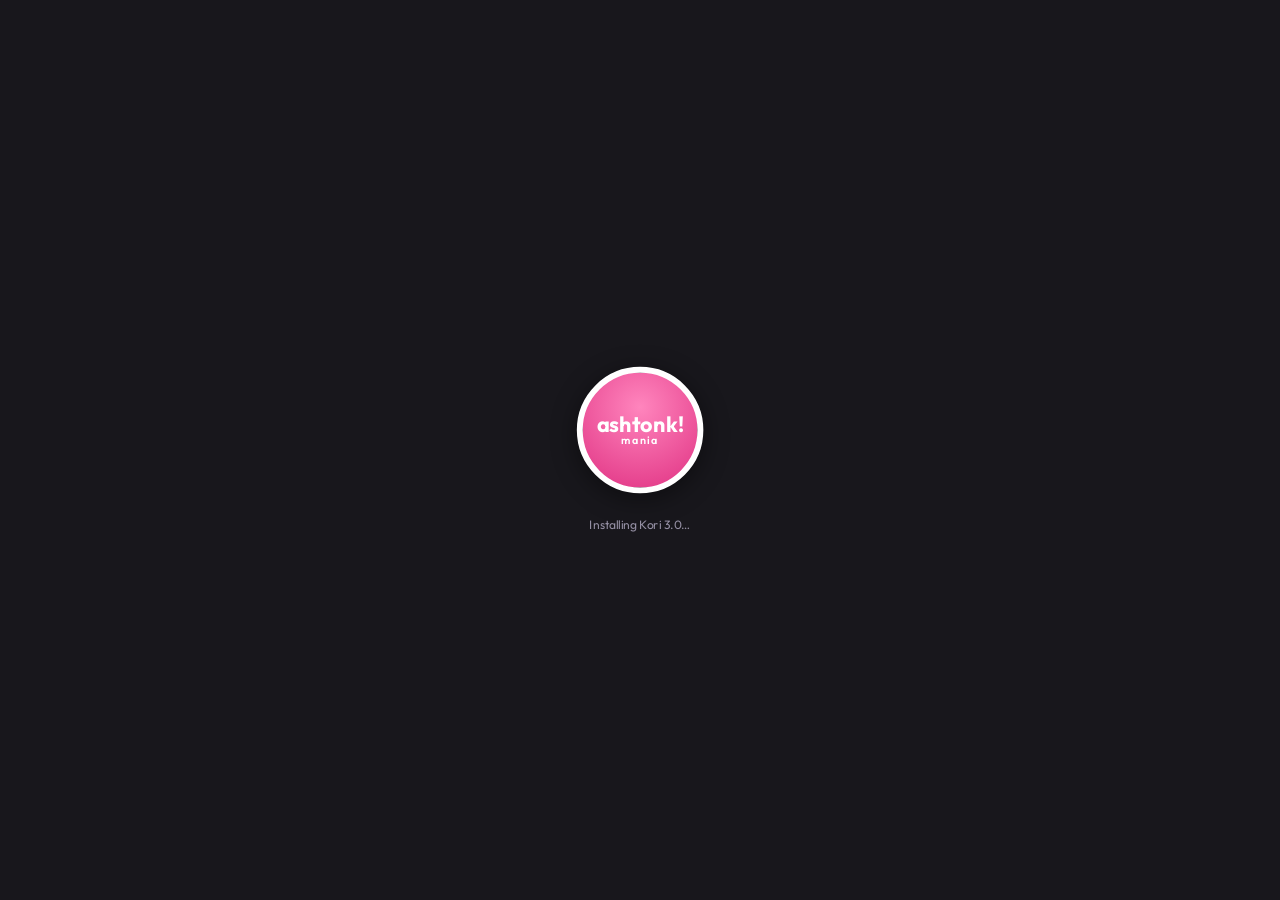
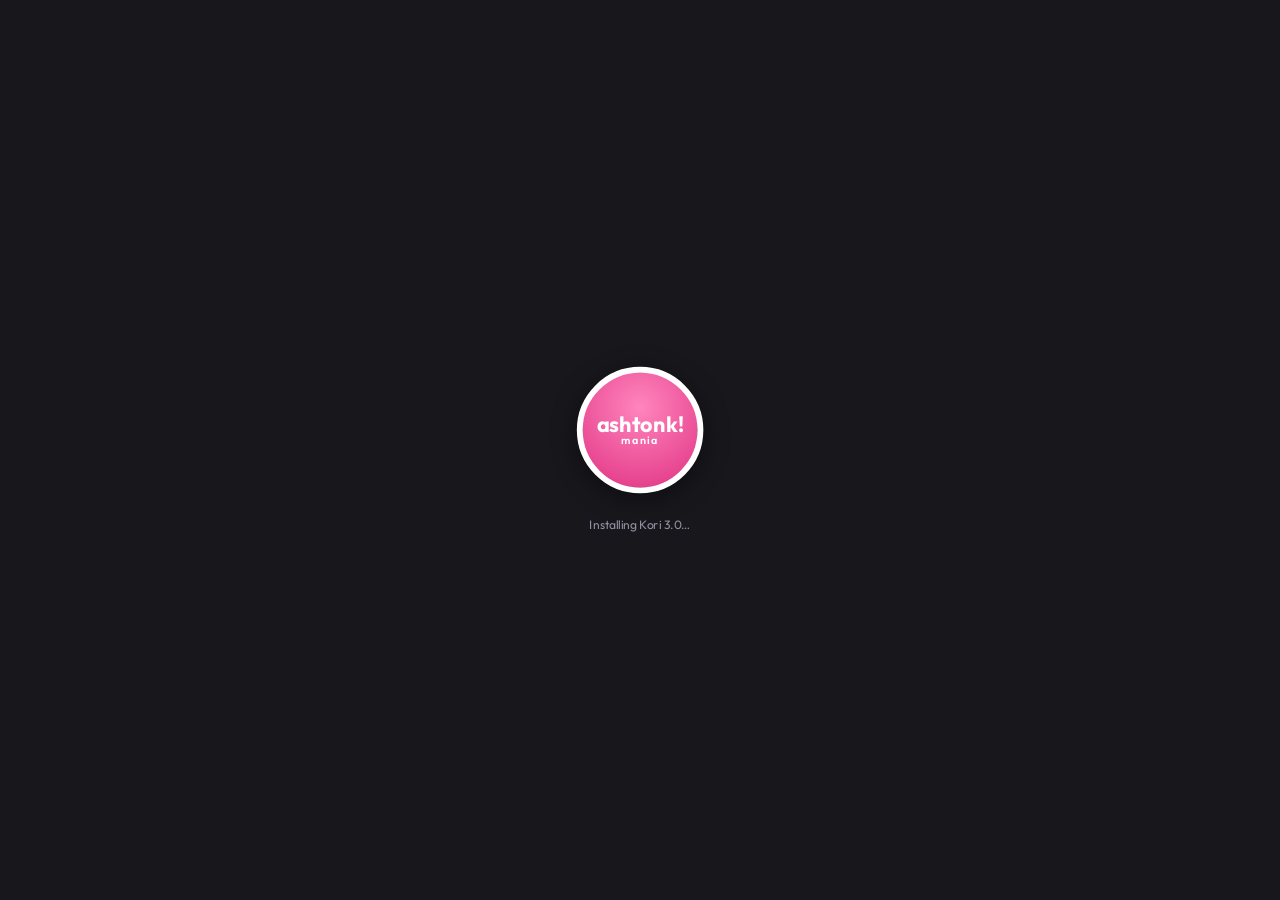
